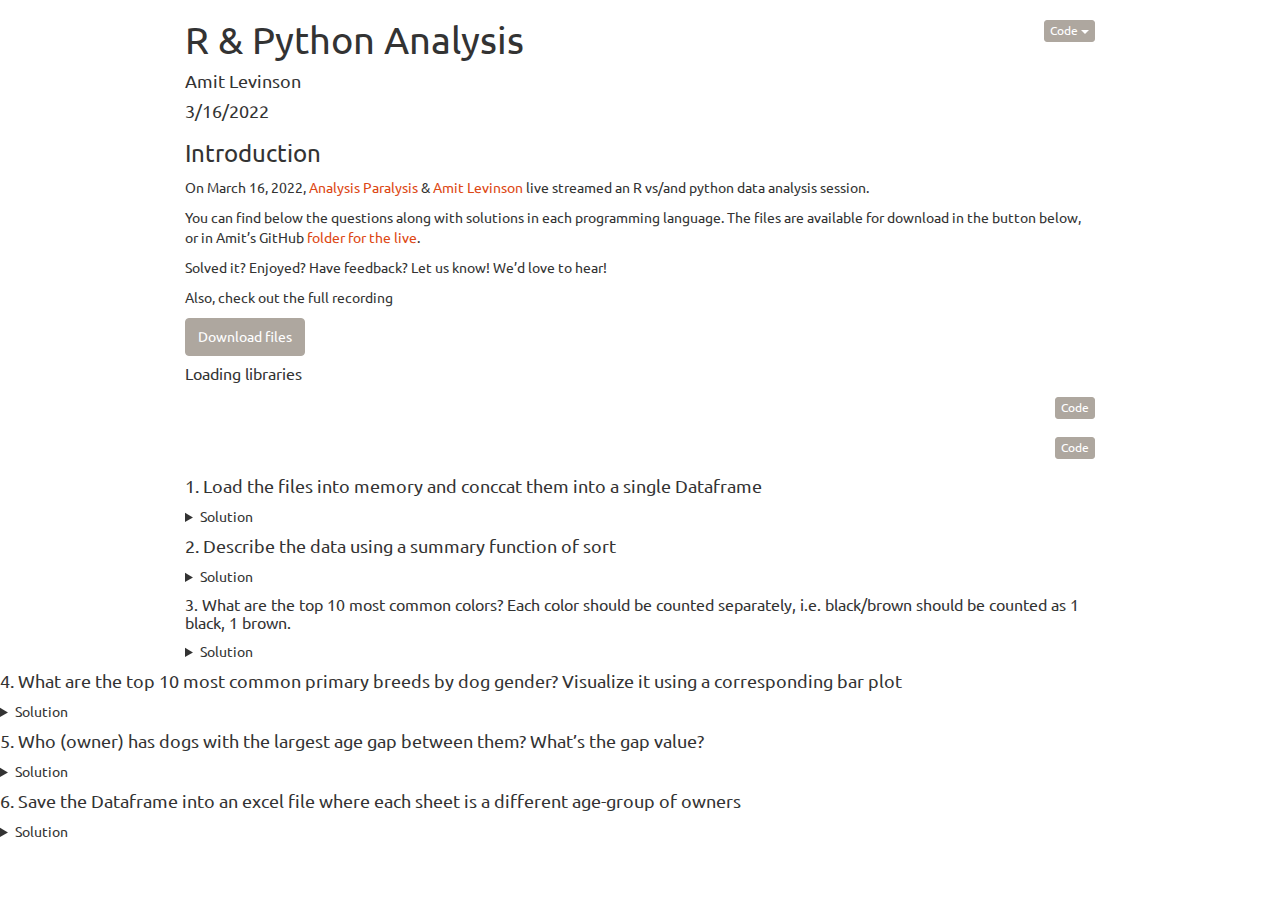
==== r_and_python/index.html @ 420eb488 "add python and r together, uploa dfiles" ====
<!DOCTYPE html>

<html>

<head>

<meta charset="utf-8" />
<meta name="generator" content="pandoc" />
<meta http-equiv="X-UA-Compatible" content="IE=EDGE" />


<meta name="author" content="Amit Levinson" />


<title>R &amp; Python Analysis</title>

<script src="[data-uri]"></script>
<script src="[data-uri]"></script>
<meta name="viewport" content="width=device-width, initial-scale=1" />
<link href="data:text/css,%40font%2Dface%20%7B%0Afont%2Dfamily%3A%20%27Ubuntu%27%3B%0Afont%2Dstyle%3A%20normal%3B%0Afont%2Dweight%3A%20400%3B%0Asrc%3A%20url%28data%3Aapplication%2Ffont%2Dsfnt%3Bbase64%2CAAEAAAASAQAABAAgR1BPUycuYgIAAObQAAA3gkdTVULI%2B%2BxfAAEeVAAAATRPUy8yiS75qQAApAAAAABgY21hcH%2BRBjoAAL3IAAAA8GN2dCAtJCQGAADH0AAAAhRmcGdtdr1ExAAAvrgAAAYjZ2FzcAAZAAkAAObAAAAAEGdseWboBrrfAAABLAAAnPhoZG14NAR2rgAApGAAABloaGVhZABJh4wAAKAQAAAANmhoZWEQtA09AACj3AAAACRobXR43%2BIqIgAAoEgAAAOUa2VybgdGCW8AAMnkAAAZsGxvY2EZQ0boAACeRAAAAcxtYXhwBowI0QAAniQAAAAgbmFtZQtVI0YAAOOUAAAAxHBvc3REpDXvAADkWAAAAmhwcmVwQUbC5wAAxNwAAALxAAIAMgAAAcIC7gADAAcAGkAKBAIJBwEIBwMGAgAvzS%2FNARDezRDezTEwMxEhEScRIREyAZAy%2FtQC7v0SMgKK%2FXYAAAAAAgBH%2F%2FMAzQK1AAkAFQAjQBAKAwl%2FEAQHBxcWAxMNYwhbAD8%2F3c4BERI5LzPE%2FTLEMTATFAYHIy4BPQEzExQGIyImNTQ2MzIWvAwJOgkMZBEkHx8kJB8fJAH5VIlERIlUvP2BGygoGxsoKAD%2F%2FwBIAfUBWgL4ACYACgAAAAcACgCxAAAAAgAxAAACagK1ABsAHwD7QKYXHwEYHgEeAg0GFx0CDQkUDgINChMLAwwKEwgDDAkUBwMMBhcEAwwFGAECDQUYAg0MAwIDDX8MAxQMAw0%2FDAEMAxIaEQoTDxsQChMKHBsQCRQVGhEJFAkfGxAGFxkaEQUYFhoRBhcAGxAFGAYfBS8FAgUhGxARGhsaEH8RGhQRGhAwGgEaDxEBERgXFA8TARMgBhd5BRgaQQkUeQoAEwETEUIMQgNBAD8%2FP95dwP3AP97A%2FcABENZdwMDA1l3EXQDBhwUrEADBhwV9EMQBGBDWXcAPDw8PwA8PwA8P1tRdAMGHBSsQAMGHBX0QxA8PDw8PDw8PMTABXV0BMzczBzMVIwczFSMHIzcjByM3IzUzNyM1MzczAzM3IwEcoiNUI1hnIomXI1QjoiNUI1hmIoiXI1RUoiOiAf63t0qzSre3t7dKs0q3%2FkyzAAAAAQA9%2F5MB9AMIADMA%[base64]%2FEk8SAhIQhhOWEwITAC9dM81dM%2B1dMj9dXTPNM%2B0yEjk5XV1dXV1dARDeMtbtENZeXV1d7V0SOS8SORI5EMGHBCsQAcGHBH0QxAEYEO0yL%2B0QxF0yXTEwAF1dAV1dXV1dXV1dXSUyNjU0LgInLgM1NDY3NTMVHgEXBy4BIyIGFRQeAhceAxUUBgcVIzUuASc3HgEBBk0%2BGy07Hx47Lh1VUVMsTBYTGEg2PEETJDEeJ0Y1IFZaU0ZYFhkeVF8xJhwoHhgLCxsnNyhHWwxzcAISCE4JEy4qFyAZFAsPIC0%2BLEdXC4F%2BAhsMSw4YAAAAAAUAMv%2FxAygCxAATAB8AMwA%2FAEMAlUBmQ0FAQa5CQxRCQ0JAQkAAKgkgGSApIAMgrjqsCTQZNCk0AzSuPyoBBioWKiYqAypFBgoWCiYKAwquFKwGGhYaJhoDGq4JABkAKQADCABEQ0FCQkFCQEElfTetPX0vRg99Ha0XfQVFAD%2F9%2Fu0%2F%2Ff7tPz8%2FPwEQ3l5d%2FV3%2B7V0Q1l1d%2FV3%2B7V0REjk5Ly%2BHK4d9xDEwEzQ%2BAjMyHgIVFA4CIyIuAjc0JiMiBhUUFjMyNhM0PgIzMh4CFRQOAiMiLgI3NCYjIgYVFBYzMjYDASMBMhgrOiIiOisYGCs6IiI6KxjwKicnKionJyrIGCs6IiI6KxgYKzoiIjorGPAqJycqKicnKjz%2BeVsBhwIMLUQvGBgvRC0tRC8YGC9ELTY9PTY2PT3%2B0y1ELxgYL0QtLUQvGBgvRC02PT02Nj09AkL9SwK1AAAAAAMALv%[base64]%2F%2FC0CAtIDEUAPytd7V0uPz8%2FXe1dEjkvFzldXV1dEjk5XV0uAS4Q3u1d1F5d7TMvENJdXcAvXe0QwYcEK4cFfcSHDsQBEMIYL%2B0SFzldXV1dXV1dXYcQK4d9xA8PDw8QAcGHBBgrEAHBhwR9EMQAXQ8PDw8xMF1dXV1dXV0BXV1dXV03ND4CNyY1ND4CMzIeAhUUDgIHFzY3Fw4BBx4BFyMuAScOASMiLgI3FB4CMzI2NycOAxM0JiMiBhUUFz4DLhgpNh1KGy9BJyg%2FKxYXJzIcoiIKTQQhHiM7E2IMIxMpbEZBVjUWXQ4gMyYxUyDDEiUeE%2FMtJywvRBYnHRG4Jz0xJQ5KTyhALBgYKDgfIzguJg%2BlP00KKWEwJkojFCoVKTMlOUQhEiojFyQhxQkYIzABUSIvNSdBPgsaIikAAQBIAfUAqQL4AAkAFkAJAH8ICAsKBAlaAD%2FNARESOS%2FtMTATFRQGByMuAT0BqQwJNwkMAvgyMWs1NWsyMQAAAAEATv9HAT0DDwANAGFAQgQaCioKAgkKAZkK6Qr5CgOLCgEKBwMACwHwCwG0CwGgCwGOCwEdC20LfQsDDwsBC1cAAQCCAAcQBwIHDgsKZAMEYgA%2FMz8zARDWXf1dxl1dXV1dXXEyEMVdXXFxMjEwExQWFwcuATU0NjcXDgGrSkhCTl9fTkJISgErgNpdLV%2F3jo73Xy1d2gAAAQAH%2F0cA9gMPAA0AYUBCChUEJQQCBgQBlgTmBPYEA4QEAQQHCw8DAf8DAbsDAa8DAYADARIDYgNyAwMAAwEDWAABAIIPBx8HAgcPCwpiAwRkAD8zPzMBENZd%2FV3GXV1dXV1dcTIQxV1dcXEyMTATNCYnNx4BFRQGByc%2BAZlKSEJOX19OQkhKASuA2l0tX%2FeOjvdfLV3aAAABACUBNwG7ArUALAC8QBF5HIkcAnYOhg4CeAUBaQUBI7j%2F4EBdDxJIIyIiFZAZAXQZhBkCGZkaAUAaARoaFZ8RAXsRixECEZYQARAQFQcgDxJIBwgIFSwsFSoqJx4MAxUVLi0VDB43HgEeAycJIZoHJyMjK2QaARoQZRABEBkZEStbAD%2FFMi8yXREzXRE5Lzkz7TIRMzNdETMzARESORkvMzMzMzMYLxEzLxEzLzMrETMvXTNdXREzL11dM11dETMvMysxMF1dXV0BFAYHPgE%2FARcHDgEHHgEfAQcnLgEnDgEPASc3PgE3LgEvATcXHgEXLgE9ATMBHQ8IJEYpBhwIKFAqIToZBUkEGCMSEiMYBEkFGTohKlAoCBwGKUYkCA9aAq0qTSkUJg4CVAMPCQMcNSMHMwYkRyYmRyQGMwcjNRwDCQ8DVAIOJhQpTSoIAAABADUANQH%2FAiEACwAxQBoFsAMHrwEAsAkJDQwCsASvBgYIsACvUAoBCgAvXe3tMy%2F97QEREjkv7MD9Mu0xMBMzNTMVMxUjFSM1IzW9UL29UL0BU87OT8%2FPAAAAAAEAJv9hALMAcgANAC65AAb%2F4EAVCAtIBgADgg0HCgoODz8NTw0CDQcGAC8zL10BERI5L84z7TIyKzEwNxYUFRQGByc%2BATU0JieyASUgSBkQAQFyCA8IP3s4FzNpLg0YCwAAAAABABoBAAERAVcAAwAtQBsABRAFAggFQAKAAASvAL8AzwADAEAgJEgAlwIAL%2B0rXQEQ3hrdGs4xMF5dEzMVIxr39wFXVwAAAAABADj%2F8wC%2BAHkACwAisyAAAQC4%2F8BADAwVSAAGDCAJAQkDYwA%2FzXEBEN7NK3ExMDcUBiMiJjU0NjMyFr4kHx8kJB8fJDYbKCgbGygoAAAAAAH%2F6P9HAZgDDwADACdAFQIAAwCuAQIUAQIBBAMDZAJkAWIAYgA%2FPz8%2FAS8Q1ocrh33EMTAXIwEzR18BU125A8gAAAAAAgAy%2F%2FECAgLFAAsAHwDdtR0QDwBNGbj%2F8LMPAE0TuP%2FwQAkPAE0PEA8ATQq4%2F%2BBADg8ATQggDwBNBCAPAE0CuP%2Fgsw8ATR24%2F%2BCzDwBNGbj%2F4EAqDwBNEyAPAE0PIA8ATQyMBkAdAU0GQB0ATQYQERIATAYQDA4ATAYhFowAuP%2FAsx0BTQC4%2F8CzHQBNALj%2F8LQREgBMALj%2F8LYMDgBMACAbuP%2FwtQ4ATRuPCbj%2F8EATDgBNCVcREA4ATRGPAxAOAE0DWAA%2FK%[base64]%2FBwMHAI4QDCAMMAxQDGAMcAwGDAwDBVUDVgA%2FPxI5L13tM11dARESOS9eXc5dM%2B05MTATPgE3MxEjEQ4DB105bC1CXQwjKS0VAiYWRTT9SwI0CxgWFAcAAAABADgAAAHqAsUALADlQC8DBxMXAxcTiwcDFAcDEwcXBxcQGowMAEAQAE0AQAgJAEwALiQlawp7CgIKjBAtJLj%2F8LMSAE0kuP%2FgsxEATSS4%2F8hAGBAATSQfCBEATR8QDxAATB%2BPByAODwBMF7j%2F6LQREgBMF7j%2F6LYPAE0HFwwluP%2FgtBASAEwluP%2F4tAkATSUquP%2FwtBESAEwquP%2FosxAATSq4%2F%2Fi0CQsATCq4%2F%2FBACQgATSpYCo4MVQA%2F7T8rKysrMysrEjk5Kysr7SsrMisrKwEQ3u1xxjIQ1isrxO0SOTkvLwDBhwUrEADBhwV9EMQxMAEUDgIHDgMVIRUhJjQ1ND4CNz4DNTQuAiMiDgIHJz4DMzIWAdMdMDweES0oGwE%2F%2FlwBHzI%2BHhktIxUTICsYHTAmGgcuCSQyPiRtbQIEJENBPx4RLjIuEU8GDAUvUUhAHhgvLzIcHiocDRAVFwZCCh0aEmUAAAABADf%2F8QHpAsUAOADDQB6nIQGWIQGHIQEOCA8ATQUYDwBNNhAPAE00CA8ATQK4%2F%2FBAYg8ATVkQaRACEIyPI58jryMDFyMBIyt7JgFdJm0mAgomCiY1agMBSQNZAwIDjIcrAR8rAQ4rAQgrOhgZNjU5JiYKjggIHjYAjzUQDwBNNTAIEBIATDBXGBWPGR4IDQ4ATB5YAD8rM%2B0yPyszK%2B0yEjkv7Tk9LwEYEN4yxjIQ1l5dXV3tXV0SOTkvL11dENRdXe1dMTAAKysrASsrXV1dNzI2NTQuAisBNTMyPgI1NC4CIyIGByc%2BAzMyHgIVFAYHHgMVFA4CIyIuAic3HgHiWU0gNEUkGCEZNSwcFCErGDBDFyQMJS41HTdQNBo%2BLBsyJRcfQWJDGjcwJAgSEU9ERjsmNB8NTAoaLSIcKBoLHA9HCBMQCxsxQyc2TRQIHi48JS1NOCAIDAwEUQgaAAAAAgAoAAACCgK1AA4AFQBrQD8oAgEIEQEOFSsFASgFOAUCCQUBDwUFDYsHCgkXDxQBO18UbxR%2FFAMUiwAADhYAFI4NDQeOCQkFC1UPjgQEBVYAPzMQ7T8SOS%2FtMy%2FtMgEQzjIQ7XJeXRDW3TLtMi9eXV1xMjEwAF5dAV03PgM3MxEzFSMVIzUhAQ4DBzMoE0JTXzBZUlJa%2FsoBNh49OjMU3PAsdXx4MP5ITLGxAZYgT1ZaKwAAAQBB%2F%2FEB6wK1ACcApkAQGSAPAE0BIA8ATRggDwBNFLj%2F8EA7DwBNDhAPAE0iahYBFowPAx8DAggDKQAjI4sgGxQgGxsgDg0oIyKOIACOGxAREgBMGwgQAE0bEA4ATRu4%2F%2BBAHg0ATRsQDABNGxsIIFYOEY8NIA8ATQ0ICBASAEwIVwA%2FKzMr7TI%2FEjkvKysrKyvtEO0yARDeMtY5hyt9EMQBGBDWXl3tXcQxMAArKysBKysTHgEVFA4CIyIuAic3HgEzMj4CNTQuAiM%2BAzchFSMOA8eXjR8%2FYEIaNi4kCBIRTTgtPSYRGkJuVAYHBgQCAU79AQQEBAGqBnhnLk44IAgMDARRCBoUIi0ZJjsoFTFWUlEtTw8zNzQAAAACAD%2F%2F8QIBArgAGgAtAJi1LQgPAE0kuP%2Fwsw8ATRq4%2F%2FizDwBNCbj%2F%2BEA5EgBNAxgPAE1XAwEFMAYBDwYBBgYAWSsBK4wHE3cTAhMvHoYLlgsCCyGMRwBXAAIALgsOjx4bGwUmuP%2FwQAsODwBMJo8YVwaPBbj%2F8LQOAE0FWAA%2FK%2B0%2F7SsSOS8z7TIBEN5d7TJdMhDWXe1dEjkvXV0zMTAAXQErKysrKxM0PgI3Fw4DBz4BMzIeAhUUDgIjIiY3IgYHDgEVFB4CMzI%2BAjU0Jj84Z5NcBzthTDQNGkEjO1I0Fxo1Ujhyd%2BAjPB4BAQwfNCghLh4NQQEWZZtqNwFOARg0Uz0MECQ7TSomUEIqnNANDQsXCyxOOyMcLDMYREgAAAABADwAAAH1ArUADgAlQBIOiwAABwWLCBAHDw5VCQWOB1YAP%2B0yPwEQzhDW7RI5L%2B0xMDM%2BAzchNSEVDgMHowYtQk8m%2Fq8BuSFQRzMGULGnjy1RTSaFpbtdAAAAAAMAN%2F%2FxAf0CxQAhADMARQEOuQAy%2F%2BizDwBNMrj%2F8EAJDgBNLhAPAE0NuP%2Fwsw8ATQO4%2F%2Fi0DxAATEW4%2F%2FCzDgBNQLj%2F8LUPAE00jBu4%2F%2FhAIRESAEwbAENBIEExLw8vEA8ATS8PQSAvIEGLDy8UDy9BD7j%2F4EA3DwBNUA8BICAPAE1fIAEPIA8gCiyMdgABDwABAEc%2BjBEIERIATBEijAoQEABNCkYPDyAgBTmPFrj%2F8LYICQBMFlgnuP%2FwtQ8ATSePBbj%2F%2BEALDgBNBRAICQBMBVcAPysr7Ss%2FK%2B0SORkvMy8BGBDeK%2B3UK%2B0Q1l1d7RI5OS8vXStdK8GHBCsQAcGHBH0QxAArhw7EEIcOxAEYENQr7TEwACsrASsrKysrJRQOAiMiLgI1ND4CNyY1ND4CMzIeAhUUDgIHFgUUHgIzMj4CNTQuAicOARM0LgIjIg4CFRQeAhc%2BAQH9HTlWOEFXNBYTHykXYh43TjA4UDMXER0lFHb%2Bmg0gMiYiMyAQGC0%2FKC0x%2Bg0cLCAgLRwNECI3JioytCpHNR0lOEMeHTUuJQ44bSZFNB8iNUAeHTMsIg04fxInIRYUHygVIDAkGQkZSgEwDyQfFRQfJRIWLCYeCRlDAAIAM%2F%2F%2BAfUCxQAaAC0AzkALJCAPAE0YIA8ATQK4%2F%2BCzDwBNArj%2F8LMOAE0CuP%2F4swgATQG4%2F%2FCzDwBNAbj%2F6LMOAE0BuP%2F4QCkJAE0eCSEIDQ4ATCGMAASbA6sDAncDAU8DAQMDEWgAAQ8AHwACCAAvK7j%2F8LMPAE0ruP%2F4QBEOAE0rjBEIEABNES4eG48JDLj%2FwEAYCgBNDAwDJggOAE0mjxZYBI8DCA4ATQNXAD8r7T%2FtKxI5Lysz7TIBEN4r7SsrEMZeXV0ROS9dXV0zEO0rMjIxMCsrKysrKysrARQGBycyPgI3DgEjIi4CNTQ%2BAjMyHgIHMjY3NjQ1NC4CIyIOAhUUFgH1zcoDP2VMMwwaQiM7UjQXGjVSODlXOx7gIz4dAQwfNCghLh4NQQGgztMBThg1VD0MDyM7TSolUEIqKExtiQ0NCxULK087IxwrMxhER%2F%2F%2FADj%2F8wC%2BAggCJgARAAABBwARAAABjwAQQAsBABEMBQBQAQgOTysrNAAA%2F%2F8AJv9hAL4CCAImAA8AAAEHABEAAAGPABBACwEOEw4HAVABABBPKys0AAAAAQA1AEwB%2FwIKAAYAYEAmBAUGAAQABq8FBBQFBAYFAwIBAAMAAa8CAxQCAwECAAUQDQBNBQK4%2F%2FBACg0ATQJQAIAAAgAAGS9dzSvNKwEYLy%2FBhwQrEAHBhwR9EMQBGC%2FBhwQrEAHBhwR9EMQxMBMFByU1JRecAWMa%2FlABsBoBK5JNt1C3TQAAAAIANQCZAf8BvQADAAcALkAaAwcHAgUFCQgCrz8ATwCvAAMABK8wBkAGAgYAL13t3l3tARESOS8zMy8zMTA3IRUhESEVITUByv42Acr%2BNuhPASRPAAEANQBMAf8CCgAGAGRAIgMEBQYDBgWvBAMUBAMFBAIBAAYCBgCvAQIUAQIAAQYEAQS4%2F%2FBAEA0ATQQBEA0ATQFQBoAGAgYAGS9dzSvNKwEYLy8vEMGHBCsQAcGHBH0QxBABwYcEGCsQAcGHBH0QxDEwEzcFFQUnJTUaAbD%2BUBoBYwG9TbdQt02SAAAAAgAT%2F%2FMBeQLFACEALQCSuQAJ%2F%2BCzCQBNCLj%2F4LMKAE0EuP%2F4sxEATQO4%2F%2FhANhESAEwigihAGzhIKCgSfwAYAQgYGANYH2gfeB8DH38HCycLNwsDCy8vLwECAy4VICsBKyVjArj%2F8LYPAE0CAIgDuP%[base64]%2FGygoGxsoKAAAAgBB%2F2cDdQLFAEUAVQD3QK2mRAGJQ5lDAmc%2FAVU%2FAVg1AZYpAZcjpyMCihkBaRkBCQIBqAMBA0lNfxMuLy%2FvEwGWE6YTAogTAVYTAROZHKkcAngcAVkcARx%2FkEGgQQKHQQEPQR9BAghBV1N%2F0AvgC%2FALA3kLiQuZCwMLdiaGJpYmAycmNyZXJgMmf%2BA3AZ83ATdWTVCHEDyHIRMQYEkXRocGLzKHLitpA3kDiQMDSwNbAwI6AwEDIAgLSAMABgAvMzMrXV1d3jLtMhDtMjI%2FM97tEO0yARDeXXH9XV3eXXHtENZeXV1d%2FV1dXc5dXV1xMi8zEO0yOV0xMABdAV1dXV1dXV1dXSUiJicOASMiLgI1ND4CMzIWFxEUFjMyPgI1NC4CIyIOAhUUHgIzMjY3Fw4BIyIuAjU0PgIzMh4CFRQOAicyNjcuAT0BLgEjIgYVFBYCsiAqDhY%[base64]%2F%2FhANA0ATRAPDg0MEQwHCAkKCwYLBBgXFhUFFQUgDBIBTAsFFQVzBgsUBgsFBgECAxITFBUAFQC4%2F%2FBAQwwBTQwAFQBzEQwUEQwAERUVBhEaABoBQBpwGqAa0BoEDxoBDwYfBgIIBhkDBHkYXxVvFX8VAxIVEhUMEUIMQQtBBkIAPz8%2FPxI5OS8vXTPtMgEQxl5dXV1xEMYRORkvEADBhwUYK4d9xAErEIcOxMQFxMQOxMQQAMGHBRgrh33EASsQhw7ExAXExBCHDsTExMQQhw7ExMTEMTABKyEuASchByM%2BAzczHgMXAy4BJw4BBwIlER4Q%2FsY%2FZShGQ0IkWSRCQ0YoxSA%2FIiM%2FHy1XLbFuu6iZS0uZqLtuAQFXo0tLo1cAAAADAFb%2F%2BgJQArwAGAApADgAh7VXFQEwdhO4%2F%2FC0DgBNExC4%2F%2FC0DhIATBC4%2F%2FBADQkATRAkdhZACAkBTBa4%2F%2FhAEQ4QAEwWQAkATRYwCABNFjo6uP%2FAQBwJAU0ZOHMFqDk4NXwLEyp5KSkABgtFGh98BQBGAD8y7TI%2FMxI5L%2B05EO0yARD27TIrEN4rKysr7dQrKzIr7TEwXQUiLgInET4DMzIeAhUUBgceARUUBgEVFhceATMyPgI1NC4CIyczMj4CNTQuAiMiBgcBERUxMTAUFDAxMBU8aU0sNi09SJn%2B%2FwsPDSMXK006IxoxRCp9ZiRALxscMUIlJSoRBgIEBgUCoAUGBAISK0YzOUkSEk5HaGkBSfQBAQEBCxwyJiIvHAxOChoqIB4pGQwCAgABADr%2F8QJTAsUAJwDmQCMpQAwSSGgDAR4IEgBNhxuXGwICCBIATQIIDwBNEA8PIiMpGrj%2F8LMKAE0auP%2F4QBAJAE0adgUIEgBNBQgPAE0FuP%2F4tg4ATQWpKBC4%2F%2BhAFA0PAEwQFQgODwBMFQgJCgBMFXwPuP%2F4tBESAEwPuP%2FoQBkNDwBMDwoIEQBNCggOAE0KRSIYDQ8ATCIfuP%2F4tA4PAEwfuP%2F4QBMJCgBMH3wjGA0PAEwjAAgQAE0AuP%2F4tA4ATQBGAD8rKzIr7SsrMis%2FKyszKyvtKysyKwEQ%2FisrK%2B0rKxDGMjIvMzEwACsrXSsBXSsFIi4CNTQ%2BAjMyHgIXBy4DIyIOAhUUHgIzMjY3Fw4DAYBJeFYvNVp4RCtFMyAGHAkiKzMaN1g%2BIR06VzpDWBYZByQ2SA8wXIdXV4dcMAwQEARQBg4OCSZIZ0A%2BZkkoHAtQBQ8OCgAAAAACAFb%2F%2BgKPArwAEAAdAIJAHRQQDg8ATBQQCgBNFAgJAE0UEAgATRR2AEAJAU0AuP%2F4sxIATQC4%2F%2FBAGw4PAEwAQAkATQCpHxpzCKgeGhcICgBNF3wJDLj%2F%2BLYOAE0MRRsRuP%2F4QA0KAE0RfAgFCA4ATQVGAD8rM%2B0rMj8rM%2B0rMgEQ9u0Q9isrKyvtKysrKzEwARQOAiMiJicRPgEzMh4CATI2NTQmIyIGBxEeAQKPOGaOVSplKSllKlWOZjj%2Bh4qIiIopLQkJLQFbWoVXKwcKAqAKBytXhf6ajX9%2FjQIB%2Fe4BAgABAFYAAAIWArUACwA1QB0HAw8KHwoCCAoNBAhzAKgMBXkHBwEJeQtCA3kBQQA%2F7T%2FtEjkv7QEQ%2Fu0yEN5eXcbOMTAzESEVIRUhFSEVIRVWAaf%2BugEi%2Ft4BXwK1U85R8FMAAAAAAQBWAAAB%2BAK1AAkAKEAUBwMLBAhzAKgKBXkHBwEJQgN5AUEAP%2B0%2FEjkv7QEQ%2Fu0yENbOMTAzESEVIRUhFSERVgGi%2Fr8BHf7jArVT0VL%2BwQABADr%2F8gJeAsUAJwDRtQoQEABND7j%2F%2BEAsDwBNCRgPAE0XFidzAUAIAU0BQAgATQ8BjwECAagpKUAOAE0pQAsATQApAR%2B4%2F%2FizDgBNH7j%2F8EAQCgBNH3YMQAgBTQwIDwBNDLj%2F%2BEAMDgBNDEAIAE0MqSgXuP%2FwQBAOAE0XGhAKAE0afBEBAQcWuP%2FoQA4NDwBMFhEIDgBNEUUnJLj%2F%2BLMOAE0kuP%2FwtwoATSR8AgdGAD8z7SsrMj8rMysSOS8Q7SsyKwEQ9isrKyvtKytdKysQ9l0rK%2B3GMjEwACsrASsBMxEOAyMiLgI1ND4CMzIeAhcHLgEjIg4CFRQeAjMyNjcB%2FWEMLTtGJEl4Vi81WnlFL0k0IQYfHWAyNVc9Ih07VzsqOw0BVf68BAoKBzBchldXh1wwDBAQBFETGSZIZ0A%2BZkkoCQQAAAAAAQBWAAACawK1AAsAN0AfAwtzDwIfAgIIAqgNBQlzB6gMCnkEBAYIQQZCAkIAQQA%2FPz8%2FEjkv7QEQ%2Fu0yEP5eXf3AMTABMxEjESERIxEzESECCmFh%2Fq1hYQFTArX9SwFA%2FsACtf7fAAABAFYAAAC3ArUAAwAkuQAF%2F8BAEQgBTQAFAQWoAXMDqAQCQgBBAD8%2FARD2%2FeZdKzEwEzMRI1ZhYQK1%2FUsAAAAAAQAI%2F%2FEBowK1ABMAebkAA%2F%2FwQBQJAE1nEAERcxNACQFNDxMBE6gVFbj%2FwEAYCQFNCwpACQFNCkAJAE0PCgEIChQSQQsOuP%2F4QB0PAE0OfAoQDA4ATAoFCBAATQUQDwBNBQgIAE0FRgA%2FKysrMyvtKzI%2FARDGXl0rKzIrEPZdK%[base64]%2F%2BhALxQATTAKUApgCgMKHBURFHMSqBsaQcAQARB7wAUBBc8VAQ8VARUVERNBEUIKQgBBAD8%2FPz8SOS9dcTlx7XE%2FARD%2B7TIyENZdK8ZdXYcQK4d9xAFdcSsQhw7ExMTEEIcOxMQBETMYEO1eXSsrMTBdXV1dK10rAQ4DBx4DFyMuAycRIxEzET4DNwJXH05VVCUrYFxRG3IeTldZKmFhI1RSSRkCtSJTV1QkHlhkaC8vX1dKGv63ArX%2BziFTVE0dAAAAAAEAVgAAAfcCtQAFABtADQAHBHMCqAYDQQV5AUIAP%2B0%2FARD27RDGMTAlFSERMxEB9%2F5fYVRUArX9nwAAAAEAQwAAAyUCtQApAUq5ACX%2F8LMRAE0kuP%2FwsxEATSG4%2F%2FhAEhUZSGYhpiEC9yABpx0BZh0BGbj%2F6LYRAE1XGQEYuP%2FwQDkRAE0JFQGIDvgOAmkOAfcJAQgIGAgC%2BQgB2AjoCAKZCKkIAogIAWkIAVcDAQeWEaYRAocRARFzECu4%2F8C1CQFNK6kfuP%2FwtgwSAUwfcx64%2F8BAJAoNSB4imRsBG3OmHAGFHJUcAk8cARwpdk8AAQCJEJkQqRADELj%2FwEAmCg1IEAoQDBIBTApzDwsBCAupKhZAGh5IFnwpKRwfQhxBG0ERQSK4%2F%2BC0DQBNIge4%2F8C3FRkBTLAHAQe4%2F8BADBoeSKQHAQd8EEEKQgA%2FP%2B1dK10rMis%2FPz8%2FEjkv7SsBEPZeXe0r1Std1F391F1dXe1dMtUr7SvmKxDtXV0yMTBdXV1dXV1xXV1dXStdK11dXV0rKyslLgUnBgIHIz4DNzMeAxc%2BAzczEhMjJgInDgUHAY0KISYrJiEKCw4FXwQKDQ8JVRs%2BPjoYGDo%2BPhtVIhFfBQ4LCiEmKyYhCmAYSlZbUUARdv7tjFq3sahLLHiDgzY2g4N4LP6x%2FpqMARN2EUBRW1ZKGAAAAAABAFYAAAKCArUAEwCWQCCHDgEgAwF3CwEDCwAHAHMQCxQQCxBzEkAICQFMEqgVFbj%2FwEBDCQFNBBWEFQIIB3MJqBQTQosHmwcCegcBawcBWgcBSQcBhBCUEAJiEHIQAgJAEFAQAhQQNBACBxAIEUELQQpBCEIAQgA%2FPz8%2FPxI5OV1dX11dXV1dXV0%2FARD27V5dKxD2K%2F2HK4d9xAFfXTEwAF1dIS4FJxEjETMeAxcRMxECMRY5QkdGQhxfTS9raV0gXyVcY2ZfVCD94wK1MoWNiDUCAf1LAAACADr%2F8QLQAsUAEwAnAQe1EiAQAE0MuP%2FgsxAATQi4%2F%2BBAHRAATQIgEABNEQgSAE0RCA8ATQ0IEgBNDAgPAE0HuP%2F4sxIATQe4%2F%2FizDwBNA7j%2F%2BLMSAE0DuP%2F4QBUPAE0eCA4ATR4QCgBNHnYKQAkBTQq4%2F%2FizEgBNCrj%2F%2BEAPDwBNCkAJAE0KqSnwKQEUuP%2F4sw4ATRS4%2F%2FBAHQoATRR2AEAIAU0ACBIATQAIDwBNAEAIAE0AqSgZuP%2F4sw4ATRm4%2F%2FizCgBNGbj%2F8EAaCQBNGXwPRiMIDgBNIwgKAE0jEAkATSN8BUUAP%2B0rKys%2F7SsrKwEQ9isrKyvtKytdEPYrKysr7SsrMTAAKysrKysrKysBKysrKxM0PgIzMh4CFRQOAiMiLgI3FB4CMzI%2BAjU0LgIjIg4COjVbeURDd1o1NVp3Q0R5WzVmIDtVNTVUOyAgO1Q1NVU7IAFbWYhbLi5biFlZiFsuLluIWT9nSCcnSGc%2FP2dIJydIZwAAAAIAVgAAAj0CvAAOABwAUrkABf%2Fwsw0ATQS4%2F%2BizDQBNArj%2F8LUNAE0YdgO4%2F%2FhAGQ4PAEwDHgkRcwuoHRJ5CAgACkIRD3wMAEUAPzLtMj8SOS%2FtARD27TIQ1ivtMTArKysBMhYVFA4CKwERIxE%2BARciBxEzMj4CNTQuAgEOkp0rUXRJTWEpZTI%2BIUkyUDceHzVGArxvbjxVNRj%2B%2FwKrCgdVA%2F7wDR82Kig0HwwAAAAAAgA6%2F0cC0ALFAB4AMgELuQAN%2F%2BizEABNCLj%2F4EAREABNAiAQAE14HAENCA8ATQe4%2F%2FizEgBNB7j%2F%2BLMPAE0DuP%2F4sxIATQO4%2F%2FhAHQ8ATQ92GhoAKRAOAE0pEAoATSl2ChUVCkAJAU0KuP%2F4sxIATQq4%2F%2FhADA8ATQpACQBNCqk0H7j%2F8LMOAE0fuP%2FwQB0KAE0fdgBACAFNAAgSAE0ACA8ATQBACABNAKkzJLj%2F8LcJCgBMJHwPGrj%2F%2BLcOAE0aRhR8Fbj%2F8LQREgBMFbj%2FyEATCABNFS4QCQoATC58BQgOAE0FRQA%2FK%2B0rLysr7T8rM%2B0rARD2KysrK%2B0rKxDmKysrKzIvEO0rKxI5L%2B0xMAArKysrK10BKysrEzQ%2BAjMyHgIVFA4CBx4DFwcuAycuAzcUHgIzMj4CNTQuAiMiDgI6NVt5REN3WjUoR182ASc8SiUXNF9NNAk%2FcFIwZiA7VTU1VDsgIDtUNTVVOyABW1mIWy4uW4hZTnpZNwoXIxgQBEwHFyY7LAQzW4JVP2dIJydIZz8%2FZ0gnJ0hnAAIAVgAAAmMCvAAaACgAhUATCAgSAE2YCAGJCAFXAgELJHYAGLj%2F%2BLMPAE0YuP%2FwQAkOAE0YEA0ATRi4%2F8BALAoLAEwYBQZzZwSHBAIEBAUqYCoBDx1zEagpHRt8FR55CwAODhASFUUQQgVCAD8%2FPzMSOS8zM%2B0Q7TIBEPbtMl0QxjIvXe0Q1isrKysy7TIxMF1dXSsBHgMXIy4DJwYiKwERIxE%2BATMyFhUUBgMiBxEzMj4CNTQuAgGpEDE0MxJqFC8wLxMNGw5XYSllKpKZSdo%2BIUUyUDceHjNFASIUQU9WKCZORz4XAf7xAqsKB25tRWIBLQP%2B%2BwocMyonNB4MAAABACH%2F8QH1AsUAMAEfQDkFJwEIDgEIDQEKJgGXIgEFHwETqBIBmRIBiBIBEiUAIQGJCAEhHggFIQUIcx4hFB4hCB4eBRsCdiW4%2F%2FC0EBIATCW4%2F8C0Cw4ATCW4%2F%2FBAYQkATXAlASUyG3YMEBIATQwYEQBNDBAQAE0MEAkATQwuLUAIDkgtMZgFAXkFAT0FTQUCCwUBCHQeAUIeAQUeBR4PRy4BLmcAAQB8LQgPAE1YLQEtKEZ3E5cTAlYTARMWfBK4%2F%2FBAEQ8ATYYSlhICdxIBVhIBEg9FAD8zXV1dK%2B0yXV0%[base64]%2FAY8BAgABAQEDc38EjwQCAAQBBA8GHwYCCAYIA0IBBnkAQQA%2F%2FcA%2FARDWXl3WXV391l1dxjEwARUjESMRIzUCJdph2gK1VP2fAmFUAAAAAAEAUf%2FxAl8CtQAXAFlALhYIDQBNFQgNAE0DCA0ATQIIDQBNEHMPEh8SAggSqBmfGQEHcwWoGBFBBkELfAC4%2F%2FizDABNALj%2F8LQLAE0ARgA%2FKyvtPz8BEPbtXRD2Xl3tMTAAKysrKwUiLgI1ETMRFBYzMj4CNREzERQOAgFYRGRAH2FcSiU9LBhhH0FjDypJZDoBs%2F5YaF4XMEs0Aaj%2BTTpkSSoAAQAKAAAChgK1ABIAx0AqiBEBeBABZw4BNw1HDYcNA3cMAbgKAYcJAXgJATgBSAEC1Q%2FlDwLGDwESuP%2FwQDAMEgFMDxIPDBJzAAUUAAAFDBAMEgFMDwwLBg8GDHMLBhQLCwYUzwABAAUgExsBTAW4%2F8C1ExZIBXMGuP%2FgQBwTGwFMzwYBBg8LHwsCCAsTEkEMQQtBBkIFQgBBAD8%2FPz8%2FPwEQ1l5d1V0r%2FSsr1V3GhxArEADBhwV9EMQBK4cYECsIfRDEASsAXV0xMAFdXV1dXV1dXV0BDgMHIy4DJzMWEhc2EjcChiZFQkEiWyJBQ0YlazZoNzdoNQK1bruomUtLmai7bp7%2B3IB%2FASWeAAEAHAAAA4UCtQAgAV5AJDggAeggAR8IEgBNOB8BeBgBNxIB5xIBdwkBhwIBhwEBmwABHbj%2F8EAKEQBNdB0BtB0BGbj%2F8EBVDBIBTB0ZFBlzGh0UGh2gIgEiGhQ3HgELHhseAjYRAYkRARQRAR4RFBFzAB4UAB4gFAHQFAEUAHsEAbsEAZkEAQgQDBIBTAQIDQhzBwQUBwcElgMBELj%2F8EBgEQBNNhABmhABKRBJEFkQAxQQAQMQDRBzAAMUAAMAcA0B4A0BDaAHAQ8HHwcCCAchHkIdQhpBFA0AIBEATZkAAXgAAWYAAZcNAWANAUQNVA0CAA0EEBEZQQhBB0EEQgNCAD8%2FPz8%2F1sAROTldXV1dXV0rETM%2FPz8BENZeXV0Z1V1xGNWHK4d9xAFdXV1xK12HGBArh33EAStdXXEYEMVdcYcrh33EAV1dcV1dGRDVGMZdhyuHfcQBK11xKzEwAF0BXV1dXXFdcStdcQEOAQcjJgInMx4DFz4BNzMeARc%2BAzczBgIHIy4BAdEqVithNVEjZg4eICARKFonVCdcKBAgHx4OYyRRNGEsVAHWhuRsmQFUyE6ck4Y5afuGhvtpOIaTnU7I%2FqyZbOQAAAABABcAAAJjArUAFwDjs6AZARm4%2F8BALAwQSIoUAQMIEQBNhhEBFBMKFxAREgsXEA4SCwAPCRMKBRMKAA8KEAwSAUwKuP%2F4tBESAEwSuP%2FwQBQMEgFMChILEnMTChQTChMXAQAPALj%2F8EBIDBIBTAAIEgBNEBAMEgFMABAXEHMPABQPDwBAF1AXYBeAF6AXBRcZkBkBDxkvGQIPDwsfCwIICxgXQhNBEkEQQQ9BC0IKQgBCAD8%2FPz8%2FPz8%2FARDWXl3GXV0Qxl2HECuHfcQBKysrhw7EARgQ1ocrh33EASsrKw%2BHDsQPDw8xMABdAStdK10hLgMnDgMHIz4BNwMzGwEzAx4BFwH2DyoyNhkZNjErD2std0PecKupb9pEeC4eSU9PIyNPT0keWLZgAUf%2B%2FgEC%2Fr1huFkAAAABAAYAAAJQArUAEACLuQAL%2F%2FBAUgwSAUwICwgFC3MMDxQMDw8QEm8MnwyvDAMMEHMABRAMEgFMCAUEAQgBBXMEARQEAQFvAJ8ArwADAA8EHwQCCAQRAQEPDwwQQgxBC0EFQQRBAEIAPz8%2FPz8%2FEjkvMy8BENZeXcZdMocrEADBhwV9EMQBKxgQ%2FdZdxhEzhysIfRDEASsxMDMRLgEnMx4BFz4BNzMOAQcR%2B0V6NnImXjIxXidsNnpEARZr0GRSqU5OqVJkz2r%2B6AAAAAABACEAAAIYArUAFQBNQCoMERILEgEABwcSCxJzAAcUAAcADwgfCAIICBcTCxYSABN5FEELBwh5CUIAP%2F0yxT%2F9xTMBEN7GEN5eXdaHK4d9xIcOxBCHDsTEMTABDgUHIRUhNT4FNyE1IQIOFz1ESEU%2BGQGG%2FgkVOUFGRUEb%2FpwB2wJoGklZY2VkLVNBKGBkZl5SH1MAAQBg%2F0cBQQMPAAcAHUANAgUJA38HCASHBgKHAAAv7S%2FtARDe7RDWwDEwEzMVIxEzFSNg4YqK4QMPSfzKSQAAAAH%2F6P9HAZgDDwADAClAFgEDAAOuAgEUAgIBAAQCA2ICYgFkAGQAPz8%2FPwEvEMaHECuHfcQxMAMzASMYXQFTXwMP%2FDgAAQAI%2F0cA6QMPAAcAHUANA38HCQUBCASHBgKHAAAv7S%[base64]%2FuYmAVQAAAAAAf%2F8%2F0cB8P%2BWAAMAGEAKAQEFAAAEAIcCSwA%2F7QERMy8RMy8xMAchFSEEAfT%2BDGpPAAAAAAEAPQJEAPkDCAADADeyAgEAuP%2FAQAkREgBMAAMEAwC4%2F8CzEgBNALj%2FwLUNAE0AAQIAL83dKyvNARDeGcUrGN0ZxTEwExcHJ3mAL40DCJoqiQAAAAIAK%2F%2F1AcACFQAOADUA2EALIQgKAE0sCBEATSK4%2F%2BCzCABNErj%2F4EAXCABNCggRAE0DKQgSAE0pfxRACAkBTBS4%2F%2FhAEQoATRQ4CAkATBSqNx83ATIzuP%2FAQA4KDABMMwyCH0AICQFMH7j%2F6LMSAE0fuP%2FwQBoRAE0fUAkKAEwfQAgATR82KSSIBAdAEgFNB7j%2FwEAKCAFNB0AREgBMB7j%2FwEASCABNBwcPAwCIFRpRMi%2BIMw9QAD8z7TI%2FM%2B0yEjkvKysrKzPtMgEQ1isrKysr7cQrMl0Q9isrK%2F0rwDEwACsrKysBKyUyNjc1LgEjIg4CFRQWEzIeAhURDgMjIi4CNTQ%2BAjMyHgIXNTQuAiMiBgcnPgEBACEzEQotIBUvJxpALzhNLxQMKzY%2FHyxKNh4jPFAsDh4bFAQKGi0kLkURCxJUQwMEmwUHBhMhGzInAdIdNUks%2FrsCBwYFEidALSs%2BJhIDBQQBGhctIxUNB00IDwAAAAIAUP%2F0AhoDCAASACEAiLUbIA0ATRi4%2F%2BBAKw0ATRkIDgBNGYIIEBIATQgIDgBNCBALDQBMCKsjEgAhfxCqIhJOExaIEA24%2F%2Fi0ERIATA24%2F%2FC1DgBNDVEhuP%2FgtxESAEwhHogAuP%2FgQAwREgBMAAMIDgBNA1AAPyszK%2B0yKz8rKzPtMj8BEPbtMjIQ9isrK%2B0rMTAAKysTPgEzMh4CFRQOAiMiJicRNxEeATMyNjU0LgIjIgYHrRFFLThXPB8lRGA8QWQgXQ4zJktaECQ5KCZAEQHxCxgoSGQ8P2VGJhIJAukQ%2FUkEB2NbKEYzHRoOAAEAM%2F%2F0Ab0CFQAhALe5ABf%2F8LMNAE0SuP%2Fwsw0ATQe4%2F%2FCzDQBNA7j%2F8EAKDQBNAggQAE0NHbj%2FwEAQDBZIHSM%2FI08jAiNADxZIFLj%2F%2BEAMDQBNFIIFQAgJAUwFuP%2FwQCMOAE0FQAgJAEwFqyIOEQgNAE0REAwATRGIDQoIDgBNClAcGbj%2F%2BLMNAE0ZuP%2FwtgwATRmIHQC4%2F%2Fi0DgBNAFEAPysy7SsrMj8rM%2B0rKzIBEPYrKyvtKytdENYrxjEwKysrKysFIi4CNTQ%2BAjMyFhcHLgEjIgYVFB4CMzI2NxcOAwEyP19BICNAXTkjRiAVFTcfTlMTKUAuJTwRDQgeJisMKEhjPDxkSSkMDU8KDGJeKkYyGw4ITgUJBwUAAgAz%2F%2FQB%2FQMIAA4AIQCtuQAX%2F%2FCzDQBNCrj%2F2LMNAE0KuP%2F4tAsMAEwFuP%2FgQBYNAE0OIX8QQAgJAUwQQAgJAEwQqiMIuP%2FwQAwOAE0IghlACAkBTBm4%2F%2FC0ERIATBm4%2F%2FBADQ4ATRlACAkATBmrIgC4%2F%2BC3ERIATAADiCG4%2F%2BBACRESAEwhHlAOC7j%2F8EAKEgBNC4gRFFEQTgA%2FPzPtKzI%2FMyvtMisBEPYrKysr7SsQ9isr%2FcAxMCsrKysBLgEjIg4CFRQWMzI2NxE3EQ4BIyIuAjU0PgIzMhYXAaARQCYoOSQQWksmMw5dIGRBPGBEJR88VzgtRREBmg4aHTNGKFtjBwQCpxD9BwkSJkZlPzxkSCgYCwAAAAIAM%2F%2F0AfkCFQAaACMA7LkAIf%2Fwsw0ATRm4%2F%2FCzDQBNGLj%2F4LMNAE0OuP%2FYsw0ATQe4%2F%2FBACQgATRgQDwBNB7j%2FwLQPEABMBrj%2F%2BEAVDwBNEl8TbxMCExuCCKslTyVvJQIjuP%2F4tQ4ATSOCDLj%2F%2BEAMDgBNDIIAQAgJAUwAuP%2F4sw4ATQC4%2F%2FBADgwATQBACAkATACrJBIPuP%2FwQAkNAE0PiBYjhwu4%2F8BACRMUAEwLCwUTFrj%2F%2BEATDgBNFlEeCA4ATR4QDQBNHogFUAA%2F7SsrPyszEjkvK%2B0Q7SsyARD2KysrK%2B0r7StdEPbtxF0yMTAAKysrASsrKysrEzQ%2BAjMyFhUcAQchHgEzMjY3Fw4BIyIuAiU2JiMiDgIHMyhCVi1pcAH%2BnAZSVzFDEQ0RVTZEY0AfAWUBQTkgMSITAwEDRWdEIoOGBhMIUVQRCE4JFClIY24%2FURkoNBsAAAEAUAAAAYsDCAATAERAIQQTAQgHEgEMAxUKDn8QqhQPSg2HC0kEBwgPEABMB4gDALj%2F%2BLQRAE0ATwA%2FKzLtKzI%2F7T8BEPbtMhDWxjEwAF1eXQEyFhcHLgEjIgYdATMVIxEjETQ2ARspOwwRDCwgQTTIyF1iAwgMBVAGC0c8LU7%2BRgI3ZG0AAAACADP%2FRAHyAhMAHgAtAOq5ACj%2F4LMNAE0nuP%2Fwsw0ATSO4%2F9izDQBNErj%2F8LMQAE0SuP%2FoswgATQu4%2F%2FCzDQBNCrj%2F8EAZDQBNAB4tfxBACAkBTBBACAkATBCqLxgXJbj%2F%2BLMOAE0luP%2FwswwATSW4%2F%2FhADAsATSWCCEAICQFMCLj%2F8LQREgBMCLj%2F6EAVDgBNCEAJAE0ISAgATQirLhgbiBcUuP%2FwQCEODwBMFFIfIogQDVAtIBESAEwtKogAIBESAEwADwMBCAMAL15dMyvtMis%2FM%2B0yPysz7TIBEPYrKysrK%2B0rKyvEMhD2Kyv9xDIxMCsrKysrKyslDgEjIi4CNTQ%2BAjMyFhcRFAYjIiYnNx4BMzI2NQMuASMiBhUUHgIzMjY3AZYMRS4vUz4kIkFeO0FhIXx%2BMVcgERxRLFNJAQ4vKEtRFyczGyU%2BEjQIGR4%2FXkE5X0UnEwj%2BMHhsEAtRCxFCSAGYBAdiUS1AKhQVDgAAAAABAFAAAAH0AwgAGQBuuQAJ%2F%2FC2CABNSxABCbj%2F%2BLQPEABMCLj%2F%2BEAsEABNDX8LQAgJAUwLQAgJAEwLqht%2FG%2B8bAk8bvxsCAhh%2FAKoaGUoMShgTiAa4%2F%2Fi2DwBNBlACTgA%2FPyvtMj8%2FARD27TJdcRD2KyvtMTAAKytdASszETcRPgEzMh4CFREjETQuAiMiDgIHEVBdGjsdPlIxFF0NHjIlDyAdFwUC%2BBD%2B9goLIz9YNf7cARAwRCoTBAUGAv5QAAACAEIAAAC6AuAAAwAPADNAEAAREBECCBGqDQN%2FBwGqEAS4%2F8BACwwSSASJClMCSQBKAD8%2FP%2B0rARD2Mv0y5l5dMTAzIxEzJyImNTQ2MzIWFRQGrV1dLxkjIxkZIyMCCF4hHBwhIRwcIQAAAAAC%2F7z%2FRQC6AuAADwAbAE%2B5AA7%2F6LQJCgBMDrj%2F2EAUCABNAB0QHQIIHaoZDH8TAwqqHBC4%2F8BADwwSSBCJFlMLSQQHiAMAUgA%2FMu0yPz%2FtKwEQ9sQz%2FTLmXl0xMCsrByImJzceATMyNjURMxEUBhMiJjU0NjMyFhUUBgUMJg0MChoLMCldWywZIyMZGSMjuwYFTAMEOzkB%2F%2F4CZGEDISEcHCEhHBwhAAABAFAAAAH8AwgAGgD%2FQBUVCBUATQkYEABNBggYAE0LEA8ATQu4%2F%2FBAGAwATQsQCwBNCggLAE0JEBgATQgIDwBNArj%2F8LMZAE0GuP%2FgtBQYAUwGuP%2FgtAgBTQYVuP%2FgsxsBTRW4%2F%2FBAGxQVAUwVCA4ATQAgGwFNACAWGAFMABAUFQFMALj%2F4EAbDwBNFQAWAH8QFRQQFQAQFhAIAU0WBRAIAU0FuP%2FgsxIATQW4%2F8BAIg0QSAUcEAx%2FDqobFkkQEAsMAEwQEAYVSQ9ODUoMSgZKBUoAPz8%2FPz8%2FEjkvKz8BEPb9wBDWKysrxisQAMGHBSuHfcQBKysrKysrKzIrKzEwACsrKysrKysBKysrAR4DFyMuAycVIxE3ET4DNzMOAwEMHkNBOhRtFTc8PhxdXRg6ODISbRc2OjsBHhdET1EjI0lDOBP6AvgQ%2FiYYOjw3FRk8PT0AAQBO%2F%2FYA%2BQMIAAsAPUATASAMAE0AEAgSAUwBIAgLAEwNC7j%2FwEAQCAxIC4AFfwOqDAVOC4gAUQA%2F7T8BEPb9Gt4rxjEwACsBKysXLgE1ETcRFB4CF%2BxWSF0IEh4WCgJGSgJwEP2PFx4SCQMAAQBQAAADEwITAC0BIUARIyANAE0aEBESAEwVIA0ATQ64%2F%2FC0ERIATA64%2F%2BCzEABNDrj%2F0LMPAE0NuP%2FwtBESAEwNuP%2FosxAATQ24%2F9izDwBNDbj%2F4LMIAE0MuP%2FwQBQQAE0JEBIATQkIEQBNCBAQEgBMBrj%2F%2BLMPAE0FuP%2FgtBESAEwFuP%2FosxAATQW4%2F9CzDwBNBLj%2F6LMQAE0vuP%2FAtAgJAUwvuP%2FAQDcJAE0vqhJ%2FEEAcAE0PEAEQBiB%2FG08eAQ8eAQgeK38tqi4sSh9KEUorJiYbEBAATRsYiAsAAwMGuP%2FwtAgATQYLuP%2F4tQkKAEwLUAA%2FKzMrMy8zEO0yKzIvMz8%2FPwEQ9u3cXl1xMv053F0r7eYrKzEwACsrKysrKysrKysrKysrKysrKysTPgEzMhYXPgMzMh4CFREjETQuAiMiBgceARURIxE0LgIjIg4CBxEjUCBpRTJEFwceLDYfPEwrD10JGSsiLz0LCAhdChkrIQ4gHRgEXQH5CBIbGgUSEQ0jQFg0%2FtwBEC5CLBUZCho%2BIv7cARAuQiwVAgMEAf5JAAAAAAEAUAAAAfQCEwAXAG65AAb%2F8EAOCABNDggNAE0NIA0ATQa4%2F%2FCzEABNBrj%2F%2BLMPAE0FuP%2FoQB8QAE0Kfw8IHwgCCAiqGb8ZARV%2FF6oYFkoJShUQiAADuP%2F4tA8ATQNQAD8rM%2B0yPz8BEPbtXRD2Xl3tMTAAKysrKysBKxM%2BATMyHgIVESMRNC4CIyIOAgcRI1AgakU%2BUjEUXQ0eMiUPIB0XBV0B%2BQgSIz9YNf7cARAwRCoTAgMEAf5JAAAAAgAz%2F%2FMCGwIVABMAHwCBuQAf%2F9izDQBNG7j%2F2EAbDQBNGSgNAE0VKA0ATRQQDgBNFIIAqyF%2FIQEauP%2FwQCMOAE0aggpACAkBTApACAkATAqrIBcIEgBNFwgOAE0XiA9QHbj%2F%2BLMSAE0duP%2F4tg4ATR2IBVEAP%2B0rKz%2FtKysBEPYrK%2B0rXRD27SsxMAArKysrARQOAiMiLgI1ND4CMzIeAgc0JiMiBhUUFjMyNgIbJEFaNTVaQSQkQVo1NVpBJGFPRERPT0RETwEEPmRIJydIZD49ZUgnJ0hlPVhnZ1hYZ2cAAAAAAgBQ%2F0cCGgITAA4AIQB6QFgNEA0ATQwgDQBNAhgSAE0CMA0ATQAQEQBNABgOAE0Afw8IEwBNDxASAE0PCA4ATQ8QCwwATA%2BrIwYXfxmqIgYDiBodUBhLByAREgBMBwqIFyAREgBMFxRRAD8zK%2B0yKz8%2FM%2B0yARD27TIQ9isrKyvtKysxMCsrKysBNCYjIgYHER4BMzI%2BAjcUDgIjIiYnFSMRPgEzMh4CAblaSyovDhFAJig5JBBhHzxXOC1FEV0hY0E8YEQlAQNbYgYE%2FrgOGh0zRSg7ZEgoGAvQArEIEyZGZQAAAgAz%2F0cB%2FQITAA4AIQC5uQAR%2F%2FCzDQBNDbj%2F8LMSAE0NuP%2Fgsw0ATQO4%2F%2FBAFw0ATRkZCH8XQAgJAUwXQAgJAEwXqiMAuP%2F4QAwOAE0Agg9ACAkBTA%2B4%2F%2BizEgBND7j%2F8EAUDgBND0AICQBMD6siCCAREgBMCAW4%2F%2FBAJg0ATQWIGiAREgBMGh1RGEsJDBARAE0MCA4ATQwQCw0ATAyIFxRQAD8z7SsrKzI%2FPzMr7SsyKwEQ9isrKyvtKxD2KyvtMi8xMCsrKysTFB4CMzI2NxEuASMiBgc0PgIzMhYXESM1DgEjIi4ClBAkOSgmQBEOLypLWmElRGA8QWMhXRFFLThXPB8BAyhFMx0aDgFIBAZiWz9lRiYTCP1P0AsYKEhkAAAAAAEAUAAAAXgCEwARACVAEgYFEwx%2FDqoSDUoMBgmIDwUAUAA%2FMjLtMjI%2FARD27RDGMjEwATIeAhcHLgEjIgYHESMRPgEBEAwfHhkGEAszKBozCF0hYgITAwUFAlEECwsC%2FksB8gwVAAAAAQAo%2F%2FQBlwIVAC0BOrkAJf%2FYswkATSW4%2F8hAEwgATQwwCQBNDEAIAE0JGBIATSu4%2F%2FBADxMATSYYCgwATCUIDgBNIrj%2F%2BLMSAE0iuP%2FgsxEATSK4%2F%2FhACQ8ATSEIFABNIbj%2F8LMSAE0huP%2FwswoATQ24%2F%2Bi0CwwATA24%2F%2BBADgoATQkQEQBNCBgKAE0GuP%2F4QEITAE0GCBIATQYIDxAATAUIDwBNBRALDABMCAUhHggeIX8FCBQFCCEFHgUaA3%2BfEwETJKsvPy8BGn8LKi4eCBUATR64%2F%2Fi2EABNBR4OK7j%2F8LMVAE0ruP%2F4QBQUAE0rAIgqJ1EUF4gTDggTAE0OUAA%2FKzPtMj8z7TIrKxI5OSsrARDe1u1dEPbEXe0ROTkQwYcEKxABwYcEfRDEMTAAKysrKysrKysrKysrKysrKysrASsrKysrNzI2NTQmJy4DNTQ2MzIeAhcHLgEjIgYVFB4CFx4DFRQGIyImJzceAck5NzY%2BHjcoGGZYFiwmHQgRD0AtJzoNGygcJTopFmtjRU4OERBGQx4hIigZDBkiMCNFUQUHCANQCBEfIREaFRIKDhskMyVIShcGUAYYAAAAAAEASv%2F1AYACqQAXAF5ADx8ZLxk%2FGQMTIAgATQwCDbj%2FwEAQDRhIDRlPGQEDF38VqhgMCbj%2F%2BEAZERIATAmIDRAICgsATBAQCQBNEFEXAocASQA%2F7c0%2FKysz7SsyARD27TJdENYrxjMxMCtdEzMVIxUUHgIzMjY3Fw4BIyIuAjURN6fFxQwYJBgqMwoSDkYtNUUqEV0CCE7wJzMdDBMETQcVGzZPNAHQEAAAAAABAEr%2F9QHuAggAFQBQQCEGGAgATVQMARN%2FDxUfFQIIFaoXvxcBCn8IqhYUSQlJEw64%2F%2FBADw0OAEwOiAADEA8QAEwDUQA%2FKzPtKzI%2FPwEQ9u1dEPZeXe0xMABdASslDgEjIi4CNREzERQWMzI%2BAjcRMwHuIGlFPFIyFl08Rw8gHBcFXQ8IEiNAVzUBJP7wX1ICAwMCAbcAAAEAEAAAAeYCCAASALu2DwgPEABMC7j%2F%2BEAPDxAATAYICgBNBhAJAE0BuP%2F4twkKAEyQDQENuP%2FAszxCSA24%2F8CzJi1IDbj%2F4EBKExZIDRINCBJ%2FAAMUAAADDQgHBA0ECH8HBBQHBwQUnwCvAAIAABAAAgADf58ErwQCAAQQBAIEDwcfBwIIBxMSSQhJB0kESgNKAEkAPz8%2FPz8%2FARDWXl3VXV391V1dxocQKxAAwYcFfRDEhxgQKwh9EMQAKysrcjEwASsrKysrAQYCByMmAiczHgMXPgM3AeYnaTFUMWknZAwhJSYRESYlIQwCCJL%2B9GpqAQySMW9tZigoZm1vMQABABIAAAL3AggAJAPKQAlAJgEdCBAATRa4%2F%2FCzEAFNFbj%2F%2BLMSAE0LuP%2F4sxcATQW4%2F%2FizEgBNBbj%2F8EATEQBNBSgIAE0BCBEATSMYDwBNGbj%2F8EAJEABNCBgPAE0kuP%2FwswkBTSS4%2F%2FC0ExUATCS4%2F%2Bi0DQ4ATCS4%2F%2BhACgkATUAkATQkASS4%2F8CzJipIJLj%2F4EAOICVIciQBQCRQJGAkAyS4%2F%2BBADxMXSCQgGyB%2FISQUISQmIbj%2FwLMOAU0huP%2FAtQ4ATSEbALj%2F6LMOAU0AuP%2FwQEoNAU0AIAoBTQAQExUATAAgDwBNABAKAE1bAAEAICgrSP0AAesAAdkAAbsAAZoAAYsAAX0AAV8AbwACSgABuwDLANsAAxYQEgFNFrj%2F8EAODwFNFigOAU0WGA0BTRa4%2F%2FBADwoBTRYgFhcATBYQFQBNFrj%2F%2BLMUAE0WuP%2FwQAkTAE0WGBIATRa4%2F%2FBADg8ATRYgDgBNFhgNAE0WuP%2FwQIYKAE02FgEEFgH2FgHkFgGXFrcWAnYWAWQWAVIWAUYWAfkWAbYWAQAWGxZ%2FAwAUAwA%2FG08bAn8b7xsCGwMHCA4BTQcYCQFNBxATFQBMBxAOAE0HGA0ATQcYCQBNTwcBOwcBB0AmKkgHICAlSH0HAU8HXwdvBwMHIBMXSAcLEAt%2FCgcUCgoHBrj%2F6LMOAU0GuP%2F4QAkJAU0GGBkATQa4%2F%2BC0FRYATAa4%2F%2FC0EhQATAa4%2F%2BCzDgBNBrj%2F6LYNAE1UBgEGuP%2FgQBInK0jWBgGEBgF2BgFEBmQGAga4%2F%2BBAExMXSBUQEgFNFRAOAU0VCA0BTRW4%2F%2FCzCgFNFbj%2F4ECmGQBNFRgWAE0VIBUATRUQExQATBUgDgBNFSAJAE02FQELFQH5FQG0FcQVApYVAWcVAVYVAUoVAfkVAcsV2xXrFQO5FQEGFRAVfwMGFAMGPwNPA18DvwPPAwV%2FA48D7wMDA0AQ0BACYBDwEAIQQAoBDwofCgIICiUkSiFJIEkWSRsQJBABZBB0EAIrAwGcAwGNAwFrA3sDAhADBhVJC0kKSQdKBkoASgA%2FPz8%2FPz8SOTldXV1xXXERMz8%[base64]%2BAzczBgIHAfkcPxoaPhxRLlgnZAocHyIPESEeGwpNCRoeIREPISAcCmAnWC5IuWRkuUhnAQiZL25uZiYvaWtnLS1na2kvJmZubi%2BZ%2FvhnAAAAAAEAEAAAAe0CCAAXAKlAJEYUARQTChAXERILEBdJDgEOEgsPAAkTCgUTCg8AChAMEgFMErj%2F8EAUDBIBTAoSCxJ%2FEwoUEwoTFwEPAAC4%2F%2FBAMAwSAUwQEAwSAUwAEBcQfw8AFA8PABcZDw8LHwsCCAsYF0oTSRJJEEkPSQtKCkoASgA%2FPz8%2FPz8%2FPwEQ1l5dxhDGhxArh33EASsrhw7EARgQ1ocrh33EASsrD4cOxA8BcQ8PcTEwIS4DJw4DByM%2BATcnMxc3MwceARcBhwsgJigTEyglIAtgI2EwrGl8fWOoMGUjFjY5OBkZOTk2FUSNQPe2tvFBkUUAAQAC%2F0QB3wIIACAA9bkAGf%2F4sw8ATRm4%2F%2Bi2DgBNBBgBFbj%2F%2BECIDQBNBw8BBwgQAE0HEA8ATQkHAQUIDQBNACAJFhUUExcTEBIXExIFFwUSfxMXFBMXIhNAERIATBNADQBNEwgMAE0TQAkATRMMDQ8KDwgHBgkGICYBTQYgJypIBgoPCn8JBhQJBgUPDwkfCQIICSHQD%2BAP8A8DDwYFAxIAA4ggG1ITSRJJCkkJSQA%2FPz8%2FPzPtMhIXOXEBENZeXRnFMocYK4d9xAErK4cOxMQQhw7ExAEZ1SsrKysYxocrEADBhwV9EMQQDsQQhw7ExMQBGBDGMjEwK10rK10rXSsrFx4BMzI2NyYCJzMeAxc%2BATczBgIHDgMjIi4CJxMLIxE3Phk%2FbSRkCx8mLBgmOBlgJFgzFCs0QSkLGBcTBGEFCTE3eAENii1obm4zac5tk%2F7xdi1BKhQDBQYCAAAAAAEAJAAAAbECCAARAEFAJQUOCQ5%2FAAUUAAUADwYfBgIGEwATAQgPCRIOAA%2BHEEkJBQaHB0oAP%2F3BxT%2F9xcEBEN7GXl0Q3l3WhyuHfcQxMAEOAwchFSE1PgM3ITUhAakVRU9PHgEe%2FnMYRk1JG%2F7%2FAXcBwhdUZnAzTj4samldIE4AAQAo%2F0cBRQMPACgAWkALCSABCQgBCA0bERe4%2F%2FBAKAgNSBd%2FiSiZKAJiKHIoAigGoCIBIhAIDUgiKSiIAAAUFAsbiB0NiAsAL%2B0v7RI5GS8zGC%2FtARDeK10yzl1d%2FSsyzjIxMF5dXRMyPgI9ATQ%2BAjsBFSIGHQEUBgceAR0BFBYzFSMiLgI9ATQuAiMoGCIXCxIsSTYEOTEjICAjMTkENkksEgsXIhgBTxEbIxK0KUArF0kpOppCSBQUSEKaOilJFixAKbQSIxsRAAAAAQBg%2F0cAtwMPAAMAFLcBrgMDBQQCAAAvLwEREjkv7TEwEzMRI2BXVwMP%2FDgAAAAAAQAI%2F0cBJQMPACgAXkAkZyABBiABBggBCBsNFxAQCA1IEH8ihgCWAAJtAH0AAgCvBQEFuP%2FwQBIIDUgFKgCIKCgUFAsbiB0NiAsAL%2B0v7RI5GS8zGC%2FtARDeK13OXV0z%[base64]%2FcQyAREzL13t1F1d7TEwXl1dXV1dAQ4DIyImJy4BIyIOAgcnPgMzMhYXHgEzMj4CNwIIBBEgMSMeMxcbMhwQFhAKBEAEEh8xIx4zFxsyHBAWEAoEAWUUMCsdGA4QHw8XGw0SEzErHRgOEB8PFxsNAAEALf%2FzAicCwgAzAMVAeZknAVgmARoZERAZEBkQLgcGISI1MypHGwEbGBIPpxUBFX8xKygApi4BmC4BBi4WLkYuhi4ELjSbIashAiEeiCUAAA8BCA%2BFETExERsoKCsYhRoRGhEaA4simyICIpclASVRhAeUBwIHCoiTBgGEBgEGmAMBDwMBA1QAP11dM11d7TJdP10zXRI5OS8vEO0yMy8zETMvEO1eXTIQ7TJdARDcXV1dMjIyMu1dMjIyMl3OMhDWMsYyEjk5Ly8RMxEzMTBdXRM%2BATMyFhcHLgEjIg4CBzMHIwYUFRwBFzMHIx4BMzI2NxcOASMiJicjNTMmNDU8ATcjNYkXiGosOh0UGDkeJjkpGgfpDuUBAdEOuxFZQyo9GBQRVDN1gBNaUgEBUgHYdXULCVAJCxYoOSNIDRoODRgLSFlGEAtPCRR%2FcUgLGA0OGg1IAAAAAQAh%2F4IArwByAA0ANLkABv%2FgQBoIC0gGAAOCDQcKCg4PPw1PDQINBxAGIAYCBgAvXTMvXQEREjkvzjPtMjIrMTA3HAEHDgEHJz4BNTQmJ68BBCYbSBUVAQFyCxUKNGYsFyxaJwoXC%2F%2F%2FACH%2FggFlAHIAJgBjAAAABwBjALYAAAABADQCRgFEAwEABQAuQBhQBQEFBV8BAQEBAwMGfwOPA58DAwMAAgQALzPdzV0BETMZLzIYL10yL10xMBMXBycHJ7yIJ2FhJwMBjyxYWCwAAAEAHgA%2FAPsB%2BQAFACu0BAIFAQO4%2F8BADA4SSAMABgQFAgEAAwAZLzPNMs0yARgQ1sUr1TLFMjEwEzcXBxcHHpxBb29BARzdI7q6IwACADr%2F%2BQO8ArwAEgAtAG9ASCMncwoKGCYiKS8HABcAAgB2eBiYGKgYA2YYARguCih5KiR5JiYgKkILInkgQQgOGA5YDmgOBA58HUUHBRcFVwVnBQQIBXwTRgA%2F7V5dP%2B1dP%2B0yPxI5L%2B0Q7TIBEN5dXe1dENbGxhI5L%2B0yMTATFB4CMzI2NzY3ES4BIyIOAgEiLgI1ND4CMzIWFyEVIRUhFSEVIRUhDgGhJkdmPxchCwwJFiwWP2ZHJgESUYplOTplilEXOBkBh%2F7JARP%2B7QFQ%2FmAZOQFbQGRFJQEBAQICEQMCJUVk%2Fl8sWIVZWYRYLAQDUdFP81EDBAAAAAABADwCCADKAvgADQBLuQAI%2F%2FCzEgBNCLj%2F%2BEAmEQBNBwY6BgELBhsGKwYDCAYAgg0KD0ANAQ0HkAYBLwY%2FBm8GAwYAL11dMy9dARDeMu0yXl1dETMxMCsrEzwBNz4BNxcOARUUFhc8AQQmG0gVFQEBAggLFQo0ZiwXLFonChcLAAEAIQH%2BAK8C7gANAClAFwYHDQCCCg6QDQEvDT8Nbw0DDQdABgEGAC9dMy9dXQEQ1O0zzjIxMBMcAQcOAQcnPgE1NCYnrwEEJhtIFRUBAQLuCxUKNGUtFy1ZJwoXCwAA%2F%2F8APAIIAYAC%2BAAmAGgAAAAHAGgAtgAA%2F%2F8AIQH%2BAWUC7gAmAGkAAAAHAGkAtgAAAAEANADiATQB4AATABO2CgAAFRQPBQAvzQEREjkvzTEwARQOAiMiLgI1ND4CMzIeAgE0EiEvHh4vIRISIS8eHi8hEgFhGi4iFRUiLhoZLyIVFSIvAAH%2F%2FgEEAfIBUwADABG1AQUDBAACAC%2FNARDGEMQxMAMhFSECAfT%2BDAFTTwAAAf%2F%2BAQQD5gFTAAMAE7UBBQMEAAIAL80BEMYQxDEwMTADIRUhAgPo%[base64]%2FI7q6I90AAwAz%2F%2FMDfQIVACcAMwA8AKBAaHcXhxcCJCUDE6c8ATxUHmQeAkYeAR6CKH8lAVkoaSgCJSglKAtpNAE0gncZhxkCGas%2BVi5mLgIugg8LAQgLqz08hR0dBhNnFgEWUDdJK1krAiuIEFAkISFGMVYxAjGIBlElA2gAAQBRAD9dMjI%2F7V0yETM%2F7V0yP10zEjkv7QEQ%2Fl5d7V0Q%2Fl3tXRI5OS8vXV0Q7V1dMl05OREzMTBdBSImJw4BIyIuAjU0PgIzMhYXPgEzMhYVFAYdASEeATMyNjcXDgEBNCYjIgYVFBYzMjYlNiYjIg4CBwK9T2kdIGI%2FNVpBJCRBWjU%2FYx8hZTZocQH%2BnAZTVjFDEQ0RVf7HT0RET09ERE8BYgFBOSAxIRQDDDozNjgnSGQ%2BPWVIJzszODaEhQgLBQlQVREITgkUARBYZ2dYWGdnij9RGSg0GwAAAAIAR%2F9HAM0CCAAJABUAI0AQEAQHfwoDCQkWFwMTDVAISwA%2FP93OARESOS8zxP0yxDEwNzQ2NzMeAR0BIwM0NjMyFhUUBiMiJlgMCToJDGQRJB8fJCQfHyQCVIlERIlUuwJ%2BGygoGxsoKAAAAAEAVv%2BTAeACtQAkAGxAQwcdfwYfQA8SSB8fAAsKGa8aARomkCYBVhEBEYIAJRlGFlYWAhaIIB4aCR0ZHQIdSgtJDlkOAg6ICgcFBggWCAIICFAAP15dM8Uz7V0yP10zxTPtXTIBEN7tXV0Q1l0yxjISOS8rM%2B0yMTATND4CNzUzFRYXBy4BIyIGFRQeAjMyNjcXDgEHFSM1LgNWGzFILVM6NBUVNx9OUxMpQC4lPBENDkQkUzBIMBkBIzFWRC4JkIsDFE0JDF5aKEMwGg4HTAgPAouQCS1DVgAAAAABADwAAAIHAsIAIgCVuQAf%2F%2BizDwBNH7j%2F8EBUDgBNFRAQAE0UCBAATRQICQBNCwgPAE0HFQEbGggBAREIJAcDInMNCggQEgBMChEwDwEPDwEPIxsdfBcQAHkCDg4AAhACAggCAgkaZxcBF0UHeQlCAD%2FtP10zEjkvXl0zLxDtMhDtMgEQ1l1d3cwrwP0yxRDGETkvEMYyMTAAXQErKysrKysTMxUjFRQGByEVIT4BPQEjNTM1ND4CMzIWFwcmIyIOAhX2vb0ICAEh%[base64]%2BHC4hEREhLhwdLSERESEtAAABABEAAAIkArUAHgC1QG4AGBAYAhgcHg8SDwwScxMWFBMWBxYXFgIWHiBvE58TrxMDExkecwAPDAsIDwgMcwsIFAsLCAgIGAgCCA8GHwYCBgIEbwCfAK8AAwAPCx8LAggLHwMaeQIcHgYYeRYICBYWEx5CE0ESQQxBC0EAQgA%2FPz8%2FPz8SOS8zLxDtMhDeMu0yARDWXl3UXTLOMl0zXYcQKxAAwYcFfRDEARgQ%2FTLUXcYRM12HKwh9EMQBGBDOMl0xMDM1IzUzNSM1My4BJzMeARc%2BATczDgEHMxUjFTMVIxXtoqKiiDZhK2ckVC0sUSVlLGE2iaKiompHZkdYrVJOnEhInE5TrVdHZkdqAAAAAAIAYP9HALcDDwADAAcAHUANAQWuAwcHCQAIBFoCWQA%2FPxDGARI5L8DtMjEwNzMRIxEzESNgV1dXV8b%2BgQPI%2FoEAAAAAAgAr%[base64]%2FM%2B0yXT8zXRc5XV1dXV1dXV1dXV1dETNeXV0RM11d7TIvARDeXTJd1O0QxDLtMhDWXTJdXRE5OV1dxDLU7RDtMjEwAF1dXV1dXV1dXV1dXQFdXV1dFx4BMzI2NTQmJy4DNTQ%[base64]%2FwEASDRJIFQ8DQA0SSAMJCRgSDAYAAC%2FNL80BETMvzSvezSsxMBMiJjU0NjMyFhUUBjMiJjU0NjMyFhUUBl0XIyMXFyMjpxcjIxcXIyMCaCEaGiEhGhohIRoaISEaGiEAAAMAQf%2FxAu0CxQATACcASQDbQJ43oEUBRbAUwBTQFAOZFAFoFAEUd1gAaAACAygAAQwAHAACAgBLvz7PPt8%2BA6Y%2BAT53jy0BLb8ezx7fHgOWHgFnHgEed1cKZwoCBgoWCiYKAwgKSsg4ATg7fTdwMgFhMgEyoBmwGcAZA4kZARl9Zw8BSA9YDwIZDwEPRURBfUV%2FKAFuKAEoryO%2FI88jA4YjASN9aAUBRwVXBQIWBQEFRgA%2FXV1d%2FV1d1l1dMu0yP11dXf1dXdZdXTLtMl0BEN5eXV39XV1d3l3tXV0Q1l9dXV9d%2FV1dXcZdMjEwARQOAiMiLgI1ND4CMzIeAgc0LgIjIg4CFRQeAjMyPgIFIi4CNTQ%2BAjMyHgIXBy4BIyIGFRQWMzI2NxcOAwLtOF58RER8Xjg4XnxERHxeOEkoR2M7O2NHKChHYzs7Y0co%[base64]%2FwEAVDRBIL78MzwzfDAMMlEkdWR1pHQMduP%[base64]%2F%2F8AHgA%2FAcsB%2BQAmAGYAAAAHAGYA0AAAAAEANQA1Af8BigAFABxADACvAgQCBAcGBa8DAQAvL%2B0BERI5OS8v7TEwAREjESE1Af9Q%2FoYBiv6rAQZP%2F%2F8AGgEAAREBVwIWABAAAAAEAEH%2F8QLtAsUAEwAnAD0ASAFFQO5WNwE1N0U3AjU0RTRVNAPHDAHHBwHIAwF3NAEDKCi0QsRC1EIDQnc12Sv5KwIrODg9PZc1AWo1ASc1VzUCNbQUxBTUFAOYFAEUdygAWABoAAMMABwAAgIASiy%2FSM9I30gDSHXALgFZLmkumS4DQC4BKS4BLr8ezx7fHgOWHgEedwYKFgomClYKZgoFCApJ0D7gPgI%2BezggKzArAisrLUV9hjIBYTIBVTIBFjJGMgIyoBmwGcAZA4kZARl9Zw8BGQ9JD1kPAw9FPYktAW4tARktSS1ZLQMtryO%2FI88jA4YjASN9aAUBFgVGBVYFAwVGAD9dXf1dXc5dXV0yP11d%2FV1d3l1dXV3tEjkvXTPtXQEQ3l5d%2FV1d3l1dXV3tXTIQ1l9dXf1dXc5dXV0yfS8yETNdGBDtXTJ9LzEwAF9dAV1dXV1dXQEUDgIjIi4CNTQ%2BAjMyHgIHNC4CIyIOAhUUHgIzMj4CBy4BJyMVIxE%[base64]%2B5ALHSAACABoB8gEyAwgAEwAfAGlASL8AzwDfAAMAlBS%2FGs8a3xoDGpQKwBQBDwoBCApACxBIFAoUCiEgzw8BD5rAFwFGFwE9FwEGFxYXJhcDF2jPHQEdmgUQCQ1IBQAvK%2B1dP11dXV3tXQEREjk5Ly8rXl1dEO1dEO1dMTABFA4CIyIuAjU0PgIzMh4CBzQmIyIGFRQWMzI2ATIXJjMcHDMmFxcmMxwcMyYXQyseHisrHh4rAn0gNCQTEyQ0ICA0JBMTJDQgIykpIyMpKQAAAAACADUAAAH%2FAmwACwAPAGBAOg0FAwevAQmvCwELD4AFkAUCHwUvBQJQDwEFCQ8PCQUDERAMrw5cBK8GBgpAAgECAK9PCAEIrwoBCl8AP13FXf3GXREzL%2B0%2F7QEREhc5Ly8vXV1dETNdEMDtMhEzMTATMzUzFTMVIxUjNSMRIRUhNb1Qvb1QvQHK%2FjYBo8nJT8nJ%2FvtPAAAAAAEAHgE7ATgCxQAhAF9AOxMgIyAzIAMTsmcAdwACVgABAAAJCLILCxscCRwJHCMiGxazHwizSQoBCrFmHHYchhwDVRwBHEYfAR9xAD9dM11d9F3tEO0yARESOTkvLxEzMy%2FtETMvXV3tMTAAXQEUDgIHDgEHMxUhJj4CNz4BNTQmIyIOAgcnPgEzMhYBKBMgKhgRIQO6%2FvYDDx0mFSIrIR0RHhgTBSQRRS1FQgJWFSgnJxUOIQ0%2FITMqIxIdMRgaGAkNDQQxEiM6AAAAAAEAIAEzATYCxQAtAGdAGhUkAQQkAQg3HGccAh8QsnYdAR0iCQkqA7IiuP%[base64]%2FAkQBOwMIAAMAOEAOAQIDQBESAEwDAAUAQAO4%2F8CzEgBNA7j%2FwLYNAE0DgAIBAC%2FNGt0rKxrNARDeGcUrGN0ZxTEwAQcnNwE7jS%2BAAs2JKpoAAQBQ%2F0cB9AIIABgAOEAfC38JEhV%2FAH8XCRcJFxoZGEkWSxIwDRJIEgSID1EKSQA%2FP%2B0zKz8%2FARESOTkvLxDt7TIQ7TEwExEUFjMyPgI3ETMRDgEjIiYnHgEdASMRrT5FDyAcFwVdIGU8N0EUAwJcAgj%2B6l9MAgMDAgG3%2FgcIEhcWHDkfZwLBAAEAK%2F9HAiECvAAWADFAGxF1EwN1BRMFCQkFEwMYFxJDvwDPAAIADkUEQwA%2FP81dPwEREhc5Ly8vEO0Q7TEwASIGBxEjES4BNTQ%2BAjMyFhcRIxEuAQGCCBAGTm98LVR4SipgKU4OKgJvAQH82gG%2FC2hmN1I4HAcK%2FJwDIwIDAAD%2F%2FwA4AOMAvgFpAhcAEQAAAPAAAAABAEX%2FQwD%2BABQAHQAyQBkAGwOiERuhFQsLHhUVHx4ADKYPpggaaQhqAD8%2FEO3tMgEREjkvETkvEO0Q7REzMTAXHgEVFA4CIyImJzceATMyNTQmLwE%2BAzczDgHHHRoKGCgdGisNCwwbESQWFAcDDAwLA0AGEiUOISALGhYOCAU5BAYXCw8IAwobGhUFCyIAAAABADIBOwDuAr0ACgAuQBkAfwoBCgSyBgYMC4oHAXsHAQcKswAFsQNwAD%2Ft3u0yXV0BERI5L%2B3OXTIxMBM%2BATczESMRDgEHMiZKGzFGFjkUAm0NKRr%2BfgEmDhYGAAIAKwFIAZMCxAATAB8AWkA%2BvwDPAN8AAwCUFL8azxrfGgOWGqYaAhqUCrAUwBTQFAOZFKkUAgYUFhQCCQoZCgIIFAoUCiEgF5oPaB2aBWcAP%2B0%2F7QEREjk5Ly9eXV1dXRDtXV0Q7V0xMAEUDgIjIi4CNTQ%2BAjMyHgIHNCYjIgYVFBYzMjYBkxswQicnQjAbGzBCJydCMBtKNzMyODczMzcCBitGMhsbMkYrK0cxGxsxRys4Q0M4N0REAAD%2F%2FwAoAD8B1QH5ACYAcAAAAAcAcADQAAD%2F%2FwAyAAADUgK9ACYAiwAAACcA1QFrAAAABwDXAgP%2ByP%2F%2FADIAAAM7Ar0AJgCLAAAAJwDVAVYAAAAHAIQCA%2F7I%2F%2F8AIAAAA1ICxQAmAIUAAAAnANUBegAAAAcA1wID%2FsgAAgAc%2F0QBgQIIACEALQBhQD6HEAFmEAEKDgEIIoIoKBh%2FGxsOBXAGgAaQBgMGLwB%2FDkAJD0gOLhgrJVAFA4h5BokGmQYDBgkJGQkpCQMJUgA%2FXTNd7TI%2F3c4BENYr7RDGXTIROS%2FtMy%2FtXl0xMABdXRcUFjMyNxcOASMiLgI1ND4ENTwBJzMWFRQOBBM0NjMyFhUUBiMiJn43MUI%2FGiJVMDZILRMZJismGQFOBBchKCEXJSQfHyQkHx8kFyYxIkgSFhwsNxshNC8qLzQhBQkFFBMgNC0oKCoBxBsoKBsbKCgAAAD%2F%2FwAIAAACjwOkAiYAJAAAAQcAQwCWAJwAE7kAAv%2FnQAkcGgYRUAILG08rKzQAAAD%2F%2FwAIAAACjwOkAiYAJAAAAQcAhgCOAJwAEEALAh4bGQYRUAILGk8rKzQAAP%2F%2FAAgAAAKPA50CJgAkAAABBwBlAI8AnAAQQAsCAB4aBhFQAgsbTysrNAAA%2F%2F8ACAAAAo8DewImACQAAAEHAG8AkACcABBACwIAKBkGEVACCydPKys0AAD%2F%2FwAIAAACjwN6AiYAJAAAAQcAegCPAJwAF0AQAwIAGy0GEVADCyVPAgsZTysrKzQ0AAAAAAMACAAAAo8DRwAgACcAMwEiuQAa%2F%2FizDQBNCrj%2FwEATEx1ICi5AFBdILi4xFEATHUgUKLj%2FwEBSExdIKCgxMR4fICEiIyQdJBsaGRgXHBcdJB1zHBcUHBcdHAMEBQYHAgcAJyYlJAcBJAFzAgcUAgcBAiQkAhw1QDVwNaA1Aw81AQ8CHwICCAI0D7j%2F8LYPEkhXDwEPuP%2FoQC0IDUgPKzEgAHknQCGAIZAhA5IkAYMkAXokAVkkaSQCISQhJBwHBxcxQRxCAkIAPz8%2FxTIvETk5Ly9dXV1dXTPtMhDezStdKwEQxl5dXV0QxhE5GS8QAMGHBRgrh33EEA7ExAXExBCHDsTExMQQAMGHBRgrh33Ehw7ExMTEEIcOxMQFxMQOxMQBMxEzGC8rzSsRMy8rzSsxMCs3ByM%2BAzcuATU0PgIzMh4CFRQGBx4DFyMuAS8BLgEnDgEHEzQmIyIGFRQWMzI2rD9lJUI%2FPSETFhEcJRUVJRwRFhIhPj9CJmoRHhAcID8iIz8ftx8WFh8fFhYfsrJmsZ%2BQRw4qHBglGw4OGyUYGykOR5GfsWctWC1PV6NLS6JYAeAaHR0aGh0dAAIABgAAA4ICtQAVABoAg0BGEBESExQPFA0LGRYOFhQYCBJIFA4WDnMPFBQPDxQJFnMCBgYPFQQHHA8bAnkEGhl5CgsKBAoECggWAXkUQQ8PCA4OBnkIQgA%2F7TMvETMvP%2B0yEjk5Ly8RMxDtMhDtARDGENbGxhI5LzPtMocQK4d9xAErEIfExA7EEIcOxMTExDEwASEVIRUhFSEVITUhDgEHIz4DNyEFDgEHMwNp%2FtMBCf73AUb%2BWv7vGC8WaDltaGUyAb7%2BczVyPeQCZNFP81GyLFktbL%2BqmUdMSLZqAAAAAQA6%2F0MCUwLFAEABGEBMQkAMEkhkLgFTLgFCLgEjLjMuAhIuAQMuAVUqASMqMypDKgMSKgEDKgEIaAMBKQI5AgJqL3ovii8Dmi4BcyqDKpMqA2IqAUUqVSoCG7j%2F%2BEB%2BDxJIKj46PgI%2BNCw6OgUQDw8iI0IWGgEHGgEadmgFmAUCVwUBBalBMTg%2BKUoiWiJqIgMiBx8XH1cfZx8EH3xKI1ojaiMDIwBoJngmmCYDVyYBJkZFEFUQZRADEAgVGBVYFWgVBBV8hw%2BXDwJFD1UPZQ8DD4gKAWcKAVgKAQpFAD9dXV0zXV3tXTJdP11dMzNd7V0yXdbd3s0BEP5dXe1dXRDGMjIvMxE5L83Mzl0xMAArXV1dXV0BXV1eXV1dXV1dXV1dXSsFLgM1ND4CMzIeAhcHLgMjIg4CFRQeAjMyNjcXDgEHDgEHHgEVFA4CIyImJzceATMyNTQmLwE%2BAQFKPmRHJzVaeEQrRTMgBhwJIiszGjdYPiEdOlc6Q1gWGQ5rUgMFAh0aChgoHRorDQsMGxEkFhQHBA0LCDdbfU9Xh1wwDBAQBFAGDg4JJkhnQD5mSSgcC1ALHwIGCwUOISALGhYOCAU5BAYXCw8IAwwgAP%2F%2FAFYAAAIWA6QCJgAoAAABBwBDAIsAnAATuQAB%2F%2FJACQ8NAApQAQEOTysrNAAAAP%2F%2FAFYAAAIWA6QCJgAoAAABBwCGAH4AnAAQQAsBIw4MAApQAQENTysrNAAA%2F%2F8AVgAAAhYDnQImACgAAAEHAGUAbQCcABO5AAH%2F80AJEQ0AClABAQ5PKys0AAAA%2F%2F8AVgAAAhYDegImACgAAAEHAHoAbQCcABqxAgG4%2F%2FNADQ4gAApQAgEYTwEBDE8rKys0NP%2F%2FAA8AAADLA6QCJgAsAAABBwBD%2F9IAnAATuQAB%2F%2BhACQcFAAFQAQAGTysrNAAAAP%2F%2FAEQAAAEAA6QCJgAsAAABBwCG%2F8UAnAAQQAsBGgYEAAFQAQAFTysrNAAA%2F%2F%2F%2F%2FwAAAQ8DnQImACwAAAEHAGX%2FywCcABBACwEACQUAAVABAAZPKys0AAD%2F%2F%2F%2FuAAABIAN6AiYALAAAAQcAev%2FLAJwAF0AQAgEABhgAAVACABBPAQAETysrKzQ0AAAAAAIAE%2F%2F6ApwCvAAUACUAd0BNKRhpGHkYAxgYAQkYAQgYdpcAAVYAZgACDwABAKknACdwJ7AnAyMgHnMNCgioJgsfeQohIQUeGBsBG3wNVxABEEUjFxUBFXwIWAUBBUYAP10z7V0yP10z7V0yEjkvM%2B0yARD2zjP9zjNdEPZdXV3tXl1dXTEwARQOAiMiJicRIzUzET4BMzIeAgEyNjU0JiMiBgcVMxUjFR4BApw4Zo5VKmUpUFApZSpVjmY4%2FoeKiIiKKS0JgoIJLQFbWoVXKwcKATlLARwKBytXhf6ajX9%2FjQIB1UvyAQIAAAD%2F%2FwBWAAACggN7AiYAMQAAAQcAbwCxAJwAEEALAQAjFAkSUAEKIk8rKzQAAP%2F%2FADr%2F8QLQA6QCJgAyAAABBwBDANAAnAATuQAC%2F%2BhACSspAAlQAgQqTysrNAAAAP%2F%2FADr%2F8QLQA6QCJgAyAAABBwCGAMMAnAAQQAsCGSooAAlQAgQpTysrNAAA%2F%2F8AOv%2FxAtADnQImADIAAAEHAGUAyQCcABBACwIALSkACVACBCpPKys0AAD%2F%2FwA6%2F%2FEC0AN7AiYAMgAAAQcAbwDKAJwAEEALAgA3KAAJUAIENk8rKzQAAP%2F%2FADr%[base64]%2F3ALQAtoAGgAkAC8CbEAmRS5lLgI2LWYtAoksAXgeAWgdATkdASgdAUoYAWQXAWQWAWYVAQ%2B4%2F%2BC2EABNWQsBCrj%2F%2BEBUEABNRgqGCgJqCQFsCAEDIBAATXkumS4CWi0BWiwBZikBVSgBSCMBlh4BVh0BRR0BgxwBVBoBVxkBlhgBZRYBahUBWRQBmgoBagkBdwMBKRg5GAIHuP%2FwtAwNAEwHuP%2FoQBoLAE0YHR4HCBcIFxASAE0XGBEATRcQEABNF7j%2F4EAUDQBNFxYgBSUSFRAMAE0VGAsATS24%2F%2BizDQBNCrj%2F8EAKDABNFS4tCgkWCbj%2F8EAJEBIATAkFEggWuP%2FgQBoNAE0WCBYIACoQEQBNKggOAE0qEAoATSp2Dbj%2F%2BLMSAE0NuP%2F4QA8PAE0NQAkATQ2pMfAxARu4%2F%2FizDgBNG7j%2F8EALCgBNG3YACBIATQC4%2F%2FhAEREATQAIDwBNAEAIAE0AqTAduP%2Fwtw8QAEwdLi4luP%2F4sw4ATSW4%2F%2FizCgBNJbj%2F8LUJAE0lfBe4%2F%2FBAPRASAEwXFhgQCwBNGBUVEggSAE0SCA8ATRJGLRAPEABMLR4eIAgOAE0gCAoATSAQCQBNIHwJEBASAEwJCAq4%2F%2Bi2CwBNCgcHBbj%2F%2BLMSAE0FuP%[base64]%2BAjMyFzcXBx4BFRQOAiMiJicHJzcuATcUFwEmIyIOAhMyPgI1NCYnARY6NVt5RGpSOz5AJy01WndDNV8pOj4%2BKC5mLAE%2FN081VTsg5TVUOyAWFP7CNQFbWYhbLjhNLlMtf1JZiFsuGxtLLlAtgFRtRgGdKydIZ%2F6sJ0hnPzVXI%2F5lKQD%2F%2FwBR%2F%2FECXwOkAiYAOAAAAQcAQwCjAJwAE7kAAf%2FoQAkbGQQSUAEGGk8rKzQAAAD%2F%2FwBR%2F%2FECXwOkAiYAOAAAAQcAhgCWAJwAEEALARkaGAQSUAEGGU8rKzQAAP%2F%2FAFH%2F8QJfA50CJgA4AAABBwBlAJwAnAAQQAsBAB0ZBBJQAQYaTysrNAAA%2F%2F8AUf%2FxAl8DegImADgAAAEHAHoAnACcABdAEAIBABosBBJQAgYkTwEGGE8rKys0NAAAAP%2F%2FAAYAAAJQA6QCJgA8AAABBwCGAGoAnAAQQAsBGhMRBAxQAQQSTysrNAAAAAIAVgAAAj0CtQAOAB4AUrkAF%2F%2Fosw4ATRS4%2F%2BhAIw4ATRV2Bg4PDxAbcx0GHQYdIB8QE3wLAHkaCxoLGhweQRxCAD8%2FEjk5Ly8Q7RDtMgEREjk5Ly8Q7TIyETMQ7TEwKys3MzI%2BAjU0LgIjKgEHNRU%2BATMgFRQOAisBFSMRt0kyUDceHzhOLxInExMpEwE3K1F0SU1h3g0gNiooNR8MAsRxAgHdPFM1GI4CtQABAFD%2F9AJHAwgARQDUQJKmRAEnRAEVRAGpMAGpLwGpLgErKAEcKAEGEwEGDwEHQwF4OAF3MAE5FAGFEAEGEhYSJhIDEoIjAIIzCIKoKwErGjl%2FO5gjAZgzAYAzAQ8zASMzOzszIwNHRngmmCaoJgMmEAsOSCaKpQ0Bhg2WDQILDQENDRWJNgFoNng2AjaIBkGmQQIIQU86ShuXIAEgiBoVUQA%2FM%2B1dMj8%2FXl3tXV0SOS9dXV3tK10BERIXOS8vL11dXV0Q%2Fc7eXe0Q7RDtXTEwAF1dXV1dAV1dXV1dXV1dXV0BFA4CBw4BFRQeAhceAxUUBiMiLgInNx4DMzI2NTQmJy4DNTQ2Nz4DNTQmIyIGFREjETQ%2BAjMyHgIB8g4VGQsXIA8YHQ8bLyMTYWYVKiQbBhAGGSEnFDIwLjkhKxgKLBkKFRILNDRDPV0cNlA0Nk4xFwJoGSchHAwZIRkPFhAOBw0eJzUlTlQGCQoDUQMKCgcsJScyGg8bHB4UKDYaChgZGg4sMUxD%2FdgCKjJSOiAYKzsA%2F%2F8AK%2F%2F1AcADCAImAEQAAAEGAENSAAATuQAC%2F%2FlACTk3HhNQAg84TysrNAD%2F%2FwAr%2F%2FUBwAMIAiYARAAAAQYAhkUAABBACwIrODYeE1ACDzdPKys0%2F%2F8AK%2F%2F1AcADAQImAEQAAAEGAGVLAAAQQAsCETs3HhNQAg84TysrNP%2F%2FACv%2F9QHAAt8CJgBEAAABBgBvTAAAEEALAhJFNh4TUAIPRE8rKzT%2F%2FwAr%2F%2FUBwALeAiYARAAAAQYAeksAABdAEAMCEThKHhNQAw9CTwIPNk8rKys0NAD%2F%2FwAr%2F%2FUBwAMLAiYARAAAAQYA1EsAAAy3AwIRPzYeE1ArNDQAAwAs%2F%2FQDJQIVADsATABVAQlArlZSAWM0AVQ0AXcrAaUlAQNICgF5AgGYGwEGEAEIAwEsDQECTYI5LZcnpycCiAMBZgMBVQMBRwMBBQMlAwInA5dVp1UCZlUBVUYyATKCF0I%2FF6dKAUqCIQ13LYctAgMbLQEbF3sXAjsNARwNAQIPDQEtFw0NFy0DV1YwVwFVhQ8xATExFxKIQgBFAUVFCFCIJ3cqAWgqAQcqAQgqUCAdiCEkUD88iAMIUTg1iDkAUQA%2FMu0yPzPtMj8z7TI%[base64]%2Fmo0PBAPEQELKiAVLycaQQH5AUE5IDEhFAMMGxoHEhELEihALSs%2BJhIDBQQBGhctIxUNB00IDy8qLSyEhQgLBQlQVREITgkUTxcLHEAkBQcGEyEbMybzP1EZKDQbAAEAM%2F9DAb0CFQA6ALJADU88Xzx%2FPAM8QBEWSAK4%2F%2BBAIAgSSBYMlgSmBAIEARISHiZgNoA2AjY8jzwBVy0BLYIeuP%2FoQEQOAE1XHgEPHh8eAh6rOydYKgFJKgEqiCYjUDVXMgFGMgEyiAAMCRgJEEgJDRAWATYZEBAATQkZGRkpGWkZeRkFCBkAUQA%2FMl5dKzLW3d4yzSsyEO1dXTI%2FM%2B1dXTIBEPZdXSvtXV0Q1l3GEjkvxc1dxM4xMAArAStdBQceARUUDgIjIiYnNx4BMzI1NCYvAT4BNy4DNTQ%2BAjMyFhcHLgEjIgYVFB4CMzI2NxcOAwE%2BCx0aChgoHRorDQsMGxEkFhQHBA4IM000GiNAXTkjRiAVFTcfTlMTKUAuJTwRDQgbIicMGQ4hIAsaFg4IBTkEBhcLDwgDDCIPBy1GWzY8ZEkpDA1PCgxiXipGMhsOCE4ECQcFAAAA%2F%2F8AM%2F%2F0AfkDCAImAEgAAAEGAENpAAATuQAC%2F%2FBACSclAAdQAgQmTysrNAD%2F%2FwAz%2F%2FQB%2BQMIAiYASAAAAQYAhlwAABBACwIhJiQAB1ACBCVPKys0%2F%2F8AM%2F%2F0AfkDAQImAEgAAAEGAGViAAAQQAsCCCklAAdQAgQoTysrNP%2F%2FADP%2F9AH5At4CJgBIAAABBgB6YgAAF0AQAwIIJzkAB1ADBDFPAgQlTysrKzQ0AP%2F%2FAAcAAADDAwgCJgDSAAABBgBDygAAE7kAAf%2FoQAkHBQEAUAECBk8rKzQA%2F%2F8APAAAAPgDCAImANIAAAEGAIa9AAAQQAsBGgYEAQBQAQIFTysrNP%2F%2F%2F%2FcAAAEHAwECJgDSAAABBgBlwwAAEEALAQAJBQEAUAECBk8rKzT%2F%2F%2F%2FmAAABGALeAiYA0gAAAQYAesMAABdAEAIBAAYYAQBQAgIQTwECBE8rKys0NAAAAgAz%2F%[base64]%2B0%2FEjk5Ly8SFzldXV1dXRDtXV0yXREzXQEREhc5Ly8vL15dXV1dXRDtETMzMxDU7TIyXTIvM10xMABdXV1dXV1dAV1dXV0BBx4BFRQOAiMiLgI1ND4CMzIWFyYnByc3Jic3HgEXNwM0JjUuASMiDgIVFB4CMzI%2BAgI0ayAsFzhfSDtZOx0hPFc2M0wSDCt4F2YhMzsWOR18ZwEiSiApOSQREiM1Iy47IQ0CkSU2kF5Ce185LEheMzhaPyEgDlBEKT8jJyUzDjEkK%2F51CBAIHhYZLDoiJEExHSxIXP%2F%2FAFAAAAH0At8CJgBRAAABBgBvZwAAEEALAQAnGAAHUAECJk8rKzT%2F%2FwAz%2F%2FMCGwMIAiYAUgAAAQYAQ3IAABO5AAL%2F6EAJIyEJAFACDiJPKys0AP%2F%2FADP%2F8wIbAwgCJgBSAAABBgCGZQAAEEALAhkiIAkAUAIOIU8rKzT%2F%2FwAz%2F%2FMCGwMBAiYAUgAAAQYAZWsAABBACwIAJSEJAFACDiJPKys0%2F%2F8AM%2F%2FzAhsC3wImAFIAAAEGAG9sAAAQQAsCAC8gCQBQAg4uTysrNP%2F%2FADP%2F8wIbAt4CJgBSAAABBgB6awAAF0AQAwIAIjQJAFADDixPAg4gTysrKzQ0AAADADUALQH%[base64]%2F4Byv42LSEcHCEhHBwhAYIhHBwhIRwcIVxPAAMAM%2F%[base64]%[base64]%2Fn0V1CQxRU8BKBbTIjNFTwG9I105PmRIJylAKEYjXjk9ZUgnFhRAKP9BLQESHGdZPi%2F%2B7htnAAAA%2F%2F8ASv%2F1Ae4DCAImAFgAAAEGAENnAAATuQAB%2F%2BhACRkXBwBQAQkYTysrNAD%2F%2FwBK%2F%2FUB7gMIAiYAWAAAAQYAhloAABBACwEZGBYHAFABCRdPKys0%2F%2F8ASv%2F1Ae4DAQImAFgAAAEGAGVgAAAQQAsBABsXBwBQAQkYTysrNP%2F%2FAEr%2F9QHuAt4CJgBYAAABBgB6YAAAF0AQAgEAGCoHAFACCSJPAQkWTysrKzQ0AP%2F%2FAAL%2FRAHfAwgCJgBcAAABBgCGQwAAEEALAS4jISATUAEJIk8rKzQAAgBQ%2F0cCGgMIABAAJQBoQEWZIwGaAgGJAAFaAAFJAAEAf6gRAZkRAVgRASkRORFJEQMRqycdCBl%2FG6omCAOIHiFQHU4aS4sJmwkCCQyIixmbGQIZFlEAPzNd7TJdPz8%2FM%2B0yARD27TIyEPZdXV1d7V1dXTEwXV0BNCYjIg4CBxEeATMyPgI3FA4CIyImJxUjETcRPgEzMh4CAblaSw8gHRYFEUAmKDkkEGEfPFc4LUURXV0aORo5X0MlAQNbYwQFBgL%2Bvg4aHTNFKDtkSCgYC9ADsRD%2B9wkLJkZl%2F%2F8AAv9EAd8C3gImAFwAAAEGAHpJAAAXQBACARQlNyATUAIJL08BCSNPKysrNDQAAAEAUAAAAK0CCAADAB9AEQAFEAUCCAWqA38BqgQCSQBKAD8%2FARD2%2FeZeXTEwMyMRM61dXQIIAAD%2F%2FwBCAAAAugLgAgYATAAAAAIAVQI%2FASMDCwATAB8AdEAnAEATH0gAoBQaQBMfSBqgCq8UAQAKEAqwCgMUChQKISC%2FDwGnDwEPuP%2FwQCYIDkgPp7AXAR8XAQ8XLxd%2FF58XBAgXba8dAR2nmAUBBRAIDkgFawA%[base64]%2FPz8BLxDUhyuHfcQxMAkBIwEBN%2F55VwGHArX9SwK1AAAAAgAdATMBSQLFAAsAHwA8QCYMsoAGAQUGFQYCBiEWspAAoAACjwABCgAaAAIIACAbswmxEbMDcQA%2F7fTtARDWXl1dXe0Q1l1d7TEwEzQ2MzIWFRQGIyImNzQuAiMiDgIVFB4CMzI%2BAh1QRkZQUEZGUOIHEh0WFh0SCAgSHRYWHRIHAfxhaGhhYWhoYRwzJhYWJjMcHTImFhYmMgAAAgAYATsBTwK9AA4AEwBGQCgTDgayBQFwA5ADAgMVrxIBEq8IvwgCCBQSCQGzAwcHAwWxnw8BDw5wAD%2FNXf3OMi8Q7TIyARDWXc1dENZd3TLtMjIxMAEVMxUjFSM1IzU%[base64]%2F4swwQSBO4%2F%2Bi0CAtIE3EAPysr7fQrK%2B0ROS9dXV0zXTNdM10BENZd7dQyXV3tMhDWXV3t1DJdXe0yMTBdARQGIyIuAjU0NjcuATU0PgIzMh4CFRQGBx4BBxQeAjMyNjU0JicOATc0JiMiBhUUFhc%2BAQFGTEgqOCIOJBgXGxMkMh8kNCEPHRckGt4IEh0VKSM5MxQYjx4lJR4qLxQZAaQyPxUgJxIcMQ8RLxoWKB4SFB4lEhwtEBEuIwgSDwofFBwfDA8ipg0gIA8UJgkOIAAAAAABADUA%2FwH%2FAU4AAwAStgEAAAQArwIAL%2B0BETMvzTEwEyEVITUByv42AU5P%2F%2F%2F%2FWQAAATcCtQIGANUAAP%2F%2FAFAAAAMRAwgAJgBJAAAABwBJAYYAAAADAFAAAAJAAwgAEwAXACMAf0AxGBMBdwiHCAJmCAEEEwENBIADAQMbFX8hF6olYCVwJaAlAw8lHyUvJQMICg5%2FEKokGLj%2FwEAfDBJIGIkeUxZJFEoPSg2HC0kEaAd4BwIHiAOHAAEATwA%2FXTLtXTI%2F7T8%2FPz%2FtKwEQ9u0yXl1dEPYy%2FTLWXTLGMTAAXQFdXV0BMhYXBy4BIyIGHQEzFSMRIxE0NgEjETMnIiY1NDYzMhYVFAYBGyMyCw0LJhtBNMjIXWIBgV1dLxkjIxkZIyMDCAkEUAQJRzwtTv5GAjdkbfz4AgheIRwcISEcHCEAAP%2F%2FAFAAAAJAAwgCBgDcAAAAAgBQ%2F%2FYCfwMIABMAHwB7QB0YEwF3CIcIAmYIARUgCAtIBBMBCAoOf0AQqiAhH7j%2FwEAuCAtIHxmADHADAQMXf1AZAQ8ZARkZTh%2BIFFEPSg2HC0kEaAd4BwIHiAOHAAEATwA%2FXTLtXTI%2F7T8%2F7T8BL11d%2FdZdxhoQ3ivGEPYa7TIxMABeXSsBXV1dATIWFwcuASMiBh0BMxUjESMRNDYBLgE1ETcRFB4CFwEbIzILDQsmG0E0yMhdYgHAVkhdCBIeFgMICQRQBAlHPC1O%2FkYCN2Rt%2FO4CRkoCcBD9jxceEgkDAAD%2F%2FwBQ%2F%2FYCfwMIAgYA3gAA%2F%2F8AUAAAA8YDCAAmAEkAAAAHANwBhgAA%2F%2F8AUP%2F2BAUDCAAmAEkAAAAHAN4BhgAAAAcAHf%2FxAvECxQATAB8AKwA%2FAFgAcwB%2FABlADyldPCMaFDBXegkFD0UFRgA%[base64]%2BxiEdJh4uCgsPDwsKLh4mHSExIRwgHDEmFwJGAyEbBwoFDBcTDAEQGw8xCyEVLxkPGxABDBMXDAUKBxshA0YCFyYxHBEdqxAfGhYSHh0BWkuEYTk5YYRLTIViODhihRsdFBQbGxQUHf78FxYdFBUaH%2BclPRQ8Fz8nCBwRDxwJJj4YPhI94TwOFCMuGyZGGgEBCA8VDAUD%2Fqs6CwoDAw0VDwgBARpGKRwwIxQHAS0YFhEhGRgTHP%2F%2FAB3%2F8wZ0AYwAJwDWAAD%2BxwAnABEBZwAAACcA2AJd%2FscAJwDWA8T%2BxwAHANYFK%[base64]%2FKI8oAii4AcCzLC9IKLgBgEAjKCtImiiqKAJpKHkoiSgDKEAKDkgKKAEoJIA0O0h%2FJI8kAiS4AcBAISsvSA0kHSQC%2FSQBmiSqJAJpJHkkiSQDJEAKDkgKJAEkNrj%2FgEAJNDtIBzYBNjUyuP%2BAQAwNE0gXMicyNzIDMiu4%2FgBAEi0xSDErASArAQErESsC8SsBK7j%2FgEAMDRNIFysnKzcrAysnuP4Asy0xSCe4%2FkCzKCxIJ7j%2FgED%[base64]%2BwD%2BAPAxEPQQ8C4Q8Bcg%2BiDwIED0QPAtQPQD0BpQ8BZg8BBw83DwILDwAKMAoCPZAKwAoCIQoB8QoBggoBVAoB5AoBtQoBRgoBFwoBCgAEOeYDAQMGEBkfuP%2BAQAk0RUgfIiw1ODW4%2FgBAOTE7SGE1AUA1UDUCITUxNQIQNQEBNQHhNfE1ArI1wjXSNQOTNaM1AoI1AWM1czUCVDUBQzUBlTUBNbj%2FgEAMDRJIBzUXNSc1AzUiuP8AQBMYHUi1IsUi1SIDpiIBIjPdLAEsuAFAQAwgJkhLLFssAjwsASy4AQBAFhccSKosuizKLAMsgA4TSCxACg1ILB%2B4AgC3MkVIHzExJjS4AgCzMDtINLgBwLMsL0g0uAGAQC0jK0h8NIw0Ams0AVw0AUs0ATSADxNINEAKDkg0GyMrIzsjAyPAFBpIIykrQi24%2FoCzJCdILbj%2BwLMeI0gtuP8AsxodSC24%2F0CzERlILbj%[base64]%2FEH8QBAgQATyvEO8QAp4QAU8QjxACDRABELgBYED%[base64]%2FNcjJfXV9xX3FxcnJycl5dMl5dXV1xcXFxcnJeXT%2FNXl1dMl5dXXFxcnJyXl0yXl1dXV1dXXFxcXJycnJeXRI5L10zXl1dXXFxcXJyXl0zXl1dXV1xcStycnJyXl1dzV5dXTJeXV1xcXJycl5dXTJeXV1dcXFxcXFxcnJycl5dXV0%2FzTIrMl5dKysrKys%[base64]%2BzAE0%2Fq8dATT%2Brx2bHR0d%2Fq4BNf7LATX%2Brh0BNf6uHQFrASr%2B1v60ASr%2B1gJ5HR39aB0dAWsBKv7WHx0d%2FtMBKv7WAUwBKv7W%2FrQBKv7WAnkdHf1oHR0BawEq%2FtYfHR3%2B0wEq%2FtYAAQAAAOUBAgAOAKQACgACABAALwBZAAAFIAb5AAUAAQAAACIAIgAiACIAWABkARIB2gKIA6wDzAQYBGQFDAU6BWwFkAW4BdoGega8B3AIIAh6CQgJmAnGCrALWgtwC4YLygv0DDoMxA20Dk4O5A%2BSEAQQNhBeEQIRNhFWEbQSThJsE1ITvhR8FNQVohYiFvgXKBd6GAAY5hmCGegaMhpSGnQalBrgGvobJBveHFYc5B1wHh4eYh8cH3wfsiAGILAg5iG6IhgiiiL8I44jwiSiJPglRCXEJ%[base64]%2B6j8APxo%2FMD%2BGQFBAZkB6QI5AokC6QMxBykJ4Qo5CokK2Qs5C5EL4QwxDJEPoQ%2FxEEkQmRDpETkRmRMRFqEW%2BRdJF5kX%2BRhJGgEaYRrRGvEcmR0pHmEfcSIBIlkieSKpJIkkqSZxJpEmwSbxKfkqYTnwAAQAAAADMzN0PKsFfDzz1ABkD6AAAAADJirZYAAAAAMqgwH3%2FWf9DDZgDwgAAAAkAAgAAAAAAAAH0ADIAAAAAAOcAAADnAAABFABHAaIASAKbADECNAA9A1oAMgKaAC4A8QBIAUQATgFEAAcB4AAlAjQANQD2ACYBKwAaAPYAOAGA%2F%2BgCNAAyAjQAXQI0ADgCNAA3AjQAKAI0AEECNAA%[base64]%2F%2BgBSQAIAjQALwHs%2F%2FwBeAA9AgoAKwJNAFAB0QAzAk0AMwIvADMBggBQAkIAMwI7AFAA%2FQBCAP3%2FvAIKAFABEQBOA10AUAI%2BAFACTgAzAk0AUAJNADMBggBQAb4AKAGSAEoCPgBKAfYAEAMJABIB%2FwAQAfEAAgHXACQBTQAoARcAYAFNAAgCNAAqAjQALQDrACEBoQAhAXgANAEjAB4D4QA6AOsAPADrACEBoQA8AaEAIQFoADQB8P%2F%2BA%2BT%2F%[base64]%2F%2FAQ3%2F7gLWABMC2ABWAwoAOgMKADoDCgA6AwoAOgMKADoCNABQAwoAOgKwAFECsABRArAAUQKwAFECVgAGAmEAVgJvAFACCgArAgoAKwIKACsCCgArAgoAKwIKACsDWwAsAdEAMwIvADMCLwAzAi8AMwIvADMA%2FQAHAP0APAD9%2F%2FcA%2Ff%2FmAk0AMwI%2BAFACTgAzAk4AMwJOADMCTgAzAk4AMwI0ADUCTgAzAj4ASgI%2BAEoCPgBKAj4ASgHxAAICTQBQAfEAAgD9AFAA%2FQBCAXgAVQCU%2F1kBZwAdAWcAGAFnACACNAA1AJT%2FWQMIAFACgwBQAoMAUAKXAFAClwBQBAkAUAQdAFADDgAdBpIAHQPRAEkAAQAAA6T%2FQwAcDbf%2FWf9dDZgAAQAAAAAAAAAAAAAAAAAAAOUAAwJaAZAABQAAArwCigAAAIwCvAKKAAAB3QBPAPoAAAILBQQDBgIDAgTgAAL%2FUAAgWwAAAAAAAAAAREFNQQBAAAD7BAMI%[base64]%2FDxImJiYnEyEZNxohJhU3GRYmGBgZJysQGRgeITs7OxssLCwsLCw%2FKiYmJiYTExMTMTE0NDQ0NCY0Li4uLicpKiMjIyMjIzofJSUlJRISEhInJigoKCgoJigmJiYmISchEhIZChgYGCYKNCsrLS1FRzRxQwAAAAACAAAAAwAAABQAAwABAAAAFAAEANwAAAAuACAABAAOAAAADQB%2BAP8BMQFTAsYC2gLcIBQgGiAeICIgOiBEIHQgrCISIhXg%2F%2B%2F98AD%2F%2FwAAAAAADQAgAKABMQFSAsYC2gLcIBMgGCAcICIgOSBEIHQgrCISIhXg%2F%2B%2F98AD%2F%2FwAB%2F%2FX%2F4%2F%2FS%2F6EAAP2f%2Ffr9k%2BBaAAAAAOBKAADgkeBj37bex97FH%[base64]%[base64]%2BAYoqxQECKcEVgaDotLCCKI0lkiiNTWDwbIVktLEtSWH0belktLLASAEsBS1RCLSyxAgBCsSMBiFGxQAGIU1pYuRAAACCIVFixAgFCWVktLEUYaCNLUVgjIEUgZLBAUFh8WWiKYFlELSywABawAiWwAiUBsAEjPgCwAiM%2BsQECBgywCiNlQrALI0IBsAEjPwCwAiM%2FsQECBgywBiNlQrAHI0KwARYBLQC5AQMBArJkHxBBDQECACABAgAwAQIAAwBQAQIAYAECAAL%2FwAECsjY5RrgBArICEx%2B5AQEBALKmHyC6AQAAAQEAsgETH0EXAQgAkAEHAFUBBgCQAQkAVQEFAJABBABVAC8BBwABAL8BBADfAQQA%2FwEEAAP%2FwLP%2FGihGuP%2FAQBr%2FEBhG37Pvs%2F%2BzA6%2Byv7ICQLCQsKCwA6%2BuAbj%2FwECyrQgMRhCsoKwCQKtQq2CrA2CqAaCqAaekCB%2BmpAgfpaQVH6QCBx%2BjAgMfop4GH6GeCx%2BgngYfnwECH54BBR%2BdAQQfnJnIH5uZFR%2BamH0fmQIHH5gCRx%2BXAjIflpEaH5WRfR%2BUk6YfkwEBH5IBGh%2BRARkfkI5IH4%2BOZB9PjgFvjn%2BOAq%2BOAUCOODtGjgICH42LFh%2BMi30fiwETH4qFPh%2BJhyIfiIdkHxCHIIcwhwNQh2CHArj%2FwEDKhzY5RocCEx%2BGAgMfr4W%2Fhc%2BFA4UCAR%2BEgBkfg4HJH4J%2Fph%2BBAcgfgAEDHyB%2FAX8BEx9%2BeTMffXs3H3x5ZB97Ai0fegICH195b3kCeQISH3h0GR93dX4fdnNkH3UBfR90AQUfYHNwcwIQcyBzwHMDcwETH3J%2Bb1VxfnBVaFtbVWdbX1VmW11VZFtaVWNbXFViW1lVWENWVVdDVVVTkE1VUpBLVVGQSlVQkElVT5BOVS9OAb9J30n%[base64]%2Fx%2F%2F4DRwIIAAD%2FR%2F9vAuIDAQAHAA3%2F9f%2F%2B%2F%2F4CqQAAArX%2F8QAQ%2F0cDDwK1AAAAYgDxAUgB9QJOAAD%2F8wAA%2F2cAF%2F%2FvABAAFP9DAkQCaALeAwgBOwK9AAj%2F%[base64]%2F1AwEABwAAAAAAAQAAGawAAQRFGAAACgGeAAoAJP%2BxAAoAJv%2FnAAoAKv%2FnAAoALf%2BFAAoAMv%2FnAAoANP%2FnAAoAOQANAAoAOgAKAAoAPf%2F0AAoAmP96AAsADABQAAsAJv%2FiAAsAKv%2FiAAsAMv%2FiAAsANP%2FiAAsANv%2FuAAsANwALAAsAOP%2F2AAsAOQAPAAsAPAARAAwAJP%2FsAAwAJv%2F0AAwAKv%2F0AAwALf%2FzAAwAMv%2F0AAwANP%2F0AAwANv%2F0AAwAN%2F%2FkAAwAOf%2FeAAwAOv%2FuAAwAO%2F%2FkAAwAPP%2FVAAwAPf%2FqAAwAmP%2FsAA0AJP%2FAAA0AJv%2F2AA0AKv%2F2AA0ALf%2BGAA0AO%2F%2FnAA0AmP%2BfABAALf%2FkABAAN%2F%2FOABAAOf%2F0ABAAO%2F%2FhABAAPP%2FOABAAPf%2FwABAAmP%2FyABEAJAAZABEAJv%2FjABEAKv%2FjABEALQAcABEAMv%2FfABEANP%2FfABEANgAOABEAN%2F%2B6ABEAOP%2FpABEAOf%2BzABEAOv%2FYABEAOwAKABEAPP%2BwABEAPQATABEAmAATABIAJP%2FOABIAJv%2FlABIAKv%2FlABIALf%2B5ABIAMv%2FmABIANP%2FmABIANwAdABIAOQAgABIAOgAWABIAOwAUABIAPAAiABIAPQAJABIAmP%2BzAB0AJv%2F1AB0AKv%2F1AB0AMv%2F1AB0ANP%2F1AB0AN%2F%2BrAB0AOP%2F0AB0AOf%2FrAB0AOv%2FzAB0APP%2FYACMAJP%2FmACMAJv%2F2ACMAKv%2F2ACMALf%2FmACMAMv%2F2ACMANP%2F2ACMANv%2FuACMAN%2F%2FUACMAOP%2F0ACMAOf%2FcACMAOv%2FpACMAO%2F%2FZACMAPP%2FKACMAPf%2FeACMAmP%2FaACQACv%2ByACQAC%2F%2FtACQADf%2FBACQAEQAaACQAEgARACQAI%2F%2FxACQAJAAhACQAJv%2FtACQAKv%2FtACQALQAdACQAMv%2FtACQANP%2FtACQANgAQACQAN%2F%2FAACQAOP%2F2ACQAOf%2FCACQAOv%2FuACQAOwAZACQAPP%2BxACQAPQATACQAQP%2FlACQARv%2FzACQAR%2F%2FzACQASP%2FzACQASv%2FwACQAUv%2FzACQAVP%2FzACQAVgANACQAWP%2FxACQAWf%2FrACQAWv%2FtACQAWwAaACQAXP%2FxACQAXQAPACQAXv%2FsACQAYP%2F2ACQAYwAZACQAZv%2FtACQAaP%2B5ACQAaf%2B8ACQAmAAiACQAwv%2FzACUACv%2F1ACUAC%2F%2F1ACUADP%2FnACUADf%2F1ACUAEf%2F2ACUAEv%2FrACUAHf%2F1ACUAIv%2FsACUAOf%2FtACUAOv%2FzACUAO%2F%2FrACUAPP%2FnACUAQP%2FeACUAXf%2FzACUAYP%2FqACUAmP%2F0ACYAC%2F%2FpACYAEP%2FiACYAEQAWACYAIgAPACYAI%2F%2FvACYAJAAWACYAJv%2FsACYAKv%2FsACYALQAXACYAMv%2FsACYANP%2FsACYANgAKACYANwARACYAOQARACYAOwANACYAPAARACYAPQAKACYAPv%2F2ACYARv%2FxACYAR%2F%2FxACYASP%2FxACYASv%2FxACYAUv%2FxACYAVP%2FxACYAWP%2FsACYAWf%2FwACYAWv%2FvACYAWwAOACYAXP%2FwACYAXv%2FkACYAYwASACYAZv%2FTACYAaQANACYAmAAWACYAwv%2FxACcABP%2FyACcACv%2FmACcAC%2F%2F0ACcADP%2FfACcAEf%2FfACcAEv%2FVACcAIv%2FZACcAI%2F%2F1ACcAJP%2FtACcALf%2FnACcANv%2F1ACcAN%2F%2FlACcAOf%2FvACcAOv%2FvACcAO%2F%2FoACcAPP%2FXACcAPf%2FxACcAPv%2F1ACcAQP%2FWACcARP%2FyACcAYP%2FjACcAY%2F%2FeACcAaP%2FsACcAaf%2F0ACcAmP%2FWACgACv%2FwACgAC%2F%2FrACgADf%2FzACgAEQALACgAI%2F%2FwACgAJAARACgAJv%2FkACgAKv%2FkACgALQARACgAMv%2FkACgANP%2FkACgAOP%2FqACgAPv%2FvACgAQP%2FVACgARv%2FwACgAR%2F%2FvACgASP%2FwACgASv%2FpACgAUv%2FvACgAVP%2FxACgAV%2F%2FyACgAWP%2FtACgAWf%2FnACgAWv%2FnACgAWwAJACgAXP%2FnACgAXv%2FtACgAYP%2FqACgAZv%2FpACgAaP%2FzACgAmAASACgAwv%2FxACkABP%2F2ACkAC%2F%2FoACkAEf%2B%2FACkAEv%2FEACkAHf%2FuACkAIgANACkAI%2F%2FuACkAJP%2FSACkAJv%2FzACkAKv%2FzACkALf%2BwACkAMv%2FzACkANP%2FzACkANwAOACkAOQASACkAPAAUACkAPv%2FxACkAQP%2FXACkARP%2FNACkARv%2FyACkAR%2F%2FyACkASP%2FyACkASv%2FyACkAUf%2FkACkAUv%2FyACkAU%2F%2FkACkAVP%2FyACkAVf%2FkACkAWP%2FnACkAW%2F%2FcACkAXf%2FmACkAY%2F%2BZACkAcP%2FrACkAmP%2B0ACkAwv%2FxACoADP%2F2ACoADf%2FnACoAQP%2F2ACoAWf%2FuACoAXP%2FuACoAYP%2F2AC0ADP%2F2AC0AEf%2F2AC0AEv%2FcAC0AJP%2F2AC0ALf%2FxAC0APf%2FvAC0AQP%2FeAC0AXf%2FuAC0AYP%2FtAC0AY%2F%2FzAC0AmP%2FnAC4AC%2F%2FuAC4ADf%2FfAC4AEP%2FRAC4AEQAQAC4AEgASAC4AIgALAC4AI%2F%2FtAC4AJAAiAC4AJv%2FdAC4AKv%2FdAC4ALQAbAC4AMv%2FdAC4ANP%2FdAC4ANwARAC4AOQAUAC4AOgAKAC4AOwAaAC4APAAWAC4APQAVAC4AQP%2FmAC4ARv%2FrAC4AR%2F%2FrAC4ASP%2FrAC4ASv%2FrAC4AUv%2FrAC4AVP%2FrAC4AVgAOAC4AWP%2FzAC4AWf%2FyAC4AWv%2FQAC4AWwAbAC4AXP%2F2AC4AXQAQAC4AXv%2FtAC4AYwAPAC4AZv%2FDAC4AmAAjAC4AwQAVAC4Awv%2FnAC8ACv%2BCAC8AC%2F%2F2AC8ADf91AC8AEP%2B7AC8AEQAXAC8AEgAMAC8AJAAcAC8AJv%2FTAC8AKv%2FTAC8ALQAcAC8AMv%2FTAC8ANP%2FTAC8ANgAOAC8AN%2F%2BNAC8AOP%2FuAC8AOf%2BcAC8AOv%2FTAC8AOwAUAC8APP%2BNAC8APQAOAC8AQP%2FgAC8ARv%2F0AC8AR%2F%2F0AC8ASP%2F0AC8ASv%2F0AC8AUv%2F0AC8AVP%2F0AC8AWf%2FYAC8AWv%2FbAC8AWwAVAC8AXP%2FsAC8AXQAKAC8AXv%2FoAC8AYP%2FxAC8AYwAOAC8AZv%2FZAC8AaP%2BIAC8Aaf%2BKAC8AcAALAC8AmAAdADAAOf%2F6ADAAPP%2F4ADIABP%2FyADIACv%2FpADIAC%2F%2F0ADIADP%2FkADIAEf%2FfADIAEv%2FWADIAIv%2FeADIAI%2F%2F1ADIAJP%2FtADIALf%2FnADIANv%2F2ADIAN%2F%2FlADIAOf%2FvADIAOv%2FwADIAO%2F%2FoADIAPP%2FXADIAPf%2FxADIAPv%2F2ADIAQP%2FWADIARP%2FzADIAYP%2FjADIAY%2F%2FiADIAaP%2FwADIAaf%2F2ADIAmP%2FYADMABP%2F1ADMAC%2F%2F0ADMADP%2FoADMAEf%2BmADMAEv%2FCADMAJP%2FOADMALf%2BhADMAO%2F%2FuADMAPv%2FxADMAQP%2FXADMARP%2FtADMARv%2FrADMAR%2F%2FrADMASP%2FgADMASv%2FrADMAUv%2FrADMAVP%2F1ADMAWQAKADMAWgAJADMAXAAKADMAYP%2FoADMAY%2F%2BNADMAZv%2FuADMAaQAKADMAmP%2BsADMAwv%2FwADQABP%2FyADQACv%2FpADQAC%2F%2F0ADQAEf%2FfADQAIv%2FeADQAI%2F%2F1ADQAJP%2FtADQALf%2FnADQANv%2F2ADQAN%2F%2FlADQAOf%2FvADQAOv%2FwADQAO%2F%2FoADQAPP%2FXADQAPf%2FxADQAPv%2F2ADQARP%2FyADQATQAPADQAY%2F%2FsADQAaP%2FwADQAaf%2F2ADQAmP%2FYADUAC%2F%2F0ADUAEQAOADUAEgAMADUAIv%2FzADUAI%2F%2FxADUAJAAcADUAJv%2F1ADUAKv%2F1ADUALQAWADUAMv%2F1ADUANP%2F1ADUAOf%2F2ADUAOwATADUAPP%2FtADUAPQAOADUAQP%2FfADUAWwAVADUAXQAJADUAXv%2FvADUAYP%2FwADUAYwAOADUAZv%2FsADUAmAAdADUAwv%2FxADcAC%2F%2FlADcADAAMADcAEP%2FPADcAEf%2B1ADcAEv%2BqADcAHf%2BsADcAIgAWADcAI%2F%2FNADcAJP%2FAADcAJv%2FlADcAKv%2FlADcALf%2BmADcAMv%2FlADcANP%2FlADcANwAYADcAOQAbADcAOgARADcAOwAPADcAPAAdADcAQP%2FgADcARP%2FTADcARv%2FJADcAR%2F%2FJADcASP%2FJADcASv%2FJADcAUf%2FYADcAUv%2FJADcAU%2F%2FYADcAVP%2FJADcAVf%2FYADcAVv%2FTADcAWP%2FeADcAWf%2FqADcAWv%2BvADcAW%2F%2FuADcAXP%2FqADcAXf%2FiADcAXv%2FoADcAY%2F%2B9ADcAZv%2BrADcAcP%2B0ADcAmP%2B4ADcAwAAVADcAwQAfADcAwv%2BxADgAC%2F%2F2ADgAEf%2F2ADgAEv%2FXADgAHf%2F2ADgAJP%2F2ADgALf%2FxADgAPf%2FwADgAQP%2FbADgARP%2FwADgAXf%2FuADgAXv%2F2ADgAYP%2FqADgAY%2F%2FrADgAmP%2FeADkACgAOADkAC%2F%2FfADkADAAQADkAEP%2F2ADkAEf%2B1ADkAEv%2B9ADkAHf%2FsADkAIgAYADkAI%2F%2FaADkAJP%2FCADkAJv%2FvADkAKv%2FvADkALf%2BhADkAMP%2F6ADkAMv%2FvADkANP%2FvADkANwAcADkAOQAfADkAOgAVADkAOwATADkAPAAhADkAQP%2FkADkARP%2FnADkARv%2FTADkAR%2F%2FTADkASP%2FTADkASv%2FTADkAUf%2FiADkAUv%2FTADkAU%2F%2FiADkAVP%2FTADkAVf%2FiADkAVv%2FxADkAWP%2FoADkAXf%2F%2BADkAXv%2FoADkAY%2F%2B2ADkAZv%2FVADkAaAATADkAaQAYADkAcP%2F1ADkAmP%2BuADkAvgALADkAwQAgADkAwv%2FNADoACgANADoAC%2F%2FwADoAEf%2FbADoAEv%2FRADoAHf%2F1ADoAIgAQADoAI%2F%2FtADoAJP%2FuADoAJv%2FwADoAKv%2FwADoALf%2FEADoAMv%2FwADoANP%2FwADoANwATADoAOQAWADoAOgAMADoAOwAKADoAPAAYADoAQP%2FbADoARP%2FjADoARv%2FqADoAR%2F%2FqADoASP%2FqADoASv%2FmADoAUf%2FrADoAUv%2FqADoAU%2F%2FrADoAVP%2FqADoAVf%2FrADoAVv%2FvADoAWP%2FtADoAXv%2FvADoAY%2F%2FaADoAZv%2FsADoAaAASADoAaQAZADoAmP%2FPADoAwQASADoAwv%2FmADsAC%2F%2FnADsADf%2FmADsAEP%2FkADsAEQANADsAEgAKADsAI%2F%2FmADsAJAAbADsAJv%2FoADsAKv%2FoADsALQAUADsAMv%2FoADsANP%2FoADsANwANADsAOQARADsAOwASADsAPAATADsAPQANADsAQP%2FeADsARv%2FuADsAR%2F%2FuADsASP%2FuADsASv%2FuADsAUv%2FuADsAVP%2FuADsAWP%2F2ADsAWf%2F1ADsAWv%2FbADsAWwATADsAXP%2F5ADsAXv%2FmADsAYwAKADsAZv%2FRADsAmAAcADsAwv%2FjADwAC%2F%2FWADwADAASADwAEP%2FPADwAEf%2B%2FADwAEv%2BuADwAHf%2FaADwAIgAZADwAI%2F%2FGADwAJP%2BxADwAJv%2FXADwAKv%2FXADwALf%2BNADwAMP%2F4ADwAMv%2FXADwANP%2FXADwANwAeADwAOQAhADwAOgAXADwAOwAVADwAPAAjADwAPQALADwAQP%2FmADwARP%2FXADwARv%2FPADwAR%2F%2FPADwASP%2FPADwASv%2FPADwAUf%2FYADwAUv%2FPADwAU%2F%2FYADwAVP%2FPADwAVf%2FYADwAVv%2FsADwAWP%2FeADwAW%2F%2FxADwAXf%2FkADwAXv%2FqADwAY%2F%2ByADwAZv%2B0ADwAaAALADwAaQARADwAcP%2FgADwAmP%2BwADwAwQApADwAwv%2ByAD0AC%2F%2FrAD0AEP%2FEAD0AEQALAD0AI%2F%2FwAD0AJAARAD0AJv%2FcAD0AKv%2FcAD0ALQARAD0AMv%2FcAD0ANP%2FcAD0AOP%2FyAD0AOQAKAD0APAAMAD0APv%2FvAD0AQP%2FVAD0ARv%2FwAD0AR%2F%2FvAD0ASP%2FwAD0ASv%2FpAD0AUv%2FvAD0AVP%2FxAD0AV%2F%2FzAD0AWP%2FtAD0AWf%2FpAD0AWv%2FoAD0AWwAJAD0AXP%2FpAD0AXv%2FdAD0AYP%2FxAD0AZv%2FOAD0AmAASAD0AwQAKAD0Awv%2FxAD4AJP%2FkAD4AJv%2FVAD4AKv%2FVAD4ALf%2FkAD4AMv%2FVAD4ANP%2FVAD4ANv%2FmAD4AN%2F%2FfAD4AOP%2FaAD4AOf%2FjAD4AOv%2FbAD4AO%2F%2FcAD4APP%2FlAD4APf%2FXAD4AQABQAD4AmP%2FlAEAAJv%2F2AEAAKv%2F2AEAAMv%2F2AEAANP%2F2AEAAOv%2F2AEAAO%2F%2F2AEAAPf%2FwAEQACv%2FlAEQADP%2FoAEQADf%2FsAEQAIv%2FkAEQAQP%2FiAEQAWf%2FxAEQAWv%2F0AEQAXP%2FxAEQAYP%2FrAEQAaf%2FoAEUACv%2FbAEUADP%2FlAEUAEv%2FqAEUAIv%2FkAEUAQP%2FiAEUAWf%2FzAEUAWv%2F0AEUAW%2F%2FvAEUAXP%2FzAEUAXf%2FsAEUAYP%2FrAEUAaP%2FfAEUAaf%2FfAEYAEP%2FgAEYAEQAKAEYAQP%2FlAEYAR%2F%2F0AEYASv%2FwAEYAUv%2FzAEYAWQALAEYAWgAKAEYAWwAQAEYAXAALAEYAXv%2FrAEYAZv%2FjAEkADAAnAEkADQALAEkAEP%2FdAEkAEf%2FMAEkAEv%2FWAEkAIgAYAEkAQAAnAEkAWQATAEkAWgASAEkAWwAPAEkAXAATAEkAYAAnAEkAY%2F%2FLAEkAZv%2FtAEkAaQAUAEkAcAAJAEkAvgAeAEkAwQAoAEkAwv%2FvAEsACv%2FbAEsADP%2FoAEsADf%2FrAEsAIv%2FlAEsAQP%2FjAEsAWf%2FxAEsAWv%2FzAEsAXP%2FvAEsAYP%2FrAEsAaP%2FiAEsAaf%2FiAE0ATQAJAE4AEP%2FlAE4AEgALAE4AI%2F%2FsAE4AQP%2FnAE4ARv%2FmAE4AR%2F%2FmAE4ASP%2FmAE4ASv%2FjAE4AUv%2FjAE4AVP%2FmAE4AWwATAE4AXv%2FtAE4AZv%2FeAE4Awv%2FlAFEACv%2FhAFEADP%2FnAFEADf%2FqAFEAIv%2FkAFEAQP%2FiAFEAWf%2FwAFEAWv%2FyAFEAXP%2FuAFEAYP%2FrAFEAaP%2FqAFEAaf%2FmAFIACv%2FgAFIADP%2FlAFIADf%2FsAFIAEv%2FpAFIAIv%2FiAFIAQP%2FiAFIAWf%2FyAFIAWv%2FzAFIAW%2F%2FvAFIAXP%2FyAFIAXf%2FsAFIAYP%2FrAFIAaP%2FqAFIAaf%2FlAFMACv%2FgAFMADP%2FlAFMADf%2FsAFMAEv%2FqAFMAIv%2FkAFMAQP%2FiAFMAWf%2FyAFMAWv%2F0AFMAW%2F%2FvAFMAXP%2FyAFMAXf%2FuAFMAYP%2FrAFMAaP%2FqAFMAaf%2FlAFQATQAeAFUADQAMAFUAEP%2FgAFUAEf%2FJAFUAEv%2FSAFUAIv%2FVAFUAQP%2FoAFUAVP%2F0AFUAWQAVAFUAWgATAFUAWwAQAFUAXAAVAFUAY%2F%2FMAFUAZv%2FrAFUAaQAOAFUAwv%2FtAFcAEP%2FZAFcAEQALAFcAQP%2FlAFcARv%2FzAFcAR%2F%2FyAFcASP%2F2AFcASv%2F2AFcAUv%2FyAFcAVP%2F0AFcAWwARAFcAXv%2FrAFcAZv%2FkAFcAwv%2F0AFkADQAJAFkAEf%2FdAFkAEv%2FgAFkAIv%2FZAFkAQP%2FmAFkARv%2FxAFkAR%2F%2FyAFkASP%2FyAFkASv%2FzAFkAUv%2FyAFkAVP%2FyAFkAWQASAFkAWgARAFkAWwAOAFkAXAASAFkAY%2F%2FcAFkAaQAMAFkAwv%2FvAFoADQAJAFoAEf%2FgAFoAEv%2FkAFoAIv%2FdAFoAQP%2FmAFoARv%2FzAFoAUv%2F0AFoAWQASAFoAWgARAFoAWwAOAFoAXAASAFoAY%2F%2FiAFoAaQAMAFoAwv%2FyAFsAQP%2FlAFsARv%2FrAFsAR%2F%2FrAFsASP%2FrAFsASv%2FrAFsAUv%2FrAFsAVP%2FrAFsAWwARAFsAXv%2FrAFsAZv%2FjAFsAwv%2FoAF0AQP%2FeAF0ARv%2FtAF0AR%2F%2FsAF0ASP%2FtAF0ASf%2F0AF0ASv%2FqAF0AUv%2FsAF0AVP%2FuAF0AV%2F%2FzAF0AWP%2FzAF0AXv%2FkAF0AYP%2FrAF0AZv%2FfAF0Awv%2FuAF4AJP%2F0AF4AJv%2FmAF4AKv%2FiAF4ALf%2F0AF4AMv%2FiAF4ANP%2FiAF4ANv%2FrAF4AOP%2FpAF4APf%2FuAF4AYABQAF4AmP%2F1AGAAJP%2FrAGAALf%2FrAGAANv%2FuAGAAN%2F%2FnAGAAOP%2F1AGAAOf%2FnAGAAOv%2FtAGAAO%2F%2FjAGAAPP%2FoAGAAPf%2FeAGAAmP%2FsAGMAJAAaAGMAJv%2FnAGMAKv%2FnAGMALQAcAGMAMv%2FkAGMANP%2FhAGMANgAQAGMAN%2F%2B9AGMAOP%2FtAGMAOf%2B2AGMAOv%2FeAGMAOwAMAGMAPP%2BzAGMAPQAVAGMAmAAVAGYAN%2F%2BzAGYAOf%2F0AGYAPP%2FfAGgAJP%2B1AGgAJv%2FrAGgAKv%2FrAGgALf%2BNAGgAMv%2FrAGgANP%2FrAGgAOQATAGgAOgARAGgAPAANAGgAmP98AHAAJP%2FsAHAALf%2FWAHAANv%2FrAHAAN%2F%2BqAHAAOf%2FUAHAAOv%2FrAHAAO%2F%2FNAHAAPP%2ByAHAAPf%2FVAHAAmP%2FUAHMAN%2F%2BtAHMAOP%2F1AHMAOf%2FjAHMAOv%2FrAHMAPP%2FRAHMAPf%2F1AJEAJP%2FSAJEAJv%2FbAJEAKv%2FbAJEALf%2FCAJEAMv%2FbAJEANP%2FbAJEANv%2FhAJEAN%2F%2BRAJEAOP%2FUAJEAOf%2FRAJEAOv%2FZAJEAO%2F%2B7AJEAPP%2B%2BAJEAPf%2B8AJEAmP%2B5ALAABP%2FyALAACv%2FfALAADP%2FZALAAEf%2FEALAAEv%2FXALAAIv%2FeALAAJP%2FlALAALf%2FIALAAN%2F%2FUALAAOf%2FrALAAO%2F%2FVALAAPP%2FWALAAPf%2FRALAAPv%2FwALAAQP%2FWALAARP%2FxALAAYP%2FlALAAY%2F%2FHALAAaP%2FnALAAaf%2FwALAAmP%2FPALEACv%2FYALEADP%2FlALEADf%2FfALEAIv%2FsALEAQP%2FrALEAWf%2FkALEAWv%2FnALEAXP%2FkALEAYP%2FrALEAaP%2FhALEAaf%2FiAMIAEv%2FrAMIAIgAPAMIAQAANAMIAYAANANAACv%2FYANAADP%2FlANAADf%2FsANAAEv%2FqANAAIv%2FkANAAQP%2FiANAAWf%2FyANAAWv%2F0ANAAW%2F%2FvANAAXP%2FyANAAXf%2FuANAAYP%2FrANAAaP%2FcANAAaf%[base64]%[base64]%[base64]%2F%2FwADAAEAAAAKAEIAfAADY3lybAAUZ3JlawAgbGF0bgAsAAQAAAAA%2F%2F8AAQAAAAQAAAAA%2F%2F8AAQABAAQAAAAA%2F%[base64]%2Fx%2F%2FT%2F8f%2Fl%2F%2Bj%2F7P%2Fk%2F%2BL%2F6%2F%2FoAAAAAAAAAAAAAAAAAAAAAAAAAAAAAAAAAAAAAAAAAAAAAAAAAAAAAAAAAAAAAAAAAAAAAAAAAAAAAAAAAAAAAAAAAAAAAAAAAAAAAAAAAAAAAAAAAAAAAAAAAAAAAAAAAAAAAAAAAAAAAAAA%2F%2FP%2F9P%2Fz%2F9v%2F5QAA%2F%2BT%2F4v%2Fr%2F9%2F%2F6v%2Ff%2F%2B%2F%2F7AAAAAAAAAAAAAAAAAAAAAAAAAAAAAAAAAAAAAAAAAAAAAAAAAAAAAAAAAAAAAAAAAAAAAAAAAAAAAAAAAAAAAAAAAAAAAAAAAAAAAAAAAAAAAAAAAAAAAAAAAAAAAAAAAAAAAAACwAKAAsAAAAAAAAAAP%2FlAAAAAAAAAAAAEAAA%2F%2BD%2F6%2F%2Fj%2F%2FT%2F8P%2FzAAoAAAAAAAAAAAAAAAAAAAAAAAAAAAAAAAAAAAAAAAAAAAAAAAAAAAAAAAAAAAAAAAAAAAAAAAAAAAAAAAAAAAAAAAAAAAAAAAAAAAAAAAAAAAAAAAAAAAATABIAEwAAACcACwAYACcAJwAU%2F9YAAAAPAAD%2F3QAA%2F%2B0AAAAAAAD%2FzP%2Fv%2F8sACQAAAAAAAAAAAAAAAAAAAAAAAAAAAAAAAAAAAAAAAAAAAAAAAAAAAAAAAAAAAAAAAAAAAAAAAAAAAAAAAAAAAAAAAAAAAAAAAAAAAAAAAAAA%2F%2FH%2F8%2F%2Fv%2F9v%2F6P%2Fr%2F%2BX%2F4%2F%2Fr%2F%2BIAAP%[base64]%2F5wAAAAAACwAAABMAAP%2Fl%2F%2B3%2F3v%2Fm%2F%2BP%2F4wAA%2F%2BUAAAAAAAD%2F5v%2Fm%2F%2Bb%[base64]%2Fw%2F%2FL%2F7v%2Fh%2F%2Bf%2F6v%2Fk%2F%2BL%2F6%2F%2FmAAD%2F6gAAAAAAAAAAAAAAAAAAAAAAAAAAAAAAAAAAAAAAAAAAAAAAAAAAAAAAAAAAAAAAAAAAAAAAAAAAAAAAAAAAAAAAAAAAAAAAAAAAAAAAAAAAAAAAAAAAAAAAAAAAAAAAAAAAAAAAAAAA%2F%2FL%2F8%2F%2Fy%2F%2BD%2F5f%2Fs%2F%2BL%2F4v%2Fr%2F%2BX%2F6f%2Fq%2F%2B%2F%2F7AAAAAAAAAAAAAAAAAAAAAAAAAAAAAAAAAAAAAAAAAAAAAAAAAAAAAAAAAAAAAAAAAAAAAAAAAAAAAAAAAAAAAAAAAAAAAAAAAAAAAAAAAAAAAAAAAAAAAAAAAAAAAAAAAAAAAD%2F8v%2F0%2F%2FL%2F4P%2Fl%2F%2Bz%2F5P%2Fi%2F%2Bv%2F5f%2Fq%2F%2Br%2F7%2F%[base64]%2F9X%2F6AAAAA7%2F0gAAABAAAP%2FgAAD%2F6wAAAAAAAP%2FJ%2F%2B3%2FzAAAAAAAAAAA%2F%2FQAAAAAAAAAAAAAAAAAAAAAAAAAAAAAAAAAAAAAAAAAAAAAAAAAAAAAAAAAAAAAAAAAAAAAAAAAAAAAAAAAAAAAAAAAAAAAAAAAAAAAAAAAAAAAAAAAAP%2FlAAAAAAAAAAAAEQAA%2F9n%2F6%2F%2Fk%2F%2FL%2F9v%2FyAAv%2F9AAAAAAAAP%2Fz%2F%2Fb%2F9AAAAAAAAAAAAAAAAAAAAAAAAAAAAAAAAAAAAAAAAAAAAAAAAAAAAAAAAAAAAAAAAAAAAAAAAAAAAAAAAAAAAAAAAAAAAAAAAAASABEAEgAAAAAACf%2FZ%2F%2BYAAAAM%2F%2BAAAAAOAAAAAAAAAAD%2F8v%2Fz%2F%2FL%2F3f%2Fv%2F9wAAAAA%2F%2FH%2F8v%2FyAAAAAAAAAAAAAAAAAAAAAAAAAAAAAAAAAAAAAAAAAAAAAAAAAAAAAAAAAAAAAAAAAAAAAAAAAAAAAAAAAAAAAAAAAAAAAAAAABIAEQASAAAAAAAJ%2F93%2F5gAAAAz%2F5AAAAA4AAAAAAAAAAAAAAAD%2F9P%2Fg%2F%2FL%2F4gAAAAD%2F8wAAAAAAAAAAAAAAAAAAAAAAAAAAAAAAAAAAAAAAAAAAAAAAAAAAAAAAAAAAAAAAAAAAAAAAAAAAAAAAAAAAAAAAAAAAAAAAAAAAAAAAAAAAAAAAAAAAAAAAAP%2FlAAAAAAAAAAAAEQAAAAD%2F6%2F%2Fj%2F%2Bv%2F6%2F%2FrAAD%2F6AAAAAAAAP%2Fr%2F%2Bv%2F6wAAAAAAAAAAAAAAAAAAAAAAAAAAAAAAAAAAAAAAAAAAAAAAAAAAAAAAAAAAAAAAAAAAAAAAAAAAAAAAAAAAAAAAAAAAAAAAAAAAAAAAAAAAAAAAAAAA%2F97%2F6wAAAAAAAAAAAAAAAP%2Fk%2F9%2F%2F7P%2Fq%2F%2BwAAP%2FuAAAAAAAA%2F%2B3%2F7f%2FuAAD%2F9P%2Fz%2F%2FMAAAAAAAAAAAAAAAAAAAAAAAAAAAAAAAAAAAAAAAAAAAAAAAAAAAAAAAAAAAAAAAAAAAAAAAAAAAAAAAAAAAAA%2F%2BT%2F5%2F%2Fk%2F9j%2F5f%2Ff%2F%2Bz%2F6%2F%2Fr%2F%2BIAAP%2FhAAAAAAAAAAAAAAAAAAAAAAAAAAAAAAAAAAAAAAAAAAAAAAAAAAAAAAAAAAAAAAAAAAAAAAAAAAAAAAAAAAAAAAAAAAAAAAAAAAAAAAAAAAAAAAAAAAAAAAAAAAAAAAAAAAAAAAAAAAAAAAAAAAAAAAAAAAAADwANAA0AAP%2FrAAAAAAAAAAAAAAAAAAAAAAAAAAAAAAAAAAAAAAAAAAAAAAAAAAAAAAAAAAAAAAAAAAAAAAAAAAAAAAAAAAAAAAAAAAAAAAAAAAAAAAAAAAAAAAAAAAAAAAAAAAAAAAAAAAAAAAAAAAAAAP%2Fy%2F%2FT%2F8v%2FY%2F%2BX%2F7P%2Fk%2F%2BL%2F6%2F%2Fc%2F%2Br%2F3P%2Fv%2F%2B4AAAAAAAAAAAAAAAAAAAAAAAAAAAAAAAAAAAAAAAAAAAAAAAAAAAAAAAAAAAAAAAAAAAAAAAAAAAAAAAAAAAAAAAAAAAAAAAAAAAAAAAAAAAAAAAAAAAAAAAAAAAAAAAAAAAAA%2F%2Bv%2F7f%2Fx%2F7IAAP%2FBAAD%2F5f%2F2%2F7wAEf%2B5ABoADwAA%2F%2Bz%2F7f%2Fz%2F%2FD%2F8wAa%2F%2FMAGQAAAAD%2F8%2F%2Fz%2F%2FP%2F8QAAAAD%2F8QAAAAAAAAAAAAAAAAAAAAAADQAAAAAAAP%2Ft%2F%2B3%2F7f%2Ft%2F8D%2F9v%2FC%2F%2B7%2Fsf%2FtACEAHQAQABkAEwAiAAAAAAAAAAAAAAAAAAD%2F9f%2Fn%2F%2FX%2F7P%2Fe%2F%2BoAAP%2FrAAAAAP%2FzAAAAAAAAAAAAAAAA%2F%2FYAAAAAAAAAAAAAAAAAAAAAAAAAAAAAAAD%2F9QAAAAAAAAAAAAAAAAAAAAAAAAAAAAAAAAAAAAAAAAAA%2F%2B3%2F8%2F%2Fn%2F%2FUAAAAAAAD%2F6wAA%2F%2FQAAAAAAAAAAP%2Fw%2F%2B%2F%2F8AAAAAAAAAAPAAAAAAANAAAAAAAOAAD%2F4v%2Fk%2F9P%2F8f%2Fx%2F%2FEAFv%2FxABIAAAAA%2F%2FH%2F8f%2Fx%2F%2B8AAAAA%2F%2BwAAAAAAAAAAAAAAAAAAAAAAAAAAAAAAAD%2F7P%2Fs%2F%2Bz%2F7AARAAAAEQAAABH%2F6QAWABcACgANAAoAFv%2F2AAAAAAAAAAAAAAAA%2F%2Bb%2F3wAA%2F9n%2F1v%2Fj%2F%2FT%2F1f%2FsAAAAAAAAAAAAAAAAAAAAAP%2FfAAD%2F3gAAAAAAAAAAAAD%2F9QAAAAAAAAAAAAAAAAAAAAAAAAAAAAAAAAAAAAD%2F8gAAAAAAAAAA%2F%2BUAAP%2Fv%2F%2B%2F%2F1%2F%2F0%2F%2B3%2F5%2F%2F1%2F%2Bj%2F8f%2FW%2F%2FX%2F8gAAAAD%2F5%2F%2Fn%2F%2Bf%2F8AAA%2F%2FMAAP%2FV%2F%2BoAAAAA%2F%2FMACQAAAAD%2F7f%2Fp%2F%2B%2F%2F6f%2FvAAv%2F8QAAAAAAAP%2Fw%2F%2FD%2F8f%2FwAAD%2F8v%2FtAAAAAAAAAAAAAAAAAAAAAAAAAAAAAAAA%2F%2BT%2F5P%2Fk%2F%2BQAAP%2FqAAAAAAAA%2F%2BsAEQARAAAAAAAAABL%2F7wAAAAAAAAAAAAAAAAAAAAAAAAAN%2F9cAAAAA%2F8QAAP%2Fc%2F%2BYAAAAAAAD%2F8v%2Fy%2F%2FL%2Fv%2F%2Fx%2F5n%2F6wAA%2F%2FL%2F8v%2Fy%2F%2B4AAAAA%2F%2BcAAP%2FuAAAAAAAAAAAAAP%2FkAAD%2F5P%2Fk%2F83%2F8%2F%2Fz%2F%2FP%2F8wAOAAAAEgAAABT%2F6P%2FS%2F7AAAAAAAAD%2FtP%2Fx%2F%2FYAAAAA%2F%2B4AAP%2FuAAD%2F9v%2FnAAD%2F9v%[base64]%2F9gAAAAD%2F3v%2FtAAD%2F3AAAAAD%2F7gAAAAAAAAAAAAAAAP%2F2AAD%2F8wAAAAAAAAAAAAAAAAAAAAAAAAAAAAAAAAAAAAAAAAAAAAAAAAAAAAAAAAAAAAAAAAAAAAAAAAAAAAAAAAAA%2F%2Fb%2F8QAAAAD%2F7%2F%2FnAAAAAAAAAAD%2F8v%2FQ%2F%2FYAAAAA%2F98AC%2F%2FmAAAAAAASAAAAGwAQ%2F9H%2F7f%2FD%2F%2Bv%2F6%2F%2FrABD%2F5wAPAAAAAP%2Fr%2F%2Bv%2F6%2F%2FtAAAAAP%2FzAAAAAAAAAAAAAAAAAAAAAAAOAAAAAAAA%2F93%2F3f%2Fd%2F90AEQAAABQACgAW%2F%2B4AIgAbAAAAGgAVACMAAAAAAAAAAP%2FY%2F9v%2F7P%2BCAAD%2FdQAA%2F%2BD%2F8f%2BKAAz%2FiAAVAAr%2Fu%2F%2Fo%2F9n%2F9P%2F0%2F%2FQAFwAAAA4ACwAA%2F%2FT%2F9P%2F0AAAAAAAAAAAAAAAAAAAAAAAAAAAAAAAAAAAAAAAAAAD%2F0%2F%2FT%2F9P%2F0%2F%2BN%2F%2B7%2FnP%2FT%2F43%2F9gAcABwADgAUAA4AHQAAAAAAAAAAAAAAAAAAAAAAAAAAAAAAAAAAAAAAAAAAAAAAAAAAAAAAAAAAAAAAAAAAAAAAAAAAAAAAAAAAAAAAAAAAAAAAAAAAAAAAAAAAAAAAAAAAAAAAAAAAAAAAAAAAAAAAAAAAAAAAAP%2F6AAD%2F%[base64]%2Fp%2F%2BQAAP%2Fe%2F9b%2F4%2F%2F2%2F9b%2F8AAAAAAAAAAAAAAAAAAAAAD%2F3wAA%2F%2BIAAAAAAAAAAAAA%2F%2FUAAAAAAAAAAAAAAAAAAAAAAAAAAAAAAAAAAAAA%2F%2FMAAAAAAAAAAP%2FlAAD%2F7%2F%2Fw%2F9f%2F9P%2Ft%2F%2Bf%2F9v%2Fo%2F%2FH%2F2P%2F2%2F%2FIAAAAAAAoACQAKAAD%2F6AAAAAD%2F1%2F%2FoAAr%2FwgAAAAAAAAAAAAD%2F7v%2Fr%2F%2Bv%2F6%2F%2Bm%2F%2FD%2FjQAAAAD%2F6%2F%2Fg%2F%2FUAAAAAAAAAAAAAAAAAAAAAAAAAAAAAAAAAAAAAAAD%2F7QAAAAAAAAAAAAAAAAAAAAAAAP%2F0%2F87%2FoQAA%2F%2B4AAP%2Bs%2F%2FH%2F9QAAAAAAAAAAAAD%2F6QAAAAD%2F3gAAAAD%2F9gAA%2F%2FAAAAAAAAAAAAAAAAAAAAAA%2F98AAP%2FsAAAADwAAAAAAAP%2F1AAAAAAAAAAAAAAAAAAAAAAAAAAAAAAAAAAAAAP%2FyAAAAAAAAAAD%2F5QAA%2F%2B%2F%2F8P%2FX%2F%2FT%2F7f%2Fn%2F%2Fb%2F6P%2Fx%2F9j%2F9v%2FyAAAAAAAAAAAAAAAAAAAAAP%2Fz%2F9%2F%2F8AAAAAwAAAAVAAkAAP%2Fv%2F%2BwAAAAAAAAADv%2FxAA4AAAAAAAAAAAAA%2F%2FEAAAAAAAAAAAAAAAAAAAAAAAAAAAAAAAAAAAAAAAD%2F9f%2F1%2F%2FX%2F9QAAAAD%2F9gAA%2F%2B3%[base64]%2F6v%2Bv%2F%2BoAAAAMAAAAFv%2FgAAAAAP%2BqAAD%2F7v%2Fi%2F8%2F%2F6P%2Br%2F8n%2Fyf%2FJ%2F7X%2Fsf%2B9%2F7QAAP%2FJ%2F8n%2Fyf%2FNAAAAAP%2FeAAD%2FrAAAAAAAAAAAAAD%2F2P%2FT%2F9j%2F2P%2FT%2F%2BX%2F5f%2Fl%2F%2BUAGAAAABsAEQAd%2F%2BX%2FwP%2BmAAAADwAA%2F7gAAAAAAAAAAAAAAAAAAAAAAAAAAAAA%2F9v%2F6gAA%2F9cAAAAA%2F%2B4AAP%2F2AAAAAAAAAAD%2F9gAA%2F%2BsAAAAAAAAAAAAAAAAAAAAAAAAAAP%2F2AAAAAAAAAAAAAAAAAAAAAAAA%2F%2FAAAAAAAAAAAAAAAAAAAAAAAAD%2F9v%2F2%2F%2FEAAAAA%2F%2FD%2F3gAAAAAAAAAAAAAAAAAAAAAAAAAAAAAAAAAAAAAAAAAAAAAAAAAAAAAAAP%2FT%2F9P%2F0%2F%2B1AAAAAAAAAAD%2F0%2F%2FT%2F9MAAAAAAAAAAAAAAAAAAAAAAAAAAAAA%2F%2BL%2F8f%2Fi%2F%2BL%2F5%2F%2Fv%2F%2B%2F%2F7%2F%2FvAAAAAAAAAAAAAAAA%2F8L%2FoQAAAAAAAAAAAAAAAP%2F6AAIAEwAkADkAAABEAEYAFgBJAEkAGQBLAFUAGgBXAFcAJQBZAFsAJgBdAF0AKQBnAGcAKgCSAKgAKwCqAK4AQgCxALcARwC5ALkATgC%[base64]%[base64]%2F6P%2F%2B%2F67%2F3%2F%2F2%2F73%2F7P%2Fa%2F%2BT%2F6P%2B2%2F9X%2F9f%2FNAA4AEAAYABMAGAAcAB8AFQATACEAAAAAAAAAAAAAAAAAAAAAAAAAAAAAAAAAAAAAAAAAAAAAAAAAAAAAAAAAAAAAAAAAAAAAAAAAAAAAAAAAAAAAAAAAAAAAAAAAAAAAAAAAAAAAAAAAAAAAAAAAAAAAAAAAAAAAAAAAAAAAAAAAAP%2FtAAD%2Fz%2F%2FwAAD%2F0f%2F1%2F%2B3%2F2%2F%2Fv%2F9r%2F7AAA%2F%2BYADQAAABAAEgAZABMAFgAMAAoAGP%2Fu%2F8T%2F8P%2Fw%2F%2FD%2F8P%2Fb%2F%2BP%2F6v%2Fq%2F%2Br%2F5v%2Fr%2F%2Br%2F6%2F%2Fq%2F%2Bv%2F7wAAAAAAAAAAAAAAAAAAAAAAAAAAAAAAAAAAAAAAAAAAAAAAAAAAAAAAAAAAAAAAAAAAAAAAAAAAAAAAAAAAAAAAAAAAAAAAAAAA%2F%2FYAAAAc%2F%2Bf%2F5AAKAAD%2F5v%2Fe%2F%2BYACv%2FRAAD%2F4wAAAAAAAAAAAAAADQARAAAAEgATABsAFP%2Fo%2F%2Bj%2F6P%2FoAA0AAP%2Fu%2F%2B7%2F7v%2FuAAD%2F7gAA%2F%2B4AAAAA%2F%2FX%2F%2Bf%2Fm%2F9sAEwANAAAAAAAAAAAAAAAAAAAAAAAAAAAAAAAAAAAAAAAAAAAAAAAAAAAAAAAAAAAAAAAAAAAAAAAAAAAAAAAAAAD%2F3v%2Fk%2F7D%2F1v%2FP%2F67%2F2v%2FG%2F%2Bb%2F6v%2By%2F7T%2F4P%2ByAAAAEgAZAAsAEQAeACEAFwAVACP%2Fsf%2BN%2F9f%2F1%2F%2FX%2F9f%2Fv%2F%2FX%2F8%2F%2Fz%2F%2FP%2F8%2F%2F2P%2FP%2F9j%2Fz%2F%2FY%2F%2BwAAAAAAAAAAP%2FxAAv%2F%2BAAAAAAAAAAAAAAAAAAAAAAAAAAAAAAAAAAAAAAAAAAAAAAAAAAAAAAAAAAAAAAAAAAAAAAAAAAAAAAAAP%2FtAAAAEv%2Fr%2F8QAAAAA%2F%2FD%2F1f%2FdAAD%2FzgAA%2F%2FEAAAAAAAAAAAAAAAAACgAAAAAADAARABH%2F3P%2Fc%2F9z%2F3AALAAD%2F8P%2Fv%2F%2FD%2F6QAA%2F%2B8AAP%2FxAAAAAP%2Fp%2F%2BkAAP%2FoAAkAAAAA%2F%2FL%2F8f%2Fv%2F%2FMAAAAAAAAAAAAAAAAAAAAAAAAAAAAAAAAAAAAAAAAAAAAAAAAAAAAAAAAAAAAAAAAAAAAAAAAAAP%2FPAAAAAP%2FXAAAAAP%2FWAAD%2FxwAAAAAAAP%2Ff%2F9n%2F3v%2Fn%2F%2FD%2F1P%2FrAAD%2F1f%2FW%2F%2BX%2FyAAAAAAAAAAA%2F8T%2F8QAAAAAAAAAAAAAAAAAAAAAAAAAAAAAAAAAAAAAAAP%2FRAAAAAP%2Fl%2F%2FAAAP%2FyAAAAAAAAAAAAAAAAAAAAAAAAAAAAAAAAAAAAAAAAAAAAAAAAAAAAAAAAAAAAAAAAAAAAAAAAAAAAAAAAAAAAAAAAAAAAAAAAAAAAAAAAAAAAUAAAAAAAAAALAA8AAAAAABEAAAAA%2F%2BL%2F4v%2Fi%2F%2BIAAAAAAAAAAAAAAAAAAAAAAAAAAAAAAAAAAAAAAAAAAAAAAAAAAP%2F2AAAAAAAAAAAAAP%2FuAAAAAAAAAAAAAAAAAAAAAAAAAAAAAAAAAAAAAAAAAAAAAAAAAAAAAAAAAAAAAAAAAAD%2F7AAAAAAAAAAAAAAAAAAAAAAAAAAAAAAAAAAAAAAAAAAA%2F%2BT%2F3v%2Fu%2F%2BT%2F1f%2Fs%2F%2FP%2F9P%2F0%2F%2FT%2F9AAAAAAAAAAAAAAAAAAAAAAAAAAAAAAAAAAAAAAAAAAAAAD%2F6gAAAAAAAAAAAAAAAAAA%2F%2FQAAAAAAAAAAAAAAAAAAAAAAAAAAAAAAAAAAAAAAAAAAAAAAAAAAAAAAAAAAAAAAAAAAP%2FlAAAAAAAAAAAAAABQAAAAAAAAAAAAAAAAAAAAAAAAAAD%2F3%2F%2Fj%2F9v%2F3P%2Fl%2F%2BT%2F5P%2FV%2F9X%2F1f%2FVAAAAAAAAAAAAAAAAAAAAAAAAAAAAAAAAAAAAAAAAAAAAAP%2FXAAD%2F2gAAAAAAAAAAAAD%2F5gAAAAAAAAAAAAAAAAAAAAAAAAAAAAAAAAAAAAAAAAAAAAAAAAAAAAAAAAAAAAAAAAAAAAAAAAAAAAAAAAAAAAAAAAAAAAAAAAAAAAAAAAAAAAAAAAAAAAD%2F9v%2F2AAAAAAAA%2F%2Fb%2F9v%2F2%2F%2FYAAAAAAAAAAAAAAAAAAAAAAAAAAAAAAAAAAAAAAAAAAAAA%2F%2FAAAAAAAAAAAAAAAAAAAAAAAAAAAAAAAAAAAAAAAAAAAAAAAAAAAAAAAAAAAAAAAAAAAAAAAAAAAAAAAAAAAAAAAAD%2F9QAAAAAAAAAAAAAAAAAAAAAAAAAAAAAAAAAAAAAAAAAAAAAAAAAAAAAAAP%2F0%2F%2FT%2F5v%2Fi%2F%2BL%2F4gAAAAAAAAAAAAAAAAAAAAAAAAAAAAAAAAAAAAAAAAAAAAD%2F7gAA%2F%2BkAUAAAAAAAAAAA%2F%2BsAAAAAAAAAAAAAAAAAAAAAAAAAAAAAAAAAAAAAAAAAAAAAAAAAAAAAAAAAAAAAAAAAAP%2FsAAAAAAAAAAAAAAAAAAAAAAAAAAAAAAAAAAAAAAAAAAD%2F5%2F%2Fn%2F%2B3%2F4%2F%2Fo%2F%2Bv%2F6wAAAAAAAAAAAAAAAAAAAAAAAAAAAAAAAAAAAAAAAAAAAAAAAAAAAAAAAP%2FeAAD%2F9QAAAAAAAAAAAAD%2F7gAAAAAAAAAAAAAAAAAAAAAAAAAAAAAAAAAAAAAAAAAAAAAAAAAAAAAAAAAAAAAAAAAA%2F58AAAAAAAAAAAAAAAAAAAAAAAAAAAAAAAAAAAAAAAAAAAAAAAAAAP%2FnAAD%2FwP%2BG%2F%2Fb%2F9gAAAAAAAAAAAAAAAAAAAAAAAAAAAAAAAAAAAAAAAAAAAAAAAAAAAAAAAAAAAAAAAAAAAAAAAAAAAAAAAAAAAAAAAAAAAAAAAAAAAAAAAAAAAAAAAAAAAAAAAAAAAAAAAAAAAAAAAAAAAAD%2FegAAAAAAAAAAAAAAAAAAAAAAAAAAAAAAAAAAAAAAAAAAAAAADQAKAAAAAP%2Bx%2F4X%2F5%2F%2Fn%2F%2Bf%2F5wAAAAAAAAAAAAAAAAAAAAAAAAAAAAAAAAAAAAAAAAAAAAD%2F9AAAAAAAAAAAAAAAAAAAAAAAAAAAAAAAAAAAAAAAAAAAAAAAAAAAAAAAAAAAAAAAAAAAAAAAAAAAAAAAAAAAAAAAAP98AAAAAAAAAAAAAAAAAAAAAAAAAAAAAAAAAAAAAAAAAAAAAAATABEAAAAN%2F7X%2Fjf%2Fr%2F%2Bv%2F6%2F%2FrAAAAAAAAAAAAAAAAAAAAAAAAAAAAAAAAAAAAAAAAAAAAAAAAAAAAAAAAAAAAAAAAAAAAAAAAAAAAAAAAAAAAAAAAAAAAAAAAAAAAAAAAAAAAAAAAAAAAAAAAAAAAAAAAAAAAAAAAABUAAAAAAAAAAAAAAAAAAAAAAAAAAAAAAAAAAAAAAAAAAP%2B9%2F7b%2F3gAM%2F7MAGgAc%2F%2Bf%2F5%2F%2Fk%2F%2BEAAAAAAAAAAAAAAAAAAAAAAAAAAAAAAAAAAAAAAAAAAAAAABUAAP%2FtAAAAAAAAAAAAAAAQAAAAAAAAAAAAAAAAAAAAAAAAAAAAAAAAAAAAAAAAAAAAAAAAAAAAAAAAAAAAAAAAAAAAAAAAAAAAAAAAAAAAAAAAAAAAAAAAAAAAAAAAAAAAAAAA%2F7P%2F9AAAAAD%2F3wAAAAAAAAAAAAAAAAAAAAAAAAAAAAAAAAAAAAAAAAAAAAAAAAAAAAAAAAAAAAAAAAAAAAAAAAAAAAAAAAAAAAAAAAAAAAAAAAAAAAAAAAAAAAAAAAAAAAAAAAAAAAAAAAAAAAAAAAAAAAAAAAAAAAAAAP%2FUAAAAAAAAAAAAAAAAAAAAAAAAAAAAAAAAAAAAAAAAAAD%2Fqv%2FU%2F%2Bv%2Fzf%2By%2F%2Bz%2F1gAAAAAAAAAAAAAAAAAAAAAAAAAAAAAAAAAAAAAAAAAAAAAAAAAAAAAAAP%2FVAAAAAAAAAAAAAAAAAAD%2F6wAAAAAAAAAAAAAAAAAAAAAAAAAAAAAAAAAAAAAAAAAAAAAAAAAAAAAAAAAAAAAAAAAA%2F%2FIAAAAAAAAAAAAAAAAAAAAAAAAAAAAAAAAAAAAAAAAAAP%2FO%2F%2FQAAP%2Fh%2F84AAP%2FkAAAAAAAAAAAAAAAAAAAAAAAAAAAAAAAAAAAAAAAAAAAAAAAAAAAAAAAA%2F%2FAAAAAAAAAAAAAAAAAAAAAAAAAAAAAAAAAAAAAAAAAAAAAAAAAAAAAAAAAAAAAAAAAAAAAAAAAAAAAAAAAAAAAAAAAAEwAAAAAAAAAAAAAAAAAAAAAAAAAAAAAAAAAAAAAAAAAA%2F7r%2Fs%2F%2FYAAr%2FsAAZABz%2F4%2F%2Fj%2F9%2F%2F3wAAAAAAAAAAAAAAAAAAAAAAAAAAAAAAAAAAAAAAAAAAAAAAEwAA%2F%2BkAAAAAAAAAAAAAAA4AAAAAAAAAAAAAAAAAAAAAAAAAAAAAAAAAAAAAAAAAAAAAAAAAAAAAAAAAAAAAAAAAAAAAAAAAAAAAAAAAAAAAAAAAAAAAAAAAAAAAAAAAAAAAAAD%2Fq%2F%2Fr%2F%2FMAAP%2FYAAAAAP%2F1%2F%2FX%2F9f%2F1AAAAAAAAAAAAAAAAAAAAAAAAAAAAAAAAAAAAAAAAAAAAAAAAAAD%2F9AAAAAAAAAAAAAAAAAAAAAAAAAAAAAAAAAAAAAAAAAAAAAAAAAAAAAAAAAAAAAAAAAAAAAAAAAAAAAAAAAAA%2F7MAAAAAAAAAAAAAAAAAAAAAAAAAAAAAAAAAAAAAAAAAAAAdACAAFgAUACL%2Fzv%2B5%2F%2BX%2F5f%2Fm%2F%2BYAAAAAAAAAAAAAAAAAAAAAAAAAAAAAAAAAAAAAAAAAAAAAAAkAAAAAAAAAAAAAAAAAAAAAAAAAAAAAAAAAAAAAAAAAAAAAAAAAAAAAAAAAAAAAAAAAAAAAAAAAAAAAAAAAAAAAAAAAAAAAAAAAAAAAAAAAAAAAAAAAAAAAAAAAAAAAAAAAAAAA%2F63%2F4%2F%2FrAAD%2F0QAAAAAAAAAAAAAAAAAAAAAAAAAAAAAAAAAAAAAAAAAAAAAAAAAAAAAAAAAAAAD%2F9QAA%2F%2FUAAAAAAAAAAAAAAAAAAAAAAAAAAAAAAAAAAAAAAAAAAAAAAAAAAAAAAAAAAAAAAAAAAAAAAAAAAAAAAAAAAP%2B5AAAAAAAAAAAAAAAAAAAAAAAAAAAAAAAAAAAAAAAAAAD%2Fkf%2FR%2F9n%2Fu%2F%2B%2B%2F9L%2Fwv%2Fb%2F9v%2F2%2F%2FbAAAAAAAAAAAAAAAAAAAAAAAAAAAAAAAAAAAAAAAAAAAAAP%2B8AAD%2F1AAAAAAAAAAAAAD%2F4QAAAAAAAAAAAAAAAAAAAAAAAAAAAAAAAAAAAAAAAAAAAAAAAAAAAAAAAAAAAAAAAAAA%2F9oAAAAAAAAAAAAAAAAAAAAAAAAAAAAAAAAAAAAAAAAAAP%2FU%2F9z%2F6f%2FZ%2F8r%2F5v%2Fm%2F%2Fb%2F9v%2F2%2F%2FYAAAAAAAAAAAAAAAAAAAAAAAAAAAAAAAAAAAAAAAAAAAAA%2F94AAP%2F0AAAAAAAAAAAAAP%[base64]%[base64]%[base64]%[base64]%2BABMAQABAAAUAXgBeAAMAYABgAAQAYwBkAAsAZgBmAAYAaABoAAkAaQBpAAoAagBqAAkAawBrAAoAbQBuAA4AcABwABQAfQB9AAYAjQCNABQAAAABAAAACgByAM4AA2N5cmwAFGdyZWsAIGxhdG4ALAAEAAAAAP%2F%2FAAEAAAAEAAAAAP%2F%2FAAEAAQAWAANBWkUgAB5DUlQgAChUUksgADIAAP%2F%2FAAEAAgAA%2F%2F8AAgADAAYAAP%2F%2FAAIABAAHAAD%2F%2FwACAAUACAAJbGlnYQA4bGlnYQA%[base64]%29%20format%28%27truetype%27%29%3B%0A%7D%0Ahtml%7Bfont%2Dfamily%3Asans%2Dserif%3B%2Dms%2Dtext%2Dsize%2Dadjust%3A100%25%3B%2Dwebkit%2Dtext%2Dsize%2Dadjust%3A100%25%7Dbody%7Bmargin%3A0%7Darticle%2Caside%2Cdetails%2Cfigcaption%2Cfigure%2Cfooter%2Cheader%2Chgroup%2Cmain%2Cmenu%2Cnav%2Csection%2Csummary%7Bdisplay%3Ablock%7Daudio%2Ccanvas%2Cprogress%2Cvideo%7Bdisplay%3Ainline%2Dblock%3Bvertical%2Dalign%3Abaseline%7Daudio%3Anot%28%5Bcontrols%5D%29%7Bdisplay%3Anone%3Bheight%3A0%7D%5Bhidden%5D%2Ctemplate%7Bdisplay%3Anone%7Da%7Bbackground%2Dcolor%3Atransparent%7Da%3Aactive%2Ca%3Ahover%7Boutline%3A0%7Dabbr%5Btitle%5D%7Bborder%2Dbottom%3A1px%20dotted%7Db%2Cstrong%7Bfont%2Dweight%3Abold%7Ddfn%7Bfont%2Dstyle%3Aitalic%7Dh1%7Bfont%2Dsize%3A2em%3Bmargin%3A0%2E67em%200%7Dmark%7Bbackground%3A%23ff0%3Bcolor%3A%23000%7Dsmall%7Bfont%2Dsize%3A80%25%7Dsub%2Csup%7Bfont%2Dsize%3A75%25%3Bline%2Dheight%3A0%3Bposition%3Arelative%3Bvertical%2Dalign%3Abaseline%7Dsup%7Btop%3A%2D0%2E5em%7Dsub%7Bbottom%3A%2D0%2E25em%7Dimg%7Bborder%3A0%7Dsvg%3Anot%28%3Aroot%29%7Boverflow%3Ahidden%7Dfigure%7Bmargin%3A1em%2040px%7Dhr%7B%2Dwebkit%2Dbox%2Dsizing%3Acontent%2Dbox%3B%2Dmoz%2Dbox%2Dsizing%3Acontent%2Dbox%3Bbox%2Dsizing%3Acontent%2Dbox%3Bheight%3A0%7Dpre%7Boverflow%3Aauto%7Dcode%2Ckbd%2Cpre%2Csamp%7Bfont%2Dfamily%3Amonospace%2C%20monospace%3Bfont%2Dsize%3A1em%7Dbutton%2Cinput%2Coptgroup%2Cselect%2Ctextarea%7Bcolor%3Ainherit%3Bfont%3Ainherit%3Bmargin%3A0%7Dbutton%7Boverflow%3Avisible%7Dbutton%2Cselect%7Btext%2Dtransform%3Anone%7Dbutton%2Chtml%20input%5Btype%3D%22button%22%5D%2Cinput%5Btype%3D%22reset%22%5D%2Cinput%5Btype%3D%22submit%22%5D%7B%2Dwebkit%2Dappearance%3Abutton%3Bcursor%3Apointer%7Dbutton%5Bdisabled%5D%2Chtml%20input%5Bdisabled%5D%7Bcursor%3Adefault%7Dbutton%3A%3A%2Dmoz%2Dfocus%2Dinner%2Cinput%3A%3A%2Dmoz%2Dfocus%2Dinner%7Bborder%3A0%3Bpadding%3A0%7Dinput%7Bline%2Dheight%3Anormal%7Dinput%5Btype%3D%22checkbox%22%5D%2Cinput%5Btype%3D%22radio%22%5D%7B%2Dwebkit%2Dbox%2Dsizing%3Aborder%2Dbox%3B%2Dmoz%2Dbox%2Dsizing%3Aborder%2Dbox%3Bbox%2Dsizing%3Aborder%2Dbox%3Bpadding%3A0%7Dinput%5Btype%3D%22number%22%5D%3A%3A%2Dwebkit%2Dinner%2Dspin%2Dbutton%2Cinput%5Btype%3D%22number%22%5D%3A%3A%2Dwebkit%2Douter%2Dspin%2Dbutton%7Bheight%3Aauto%7Dinput%5Btype%3D%22search%22%5D%7B%2Dwebkit%2Dappearance%3Atextfield%3B%2Dwebkit%2Dbox%2Dsizing%3Acontent%2Dbox%3B%2Dmoz%2Dbox%2Dsizing%3Acontent%2Dbox%3Bbox%2Dsizing%3Acontent%2Dbox%7Dinput%5Btype%3D%22search%22%5D%3A%3A%2Dwebkit%2Dsearch%2Dcancel%2Dbutton%2Cinput%5Btype%3D%22search%22%5D%3A%3A%2Dwebkit%2Dsearch%2Ddecoration%7B%2Dwebkit%2Dappearance%3Anone%7Dfieldset%7Bborder%3A1px%20solid%20%23c0c0c0%3Bmargin%3A0%202px%3Bpadding%3A0%2E35em%200%2E625em%200%2E75em%7Dlegend%7Bborder%3A0%3Bpadding%3A0%7Dtextarea%7Boverflow%3Aauto%7Doptgroup%7Bfont%2Dweight%3Abold%7Dtable%7Bborder%2Dcollapse%3Acollapse%3Bborder%2Dspacing%3A0%7Dtd%2Cth%7Bpadding%3A0%7D%40media%20print%7B%2A%2C%2A%3Abefore%2C%2A%3Aafter%7Bbackground%3Atransparent%20%21important%3Bcolor%3A%23000%20%21important%3B%2Dwebkit%2Dbox%2Dshadow%3Anone%20%21important%3Bbox%2Dshadow%3Anone%20%21important%3Btext%2Dshadow%3Anone%20%21important%7Da%2Ca%3Avisited%7Btext%2Ddecoration%3Aunderline%7Da%5Bhref%5D%3Aafter%7Bcontent%3A%22%20%28%22%20attr%28href%29%20%22%29%22%7Dabbr%5Btitle%5D%3Aafter%7Bcontent%3A%22%20%28%22%20attr%28title%29%20%22%29%22%7Da%5Bhref%5E%3D%22%23%22%5D%3Aafter%2Ca%5Bhref%5E%3D%22javascript%3A%22%5D%3Aafter%7Bcontent%3A%22%22%7Dpre%2Cblockquote%7Bborder%3A1px%20solid%20%23999%3Bpage%2Dbreak%2Dinside%3Aavoid%7Dthead%7Bdisplay%3Atable%2Dheader%2Dgroup%7Dtr%2Cimg%7Bpage%2Dbreak%2Dinside%3Aavoid%7Dimg%7Bmax%2Dwidth%3A100%25%20%21important%7Dp%2Ch2%2Ch3%7Borphans%3A3%3Bwidows%3A3%7Dh2%2Ch3%7Bpage%2Dbreak%2Dafter%3Aavoid%7D%2Enavbar%7Bdisplay%3Anone%7D%2Ebtn%3E%2Ecaret%2C%2Edropup%3E%2Ebtn%3E%2Ecaret%7Bborder%2Dtop%2Dcolor%3A%23000%20%21important%7D%2Elabel%7Bborder%3A1px%20solid%20%23000%7D%2Etable%7Bborder%2Dcollapse%3Acollapse%20%21important%7D%2Etable%20td%2C%2Etable%20th%7Bbackground%2Dcolor%3A%23fff%20%21important%7D%2Etable%2Dbordered%20th%2C%2Etable%2Dbordered%20td%7Bborder%3A1px%20solid%20%23ddd%20%21important%7D%7D%40font%2Dface%7Bfont%2Dfamily%3A%27Glyphicons%20Halflings%27%3Bsrc%3Aurl%28data%3Aapplication%2Fvnd%2Ems%2Dfontobject%3Bbase64%2Cn04AAEFNAAACAAIABAAAAAAABQAAAAAAAAABAJABAAAEAExQAAAAAAAAAAIAAAAAAAAAAAEAAAAAAAAAJxJ%[base64]%2FSEdmjKHUbyow8ATBE40IvWA3vTu8LiABDQ%2BpexwUMcm1SMnNryctQSiI1K5ZnbOlXKmnVV5YvRe6RnNMFNCOs1KNVpn6yZhCJkRtVRNzEufeIq7HgSrcx4S8h%2Fv4vnrrKc6oCNxmSk2uKlZQHBii6iKFoH0746ThvkO1kJHlxjrkxs%2BLWORaDQBEtiYJIR5IB9Bi1UyL4Rmr0BNigNkMzlKQmnofBHviqVzUxwdMb3NdCn69hy%2BpRYVKGVS%2F1tnsqv4LL7wCCPZZAZPT4aCShHjHJVNuXbmMrY5LeQaGnvAkXlVrJgKRAUdFjrWEah9XebPeQMj7KS7DIBAFt8ycgC5PLGUOHSE3ErGZCiViNLL5ZARfywnCoZaKQCu6NuFX42AEeKtKUGnr%2FCm2Cy8tpFhBPMW5Fxi4Qm4TkDWh4IWFDClhU2hRWosUWqcKLlgyXB%2BlSHaWaHiWlBAR8SeSgSPCQxdVQgzUixWKSTrIQEbU94viDctkvX%2BVSjJuUmV8L4CXShI11esnp0pjWNZIyxKHS4wVQ2ime1P4RnhvGw0aDN1OLAXGERsB7buFpFGGBAre4QEQR0HOIO5oYH305G%2BKspT%2FFupEGGafCCwxSe6ZUa%2B073rXHnNdVXE6eWvibUS27XtRzkH838mYLMBmYysZTM0EM3A1fbpCBYFccN1B%2FEnCYu%2FTgCGmr7bMh8GfYL%2BBfcLvB0gRagC09w9elfldaIy%2FhNCBLRgBgtCC7jAF63wLSMAfbfAlEggYU0bUA7ACCJmTDpEmJtI78w4%2FBO7dN7JR7J7ZvbYaUbaILSQsRBiF3HGk5fEg6p9unwLvn98r%2BvnsV%2B372uf1xBLq4qU%2F45fTuqaAP%2BpssmCCCTF0mhEow8ZXZOS8D7Q85JsxZ%2BAzok7B7O%2Ff6J8AzYBySZQB%2FQHYUSA%2BEeQhEWiS6AIQzgcsDiER4MjgMBAWDV4AgQ3g1eBgIdweCQmCjJEMkJ%2BPKRWyFHHmg1Wi%2F6xzUgA0LREoKJChwnQa9B%2B5RQZRB3IlBlkAnxyQNaANwHMowzlYSMCBgnbpzvqpl0iTJNCQidDI9ZrSYNIRBhHtUa5YHMHxyGEik9hDE0AKj72AbTCaxtHPUaKZdAZSnQTyjGqGLsmBStCejApUhg4uBMU6mATujEl%2BKdDPbI6Ag4vLr%2BhjY6lbjBeoLKnZl0UZgRX8gTySOeynZVz1wOq7e1hFGYIq%2BMhrGxDLak0PrwYzSXtcuyhXEhwOYofiW%2BEcI%2Fjw8P6IY6ed%2BetAbuqKp5QIapT77LnAe505lMuqL79a0ut4rWexzFttsOsLDy7zvtQzcq3U1qabe7tB0wHWVXji%2BzDbo8x8HyIRUbXnwUcklFv51fvTymiV%2BMXLSmGH9d9%2BaXpD5X6lao41anWGig7IwIdnoBY2ht%2FpO9mClLo4NdXHAsefqWUKlXJkbqPOFhMoR4aiA1BXqhRNbB2Xwi%2B7u%2FjpAoOpKJ0UX24EsrzMfHXViakCNcKjBxuQX8BO0ZqjJ3xXzf%2B61t2VXOSgJ8xu65QKgtN6FibPmPYsXbJRHHqbgATcSZxBqGiDiU4NNNsYBsKD0MIP%2FOfKnlk%2FLkaid%[base64]%2FgFtuW0wR4cgd%2BZKesSV7QkNE2kw6AV4hoIuC02LGmTomyf8PiO6CZzOTLTPQ%2BHW06H%2Btx%2BbQ8LmDYg1pTFrp2oJXgkZTyeRJZM0C8aE2LpFrNVDuhARsN543%2FFV6klQ6Tv1OoZGXLv0igKrl%2FCmJxRmX7JJbJ998VSIPQRyDBICzl4JJlYHbdql30NvYcOuZ7a10uWRrgoieOdgIm4rlq6vNOQBuqESLbXG5lzdJGHw2m0sDYmODXbYGTfSTGRKpssTO95fothJCjUGQgEL4yKoGAF%2F0SrpUDNn8CBgBcSDQByAeNkCXp4S4Ro2Xh4OeaGRgR66PVOsU8bc6TR5%[base64]%2F1SgRCJ1dk4UdBT7OoyuNgLs0oCd8RnrEIb6QdMxT2QjD4zMrJkfgx5aDMcA4orsTtKCqWb%2FVeyceqa5OGSmB28YwH4rFbkQaLoUN8OQQYnD3w2eXpI4ScQfbCUZiJ4yMOIKLyyTc7BQ4uXUw6Ee6%2FxM%2B4Y67ngNBknxIPwuppgIhFcwJyr6EIj%2BLzNj%2FmfR2vhhRlx0BILZoAYruF0caWQ7YxO66UmeguDREAFHYuC7HJviRgVO6ruJH59h%2FC%2FPkgSle8xNzZJULLWq9JMDTE2fjGE146a1Us6PZDGYle6ldWRqn%2FpdpgHKNGrGIdkRK%2BKPETT9nKT6kLyDI8xd9A1FgWmXWRAIHwZ37WyZHOVyCadJEmMVz0MadMjDrPho%2BEIochkVC2xgGiwwsQ6DMv2P7UXqT4x7CdcYGId2BJQQa85EQKmCmwcRejQ9Bm4oATENFPkxPXILHpMPUyWTI5rjNOsIlmEeMbcOCEqInpXACYQ9DDxmFo9vcmsDblcMtg4tqBerNngkIKaFJmrQAPnq1dEzsMXcwjcHdfdCibcAxxA%2Bq%2Fj9m3LM%2FO7WJka4tSidVCjsvo2lQ%2F2ewyoYyXwAYyr2PlRoR5MpgVmSUIrM3PQxXPbgjBOaDQFIyFMJvx3Pc5RSYj12ySVF9fwFPQu2e2KWVoL9q3Ayv3IzpGHUdvdPdrNUdicjsTQ2ISy7QU3DrEytIjvbzJnAkmANXjAFERA0MUoPF3%2F5KFmW14bBNOhwircYgMqoDpUMcDtCmBE82QM2YtdjVLB4kBuKho%2FbcwQdeboqfQartuU3CsCf%2BcXkgYAqp%2F0Ee3RorAZt0AvvOCSI4JICIlGlsV0bsSid%2FNIEALAAzb6HAgyWHBps6xAOwkJIGcB82CxRQq4sJf3FzA70A%2BTRqcqjEMETCoez3mkPcpnoALs0ugJY8kQwrC%[base64]%2FWDHA60cYFaI%2FPjpzquUqdaYGcIq%2BmLez3WLFFCtNBN2QJcrlcoELgiPku5R5dSlJFaCEqEZle1AQzAKC%2B1SotMcBNyQUFuRHRF6OlimSBgjZeTBCwLyc6A%2BP%2FoFRchXTz5ADknYJHxzrJ5pGuIKRQISU6WyKTBBjD8WozmVYWIsto1AS5rxzKlvJu4E%2FvwOiKxRtCWsDM%2BeTHUrmwrCK5BIfMzGkD%2B0Fk5LzBs0jMYXktNDblB06LMNJ09U8pzSLmo14MS0OMjcdrZ31pyQqxJJpRImlSvfYAK8inkYU52QY2FPEVsjoWewpwhRp5yAuNpkqhdb7ku9Seefl2D0B8SMTFD90xi4CSOwwZy9IKkpMtI3FmFUg3%2FkFutpQGNc3pCR7gvC4sgwbupDu3DyEN%2BW6YGLNM21jpB49irxy9BSlHrVDlnihGKHwPrbVFtc%2Bh1rVQKZduxIyojccZIIcOCmhEnC7UkY68WXKQgLi2JCDQkQWJRQuk60hZp0D3rtCTINSeY9Ej2kIKYfGxwOs4j9qMM7fYZiipzgcf7TamnehqdhsiMiCawXnz4xAbyCkLAx5EGbo3Ax1u3dUIKnTxIaxwQTHehPl3V491H0%2BbC5zgpGz7Io%2BmjdhKlPJ01EeMpM7UsRJMi1nGjmJg35i6bQBAAxjO%2FENJubU2mg3ONySEoWklCwdABETcs7ck3jgiuU9pcKKpbgn%2B3YlzV1FzIkB6pmEDOSSyDfPPlQskznctFji0kpgZjW5RZe6x9kYT4KJcXg0bNiCyif%2BpZACCyRMmYsfiKmN9tSO65F0R2OO6ytlEhY5Sj6uRKfFxw0ijJaAx%2Fk3QgnAFSq27%2F2i4GEBA%2BUvTJKK%2F9eISNvG46Em5RZfjTYLdeD8kdXHyrwId%2FDQZUaMCY4gGbke2C8vfjgV%2FY9kkRQOJIn%2FxM9INZSpiBnqX0Q9GlQPpPKAyO5y%2BW5NMPSRdBCUlmuxl40ZfMCnf2Cp044uI9WLFtCi4YVxKjuRCOBWIb4XbIsGdbo4qtMQnNOQz4XDSui7W%2FN6l54qOynCqD3DpWQ%2BmpD7C40D8BZEWGJX3tlAaZBMj1yjvDYKwCJBa201u6nBKE5UE%2B7QSEhCwrXfbRZylAaAkplhBWX50dumrElePyNMRYUrC99UmcSSNgImhFhDI4BXjMtiqkgizUGCrZ8iwFxU6fQ8GEHCFdLewwxYWxgScAYMdMLmcZR6b7rZl95eQVDGVoUKcRMM1ixXQtXNkBETZkVVPg8LoSrdetHzkuM7DjZRHP02tCxA1fmkXKF3VzfN1pc1cv%2F8lbTIkkYpqKM9VOhp65ktYk%2BQ46myFWBapDfyWUCnsnI00QTBQmuFjMZTcd0V2NQ768Fhpby04k2IzNR1wKabuGJqYWwSly6ocMFGTeeI%2BejsWDYgEvr66QgqdcIbFYDNgsm0x9UHY6SCd5%2B7tpsLpKdvhahIDyYmEJQCqMqtCF6UlrE5GXRmbu%[base64]%2FiOmsLtHSWNUWEGk9hScMPShasUA1AcHOtRZlqMeQ0OzYS9vQvYUjOLrzP07BUAFikcJNMi7gIxEw4pL1G54TcmmmoAQ5s7TGWErJZ2Io4yQ0ljRYhL8H5e62oDtLF8aDpnIvZ5R3GWJyAugdiiJW9hQAVTsnCBHhwu7rkBlBX6r3b7ejEY0k5GGeyKv66v%2B6dg7mcJTrWHbtMywbedYqCQ0FPwoytmSWsL8WTtChZCKKzEF7vP6De4x2BJkkniMgSdWhbeBSLtJZR9CTHetK1xb34AYIJ37OegYIoPVbXgJ%2FqDQK%2BbfCtxQRVKQu77WzOoM6SGL7MaZwCGJVk46aImai9fmam%2BWpHG%2B0BtQPWUgZ7RIAlPq6lkECUhZQ2gqWkMYKcYMYaIc4gYCDFHYa2d1nzp3%2BJ1eCBay8IYZ0wQRKGAqvCuZ%2FUgbQPyllosq%2BXtfKIZOzmeJqRazpmmoP%2F76YfkjzV2NlXTDSBYB04SVlNQsFTbGPk1t%2FI4Jktu0XSgifO2ozFOiwd%2F0SssJDn0dn4xqk4GDTTKX73%2FwQyBLdqgJ%2BWx6AQaba3BA9CKEzjtQYIfAsiYamapq80LAamYjinlKXUkxdpIDk0puXUEYzSalfRibAeDAKpNiqQ0FTwoxuGYzRnisyTotdVTclis1LHRQCy%2FqqL8oUaQzWRxilq5Mi0IJGtMY02cGLD69vGjkj3p6pGePKI8bkBv5evq8SjjyU04vJR2cQXQwSJyoinDsUJHCQ50jrFTT7yRdbdYQMB3MYCb6uBzJ9ewhXYPAIZSXfeEQBZZ3GPN3Nbhh%2FwkvAJLXnQMdi5NYYZ5GHE400GS5rXkOZSQsdZgIbzRnF9ueLnsfQ47wHAsirITnTlkCcuWWIUhJSbpM3wWhXNHvt2xUsKKMpdBSbJnBMcihkoDqAd1Zml%2FR4yrzow1Q2A5G%2Bkzo%2FRhRxQS2lCSDRV8LlYLBOOoo1bF4jwJAwKMK1tWLHlu9i0j4Ig8qVm6wE1DxXwAwQwsaBWUg2pOOol2dHxyt6npwJEdLDDVYyRc2D0HbcbLUJQj8gPevQBUBOUHXPrsAPBERICpnYESeu2OHotpXQxRGlCCtLdIsu23MhZVEoJg8Qumj%2FUMMc34IBqTKLDTp76WzL%2FdMjCxK7MjhiGjeYAC%2Fkj%2FjY%2FRde7hpSM1xChrog6yZ7OWTuD56xBJnGFE%2BpT2ElSyCnJcwVzCjkqeNLfMEJqKW0G7OFIp0G%2B9mh50I9o8k1tpCY0xYqFNIALgIfc2me4n1bmJnRZ89oepgLPT0NTMLNZsvSCZAc3TXaNB07vail36%2FdBySis4m9%2FDR8izaLJW6bWCkVgm5T%2Bius3ZXq4xI%2BGnbveLbdRwF2mNtsrE0JjYc1AXknCOrLSu7Te%2Fr4dPYMCl5qtiHNTn%2BTPbh1jCBHH%2BdMJNhwNgs3nT%2BOhQoQ0vYif56BMG6WowAcHR3DjQolxLzyVekHj00PBAaW7IIAF1EF%2BuRIWyXjQMAs2chdpaKPNaB%2BkSezYt0%2BCA04sOg5vx8Fr7Ofa9sUv87h7SLAUFSzbetCCZ9pmyLt6l6%2FTzoA1%2FZBG9bIUVHLAbi%2FkdBFgYGyGwRQGBpkqCEg2ah9UD6EedEcEL3j4y0BQQCiExEnocA3SZboh%2Bepgd3YsOkHskZwPuQ5OoyA0fTA5AXrHcUOQF%2BzkJHIA7PwCDk1gGVmGUZSSoPhNf%2BTklauz98QofOlCIQ%2FtCD4dosHYPqtPCXB3agggQQIqQJsSkB%2Bqn0rkQ1toJjON%2FOtCIB9RYv3PqRA4C4U68ZMlZn6BdgEvi2ziU%2BTQ6NIw3ej%2BAtDwMGEZk7e2IjxUWKdAxyaw9OCwSmeADTPPleyk6UhGDNXQb%2B%2BW6Uk4q6F7%2Frg6WVTo82IoCxSIsFDrav4EPHphD3u4hR53WKVvYZUwNCCeM4PMBWzK%2BEfIthZOkuAwPo5C5jgoZgn6dUdvx5rIDmd58cXXdKNfw3l%2BwM2UjgrDJeQHhbD7HW2QDoZMCujgIUkk5Fg8VCsdyjOtnGRx8wgKRPZN5dR0zPUyfGZFVihbFRniXZFOZGKPnEQzU3AnD1KfR6weHW2XS6KbPJxUkOTZsAB9vTVp3Le1F8q5l%2BDMcLiIq78jxAImD2pGFw0VHfRatScGlK6SMu8leTmhUSMy8Uhdd6xBiH3Gdman4tjQGLboJfqz6fL2WKHTmrfsKZRYX6BTDjDldKMosaSTLdQS7oDisJNqAUhw1PfTlnacCO8vl8706Km1FROgLDmudzxg%2BEWTiArtHgLsRrAXYWdB0NmToNCJdKm0KWycZQqb%2BMw76Qy29iQ5up%2FX7oyw8QZ75kP5F6iJAJz6KCmqxz8fEa%2FxnsMYcIO%2FvEkGRuMckhr4rIeLrKaXnmIzlNLxbFspOphkcnJdnz%2FChp%2FVlpj2P7jJQmQRwGnltkTV5dbF9fE3%2FfxoSqTROgq9wFUlbuYzYcasE0ouzBo%2BdDCDzxKAfhbAZYxQiHrLzV2iVexnDX%2FQnT1fsT%2Fxuhu1ui5qIytgbGmRoQkeQooO8eJNNZsf0iALur8QxZFH0nCMnjerYQqG1pIfjyVZWxhVRznmmfLG00BcBWJE6hzQWRyFknuJnXuk8A5FRDCulwrWASSNoBtR%2BCtGdkPwYN2o7DOw%2FVGlCZPusRBFXODQdUM5zeHDIVuAJBLqbO%2Ff9Qua%2BpDqEPk230Sob9lEZ8BHiCorjVghuI0lI4JDgHGRDD%2FprQ84B1pVGkIpVUAHCG%2Biz3Bn3qm2AVrYcYWhock4jso5%2BJ7HfHVj4WMIQdGctq3psBCVVzupQOEioBGA2Bk%2BUILT7%2BVoX5mdxxA5fS42gISQVi%2FHTzrgMxu0fY6hE1ocUwwbsbWcezrY2n6S8%2F6cxXkOH4prpmPuFoikTzY7T85C4T2XYlbxLglSv2uLCgFv8Quk%2FwdesUdWPeHYIH0R729JIisN9Apdd4eB10aqwXrPt%2BSu9mA8k8n1sjMwnfsfF2j3jMUzXepSHmZ%2FBfqXvzgUNQQWOXO8YEuFBh4QTYCkOAPxywpYu1VxiDyJmKVcmJPGWk%2Fgc3Pov02StyYDahwmzw3E1gYC9wkupyWfDqDSUMpCTH5e5N8B%2F%2FlHiMuIkTNw4USHrJU67bjXGqNav6PBuQSoqTxc8avHoGmvqNtXzIaoyMIQIiiUHIM64cXieouplhNYln7qgc4wBVAYR104kO%2BCvKqsg4yIUlFNThVUAKZxZt1XA34h3TCUUiXVkZ0w8Hh2R0Z5L0b4LZvPd%2Fp1gi%2F07h8qfwHrByuSxglc9cI4QIg2oqvC%2Fqm0i7tjPLTgDhoWTAKDO2ONW5oe%2B%2FeKB9vZB8K6C25yCZ9RFVMnb6NRdRjyVK57CHHSkJBfnM2%2Fj4ODUwRkqrtBBCrDsDpt8jhZdXoy%2F1BCqw3sSGhgGGy0a5Jw6BP%2FTExoCmNFYjZl248A0osgPyGEmRA%2BfAsqPVaNAfytu0vuQJ7rk3J4kTDTR2AlCHJ5cls26opZM4w3jMULh2YXKpcqGBtuleAlOZnaZGbD6DHzMd6i2oFeJ8z9XYmalg1Szd%2FocZDc1C7Y6vcALJz2lYnTXiWEr2wawtoR4g3jvWUU2Ngjd1cewtFzEvM1NiHZPeLlIXFbBPawxNgMwwAlyNSuGF3zizVeOoC9bag1qRAQKQE%2FEZBWC2J8mnXAN2aTBboZ7HewnObE8CwROudZHmUM5oZ%2FUgd%2FJZQK8lvAm43uDRAbyW8gZ%2BZGq0EVerVGUKUSm%2FIdn8AQHdR4m7bue88WBwft9mSCeMOt1ncBwziOmJYI2ZR7ewNMPiCugmSsE4EyQ%2BQATJG6qORMGd4snEzc6B4shPIo4G1T7PgSm8PY5eUkPdF8JZ0VBtadbHXoJgnEhZQaODPj2gpODKJY5Yp4DOsLBFxWbvXN755KWylJm%2BoOd4zEL9Hpubuy2gyyfxh8oEfFutnYWdfB8PdESLWYvSqbElP9qo3u6KTmkhoacDauMNNjj0oy40DFV7Ql0aZj77xfGl7TJNHnIwgqOkenruYYNo6h724%2BzUQ7%2BvkCpZB%2BpGA562hYQiDxHVWOq0oDQl%2FQsoiY%2BcuI7iWq%2FZIBtHcXJ7kks%2Bh2fCNUPA82BzjnqktNts%2BRLdk1VSu%2BtqEn7QZCCsvEqk6FkfiOYkrsw092J8jsfIuEKypNjLxrKA9kiA19mxBD2suxQKCzwXGws7kEJvlhUiV9tArLIdZW0IORcxEzdzKmjtFhsjKy%2F44XYXdI5noQoRcvjZ1RMPACRqYg2V1%2BOwOepcOknRLLFdYgTkT5UApt%2FJhLM3jeFYprZV%2BZow2g8fP%2BU68hkKFWJj2yBbKqsrp25xkZX1DAjUw52IMYWaOhab8Kp05VrdNftqwRrymWF4OQSjbdfzmRZirK8FMJELEgER2PHjEAN9pGfLhCUiTJFbd5LBkOBMaxLr%2FA1SY9dXFz4RjzoU9ExfJCmx%2FI9FKEGT3n2cmzl2X42L3Jh%2BAbQq6sA%2BSs1kitoa4TAYgKHaoybHUDJ51oETdeI%2F9ThSmjWGkyLi5QAGWhL0BG1UsTyRGRJOldKBrYJeB8ljLJHfATWTEQBXBDnQexOHTB%2BUn44zExFE4vLytcu5NwpWrUxO%2F0ZICUGM7hGABXym0V6ZvDST0E370St9MIWQOTWngeoQHUTdCJUP04spMBMS8LSker9cReVQkULFDIZDFPrhTzBl6sed9wcZQTbL%2BBDqMyaN3RJPh%2Fanbx%2BIv%2BqgQdAa3M9Z5JmvYlh4qop%2BHo1F1W5gbOE9YKLgAnWytXElU4G8GtW47lhgFE6gaSs%2Bgs37sFvi0PPVvA5dnCBgILTwoKd%2F%2BDoL9F6inlM7H4rOTzD79KJgKlZO%2FZgt22UsKhrAaXU5ZcLrAglTVKJEmNJvORGN1vqrcfSMizfpsgbIe9zno%2BgBoKVXgIL%2FVI8dB1O5o%2FR3Suez%2FgD7M781ShjKpIIORM%2FnxG%2BjjhhgPwsn2IoXsPGPqYHXA63zJ07M2GPEykQwJBYLK808qYxuIew4frk52nhCsnCYmXiR6CuapvE1IwRB4%2FQftDbEn%2BAucIr1oxrLabRj9q4ae0%2BfXkHnteAJwXRbVkR0mctVSwEbqhJiMSZUp9DNbEDMmjX22m3ABpkrPQQTP3S1sib5pD2VRKRd%2BeNAjLYyT0hGrdjWJZy24OYXRoWQAIhGBZRxuBFMjjZQhpgrWo8SiFYbojcHO8V5DyscJpLTHyx9Fimassyo5U6WNtquUMYgccaHY5amgR3PQzq3ToNM5ABnoB9kuxsebqmYZm0R9qxJbFXCQ1UPyFIbxoUraTJFDpCk0Wk9GaYJKz%2F6oHwEP0Q14lMtlddQsOAU9zlYdMVHiT7RQP3XCmWYDcHCGbVRHGnHuwzScA0BaSBOGkz3lM8CArjrBsyEoV6Ys4qgDK3ykQQPZ3hCRGNXQTNNXbEb6tDiTDLKOyMzRhCFT%2BmAUmiYbV3YQVqFVp9dorv%2BTsLeCykS2b5yyu8AV7IS9cxcL8z4Kfwp%2BxJyYLv1OsxQCZwTB4a8BZ%2F5EdxTBJthApqyfd9u3ifr%2FWILTqq5VqgwMT9SOxbSGWLQJUUWCVi4k9tho9nEsbUh7U6NUsLmkYFXOhZ0kmamaJLRNJzSj%2Fqn4Mso6zb6iLLBXoaZ6AqeWCjHQm2lztnejYYM2eubnpBdKVLORZhudH3JF1waBJKA9%2BW8EhMj3Kzf0L4vi4k6RoHh3Z5YgmSZmk6ns4fjScjAoL8GoOECgqgYEBYUGFVO4FUv4%2FYtowhEmTs0vrvlD%2FCrisnoBNDAcUi%2FteY7OctFlmARQzjOItrrlKuPO6E2Ox93L4O%2F4DcgV%2FdZ7qR3VBwVQxP1GCieA4RIpweYJ5FoYrHxqRBdJjnqbsikA2Ictbb8vE1GYIo9dacK0REgDX4smy6GAkxlH1yCGGsk%2BtgiDhNKuKu3yNrMdxafmKTF632F8Vx4BNK57GvlFisrkjN9WDAtjsWA0ENT2e2nETUb%2Fn7qwhvGnrHuf5bX6Vh%2Fn3xffU3PeHdR%2BFA92i6ufT3AlyAREoNDh6chiMWTvjKjHDeRhOa9YkOQRq1vQXEMppAQVwHCuIcV2g5rBn6GmZZpTR7vnSD6ZmhdSl176gqKTXu5E%2BYbfL0adwNtHP7dT7t7b46DVZIkzaRJOM%2BS6KcrzYVg%2BT3wSRFRQashjfU18NutrKa%2F7PXbtuJvpIjbgPeqd%2BpjmRw6YKpnANFSQcpzTZgpSNJ6J7uiagAbir%2F8tNXJ%2FOsOnRh6iuIexxrmkIneAgz8QoLmiaJ8sLQrELVK2yn3wOHp57BAZJhDZjTBzyoRAuuZ4eoxHruY1pSb7qq79cIeAdOwin4GdgMeIMHeG%2BFZWYaiUQQyC5b50zKjYw97dFjAeY2I4Bnl105Iku1y0lMA1ZHolLx19uZnRdILcXKlZGQx%2FGdEqSsMRU1BIrFqRcV1qQOOHyxOLXEGcbRtAEsuAC2V4K3p5mFJ22IDWaEkk9ttf5Izb2LkD1MnrSwztXmmD%2FQi%2FEmVEFBfiKGmftsPwVaIoZanlKndMZsIBOskFYpDOq3QUs9aSbAAtL5Dbokus2G4%2FasthNMK5UQKCOhU97oaOYNGsTah%2BjfCKsZnTRn5TbhFX8ghg8CBYt%2FBjeYYYUrtUZ5jVij%2Fop7V5SsbA4mYTOwZ46hqdpbB6Qvq3AS2HHNkC15pTDIcDNGsMPXaBidXYPHc6PJAkRh29Vx8KcgX46LoUQBhRM%2B3SW6Opll%2FwgxxsPgKJKzr5QCmwkUxNbeg6Wj34SUnEzOemSuvS2OetRCO8Tyy%2BQbSKVJcqkia%2BGvDefFwMOmgnD7h81TUtMn%2BmRpyJJ349HhAnoWFTejhpYTL9G8N2nVg1qkXBeoS9Nw2fB27t7trm7d%2FQK7Cr4uoCeOQ7%2F8JfKT77KiDzLImESHw%2F0wf73QeHu74hxv7uihi4fTX%2BXEwAyQG3264dwv17aJ5N335Vt9sdrAXhPOAv8JFvzqyYXwfx8WYJaef1gMl98JRFyl5Mv5Uo%2FoVH5ww5OzLFsiTPDns7fS6EURSSWd%2F92BxMYQ8sBaH%2Bj%2BwthQPdVgDGpTfi%2BJQIWMD8xKqULliRH01rTeyF8x8q%2FGBEEEBrAJMPf25UQwi0b8tmqRXY7kIvNkzrkvRWLnxoGYEJsz8u4oOyMp8cHyaybb1HdMCaLApUE%2B%2F7xLIZGP6H9xuSEXp1zLIdjk5nBaMuV%2FyTDRRP8Y2ww5RO6d2D94o%2B6ucWIqUAvgHIHXhZsmDhjVLczmZ3ca0Cb3PpKwt2UtHVQ0BgFJsqqTsnzZPlKahRUkEu4qmkJt%2Bkqdae76ViWe3STan69yaF9%2BfESD2lcQshLHWVu4ovItXxO69bqC5p1nZLvI8NdQB9s9UNaJGlQ5mG947ipdDA0eTIw%2FA1zEdjWquIsQXXGIVEH0thC5M%2BW9pZe7IhAVnPJkYCCXN5a32HjN6nsvokEqRS44tGIs7s2LVTvcrHAF%2BRVmI8L4HUYk4x%2B67AxSMJKqCg8zrGOgvK9kNMdDrNiUtSWuHFpC8%2Fp5qIQrEo%2FH%2B1l%2F0cAwQ2nKmpWxKcMIuHY44Y6DlkpO48tRuUGBWT0FyHwSKO72Ud%2BtJUfdaZ4CWNijzZtlRa8%2BCkmO%2FEwHYfPZFU%2FhzjFWH7vnzHRMo%2BaF9u8qHSAiEkA2HjoNQPEwHsDKOt6hOoK3Ce%2F%2B%2F9boMWDa44I6FrQhdgS7OnNaSzwxWKZMcyHi6LN4WC6sSj0qm2PSOGBTvDs%2FGWJS6SwEN%2FULwpb4LQo9fYjUfSXRwZkynUazlSpvX9e%2BG2zor8l%2BYaMxSEomDdLHGcD6YVQPegTaA74H8%2BV4WvJkFUrjMLGLlvSZQWvi8%2FQA7yzQ8GPno%2F%2F5SJHRP%2FOqKObPCo81s%2F%2B6WgLqykYpGAgQZhVDEBPXWgU%2FWzFZjKUhSFInufPRiMAUULC6T11yL45ZrRoB4DzOyJShKXaAJIBS9wzLYIoCEcJKQW8GVCx4fihqJ6mshBUXSw3wWVj3grrHQlGNGhIDNNzsxQ3M%2BGWn6ASobIWC%2BLbYOC6UpahVO13Zs2zOzZC8z7FmA05JhUGyBsF4tsG0drcggIFzgg%2Fkpf3%2BCnAXKiMgIE8Jk%2FMhpkc8DUJEUzDSnWlQFme3d0sHZDrg7LavtsEX3cHwjCYA17pMTfx8Ajw9hHscN67hyo%2BRJQ4458RmPywXykkVcW688oVUrQhahpPRvTWPnuI0B%2BSkQu7dCyvLRyFYlC1LG1gRCIvn3rwQeINzZQC2KXq31FaR9UmVV2QeGVqBHjmE%2BVMd3b1fhCynD0pQNhCG6%2FWCDbKPyE7NRQzL3BzQAJ0g09aUzcQA6mUp9iZFK6Sbp%2FYbHjo%2B%2B7%2FWj8S4YNa%2BZdqAw1hDrKWFXv9%2BzaXpf8ZTDSbiqsxnwN%2FCzK5tPkOr4tRh2kY3Bn9JtalbIOI4b3F7F1vPQMfoDcdxMS8CW9m%2FNCW%2FHILTUVWQIPiD0j1A6bo8vsv6P1hCESl2abrSJWDrq5sSzUpwoxaCU9FtJyYH4QFMxDBpkkBR6kn0LMPO%2B5EJ7Z6bCiRoPedRZ%2FP0SSdii7ZnPAtVwwHUidcdyspwncz5uq6vvm4IEDbJVLUFCn%2FLvIHfooUBTkFO130FC7CmmcrKdgDJcid9mvVzsDSibOoXtIf9k6ABle3PmIxejodc4aob0QKS432srrCMndbfD454q52V01G4q913mC5HOsTzWF4h2No1av1VbcUgWAqyoZl%2B11PoFYnNv2HwAODeNRkHj%2B8SF1fcvVBu6MrehHAZK1Gm69ICcTKizykHgGFx7QdowTVAsYEF2tVc0Z6wLryz2FI1sc5By2znJAAmINndoJiB4sfPdPrTC8RnkW7KRCwxC6YvXg5ahMlQuMpoCSXjOlBy0Kij%2BbsCYPbGp8BdCBiLmLSAkEQRaieWo1SYvZIKJGj9Ur%2FeWHjiB7SOVdqMAVmpBvfRiebsFjger7DC%2B8kRFGtNrTrnnGD2GAJb8rQCWkUPYHhwXsjNBSkE6lGWUj5QNhK0DMNM2l%2BkXRZ0KLZaGsFSIdQz%2FHXDxf3%2FTE30%2BDgBKWGWdxElyLccJfEpjsnszECNoDGZpdwdRgCixeg9L4EPhH%2BRptvRMVRaahu4cySjS3P5wxAUCPkmn%2BrhyASpmiTaiDeggaIxYBmtLZDDhiWIJaBgzfCsAGUF1Q1SFZYyXDt9skCaxJsxK2Ms65dmdp5WAZyxik%2FzbrTQk5KmgxCg%2Ff45L0jywebOWUYFJQAJia7XzCV0x89rpp%2Ff3AVWhSPyTanqmik2SkD8A3Ml4NhIGLAjBXtPShwKYfi2eXtrDuKLk4QlSyTw1ftXgwqA2jUuopDl%2B5tfUWZNwBpEPXghzbBggYCw%2Fdhy0ntds2yeHCDKkF%2FYxQjNIL%2FF%2F37jLPHCKBO9ibwYCmuxImIo0ijV2Wbg3kSN2psoe8IsABv3RNFaF9uMyCtCYtqcD%2BqNOhwMlfARQUdJ2tUX%2BMNJqOwIciWalZsmEjt07tfa8ma4cji9sqz%2BQ9hWfmMoKEbIHPOQORbhQRHIsrTYlnVTNvcq1imqmmPDdVDkJgRcTgB8Sb6epCQVmFZe%2BjGDiNJQLWnfx%2BdrTKYjm0G8yH0ZAGMWzEJhUEQ4Maimgf%2Fbkvo8PLVBsZl152y5S8%2BHRDfZIMCbYZ1WDp4yrdchOJw8k6R%2B%2F2pHmydK4NIK2PHdFPHtoLmHxRDwLFb7eB%2BM4zNZcB9NrAgjVyzLM7xyYSY13ykWfIEEd2n5%2FiYp3ZdrCf7fL%2Ben%2BsIJu2W7E30MrAgZBD1rAAbZHPgeAMtKCg3NpSpYQUDWJu9bT3V7tOKv%2BNRiJc8JAKqqgCA%2FPNRBR7ChpiEulyQApMK1AyqcWnpSOmYh6yLiWkGJ2mklCSPIqN7UypWj3dGi5MvsHQ87MrB4VFgypJaFriaHivwcHIpmyi5LhNqtem4q0n8awM19Qk8BOS0EsqGscuuydYsIGsbT5GHnERUiMpKJl4ON7qjB4fEqlGN%2FhCky89232UQCiaeWpDYCJINXjT6xl4Gc7DxRCtgV0i1ma4RgWLsNtnEBRQFqZggCLiuyEydmFd7WlogpkCw5G1x4ft2psm3KAREwVwr1Gzl6RT7FDAqpVal34ewVm3VH4qn5mjGj%2BbYL1NgfLNeXDwtmYSpwzbruDKpTjOdgiIHDVQSb5%2FzBgSMbHLkxWWgghIh9QTFSDILixVwg0Eg1puooBiHAt7DzwJ7m8i8%2Fi%2BjHvKf0QDnnHVkVTIqMvIQImOrzCJwhSR7qYB5gSwL6aWL9hERHCZc4G2%2BJrpgHNB8eCCmcIWIQ6rSdyPCyftXkDlErUkHafHRlkOIjxGbAktz75bnh50dU7YHk%2BMz7wwstg6RFZb%2BTZuSOx1qqP5C66c0mptQmzIC2dlpte7vZrauAMm%2F7RfBYkGtXWGiaWTtwvAQiq2oD4YixPLXE2khB2FRaNRDTk%2B9sZ6K74Ia9VntCpN4BhJGJMT4Z5c5FhSepRCRWmBXqx%2BwhVZC4me4saDs2iNqXMuCl6iAZflH8fscC1sTsy4PHeC%2BXYuqMBMUun5YezKbRKmEPwuK%2BCLzijPEQgfhahQswBBLfg%[base64]%2BRCMlDDbElcjaROLDoualmUIQ88Kekk3iM4OQrADcxi3rJguS4MOIBIgKgXrjd1WkbCdqxJk%2F4efRIFsavZA7KvvJQqp3Iid5Z0NFc5aiMRzGN3vrpBzaMy4JYde3wr96PjN90AYOIbyp6T4zj8LoE66OGcX1Ef4Z3KoWLAUF4BTg7ug%2FAbkG5UNQXAMkQezujSHeir2uTThgd3gpyzDrbnEdDRH2W7U6PeRvBX1ZFMP5RM%2BZu6UUZZD8hDPHldVWntTCNk7To8IeOW9yn2wx0gmurwqC60AOde4r3ETi5pVMSDK8wxhoGAoEX9NLWHIR33VbrbMveii2jAJlrxwytTHbWNu8Y4N8vCCyZjAX%2FpcsfwXbLze2%2BD%2Bu33OGBoJyAAL3jn3RuEcdp5If8O%2Ba4NKWvxOTyDltG0IWoHhwVGe7dKkCWFT%2B%2Btm%2BhaBCikRUUMrMhYKZJKYoVuv%2FbsJzO8DwfVIInQq3g3BYypiz8baogH3r3GwqCwFtZnz4xMjAVOYnyOi5HWbFA8n0qz1OjSpHWFzpQOpvkNETZBGpxN8ybhtqV%2FDMUxd9uFZmBfKXMCn%2FSqkWJyKPnT6lq%2B4zBZni6fYRByJn6OK%2BOgPBGRAJluwGSk4wxjOOzyce%2FPKODwRlsgrVkdcsEiYrqYdXo0Er2GXi2GQZd0tNJT6c9pK1EEJG1zgDJBoTVuCXGAU8BKTvCO%2FcEQ1Wjk3Zzuy90JX4m3O5IlxVFhYkSUwuQB2up7jhvkm%2BbddRQu5F9s0XftGEJ9JSuSk%2BZachCbdU45fEqbugzTIUokwoAKvpUQF%2FCvLbWW5BNQFqFkJg2f30E%2F48StNe5QwBg8zz3YAJ82FZoXBxXSv4QDooDo79NixyglO9AembuBcx5Re3CwOKTHebOPhkmFC7wNaWtoBhFuV4AkEuJ0J%2B1pT0tLkvFVZaNzfhs%2FKd3%2BA9YsImlO4XK4vpCo%2FelHQi%2F9gkFg07xxnuXLt21unCIpDV%2BbbRxb7FC6nWYTsMFF8%2B1LUg4JFjVt3vqbuhHmDKbgQ4e%2BRGizRiO8ky05LQGMdL2IKLSNar0kNG7lHJMaXr5mLdG3nykgj6vB%2FKVijd1ARWkFEf3yiUw1v%2FWaQivVUpIDdSNrrKbjO5NPnxz6qTTGgYg03HgPhDrCFyYZTi3XQw3HXCva39mpLNFtz8AiEhxAJHpWX13gCTAwgm9YTvMeiqetdNQv6IU0hH0G%2BZManTqDLPjyrOse7WiiwOJCG%[base64]%2F6gQKuihPtiUtlCQVPohUgzfezTg8o1b3n9pNZeco1QucaoXe40Fa5JYhqdTspFmxGtW9h5ezLFZs3j%2FN46f%2BS2rjYNC2JySXrnSAFhvAkz9a5L3pza8eYKHNoPrvBRESpxYPJdKVUxBE39nJ1chrAFpy4MMkf0qKgYALctGg1DQI1kIymyeS2AJNT4X240d3IFQb%2F0jQbaHJ2YRK8A%2Bls6WMhWmpCXYG5jqapGs5%2FeOJErxi2%2F2KWVHiPellTgh%2FfNl%2F2KYPKb7DUcAg%2BmCOPQFCiU9Mq%2FWLcU1xxC8aLePFZZlE%2BPCLzf7ey46INWRw2kcXySR9FDgByXzfxiNKwDFbUSMMhALPFSedyjEVM5442GZ4hTrsAEvZxIieSHGSgkwFh%2FnFNdrrFD4tBH4Il7fW6ur4J8Xaz7RW9jgtuPEXQsYk7gcMs2neu3zJwTyUerHKSh1iTBkj2YJh1SSOZL5pLuQbFFAvyO4k1Hxg2h99MTC6cTUkbONQIAnEfGsGkNFWRbuRyyaEZInM5pij73EA9rPIUfU4XoqQpHT9THZkW%2BoKFLvpyvTBMM69tN1Ydwv1LIEhHsC%2BueVG%2Bw%2BkyCPsvV3erRikcscHjZCkccx6VrBkBRusTDDd8847GA7p2Ucy0y0HdSRN6YIBciYa4vuXcAZbQAuSEmzw%2BH%2FAuOx%2BaH%2BtBL88H57D0MsqyiZxhOEQkF%2F8DR1d2hSPMj%2FsNOa5rxcUnBgH8ictv2J%2Bcb4BA4v3MCShdZ2vtK30vAwkobnEWh7rsSyhmos3WC93Gn9C4nnAd%2FPjMMtQfyDNZsOPd6XcAsnBE%2FmRHtHEyJMzJfZFLE9OvQa0i9kUmToJ0ZxknTgdl%2FXPV8xoh0K7wNHHsnBdvFH3sv52lU7UFteseLG%2FVanIvcwycVA7%2BBE1Ulyb20BvwUWZcMTKhaCcmY3ROpvonVMV4N7yBXTL7IDtHzQ4CCcqF66LjF3xUqgErKzolLyCG6Kb7irP%2FMVTCCwGRxfrPGpMMGvPLgJ881PHMNMIO09T5ig7AzZTX%2F5PLlwnJLDAPfuHynSGhV4tPqR3gJ4kg4c06c%2FF1AcjGytKm2Yb5jwMotF7vro4YDLWlnMIpmPg36NgAZsGA0W1spfLSue4xxat0Gdwd0lqDBOgIaMANykwwDKejt5YaNtJYIkrSgu0KjIg0pznY0SCd1qlC6R19g97UrWDoYJGlrvCE05J%2F5wkjpkre727p5PTRX5FGrSBIfJqhJE%2FIS876PaHFkx9pGTH3oaY3jJRvLX9Iy3Edoar7cFvJqyUlOhAEiOSAyYgVEGkzHdug%2BoRHIEOXAExMiTSKU9A6nmRC8mp8iYhwWdP2U%[base64]%2FBQQp1sWlNolpIu4ekxUTBV7NmxOFKEBmmN%2BnA7pvF78%2FRII5ZHA09OAiE%2F66MF6HQ%2BqVEJCHxwymukkNvzqHEh52dULPbVasfQMgTDyBZzx4007YiKdBuUauQOt27Gmy8ISclPmEUCIcuLbkb1mzQSqIa3iE0PJh7UMYQbkpe%2BhXjTJKdldyt2mVPwywoODGJtBV1lJTgMsuSQBlDMwhEKIfrvsxGQjHPCEfNfMAY2oxvyKcKPUbQySkKG6tj9AQyEW3Q5rpaDJ5Sns9ScLKeizPRbvWYAw4bXkrZdmB7CQopCH8NAmqbuciZChHN8lVGaDbCnmddnqO1PQ4ieMYfcSiBE5zzMz%2BJV%2F4eyzrzTEShvqSGzgWimkNxLvUj86iAwcZuIkqdB0VaIB7wncLRmzHkiUQpPBIXbDDLHBlq7vp9xwuC9AiNkIptAYlG7Biyuk8ILdynuUM1cHWJgeB%2BK3wBP%2FineogxkvBNNQ4AkW0hvpBOQGFfeptF2YTR75MexYDUy7Q%2F9uocGsx41O4IZhViw%2F2FvAEuGO5g2kyXBUijAggWM08bRhXg5ijgMwDJy40QeY%2FcQpUDZiIzmvskQpO5G1zyGZA8WByjIQU4jRoFJt56behxtHUUE%2Fom7Rj2psYXGmq3llVOCgGYKNMo4pzwntITtapDqjvQtqpjaJwjHmDzSVGLxMt12gEXAdLi%2FcaHSM3FPRGRf7dB7YC%2BcD2ho6oL2zGDCkjlf%2FDFoQVl8GS%2F56wur3rdV6ggtzZW60MRB3g%2BU1W8o8cvqIpMkctiGVMzXUFI7FacFLrgtdz4mTEr4aRAaQ2AFQaNeG7GX0yOJgMRYFziXdJf24kg%2FgBQIZMG%2FYcPEllRTVNoDYR6oSJ8wQNLuihfw81UpiKPm714bZX1KYjcXJdfclCUOOpvTxr9AAJevTY4HK%2FG7F3mUc3GOAKqh60zM0v34v%2BELyhJZqhkaMA8UMMOU90f8RKEJFj7EqepBVwsRiLbwMo1J2zrE2UYJnsgIAscDmjPjnzI8a719Wxp757wqmSJBjXowhc46QN4RwKIxqEE6E5218OeK7RfcpGjWG1jD7qND%2B%2FGTk6M56Ig4yMsU6LUW1EWE%2BfIYycVV1thldSlbP6ltdC01y3KUfkobkt2q01YYMmxpKRvh1Z48uNKzP%2FIoRIZ%2FF6buOymSnW8gICitpJjKWBscSb9JJKaWkvEkqinAJ2kowKoqkqZftRqfRQlLtKoqvTRDi2vg%2FRrPD%2Fd3a09J8JhGZlEkOM6znTsoMCsuvTmywxTCDhw5dd0GJOHCMPbsj3QLkTE3MInsZsimDQ3HkvthT7U9VA4s6G07sID0FW4SHJmRGwCl%2BMu4xf0ezqeXD2PtPDnwMPo86sbwDV%2B9PWcgFcARUVYm3hrFQrHcgMElFGbSM2A1zUYA3baWfheJp2AINmTJLuoyYD%2FOwA4a6V0ChBN97E8YtDBerUECv0u0TlxR5yhJCXvJxgyM73Bb6pyq0jTFJDZ4p1Am1SA6sh8nADd1hAcGBMfq4d%2FUfwnmBqe0Jun1n1LzrgKuZMAnxA3NtCN7Klf4BH%2B14B7ibBmgt0TGUafVzI4uKlpF7v8NmgNjg90D6QE3tbx8AjSAC%2BOA1YJvclyPKgT27QpIEgVYpbPYGBsnyCNrGz9XUsCHkW1QAHgL2STZk12QGqmvAB0NFteERkvBIH7INDsNW9KKaAYyDMdBEMzJiWaJHZALqDxQDWRntumSDPcplyFiI1oDpT8wbwe01AHhW6%2BvAUUBoGhY3CT2tgwehdPqU%2F4Q7ZLYvhRl%2FogOvR9O2%2BwkkPKW5vCTjD2fHRYXONCoIl4Jh1bZY0ZE1O94mMGn%2FdFSWBWzQ%2FVYk%2BGezi46RgiDv3EshoTmMSlioUK6MQEN8qeyK6FRninyX8ZPeUWjjbMJChn0n%2FyJvrq5bh5UcCAcBYSafTFg7p0jDgrXo2QWLb3WpSOET%2FHh4oSadBTvyDo10IufLzxiMLAnbZ1vcUmj3w7BQuIXjEZXifwukVxrGa9j%2BDXfpi12m1RbzYLg9J2wFergEwOxFyD0%2FJstNK06ZN2XdZSGWxcJODpQHOq4iKqjqkJUmPu1VczL5xTGUfCgLEYyNBCCbMBFT%2FcUP6pE%2FmujnHsSDeWxMbhrNilS5MyYR0nJyzanWXBeVcEQrRIhQeJA6Xt4f2eQESNeLwmC10WJVHqwx8SSyrtAAjpGjidcj1E2FYN0LObUcFQhafUKTiGmHWRHGsFCB%2BHEXgrzJEB5bp0QiF8ZHh11nFX8AboTD0PS4O1LqF8XBks2MpjsQnwKHF6HgaKCVLJtcr0XjqFMRGfKv8tmmykhLRzu%2BvqQ02%2BKpJBjaLt9ye1Ab%2BBbEBhy4EVdIJDrL2naV0o4wU8YZ2Lq04FG1mWCKC%2BUwkXOoAjneU%2FxHplMQo2cXUlrVNqJYczgYlaOEczVCs%2FOCgkyvLmTmdaBJc1iBLuKwmr6qtRnhowngsDxhzKFAi02tf8bmET8BO27ovJKF1plJwm3b0JpMh38%2BxsrXXg7U74QUM8ZCIMOpXujHntKdaRtsgyEZl5MClMVMMMZkZLNxH9%2Bb8fH6%2Bb8Lev30A9TuEVj9CqAdmwAAHBPbfOBFEATAPZ2CS0OH1Pj%2F0Q7PFUcC8hDrxESWdfgFRm%2B7vvWbkEppHB4T%2F1ApWnlTIqQwjcPl0VgS1yHSmD0OdsCVST8CQVwuiew1Y%2Bg3QGFjNMzwRB2DSsAk26cmA8lp2wIU4p93AUBiUHFGOxOajAqD7Gm6NezNDjYzwLOaSXRBYcWipTSONHjUDXCY4mMI8XoVCR%2FRrs%2FJLKXgEx%2BqkmeDlFOD1%2FyTQNDClRuiUyKYCllfMiQiyFkmuTz2vLsBNyRW%2Bxz%2B5FElFxWB28VjYIGZ0Yd%2B5wIjkcoMaggxswbT0pCmckRAErbRlIlcOGdBo4djTNO8FAgQ%2BlT6vPS60BwTRSUAM3ddkEAZiwtEyArrkiDRnS7LJ%2B2hwbzd2YDQagSgACpsovmjil5wfPuXq3GuH0CyE7FK3M4FgRaFoIkaodORrPx1%2BJpI9psyNYIFuJogZa0%2F1AhOWdlHQxdAgbwacsHqPZo8u%2FngAH2GmaTdhYnBfSDbBfh8CHq6Bx5bttP2%2BRdM%2BMAaYaZ0Y%2FADkbNCZuAyAVQa2OcXOeICmDn9Q%2FeFkDeFQg5MgHEDXq%2FtVjj%2Bjtd26nhaaolWxs1ixSUgOBwrDhRIGOLyOVk2%2FBc0UxvseQCO2pQ2i%2BKrfhu%2FWeBovNb5dJxQtJRUDv2mCwYVpNl2efQM9xQHnK0JwLYt%2FU0Wf%2BphiA4uw8G91slC832pmOTCAoZXohg1fewCZqLBhkOUBofBWpMPsqg7XEXgPfAlDo2U5WXjtFdS87PIqClCK5nW6adCeXPkUiTGx0emOIDQqw1yFYGHEVx20xKjJVYe0O8iLmnQr3FA9nSIQilUKtJ4ZAdcTm7%2BExseJauyqo30hs%2B1qSW211A1SFAOUgDlCGq7eTIcMAeyZkV1SQJ4j%2Fe1Smbq4HcjqgFbLAGLyKxlMDMgZavK5NAYH19Olz3la%2FQCTiVelFnU6O%2FGCvykqS%2FwZJDhKN9gBtSOp%2F1SP5VRgJcoVj%2Bkmf2wBgv4gjrgARBWiURYx8xENV3bEVUAAWWD3dYDKAIWk5opaCFCMR5ZjJExiCAw7gYiSZ2rkyTce4eNMY3lfGn%2B8p6%2BvBckGlKEXnA6Eota69OxDO9oOsJoy28BXOR0UoXNRaJD5ceKdlWMJlOFzDdZNpc05tkMGQtqeNF2lttZqNco1VtwXgRstLSQ6tSPChgqtGV5h2DcDReIQadaNRR6AsAYKL5gSFsCJMgfsaZ7DpKh8mg8Wz8V7H%2BgDnLuMxaWEIUPevIbClgap4dqmVWSrPgVYCzAoZHIa5z2Ocx1D%2FGvDOEqMOKLrMefWIbSWHZ6jbgA8qVBhYNHpx0P%2BjAgN5TB3haSifDcApp6yymEi6Ij%2FGsEpDYUgcHATJUYDUAmC1SCkJ4cuZXSAP2DEpQsGUjQmKJfJOvlC2x%2FpChkOyLW7KEoMYc5FDC4v2FGqSoRWiLsbPCiyg1U5yiHZVm1XLkHMMZL11%2Fyxyw0UnGig3MFdZklN5FI%2FqiT65T%2BjOXOdO7XbgWurOAZR6Cv9uu1cm5LjkXX4xi6mWn5r5NjBS0gTliHhMZI2WNqSiSphEtiCAwnafS11JhseDGHYQ5%2BbqWiAYiAv6Jsf79%2FVUs4cIl%2Bn6%2BWOjcgB%2F2l5TreoAV2717JzZbQIR0W1cl%[base64]%2FPhoawJDrGAP0JYWHgAVUByo%2FbGdiv2T2EMg8gsS14%2FrAdzlOYazFE7w4OzxeKiWdm3nSOnQRRKXSlVo8HEAbBfyJMKqoq%2BSCcTSx5NDtbFwNlh8VhjGGDu7JG5%2FTAGAvniQSSUog0pNzTim8Owc6QTuSKSTXlQqwV3eiEnklS3LeSXYPXGK2VgeZBqNcHG6tZHvA3vTINhV0ELuQdp3t1y9%2BogD8Kk%2FW7QoRN1UWPqM4%2BxdygkFDPLoTaumKReKiLWoPHOfY54m3qPx4c%2B4pgY3MRKKbljG8w4wvz8pxk3AqKsy4GMAkAtmRjRMsCxbb4Q2Ds0Ia9ci8cMT6DmsJG00XaHCIS%2Bo3F8YVVeikw13w%2BOEDaCYYhC0ZE54kA4jpjruBr5STWeqQG6M74HHL6TZ3lXrd99ZX%2B%2B7LhNatQaZosuxEf5yRA15S9gPeHskBIq3Gcw81AGb9%2FO53DYi%2F5CsQ51EmEh8Rkg4vOciClpy4d04eYsfr6fyQkBmtD%2BP8sNh6e%2BXYHJXT%2FlkXxT4KXU5F2sGxYyzfniMMQkb9OjDN2C8tRRgTyL7GwozH14PrEUZc6oz05Emne3Ts5EG7WolDmU8OB1LDG3VrpQxp%2BpT0KYV5dGtknU64JhabdqcVQbGZiAxQAnvN1u70y1AnmvOSPgLI6uB4AuDGhmAu3ATkJSw7OtS%2F2ToPjqkaq62%2F7WFG8advGlRRqxB9diP07JrXowKR9tpRa%2BjGJ91zxNTT1h8I2PcSfoUPtd7NejVoH03EUcqSBuFZPkMZhegHyo2ZAITovmm3zAIdGFWxoNNORiMRShgwdYwFzkPw5PA4a5MIIQpmq%2Bnsp3YMuXt%2FGkXxLx%2FP6%2BZJS0lFyz4MunC3eWSGE8xlCQrKvhKUPXr0hjpAN9ZK4PfEDrPMfMbGNWcHDzjA7ngMxTPnT7GMHar%2BgMQQ3NwHCv4zH4BIMYvzsdiERi6gebRmerTsVwZJTRsL8dkZgxgRxmpbgRcud%2BYlCIRpPwHShlUSwuipZnx9QCsEWziVazdDeKSYU5CF7UVPAhLer3CgJOQXl%2Fzh575R5rsrmRnKAzq4POFdgbYBuEviM4%2BLVC15ssLNFghbTtHWerS1hDt5s4qkLUha%2FqpZXhWh1C6lTQAqCNQnaDjS7UGFBC6wTu8yFnKJnExCnAs3Ok9yj5KpfZESQ4lTy5pTGTnkAUpxI%2ByjEldJfSo4y0QhG4i4IwkRFGcjWY8%2BEzgYYJUK7BXQksLxAww%2FYYWBMhJILB9e8ePEJ4OP7z%2B4%2FwOQDl64iOYDp26DaONPxpKtBxq%2FaTzRGarm3VkPYTLJKx6Z%2FMw2YbBGseJhPMwhhNswrIkyvV2BYzrvZbxLpKwcWJhYmFtVZ%2BlPEq91FzVp1HlQY1bZVLqeNR9SAUn6n0E28k%2FUuGkNpP1DBI5ch%2FEehZfjUQ9aE41NhETExoPT2gGQz0IhWJbEOvTQ4wgcXCHHFBhewYUiFHuhRSAUVmEHeCRQHQkXGFwkAgyzREJCVN7TRnTon36Zw3tPhx4EALwNdwDv%2BJ41YSP4B2CQqz0EFgARZ4ESgBHQgROwAVn9GTI%2BHYexTUevLUeta4%2FDqKrbMVS%2BYqb8hUwYCrlgKtmAq1YCrFgKrd4qpXiqZcKn1oqdWipjYKpWwVPVYqW6xUpVipKqFR3QKjagVEtAqHpxUMTitsnFaJOKx2cVhswq35RVpyiq9lFVNIKnOQVMkgqtYxVNxiqQjFS7GKlSIVIsQqPIhUWwioigFQ%2B%2BKkN8VHr49HDw9Ebo9EDo9DTo9Crg9BDg9%2FWx7gWx7YWwlobYrOGxWPNisAaAHEyALpkAVDIAeWAArsABVXACYuAD5cAF6wAKFQAQqgAbVAAsoAAlQAUaYAfkwAvogBWQACOgAD9AAHSAAKT4GUdMiOvFngBTwCn2AZ7Dv6B6k%2F90B8%2ByRnkV144AIBoAMTQATGgAjNAA4YABgwABZgB%[base64]%2Fn6j0cS%2Ba2gEU8gIHJ%2BBwfgZX4GL%2BBd%2FgW34FZ%2BBS%2FgUH4FN6BTegTvoEv6BJegRnYEF2A79gOvYDl2BdEjCkqkGtwXp0LNToIskOTXzh%2FF062yJ7AAAAEDAWAAABWhJ%2BKPEIJgBFxMVP7w2QJBGHASQnOBKXKFIdUK4igKA9IEaYJg%29%3Bsrc%3Aurl%28data%3Aapplication%2Fvnd%2Ems%2Dfontobject%3Bbase64%2Cn04AAEFNAAACAAIABAAAAAAABQAAAAAAAAABAJABAAAEAExQAAAAAAAAAAIAAAAAAAAAAAEAAAAAAAAAJxJ%[base64]%2FSEdmjKHUbyow8ATBE40IvWA3vTu8LiABDQ%2BpexwUMcm1SMnNryctQSiI1K5ZnbOlXKmnVV5YvRe6RnNMFNCOs1KNVpn6yZhCJkRtVRNzEufeIq7HgSrcx4S8h%2Fv4vnrrKc6oCNxmSk2uKlZQHBii6iKFoH0746ThvkO1kJHlxjrkxs%2BLWORaDQBEtiYJIR5IB9Bi1UyL4Rmr0BNigNkMzlKQmnofBHviqVzUxwdMb3NdCn69hy%2BpRYVKGVS%2F1tnsqv4LL7wCCPZZAZPT4aCShHjHJVNuXbmMrY5LeQaGnvAkXlVrJgKRAUdFjrWEah9XebPeQMj7KS7DIBAFt8ycgC5PLGUOHSE3ErGZCiViNLL5ZARfywnCoZaKQCu6NuFX42AEeKtKUGnr%2FCm2Cy8tpFhBPMW5Fxi4Qm4TkDWh4IWFDClhU2hRWosUWqcKLlgyXB%2BlSHaWaHiWlBAR8SeSgSPCQxdVQgzUixWKSTrIQEbU94viDctkvX%2BVSjJuUmV8L4CXShI11esnp0pjWNZIyxKHS4wVQ2ime1P4RnhvGw0aDN1OLAXGERsB7buFpFGGBAre4QEQR0HOIO5oYH305G%2BKspT%2FFupEGGafCCwxSe6ZUa%2B073rXHnNdVXE6eWvibUS27XtRzkH838mYLMBmYysZTM0EM3A1fbpCBYFccN1B%2FEnCYu%2FTgCGmr7bMh8GfYL%2BBfcLvB0gRagC09w9elfldaIy%2FhNCBLRgBgtCC7jAF63wLSMAfbfAlEggYU0bUA7ACCJmTDpEmJtI78w4%2FBO7dN7JR7J7ZvbYaUbaILSQsRBiF3HGk5fEg6p9unwLvn98r%2BvnsV%2B372uf1xBLq4qU%2F45fTuqaAP%2BpssmCCCTF0mhEow8ZXZOS8D7Q85JsxZ%2BAzok7B7O%2Ff6J8AzYBySZQB%2FQHYUSA%2BEeQhEWiS6AIQzgcsDiER4MjgMBAWDV4AgQ3g1eBgIdweCQmCjJEMkJ%2BPKRWyFHHmg1Wi%2F6xzUgA0LREoKJChwnQa9B%2B5RQZRB3IlBlkAnxyQNaANwHMowzlYSMCBgnbpzvqpl0iTJNCQidDI9ZrSYNIRBhHtUa5YHMHxyGEik9hDE0AKj72AbTCaxtHPUaKZdAZSnQTyjGqGLsmBStCejApUhg4uBMU6mATujEl%2BKdDPbI6Ag4vLr%2BhjY6lbjBeoLKnZl0UZgRX8gTySOeynZVz1wOq7e1hFGYIq%2BMhrGxDLak0PrwYzSXtcuyhXEhwOYofiW%2BEcI%2Fjw8P6IY6ed%2BetAbuqKp5QIapT77LnAe505lMuqL79a0ut4rWexzFttsOsLDy7zvtQzcq3U1qabe7tB0wHWVXji%2BzDbo8x8HyIRUbXnwUcklFv51fvTymiV%2BMXLSmGH9d9%2BaXpD5X6lao41anWGig7IwIdnoBY2ht%2FpO9mClLo4NdXHAsefqWUKlXJkbqPOFhMoR4aiA1BXqhRNbB2Xwi%2B7u%2FjpAoOpKJ0UX24EsrzMfHXViakCNcKjBxuQX8BO0ZqjJ3xXzf%2B61t2VXOSgJ8xu65QKgtN6FibPmPYsXbJRHHqbgATcSZxBqGiDiU4NNNsYBsKD0MIP%2FOfKnlk%2FLkaid%[base64]%2FgFtuW0wR4cgd%2BZKesSV7QkNE2kw6AV4hoIuC02LGmTomyf8PiO6CZzOTLTPQ%2BHW06H%2Btx%2BbQ8LmDYg1pTFrp2oJXgkZTyeRJZM0C8aE2LpFrNVDuhARsN543%2FFV6klQ6Tv1OoZGXLv0igKrl%2FCmJxRmX7JJbJ998VSIPQRyDBICzl4JJlYHbdql30NvYcOuZ7a10uWRrgoieOdgIm4rlq6vNOQBuqESLbXG5lzdJGHw2m0sDYmODXbYGTfSTGRKpssTO95fothJCjUGQgEL4yKoGAF%2F0SrpUDNn8CBgBcSDQByAeNkCXp4S4Ro2Xh4OeaGRgR66PVOsU8bc6TR5%[base64]%2F1SgRCJ1dk4UdBT7OoyuNgLs0oCd8RnrEIb6QdMxT2QjD4zMrJkfgx5aDMcA4orsTtKCqWb%2FVeyceqa5OGSmB28YwH4rFbkQaLoUN8OQQYnD3w2eXpI4ScQfbCUZiJ4yMOIKLyyTc7BQ4uXUw6Ee6%2FxM%2B4Y67ngNBknxIPwuppgIhFcwJyr6EIj%2BLzNj%2FmfR2vhhRlx0BILZoAYruF0caWQ7YxO66UmeguDREAFHYuC7HJviRgVO6ruJH59h%2FC%2FPkgSle8xNzZJULLWq9JMDTE2fjGE146a1Us6PZDGYle6ldWRqn%2FpdpgHKNGrGIdkRK%2BKPETT9nKT6kLyDI8xd9A1FgWmXWRAIHwZ37WyZHOVyCadJEmMVz0MadMjDrPho%2BEIochkVC2xgGiwwsQ6DMv2P7UXqT4x7CdcYGId2BJQQa85EQKmCmwcRejQ9Bm4oATENFPkxPXILHpMPUyWTI5rjNOsIlmEeMbcOCEqInpXACYQ9DDxmFo9vcmsDblcMtg4tqBerNngkIKaFJmrQAPnq1dEzsMXcwjcHdfdCibcAxxA%2Bq%2Fj9m3LM%2FO7WJka4tSidVCjsvo2lQ%2F2ewyoYyXwAYyr2PlRoR5MpgVmSUIrM3PQxXPbgjBOaDQFIyFMJvx3Pc5RSYj12ySVF9fwFPQu2e2KWVoL9q3Ayv3IzpGHUdvdPdrNUdicjsTQ2ISy7QU3DrEytIjvbzJnAkmANXjAFERA0MUoPF3%2F5KFmW14bBNOhwircYgMqoDpUMcDtCmBE82QM2YtdjVLB4kBuKho%2FbcwQdeboqfQartuU3CsCf%2BcXkgYAqp%2F0Ee3RorAZt0AvvOCSI4JICIlGlsV0bsSid%2FNIEALAAzb6HAgyWHBps6xAOwkJIGcB82CxRQq4sJf3FzA70A%2BTRqcqjEMETCoez3mkPcpnoALs0ugJY8kQwrC%[base64]%2FWDHA60cYFaI%2FPjpzquUqdaYGcIq%2BmLez3WLFFCtNBN2QJcrlcoELgiPku5R5dSlJFaCEqEZle1AQzAKC%2B1SotMcBNyQUFuRHRF6OlimSBgjZeTBCwLyc6A%2BP%2FoFRchXTz5ADknYJHxzrJ5pGuIKRQISU6WyKTBBjD8WozmVYWIsto1AS5rxzKlvJu4E%2FvwOiKxRtCWsDM%2BeTHUrmwrCK5BIfMzGkD%2B0Fk5LzBs0jMYXktNDblB06LMNJ09U8pzSLmo14MS0OMjcdrZ31pyQqxJJpRImlSvfYAK8inkYU52QY2FPEVsjoWewpwhRp5yAuNpkqhdb7ku9Seefl2D0B8SMTFD90xi4CSOwwZy9IKkpMtI3FmFUg3%2FkFutpQGNc3pCR7gvC4sgwbupDu3DyEN%2BW6YGLNM21jpB49irxy9BSlHrVDlnihGKHwPrbVFtc%2Bh1rVQKZduxIyojccZIIcOCmhEnC7UkY68WXKQgLi2JCDQkQWJRQuk60hZp0D3rtCTINSeY9Ej2kIKYfGxwOs4j9qMM7fYZiipzgcf7TamnehqdhsiMiCawXnz4xAbyCkLAx5EGbo3Ax1u3dUIKnTxIaxwQTHehPl3V491H0%2BbC5zgpGz7Io%2BmjdhKlPJ01EeMpM7UsRJMi1nGjmJg35i6bQBAAxjO%2FENJubU2mg3ONySEoWklCwdABETcs7ck3jgiuU9pcKKpbgn%2B3YlzV1FzIkB6pmEDOSSyDfPPlQskznctFji0kpgZjW5RZe6x9kYT4KJcXg0bNiCyif%2BpZACCyRMmYsfiKmN9tSO65F0R2OO6ytlEhY5Sj6uRKfFxw0ijJaAx%2Fk3QgnAFSq27%2F2i4GEBA%2BUvTJKK%2F9eISNvG46Em5RZfjTYLdeD8kdXHyrwId%2FDQZUaMCY4gGbke2C8vfjgV%2FY9kkRQOJIn%2FxM9INZSpiBnqX0Q9GlQPpPKAyO5y%2BW5NMPSRdBCUlmuxl40ZfMCnf2Cp044uI9WLFtCi4YVxKjuRCOBWIb4XbIsGdbo4qtMQnNOQz4XDSui7W%2FN6l54qOynCqD3DpWQ%2BmpD7C40D8BZEWGJX3tlAaZBMj1yjvDYKwCJBa201u6nBKE5UE%2B7QSEhCwrXfbRZylAaAkplhBWX50dumrElePyNMRYUrC99UmcSSNgImhFhDI4BXjMtiqkgizUGCrZ8iwFxU6fQ8GEHCFdLewwxYWxgScAYMdMLmcZR6b7rZl95eQVDGVoUKcRMM1ixXQtXNkBETZkVVPg8LoSrdetHzkuM7DjZRHP02tCxA1fmkXKF3VzfN1pc1cv%2F8lbTIkkYpqKM9VOhp65ktYk%2BQ46myFWBapDfyWUCnsnI00QTBQmuFjMZTcd0V2NQ768Fhpby04k2IzNR1wKabuGJqYWwSly6ocMFGTeeI%2BejsWDYgEvr66QgqdcIbFYDNgsm0x9UHY6SCd5%2B7tpsLpKdvhahIDyYmEJQCqMqtCF6UlrE5GXRmbu%[base64]%2FiOmsLtHSWNUWEGk9hScMPShasUA1AcHOtRZlqMeQ0OzYS9vQvYUjOLrzP07BUAFikcJNMi7gIxEw4pL1G54TcmmmoAQ5s7TGWErJZ2Io4yQ0ljRYhL8H5e62oDtLF8aDpnIvZ5R3GWJyAugdiiJW9hQAVTsnCBHhwu7rkBlBX6r3b7ejEY0k5GGeyKv66v%2B6dg7mcJTrWHbtMywbedYqCQ0FPwoytmSWsL8WTtChZCKKzEF7vP6De4x2BJkkniMgSdWhbeBSLtJZR9CTHetK1xb34AYIJ37OegYIoPVbXgJ%2FqDQK%2BbfCtxQRVKQu77WzOoM6SGL7MaZwCGJVk46aImai9fmam%2BWpHG%2B0BtQPWUgZ7RIAlPq6lkECUhZQ2gqWkMYKcYMYaIc4gYCDFHYa2d1nzp3%2BJ1eCBay8IYZ0wQRKGAqvCuZ%2FUgbQPyllosq%2BXtfKIZOzmeJqRazpmmoP%2F76YfkjzV2NlXTDSBYB04SVlNQsFTbGPk1t%2FI4Jktu0XSgifO2ozFOiwd%2F0SssJDn0dn4xqk4GDTTKX73%2FwQyBLdqgJ%2BWx6AQaba3BA9CKEzjtQYIfAsiYamapq80LAamYjinlKXUkxdpIDk0puXUEYzSalfRibAeDAKpNiqQ0FTwoxuGYzRnisyTotdVTclis1LHRQCy%2FqqL8oUaQzWRxilq5Mi0IJGtMY02cGLD69vGjkj3p6pGePKI8bkBv5evq8SjjyU04vJR2cQXQwSJyoinDsUJHCQ50jrFTT7yRdbdYQMB3MYCb6uBzJ9ewhXYPAIZSXfeEQBZZ3GPN3Nbhh%2FwkvAJLXnQMdi5NYYZ5GHE400GS5rXkOZSQsdZgIbzRnF9ueLnsfQ47wHAsirITnTlkCcuWWIUhJSbpM3wWhXNHvt2xUsKKMpdBSbJnBMcihkoDqAd1Zml%2FR4yrzow1Q2A5G%2Bkzo%2FRhRxQS2lCSDRV8LlYLBOOoo1bF4jwJAwKMK1tWLHlu9i0j4Ig8qVm6wE1DxXwAwQwsaBWUg2pOOol2dHxyt6npwJEdLDDVYyRc2D0HbcbLUJQj8gPevQBUBOUHXPrsAPBERICpnYESeu2OHotpXQxRGlCCtLdIsu23MhZVEoJg8Qumj%2FUMMc34IBqTKLDTp76WzL%2FdMjCxK7MjhiGjeYAC%2Fkj%2FjY%2FRde7hpSM1xChrog6yZ7OWTuD56xBJnGFE%2BpT2ElSyCnJcwVzCjkqeNLfMEJqKW0G7OFIp0G%2B9mh50I9o8k1tpCY0xYqFNIALgIfc2me4n1bmJnRZ89oepgLPT0NTMLNZsvSCZAc3TXaNB07vail36%2FdBySis4m9%2FDR8izaLJW6bWCkVgm5T%2Bius3ZXq4xI%2BGnbveLbdRwF2mNtsrE0JjYc1AXknCOrLSu7Te%2Fr4dPYMCl5qtiHNTn%2BTPbh1jCBHH%2BdMJNhwNgs3nT%2BOhQoQ0vYif56BMG6WowAcHR3DjQolxLzyVekHj00PBAaW7IIAF1EF%2BuRIWyXjQMAs2chdpaKPNaB%2BkSezYt0%2BCA04sOg5vx8Fr7Ofa9sUv87h7SLAUFSzbetCCZ9pmyLt6l6%2FTzoA1%2FZBG9bIUVHLAbi%2FkdBFgYGyGwRQGBpkqCEg2ah9UD6EedEcEL3j4y0BQQCiExEnocA3SZboh%2Bepgd3YsOkHskZwPuQ5OoyA0fTA5AXrHcUOQF%2BzkJHIA7PwCDk1gGVmGUZSSoPhNf%2BTklauz98QofOlCIQ%2FtCD4dosHYPqtPCXB3agggQQIqQJsSkB%2Bqn0rkQ1toJjON%2FOtCIB9RYv3PqRA4C4U68ZMlZn6BdgEvi2ziU%2BTQ6NIw3ej%2BAtDwMGEZk7e2IjxUWKdAxyaw9OCwSmeADTPPleyk6UhGDNXQb%2B%2BW6Uk4q6F7%2Frg6WVTo82IoCxSIsFDrav4EPHphD3u4hR53WKVvYZUwNCCeM4PMBWzK%2BEfIthZOkuAwPo5C5jgoZgn6dUdvx5rIDmd58cXXdKNfw3l%2BwM2UjgrDJeQHhbD7HW2QDoZMCujgIUkk5Fg8VCsdyjOtnGRx8wgKRPZN5dR0zPUyfGZFVihbFRniXZFOZGKPnEQzU3AnD1KfR6weHW2XS6KbPJxUkOTZsAB9vTVp3Le1F8q5l%2BDMcLiIq78jxAImD2pGFw0VHfRatScGlK6SMu8leTmhUSMy8Uhdd6xBiH3Gdman4tjQGLboJfqz6fL2WKHTmrfsKZRYX6BTDjDldKMosaSTLdQS7oDisJNqAUhw1PfTlnacCO8vl8706Km1FROgLDmudzxg%2BEWTiArtHgLsRrAXYWdB0NmToNCJdKm0KWycZQqb%2BMw76Qy29iQ5up%2FX7oyw8QZ75kP5F6iJAJz6KCmqxz8fEa%2FxnsMYcIO%2FvEkGRuMckhr4rIeLrKaXnmIzlNLxbFspOphkcnJdnz%2FChp%2FVlpj2P7jJQmQRwGnltkTV5dbF9fE3%2FfxoSqTROgq9wFUlbuYzYcasE0ouzBo%2BdDCDzxKAfhbAZYxQiHrLzV2iVexnDX%2FQnT1fsT%2Fxuhu1ui5qIytgbGmRoQkeQooO8eJNNZsf0iALur8QxZFH0nCMnjerYQqG1pIfjyVZWxhVRznmmfLG00BcBWJE6hzQWRyFknuJnXuk8A5FRDCulwrWASSNoBtR%2BCtGdkPwYN2o7DOw%2FVGlCZPusRBFXODQdUM5zeHDIVuAJBLqbO%2Ff9Qua%2BpDqEPk230Sob9lEZ8BHiCorjVghuI0lI4JDgHGRDD%2FprQ84B1pVGkIpVUAHCG%2Biz3Bn3qm2AVrYcYWhock4jso5%2BJ7HfHVj4WMIQdGctq3psBCVVzupQOEioBGA2Bk%2BUILT7%2BVoX5mdxxA5fS42gISQVi%2FHTzrgMxu0fY6hE1ocUwwbsbWcezrY2n6S8%2F6cxXkOH4prpmPuFoikTzY7T85C4T2XYlbxLglSv2uLCgFv8Quk%2FwdesUdWPeHYIH0R729JIisN9Apdd4eB10aqwXrPt%2BSu9mA8k8n1sjMwnfsfF2j3jMUzXepSHmZ%2FBfqXvzgUNQQWOXO8YEuFBh4QTYCkOAPxywpYu1VxiDyJmKVcmJPGWk%2Fgc3Pov02StyYDahwmzw3E1gYC9wkupyWfDqDSUMpCTH5e5N8B%2F%2FlHiMuIkTNw4USHrJU67bjXGqNav6PBuQSoqTxc8avHoGmvqNtXzIaoyMIQIiiUHIM64cXieouplhNYln7qgc4wBVAYR104kO%2BCvKqsg4yIUlFNThVUAKZxZt1XA34h3TCUUiXVkZ0w8Hh2R0Z5L0b4LZvPd%2Fp1gi%2F07h8qfwHrByuSxglc9cI4QIg2oqvC%2Fqm0i7tjPLTgDhoWTAKDO2ONW5oe%2B%2FeKB9vZB8K6C25yCZ9RFVMnb6NRdRjyVK57CHHSkJBfnM2%2Fj4ODUwRkqrtBBCrDsDpt8jhZdXoy%2F1BCqw3sSGhgGGy0a5Jw6BP%2FTExoCmNFYjZl248A0osgPyGEmRA%2BfAsqPVaNAfytu0vuQJ7rk3J4kTDTR2AlCHJ5cls26opZM4w3jMULh2YXKpcqGBtuleAlOZnaZGbD6DHzMd6i2oFeJ8z9XYmalg1Szd%2FocZDc1C7Y6vcALJz2lYnTXiWEr2wawtoR4g3jvWUU2Ngjd1cewtFzEvM1NiHZPeLlIXFbBPawxNgMwwAlyNSuGF3zizVeOoC9bag1qRAQKQE%2FEZBWC2J8mnXAN2aTBboZ7HewnObE8CwROudZHmUM5oZ%2FUgd%2FJZQK8lvAm43uDRAbyW8gZ%2BZGq0EVerVGUKUSm%2FIdn8AQHdR4m7bue88WBwft9mSCeMOt1ncBwziOmJYI2ZR7ewNMPiCugmSsE4EyQ%2BQATJG6qORMGd4snEzc6B4shPIo4G1T7PgSm8PY5eUkPdF8JZ0VBtadbHXoJgnEhZQaODPj2gpODKJY5Yp4DOsLBFxWbvXN755KWylJm%2BoOd4zEL9Hpubuy2gyyfxh8oEfFutnYWdfB8PdESLWYvSqbElP9qo3u6KTmkhoacDauMNNjj0oy40DFV7Ql0aZj77xfGl7TJNHnIwgqOkenruYYNo6h724%2BzUQ7%2BvkCpZB%2BpGA562hYQiDxHVWOq0oDQl%2FQsoiY%2BcuI7iWq%2FZIBtHcXJ7kks%2Bh2fCNUPA82BzjnqktNts%2BRLdk1VSu%2BtqEn7QZCCsvEqk6FkfiOYkrsw092J8jsfIuEKypNjLxrKA9kiA19mxBD2suxQKCzwXGws7kEJvlhUiV9tArLIdZW0IORcxEzdzKmjtFhsjKy%2F44XYXdI5noQoRcvjZ1RMPACRqYg2V1%2BOwOepcOknRLLFdYgTkT5UApt%2FJhLM3jeFYprZV%2BZow2g8fP%2BU68hkKFWJj2yBbKqsrp25xkZX1DAjUw52IMYWaOhab8Kp05VrdNftqwRrymWF4OQSjbdfzmRZirK8FMJELEgER2PHjEAN9pGfLhCUiTJFbd5LBkOBMaxLr%2FA1SY9dXFz4RjzoU9ExfJCmx%2FI9FKEGT3n2cmzl2X42L3Jh%2BAbQq6sA%2BSs1kitoa4TAYgKHaoybHUDJ51oETdeI%2F9ThSmjWGkyLi5QAGWhL0BG1UsTyRGRJOldKBrYJeB8ljLJHfATWTEQBXBDnQexOHTB%2BUn44zExFE4vLytcu5NwpWrUxO%2F0ZICUGM7hGABXym0V6ZvDST0E370St9MIWQOTWngeoQHUTdCJUP04spMBMS8LSker9cReVQkULFDIZDFPrhTzBl6sed9wcZQTbL%2BBDqMyaN3RJPh%2Fanbx%2BIv%2BqgQdAa3M9Z5JmvYlh4qop%2BHo1F1W5gbOE9YKLgAnWytXElU4G8GtW47lhgFE6gaSs%2Bgs37sFvi0PPVvA5dnCBgILTwoKd%2F%2BDoL9F6inlM7H4rOTzD79KJgKlZO%2FZgt22UsKhrAaXU5ZcLrAglTVKJEmNJvORGN1vqrcfSMizfpsgbIe9zno%2BgBoKVXgIL%2FVI8dB1O5o%2FR3Suez%2FgD7M781ShjKpIIORM%2FnxG%2BjjhhgPwsn2IoXsPGPqYHXA63zJ07M2GPEykQwJBYLK808qYxuIew4frk52nhCsnCYmXiR6CuapvE1IwRB4%2FQftDbEn%2BAucIr1oxrLabRj9q4ae0%2BfXkHnteAJwXRbVkR0mctVSwEbqhJiMSZUp9DNbEDMmjX22m3ABpkrPQQTP3S1sib5pD2VRKRd%2BeNAjLYyT0hGrdjWJZy24OYXRoWQAIhGBZRxuBFMjjZQhpgrWo8SiFYbojcHO8V5DyscJpLTHyx9Fimassyo5U6WNtquUMYgccaHY5amgR3PQzq3ToNM5ABnoB9kuxsebqmYZm0R9qxJbFXCQ1UPyFIbxoUraTJFDpCk0Wk9GaYJKz%2F6oHwEP0Q14lMtlddQsOAU9zlYdMVHiT7RQP3XCmWYDcHCGbVRHGnHuwzScA0BaSBOGkz3lM8CArjrBsyEoV6Ys4qgDK3ykQQPZ3hCRGNXQTNNXbEb6tDiTDLKOyMzRhCFT%2BmAUmiYbV3YQVqFVp9dorv%2BTsLeCykS2b5yyu8AV7IS9cxcL8z4Kfwp%2BxJyYLv1OsxQCZwTB4a8BZ%2F5EdxTBJthApqyfd9u3ifr%2FWILTqq5VqgwMT9SOxbSGWLQJUUWCVi4k9tho9nEsbUh7U6NUsLmkYFXOhZ0kmamaJLRNJzSj%2Fqn4Mso6zb6iLLBXoaZ6AqeWCjHQm2lztnejYYM2eubnpBdKVLORZhudH3JF1waBJKA9%2BW8EhMj3Kzf0L4vi4k6RoHh3Z5YgmSZmk6ns4fjScjAoL8GoOECgqgYEBYUGFVO4FUv4%2FYtowhEmTs0vrvlD%2FCrisnoBNDAcUi%2FteY7OctFlmARQzjOItrrlKuPO6E2Ox93L4O%2F4DcgV%2FdZ7qR3VBwVQxP1GCieA4RIpweYJ5FoYrHxqRBdJjnqbsikA2Ictbb8vE1GYIo9dacK0REgDX4smy6GAkxlH1yCGGsk%2BtgiDhNKuKu3yNrMdxafmKTF632F8Vx4BNK57GvlFisrkjN9WDAtjsWA0ENT2e2nETUb%2Fn7qwhvGnrHuf5bX6Vh%2Fn3xffU3PeHdR%2BFA92i6ufT3AlyAREoNDh6chiMWTvjKjHDeRhOa9YkOQRq1vQXEMppAQVwHCuIcV2g5rBn6GmZZpTR7vnSD6ZmhdSl176gqKTXu5E%2BYbfL0adwNtHP7dT7t7b46DVZIkzaRJOM%2BS6KcrzYVg%2BT3wSRFRQashjfU18NutrKa%2F7PXbtuJvpIjbgPeqd%2BpjmRw6YKpnANFSQcpzTZgpSNJ6J7uiagAbir%2F8tNXJ%2FOsOnRh6iuIexxrmkIneAgz8QoLmiaJ8sLQrELVK2yn3wOHp57BAZJhDZjTBzyoRAuuZ4eoxHruY1pSb7qq79cIeAdOwin4GdgMeIMHeG%2BFZWYaiUQQyC5b50zKjYw97dFjAeY2I4Bnl105Iku1y0lMA1ZHolLx19uZnRdILcXKlZGQx%2FGdEqSsMRU1BIrFqRcV1qQOOHyxOLXEGcbRtAEsuAC2V4K3p5mFJ22IDWaEkk9ttf5Izb2LkD1MnrSwztXmmD%2FQi%2FEmVEFBfiKGmftsPwVaIoZanlKndMZsIBOskFYpDOq3QUs9aSbAAtL5Dbokus2G4%2FasthNMK5UQKCOhU97oaOYNGsTah%2BjfCKsZnTRn5TbhFX8ghg8CBYt%2FBjeYYYUrtUZ5jVij%2Fop7V5SsbA4mYTOwZ46hqdpbB6Qvq3AS2HHNkC15pTDIcDNGsMPXaBidXYPHc6PJAkRh29Vx8KcgX46LoUQBhRM%2B3SW6Opll%2FwgxxsPgKJKzr5QCmwkUxNbeg6Wj34SUnEzOemSuvS2OetRCO8Tyy%2BQbSKVJcqkia%2BGvDefFwMOmgnD7h81TUtMn%2BmRpyJJ349HhAnoWFTejhpYTL9G8N2nVg1qkXBeoS9Nw2fB27t7trm7d%2FQK7Cr4uoCeOQ7%2F8JfKT77KiDzLImESHw%2F0wf73QeHu74hxv7uihi4fTX%2BXEwAyQG3264dwv17aJ5N335Vt9sdrAXhPOAv8JFvzqyYXwfx8WYJaef1gMl98JRFyl5Mv5Uo%2FoVH5ww5OzLFsiTPDns7fS6EURSSWd%2F92BxMYQ8sBaH%2Bj%2BwthQPdVgDGpTfi%2BJQIWMD8xKqULliRH01rTeyF8x8q%2FGBEEEBrAJMPf25UQwi0b8tmqRXY7kIvNkzrkvRWLnxoGYEJsz8u4oOyMp8cHyaybb1HdMCaLApUE%2B%2F7xLIZGP6H9xuSEXp1zLIdjk5nBaMuV%2FyTDRRP8Y2ww5RO6d2D94o%2B6ucWIqUAvgHIHXhZsmDhjVLczmZ3ca0Cb3PpKwt2UtHVQ0BgFJsqqTsnzZPlKahRUkEu4qmkJt%2Bkqdae76ViWe3STan69yaF9%2BfESD2lcQshLHWVu4ovItXxO69bqC5p1nZLvI8NdQB9s9UNaJGlQ5mG947ipdDA0eTIw%2FA1zEdjWquIsQXXGIVEH0thC5M%2BW9pZe7IhAVnPJkYCCXN5a32HjN6nsvokEqRS44tGIs7s2LVTvcrHAF%2BRVmI8L4HUYk4x%2B67AxSMJKqCg8zrGOgvK9kNMdDrNiUtSWuHFpC8%2Fp5qIQrEo%2FH%2B1l%2F0cAwQ2nKmpWxKcMIuHY44Y6DlkpO48tRuUGBWT0FyHwSKO72Ud%2BtJUfdaZ4CWNijzZtlRa8%2BCkmO%2FEwHYfPZFU%2FhzjFWH7vnzHRMo%2BaF9u8qHSAiEkA2HjoNQPEwHsDKOt6hOoK3Ce%2F%2B%2F9boMWDa44I6FrQhdgS7OnNaSzwxWKZMcyHi6LN4WC6sSj0qm2PSOGBTvDs%2FGWJS6SwEN%2FULwpb4LQo9fYjUfSXRwZkynUazlSpvX9e%2BG2zor8l%2BYaMxSEomDdLHGcD6YVQPegTaA74H8%2BV4WvJkFUrjMLGLlvSZQWvi8%2FQA7yzQ8GPno%2F%2F5SJHRP%2FOqKObPCo81s%2F%2B6WgLqykYpGAgQZhVDEBPXWgU%2FWzFZjKUhSFInufPRiMAUULC6T11yL45ZrRoB4DzOyJShKXaAJIBS9wzLYIoCEcJKQW8GVCx4fihqJ6mshBUXSw3wWVj3grrHQlGNGhIDNNzsxQ3M%2BGWn6ASobIWC%2BLbYOC6UpahVO13Zs2zOzZC8z7FmA05JhUGyBsF4tsG0drcggIFzgg%2Fkpf3%2BCnAXKiMgIE8Jk%2FMhpkc8DUJEUzDSnWlQFme3d0sHZDrg7LavtsEX3cHwjCYA17pMTfx8Ajw9hHscN67hyo%2BRJQ4458RmPywXykkVcW688oVUrQhahpPRvTWPnuI0B%2BSkQu7dCyvLRyFYlC1LG1gRCIvn3rwQeINzZQC2KXq31FaR9UmVV2QeGVqBHjmE%2BVMd3b1fhCynD0pQNhCG6%2FWCDbKPyE7NRQzL3BzQAJ0g09aUzcQA6mUp9iZFK6Sbp%2FYbHjo%2B%2B7%2FWj8S4YNa%2BZdqAw1hDrKWFXv9%2BzaXpf8ZTDSbiqsxnwN%2FCzK5tPkOr4tRh2kY3Bn9JtalbIOI4b3F7F1vPQMfoDcdxMS8CW9m%2FNCW%2FHILTUVWQIPiD0j1A6bo8vsv6P1hCESl2abrSJWDrq5sSzUpwoxaCU9FtJyYH4QFMxDBpkkBR6kn0LMPO%2B5EJ7Z6bCiRoPedRZ%2FP0SSdii7ZnPAtVwwHUidcdyspwncz5uq6vvm4IEDbJVLUFCn%2FLvIHfooUBTkFO130FC7CmmcrKdgDJcid9mvVzsDSibOoXtIf9k6ABle3PmIxejodc4aob0QKS432srrCMndbfD454q52V01G4q913mC5HOsTzWF4h2No1av1VbcUgWAqyoZl%2B11PoFYnNv2HwAODeNRkHj%2B8SF1fcvVBu6MrehHAZK1Gm69ICcTKizykHgGFx7QdowTVAsYEF2tVc0Z6wLryz2FI1sc5By2znJAAmINndoJiB4sfPdPrTC8RnkW7KRCwxC6YvXg5ahMlQuMpoCSXjOlBy0Kij%2BbsCYPbGp8BdCBiLmLSAkEQRaieWo1SYvZIKJGj9Ur%2FeWHjiB7SOVdqMAVmpBvfRiebsFjger7DC%2B8kRFGtNrTrnnGD2GAJb8rQCWkUPYHhwXsjNBSkE6lGWUj5QNhK0DMNM2l%2BkXRZ0KLZaGsFSIdQz%2FHXDxf3%2FTE30%2BDgBKWGWdxElyLccJfEpjsnszECNoDGZpdwdRgCixeg9L4EPhH%2BRptvRMVRaahu4cySjS3P5wxAUCPkmn%2BrhyASpmiTaiDeggaIxYBmtLZDDhiWIJaBgzfCsAGUF1Q1SFZYyXDt9skCaxJsxK2Ms65dmdp5WAZyxik%2FzbrTQk5KmgxCg%2Ff45L0jywebOWUYFJQAJia7XzCV0x89rpp%2Ff3AVWhSPyTanqmik2SkD8A3Ml4NhIGLAjBXtPShwKYfi2eXtrDuKLk4QlSyTw1ftXgwqA2jUuopDl%2B5tfUWZNwBpEPXghzbBggYCw%2Fdhy0ntds2yeHCDKkF%2FYxQjNIL%2FF%2F37jLPHCKBO9ibwYCmuxImIo0ijV2Wbg3kSN2psoe8IsABv3RNFaF9uMyCtCYtqcD%2BqNOhwMlfARQUdJ2tUX%2BMNJqOwIciWalZsmEjt07tfa8ma4cji9sqz%2BQ9hWfmMoKEbIHPOQORbhQRHIsrTYlnVTNvcq1imqmmPDdVDkJgRcTgB8Sb6epCQVmFZe%2BjGDiNJQLWnfx%2BdrTKYjm0G8yH0ZAGMWzEJhUEQ4Maimgf%2Fbkvo8PLVBsZl152y5S8%2BHRDfZIMCbYZ1WDp4yrdchOJw8k6R%2B%2F2pHmydK4NIK2PHdFPHtoLmHxRDwLFb7eB%2BM4zNZcB9NrAgjVyzLM7xyYSY13ykWfIEEd2n5%2FiYp3ZdrCf7fL%2Ben%2BsIJu2W7E30MrAgZBD1rAAbZHPgeAMtKCg3NpSpYQUDWJu9bT3V7tOKv%2BNRiJc8JAKqqgCA%2FPNRBR7ChpiEulyQApMK1AyqcWnpSOmYh6yLiWkGJ2mklCSPIqN7UypWj3dGi5MvsHQ87MrB4VFgypJaFriaHivwcHIpmyi5LhNqtem4q0n8awM19Qk8BOS0EsqGscuuydYsIGsbT5GHnERUiMpKJl4ON7qjB4fEqlGN%2FhCky89232UQCiaeWpDYCJINXjT6xl4Gc7DxRCtgV0i1ma4RgWLsNtnEBRQFqZggCLiuyEydmFd7WlogpkCw5G1x4ft2psm3KAREwVwr1Gzl6RT7FDAqpVal34ewVm3VH4qn5mjGj%2BbYL1NgfLNeXDwtmYSpwzbruDKpTjOdgiIHDVQSb5%2FzBgSMbHLkxWWgghIh9QTFSDILixVwg0Eg1puooBiHAt7DzwJ7m8i8%2Fi%2BjHvKf0QDnnHVkVTIqMvIQImOrzCJwhSR7qYB5gSwL6aWL9hERHCZc4G2%2BJrpgHNB8eCCmcIWIQ6rSdyPCyftXkDlErUkHafHRlkOIjxGbAktz75bnh50dU7YHk%2BMz7wwstg6RFZb%2BTZuSOx1qqP5C66c0mptQmzIC2dlpte7vZrauAMm%2F7RfBYkGtXWGiaWTtwvAQiq2oD4YixPLXE2khB2FRaNRDTk%2B9sZ6K74Ia9VntCpN4BhJGJMT4Z5c5FhSepRCRWmBXqx%2BwhVZC4me4saDs2iNqXMuCl6iAZflH8fscC1sTsy4PHeC%2BXYuqMBMUun5YezKbRKmEPwuK%2BCLzijPEQgfhahQswBBLfg%[base64]%2BRCMlDDbElcjaROLDoualmUIQ88Kekk3iM4OQrADcxi3rJguS4MOIBIgKgXrjd1WkbCdqxJk%2F4efRIFsavZA7KvvJQqp3Iid5Z0NFc5aiMRzGN3vrpBzaMy4JYde3wr96PjN90AYOIbyp6T4zj8LoE66OGcX1Ef4Z3KoWLAUF4BTg7ug%2FAbkG5UNQXAMkQezujSHeir2uTThgd3gpyzDrbnEdDRH2W7U6PeRvBX1ZFMP5RM%2BZu6UUZZD8hDPHldVWntTCNk7To8IeOW9yn2wx0gmurwqC60AOde4r3ETi5pVMSDK8wxhoGAoEX9NLWHIR33VbrbMveii2jAJlrxwytTHbWNu8Y4N8vCCyZjAX%2FpcsfwXbLze2%2BD%2Bu33OGBoJyAAL3jn3RuEcdp5If8O%2Ba4NKWvxOTyDltG0IWoHhwVGe7dKkCWFT%2B%2Btm%2BhaBCikRUUMrMhYKZJKYoVuv%2FbsJzO8DwfVIInQq3g3BYypiz8baogH3r3GwqCwFtZnz4xMjAVOYnyOi5HWbFA8n0qz1OjSpHWFzpQOpvkNETZBGpxN8ybhtqV%2FDMUxd9uFZmBfKXMCn%2FSqkWJyKPnT6lq%2B4zBZni6fYRByJn6OK%2BOgPBGRAJluwGSk4wxjOOzyce%2FPKODwRlsgrVkdcsEiYrqYdXo0Er2GXi2GQZd0tNJT6c9pK1EEJG1zgDJBoTVuCXGAU8BKTvCO%2FcEQ1Wjk3Zzuy90JX4m3O5IlxVFhYkSUwuQB2up7jhvkm%2BbddRQu5F9s0XftGEJ9JSuSk%2BZachCbdU45fEqbugzTIUokwoAKvpUQF%2FCvLbWW5BNQFqFkJg2f30E%2F48StNe5QwBg8zz3YAJ82FZoXBxXSv4QDooDo79NixyglO9AembuBcx5Re3CwOKTHebOPhkmFC7wNaWtoBhFuV4AkEuJ0J%2B1pT0tLkvFVZaNzfhs%2FKd3%2BA9YsImlO4XK4vpCo%2FelHQi%2F9gkFg07xxnuXLt21unCIpDV%2BbbRxb7FC6nWYTsMFF8%2B1LUg4JFjVt3vqbuhHmDKbgQ4e%2BRGizRiO8ky05LQGMdL2IKLSNar0kNG7lHJMaXr5mLdG3nykgj6vB%2FKVijd1ARWkFEf3yiUw1v%2FWaQivVUpIDdSNrrKbjO5NPnxz6qTTGgYg03HgPhDrCFyYZTi3XQw3HXCva39mpLNFtz8AiEhxAJHpWX13gCTAwgm9YTvMeiqetdNQv6IU0hH0G%2BZManTqDLPjyrOse7WiiwOJCG%[base64]%2F6gQKuihPtiUtlCQVPohUgzfezTg8o1b3n9pNZeco1QucaoXe40Fa5JYhqdTspFmxGtW9h5ezLFZs3j%2FN46f%2BS2rjYNC2JySXrnSAFhvAkz9a5L3pza8eYKHNoPrvBRESpxYPJdKVUxBE39nJ1chrAFpy4MMkf0qKgYALctGg1DQI1kIymyeS2AJNT4X240d3IFQb%2F0jQbaHJ2YRK8A%2Bls6WMhWmpCXYG5jqapGs5%2FeOJErxi2%2F2KWVHiPellTgh%2FfNl%2F2KYPKb7DUcAg%2BmCOPQFCiU9Mq%2FWLcU1xxC8aLePFZZlE%2BPCLzf7ey46INWRw2kcXySR9FDgByXzfxiNKwDFbUSMMhALPFSedyjEVM5442GZ4hTrsAEvZxIieSHGSgkwFh%2FnFNdrrFD4tBH4Il7fW6ur4J8Xaz7RW9jgtuPEXQsYk7gcMs2neu3zJwTyUerHKSh1iTBkj2YJh1SSOZL5pLuQbFFAvyO4k1Hxg2h99MTC6cTUkbONQIAnEfGsGkNFWRbuRyyaEZInM5pij73EA9rPIUfU4XoqQpHT9THZkW%2BoKFLvpyvTBMM69tN1Ydwv1LIEhHsC%2BueVG%2Bw%2BkyCPsvV3erRikcscHjZCkccx6VrBkBRusTDDd8847GA7p2Ucy0y0HdSRN6YIBciYa4vuXcAZbQAuSEmzw%2BH%2FAuOx%2BaH%2BtBL88H57D0MsqyiZxhOEQkF%2F8DR1d2hSPMj%2FsNOa5rxcUnBgH8ictv2J%2Bcb4BA4v3MCShdZ2vtK30vAwkobnEWh7rsSyhmos3WC93Gn9C4nnAd%2FPjMMtQfyDNZsOPd6XcAsnBE%2FmRHtHEyJMzJfZFLE9OvQa0i9kUmToJ0ZxknTgdl%2FXPV8xoh0K7wNHHsnBdvFH3sv52lU7UFteseLG%2FVanIvcwycVA7%2BBE1Ulyb20BvwUWZcMTKhaCcmY3ROpvonVMV4N7yBXTL7IDtHzQ4CCcqF66LjF3xUqgErKzolLyCG6Kb7irP%2FMVTCCwGRxfrPGpMMGvPLgJ881PHMNMIO09T5ig7AzZTX%2F5PLlwnJLDAPfuHynSGhV4tPqR3gJ4kg4c06c%2FF1AcjGytKm2Yb5jwMotF7vro4YDLWlnMIpmPg36NgAZsGA0W1spfLSue4xxat0Gdwd0lqDBOgIaMANykwwDKejt5YaNtJYIkrSgu0KjIg0pznY0SCd1qlC6R19g97UrWDoYJGlrvCE05J%2F5wkjpkre727p5PTRX5FGrSBIfJqhJE%2FIS876PaHFkx9pGTH3oaY3jJRvLX9Iy3Edoar7cFvJqyUlOhAEiOSAyYgVEGkzHdug%2BoRHIEOXAExMiTSKU9A6nmRC8mp8iYhwWdP2U%[base64]%2FBQQp1sWlNolpIu4ekxUTBV7NmxOFKEBmmN%2BnA7pvF78%2FRII5ZHA09OAiE%2F66MF6HQ%2BqVEJCHxwymukkNvzqHEh52dULPbVasfQMgTDyBZzx4007YiKdBuUauQOt27Gmy8ISclPmEUCIcuLbkb1mzQSqIa3iE0PJh7UMYQbkpe%2BhXjTJKdldyt2mVPwywoODGJtBV1lJTgMsuSQBlDMwhEKIfrvsxGQjHPCEfNfMAY2oxvyKcKPUbQySkKG6tj9AQyEW3Q5rpaDJ5Sns9ScLKeizPRbvWYAw4bXkrZdmB7CQopCH8NAmqbuciZChHN8lVGaDbCnmddnqO1PQ4ieMYfcSiBE5zzMz%2BJV%2F4eyzrzTEShvqSGzgWimkNxLvUj86iAwcZuIkqdB0VaIB7wncLRmzHkiUQpPBIXbDDLHBlq7vp9xwuC9AiNkIptAYlG7Biyuk8ILdynuUM1cHWJgeB%2BK3wBP%2FineogxkvBNNQ4AkW0hvpBOQGFfeptF2YTR75MexYDUy7Q%2F9uocGsx41O4IZhViw%2F2FvAEuGO5g2kyXBUijAggWM08bRhXg5ijgMwDJy40QeY%2FcQpUDZiIzmvskQpO5G1zyGZA8WByjIQU4jRoFJt56behxtHUUE%2Fom7Rj2psYXGmq3llVOCgGYKNMo4pzwntITtapDqjvQtqpjaJwjHmDzSVGLxMt12gEXAdLi%2FcaHSM3FPRGRf7dB7YC%2BcD2ho6oL2zGDCkjlf%2FDFoQVl8GS%2F56wur3rdV6ggtzZW60MRB3g%2BU1W8o8cvqIpMkctiGVMzXUFI7FacFLrgtdz4mTEr4aRAaQ2AFQaNeG7GX0yOJgMRYFziXdJf24kg%2FgBQIZMG%2FYcPEllRTVNoDYR6oSJ8wQNLuihfw81UpiKPm714bZX1KYjcXJdfclCUOOpvTxr9AAJevTY4HK%2FG7F3mUc3GOAKqh60zM0v34v%2BELyhJZqhkaMA8UMMOU90f8RKEJFj7EqepBVwsRiLbwMo1J2zrE2UYJnsgIAscDmjPjnzI8a719Wxp757wqmSJBjXowhc46QN4RwKIxqEE6E5218OeK7RfcpGjWG1jD7qND%2B%2FGTk6M56Ig4yMsU6LUW1EWE%2BfIYycVV1thldSlbP6ltdC01y3KUfkobkt2q01YYMmxpKRvh1Z48uNKzP%2FIoRIZ%2FF6buOymSnW8gICitpJjKWBscSb9JJKaWkvEkqinAJ2kowKoqkqZftRqfRQlLtKoqvTRDi2vg%2FRrPD%2Fd3a09J8JhGZlEkOM6znTsoMCsuvTmywxTCDhw5dd0GJOHCMPbsj3QLkTE3MInsZsimDQ3HkvthT7U9VA4s6G07sID0FW4SHJmRGwCl%2BMu4xf0ezqeXD2PtPDnwMPo86sbwDV%2B9PWcgFcARUVYm3hrFQrHcgMElFGbSM2A1zUYA3baWfheJp2AINmTJLuoyYD%2FOwA4a6V0ChBN97E8YtDBerUECv0u0TlxR5yhJCXvJxgyM73Bb6pyq0jTFJDZ4p1Am1SA6sh8nADd1hAcGBMfq4d%2FUfwnmBqe0Jun1n1LzrgKuZMAnxA3NtCN7Klf4BH%2B14B7ibBmgt0TGUafVzI4uKlpF7v8NmgNjg90D6QE3tbx8AjSAC%2BOA1YJvclyPKgT27QpIEgVYpbPYGBsnyCNrGz9XUsCHkW1QAHgL2STZk12QGqmvAB0NFteERkvBIH7INDsNW9KKaAYyDMdBEMzJiWaJHZALqDxQDWRntumSDPcplyFiI1oDpT8wbwe01AHhW6%2BvAUUBoGhY3CT2tgwehdPqU%2F4Q7ZLYvhRl%2FogOvR9O2%2BwkkPKW5vCTjD2fHRYXONCoIl4Jh1bZY0ZE1O94mMGn%2FdFSWBWzQ%2FVYk%2BGezi46RgiDv3EshoTmMSlioUK6MQEN8qeyK6FRninyX8ZPeUWjjbMJChn0n%2FyJvrq5bh5UcCAcBYSafTFg7p0jDgrXo2QWLb3WpSOET%2FHh4oSadBTvyDo10IufLzxiMLAnbZ1vcUmj3w7BQuIXjEZXifwukVxrGa9j%2BDXfpi12m1RbzYLg9J2wFergEwOxFyD0%2FJstNK06ZN2XdZSGWxcJODpQHOq4iKqjqkJUmPu1VczL5xTGUfCgLEYyNBCCbMBFT%2FcUP6pE%2FmujnHsSDeWxMbhrNilS5MyYR0nJyzanWXBeVcEQrRIhQeJA6Xt4f2eQESNeLwmC10WJVHqwx8SSyrtAAjpGjidcj1E2FYN0LObUcFQhafUKTiGmHWRHGsFCB%2BHEXgrzJEB5bp0QiF8ZHh11nFX8AboTD0PS4O1LqF8XBks2MpjsQnwKHF6HgaKCVLJtcr0XjqFMRGfKv8tmmykhLRzu%2BvqQ02%2BKpJBjaLt9ye1Ab%2BBbEBhy4EVdIJDrL2naV0o4wU8YZ2Lq04FG1mWCKC%2BUwkXOoAjneU%2FxHplMQo2cXUlrVNqJYczgYlaOEczVCs%2FOCgkyvLmTmdaBJc1iBLuKwmr6qtRnhowngsDxhzKFAi02tf8bmET8BO27ovJKF1plJwm3b0JpMh38%2BxsrXXg7U74QUM8ZCIMOpXujHntKdaRtsgyEZl5MClMVMMMZkZLNxH9%2Bb8fH6%2Bb8Lev30A9TuEVj9CqAdmwAAHBPbfOBFEATAPZ2CS0OH1Pj%2F0Q7PFUcC8hDrxESWdfgFRm%2B7vvWbkEppHB4T%2F1ApWnlTIqQwjcPl0VgS1yHSmD0OdsCVST8CQVwuiew1Y%2Bg3QGFjNMzwRB2DSsAk26cmA8lp2wIU4p93AUBiUHFGOxOajAqD7Gm6NezNDjYzwLOaSXRBYcWipTSONHjUDXCY4mMI8XoVCR%2FRrs%2FJLKXgEx%2BqkmeDlFOD1%2FyTQNDClRuiUyKYCllfMiQiyFkmuTz2vLsBNyRW%2Bxz%2B5FElFxWB28VjYIGZ0Yd%2B5wIjkcoMaggxswbT0pCmckRAErbRlIlcOGdBo4djTNO8FAgQ%2BlT6vPS60BwTRSUAM3ddkEAZiwtEyArrkiDRnS7LJ%2B2hwbzd2YDQagSgACpsovmjil5wfPuXq3GuH0CyE7FK3M4FgRaFoIkaodORrPx1%2BJpI9psyNYIFuJogZa0%2F1AhOWdlHQxdAgbwacsHqPZo8u%2FngAH2GmaTdhYnBfSDbBfh8CHq6Bx5bttP2%2BRdM%2BMAaYaZ0Y%2FADkbNCZuAyAVQa2OcXOeICmDn9Q%2FeFkDeFQg5MgHEDXq%2FtVjj%2Bjtd26nhaaolWxs1ixSUgOBwrDhRIGOLyOVk2%2FBc0UxvseQCO2pQ2i%2BKrfhu%2FWeBovNb5dJxQtJRUDv2mCwYVpNl2efQM9xQHnK0JwLYt%2FU0Wf%2BphiA4uw8G91slC832pmOTCAoZXohg1fewCZqLBhkOUBofBWpMPsqg7XEXgPfAlDo2U5WXjtFdS87PIqClCK5nW6adCeXPkUiTGx0emOIDQqw1yFYGHEVx20xKjJVYe0O8iLmnQr3FA9nSIQilUKtJ4ZAdcTm7%2BExseJauyqo30hs%2B1qSW211A1SFAOUgDlCGq7eTIcMAeyZkV1SQJ4j%2Fe1Smbq4HcjqgFbLAGLyKxlMDMgZavK5NAYH19Olz3la%2FQCTiVelFnU6O%2FGCvykqS%2FwZJDhKN9gBtSOp%2F1SP5VRgJcoVj%2Bkmf2wBgv4gjrgARBWiURYx8xENV3bEVUAAWWD3dYDKAIWk5opaCFCMR5ZjJExiCAw7gYiSZ2rkyTce4eNMY3lfGn%2B8p6%2BvBckGlKEXnA6Eota69OxDO9oOsJoy28BXOR0UoXNRaJD5ceKdlWMJlOFzDdZNpc05tkMGQtqeNF2lttZqNco1VtwXgRstLSQ6tSPChgqtGV5h2DcDReIQadaNRR6AsAYKL5gSFsCJMgfsaZ7DpKh8mg8Wz8V7H%2BgDnLuMxaWEIUPevIbClgap4dqmVWSrPgVYCzAoZHIa5z2Ocx1D%2FGvDOEqMOKLrMefWIbSWHZ6jbgA8qVBhYNHpx0P%2BjAgN5TB3haSifDcApp6yymEi6Ij%2FGsEpDYUgcHATJUYDUAmC1SCkJ4cuZXSAP2DEpQsGUjQmKJfJOvlC2x%2FpChkOyLW7KEoMYc5FDC4v2FGqSoRWiLsbPCiyg1U5yiHZVm1XLkHMMZL11%2Fyxyw0UnGig3MFdZklN5FI%2FqiT65T%2BjOXOdO7XbgWurOAZR6Cv9uu1cm5LjkXX4xi6mWn5r5NjBS0gTliHhMZI2WNqSiSphEtiCAwnafS11JhseDGHYQ5%2BbqWiAYiAv6Jsf79%2FVUs4cIl%2Bn6%2BWOjcgB%2F2l5TreoAV2717JzZbQIR0W1cl%[base64]%2FPhoawJDrGAP0JYWHgAVUByo%2FbGdiv2T2EMg8gsS14%2FrAdzlOYazFE7w4OzxeKiWdm3nSOnQRRKXSlVo8HEAbBfyJMKqoq%2BSCcTSx5NDtbFwNlh8VhjGGDu7JG5%2FTAGAvniQSSUog0pNzTim8Owc6QTuSKSTXlQqwV3eiEnklS3LeSXYPXGK2VgeZBqNcHG6tZHvA3vTINhV0ELuQdp3t1y9%2BogD8Kk%2FW7QoRN1UWPqM4%2BxdygkFDPLoTaumKReKiLWoPHOfY54m3qPx4c%2B4pgY3MRKKbljG8w4wvz8pxk3AqKsy4GMAkAtmRjRMsCxbb4Q2Ds0Ia9ci8cMT6DmsJG00XaHCIS%2Bo3F8YVVeikw13w%2BOEDaCYYhC0ZE54kA4jpjruBr5STWeqQG6M74HHL6TZ3lXrd99ZX%2B%2B7LhNatQaZosuxEf5yRA15S9gPeHskBIq3Gcw81AGb9%2FO53DYi%2F5CsQ51EmEh8Rkg4vOciClpy4d04eYsfr6fyQkBmtD%2BP8sNh6e%2BXYHJXT%2FlkXxT4KXU5F2sGxYyzfniMMQkb9OjDN2C8tRRgTyL7GwozH14PrEUZc6oz05Emne3Ts5EG7WolDmU8OB1LDG3VrpQxp%2BpT0KYV5dGtknU64JhabdqcVQbGZiAxQAnvN1u70y1AnmvOSPgLI6uB4AuDGhmAu3ATkJSw7OtS%2F2ToPjqkaq62%2F7WFG8advGlRRqxB9diP07JrXowKR9tpRa%2BjGJ91zxNTT1h8I2PcSfoUPtd7NejVoH03EUcqSBuFZPkMZhegHyo2ZAITovmm3zAIdGFWxoNNORiMRShgwdYwFzkPw5PA4a5MIIQpmq%2Bnsp3YMuXt%2FGkXxLx%2FP6%2BZJS0lFyz4MunC3eWSGE8xlCQrKvhKUPXr0hjpAN9ZK4PfEDrPMfMbGNWcHDzjA7ngMxTPnT7GMHar%2BgMQQ3NwHCv4zH4BIMYvzsdiERi6gebRmerTsVwZJTRsL8dkZgxgRxmpbgRcud%2BYlCIRpPwHShlUSwuipZnx9QCsEWziVazdDeKSYU5CF7UVPAhLer3CgJOQXl%2Fzh575R5rsrmRnKAzq4POFdgbYBuEviM4%2BLVC15ssLNFghbTtHWerS1hDt5s4qkLUha%2FqpZXhWh1C6lTQAqCNQnaDjS7UGFBC6wTu8yFnKJnExCnAs3Ok9yj5KpfZESQ4lTy5pTGTnkAUpxI%2ByjEldJfSo4y0QhG4i4IwkRFGcjWY8%2BEzgYYJUK7BXQksLxAww%2FYYWBMhJILB9e8ePEJ4OP7z%2B4%2FwOQDl64iOYDp26DaONPxpKtBxq%2FaTzRGarm3VkPYTLJKx6Z%2FMw2YbBGseJhPMwhhNswrIkyvV2BYzrvZbxLpKwcWJhYmFtVZ%2BlPEq91FzVp1HlQY1bZVLqeNR9SAUn6n0E28k%2FUuGkNpP1DBI5ch%2FEehZfjUQ9aE41NhETExoPT2gGQz0IhWJbEOvTQ4wgcXCHHFBhewYUiFHuhRSAUVmEHeCRQHQkXGFwkAgyzREJCVN7TRnTon36Zw3tPhx4EALwNdwDv%2BJ41YSP4B2CQqz0EFgARZ4ESgBHQgROwAVn9GTI%2BHYexTUevLUeta4%2FDqKrbMVS%2BYqb8hUwYCrlgKtmAq1YCrFgKrd4qpXiqZcKn1oqdWipjYKpWwVPVYqW6xUpVipKqFR3QKjagVEtAqHpxUMTitsnFaJOKx2cVhswq35RVpyiq9lFVNIKnOQVMkgqtYxVNxiqQjFS7GKlSIVIsQqPIhUWwioigFQ%2B%2BKkN8VHr49HDw9Ebo9EDo9DTo9Crg9BDg9%2FWx7gWx7YWwlobYrOGxWPNisAaAHEyALpkAVDIAeWAArsABVXACYuAD5cAF6wAKFQAQqgAbVAAsoAAlQAUaYAfkwAvogBWQACOgAD9AAHSAAKT4GUdMiOvFngBTwCn2AZ7Dv6B6k%2F90B8%2ByRnkV144AIBoAMTQATGgAjNAA4YABgwABZgB%[base64]%2Fn6j0cS%2Ba2gEU8gIHJ%2BBwfgZX4GL%2BBd%2FgW34FZ%2BBS%2FgUH4FN6BTegTvoEv6BJegRnYEF2A79gOvYDl2BdEjCkqkGtwXp0LNToIskOTXzh%2FF062yJ7AAAAEDAWAAABWhJ%2BKPEIJgBFxMVP7w2QJBGHASQnOBKXKFIdUK4igKA9IEaYJg%29%20format%28%27embedded%2Dopentype%27%29%2Curl%28data%3Aapplication%2Ffont%2Dwoff%3Bbase64%[base64]%2F%2FAANnbHlmAAAEqAAATRcAAJSkfV3Cb2hlYWQAAFHAAAAANAAAADYFTS%2FYaGhlYQAAUfQAAAAcAAAAJApEBBFobXR4AABSEAAAAU8AAAN00scgYGxvY2EAAFNgAAACJwAAAjBv%2B5XObWF4cAAAVYgAAAAgAAAAIAFqANhuYW1lAABVqAAAAZ4AAAOisyygm3Bvc3QAAFdIAAAELQAACtG6o%2BU1d2ViZgAAW3gAAAAGAAAABsMYVFAAAAABAAAAAMw9os8AAAAA0HaBdQAAAADQdnOXeNpjYGRgYOADYgkGEGBiYGRgZBQDkixgHgMABUgASgB42mNgZulmnMDAysDCzMN0gYGBIQpCMy5hMGLaAeQDpRCACYkd6h3ux%2BDAoPD%2FP%2FOB%2FwJAdSIM1UBhRiQlCgyMADGWCwwAAAB42u2UP2hTQRzHf5ekaVPExv6JjW3fvTQ0sa3QLA5xylBLgyBx0gzSWEUaXbIoBBQyCQGHLqXUqYNdtIIgIg5FHJxEtwqtpbnfaV1E1KFaSvX5vVwGEbW6OPngk8%2FvvXfv7pt3v4SImojIDw6BViKxRgIVBaZwVdSv%2BxvXA%2BIuzqcog2cOkkvDNE8Lbqs74k64i%2B5Sf3u8Z2AnIRLbyVCyTflVSEXVoEqrrMqrgiqqsqqqWQ5xlAc5zWOc5TwXucxVnuE5HdQhHdFRHdNJndZZndeFLc%2FzsKJLQ%2FWV6BcrCdWkwspVKZVROaw0qUqqoqZZcJhdTnGGxznHBS5xhad5VhNWCuturBTXKZ3RObuS98pb9c57k6ql9rp2v1as5deb1r6s9q1GV2IrHSt73T631424YXzjgPwqt%2BRn%2BVG%2BlRvyirwsS%2FKCPCfPytPypDwhj8mjctRZd9acF86y89x55jxxHjkPnXstXfbt%2FpNjj%2FnwXW%2BcHa6%2FSYvZ7yEwbDYazDcIgoUGzY3h2HtqgUcs1AFPWKgTXrRQF7xkoQhRf7uF9hPFeyzUTTSwY6EoUUJY6AC8bSGMS4Ys1Au3WaiPSGGsMtkdGH2rzJgYHAaYjxIwQqtB1CnYkEZ9BM6ALOpROAfyqI%2FDBQudgidBETXuqRIooz4DV0AV9UV4GsyivkTEyMMmw1UYGdhkuAYjA5sMGMvIwCbDDRgZeAz1TXgcmDy3YeRhk%2BcOjCxsMjyAkYFNhscwMrDJ8BQ2886gXoaRhedQvyTSkDZ7uA6HLLQBI5vGntAbGHugTc53cMxC7%2BE4SKL%2BACOzNpk3YWTWJid%2BiRo5NXIKM3fBItAPW55FdJLY3FeHBDr90606JCIU9Jk%2BMs3%2FY%2F8L8jUq3y79bJ%2F0%2F%2BROoP4v9v%2F4%2Fmj%2Bi7HBXUd0%2FelU6IHfHt8Aj9EPGAAoAvgAAAAB%2F%2F8AAnjaxb0JfBvVtTA%2BdxaN1hltI1m2ZVuSJVneLVlSHCdy9oTEWchqtrBEJRAgCYEsQNhC2EsbWmpI2dqkQBoSYgKlpaQthVL0yusrpW77aEubfq%2Fly%2BujvJampSTW5Dvnzmi1E%2Bjr%2F%2F3%2BXmbu3Llz77nnbuece865DMu0MAy5jGtiOEZkOp8lTNeUwyLP%2FDH%2BrEH41ZTDHAtB5lkOowWMPiwayNiUwwTjE46AI5xwhFrINPXYn%2F7ENY0dbWHfZAiTZbL8ID%2FInAd5xz2NpIH4STpDGonHIJNE3OP1KG4ISaSNeBuITAyRLgIxoiEUhFAnmUpEiXSRSGqAQEw0kuyFUIb0k2gnGSApyBFi0il2SI5YLGb5MdFjXCey4mNHzQ7WwLGEdZiPPgYR64we8THZHAt%2BwnT84D%2Fx8YTpGPgheKH4CMEDVF9xBOIeP3EbQgGH29BGgpGkIxCMTCW9qUTA0Zsir%2BQUP1mt%2BP2KusevwIO6Bx%2FIaj8%2FOD5O0VNrZW2EsqZBWbO1skRiEKE0DdlKKaSVO5VAuRpqk8VQJAqY7ydxaK44YJvrO2EWjOoDBoFYzQbDNkON%2BUbiKoRkywMWWf1j4bEY2iIY1AeMgvmEz%2FkVo9v4FSc%2FaMZMrFbjl4zWLL0%2BY5FlyzNlEVYDudJohg8gPUP7kcB%2Fmn%2BG6cd%2B5PV4Q72dXCgocWJADBgUuDTwiXiGSyZo14HOEQ2lE6k0XDIEusexDzZOMXwt1Dutz%2BtqmxTvlskNWXXUQIbhaurum9GrePqm9Yaeabjkiqf%2BbUvzDOvb2Y1E%2BEX2DnemcTP%2FzLcuu7xjQXdAtjR0Lo5n4%2FHs%2FGtntMlysHt%2B29NXbH6se%2F%2FWbFcyu%2Br28H0MwzI30DYeYTLMXIA2EG8QlHpAsyS0EfEToR0a3utIxFPJ3kiIHCCrZ66b0e2xEmL1dM9YN%2FMwS5p01N5jMX%2FBLKt%2F1R83l0LyC29M6%2BiYxo%2FUNg%2FEF7c2WyyW5tYl8WnhWg2%2FhyySbD5UhnDyS7OcU0dnrFw%2BDfGdI7v4QfYIIzOMq9hFtY55gmvC7jZ2FK7sEdrn6IXBuucYhjsGdQ8z0yEbWkkczjjsE5hNAIZrPx2zOLZDmKNXcXtg7EMqidAEEWg%2BSJCBBNwxvxJfc%2FbZa%2BKKf%2BxoKZybnq5vaqpPTye7CiF%2BZFjxZ8%2F7Qij0hfOG%2FcowPA1rT1l4ymWnrKmxxqfErTVrpgwPlz1kC%2BOy8NMDz6c%2BIO38K%2Fx0xkPnLW8Kx6qGAoQdL%2BTD9V9rb%2B%2Fctn%2F%2Ftrxz8dUrZrD%2Fzk%2FferF0cNt1BzctmX2FZPXt%2FjnFCQNz4Ah%2FiKllGiCMs1w5Lkg0kiEwj6VTXCDKsX9rMpnvIj9pcDecXAIXMnqn2dTUbN6w0XQ9ue6FV%2FnnXCH7S3lPWGltVcLsH75ub3ab7A8M28caNrIeOr3o5Q0yFsYL80xaa0EY%2FUEczV7icUMY5pnelAkmUAXmHYjvFWFGxuqlSaow3OM%2B%2FiYY7%2Fl%2FhVELF4EjRqNR%2FbvRbOY%2BDUGzGR%2FOh3EqmE%2FugIQQguGt%2FeMYz%2F%2BL0cimjeZfQDI3phXMbMQsqH%2BCjwVz%2Fhf4idHovgVmB8gLvjbicDcC%2FNypP536E%2F9N%2FpuMibExdohBmNwyiaZdJGoigos7GpF222xrfnZhML%2F7Z%2BylaqP63Hr%2Bm7bdUkQ6%2F2cXqdfmvwixY%2Bs2ksXFeXcE%2BiX0Z%2BIow76DBNgjJ7TOdUK18iPsPflfQD%2BDPsZG2Aj9VmKMMJ4fYRrhIaxhTDR0Elh2vA6h%2FAE6xUb29mj3sjmL72petXjejPy%2Boel60M99tFduCI59N3221xe7apOvxs6aHs7vab1IqY2tv7q2xsHeHGml%2FcV06u%2F8S%2FxTjJ%2BJYc0bWEX0ukW6YmIbGkJRMdjJ9mYIH5QIdJF4hvRGyK7cC7ctImQRcUET99fGXOoft35GYLMQu%2Bg2smnkgZUrH8AL%2F9Si217IssJ916nv14ZrJrvdxLkQvrvtBcjgPC0NXOicO8Qf4mcxPqh3hgUw3DDfdvLJXngg7N3dN2zbPJSaed3OfZnMU7dvmznp3C3bruO%2BNmue0LFsy7S%2B6265%2BfCKFYdvvuW6vmlblnUI8xCXp37CrOZv4B9gauDBlYp7adcUXB5DNCwYImlXOJJKkAdvExXxVvKEYnCo%2B3eIskP9qrrfIYs71CccBjfXRC52udTHHdaP1A1ui%2FVvH1otbrLrpNXBsGX5B89QghDyimlvNB2KfkxZ5C9%2Fem3%2Bd1%2Bd%2F%2FIfFp2%2B2Oxn%2Fs%2B9n%2F79p39S3s8idN6g0yZObwJOgKUpNB3GyU0Ls0PbRzIRq4lcarLKOJBkLRzJQD4j2090XrbA7DW8K3jNF5hlGS5e4V2D17zgss4T20egOJte5iD0bReM9yjTxnQxCRj3c5kFzGJmGbNKmwGw39IJDJcXJZGMkaAB4jyJAKw0jt5IAuIE%2BA%2BU3cVAZZrq9zhDyBrU8oosuxcGNTzCKJfla7JjNVmuSb%2F%2BtuzN2H%2BX4vlB%2BPpdfMXXmuVsNiub1T34SFbjYw5itEvVi0K0Nt9pNJUMI7SLGRhf2xipfCYf8z5OdlGKayOucFeVPeS%2Fdbo3lBrbSMmwUiQN5%2Fed7g0Ds1s17IuZC5kNzM3MZ6EWCa0DtekdJfAxz%2BR%2FOX28sND7yRMTBcf%2B%2Bs8mQCQWHya4qBv%2FufeMoWyslPA9DtMxUknxkH%2FyfTnm2CMYzs%2BCq3r7PxY%2FMXomrvTEsRpfEGHa%2BWN8E1AHjElb7d06ddA7oK%2F%2B5Mdsv9EtPms0jv0Z5kf1FqPxWdFtfFr0kHfgDX0Y%2B5PRSG7RUj0tQr7rmfX8DH4G5W28kKeJLtmQsQkuwMP1pk16EV4sl7vrMJATfyUWo%2FGwEco4rh4XFQgaiUX9qxZHrMQqKnz%2Fc2d8b9TysYrAuXpP%2FRf%2FGr8b1qwwc5a%2BeuLa6S6sneNXToG2XrEJi4R5SGs8Sq2S3d97bsfCRaTdaLwKClRHt37mkudvXbjwVrLhuYeGhh56bvfQkHpk2CwvwClqgWwuBfndC3c8dwmstj81KkagcUgbfPY8Zje0W%2F82VPWJHmSq6pP8hPWpotc%2FEexDOK3qU%2BwngPhOCiO9MJRm8TJefjelrzoKnG2Bn%2B1NCUmPE4gHFmBN9jrTigRIpsACrc9Gstg58ULkp9467%2BGf%2FeFnD5%2F31lNrt2967dhrm7bzI%2BVT5m%2BfzKhvf2MzpICEm79Bopkn07lt1762adNr127LwVqQLdJ5%2BlpQDcvHPQtVY5knhYrK6q8%2FJsiP6EuhGZdFdaNszjvpqvc%2BPI0CdjN0AXsFOC3ZfALDJwr4q2Xq%2BGF%2BGNbsxUg5NLLIEXi8otcDQcUts0D8eQ1iVDRAMBTsYiNdRIxE09EIBJO9A2xqgERTaW86BUFn0OD2xFO97FAgFhF6OoQ7prYt4XwSeUgQHiJyDbeke9IdQntciLQ1FlJMaYcUNvZBg%2BFB1ubjlnRNvl3o6IEU2w7fdNPhm%2Fhh%2BFLysUu6%2B%2BDLHkOkrSHYEjH0tEPe7WdD3uyDgvAgK%2Fm4szFFR7ch0toUgBTdWHr7EpaWru6%2B6dmbbnqWEbV2EtxAsXiZAPTtGPSbHsotI2leoM8TePEqgSQprs7AGFf8kuOkPdZPXGb55POAW1d%2FjLST9v5YflasP6v%2FCO7%2BGNAPC2BMZWmsOjp2NNbfHwMCJD%2BLPVL%2BD%2FOYlWEEI%2F9jpPddOFkB5d1GSuKZYggmCCd7JUxD7EXAzxyirYnNDLdDZoFdx14kivkvGc3579Jm36reTTvDgBnaO6vzyQ6chQmlsMoIkIQ2%2BbBDWBud1Va4pcCn8CPqxlh%2FfgtG8IPaPH8C5wk6%2FnZDv69jurV5QhtwE0x2iqOsj9Mx8B9%2F0EaUdiPfOYYDCi%2Fq9jhWRuupMDEU0%2BCtX0sDFxv07T%2FK5niBPqN9%2BtQjgEc31NGCXFeMcCEuQBIc%2FBK4CO78u7EPYvl3yaEfK3vcb6qP1R2tI7vUjVDDUdKubsSrNjYKY1qBEa2P50SJoaXiksIoLiCwnxS6EBuBde87botNfdEWwYvF%2FR0%2Fu5yCqhGeEOR2ynSeyXjt6ka7neyye8kryBSWE52y%2BRBgogrXPZ8E1yIHoHIFUM%2BAbJhE7lbMtt8ApL%2BxmZW7PwbjAO0fAVoXQOuiSP%2FksIVdFZ0aulsamKUzwPZ%2FNYDMJRBPCxsBqLzqHyneXF6Ej9HlIFo7%2Bpg%2BjUb3unRmGpstGkm6etOuDBGA5wCMefp1gTHcdZlvPBXlOslvYTp1cd8UjYLVd%2FJ5awNrIOKLnIt9MD9qdrKrWCvA6ALm3QV9VrsPm60Q7%2BRHJHP%2B2hqfugo%2FMvI2H%2Fmqr4b9tFnKSRY1Y5Ek80Nm%2FWIhr1ikKnxGz9TWXrokf9xwujfvcOTtNTWnxd0F37Y2W79tteBqZ4G5qLCuomw%2BnSr28QESCRVLTyYKILGJOPfcnaIFOsewhRdvv%2BrWa%2FWih0vlbX6Zb75T5C0qNKVFvH1QL%2FvazSWgC2s6oWXXIuUxQelKiJbowuJDQViatLmLijg9CQBMg8WiPgiw3LEeYRmm5f%2BXdnvkDnxLLjMLxtvX74C3OlwPQqx4xwIdpPx38LrlDphiyWUWHWKAzzxurS%2FxTo%2BP5wGFak62ap1PVFFN4v%2Fy%2BxuR39WnIO7lsWfwgVsK17wxrs9K8ltIKuhkw7f%2F6dhK6gQokFKhWX3urrjk%2FrnI0pgfpGMeuQIUaEM7%2BGF5q2iMkCaMQwxxOzcvU0eXbsnS9XknXvP7Gtw5dwPXlFu2ecvSHEZgNDsU6x%2FGdXBYXyOQjzZReSedeEPY6nEv9gJR4oBQJtFO6Kd0fwC6BO4LNHDeBujB6dSNcUQC9zIv2LnAzGk99bUDrdFY%2B9yGFQtEo0GQPNv6vS2drj4%2B1jHbv3aJSMUWP%2BQTZrmbNTjU8wyG%2FiXNNpskybLcJ3CiTF5Ir%2BJYzmJwE0mSVhlxbtbmvweB3ulB6Til5UuUZydpgiFVeobhU0WaBqpJ198d%2B%2FXeNRTZ9%2F1OPfG7%2B2hwzd5W3D%2BhmyjsRcUg%2F%2BCavb%2B%2BVh2ls3L7zT%2FetOnHNxeerv313vzLVqPai4nJv%2BK1FC6040%2F4udw7sAb3laSg0XCkAAs0npBO6VJabS4Elk%2FU%2BD4gTXW%2Bj0wnrMlqNamq4tMIYB87tE10i0FR3LZNhJsb7%2FR561btmes8YBCRkhYNByRtKd55mqTas9FYhJnbRGHuOh3M4QTdgQSqmgRxuzGdSvZGcbMxNQGk5C3ebLjoXIOFM4l%2BWKHmLTJwRv9E8GWJ6dYvf%2FFmEyEGr%2Bgyrr1p5zrgkz0Cw2j94Hv8Jdx7dIVegBSNtgsqGsRQEYiIBoXwD0LNvQ5d7s5Z00QzwNhqZA0b%2BtMG1tQq5nd84uq8R0zPvX35G8uRaze4jcOHzz0w1%2BQ2BIRvf6J6Kgatnrbiem%2BCFvAxfkrndzD9MFPP1GWTUHclpASUkCNAQkpCCcCgDSUDAhDZ%2BCuEkgn8J7i9nMA7pA4lISappxILKfAeSAbIcSDuN2bJcfZILqeO5rLs0MnngSHYRdrHjmaz7JEsEPw51ZqDJDmUIOZIe34WaQeegNsJn1qz8AIpT3yCjyEih%2FxELkuJ0lEMYTLVCiWpo5oYMleMH6USyYJcD%2BuOe%2BkWKpn1Qns34iyYDjkSLvgnZXcgVQNeqINXr48m3iS7cjm8tedyY0f1QvTnHHdsrKby%2F%2BSSbPY8%2FNH6vpl%2FEsq3Ae4ZU1HC44KFiI9o7CEgab%2FRqHbj7s5KAg06s39ZP%2FzxI%2FmVuF%2FTbTSy%2B3Fb8If9%2Fcv7%2Bwt91yy8RfP1QXtW5RzQn7qIiZyuFM5QfJ5E9uVnqT85TanFx0lkP3ukBAMprvsRyi%2FC8NAJL1xbIIirSvnSj4O5netb4JxmNANHPssHAcHMHsFRgEug816gDBeMbdfiuRcghqYcm0%2BXxx%2F5IAEtN3fqFF3LzAXqwoT0PN0OVTNqxo8sxMkd5Ig6k79Zk7VxxX6gMLOZFQgvpW2RrMW1D0BDihaXQ9wVRoBxPLfpknmkeMtoB%2FqM9cRc9IqmMD2XUmdZ7GSRKPUZvChf8BoykriM2MnKYbOHX8R7cLdNCxSFFVQqoYswnlWtlFS2mNkhswVpZiQW1J%2FUKFfipHGlUkM6UKBhMz1istELIHJLMSctu3ugzfaVSOjKvUgc%2FTHK4Sdg2Wscz69leKIkkrwuuWiOe9yGYKQXRumkC3qbRcMwrvhjNXgdZk3RxAUEhuSPvn3nnd%2B%2BU%2F3vlVOmrJzCD8JLxV1OHRjrZifbcFDOuRNTGqdgQm1tSNJ2OcQ04YiEXuxtII1ECSQRoQGYioEsgCfchB4ghAtw7FfJre4WZ9hkVi9MtjuWqtdNDlpMrfEG9fOT6q21okg%2Be4As38MfGquNt7oUws6Ysarj1%2FefE%2Byst86YUVNvDdts3Pv5c8m%2FaP0C%2Bf8%2FQb%2BIMnGq09BgwN01oIOAnAdagI8mBSrqk1gxTDUBOtk2ousEtBH2z4Ir2d3f6k8PXXVlt2qN9RODxRuoJT%2Fv27wm09jRYVc%2Fe%2B%2Biyx2tyzJb%2Fn3J0htXP87eSsQaf2Ly0s6Zmxela88REy1cf4273mI3iXNJ7KxrZibOm9xm6rl4fqy%2Ft27smU8tOfdW2ucBzg2UfmOIVyLIl3kpYlwphDISTXJXsctmiDtN7fNV6zelgxwnWxsVr83Aj%2FS5ki1jL%2Fa0GC6%2B2L6Um%2BaoddlNFuj%2BbJ8mH%2FiaLh8I0%2FU51NspIEfq0dohwyFXKgm4NggwQ4rRhCOUFtxxo8XnitT4cnGfT93IS8FaT85XE3H5LMY4zIEPL1hw443wz%2B1UmhTJyJGxZzw%2BwsKkKZgUiVtKOKMEb2AKHTv61FNc01PQFwKnvsZ%2F9pPA4RKTASWahmh%2B8MxwzHxKy74IRn5LGRjsPUUwTu64UYNY38caqd7HKucZ%2FtHnODtENw%2F2UfHRMaq1UUPDJQ0OKkWCeet5fYOhII1VRz8%2B%2FElg5j4Gxur3J8o2PJ4rg%2B2d08T%2FfwEzSVbyZ9XPro95T477lRKqUSRXQnauHNsISAl27oWi6Fv9z48JMv8r%2FaMMj8onCP%2FDuDZOuN%2BGPPr%2F%2Bp7bx%2B7JlbYdppcNhzKU%2F1Px5aiaGDn%2Fs1iGMaBcleKUo%2Fv9rcxkZj7DBEKOfrayytXNLYiUdBY%2BpleQXdnscKlQcpzuWluxsieeyuXIK6SdxozitWyGOV3vOHHjguyCQ6fpIYy2JwvrQEF%2FQa9Pdf%2FQqOSqCiE%2FEE1%2FXIVKTc2tzWbHnimrEd%2BVyz311Ml3P0GVTj7PD5aDnsvCvH36alEaPMePcMegXs7x8igTu4B9v7G9vTHvhCu%2FkzIdx%2BBxC0ay9zRSvoS0F2lIxI%2BX7klU63I40gLQ3w5ep5na%2BSFnba3z5D64zv%2BQtM4n4ffG3tq4aNHGRfxgrXPMim%2B5487abL7xhdseIRn1KDl%2B7aINixdv0OD%2BJSPwKf5%2BxoP6aiTeQIDVlIhMcL1H5R9PYXvprs3fv2bO7MOplCmweuiq2JRZ1zz%2B9a%2Fv2PH1Hfz9236w%2BZrPXvWfAxlj4NLLHpq3c%2FPQ3uvmvbrjG7fe%2Bo2y%2FcLdtE6VUlXi0ASb1VLUBVSUWSU4HdvAraTyS8xzM8NxvxFkXV6pUVRiJwcgC5zEeht4rwcp7ki0k41G0qlQhG1Vzlq8alEmnFi58caB5Q9vn988MLhqyVlHvLEWjtQFeupdiocF%2FtkkOGPW2ibWaBTkeZ%2FdvPWazXfOnnvL6jkRXpi85sFzZt%2B55ZptW3bl1cCCHZPD06MhySha7UFzjcjbp8fOecFCirzAG%2FyVjBX6OFIaadSjQq1nNhyIe8tVbaaSdHlXIWKacMeuZA1uxS95zILhyrxAdsXTL6m7kNQlx2P9uZf2qhufePFFbpI6%2FOU0WcP99RrCsrwseVot5mtytpf6Y0gm9sdeyKnPQ7onyK4nXlR%2Frg7H95M1upzu89DH6pgUcikoiihJ6NJKmRxV1x%2BMJiOA3YwhDRQrWU0u%2F0rvq0VYXnyCwsLeTJYBq3dAtJDavuzyoVpzZ99Z0%2Ba0uoiFH%2FxcqgDR7rUFeOrUn6Cywb8ZeNMbhLV5ugP9l0zv9UN5b5mFkjzxUcpPJCn3V402pRxtJd2GrnLdhtVk9ZSZh9W91fCSH5B7ofxPiWL%2Bj3D%2FuwhBRdyAyozeZwvQzs79soi%2BBKSnafLviZCcfrpBpLyimfLfTyJtbyruIQKD01tUwJyKEo%2FybaxkSNFUMdMkhQoJyRBQFhnUkDQSXhTM%2B3NmY0EDM7ffLIjqWEGt8lCO6mLia3PukFnghosJD5p5SIho%2FVDkzQfLE%2BIrYoJXkD19pdP7OwG%2FvoIUtagiWiZ4PAFTHHlTVhRZ7dYmPar%2BNJ%2B8JhmR6DFK5DV1foHoLNO%2FpHrvZfmWZ15RQlwvoVDKhCWNK3CCch9lfFBuAqUgpFSShmNaPj%2Bi5%2B%2BWZfKeViJfW5HnUakVL4UCNVkA4%2BETfIqx4B5xSaP2L1yn0zn2ltPn4%2BOqZGmwwEVCaCSqG53ldtL1oLGAhdMLd09MpCCF6tD6ZnAZBY9hDaYsP0jzZ0j5ZjKsF4i1UmLuhbJMCnYJPt5VwFNvmZawXjEvLJqIH8STonZjq7BZ8gKgR20C9MDFqJAX1H64QW2NEup6qgzLP8cvppL%2FNNTOBTCJABOHeWoXzLhw4Wuy7gaBtjKr9kgKq8ZlRYBS32Lpxc8vIhpNDTfyNXWybMJbn2RyQ5EmWc2QF9wmSZ0KYCE%2BcPuYO6b15Uotj2Kd4MItLS7gtFbkTdrFND6pvEZqv5Yv7jXAus7Pg7avo7KDot50NX3CPkP%2BKps8J9%2F3mGQIteY%2FLGPC%2BL7872SPR2br5fy8MtKBMHedGuM28%2FMZmPJMrGgi3Gb1S%2BSi1%2FL%2FzrZwO9XH1ce%2Fz7ZQ1WSoY%2F%2BpMb5FT4ua0Wm%2BJf%2F298nFmChEQ%2BTi71est4mq9VYI6RsymoRJKYidElT2FGnDTZvqtfhGAFTbeqEw68GqtfmbVa%2F1IFO1%2FjdWr%2F8BDRRtQh9XNjubEm4aWVpVonpTGR7PVGc%2BKJNoBIWF7kYi4gUV3r1U6723i6TxUl3n3%2FtM27aZfKb7THiHW9VzFSwHJ05VfK6Ar7kaB0XgPPE0BSkSFKsBUpaLihEWoA9wBt8qirh2VSOkZwXEwyrxZ5jyt2rJmSo9gX7cg6jsEUGJU9z9xJPOEM3uQQxKgkh35DNATnVyrmJ3mbCNyIB%2Fyox4wH1bg2DwN7q9kov4pFqny8oSm3RQbGgJ1QQTs6ZMLilOVYJ9v6Wha3HcJ9jddsXp9YhGUXLXt%2FqMDnvLpPNTXfNa60z5%2FyjXQOMq%2BlNmwh5egpYrdfZQZV9rI47xlRkuyTjpzsmCBSWNkAXVoK8sgYWqQJWbo1RLo6QH0YW6pxqfCnRgkd%2BRiFjUQUQ7poIaYoakgXxwFd9BuuI38H1xBxXSFb%2FpBDIKQFn7YB3dB36l7sG1FLaKiBdp1KxLvfswap%2F30lnVESgNnvjbUoT6w9N%2BXoio0qcYOIM%2Bheg940YimsucQVvli9NEcft2UZwGQwLuilj1fFr1i3NP94X%2BPE7Hpvtj6lBJfJ4R6NvWiaL6MgzWHxiN66DExa%2BdAdAbMYX6HVF8A%2B7rjEZIXAVbDe7PVI9rmN69JOLV1DOSvRPxWNPZBZf%2FNf%2BNy65BhYxxxV%2B77XJ2wfQ389%2FIQPgajXbwMsuAz%2F0IaQcXJavKbRqR2IqyZruXjVC2%2Bhdee%2F5vdnYOedpmVtR3NGXldxSzDSIiBVpkGb9by89UpEPKrSLZmyFDzMab%2FwXl2CNe7s%2FqCtTvWgG5kpBmCBlSzDS%2Fr8N4uwBwohRW63JTS1y32f0TQsPfXVGEHQrV8%2FNCfiOUVirYcBbIeA2%2BiF68rQIo3B%2FS628vYESr79ehzS7Q9LEL9UXmik9XVHb1yBO3Ngvt5935%2Bk1efkV51mzzrM0LL3%2F20avnwMeKuWyOUZg2TasSqZ%2BKcZQiOn1Iu2Vh497ALUVZiCKt%2Fgh6IvTIj1ZLRjWAkpHKOKovNwp00eqPROiAbiNEKieXwMLcXhVJ1%2FuzmLP4tfxaHR59cBdJVG1kTAgl9ze9QKUEQ946Hkb%2BokJ5JRDyf54Axur1D%2BWS49cLr0tTPEu7UmXrxcSr3XNvumv4yXzInXKH4F7Tc7p17Zt%2Bt%2FqW2%2B93k063X7VW6lALxTY7i1nBXMxcxmzQbabxz%2BtJo%2BwijYaIGMNS8AoSMgAPt84DdHOoMPfjXhF%2BkuH1tZvuFQrRCN07xGcXRX9MYxYchDe5BcHj%2BZ4i%2B42WyPc8Xofi7bbZJN5nJLJ5qr6IqRtzqNlM17SpFsnkEyTWoABEjz4JXOQvzWYuwdnV5LNGOwTM5v9r4RpQ8ZXsYodks3o31JBlzbYtNotisnm22MxiwGFXam5oN1n0TA%2FhRvshvTSDwHff4nNzRo9Dum6PaJbMXzDz%2Bx%2BFkj4L4bFNBb1asqsgH7Dyh4DvbkPtf5yMDKzEwyoaESMSNS9P9gJVA3%2FRTlwoMwZvxECFWxIPNw9gi01nOHjP32esZTtmXHnxvZd8ZtakqQ7ekajbXetpNa6ocTVxJtY%2BuSe69OLz77zh5bDR3xjZMzUz6fxrz1nqrZGcHQHfPVefN%2BfiK86LeXj%2BSc5lPKy%2Bk%2FvCUI%2FDaLFYCWHr6nbXuILTIsb5imNKY%2FrCm28fSMxPhkN1XbNMNZGuqwOBhtTSxWuTk6bw0ZaG86b1hKddePOKuBvmiguYBn4T%2FyOqOyGRBt7bKUI1GjioBC8aUKwF7Q319UgcmtFGIzCJGBqwQij0ynDsfdFGc3TS3BlNfJ25xmzniMkpXXTPvCaD3ZaZvyzjmZdudBostmhb0ORZNN2sJBeed1HXkrUsywueQH%2BL0eCPxmsa5ZpgRJSDZ11yDv%2Bjmbd86vxZfc1WcZJ3UkMq1BOOOVtvu%2F%2BpB%2Ben186d3GTwWAw2jheaJs09%2F%2BLNfZft37DALyrNj1wABMuUKbODyTVnT%2FKYbJ3Tpq8IrNh92dkxOj5P%2FYpZx4%2FycyiVcDYdn4JbEoKdQi9054iBKsygLW46FRGxAb0NPNCm8BSNCPjoKcj6EAus4SuP3rB%2BcV99%2FeTF6294dA8%2BTK6v74MHVpYNRt%2FI30e8QGTOOdfGWzzxcy%2B87a7bLjw37rHw1nPzp0KyyRSeZO%2BQQhInt3dYgvycjrPOv%2BT8s1rptaP84VeywdWX2T4ysr0%2F7TLIs6%2Bx9zib56ye1dM9e%2FXsZmePY3NDs9zlnNVt4%2BWgHJbbz3Livg4P9WWgviOMm4kCRT6I8vw0NbUUEnFvOuFKoxQW1gTsvFirsF5pb7qTUCx4i7VmtToveaDxvK9uOaedVvPRpVOnNz0Q6bry7uiSdQ8t7Vy4JQKVS%2BXPplV2ts4bvCwZu%2BKzgITtxepaPRzWdpv74muvv6RO0SorX6cu%2FdqKn%2FXWnrtp%2FZragz13DUCl5myiFW2Ycvb0PtsXnU%2Btx8pvLFbUspLX68mdegwmOif%2FNPDONajTGoUh6tU56HBJCTBASVvNUB5VIiKpc9kd7kludodSFz7xQbiOmMk5dOYk56gzL6uaf7N8a6MQOHm0ae6snZpFDfuT3%2FjdYzjzwkXXIVHoXNuCfQslQZqBZjTsoHMqrkE4jaYdgkGz2ATOgB3cPkSukD01DnV3ttb1wx%2B6arPqbkcNAHoFPzKUUQ%2BqL0k97pjbZv1I%2FegC9zTFbrrlFpNdmea%2BgIgfWW3wqkcis8ky5FAcRd1If5nNZrl2FFpungc8wpoCl1BpQV%2FScS%2BzjlASyUTVv%2FAJ46gkJI4bHX4lTnloctxPZE1ckS3%2BjG2fKIjkQFyzuo8jvYQG1OrGvJPSTu%2FnSp9PHNTl4z5hK%2F8gtXVKF6gEKiglgcKiRlCESsQCV5QIlKWKpr34lt%2FwkSx%2FJCmP5%2FcBKQfl%2F5gd%2BrOS%2F%2Bp91%2F%2BYCg5CXK2W4M9fu%2B%2F6xxX%2BvnelVuldIDCG0VQTpU9Dw4pRfei%2B6zWx0MLie0gPbyrkmRU7OwT16JGeyXLHqOLqAfVN1GPlBzWtFNzj0TRTCjogtP1NjIvu5habN5Aoa1k66wGpqriVetJgiGdwDZtKhnN0y4n9sXYnsqGmZfDSR15%2B5NLBlhoDaedEm7sxmpqRija6ZEEg2EAnTiAC8IrmFbGz1q08P9PSkjl%2F5bqzYqT9hMmptEXDgTqP3Wiye%2BsD4Wir4jCeoHbbp5hRfpB7BakUIppIlPCD30dR1GtslDz8OsqbXmejFC%2Fv8wu5X2myq7SJ8Avzv9DFUJySf5uNvq4%2BTi7W9D%2FOZrLChdwxmPNiBRqVjnpK%2FaGxRCDspVYKAW9AN1JANoo8wP4BJUlGqdgw6m1qPQ2QW3%2BOfU5%2FieLS%2FNuKpDU3uf8bcAXyBal5jMR2NEAbPAZt0K3hvxHBEDlUxfIGcD%2BN2gNSNx36nfqlAYow0puatNpRz0e4W2oahKzQHsjf2c16ad%2F3t2KTtPobnX6D8C8pd0MDP%2BKx7wnXqGGlLQcvikMErm6TmfsuxJXbSAxqNjOogJLQBLiKEHAE%2BJGTS3JoEhTrz8%2FCB%2B5YlupJ58aOat8Kv4JvregxwcU5Cp8GFAFm1FyOfto6GS2m1NGTS6CPNKkbsTdCBlnN9onMho55BX8IJZtEQ35lk%2BhtwN5A0V3RCPoD%2FyXAcv6pAtbZczRUA64JmcUf4q7Q89ZHLeJVZ5D1Ps%2Ft%2B0iCT3AHVtZC7JDCXfR7OSb%2FXja5H3zQbZL1B%2BULX1BMTEk3AseSpmnKEK4T9ekMIidUCRQFfcbj7z8gNLvzF7mbhQN8h6ZbRset%2BnQWdS%2FZX3k7WpS8P9sfo0iGS64wV516pOhjI6TZ2dApgI5%2BLhxywYoWxKUrykKJsIoDsR4mSrCTg0egMPnLW%2F3Q5Nn8BZEuzqEI7HK3n0%2BzFmuO3TtWQ5WJoG9YqCD6Gc32SxnbnVPfsxvrFXK2dILl7bLthDp6glhcsfp4bYvbSmj%2FmQ94uBTw0E73x2jbNRCvC6VL6GCFDwU7eWQDcC5FY5s0slieRDwtAbRsbLXbaXAuu14e2OJw1dc6jQ3ZdY8v7rv2%2FBWZLqvFWVvvcmwZkK9f5jS4muO9yR5res4kfkRxhV03L1RfPOiPtYi8pd7jNEsOpyTwxpaY%2FyCZu%2FAmd5Or9uS3DYaeqVOhH7gZN%2F8I%2Fwi1fEuLXvyNivibjuKvN%2B1Nc01HF%2F3h%2Bef%2FsOhox8MPd5SFucPjorQwXT%2BytA8EmA5mamHNFDVhBI5pjZbQpugBNkO8MvRub8KVDKST1Wag7D3xlin1ZF7LFP%2F79nbvCXFOY%2BPUjrT7%2FotsPXXZ4exdPzuhZuL5LUXVAn7k7PbhG89uz3b41X01gbjP1xwlu5rrvvf9%2Bpbs6E%2FVu7Nk642%2FPYRaAiUBdrmO6CDTBLPQFA1ur0uXoBR1INDMkypKpoTqnSMx5GiEdTEaSHLs0Alvu%2F19%2F5QW9Rv1U1ridT22i%2B53pzumbs%2BXFFXYC%2B%2BCGsTj5JUT%2FGCgRt3n78i2n71FHG4%2Fu6X%2B%2B9%2Braya7os3ZbDmgWfXun44e%2Bu2NZKuGZ0HiF8M4TlMPR%2BEU6rPKRJ8wOU2RFUFLex3egEsz3YqEAq0cqhAAW19dBZIlVzR61tuIdTnpXH7l%2BuXrbjPUyep%2B8cl6aXKWhPHpDcXl9KiTWDNr4mBQc8Tq%2BNzK%2FOKSbsfl79o9G20R%2BbrBXYvUg0rLHhtrc4TN81TTOWSZ0gL1ZVlOYH2ery%2F7XVUjFMbzYpg7UswcqJPQwBd0LKLabJ8IaCr2otcjSkIrGwootKECaUd4XH1%2BSdazRrfddkBU98t1htvWrbjqSqjaCguxrffM%2F5zDCpBALUycmajhd%2BR6ww4SWafuZ5eU%2BtPid4lgd3gt%2Bb%2FY9rQoZNmiXYPXyRHbRs8zX%2Ff4WIFjWZJtUdSD55AP3xtXH%2BZipC0EqdBGDA4CoYEU6gRLGPU11QhkLTBiEYPiqOeQgwTCl9aok1Qr5pFf71qEeNxjy%2F8F0GoqYPv75Yh9j3x4DuJ%2BuEzHRpAq2lMqb%2BqfTdiq6kGtzfOWsv0c7lSeMXDHBDe1MT%2BLUgx0Pg%2Fp87u2UicdIvqQi8DkxhcUwUXCedMpb4NQjwY3npTmgsURJavLwCRyEcN2HfWsDVGfv%2Fu9ZUWUx%2BPYFueUKwaNvbtu%2BXps3eVWbN1GcgVrdMnWJ7WmJz9SD66EBidag0NF1Ukep0t5A7sFCWdhzvYwHv6L%2FBehXuHqfaBwBEU7hfVLcXvS4VQv%2BT%2FvaSIl7cbeMc7ekv9i8S3e1L5xxpvMGcu1EYPbKyCiijjGXcDKckm43PqU2qNWlXusZMiqF82cuVzolUHN9NNR0HZPxFPV9V0wLtvq%2Bk4DqOwVWDlzuQLVdqFiP08cRX7aRlBVfR8cb55bWe5LExnlcsDp1vAP8Q9BucPMk1Ulh4GnN0SAdxcNHv3q9ohx1Ati4S%2FtkWjIDe3hQdkUGrGRaFBiUdiTSkI41UkMuuQHP%2BEaSQYlPQTFWJF03BNPpTu5KFAdkWgDukzsZKMG0Q1TAQQglScOaP%2FdsZ8%2BfP75D%2F9Uu5Gs3FY%2F2SxPld0DHOciXI9gqjcEidXjE%2B3BLosy0OcX3T7O5g65ROGyzQ2BZs7WbZVnO5ydLe32hMwTQ4wnnKXW6XW5LAa7oaXOIHoUl0FgLQLH2by8wSTWeAx2Y5PDazK3BqZbeJZwXGPaYhX87ZNszoDdaRxotXO1nNlpdvAPFWHDm8PqEE0sZxDEqGzxisFNnuCWetPcGrObN0p23tTZwMuRVodSV8%2BLTrOV3eRvzjQZiSjaLYS1WEJe0kNsJlZu9LFun7%2B%2BwW4gRDRbaxw2nrOGm%2BxOj9cmtbp9ZqeTM1m8UXfQQCSTVSQox6pvtjot%2FFpHvIUjJovFEoYvHYV9C5Y%2FxN9OfcalvII37UEhTbTg%2FAQIaPb4Vz6j5u8%2FaViycMod%2FfkDcpu8QZbZoeBi%2FvbzP3XPsZvOubMtaPHkD9jt6%2BU2O7vqU%2F9C9SMvgrXpQNG%2FE0oJxun%2BCiElUa0IKQSUwERxOntKSV7ekcuh9VBZBBo3VUcB58ofKBHCwLyf9qFosz9Ibf8dGqwaBMjRig4SGOZ2UkWI7UiO9OfUPdxOYFApUZyfpY7mgEc5rtNGGk2H1lPhAk1Hp%2FVAMqQEHEUfEYkkUQq1JMdzsX7kklRrTrUi1wMcDjmu1YYfATj7Y%2BpGpPEBXuoQIj8rR9mgCl4C9yqmF7xnVWxGVniNqtpVmXBvQ6iwni5YQ8a1jYrXtc2J13HvgkvqWxuva1sbr%2BP2S5ceKGyBwDv2DbrToe1u6BkAJV7xnVLUaq0sJB8pFqcUIPi3yuwxi4JuLr%2BP30f3OkPQ72aO0xYo3%2FEsmO3QO5qEF8S0qQH0UsKXv0brnl9%2B8M7jF174%2BDsfvPOl1au%2FRL5%2F9DsbNnwHL2pHR1NTRxMZhJtHktOOxLxErPF6YlLvpC9YP73x%2B4ofw%2B3xVdrHcDE0dQQCmCRgvt9b35xINDf1CDcRSfJ%2BpYl%2BSf8YcurfmXP5F%2Fkj6J82jNsrkWiEuhVlgFfyNkB3S5MUzLhoNiwSCYcxQ7Ui4J0Xh7fmqRbaPa1tzujxkBRlsEHy0%2FOM4pYLPb7g9O6BQJN6l9zQ0OGyCaZz0vMTbHOzXfQ7a2tsterTcqxeInODoemdktw%2B1SbVhKwtW9ffe8VKadK0OVuC3bWzyKm5LeddsWTeorWyY9IMtUFutdu5g%2BRn533qkocdvLs2HmhU75br%2FMmWtD8zA3OP2t1ea636jEzqYxJZGAwFiDEd61oTsrRuW3%2F3pYNi3bS%2BRd%2BGjOfVpAPNd6y64Gsz1GaZleWIPoYL%2Fv9mTeQBENVEguiF1aC4YeXxFETw6QyPfn0m9g8IrMFAvKM1EI11DARnbqibHk%2FIojy5rSdgCyZi06y8sS024PeuO4MfwQ5Y9yKRZCqyYaF30vzeHlmUprR21tR0t0yz8KZY66zWuGvxVQB%2F36kP%2BK38t2Hu6NQ9SFJfw0AdpqPEK2qTMpf2VCqJwqPoJezTL824b8akoL%2Bx03nhh%2BoNo5e77psxg9Q5LzebIKD%2BfsY34f2MtB9fk9v5b8PT6tYrgv4kRPwd0q9z3gdJSJ0653KjCYPwCaR5aUY63eW48O%2Fkdo33yxX9wCiMv2QTrk8eGSI6Ag6moG9t2P%2FF7GRNlDjl0gw7pJ5aOXXqyqn8SENnXBmbSwUYLyqJjv3UmY1nKr4t80no0faXsaIEiF%2FBRaIBnItSce4OUif7W6Vm9T9H1X9Vj71BEm%2BRdmIJQST%2FZfVdudUvh9S%2FqqNvqT98g9SQ3lHibZY0mRVHooyDN%2FFHmTgzjdozKw28NwQ0hwN6BCoPKaEk3YtKwNhwRLXuk076CGoZNXDQcRwZvreTZY9EZi%2Bd0s4%2Bztv8iei04JQl6ZbDD2eHV7X4uHuFVfPrOmcs6m6Kr7hssr%2B1VZFcEZ%2FPdJkn1hOs8SXS%2FNFFgqt94PIZzZ3tdaL6Q5vo6piSzdy737pwsX1VyxUrF15iJ4uNkq%2Brbyg1Z%2BO8VsNC1UmcvORPRfxtPrfRwL2p%2FoA1eZp6Z%2FaGffoewaXcA%2FxBlKlQLfhQL%2FoPgBGP3qsA7IQS8qDVNswHKRSheDUvA3Q7MZoRcJMxlEygujn1QdyzfPfq3dEp%2FbXh5e5YXW2Ngfvza0ZF6UgFL%2FE0fTq4LBlvTE2qb%2FKuuzYSXVnjTfM1osvqMHVbm9950quIZlbqaL6YP7jk3kUtA0GnX2nvq53f3WoSsvEdDRnULgo2fN7lNZJgI8%2FVWi33c3bBZnGY05%2Bdm%2B3qc7fNmj4YGKLj2nfqFP%2Bg7jdDlxEV5XsJQZP6hYrS1l0VQr4c69Xueixp90gnZPmE5OF22j%2BSYEWHlZ0K%2FHgsh%2FZtsbh6h2DNRlvv6jJh9XaJaHCZDiUDKNTMkvb8vsqCyf3ZNdSmO0fa0Y4baJTtpbKzuVzeeSI7fCKr2Z0WypapnXJ4gnoWy3PoUIlIQ1TXdqhQJIXp9Wx5fYdpeWh2TY5D%2BYVyKd0jw3iumwi%2FBC3cEy4o83QlZnW79MrCgCjbhWXBlRZVVZZv4rIKpXC01HFlHdHLoeWVl6UVc%2FJ5uGm6CViW5mulYMk%2BHqNYr0AyUPivLg2oMs2MPqtuhHyRyiwvNJej1Br%2BfcLyoAyu8D9B7bgmzUqfFobF5nKnK4%2Bt8MPJkI%2FxHUNWk117jugWF%2BxazTAALQn6%2BUE9lhoI5ApGA%2FiuJOsrlNP28SVVuBVajXmircLel46w2bJS1Q0Ft0KDuikDFL%2F3pYrid1Q4FvofwRIo4R9h2ftSwc6jHAMqLcCql8YPHtlzGoByNXYN6v8hXnRaOhUvx0sVLCexwupGDR4NOYC7PePa5keIPACnuAdD7dEadRuTIiS6Lb7uskb381My5yjzF8lGCjBRqdwrWJCagfB3yCy7XT1i92hbcZ5Ci1FJkgYMDf6n%2BjspIsHFjJrTOdzSMuOa9DbDcj%2FnH9N9bIoGVgzHPWIQuFuYtaMRaq8eCKI0gEF6lPOZjBz3EEvaaxwSUT9U%2F8JbJZPJJLBLolH1La%2FRbF9AbC8JJjv%2FmMnssKjLRBJyqj9QXxNko0Ux%2FX79epfiXkm6fmKwF%2Fen1HLc6LxloXWKvGa5rVCVL83VuiPcDEX%2FK5pTXOxHfx6HHB0t2FI0qI2rCZFTrvPWU67zVuS%2FkTsLnc7IKhFg30e4FOkqNSfH5PtkmUy6Cpiv%2F36k2sbqCeCFNa%2BURpoY0sZoYmCgCr3qgZz6s8I0gP1bYiR%2BD79H56NOz0EVWCTy2%2FfffvSCCx59W7uRV9995eqrX8GLesOXNm360iZ%2BT%2FEl3uZqL%2BFyzSZ8XxpTiI%2FG0nkT4zznFZ0t4ipMz5v4q9ssqbdKUZt6u82knPCrt6PZwsnn0XySVnyPR1ZXAn72yx48bWJsu7apnI3Hy8bygUK5Js32qcytapqgmn95uexccj205vGgJ%2BeuOeG2SORmKZr%2FqKzcx9SFctMJdwMUFZDJITs7dnOp1EKZCxg304Cevyfya%2BvlKqv6aXK1qIj3imL%2BL6hL%2ByvUlFfE0VKZ7E8gBY3M%2F8VoJCFgizH1W6VyC76nH6b7jiibYVxUmVIEspry%2FLgZIlCeP11Z4zs%2FAwvVwtGFEut5S1JY4lfyT0N%2FevOLo%2BrUEgjcqc9IkGpQbv3iW7Co5b%2BKgjvpzYdH85PLcc4X21ouwEGl%2FS4qnUAvoSlXUUhR1eKr2VWFTB%2BGMl6FsiQsVD1R3urlAAIoSn7JQkmiVVCHSpCwDH%2FqPepXQ0Db77CJOAImohB%2BRPWr31ev5g%2FkE%2BzTa4lbvZo8xdWPffQu9yJTPCNB66s%2BzXoJt%2F0L6hSoCuBIoK8fnBGG87OoRckJpLqyWe4YbpGi50g0%2B3I3UD85Oa0fzubfoXxPLbW3FDWzigmyJeM0tQkax7PqTy80%2BUxfUHPlBZIRVNQ%2Bv0xRm8REKPoLmNr0%2BUo48v9GFbXPKylqQ2IKm00QddgyWGMROCTxdLB9nCY8P7j2DjlsV%2F%2Bmfr0C0r%2FNkeXbbpPlOTBBwT0mVz1zx9S%2FwJecBF9Wgv3p032iP2v4VSgfgW2G%2BHUEdEXU6iq4CtpLJfIN9XQG8dwa1VoO8XC2SrPDDyCOQptXgbcPvlAgBfxBoGwftQKeKFrNTASPt3pGGqDt%2FQRasn2kri%2BH6L80MJRsmVYJrAKyDItpJUy3%2F15WYIJqcJ9Q5N%2FLFJ4c3dc1URpWl9hW6mu50MUIelg4ucTPf15zs5DFo1c0VSp1tKB9jkwIyuM45kb%2BIP8gHed%2B6jO3v0KbIknzLy636E8KPTdCuUpB0wLo9JKnAO6pv0vS31EtBha%2FfJemkgLVVnd8KCk4qBTpQ5m7FbifBKrPJcq0pZAFVG%2FXbOFz%2BTcq2MLrcmV28Nmi%2FOHskh82bau0k8eWCaPijQPWQ5lUvslwVCfHkXBMIehqUgtDNLeauH1huvZTbYmw%2BluPjyWoNGEuxRLR7LK5fSyXFUyK7PURQv2v8D3XOt2NJ6liBbmPGOsakw1kbeOs%2B31Wm5qpH%2BiJWSzqdPr2O7zc2TmtnrzCig6bBd%2FvgQmzOlz0STWIlmZEQfupogOZFHUZ7EkUnMn0RrpIMqAgHRJAOjIJ3yGw1I%2FMAp9q9S3Q%2FclADNm1wEeO%2Bxbwg5OIYHZLY3ehG5lJk2xhco%2B6JWybpEVz2wrR6hZyD0QXZbeDVB%2BonmlimpkWprdAs4WEZDSQppsDlcdCBJJESIYFuAtUnC4GIF2C3Uu2Kv7L1bdz6FxtqxpG4TqQOqOUNAJ2HLvPWA2GgDy4O4vaDrtyl6P%2B1fAll%2BSyFcQ28GHqh7fvvf37udylf0fNwhzgz87Y%2Bcf5x9GnF6ygHu18sAbipWeF0YPBgp2GaKeQduxxdEr3SgbH1kvH7tvqSLhedomOvZyts2dw8acu3dY%2Ff%2BucuMtCuP%2Fe4zC4XnH3OLZ8ZuxTWxy8dJfU5dhDeKPSlJy5pn%2F%2B7u3XrJhmr9C5CuleGflGQocKnlAUaRKp0BAHV0ZwUt9VCqk6zYOgRIuMfePJzdmBdpPJ7%2F6B23%2Bf%2Bsp9NMDZevovvfYHG5dGPISQq1DojqNckchVrCcCYz%2FQ0hI0m3NKDRfkgsrnamo%2Bp0CAq1FyvC3a3Nak%2Fs5VX282x9Ufy3E39VAx6o7LpCvO2wK%2Bch9jNqpJCutcIOooKnYWtDK8gTRVYygRQfwgzKM5%2BjP2jOZdx3r32Py7rQUPOzAnoRs95NvRAR0qLGU11Taqu1bUYSzMcWjMEir067JQQHfIrLBHsrgv00%2FWavd8HRLMEEYFSW3HCSNQehnrHztKqHcDyo4VfZ6gPKCR%2BgufwA8GegxUEo4A%2Bgd0BASHiH6jYMLIsUdQJTs%2FC641KN4oCHWolCMLlMfIdtWKScjx7SM5LD9HnfmhrGI0S139UWfUnxgOXdJFW%2BAMcGjKr6eHAttHF5sUoeArYKDcxMSYcKA%2FxUDhPiEOEAPafSIUFArN0r24ynI91EPARDXvIDYyvqZaWeroBOUABQA%2FE%2BDXC7PWafDLQY2oiwpUEyj4RQtVlUp1GrM7In2p2A7VuiOW6otMiGOo5Mrp05ejVuTy6dNX%2Fk%2F7mybZQ0nUmfrbx3U4KueDnlHm5wdh8FFeKnoaKKh%2FTK18StOPhwG9Xo5mqXAxvw%2F79YQwwDR%2BnAKQQ4izVXioB84qcppWB7IqjU45z4CE17OvF1Dw%2BoTFqxtz8dxwtogBnF9MjIl%2Fin%2BK8s3hM9laIn0TiCbTAXL0T798bPXqx36p3chrv0O%2BGC9Xaj48Ecv8U8UEeBvUEsDlTepiU5OvlpeNGvpnKF0RvUooWhIjnx6GeBapXCQYTw9DNg6%2FOC3gZjp76oNTj9Kz6Jqobxb9NDqc08vcKReOpcsQV2K8InXFaXW3aI6Ofr1k48rp7CX7rx%2Bv1UKPsfvzQU0Kc83i2VdILmd2%2FyX55zT9luN2%2BCu4nKfwPcK%2FCvDVU%2BpHh8%2BLaldIf1fA5h3ndT6Fln9%2FW%2F9Ce1vndfvJtnPVO2xhm3qbafHVCN1X363UXHq9xuVD8OSD29Z8pZ5cZrern9cAdGW%2Fuib%2Fud%2BVK0L9a42r6C90kL8KzxwLQw9NkIQJL0ASU8M%2BVG0KsUdgdvpgP%2F6NqqP0%2FgHZFUfGEijZLHpiIgvV5%2FBltrj8Qd7XQd5p4P%2B7tJo30NMO6VGBwahSPMYiaaBYoLY6uEnciyhhh1Z%2FvvacG%2Frjpsvnpzs0B1Id6fmX8119l88XnOxe%2FuGrzzHcdu7UtY3%2B2vmXN5zUyj3ZcPl8p1sZSs6%2FnGXtwrV7Ka0XZdz83fwjjINpZWYw85lL8BRK4nGyIir2RiOsEyipuEcIakpGjWgBjLiHWOgj0Yi34gW1kKPxHt2Na5q%2Blwg1RdRSpFDNzosb44YJXnAfoEOpZW%2F%2F6u1lhYA6leevezbI26zNHO811M2dc5HFxpk4i1jPC0s21%2FBWW5DnPQbn2X1WK43%2FaM2n18DfSoybbNHijFpamzXI31eRibGUOxSu%2FlT96YZlq1Yt20DaSBuG6knw2eusHs5EPBfNmVvHKdaQzcDfz9ZsXmLDWGXy2U5OsYSsIn8CS12jQIyD12KKqZrLPy7mSPdICmd6WGHG8NDZkkHuE4h9TU8FpmUO%2FVjC%2FEinToFyoNDz2p9XD6g78WgQdPG7Z3R0T%2FZ5dTM9lsL8Ktek7szl2L%2BgQwGgwkZHc2g5Su7NvVqwGy2Ua4KSXUwt1X4PaM5paaEu6jQ5zVFyNabxvUksVt2T%2F4VeamYPlLtffdQsk%2B2sUTY%2FzDXl%2F05W53%2FBz9UK3p7LjapZ2ZxOm%2BUlZXrL3HHGqO8%2BwVroDaCTTnTxitMxmiAAYQzVJQH%2Bnj3oIHnPaN6Zq6sNSLjBl8tKgVr2mj%2F9CWi9dnKca8rBQBsd5R1tzVlgrl5pbnPw6kZclCr2CHxMnHohLz%2B3KRQokzALyeIKFU1TNCiayJdoHvDYe7K6mZLm8S3uJ9dojuaJ62%2FqN%2FtjQxnSnhnKPw%2BLNrLi8ZKyJ3x1YhiI1aNAtP6NzCGzYv3DmaGh%2FLvQZnt0evgIhTFV0kE%2FPYxAnOHhCQUZdCWY5JWJwMzlAGl1mpNbDU7yyGnhRMILsYhH3VRAijrPcBU8%2FCj1Y9NY6cnGVW0CjTLaz7E3epvaT%2FLtTV72Rs%2B0WVVmd0dz%2FMGTI5F0OsIviaqDlbbO5X6xT3PeXbXHRtf%2Fz%2Bfdka%2BeKPr8KF7IF4vBsT9MFPuPJMBTBMq9hQxXelQ%2Bbewnf18ap4Ib%2BmSMrtDU5zqlD8QANa5MBGh%2FOwOvSDfcV2d66mfEWsbGWmIz6nsyZDWQSmqmxDneYyvjHPmRXHZxeueyRGLZzvRioKnGto9nIPkibAJA16adcOZRQr1iAP3bUyBR7T4RgAWTKxhkCYFwshq%2B7iV9r0whk50cmRcTg4fy5x4OmmNkHndIA2%2BYuMbmE9dwGYB4KFTsvnDE6Ah47r%2FfE3AYI%2BoXADpkdlENcZ8OZEEf8FFGZNxMs6ZLpG3SUFLL7Q2kcFU%2FA%2FJsw%2BvWDa%2F7emewLaoeibaF1B9qUNnuqWK3%2BUfXYVL1v%2FomD15xxeDkPnXTOKSVcCbDGtOu0YQNpGAP7U1HU58UrqGu8xIbHtkQ3LVhb7Dx46ET3Ffcm1q0YcOizNmf3bC3VjWfAcpSv3MyTlgJ23FHQgmgvk%2Bgk8pL0mcCDOn08MDAQlf%2B%2FSlTZ1z12fnqntOhbOTL9%2FZdevbAPN%2Byby1f%2FuUtC%2Fixm8ZBo59LTXEW060hGrTDplNprWd58fwB%2Fb%2FE27BdS%2Fs7U%2BrGVCeQ46nzaw9QccnmZerGZZs3Yw9aVHt%2BKh6HN4ti6lxIhT%2FwahnZtWwzlY9QHQ2c79C%2BdxzvVDKy8GqKWQERO9YAKbpsDUTLdWV5dE8PVPjvj9pqw7ah%2FPFVtkit7aj6G5xY9mfJrCz1j1e0BcnPol4UjtrCdbahIVtd2HaURujnFJR8CuOuUUfhrGhgKKgjCYNSvCc1WKlEp8wHUaAYynFNyzZn%2B2MnYv36dbMDBTonl%2FT%2Fma5IKAyEGz%2B4eRnVtaX6tss2o34u8mWorFtuFgm4A6qK%2Fyp%2FgLEBVat5WnPDdKA574ubuFJ%2FIUfZ%2FY2Nt6mN%2BZNNTSTaeI56gKwkXerTe9DDHUw8%2FH35FY3nNN7GGuBKWhrV9ep%2B0k1WjNWVaHkW1yA%2BQHWNu8rtBw2a5YXuE40rs7%2FGA%2Bj09V3hA98yRnFPOGr8ltGlsFdD%2F7tRce3LH6Trcneuiy7K7J3khKu%2B3qUaXPWaX7T6%2FKfj9BX2eZq2XAcZT79u1ClJzUtHUqfqSMWBcZS43Ena0cUGLgpkKxB1QM%2B0Fxz10wgg6r5rltnFpH05pepUq3Y2HfYqeKRntmUFNz%2BXmcOs1H31U6cC6RTVLfCg7RNBF1UF2%2FwBgu0fFQtPEU1sSg3VcNsR7dWq3af87tUFn1l3ltXpaJxpNvtcZkH2WmMst3JqRpxUH%2BWC0E1qOGtP66s1MYv%2BVLu8%2FXFXvV%2FZbunYYBeVN64ls0ur6NzpV9xzlmQwB5qC4Tq70WC0tk8dWJXeHvkD0h9zJOM0vD86%2F1NJMaIAolctvlByferCsqOKDKceOfUu1PsmoFCamV5mCrMUOCi6V6FJosMF22AcrKJgQDVhfYh6tepp%2FlYgvnCEAbJQ1L0rOpajEmRcasMiPfxhgGoVo4rwreQpV6fUJHH2e8fa1s2c13Apl1b89a58ozdoap2sjgLN9uISl7P1DrulyeIkt0zr6JjWocoPOZsaXPb6jtqBblsgsaRre2xHi4nELm0MhG1%2Bx1SXwLpFi53b%2BaHRYo%2FIrbZtuWAKu5cSEXfybnnmUCaXGTpQr0xK2O2WWY76f%2BnAjNVf7nCZHU5XqIkTnpt6VtvsFlPXg1031g%2FVRdpkkyVpD7jnmax88QwDvg%2F66NnMRdRXTcGTmQc3cuINwN5IQqi0yzb%2BYFVHuVqI5s4ADfg5oE4ybDLd28mFSFmYvRoomsWXEdLU2Wl3GJy93ZNb%2Fd5gqmNaqJZSO1l6PVRy0nZIj%2F45EetjLguh1rLqR%2BSK0hO6NrsqcNX8zoUdjQYDJ7tb4os6%2Bi%2BY0qpY2AWlnLRDWdGFTfGY1gV0zNAtJ7pdo24se0D88AwLY%2FgZmE9iuP4V5v7CSR%2FRThaHLh%2BUeBkXwU6BC7lGOevK65udTv%2BtS%2FPfW7qj3ljTcj3b9OkbV85t8xsMj7Ddj7DGpthZKwKPvso%2Fc%2F1K9aLE12fMWLV1y1D9ua8lyJdWXr%2FbG%2BnoCFutf%2FmLILe39ITUV4igr3876fpX5g2zeB52sWnIL4fXHlgeUzOx5QfIvJQyrKQE9wHUqVq%2BPEaOrz0wVvNbJZVSfsuMzxN4l9PkedFzw9V5Dj%2BnzpgoT4ZxCxJfC5RWLc74YVHxKlExCYt0JAOMatREhHBSCAtSfod6x6Ls8HCWECLwXZ9nd5Dz1T24JUdWs6fU3%2B%2BfcnT49Qe%2BkBs%2BwdsMZgPXMp3U5S958snPP%2FEE7bvkOPCuTUDTUQ%2FUzirLhML9yPahoe1D5Fj5jWsaoveyP00PehdUAHk%2FseDVWsvDWXXXsyn%2F4wfpXc2V3%2FQxli3jl%2F5hj%2F83avSCfpTNxOEKLmTjxOEKuxgNlsQn0xgct724mhynupNW1Ph6o3RYS3%2F%2B2TJrzLlkFz%2Bip3qCHKf6eqW02QJLjBYuuj4sobhCWqa%2FYHGEHpcnumuWSOhxeaL7sOakNR6vvmo%2BYcfFA8UFXEPZf9UjyudIOyNwx%2Fi90DdsujS%2FFX2UAwvWSVK4NxaMhAGw3oowp%2Fuc8CTi7D2rBgZWwb%2F60faR7SPsEbjkXy4G0XaqhXPwe2cePjxjxuHD6ssQuR1fq6PF0E%2Bo2t1nePTn8TUmxz%2FA3crMoCc7egESuoTHYc7mYdg6etORoOhR7BBGD%2BqJopELrl4S6cJNRtEAsLP%2FOdvnJq0Wo0GolY2Et9VFB2Kf%2B4bZvVyxfOMz3WdFfSIryj6DwWghre7aQbdiDrkTL3A3vNDuDpk93HqXwam%2BbWmUJZfNn5ozKV5Pmmq8PF%2FjVY%2B2Tlk2M2RzSXKjmbQ4RZcQavEYrN%2F9rlXwtIQqzxQNMzPPfHYLvuPoO9TbT8bpGw5CQPGd%2BSyX%2FCyf0Vxjd2R9NmsunnXYa8xGHzn%2BsSfM5J0y0DZEXWWxkXjcR75KBLNLHi7XvX2G8VOrf4Ykg0AMdBESIpo7MgAfyakA6rkqpI6UjNs0px7cMV%2BD5BF49Tez1VGnYmq0WIijp985m4Sn2gJR9b07riPPFo97OYbUZbxJCpot7H%2FlpZBicglCPN7WOfJkcHqc3ElWqvvz%2F1E6bIQrG%2Btz6WkM1SM9FBTR7FSs8KyBBytSmNEoquJNFN5EQyTiCrnKDx1h58yxCepPHU5nxGoxEQeeOZi2m80DxNxncVhr6BmEfUarxejw%2BWSiHhWk19bSY7aKR5MsteblJpfTLtjimBouXsm3d3djjYM%2BwEW0El9dM%2FueVRWIsXwe43R7SgbVZqrnqoJ1X%2FkuF7pcgf8duv4q6vayV5U9zMV91GxO59UUjW8rHV6u799WzKMT7umRCXbYUKM%2BfoaCcwgaoqZUtmodV3p%2BX7akb4dnU9B9La38RPFUG2SCC90tVA4XwEFhyOpZZrUCsgWYHsczLFBBVGNtstoN1bw0Z%2BO4fYIbvZVt4EUcJEKOhHeincWqONw%2Bq6w5Go%2BWGOSR7LhKV%2BKBqbBPpfUvOf9QqkpDyVhBeyyZQGMsdA5FBUqvFMtUyGq9vjnsAJU4UcrxldP1CCaofyDkSAifoP5QwWx%2BSyUGxp75BzGAvtG7uQ38LehlyEQMeh0TeE6Bm7tYdXqdkt0uOb3kfYlNwmOdDyacOq%2FqlFo1v%2BPTmTi3E%2FglC9W11b34A22zmLzvb231Q0L2Bgg60OTW4YdstO%2BYOJnO38TtpH7zy9ymokWyA79qlVSn38HtpFlImFnhu3b4boNWXklOXV0Iwo7lQ1hrZyPFcwtjwFP7iEKSHSSJw509kh8kj6pr%2BH1jR7km9vcvqN9657vffefkv%2BfKxge1X%2B7RdjYUPIESN7gTvRkB%2FRMYtEkaVkdHApmdBPpnKmz0n1xSWFOyVIuLrinZwpoCRe6kyiVZoHX088F%2BUX4%2BWKS4iBTP0IWxGtZgOdMaV4KTayqHQF%2FVihBwTbgDXTCmKoOBJeNhwJMzEVjtjIFLuU38fPR7hqNG1JS7g%2FqRCuy3vmQ3W9Vu8qbVbP%2BSzazGRJH83MzP90Ck2m31mMjP8TiLn5uwD2Ugr2PFvPQjB5BnSJvQxGQZZEB%2BLopqzGzDbMmbkAPkZVJjeO5FzOSBKCgJze2ZS4Gemc9twrwY6u9H61iUQTcRvtdT9RW3tRxAWwFs2tcuJRnI6xjmBdWjbgFNRHMHiF1uHYBfUR%2Fut5Ug2jXAaT96%2B9RH%2FFToRwIzGbKmVJ1AZQnoabSB1yyIg7ByAridHApPMjyw0OiV6RjSbCuzwLAvFizBliWJua1tsuAgvNPbmljYbpt8lkWam7b3XZiOiKJskMOtmfScnsbPW208knwjuXrXK4Q1iKIgNyYXXDVT9C2Ye%2F78GQ5BEEXfFdde2RwauOysdJNL5AzCy84ard%2FnGAVN8alecnFdgu5Gbd5DJTL%2BhHZK0vApVy3OfU8XTSJg1TlssivsPYUlIqvn66PzrVTymCc4wgF6SDNR0pDf%2B9Gp%2BVnsUH5WtpHYsuhOaey8zdwLN47V8MTbm78g687%2BP3cx6tcAeNpjYGRgYGBk8s0%2FzBIfz2%2FzlUGeZQNQhOFCWfF0GP0%2F8P8c1jusIkAuBwMTSBQAYwQM6HjaY2BkYGAV%2Bd8KJgP%2FXWG9wwAUQQGLAYqPBl942n1TvUoDQRCe1VM8kWARjNrZGIurBAsRBIuA2vkAFsJiKTYW4guIjT5ARMgTxCLoA1hcb5OgDyGHrY7f7M65e8fpLF%2B%2B2W%2FnZ2eTmGfaIJi5I0qGDlZZcD51QzTTJirZPAI9JIwVA%2BwT8L5nOdMaV0AuMJ%2BicRHq8of6LSD18fzq8ds7xjpwBnQiSI9V5QVl6NwPvgM15NXn%2FAtWZyj3W0HjEXitOc%2FdIdbetPdFTZ%2BP6t%2BX7xU0%2Fk6GJtOe1%2FB3arN0%2Fpmz1J4UZc%2BD6ExwjD7vioeGd5HvhvU%2BR%2BDZcGZ6YBPNfAi0G97iBPwFXqph2cW8%2BD7kjMfwtinHb6kLb6Wygk3cZytSEoptGrlScdHtLPeri1JKueACMZfU1ViJG1Sq5E43dIt7SZZFl1zuRhb%2FGOs44xFVDbrJzB5tYs35OmaXTrEmkv0DajnMWQB42mNgYNCCwk0MLxheMPrhgUuY2JiUmOqY2pjWMD1hdmPOY%2B5hPsLCwWLEksSyiOUOawzrLrYiti%2FsCuxJ7Kc45DiSOPZxmnG2cG7jvMelweXDNYXrEbcBdxf3KR4OngheLd443g18fHwZfFv4NfiX8T8TEBIIEZggsEpQS7BMcJsQl5CFUI3QAWEp4RLhCyJaIldEbURXiJ4RYxEzE0sQ2yD2TzxIfJkEk4SeRJbENIkNEg8k%2FklqSGZITpE8InlL8p2UmVSG1A6pb9Jx0ltkjGSmyDySlZF1kc2RnSK7R%2FaZnJ5cmdwB%2BST5SwpuCvsUjRTLFHcoOShNU9qhzKespGyhXKV8SPmBCpOKgUqcyjSVR6omqgmqe9RE1OrUnqkHqO9R%2F6FholGgsUZzgeYZLTUtL60WbS7tKh0OnQydXTpvdGV0O3S%2F6Gnopekt0ruhz6fvpl%2Bnv0n%2Fh4GdQYvBJUMhwwTDdYYvjFSM4oxmGd0zVjK2M84w3mYiYZJgssLkkqmO6TzTF2Z2ZjVmd8ylzP3MJ5lfsRCwcLJoszhhyWXpZdlhecZKxirHapbVPesF1ndsJGwCbBbZ%2FLA1sn1jZ2XXY3fFXsM%2Bz36V%2FS8HD4cGh2OOTI51ThJOK5zeOUs4OzmXOS9wPuUi4JLgss7lm2uU6zY3NrcSty1u39zN3Mvct7l%2F8xDzMPLw88jyaPM44ynkaeEZ59niucqLyUvPKwgAn3OqOQAAAQAAARcApwARAAAAAAACAAAAAQABAAAAQAAuAAAAAHjarZK9TgJBEMf%2Fd6CRaAyRhMLqCgsbL4ciglTGRPEjSiSKlnLycXJ86CEniU%2FhM9jYWPgIFkYfwd6nsDD%2Bd1mBIIUx3mZnfzs3MzszuwDCeIYG8UUwQxmAFgxxPeeuyxrmcaNYxzTuFAewi0fFQSTxqXgM11pC8TgS2oPiCUS1d8Uh8ofiSczpYcVT5LjiCPlY8Qui%2BncOr7D02y6%2FBTCrP%2Fm%2Bb5bdTrPi2I26Z9qNGtbRQBMdXMJBGRW0YOCecxEWYoiTCvxrYBunqHPdoX2bLOyrMKlZg8thDETw5K7Itci1TXlGy0124QRZZLDFU%2FexhxztMozlosTpMH6ZPge0L%2BOKGnFKjJ4WRwppHPL0PP3SI2P9jLQwFOu3GRhDfkeyDo%2F%2FG7IHgzllZQxLdquvrdCyBVvat3seJlYo06gxapUxhU2JWnFygR03sSxnEkvcpf5Y5eibGq315TDp7fKWm8zbUVl71Aqq%2FZtNnlkWmLnQtno9ycvXYbA6W2pF3aKfCayyC0Ja7Fr%2FPW70%2FHO4YM0OKxFvzf0C1MyPjwAAeNpt1VWUU2cYRuHsgxenQt1d8%2F3JOUnqAyR1d%2FcCLQVKO22pu7tQd3d3d3d3d3cXmGzumrWy3pWLs%2FNdPDMpZaWu1783l1Lpf14MnfzO6FbqVupfGkD30iR60JNe9KYP09CXfvRnAAMZxGCGMG3pW6ZjemZgKDMyEzMzC7MyG7MzB3MyF3MzD%2FMyH%2FOzAAuyEAuzCIuyGIuzBGWCRIUqOQU16jRYkqVYmmVYluVYng6GMZwRNGmxAiuyEiuzCquyGquzBmuyFmuzDuuyHuuzARuyERuzCZuyGZuzBVuyFVuzDduyHdszklGMZgd2ZAw7MZZxjGdnJrALu9LJbuzOHkxkT%2FZib%2FZhX%2FZjfw7gQA7iYA7hUA7jcI7gSI7iaI7hWI7jeE7gRE7iZE5hEqdyGqdzBmdyFmdzDudyHudzARdyERdzCZdyGZdzBVdyFVdzDddyHddzAzdyEzdzC7dyG7dzB3dyF3dzD%2FdyH%2FfzAA%2FyEA%2FzCI%2FyGI%2FzBE%2FyFE%2FzDM%2FyHM%2FzAi%2FyEi%2FzCq%2FyGq%2FzBm%2FyFm%2FzDu%2FyHu%2FzAR%2FyER%2FzCZ%2FyGZ%2FzBV%2FyFV%2FzDd%2FyHd%2FzAz%2FyEz%2FzC7%2FyG7%2FzB3%2FyF3%2FzD%2F9mpYwsy7pl3bMeWc%2BsV9Y765NNk%2FXN%2BmX9swHZwGxQNjgb0nPkmInjR0V7Uq%2FOsaPL5Y7ylE3l8tQNN7kVt%2BrmbuHW3LrbcDvam1rtzVvdm50TxrU%2FDBvRtZUY1rV5a3jXFn550Wo%2FXDNWK3dFmh7X9LimxzU9qulRTY9qelTTo5rlKLt2wk7YiaprL%2ByFvbAX9pK9ZC%2FZS%2FaSvWQv2Uv2kr1kr2KvYq9ir2KvYq9ir2KvYq9ir2Kvaq9qr2qvaq9qr2qvaq9qr2qvai%2B3l9vL7eX2cnu5vdxebi%2B3l9sr7BV2CjuFncJOYaewU9gp7NTs1LyrZq9mr2avZq9mr2avZq9mr26vbq9ur26vbq9ur26vbq9ur26vYa9hr2GvYa9hr2GvYa%2FR7oXuQ%2Feh%2B2j%2FUU7e3C3cqc%2FV3fYdof%2FQf%2Bg%2F9B%2F6D%2F2H%2FkP%2Fof%2FQf%2Bg%2F9B%2F6D%2F2H%2FkP%2Fof%2FQf%2Bg%2F9B%2F6D%2F2H%2FkP%2Fof%2FQf%2Bg%2F9B%2F6D%2F2H%2FkP%2Fof%2FQf%2Bg%2F9B%2F6D92H7kP3ofvQfeg%2BdB%2B6D92H7kP3ofvQfRT29B%2F6D%2F2H%2FkP%2Fof%2FQf%2Bg%2F9B%2F6D%2F2H%2FkP%2Fof%2FQf%2Bg%2F9B%2F6D%2F2H%2FkP%2Fof%2FQf%2Bg%2F9B%2F6D%2F2H%2FkP%2Fof%2FQf%2Bg%2F9B%2F6j6nuG3Ya7U5q%2F0hN3nCTW3Grbu4Wrs%2FrP%2Bk%2F6T%2FpP%2Bk%2F6T%2FpP%2Bk%2B6T7pPek86TzpPOk86TzpOuk66TrpOuk66TrpOlWmPu%2F36zrpOuk66TrpOuk66TrpOvl%2FPek76TvpO%2Bk76TvpO%2Bk76TvpO%2Bk76TvpO7V9t%2BqtVs%2FOaOURU6bo6PgPt6rZbwAAAAABVFDDFwAA%29%20format%28%27woff%27%29%2Curl%28data%3Aapplication%2Ffont%2Dsfnt%3Bbase64%2CAAEAAAAPAIAAAwBwRkZUTW0ql9wAAAD8AAAAHEdERUYBRAAEAAABGAAAACBPUy8yZ7lriQAAATgAAABgY21hcNqt44EAAAGYAAAGcmN2dCAAKAL4AAAIDAAAAARnYXNw%2F%2F8AAwAACBAAAAAIZ2x5Zn1dwm8AAAgYAACUpGhlYWQFTS%2FYAACcvAAAADZoaGVhCkQEEQAAnPQAAAAkaG10eNLHIGAAAJ0YAAADdGxvY2Fv%2B5XOAACgjAAAAjBtYXhwAWoA2AAAorwAAAAgbmFtZbMsoJsAAKLcAAADonBvc3S6o%[base64]%2F%2F8DwP8QAAAFFAB7AAAAAQAAAAAAAAAAAAAAIAABAAAABQAAAAMAAAAsAAAACgAAAdwAAQAAAAAEaAADAAEAAAAsAAMACgAAAdwABAGwAAAAaABAAAUAKAAgACsAoAClIAogLyBfIKwgvSISIxsl%2FCYBJvonCScP4APgCeAZ4CngOeBJ4FngYOBp4HngieCX4QnhGeEp4TnhRuFJ4VnhaeF54YnhleGZ4gbiCeIW4hniIeIn4jniSeJZ4mD4%2F%2F%2F%2FAAAAIAAqAKAApSAAIC8gXyCsIL0iEiMbJfwmASb6JwknD%2BAB4AXgEOAg4DDgQOBQ4GDgYuBw4IDgkOEB4RDhIOEw4UDhSOFQ4WDhcOGA4ZDhl%2BIA4gniEOIY4iHiI%2BIw4kDiUOJg%2BP%2F%2F%2F%2F%2Fj%2F9r%2FZv9i4Ajf5N%2B132nfWd4F3P3aHdoZ2SHZE9kOIB0gHCAWIBAgCiAEH%2F4f%2BB%2F3H%2FEf6x%[base64]%2FAAAJfwAAAAZAAAmAQAAJgEAAAAaAAAm%[base64]%2FAADiUAAA4lkAAAEJAADiYAAA4mAAAAETAAD4%2FwAA%[base64]%2F%2FAAIAAgAoAAABaAMgAAMABwAusQEALzyyBwQA7TKxBgXcPLIDAgDtMgCxAwAvPLIFBADtMrIHBgH8PLIBAgDtMjMRIRElMxEjKAFA%2Fujw8AMg%2FOAoAtAAAQBkAGQETARMAFsAAAEyFh8BHgEdATc%2BAR8BFgYPATMyFhcWFRQGDwEOASsBFx4BDwEGJi8BFRQGBwYjIiYvAS4BPQEHDgEvASY2PwEjIiYnJjU0Nj8BPgE7AScuAT8BNhYfATU0Njc2AlgPJgsLCg%2BeBxYIagcCB57gChECBgMCAQIRCuCeBwIHaggWB54PCikiDyYLCwoPngcWCGoHAgee4AoRAgYDAgECEQrgngcCB2oIFgeeDwopBEwDAgECEQrgngcCB2oIFgeeDwopIg8mCwsKD54HFghqBwIHnuAKEQIGAwIBAhEK4J4HAgdqCBYHng8KKSIPJgsLCg%2BeBxYIagcCB57gChECBgAAAAABAAAAAARMBEwAIwAAATMyFhURITIWHQEUBiMhERQGKwEiJjURISImPQE0NjMhETQ2AcLIFR0BXhUdHRX%2Boh0VyBUd%2FqIVHR0VAV4dBEwdFf6iHRXIFR3%2BohUdHRUBXh0VyBUdAV4VHQAAAAABAHAAAARABEwARQAAATMyFgcBBgchMhYPAQ4BKwEVITIWDwEOASsBFRQGKwEiJj0BISImPwE%2BATsBNSEiJj8BPgE7ASYnASY2OwEyHwEWMj8BNgM5%2BgoFCP6UBgUBDAoGBngGGAp9ARMKBgZ4BhgKfQ8LlAsP%2Fu0KBgZ4BhgKff7tCgYGeAYYCnYFBv6UCAUK%2BhkSpAgUCKQSBEwKCP6UBgwMCKAIDGQMCKAIDK4LDw8LrgwIoAgMZAwIoAgMDAYBbAgKEqQICKQSAAABAGQABQSMBK4AOwAAATIXFhcjNC4DIyIOAwchByEGFSEHIR4EMzI%2BAzUzBgcGIyInLgEnIzczNjcjNzM%2BATc2AujycDwGtSM0QDkXEys4MjAPAXtk%2FtQGAZZk%2FtQJMDlCNBUWOUA0I64eYmunznYkQgzZZHABBdpkhhQ%2BH3UErr1oaS1LMCEPCx4uTzJkMjJkSnRCKw8PIjBKK6trdZ4wqndkLzVkV4UljQAAAgB7AAAETASwAD4ARwAAASEyHgUVHAEVFA4FKwEHITIWDwEOASsBFRQGKwEiJj0BISImPwE%2BATsBNSEiJj8BPgE7ARE0NhcRMzI2NTQmIwGsAV5DakIwFgwBAQwWMEJqQ7ICASAKBgZ4BhgKigsKlQoP%2FvUKBgZ4BhgKdf71CgYGeAYYCnUPtstALS1ABLAaJD8yTyokCwsLJCpQMkAlGmQMCKAIDK8LDg8KrwwIoAgMZAwIoAgMAdsKD8j%2B1EJWVEAAAAEAyAGQBEwCvAAPAAATITIWHQEUBiMhIiY9ATQ2%2BgMgFR0dFfzgFR0dArwdFcgVHR0VyBUdAAAAAgDIAAAD6ASwACUAQQAAARUUBisBFRQGBx4BHQEzMhYdASE1NDY7ATU0NjcuAT0BIyImPQEXFRQWFx4BFAYHDgEdASE1NCYnLgE0Njc%2BAT0BA%2BgdFTJjUVFjMhUd%2FOAdFTJjUVFjMhUdyEE3HCAgHDdBAZBBNxwgIBw3QQSwlhUdZFuVIyOVW5YdFZaWFR2WW5UjI5VbZB0VlshkPGMYDDI8MgwYYzyWljxjGAwyPDIMGGM8ZAAAAAEAAAAAAAAAAAAAAAAxAAAB%2F%2FIBLATCBEEAFgAAATIWFzYzMhYVFAYjISImNTQ2NyY1NDYB9261LCwueKqqeP0ST3FVQgLYBEF3YQ6teHmtclBFaw4MGZnXAAAAAgAAAGQEsASvABoAHgAAAB4BDwEBMzIWHQEhNTQ2OwEBJyY%2BARYfATc2AyEnAwL2IAkKiAHTHhQe%2B1AeFB4B1IcKCSAkCm9wCXoBebbDBLMTIxC7%2FRYlFSoqFSUC6rcQJBQJEJSWEPwecAIWAAAAAAQAAABkBLAETAALABcAIwA3AAATITIWBwEGIicBJjYXARYUBwEGJjURNDYJATYWFREUBicBJjQHARYGIyEiJjcBNjIfARYyPwE2MhkEfgoFCP3MCBQI%2FcwIBQMBCAgI%2FvgICgoDjAEICAoKCP74CFwBbAgFCvuCCgUIAWwIFAikCBQIpAgUBEwKCP3JCAgCNwgK2v74CBQI%2FvgIBQoCJgoF%2FvABCAgFCv3aCgUIAQgIFID%2BlAgKCggBbAgIpAgIpAgAAAAD%2F%2FD%2F8AS6BLoACQANABAAAAAyHwEWFA8BJzcTAScJAQUTA%2BAmDpkNDWPWXyL9mdYCZv4f%2FrNuBLoNmQ4mDlzWYP50%2FZrWAmb8anABTwAAAAEAAAAABLAEsAAPAAABETMyFh0BITU0NjsBEQEhArz6FR384B0V%2Bv4MBLACiv3aHRUyMhUdAiYCJgAAAAEADgAIBEwEnAAfAAABJTYWFREUBgcGLgE2NzYXEQURFAYHBi4BNjc2FxE0NgFwAoUnMFNGT4gkV09IQv2oWEFPiCRXT0hCHQP5ow8eIvzBN1EXGSltchkYEAIJm%2F2iKmAVGilucRoYEQJ%2FJioAAAACAAn%2F%2BAS7BKcAHQApAAAAMh4CFQcXFAcBFgYPAQYiJwEGIycHIi4CND4BBCIOARQeATI%2BATQmAZDItoNOAQFOARMXARY7GikT%2Fu13jgUCZLaDTk6DAXKwlFZWlLCUVlYEp06DtmQCBY15%2Fu4aJRg6FBQBEk0BAU6Dtsi2g1tWlLCUVlaUsJQAAQBkAFgErwREABkAAAE%2BAh4CFRQOAwcuBDU0PgIeAQKJMHt4dVg2Q3mEqD4%2Bp4V4Qzhadnh5A7VESAUtU3ZAOXmAf7JVVbJ%2FgHk5QHZTLQVIAAAAAf%2FTAF4EewSUABgAAAETNjIXEyEyFgcFExYGJyUFBiY3EyUmNjMBl4MHFQeBAaUVBhH%2BqoIHDxH%2Bqf6qEQ8Hgv6lEQYUAyABYRMT%2Fp8RDPn%2BbxQLDPb3DAsUAZD7DBEAAv%2FTAF4EewSUABgAIgAAARM2MhcTITIWBwUTFgYnJQUGJjcTJSY2MwUjFwc3Fyc3IycBl4MHFQeBAaUVBhH%2BqoIHDxH%2Bqf6qEQ8Hgv6lEQYUAfPwxUrBw0rA6k4DIAFhExP%2BnxEM%2Bf5vFAsM9vcMCxQBkPsMEWSO4ouM5YzTAAABAAAAAASwBLAAJgAAATIWHQEUBiMVFBYXBR4BHQEUBiMhIiY9ATQ2NyU%[base64]%2BCg8PCvuCCg8PVWQCo%2F3aCg8PCgImCg8Pc2T8GGQDIGT8GGQDIGTh%2FdoKDw8KAiYKDw%2F872QDIGT8GGQDIGQETA8K%2B%2BYKDw8KBBoKD2RkZA8K%2FqIKDw8KAV4KD2RkyGRkZGTIZGRkZGQPCv6iCg8PCgFeCg9kZGRkZMhkZGRkAAAEAAAAAARMBEwADwAfAC8APwAAEyEyFhURFAYjISImNRE0NikBMhYVERQGIyEiJjURNDYBITIWFREUBiMhIiY1ETQ2KQEyFhURFAYjISImNRE0NjIBkBUdHRX%2BcBUdHQJtAZAVHR0V%2FnAVHR39vQGQFR0dFf5wFR0dAm0BkBUdHRX%2BcBUdHQRMHRX%2BcBUdHRUBkBUdHRX%2BcBUdHRUBkBUd%2FagdFf5wFR0dFQGQFR0dFf5wFR0dFQGQFR0AAAkAAAAABEwETAAPAB8ALwA%[base64]%[base64]%2BcB0VyBUdHRXIFR0dFcgVHR0VyBUd%2FnAdFcgVHR0VyBUdHRXIFR0dFcgVHQAAAAABACYALAToBCAAFwAACQE2Mh8BFhQHAQYiJwEmND8BNjIfARYyAdECOwgUB7EICPzxBxUH%2FoAICLEHFAirBxYB3QI7CAixBxQI%2FPAICAGACBQHsQgIqwcAAQBuAG4EQgRCACMAAAEXFhQHCQEWFA8BBiInCQEGIi8BJjQ3CQEmND8BNjIXCQE2MgOIsggI%2FvUBCwgIsggVB%2F70%2FvQHFQiyCAgBC%2F71CAiyCBUHAQwBDAcVBDuzCBUH%2FvT%2B9AcVCLIICAEL%2FvUICLIIFQcBDAEMBxUIsggI%2FvUBDAcAAwAX%2F%2BsExQSZABkAJQBJAAAAMh4CFRQHARYUDwEGIicBBiMiLgI0PgEEIg4BFB4BMj4BNCYFMzIWHQEzMhYdARQGKwEVFAYrASImPQEjIiY9ATQ2OwE1NDYBmcSzgk1OASwICG0HFQj%2B1HeOYrSBTU2BAW%2BzmFhYmLOZWFj%2BvJYKD0sKDw8KSw8KlgoPSwoPDwpLDwSZTYKzYo15%2FtUIFQhsCAgBK01NgbTEs4JNWJmzmFhYmLOZIw8KSw8KlgoPSwoPDwpLDwqWCg9LCg8AAAMAF%2F%2FrBMUEmQAZACUANQAAADIeAhUUBwEWFA8BBiInAQYjIi4CND4BBCIOARQeATI%2BATQmBSEyFh0BFAYjISImPQE0NgGZxLOCTU4BLAgIbQcVCP7Ud45itIFNTYEBb7OYWFiYs5lYWP5YAV4KDw8K%[base64]%2FnAVHR0VAZAVHeGmPv7ZuHXWm1tbm9Z1uAEnPqY3yHh0xXJyxXR4yAAEAGQAAASwBLAADwAfAC8APwAAATMyFhURFAYrASImNRE0NgEzMhYVERQGKwEiJjURNDYBMzIWFREUBisBIiY1ETQ2BTMyFh0BFAYrASImPQE0NgQBlgoPDwqWCg8P%2Ft6WCg8PCpYKDw%2F%2B3pYKDw8KlgoPD%2F7elgoPDwqWCg8PBLAPCvuCCg8PCgR%2BCg%2F%2BcA8K%2FRIKDw8KAu4KD%2F7UDwr%2BPgoPDwoBwgoPyA8K%2BgoPDwr6Cg8AAAAAAgAaABsElgSWAEcATwAAATIfAhYfATcWFwcXFh8CFhUUDwIGDwEXBgcnBwYPAgYjIi8CJi8BByYnNycmLwImNTQ%2FAjY%2FASc2Nxc3Nj8CNhIiBhQWMjY0AlghKSYFMS0Fhj0rUAMZDgGYBQWYAQ8YA1AwOIYFLDIFJisfISkmBTEtBYY8LFADGQ0ClwYGlwINGQNQLzqFBS0xBSYreLJ%2BfrJ%2BBJYFmAEOGQJQMDmGBSwxBiYrHiIoJgYxLAWGPSxRAxkOApcFBZcCDhkDUTA5hgUtMAYmKiAhKCYGMC0Fhj0sUAIZDgGYBf6ZfrF%2BfrEABwBkAAAEsAUUABMAFwAhACUAKQAtADEAAAEhMhYdASEyFh0BITU0NjMhNTQ2FxUhNQERFAYjISImNREXETMRMxEzETMRMxEzETMRAfQBLCk7ARMKD%2Fu0DwoBEzspASwBLDsp%2FUQpO2RkZGRkZGRkBRQ7KWQPCktLCg9kKTtkZGT%2B1PzgKTs7KQMgZP1EArz9RAK8%2FUQCvP1EArwAAQAMAAAFCATRAB8AABMBNjIXARYGKwERFAYrASImNREhERQGKwEiJjURIyImEgJsCBUHAmAIBQqvDwr6Cg%2F%2B1A8K%2BgoPrwoFAmoCYAcH%2FaAICv3BCg8PCgF3%2FokKDw8KAj8KAAIAZAAAA%2BgEsAARABcAAAERFBYzIREUBiMhIiY1ETQ2MwEjIiY9AQJYOykBLB0V%2FOAVHR0VA1L6FR0EsP5wKTv9dhUdHRUETBUd%2FnAdFfoAAwAXABcEmQSZAA8AGwAwAAAAMh4CFA4CIi4CND4BBCIOARQeATI%2BATQmBTMyFhURMzIWHQEUBisBIiY1ETQ2AePq1ptbW5vW6tabW1ubAb%2FoxXJyxejFcnL%2BfDIKD68KDw8K%2BgoPDwSZW5vW6tabW1ub1urWmztyxejFcnLF6MUNDwr%2B7Q8KMgoPDwoBXgoPAAAAAAL%2FnAAABRQEsAALAA8AACkBAyMDIQEzAzMDMwEDMwMFFP3mKfIp%2FeYBr9EVohTQ%2Fp4b4BsBkP5wBLD%2B1AEs%2FnD%2B1AEsAAAAAAIAZAAABLAEsAAVAC8AAAEzMhYVETMyFgcBBiInASY2OwERNDYBMzIWFREUBiMhIiY1ETQ2OwEyFh0BITU0NgImyBUdvxQLDf65DSYN%2FrkNCxS%2FHQJUMgoPDwr75goPDwoyCg8DhA8EsB0V%2Fj4XEP5wEBABkBAXAcIVHfzgDwr%2BogoPDwoBXgoPDwqvrwoPAAMAFwAXBJkEmQAPABsAMQAAADIeAhQOAiIuAjQ%2BAQQiDgEUHgEyPgE0JgUzMhYVETMyFgcDBiInAyY2OwERNDYB4%2BrWm1tbm9bq1ptbW5sBv%2BjFcnLF6MVycv58lgoPiRUKDd8NJg3fDQoViQ8EmVub1urWm1tbm9bq1ps7csXoxXJyxejFDQ8K%2Fu0XEP7tEBABExAXARMKDwAAAAMAFwAXBJkEmQAPABsAMQAAADIeAhQOAiIuAjQ%2BAQQiDgEUHgEyPgE0JiUTFgYrAREUBisBIiY1ESMiJjcTNjIB4%2BrWm1tbm9bq1ptbW5sBv%2BjFcnLF6MVycv7n3w0KFYkPCpYKD4kVCg3fDSYEmVub1urWm1tbm9bq1ps7csXoxXJyxejFAf7tEBf%2B7QoPDwoBExcQARMQAAAAAAIAAAAABLAEsAAZADkAABMhMhYXExYVERQGBwYjISImJyY1EzQ3Ez4BBSEiBgcDBhY7ATIWHwEeATsBMjY%2FAT4BOwEyNicDLgHhAu4KEwO6BwgFDBn7tAweAgYBB7kDEwKX%2FdQKEgJXAgwKlgoTAiYCEwr6ChMCJgITCpYKDAJXAhIEsA4K%2FXQYGf5XDB4CBggEDRkBqRkYAowKDsgOC%2F4%2BCw4OCpgKDg4KmAoODgsBwgsOAAMAFwAXBJkEmQAPABsAJwAAADIeAhQOAiIuAjQ%2BAQQiDgEUHgEyPgE0JgUXFhQPAQYmNRE0NgHj6tabW1ub1urWm1tbmwG%2F6MVycsXoxXJy%2Fov9ERH9EBgYBJlbm9bq1ptbW5vW6tabO3LF6MVycsXoxV2%2BDCQMvgwLFQGQFQsAAQAXABcEmQSwACgAAAE3NhYVERQGIyEiJj8BJiMiDgEUHgEyPgE1MxQOAiIuAjQ%2BAjMyA7OHBwsPCv6WCwQHhW2BdMVycsXoxXKWW5vW6tabW1ub1nXABCSHBwQL%2FpYKDwsHhUxyxejFcnLFdHXWm1tbm9bq1ptbAAAAAAIAFwABBJkEsAAaADUAAAE3NhYVERQGIyEiJj8BJiMiDgEVIzQ%2BAjMyEzMUDgIjIicHBiY1ETQ2MyEyFg8BFjMyPgEDs4cHCw8L%2FpcLBAeGboF0xXKWW5vWdcDrllub1nXAnIYHCw8LAWgKBQiFboJ0xXIEJIcHBAv%2BlwsPCweGS3LFdHXWm1v9v3XWm1t2hggFCgFoCw8LB4VMcsUAAAAKAGQAAASwBLAADwAfAC8APwBPAF8AbwB%[base64]%2FK4KDw8KA1IKDw%2F9CDIKDw8KMgoPD9IBwgoPDwr%2BPgoPD74yCg8PCjIKDw%2FSAcIKDw8K%2Fj4KDw%2B%2BMgoPDwoyCg8P0gHCCg8PCv4%2BCg8PvjIKDw8KMgoPD9IBwgoPDwr%2BPgoPDwSwDwr7ggoPDwoEfgoPyA8K%[base64]%2FtRSdmQpOzspA4QpOzsp%2FageFMgUHgMgyFN1dlLIOyn9qCk7OykCWCk7lhUdHRWWAAIAZAAABEwETAAJADcAABMzMhYVESMRNDYFMhcWFREUBw4DIyIuAScuAiMiBwYjIicmNRE%2BATc2HgMXHgIzMjc2fTIKD2QPA8AEBRADIUNAMRwaPyonKSxHHlVLBwgGBQ4WeDsXKC4TOQQpLUUdZ1AHBEwPCvvNBDMKDzACBhH%2BWwYGO1AkDQ0ODg8PDzkFAwcPAbY3VwMCAwsGFAEODg5XCAAAAwAAAAAEsASXACEAMQBBAAAAMh4CFREUBisBIiY1ETQuASAOARURFAYrASImNRE0PgEDMzIWFREUBisBIiY1ETQ2ITMyFhURFAYrASImNRE0NgHk6N6jYw8KMgoPjeT%2B%2BuSNDwoyCg9joyqgCAwMCKAIDAwCYKAIDAwIoAgMDASXY6PedP7UCg8PCgEsf9FyctF%2F%2FtQKDw8KASx03qP9wAwI%2FjQIDAwIAcwIDAwI%2FjQIDAwIAcwIDAAAAAACAAAA0wRHA90AFQA5AAABJTYWFREUBiclJisBIiY1ETQ2OwEyBTc2Mh8BFhQPARcWFA8BBiIvAQcGIi8BJjQ%2FAScmND8BNjIXAUEBAgkMDAn%2B%2FhUZ%2BgoPDwr6GQJYeAcUByIHB3h4BwciBxQHeHgHFAciBwd3dwcHIgcUBwMurAYHCv0SCgcGrA4PCgFeCg%2BEeAcHIgcUB3h4BxQHIgcHd3cHByIHFAd4eAcUByIICAAAAAACAAAA0wNyA90AFQAvAAABJTYWFREUBiclJisBIiY1ETQ2OwEyJTMWFxYVFAcGDwEiLwEuATc2NTQnJjY%2FATYBQQECCQwMCf7%[base64]%2BFRn6Cg8PCvoZAdIECgZgWgYLAwkHHQcDBkhOBgMIHQcD7AEJs9lpy1QJAQYiBhQIlrJarEcJFAYhBb6sBgcK%2FRIKBwasDg8KAV4KD2QBCYGhmn8JAQEGFwcTCGd%2BhGoIFQYWBQAAAAANAAAAAASwBLAACQAVABkAHQAhACUALQA7AD8AQwBHAEsATwAAATMVIxUhFSMRIQEjFTMVIREjESM1IQURIREhESERBSM1MwUjNTMBMxEhETM1MwEzFSMVIzUjNTM1IzUhBREhEQcjNTMFIzUzASM1MwUhNSEB9GRk%2FnBkAfQCvMjI%2FtTIZAJY%2B7QBLAGQASz84GRkArxkZP1EyP4MyGQB9MhkyGRkyAEs%2FUQBLGRkZAOEZGT%2BDGRkAfT%2B1AEsA4RkZGQCWP4MZMgBLAEsyGT%2B1AEs%2FtQBLMhkZGT%2BDP4MAfRk%2FtRkZGRkyGTI%2FtQBLMhkZGT%2B1GRkZAAAAAAJAAAAAASwBLAAAwAHAAsADwATABcAGwAfACMAADcjETMTIxEzASMRMxMjETMBIxEzASE1IRcjNTMXIzUzBSM1M2RkZMhkZAGQyMjIZGQBLMjI%2FOD%2B1AEsyGRkyGRkASzIyMgD6PwYA%2Bj8GAPo%2FBgD6PwYA%2Bj7UGRkW1tbW1sAAAIAAAAKBKYEsAANABUAAAkBFhQHAQYiJwETNDYzBCYiBhQWMjYB9AKqCAj%2BMAgUCP1WAQ8KAUM7Uzs7UzsEsP1WCBQI%2FjAICAKqAdsKD807O1Q7OwAAAAADAAAACgXSBLAADQAZACEAAAkBFhQHAQYiJwETNDYzIQEWFAcBBiIvAQkBBCYiBhQWMjYB9AKqCAj%2BMAgUCP1WAQ8KAwYCqggI%2FjAIFAg4Aaj9RP7TO1M7O1M7BLD9VggUCP4wCAgCqgHbCg%2F9VggUCP4wCAg4AaoCvM07O1Q7OwAAAAABAGQAAASwBLAAJgAAASEyFREUDwEGJjURNCYjISIPAQYWMyEyFhURFAYjISImNRE0PwE2ASwDOUsSQAgKDwr9RBkSQAgFCgK8Cg8PCvyuCg8SixIEsEv8fBkSQAgFCgO2Cg8SQAgKDwr8SgoPDwoDzxkSixIAAAABAMj%2F%2FwRMBLAACgAAEyEyFhURCQERNDb6AyAVHf4%2B%2Fj4dBLAdFfuCAbz%2BQwR%2FFR0AAAAAAwAAAAAEsASwABUARQBVAAABISIGBwMGHwEeATMhMjY%2FATYnAy4BASMiBg8BDgEjISImLwEuASsBIgYVERQWOwEyNj0BNDYzITIWHQEUFjsBMjY1ETQmASEiBg8BBhYzITI2LwEuAQM2%2FkQLEAFOBw45BhcKAcIKFwY%2BDgdTARABVpYKFgROBBYK%2FdoKFgROBBYKlgoPDwqWCg8PCgLuCg8PCpYKDw%2F%2Bsf4MChMCJgILCgJYCgsCJgITBLAPCv7TGBVsCQwMCWwVGAEtCg%2F%2BcA0JnAkNDQmcCQ0PCv12Cg8PCpYKDw8KlgoPDwoCigoP%2FagOCpgKDg4KmAoOAAAAAAQAAABkBLAETAAdACEAKQAxAAABMzIeAh8BMzIWFREUBiMhIiY1ETQ2OwE%2BBAEVMzUEIgYUFjI2NCQyFhQGIiY0AfTIOF00JAcGlik7Oyn8GCk7OymWAgknM10ByGT%2Bz76Hh76H%2Fu9WPDxWPARMKTs7FRQ7Kf2oKTs7KQJYKTsIG0U1K%2F7UZGRGh76Hh74IPFY8PFYAAAAAAgA1AAAEsASvACAAIwAACQEWFx4BHwEVITUyNi8BIQYHBh4CMxUhNTY3PgE%2FAQEDIQMCqQGBFCgSJQkK%2Fl81LBFS%2Fnk6IgsJKjIe%2FpM4HAwaBwcBj6wBVKIEr%2FwaMioTFQECQkJXLd6RWSIuHAxCQhgcDCUNDQPu%2FVoByQAAAAADAGQAAAPwBLAAJwAyADsAAAEeBhUUDgMjITU%2BATURNC4EJzUFMh4CFRQOAgclMzI2NTQuAisBETMyNjU0JisBAvEFEzUwOyodN1htbDD%2BDCk7AQYLFyEaAdc5dWM%2BHy0tEP6Pi05pESpTPnbYUFJ9Xp8CgQEHGB0zOlIuQ3VONxpZBzMoAzsYFBwLEAkHRwEpSXNDM1s6KwkxYUopOzQb%2FK5lUFqBAAABAMgAAANvBLAAGQAAARcOAQcDBhYXFSE1NjcTNjQuBCcmJzUDbQJTQgeECSxK%2Fgy6Dq0DAw8MHxUXDQYEsDkTNSj8uTEoBmFhEFIDQBEaExAJCwYHAwI5AAAAAAL%2FtQAABRQEsAAlAC8AAAEjNC4FKwERFBYfARUhNTI%2BAzURIyIOBRUjESEFIxEzByczESM3BRQyCAsZEyYYGcgyGRn%2BcAQOIhoWyBkYJhMZCwgyA%2Bj7m0tLfX1LS30DhBUgFQ4IAwH8rhYZAQJkZAEFCRUOA1IBAwgOFSAVASzI%2FOCnpwMgpwACACH%2FtQSPBLAAJQAvAAABIzQuBSsBERQWHwEVITUyPgM1ESMiDgUVIxEhEwc1IRUnNxUhNQRMMggLGRMmGBnIMhkZ%[base64]%2FagVHR0VA%2BgVHR0V%2FBgVHR0VAyAVHR0V%2FOAVHR0VBEwVHR0V%2B7QVHR0ETB0VZBUdHRVkFR3%2B1B0VZBUdHRVkFR3%2B1B0VZBUdHRVkFR3%2B1B0VZBUdHRVkFR0ABAAAAAAEsARMAA8AHwAvAD8AABMhMhYdARQGIyEiJj0BNDYDITIWHQEUBiMhIiY9ATQ2EyEyFh0BFAYjISImPQE0NgMhMhYdARQGIyEiJj0BNDb6ArwVHR0V%2FUQVHR2zBEwVHR0V%2B7QVHR3dArwVHR0V%2FUQVHR2zBEwVHR0V%2B7QVHR0ETB0VZBUdHRVkFR3%2B1B0VZBUdHRVkFR3%2B1B0VZBUdHRVkFR3%2B1B0VZBUdHRVkFR0ABAAAAAAEsARMAA8AHwAvAD8AAAE1NDYzITIWHQEUBiMhIiYBNTQ2MyEyFh0BFAYjISImEzU0NjMhMhYdARQGIyEiJgE1NDYzITIWHQEUBiMhIiYB9B0VAlgVHR0V%2FagVHf5wHRUD6BUdHRX8GBUdyB0VAyAVHR0V%2FOAVHf7UHRUETBUdHRX7tBUdA7ZkFR0dFWQVHR3%2B6WQVHR0VZBUdHf7pZBUdHRVkFR0d%2FulkFR0dFWQVHR0AAAQAAAAABLAETAAPAB8ALwA%2FAAATITIWHQEUBiMhIiY9ATQ2EyEyFh0BFAYjISImPQE0NhMhMhYdARQGIyEiJj0BNDYTITIWHQEUBiMhIiY9ATQ2MgRMFR0dFfu0FR0dFQRMFR0dFfu0FR0dFQRMFR0dFfu0FR0dFQRMFR0dFfu0FR0dBEwdFWQVHR0VZBUd%2FtQdFWQVHR0VZBUd%2FtQdFWQVHR0VZBUd%2FtQdFWQVHR0VZBUdAAgAAAAABLAETAAPAB8ALwA%[base64]%2FOAVHR3%2B6WQVHR0VZBUdHQFBAyAVHR0V%2FOAVHR3%2B6WQVHR0VZBUdHQFBAyAVHR0V%2FOAVHR3%2B6WQVHR0VZBUdHQFBAyAVHR0V%2FOAVHR0ETB0VZBUdHRVkFR0dFWQVHR0VZBUd%2FtQdFWQVHR0VZBUdHRVkFR0dFWQVHf7UHRVkFR0dFWQVHR0VZBUdHRVkFR3%2B1B0VZBUdHRVkFR0dFWQVHR0VZBUdAAAG%2F5wAAASwBEwAAwATACMAKgA6AEoAACEjETsCMhYdARQGKwEiJj0BNDYTITIWHQEUBiMhIiY9ATQ2BQc1IzUzNQUhMhYdARQGIyEiJj0BNDYTITIWHQEUBiMhIiY9ATQ2AZBkZJZkFR0dFWQVHR0VAfQVHR0V%2FgwVHR3%2B%2BqfIyAHCASwVHR0V%2FtQVHR0VAlgVHR0V%2FagVHR0ETB0VZBUdHRVkFR3%2B1B0VZBUdHRVkFR36fUtkS68dFWQVHR0VZBUd%2FtQdFWQVHR0VZBUdAAAABgAAAAAFFARMAA8AEwAjACoAOgBKAAATMzIWHQEUBisBIiY9ATQ2ASMRMwEhMhYdARQGIyEiJj0BNDYFMxUjFSc3BSEyFh0BFAYjISImPQE0NhMhMhYdARQGIyEiJj0BNDYyZBUdHRVkFR0dA2dkZPyuAfQVHR0V%2FgwVHR0EL8jIp6f75gEsFR0dFf7UFR0dFQJYFR0dFf2oFR0dBEwdFWQVHR0VZBUd%2B7QETP7UHRVkFR0dFWQVHchkS319rx0VZBUdHRVkFR3%2B1B0VZBUdHRVkFR0AAAAAAgAAAMgEsAPoAA8AEgAAEyEyFhURFAYjISImNRE0NgkCSwLuHywsH%2F0SHywsBIT%2B1AEsA%2BgsH%2F12HywsHwKKHyz9RAEsASwAAwAAAAAEsARMAA8AFwAfAAATITIWFREUBiMhIiY1ETQ2FxE3BScBExEEMhYUBiImNCwEWBIaGhL7qBIaGkr3ASpKASXs%2FNJwTk5wTgRMGhL8DBIaGhID9BIaZP0ftoOcAT7%[base64]%2BrWm1tbm9bq1ptbW5sBS3TFcnLFBJlbm9bq1ptbW5vW6tab%2FG8DVnLF6MVyAAACAHUAAwPfBQ8AGgA1AAABHgYVFA4DBy4DNTQ%2BBQMOAhceBBcWNj8BNiYnLgInJjc2IyYCKhVJT1dOPiUzVnB9P1SbfEokP0xXUEm8FykoAwEbITEcExUWAgYCCQkFEikMGiACCAgFD0iPdXdzdYdFR4BeRiYEBTpjl1lFh3ZzeHaQ%2Ff4hS4I6JUEnIw4IBwwQIgoYBwQQQSlZtgsBAAAAAwAAAAAEywRsAAwAKgAvAAABNz4CHgEXHgEPAiUhMhcHISIGFREUFjMhMjY9ATcRFAYjISImNRE0NgkBBzcBA%2BhsAgYUFR0OFgoFBmz9BQGQMje7%2FpApOzspAfQpO8i7o%2F5wpbm5Azj%2BlqE3AWMD9XMBAgIEDw4WKgsKc8gNuzsp%2FgwpOzsptsj%2BtKW5uaUBkKW5%2Ftf%2BljKqAWMAAgAAAAAEkwRMABsANgAAASEGByMiBhURFBYzITI2NTcVFAYjISImNRE0NgUBFhQHAQYmJzUmDgMHPgY3NT4BAV4BaaQ0wyk7OykB9Ck7yLml%2FnClubkCfwFTCAj%2BrAcLARo5ZFRYGgouOUlARioTAQsETJI2Oyn%2BDCk7OymZZ6W5uaUBkKW5G%2F7TBxUH%2Fs4GBAnLAQINFjAhO2JBNB0UBwHSCgUAAAAAAgAAAAAEnQRMAB0ANQAAASEyFwchIgYVERQWMyEyNj0BNxUUBiMhIiY1ETQ2CQE2Mh8BFhQHAQYiLwEmND8BNjIfARYyAV4BXjxDsv6jKTs7KQH0KTvIuaX%2BcKW5uQHKAYsHFQdlBwf97QcVB%2FgHB2UHFQdvCBQETBexOyn%2BDCk7OylFyNulubmlAZCluf4zAYsHB2UHFQf97AcH%2BAcVB2UHB28HAAAAAQAKAAoEpgSmADsAAAkBNjIXARYGKwEVMzU0NhcBFhQHAQYmPQEjFTMyFgcBBiInASY2OwE1IxUUBicBJjQ3ATYWHQEzNSMiJgE%2BAQgIFAgBBAcFCqrICggBCAgI%2FvgICsiqCgUH%2FvwIFAj%2B%2BAgFCq%2FICgj%2B%2BAgIAQgICsivCgUDlgEICAj%2B%2BAgKyK0KBAf%2B%2FAcVB%2F73BwQKrcgKCP74CAgBCAgKyK0KBAcBCQcVBwEEBwQKrcgKAAEAyAAAA4QETAAZAAATMzIWFREBNhYVERQGJwERFAYrASImNRE0NvpkFR0B0A8VFQ%2F%2BMB0VZBUdHQRMHRX%2BSgHFDggV%2FBgVCA4Bxf5KFR0dFQPoFR0AAAABAAAAAASwBEwAIwAAEzMyFhURATYWFREBNhYVERQGJwERFAYnAREUBisBIiY1ETQ2MmQVHQHQDxUB0A8VFQ%2F%2BMBUP%2FjAdFWQVHR0ETB0V%2FkoBxQ4IFf5KAcUOCBX8GBUIDgHF%2FkoVCA4Bxf5KFR0dFQPoFR0AAAABAJ0AGQSwBDMAFQAAAREUBicBERQGJwEmNDcBNhYVEQE2FgSwFQ%2F%2BMBUP%2FhQPDwHsDxUB0A8VBBr8GBUIDgHF%2FkoVCA4B4A4qDgHgDggV%2FkoBxQ4IAAAAAQDIABYEMwQ2AAsAABMBFhQHAQYmNRE0NvMDLhIS%2FNISGRkEMv4OCx4L%2Fg4LDhUD6BUOAAIAyABkA4QD6AAPAB8AABMzMhYVERQGKwEiJjURNDYhMzIWFREUBisBIiY1ETQ2%2BsgVHR0VyBUdHQGlyBUdHRXIFR0dA%2BgdFfzgFR0dFQMgFR0dFfzgFR0dFQMgFR0AAAEAyABkBEwD6AAPAAABERQGIyEiJjURNDYzITIWBEwdFfzgFR0dFQMgFR0DtvzgFR0dFQMgFR0dAAAAAAEAAAAZBBMEMwAVAAABETQ2FwEWFAcBBiY1EQEGJjURNDYXAfQVDwHsDw%2F%2BFA8V%2FjAPFRUPAmQBthUIDv4gDioO%2FiAOCBUBtv47DggVA%2BgVCA4AAAH%2F%2FgACBLMETwAjAAABNzIWFRMUBiMHIiY1AwEGJjUDAQYmNQM0NhcBAzQ2FwEDNDYEGGQUHgUdFWQVHQL%2BMQ4VAv4yDxUFFQ8B0gIVDwHSAh0ETgEdFfwYFR0BHRUBtf46DwkVAbX%2BOQ4JFAPoFQkP%2Fj4BthQJDv49AbYVHQAAAQEsAAAD6ARMABkAAAEzMhYVERQGKwEiJjURAQYmNRE0NhcBETQ2A1JkFR0dFWQVHf4wDxUVDwHQHQRMHRX8GBUdHRUBtv47DggVA%2BgVCA7%2BOwG2FR0AAAIAZADIBLAESAALABsAAAkBFgYjISImNwE2MgEhMhYdARQGIyEiJj0BNDYCrgH1DwkW%2B%2B4WCQ8B9Q8q%2FfcD6BUdHRX8GBUdHQQ5%2FeQPFhYPAhwP%2FUgdFWQVHR0VZBUdAAEAiP%2F8A3UESgAFAAAJAgcJAQN1%2FqABYMX92AIoA4T%2Bn%2F6fxgIoAiYAAAAAAQE7%2F%2FwEKARKAAUAAAkBJwkBNwQo%2FdnGAWH%2Bn8YCI%2F3ZxgFhAWHGAAIAFwAXBJkEmQAPADMAAAAyHgIUDgIiLgI0PgEFIyIGHQEjIgYdARQWOwEVFBY7ATI2PQEzMjY9ATQmKwE1NCYB4%2BrWm1tbm9bq1ptbW5sBfWQVHZYVHR0Vlh0VZBUdlhUdHRWWHQSZW5vW6tabW1ub1urWm7odFZYdFWQVHZYVHR0Vlh0VZBUdlhUdAAAAAAIAFwAXBJkEmQAPAB8AAAAyHgIUDgIiLgI0PgEBISIGHQEUFjMhMjY9ATQmAePq1ptbW5vW6tabW1ubAkX%2BDBUdHRUB9BUdHQSZW5vW6tabW1ub1urWm%2F5%2BHRVkFR0dFWQVHQACABcAFwSZBJkADwAzAAAAMh4CFA4CIi4CND4BBCIPAScmIg8BBhQfAQcGFB8BFjI%2FARcWMj8BNjQvATc2NC8BAePq1ptbW5vW6tabW1ubAeUZCXh4CRkJjQkJeHgJCY0JGQl4eAkZCY0JCXh4CQmNBJlbm9bq1ptbW5vW6tabrQl4eAkJjQkZCXh4CRkJjQkJeHgJCY0JGQl4eAkZCY0AAgAXABcEmQSZAA8AJAAAADIeAhQOAiIuAjQ%2BAQEnJiIPAQYUHwEWMjcBNjQvASYiBwHj6tabW1ub1urWm1tbmwEVVAcVCIsHB%2FIHFQcBdwcHiwcVBwSZW5vW6tabW1ub1urWm%2F4xVQcHiwgUCPEICAF3BxUIiwcHAAAAAAMAFwAXBJkEmQAPADsASwAAADIeAhQOAiIuAjQ%2BAQUiDgMVFDsBFjc%2BATMyFhUUBgciDgUHBhY7ATI%2BAzU0LgMTIyIGHQEUFjsBMjY9ATQmAePq1ptbW5vW6tabW1ubAT8dPEIyIRSDHgUGHR8UFw4TARkOGhITDAIBDQ6tBx4oIxgiM0Q8OpYKDw8KlgoPDwSZW5vW6tabW1ub1urWm5ELHi9PMhkFEBQQFRIXFgcIBw4UHCoZCBEQKDhcNi9IKhsJ%[base64]%2F7UDwoyCg%[base64]%2B5DwqWCg9EZheoCg8PCqgXZkQPCpYKD0RmF6gKDw8KqBdmBLAPCsIbl2cPCpYKD2eXG8IKDw8KwhuXZw8KlgoPZ5cbwgoP%2Fs2oCg8PCqgXZkQPCpYKD0RmF6gKDw8KqBdmRA8KlgoPRGYAAwAXABcEmQSZAA8AGwA%2FAAAAMh4CFA4CIi4CND4BBCIOARQeATI%2BATQmBxcWFA8BFxYUDwEGIi8BBwYiLwEmND8BJyY0PwE2Mh8BNzYyAePq1ptbW5vW6tabW1ubAb%2FoxXJyxejFcnKaQAcHfHwHB0AHFQd8fAcVB0AHB3x8BwdABxUHfHwHFQSZW5vW6tabW1ub1urWmztyxejFcnLF6MVaQAcVB3x8BxUHQAcHfHwHB0AHFQd8fAcVB0AHB3x8BwAAAAMAFwAXBJkEmQAPABsAMAAAADIeAhQOAiIuAjQ%2BAQQiDgEUHgEyPgE0JgcXFhQHAQYiLwEmND8BNjIfATc2MgHj6tabW1ub1urWm1tbmwG%2F6MVycsXoxXJyg2oHB%2F7ACBQIyggIagcVB0%2FFBxUEmVub1urWm1tbm9bq1ps7csXoxXJyxejFfWoHFQf%2BvwcHywcVB2oICE%2FFBwAAAAMAFwAXBJkEmQAPABgAIQAAADIeAhQOAiIuAjQ%2BAQUiDgEVFBcBJhcBFjMyPgE1NAHj6tabW1ub1urWm1tbmwFLdMVyQQJLafX9uGhzdMVyBJlbm9bq1ptbW5vW6tabO3LFdHhpAktB0P24PnLFdHMAAAAAAQAXAFMEsAP5ABUAABMBNhYVESEyFh0BFAYjIREUBicBJjQnAgoQFwImFR0dFf3aFxD99hACRgGrDQoV%2Ft0dFcgVHf7dFQoNAasNJgAAAAABAAAAUwSZA%2FkAFQAACQEWFAcBBiY1ESEiJj0BNDYzIRE0NgJ%2FAgoQEP32EBf92hUdHRUCJhcD8f5VDSYN%2FlUNChUBIx0VyBUdASMVCgAAAAEAtwAABF0EmQAVAAAJARYGIyERFAYrASImNREhIiY3ATYyAqoBqw0KFf7dHRXIFR3%2B3RUKDQGrDSYEif32EBf92hUdHRUCJhcQAgoQAAAAAQC3ABcEXQSwABUAAAEzMhYVESEyFgcBBiInASY2MyERNDYCJsgVHQEjFQoN%2FlUNJg3%2BVQ0KFQEjHQSwHRX92hcQ%2FfYQEAIKEBcCJhUdAAABAAAAtwSZBF0AFwAACQEWFAcBBiY1EQ4DBz4ENxE0NgJ%2FAgoQEP32EBdesKWBJAUsW4fHfhcEVf5VDSYN%2FlUNChUBIwIkRHVNabGdcUYHAQYVCgACAAAAAASwBLAAFQArAAABITIWFREUBi8BBwYiLwEmND8BJyY2ASEiJjURNDYfATc2Mh8BFhQPARcWBgNSASwVHRUOXvkIFAhqBwf5Xg4I%2FiH%2B1BUdFQ5e%2BQgUCGoHB%2FleDggEsB0V%2FtQVCA5e%2BQcHaggUCPleDhX7UB0VASwVCA5e%2BQcHaggUCPleDhUAAAACAEkASQRnBGcAFQArAAABFxYUDwEXFgYjISImNRE0Nh8BNzYyASEyFhURFAYvAQcGIi8BJjQ%2FAScmNgP2agcH%2BV4OCBX%2B1BUdFQ5e%2BQgU%2FQwBLBUdFQ5e%2BQgUCGoHB%2FleDggEYGoIFAj5Xg4VHRUBLBUIDl75B%2F3xHRX%2B1BUIDl75BwdqCBQI%2BV4OFQAAAAADABcAFwSZBJkADwAfAC8AAAAyHgIUDgIiLgI0PgEFIyIGFxMeATsBMjY3EzYmAyMiBh0BFBY7ATI2PQE0JgHj6tabW1ub1urWm1tbmwGz0BQYBDoEIxQ2FCMEOgQYMZYKDw8KlgoPDwSZW5vW6tabW1ub1urWm7odFP7SFB0dFAEuFB3%2BDA8KlgoPDwqWCg8AAAAABQAAAAAEsASwAEkAVQBhAGgAbwAAATIWHwEWHwEWFxY3Nj8BNjc2MzIWHwEWHwIeATsBMhYdARQGKwEiBh0BIREjESE1NCYrASImPQE0NjsBMjY1ND8BNjc%2BBAUHBhY7ATI2LwEuAQUnJgYPAQYWOwEyNhMhIiY1ESkBERQGIyERAQQJFAUFFhbEFQ8dCAsmxBYXERUXMA0NDgQZCAEPCj0KDw8KMgoP%2FnDI%2FnAPCjIKDw8KPQsOCRkFDgIGFRYfAp2mBwQK2woKAzMDEP41sQgQAzMDCgrnCwMe%2FokKDwGQAlgPCv6JBLAEAgIKDXYNCxUJDRZ2DQoHIREQFRh7LAkLDwoyCg8PCq8BLP7UrwoPDwoyCg8GBQQwgBkUAwgWEQ55ogcKDgqVCgSqnQcECo8KDgr8cg8KAXf%2BiQoPAZAAAAAAAgAAAAwErwSmACsASQAAATYWFQYCDgQuAScmByYOAQ8BBiY1NDc%2BATc%2BAScuAT4BNz4GFyYGBw4BDwEOBAcOARY2Nz4CNz4DNz4BBI0IGgItQmxhi2KORDg9EQQRMxuZGhYqCFUYEyADCQIQOjEnUmFch3vAJQgdHyaiPT44XHRZUhcYDhItIRmKcVtGYWtbKRYEBKYDEwiy%2Ft3IlVgxEQgLCwwBAQIbG5kYEyJAJghKFRE8Hzdff4U%2FM0o1JSMbL0QJGCYvcSEhHjZST2c1ODwEJygeW0AxJUBff1UyFAABAF0AHgRyBM8ATwAAAQ4BHgQXLgc%2BATceAwYHDgQHBicmNzY3PgQuAScWDgMmJy4BJyY%[base64]%2F%2FcAGoE1ARGABsAPwBRAAAAMh4FFA4FIi4FND4EBSYGFxYVFAYiJjU0NzYmBwYHDgEXHgQyPgM3NiYnJgUHDgEXFhcWNj8BNiYnJicuAQIGpJ17bk85HBw6T257naKde25POhwcOU9uewIPDwYIGbD4sBcIBw5GWg0ECxYyWl%2BDiINfWjIWCwQMWv3%2FIw8JCSU4EC0OIw4DDywtCyIERi1JXGJcSSpJXGJcSS0tSVxiXEkqSVxiXEncDwYTOT58sLB8OzcTBg9FcxAxEiRGXkQxMEVeRSQSMRF1HiQPLxJEMA0EDyIPJQ8sSRIEAAAABP%2FcAAAE1ASwABQAJwA7AEwAACEjNy4ENTQ%2BBTMyFzczEzceARUUDgMHNz4BNzYmJyYlBgcOARceBBc3LgE1NDc2JhcHDgEXFhcWNj8CJyYnLgECUJQfW6l2WSwcOU9ue51SPUEglCYvbIknUGqYUi5NdiYLBAw2%2FVFGWg0ECxIqSExoNSlrjxcIB3wjDwkJJTgQLQ4MFgMsLQsieBRhdHpiGxVJXGJcSS0Pef5StVXWNBpacm5jGq0xiD8SMRFGckVzEDESHjxRQTkNmhKnbjs3EwZwJA8vEkQwDQQPC1YELEkSBAAAAAP%2FngAABRIEqwALABgAKAAAJwE2FhcBFgYjISImJSE1NDY7ATIWHQEhAQczMhYPAQ4BKwEiJi8BJjZaAoIUOBQCghUbJfryJRsBCgFZDwqWCg8BWf5DaNAUGAQ6BCMUNhQjBDoEGGQEKh8FIfvgIEdEhEsKDw8KSwLT3x0U%2FBQdHRT8FB0AAAABAGQAFQSwBLAAKAAAADIWFREBHgEdARQGJyURFh0BFAYvAQcGJj0BNDcRBQYmPQE0NjcBETQCTHxYAWsPFhgR%2FplkGhPNzRMaZP6ZERgWDwFrBLBYPv6t%2FrsOMRQpFA0M%2Bf75XRRAFRAJgIAJEBVAFF0BB%2FkMDRQpFDEOAUUBUz4AAAARAAAAAARMBLAAHQAnACsALwAzADcAOwA%[base64]%2FHxkZGRkZGRkZGT8fGRkZGRkZGRkZASwHRUyHRWWlhUdMhUdHRUyMhUd%2FnD9EhUdHRUC7shkZGRkZGRkZGRkyGRkZGRkZGRkZGTIZGRkZGRkZGRkZAAAAAMAAAAZBXcElwAZACUANwAAARcWFA8BBiY9ASMBISImPQE0NjsBATM1NDYBBycjIiY9ATQ2MyEBFxYUDwEGJj0BIyc3FzM1NDYEb%2FkPD%2FkOFZ%2F9qP7dFR0dFdECWPEV%2FamNetEVHR0VASMDGvkPD%2FkOFfG1jXqfFQSN5g4qDuYOCBWW%2FagdFWQVHQJYlhUI%2FpiNeh0VZBUd%2Fk3mDioO5g4IFZa1jXqWFQgAAAABAAAAAASwBEwAEgAAEyEyFhURFAYjIQERIyImNRE0NmQD6Ck7Oyn9rP7QZCk7OwRMOyn9qCk7%2FtQBLDspAlgpOwAAAAMAZAAABEwEsAAJABMAPwAAEzMyFh0BITU0NiEzMhYdASE1NDYBERQOBSIuBTURIRUUFRwBHgYyPgYmNTQ9AZbIFR3%2B1B0C0cgVHf7UHQEPBhgoTGacwJxmTCgYBgEsAwcNFB8nNkI2Jx8TDwUFAQSwHRX6%2BhUdHRX6%2BhUd%2FnD%2B1ClJalZcPigoPlxWakkpASz6CRIVKyclIRsWEAgJEBccISUnKhURCPoAAAAB%2F%2F8A1ARMA8IABQAAAQcJAScBBEzG%2Fp%2F%2Bn8UCJwGbxwFh%2Fp%2FHAicAAQAAAO4ETQPcAAUAAAkCNwkBBE392v3ZxgFhAWEDFf3ZAifH%2Fp8BYQAAAAAC%2F1EAZAVfA%2BgAFAApAAABITIWFREzMhYPAQYiLwEmNjsBESElFxYGKwERIRchIiY1ESMiJj8BNjIBlALqFR2WFQgO5g4qDuYOCBWW%2FoP%2BHOYOCBWWAYHX%2FRIVHZYVCA7mDioD6B0V%2FdkVDvkPD%2FkOFQGRuPkOFf5wyB0VAiYVDvkPAAABAAYAAASeBLAAMAAAEzMyFh8BITIWBwMOASMhFyEyFhQGKwEVFAYiJj0BIRUUBiImPQEjIiYvAQMjIiY0NjheERwEJgOAGB4FZAUsIf2HMAIXFR0dFTIdKh3%2B1B0qHR8SHQYFyTYUHh4EsBYQoiUY%2FiUVK8gdKh0yFR0dFTIyFR0dFTIUCQoDwR0qHQAAAAACAAAAAASwBEwACwAPAAABFSE1MzQ2MyEyFhUFIREhBLD7UMg7KQEsKTv9RASw%2B1AD6GRkKTs7Kcj84AACAAAAAAXcBEwADAAQAAATAxEzNDYzITIWFSEVBQEhAcjIyDspASwqOgH0ASz%2B1PtQASwDIP5wAlgpOzspyGT9RAK8AAEBRQAAA2sErwAbAAABFxYGKwERMzIWDwEGIi8BJjY7AREjIiY%2FATYyAnvmDggVlpYVCA7mDioO5g4IFZaWFQgO5g4qBKD5DhX9pxUO%2BQ8P%2BQ4VAlkVDvkPAAAAAQABAUQErwNrABsAAAEXFhQPAQYmPQEhFRQGLwEmND8BNhYdASE1NDYDqPkODvkPFf2oFQ%2F5Dg75DxUCWBUDYOUPKQ%2FlDwkUl5cUCQ%2FlDykP5Q8JFZWVFQkAAAAEAAAAAASwBLAACQAZAB0AIQAAAQMuASMhIgYHAwUhIgYdARQWMyEyNj0BNCYFNTMVMzUzFQSRrAUkFP1gFCQFrAQt%2FBgpOzspA%2BgpOzv%2Bq2RkZAGQAtwXLSgV%2FR1kOylkKTs7KWQpO8hkZGRkAAAAA%2F%2BcAGQEsARMAAsAIwAxAAAAMhYVERQGIiY1ETQDJSMTFgYjIisBIiYnAj0BNDU0PgE7ASUBFSIuAz0BND4CNwRpKh0dKh1k%2FV0mLwMRFQUCVBQdBDcCCwzIAqP8GAQOIhoWFR0dCwRMHRX8rhUdHRUDUhX8mcj%2B7BAIHBUBUQ76AgQQDw36%2FtT6AQsTKRwyGigUDAEAAAACAEoAAARmBLAALAA1AAABMzIWDwEeARcTFzMyFhQGBw4EIyIuBC8BLgE0NjsBNxM%2BATcnJjYDFjMyNw4BIiYCKV4UEgYSU3oPP3YRExwaEggeZGqfTzl0XFU%2BLwwLEhocExF2Pw96UxIGEyQyNDUxDDdGOASwFRMlE39N%[base64]%2BARcPAREzFzMTNSE3NQEzMhYVERQGKwEiJjURNDYCijIoPBwBSCg8He4QLBf6B0YfHz0tNxSRYA0xG2SWZIjW%2Bv4%2BMv12ZBUdHRVkFR0dBLBRLJZ9USxkLR3%2BqBghMhkZJCcBkCQbxMYcKGTU1f6JZAF3feGv%2FtQdFf4MFR0dFQH0FR0AAAAAAwAAAAAEsARMACAAMAA8AAABMzIWFxMWHQEUBiMhFh0BFAYrASImLwImNRE0NjsBNgUzMhYVERQGKwEiJjURNDYhByMRHwEzNSchNQMCWPoXLBDuHTwo%2FrgcPCgyGzENYJEUNy09fP3pZBUdHRVkFR0dAl%2BIZJZkMjIBwvoETCEY%2FqgdLWQsUXYHlixRKBzGxBskAZAnJGRkHRX%2BDBUdHRUB9BUdZP6J1dSv4X0BdwADAAAAZAUOBE8AGwA3AEcAAAElNh8BHgEPASEyFhQGKwEDDgEjISImNRE0NjcXERchEz4BOwEyNiYjISoDLgQnJj8BJwUzMhYVERQGKwEiJjURNDYBZAFrHxZuDQEMVAEuVGxuVGqDBhsP%2FqoHphwOOmQBJYMGGw%2FLFRMSFv44AgoCCQMHAwUDAQwRklb9T2QVHR0VZBUdHQNp5hAWcA0mD3lMkE7%2BrRUoog0CDRElCkj%2BCVkBUxUoMjIBAgIDBQIZFrdT5B0V%2FgwVHR0VAfQVHQAAAAP%2FnABkBLAETwAdADYARgAAAQUeBBURFAYjISImJwMjIiY0NjMhJyY2PwE2BxcWBw4FKgIjIRUzMhYXEyE3ESUFMzIWFREUBisBIiY1ETQ2AdsBbgIIFBANrAf%2Bqg8bBoNqVW1sVAEuVQsBDW4WSpIRDAIDBQMHAwkDCgH%2BJd0PHAaCASZq%2FqoCUGQVHR0VZBUdHQRP5gEFEBEXC%2F3zDaIoFQFTTpBMeQ8mDXAWrrcWGQIFAwICAWQoFf6tWQH37OQdFf4MFR0dFQH0FR0AAAADAGEAAARMBQ4AGwA3AEcAAAAyFh0BBR4BFREUBiMhIiYvAQMmPwE%2BAR8BETQXNTQmBhURHAMOBAcGLwEHEyE3ESUuAQMhMhYdARQGIyEiJj0BNDYB3pBOAVMVKKIN%2FfMRJQoJ5hAWcA0mD3nGMjIBAgIDBQIZFrdT7AH3Wf6tFSiWAfQVHR0V%2FgwVHR0FDm5UaoMGGw%2F%2BqgemHA4OAWsfFm4NAQxUAS5U1ssVExIW%2FjgCCgIJAwcDBQMBDBGSVv6tZAElgwYb%2FQsdFWQVHR0VZBUdAAP%2F%2FQAGA%2BgFFAAPAC0ASQAAASEyNj0BNCYjISIGHQEUFgEVFAYiJjURBwYmLwEmNxM%2BBDMhMhYVERQGBwEDFzc2Fx4FHAIVERQWNj0BNDY3JREnAV4B9BUdHRX%2BDBUdHQEPTpBMeQ8mDXAWEOYBBRARFwsCDQ2iKBX9iexTtxYZAgUDAgIBMjIoFQFTWQRMHRVkFR0dFWQVHfzmalRubFQBLlQMAQ1uFh8BawIIEw8Mpgf%2Bqg8bBgHP%2Fq1WkhEMAQMFAwcDCQIKAv44FhITFcsPGwaDASVkAAIAFgAWBJoEmgAPACUAAAAyHgIUDgIiLgI0PgEBJSYGHQEhIgYdARQWMyEVFBY3JTY0AeLs1ptbW5vW7NabW1ubAob%2B7RAX%2Fu0KDw8KARMXEAETEASaW5vW7NabW1ub1uzWm%2F453w0KFYkPCpYKD4kVCg3fDSYAAAIAFgAWBJoEmgAPACUAAAAyHgIUDgIiLgI0PgENAQYUFwUWNj0BITI2PQE0JiMhNTQmAeLs1ptbW5vW7NabW1ubASX%2B7RAQARMQFwETCg8PCv7tFwSaW5vW7NabW1ub1uzWm%2BjfDSYN3w0KFYkPCpYKD4kVCgAAAAIAFgAWBJoEmgAPACUAAAAyHgIUDgIiLgI0PgEBAyYiBwMGFjsBERQWOwEyNjURMzI2AeLs1ptbW5vW7NabW1ubAkvfDSYN3w0KFYkPCpYKD4kVCgSaW5vW7NabW1ub1uzWm%2F5AARMQEP7tEBf%2B7QoPDwoBExcAAAIAFgAWBJoEmgAPACUAAAAyHgIUDgIiLgI0PgEFIyIGFREjIgYXExYyNxM2JisBETQmAeLs1ptbW5vW7NabW1ubAZeWCg%2BJFQoN3w0mDd8NChWJDwSaW5vW7NabW1ub1uzWm7sPCv7tFxD%2B7RAQARMQFwETCg8AAAMAGAAYBJgEmAAPAJYApgAAADIeAhQOAiIuAjQ%2BASUOAwcGJgcOAQcGFgcOAQcGFgcUFgcyHgEXHgIXHgI3Fg4BFx4CFxQGFBcWNz4CNy4BJy4BJyIOAgcGJyY2NS4BJzYuAQYHBicmNzY3HgIXHgMfAT4CJyY%2BATc%2BAzcmNzIWMjY3LgMnND4CJiceAT8BNi4CJwYHFB4BFS4CJz4BNxYyPgEB5OjVm1xcm9Xo1ZtcXJsBZA8rHDoKDz0PFD8DAxMBAzEFCRwGIgEMFhkHECIvCxU%2FOR0HFBkDDRQjEwcFaHUeISQDDTAMD0UREi4oLBAzDwQBBikEAQMLGhIXExMLBhAGKBsGBxYVEwYFAgsFAwMNFwQGCQcYFgYQCCARFwkKKiFBCwQCAQMDHzcLDAUdLDgNEiEQEgg%[base64]%2BWYcrIgsW%2FawQEG4PKxACV2XJAAYAAABgBLAErAAPABMAIwAnADcAOwAAEyEyFh0BFAYjISImPQE0NgUjFTMFITIWHQEUBiMhIiY9ATQ2BSEVIQUhMhYdARQGIyEiJj0BNDYFIRUhZAPoKTs7KfwYKTs7BBHIyPwYA%2BgpOzsp%2FBgpOzsEEf4MAfT8GAPoKTs7KfwYKTs7BBH%2B1AEsBKw7KWQpOzspZCk7ZGTIOylkKTs7KWQpO2RkyDspZCk7OylkKTtkZAAAAAIAZAAABEwEsAALABEAABMhMhYUBiMhIiY0NgERBxEBIZYDhBUdHRX8fBUdHQI7yP6iA4QEsB0qHR0qHf1E%2FtTIAfQB9AAAAAMAAABkBLAEsAAXABsAJQAAATMyFh0BITIWFREhNSMVIRE0NjMhNTQ2FxUzNQEVFAYjISImPQEB9MgpOwEsKTv%2BDMj%2BDDspASw7KcgB9Dsp%2FBgpOwSwOylkOyn%[base64]%2BL2oHB8deDggV%2FtQVHRUOXscIFALLXg4VHRX%2B1BUIDl7HBwdqCBQIBLAVDl7HCBQIagcHx14OCBUBLBUdHRX%2B1BUIDl7HBwdqCBQIx14OFf0maggUCMdeDhUdFQEsFQgOXscHzl4OCBX%2B1BUdFQ5exwgUCGoHBwAAAAYAAAAABKgEqAAPABsAIwA7AEMASwAAADIeAhQOAiIuAjQ%2BAQQiDgEUHgEyPgE0JiQyFhQGIiY0JDIWFAYjIicHFhUUBiImNTQ2PwImNTQEMhYUBiImNCQyFhQGIiY0Advy3Z9fX5%2Fd8t2gXl6gAcbgv29vv%2BC%2Fb2%2F%2BLS0gIC0gAUwtICAWDg83ETNIMykfegEJ%2FoctICAtIAIdLSAgLSAEqF%2Bf3fLdoF5eoN3y3Z9Xb7%2Fgv29vv%2BC%2FBiAtISEtICAtIQqRFxwkMzMkIDEFfgEODhekIC0gIC0gIC0gIC0AAf%2FYAFoEuQS8AFsAACUBNjc2JicmIyIOAwcABw4EFx4BMzI3ATYnLgEjIgcGBwEOASY0NwA3PgEzMhceARcWBgcOBgcGIyImJyY2NwE2NzYzMhceARcWBgcBDgEnLgECIgHVWwgHdl8WGSJBMD8hIP6IDx4eLRMNBQlZN0ozAiQkEAcdEhoYDRr%2Bqw8pHA4BRyIjQS4ODyw9DQ4YIwwod26La1YOOEBGdiIwGkQB%2F0coW2tQSE5nDxE4Qv4eDyoQEAOtAdZbZWKbEQQUGjIhH%2F6JDxsdNSg3HT5CMwIkJCcQFBcMGv6uDwEcKQ4BTSIjIQEINykvYyMLKnhuiWZMBxtAOU6%2BRAH%2FSBg3ISSGV121Qv4kDwIPDyYAAAACAGQAWASvBEQAGQBEAAABPgIeAhUUDgMHLgQ1ND4CHgEFIg4DIi4DIyIGFRQeAhcWFx4EMj4DNzY3PgQ1NCYCiTB7eHVYNkN5hKg%2BPqeFeEM4WnZ4eQEjIT8yLSohJyktPyJDbxtBMjMPBw86KzEhDSIzKUAMBAgrKT8dF2oDtURIBS1TdkA5eYB%2FslVVsn%2BAeTlAdlMtBUgtJjY1JiY1NiZvTRc4SjQxDwcOPCouGBgwKEALBAkpKkQqMhNPbQACADn%2F8gR3BL4AFwAuAAAAMh8BFhUUBg8BJi8BNycBFwcvASY0NwEDNxYfARYUBwEGIi8BJjQ%2FARYfAQcXAQKru0KNQjgiHR8uEl%2F3%2FnvUaRONQkIBGxJpCgmNQkL%2B5UK6Qo1CQjcdLhJf9wGFBL5CjUJeKmsiHTUuEl%2F4%2FnvUahKNQrpCARv%2BRmkICY1CukL%2B5UJCjUK7Qjc3LxFf%2BAGFAAAAAAMAyAAAA%2BgEsAARABUAHQAAADIeAhURFAYjISImNRE0PgEHESERACIGFBYyNjQCBqqaZDo7Kf2oKTs8Zj4CWP7%2FVj09Vj0EsB4uMhX8Ryk7OykDuRUzLar9RAK8%2FRY9Vj09VgABAAAAAASwBLAAFgAACQEWFAYiLwEBEScBBRMBJyEBJyY0NjIDhgEbDx0qDiT%2B6dT%2BzP7oywEz0gEsAQsjDx0qBKH%2B5g8qHQ8j%2FvX%2B1NL%[base64]%2Fs0NBxMtPGQ%2Bi6oMTU8QVyhrVk1iEAFPCA4ZLzlYNkZwSCoGTf4SARIEDh02Jh0rGRQIBgPQ%2FsoCCRYgNEM0JRkAAAABAGQAZgOUBK0ASgAAATIeARUjNC4CIyIGBwYVFB4BFxYXMxUjFgYHBgc%2BATM2FjMyNxcOAyMiLgEHDgEPASc%2BBTc%2BAScjNTMmJy4CPgE3NgIxVJlemSc8OxolVBQpGxoYBgPxxQgVFS02ImIWIIwiUzUyHzY4HCAXanQmJ1YYFzcEGAcTDBEJMAwk3aYXFQcKAg4tJGEErVCLTig%2FIhIdFSw5GkowKgkFZDKCHj4yCg8BIh6TExcIASIfBAMaDAuRAxAFDQsRCjePR2QvORQrREFMIVgAAAACABn%2F%2FwSXBLAADwAfAAABMzIWDwEGIi8BJjY7AREzBRcWBisBESMRIyImPwE2MgGQlhUIDuYOKg7mDggVlsgCF%2BYOCBWWyJYVCA7mDioBLBYO%2Bg8P%2Bg4WA4QQ%2BQ4V%2FHwDhBUO%2BQ8AAAQAGf%2F%2FA%2BgEsAAHABcAGwAlAAABIzUjFSMRIQEzMhYPAQYiLwEmNjsBETMFFTM1EwczFSE1NyM1IQPoZGRkASz9qJYVCA7mDioO5g4IFZbIAZFkY8jI%2FtTIyAEsArxkZAH0%2FHwWDvoPD%2FoOFgOEZMjI%2FRL6ZJb6ZAAAAAAEABn%2F%2FwPoBLAADwAZACEAJQAAATMyFg8BBiIvASY2OwERMwUHMxUhNTcjNSERIzUjFSMRIQcVMzUBkJYVCA7mDioO5g4IFZbIAljIyP7UyMgBLGRkZAEsx2QBLBYO%2Bg8P%2Bg4WA4SW%2BmSW%2BmT7UGRkAfRkyMgAAAAEABn%2F%2FwRMBLAADwAVABsAHwAAATMyFg8BBiIvASY2OwERMwEjESM1MxMjNSMRIQcVMzUBkJYVCA7mDioO5g4IFZbIAlhkZMhkZMgBLMdkASwWDvoPD%2FoOFgOE%2FgwBkGT7UGQBkGTIyAAAAAAEABn%2F%2FwRMBLAADwAVABkAHwAAATMyFg8BBiIvASY2OwERMwEjNSMRIQcVMzUDIxEjNTMBkJYVCA7mDioO5g4IFZbIArxkyAEsx2QBZGTIASwWDvoPD%2FoOFgOE%2FgxkAZBkyMj7tAGQZAAAAAAFABn%2F%2FwSwBLAADwATABcAGwAfAAABMzIWDwEGIi8BJjY7AREzBSM1MxMhNSETITUhEyE1IQGQlhUIDuYOKg7mDggVlsgB9MjIZP7UASxk%2FnABkGT%2BDAH0ASwWDvoPD%2FoOFgOEyMj%2BDMj%2BDMj%2BDMgABQAZ%2F%2F8EsASwAA8AEwAXABsAHwAAATMyFg8BBiIvASY2OwERMwUhNSEDITUhAyE1IQMjNTMBkJYVCA7mDioO5g4IFZbIAyD%2BDAH0ZP5wAZBk%2FtQBLGTIyAEsFg76Dw%2F6DhYDhMjI%2FgzI%2FgzI%2FgzIAAIAAAAABEwETAAPAB8AAAEhMhYVERQGIyEiJjURNDYFISIGFREUFjMhMjY1ETQmAV4BkKK8u6P%2BcKW5uQJn%2FgwpOzspAfQpOzsETLuj%2FnClubmlAZClucg7Kf4MKTs7KQH0KTsAAAAAAwAAAAAETARMAA8AHwArAAABITIWFREUBiMhIiY1ETQ2BSEiBhURFBYzITI2NRE0JgUXFhQPAQYmNRE0NgFeAZClubml%2FnCju7wCZP4MKTs7KQH0KTs7%2Fm%2F9ERH9EBgYBEy5pf5wpbm5pQGQo7vIOyn%2BDCk7OykB9Ck7gr4MJAy%2BDAsVAZAVCwAAAAADAAAAAARMBEwADwAfACsAAAEhMhYVERQGIyEiJjURNDYFISIGFREUFjMhMjY1ETQmBSEyFg8BBiIvASY2AV4BkKO7uaX%2BcKW5uQJn%2FgwpOzspAfQpOzv%2BFQGQFQsMvgwkDL4MCwRMvKL%2BcKW5uaUBkKO7yDsp%2FgwpOzspAfQpO8gYEP0REf0QGAAAAAMAAAAABEwETAAPAB8AKwAAASEyFhURFAYjISImNRE0NgUhIgYVERQWMyEyNjURNCYFFxYGIyEiJj8BNjIBXgGQpbm5pf5wo7u5Amf%2BDCk7OykB9Ck7O%2F77vgwLFf5wFQsMvgwkBEy5pf5wo7u8ogGQpbnIOyn%2BDCk7OykB9Ck7z%2F0QGBgQ%2FREAAAAAAgAAAAAFFARMAB8ANQAAASEyFhURFAYjISImPQE0NjMhMjY1ETQmIyEiJj0BNDYHARYUBwEGJj0BIyImPQE0NjsBNTQ2AiYBkKW5uaX%2BcBUdHRUBwik7Oyn%2BPhUdHb8BRBAQ%2FrwQFvoVHR0V%2BhYETLml%2FnCluR0VZBUdOykB9Ck7HRVkFR3p%2FuQOJg7%2B5A4KFZYdFcgVHZYVCgAAAQDZAAID1wSeACMAAAEXFgcGAgclMhYHIggBBwYrAScmNz4BPwEhIicmNzYANjc2MwMZCQgDA5gCASwYEQ4B%2Fvf%2B8wQMDgkJCQUCUCcn%2FtIXCAoQSwENuwUJEASeCQoRC%2F5TBwEjEv7K%2FsUFDwgLFQnlbm4TFRRWAS%2FTBhAAAAACAAAAAAT%2BBEwAHwA1AAABITIWHQEUBiMhIgYVERQWMyEyFh0BFAYjISImNRE0NgUBFhQHAQYmPQEjIiY9ATQ2OwE1NDYBXgGQFR0dFf4%2BKTs7KQHCFR0dFf5wpbm5AvEBRBAQ%2FrwQFvoVHR0V%2BhYETB0VZBUdOyn%2BDCk7HRVkFR25pQGQpbnp%2FuQOJg7%2B5A4KFZYdFcgVHZYVCgACAAAAAASwBLAAFQAxAAABITIWFREUBi8BAQYiLwEmNDcBJyY2ASMiBhURFBYzITI2PQE3ERQGIyEiJjURNDYzIQLuAZAVHRUObf7IDykPjQ8PAThtDgj%2B75wpOzspAfQpO8i7o%2F5wpbm5pQEsBLAdFf5wFQgObf7IDw%2BNDykPAThtDhX%2B1Dsp%2FgwpOzsplMj%2B1qW5uaUBkKW5AAADAA4ADgSiBKIADwAbACMAAAAyHgIUDgIiLgI0PgEEIg4BFB4BMj4BNCYEMhYUBiImNAHh7tmdXV2d2e7ZnV1dnQHD5sJxccLmwnFx%2FnugcnKgcgSiXZ3Z7tmdXV2d2e7ZnUdxwubCcXHC5sJzcqBycqAAAAMAAAAABEwEsAAVAB8AIwAAATMyFhURMzIWBwEGIicBJjY7ARE0NgEhMhYdASE1NDYFFTM1AcLIFR31FAoO%2FoEOJw3%2BhQ0JFfod%2FoUD6BUd%2B7QdA2dkBLAdFf6iFg%2F%2BVg8PAaoPFgFeFR38fB0V%2BvoVHWQyMgAAAAMAAAAABEwErAAVAB8AIwAACQEWBisBFRQGKwEiJj0BIyImNwE%2BAQEhMhYdASE1NDYFFTM1AkcBeg4KFfQiFsgUGPoUCw4Bfw4n%2FfkD6BUd%2B7QdA2dkBJ7%2BTQ8g%2BhQeHRX6IQ8BrxAC%2FH8dFfr6FR1kMjIAAwAAAAAETARLABQAHgAiAAAJATYyHwEWFAcBBiInASY0PwE2MhcDITIWHQEhNTQ2BRUzNQGMAXEHFQeLBwf98wcVB%2F7cBweLCBUH1APoFR37tB0DZ2QC0wFxBweLCBUH%2FfMICAEjCBQIiwcH%2FdIdFfr6FR1kMjIABAAAAAAETASbAAkAGQAjACcAABM3NjIfAQcnJjQFNzYWFQMOASMFIiY%2FASc3ASEyFh0BITU0NgUVMzWHjg4qDk3UTQ4CFtIOFQIBHRX9qxUIDtCa1P49A%2BgVHfu0HQNnZAP%2Fjg4OTdRMDyqa0g4IFf2pFB4BFQ7Qm9T9Oh0V%2BvoVHWQyMgAAAAQAAAAABEwEsAAPABkAIwAnAAABBR4BFRMUBi8BByc3JyY2EwcGIi8BJjQ%2FAQEhMhYdASE1NDYFFTM1AV4CVxQeARUO0JvUm9IOCMNMDyoOjg4OTf76A%2BgVHfu0HQNnZASwAgEdFf2rFQgO0JrUmtIOFf1QTQ4Ojg4qDk3%2BWB0V%2BvoVHWQyMgACAAT%2F7ASwBK8ABQAIAAAlCQERIQkBFQEEsP4d%2Fsb%2BcQSs%2FTMCq2cBFP5xAacDHPz55gO5AAAAAAIAAABkBEwEsAAVABkAAAERFAYrAREhESMiJjURNDY7AREhETMHIzUzBEwdFZb9RJYVHR0V%2BgH0ZMhkZAPo%2FK4VHQGQ%2FnAdFQPoFB7%2B1AEsyMgAAAMAAABFBN0EsAAWABoALwAAAQcBJyYiDwEhESMiJjURNDY7AREhETMHIzUzARcWFAcBBiIvASY0PwE2Mh8BATYyBEwC%2FtVfCRkJlf7IlhUdHRX6AfRkyGRkAbBqBwf%2BXAgUCMoICGoHFQdPASkHFQPolf7VXwkJk%2F5wHRUD6BQe%2FtQBLMjI%2Fc5qBxUH%2FlsHB8sHFQdqCAhPASkHAAMAAAANBQcEsAAWABoAPgAAAREHJy4BBwEhESMiJjURNDY7AREhETMHIzUzARcWFA8BFxYUDwEGIi8BBwYiLwEmND8BJyY0PwE2Mh8BNzYyBExnhg8lEP72%2FreWFR0dFfoB9GTIZGQB9kYPD4ODDw9GDykPg4MPKQ9GDw%2BDgw8PRg8pD4ODDykD6P7zZ4YPAw7%2B9v5wHRUD6BQe%2FtQBLMjI%2FYxGDykPg4MPKQ9GDw%2BDgw8PRg8pD4ODDykPRg8Pg4MPAAADAAAAFQSXBLAAFQAZAC8AAAERISIGHQEhESMiJjURNDY7AREhETMHIzUzEzMyFh0BMzIWDwEGIi8BJjY7ATU0NgRM%2FqIVHf4MlhUdHRX6AfRkyGRklmQVHZYVCA7mDioO5g4IFZYdA%2Bj%2B1B0Vlv5wHRUD6BQe%2FtQBLMjI%2FagdFfoVDuYODuYOFfoVHQAAAAADAAAAAASXBLAAFQAZAC8AAAERJyYiBwEhESMiJjURNDY7AREhETMHIzUzExcWBisBFRQGKwEiJj0BIyImPwE2MgRMpQ4qDv75%2Fm6WFR0dFfoB9GTIZGTr5g4IFZYdFWQVHZYVCA7mDioD6P5wpQ8P%2Fvf%2BcB0VA%2BgUHv7UASzIyP2F5Q8V%2BhQeHhT6FQ%2FlDwADAAAAyASwBEwACQATABcAABMhMhYdASE1NDYBERQGIyEiJjURExUhNTIETBUd%2B1AdBJMdFfu0FR1kAZAETB0VlpYVHf7U%2FdoVHR0VAib%2B1MjIAAAGAAMAfQStBJcADwAZAB0ALQAxADsAAAEXFhQPAQYmPQEhNSE1NDYBIyImPQE0NjsBFyM1MwE3NhYdASEVIRUUBi8BJjQFIzU7AjIWHQEUBisBA6f4Dg74DhX%2BcAGQFf0vMhUdHRUyyGRk%2FoL3DhUBkP5wFQ73DwOBZGRkMxQdHRQzBI3mDioO5g4IFZbIlhUI%2FoUdFWQVHcjI%2FcvmDggVlsiWFQgO5g4qecgdFWQVHQAAAAACAGQAAASwBLAAFgBRAAABJTYWFREUBisBIiY1ES4ENRE0NiUyFh8BERQOAg8BERQGKwEiJjURLgQ1ETQ%2BAzMyFh8BETMRPAE%2BAjMyFh8BETMRND4DA14BFBklHRXIFR0EDiIaFiX%2B4RYZAgEVHR0LCh0VyBUdBA4iGhYBBwoTDRQZAgNkBQkVDxcZAQFkAQUJFQQxdBIUH%2FuuFR0dFQGNAQgbHzUeAWcfRJEZDA3%2BPhw%2FMSkLC%2F5BFR0dFQG%2FBA8uLkAcAcICBxENCxkMDf6iAV4CBxENCxkMDf6iAV4CBxENCwABAGQAAASwBEwAMwAAARUiDgMVERQWHwEVITUyNjURIREUFjMVITUyPgM1ETQmLwE1IRUiBhURIRE0JiM1BLAEDiIaFjIZGf5wSxn%2BDBlL%2FnAEDiIaFjIZGQGQSxkB9BlLBEw4AQUKFA78iBYZAQI4OA0lAYr%2BdiUNODgBBQoUDgN4FhkBAjg4DSX%2BdgGKJQ04AAAABgAAAAAETARMAAwAHAAgACQAKAA0AAABITIWHQEjBTUnITchBSEyFhURFAYjISImNRE0NhcVITUBBTUlBRUhNQUVFAYjIQchJyE3MwKjAXcVHWn%2B2cj%2BcGQBd%2F4lASwpOzsp%2FtQpOzspASwCvP5wAZD8GAEsArwdFf6JZP6JZAGQyGkD6B0VlmJiyGTIOyn%2BDCk7OykB9Ck7ZMjI%2FveFo4XGyMhm%[base64]%2BBRIyHgIfARUBHgEdARQGIyEiJj0BNDY3ATU0PgIB%2FLimdWQ%2FLAkJHRTKFB2N%2FsKNHRTKFB0DDTE7ZnTKcFImFgEBAW0OFR0V%2B7QVHRUOAW0CFiYETBUhKCgiCgrIFRgDIgMiFZIYGJIVIgMiAxgVyAQNJyQrIP7kExwcCgoy%2FtEPMhTUFR0dFdQUMg8BLzIEDSEZAAADAAAAAASwBLAADQAdACcAAAEHIScRMxUzNTMVMzUzASEyFhQGKwEXITcjIiY0NgMhMhYdASE1NDYETMj9qMjIyMjIyPyuArwVHR0VDIn8SokMFR0dswRMFR37UB0CvMjIAfTIyMjI%2FOAdKh1kZB0qHf7UHRUyMhUdAAAAAwBkAAAEsARMAAkAEwAdAAABIyIGFREhETQmASMiBhURIRE0JgEhETQ2OwEyFhUCvGQpOwEsOwFnZCk7ASw7%2FRv%2B1DspZCk7BEw7KfwYA%2BgpO%2F7UOyn9RAK8KTv84AGQKTs7KQAAAAAF%2F5wAAASwBEwADwATAB8AJQApAAATITIWFREUBiMhIiY1ETQ2FxEhEQUjFTMRITUzNSMRIQURByMRMwcRMxHIArx8sLB8%2FUR8sLAYA4T%2BDMjI%2FtTIyAEsAZBkyMhkZARMsHz%2BDHywsHwB9HywyP1EArzIZP7UZGQBLGT%2B1GQB9GT%2B1AEsAAAABf%2BcAAAEsARMAA8AEwAfACUAKQAAEyEyFhURFAYjISImNRE0NhcRIREBIzUjFSMRMxUzNTMFEQcjETMHETMRyAK8fLCwfP1EfLCwGAOE%2FgxkZGRkZGQBkGTIyGRkBEywfP4MfLCwfAH0fLDI%2FUQCvP2oyMgB9MjIZP7UZAH0ZP7UASwABP%2BcAAAEsARMAA8AEwAbACMAABMhMhYVERQGIyEiJjURNDYXESERBSMRMxUhESEFIxEzFSERIcgCvHywsHz9RHywsBgDhP4MyMj%2B1AEsAZDIyP7UASwETLB8%2Fgx8sLB8AfR8sMj9RAK8yP7UZAH0ZP7UZAH0AAAABP%2BcAAAEsARMAA8AEwAWABkAABMhMhYVERQGIyEiJjURNDYXESERAS0BDQERyAK8fLCwfP1EfLCwGAOE%2Fgz%2B1AEsAZD%2B1ARMsHz%2BDHywsHwB9HywyP1EArz%2BDJaWlpYBLAAAAAX%2FnAAABLAETAAPABMAFwAgACkAABMhMhYVERQGIyEiJjURNDYXESERAyERIQcjIgYVFBY7AQERMzI2NTQmI8gCvHywsHz9RHywsBgDhGT9RAK8ZIImOTYpgv4Mgik2OSYETLB8%2Fgx8sLB8AfR8sMj9RAK8%2FagB9GRWQUFUASz%2B1FRBQVYAAAAF%2F5wAAASwBEwADwATAB8AJQApAAATITIWFREUBiMhIiY1ETQ2FxEhEQUjFTMRITUzNSMRIQEjESM1MwMjNTPIArx8sLB8%2FUR8sLAYA4T%2BDMjI%2FtTIyAEsAZBkZMjIZGQETLB8%2Fgx8sLB8AfR8sMj9RAK8yGT%2B1GRkASz%2BDAGQZP4MZAAG%2F5wAAASwBEwADwATABkAHwAjACcAABMhMhYVERQGIyEiJjURNDYXESERBTMRIREzASMRIzUzBRUzNQEjNTPIArx8sLB8%2FUR8sLAYA4T9RMj%2B1GQCWGRkyP2oZAEsZGQETLB8%2Fgx8sLB8AfR8sMj9RAK8yP5wAfT%2BDAGQZMjIyP7UZAAF%2F5wAAASwBEwADwATABwAIgAmAAATITIWFREUBiMhIiY1ETQ2FxEhEQEHIzU3NSM1IQEjESM1MwMjNTPIArx8sLB8%2FUR8sLAYA4T%2BDMdkx8gBLAGQZGTIx2RkBEywfP4MfLCwfAH0fLDI%2FUQCvP5wyDLIlmT%2BDAGQZP4MZAAAAAMACQAJBKcEpwAPABsAJQAAADIeAhQOAiIuAjQ%2BAQQiDgEUHgEyPgE0JgchFSEVISc1NyEB4PDbnl5entvw255eXp4BxeTCcXHC5MJxcWz%2B1AEs%2FtRkZAEsBKdentvw255eXp7b8NueTHHC5MJxccLkwtDIZGTIZAAAAAAEAAkACQSnBKcADwAbACcAKwAAADIeAhQOAiIuAjQ%2BAQQiDgEUHgEyPgE0JgcVBxcVIycjFSMRIQcVMzUB4PDbnl5entvw255eXp4BxeTCcXHC5MJxcWwyZGRklmQBLMjIBKdentvw255eXp7b8NueTHHC5MJxccLkwtBkMmQyZGQBkGRkZAAAAv%2Fy%2F50EwgRBACAANgAAATIWFzYzMhYUBisBNTQmIyEiBh0BIyImNTQ2NyY1ND4BEzMyFhURMzIWDwEGIi8BJjY7ARE0NgH3brUsLC54qqp4gB0V%2FtQVHd5QcFZBAmKqepYKD4kVCg3fDSYN3w0KFYkPBEF3YQ6t8a36FR0dFfpzT0VrDhMSZKpi%2FbMPCv7tFxD0EBD0EBcBEwoPAAAAAAL%2F8v%2BcBMMEQQAcADMAAAEyFhc2MzIWFxQGBwEmIgcBIyImNTQ2NyY1ND4BExcWBisBERQGKwEiJjURIyImNzY3NjIB9m62LCsueaoBeFr%2Bhg0lDf6DCU9xVkECYqnm3w0KFYkPCpYKD4kVCg3HGBMZBEF3YQ%2BteGOkHAFoEBD%2Bk3NPRWsOExNkqWP9kuQQF%2F7tCg8PCgETFxDMGBMAAAABAGQAAARMBG0AGAAAJTUhATMBMwkBMwEzASEVIyIGHQEhNTQmIwK8AZD%2B8qr%2B8qr%2B1P7Uqv7yqv7yAZAyFR0BkB0VZGQBLAEsAU3%2Bs%2F7U%2FtRkHRUyMhUdAAAAAAEAeQAABDcEmwAvAAABMhYXHgEVFAYHFhUUBiMiJxUyFh0BITU0NjM1BiMiJjU0Ny4BNTQ2MzIXNCY1NDYCWF6TGll7OzIJaUo3LRUd%2FtQdFS03SmkELzlpSgUSAqMEm3FZBoNaPWcfHRpKaR77HRUyMhUd%2Bx5pShIUFVg1SmkCAhAFdKMAAAAGACcAFASJBJwAEQAqAEIASgBiAHsAAAEWEgIHDgEiJicmAhI3PgEyFgUiBw4BBwYWHwEWMzI3Njc2Nz4BLwEmJyYXIgcOAQcGFh8BFjMyNz4BNz4BLwEmJyYWJiIGFBYyNjciBw4BBw4BHwEWFxYzMjc%2BATc2Ji8BJhciBwYHBgcOAR8BFhcWMzI3PgE3NiYvASYD8m9PT29T2dzZU29PT29T2dzZ%2Fj0EBHmxIgQNDCQDBBcGG0dGYAsNAwkDCwccBAVQdRgEDA0iBAQWBhJROQwMAwkDCwf5Y4xjY4xjVhYGElE6CwwDCQMLBwgEBVB1GAQNDCIEjRcGG0dGYAsNAwkDCwcIBAR5sSIEDQwkAwPyb%2F7V%[base64]%2FoQPCgI%2FASzIZKLU1KJktP51Cg8DhA8KwwMg%2FoTIyALzCg%2F%2B1Mj84NTUyP4MDwoBi8jDCg8AAAAABQBkAAAD6ASwAAkADAATABoAIQAAASERCQERNDYzIQEjNRMjFSM1IzcDISImPQEpARUUBisBNQK8ASz%2Bov3aDwoCPwEsyD6iZKLUqv6dCg8BfAIIDwqbAyD9%2BAFe%2FdoERwoP%2FtTI%2FHzIyNT%2BZA8KNzcKD1AAAAAAAwAAAAAEsAP0AAgAGQAfAAABIxUzFyERIzcFMzIeAhUhFSEDETM0PgIBMwMhASEEiqJkZP7UotT9EsgbGiEOASz9qMhkDiEaAnPw8PzgASwB9AMgyGQBLNTUBBErJGT%2BogHCJCsRBP5w%2FnAB9AAAAAMAAAAABEwETAAZADIAOQAAATMyFh0BMzIWHQEUBiMhIiY9ATQ2OwE1NDYFNTIWFREUBiMhIic3ARE0NjMVFBYzITI2AQc1IzUzNQKKZBUdMhUdHRX%2B1BUdHRUyHQFzKTs7Kf2oARP2%2Fro7KVg%2BASw%2BWP201MjIBEwdFTIdFWQVHR0VZBUdMhUd%2BpY7KfzgKTsE9gFGAUQpO5Y%2BWFj95tSiZKIAAwBkAAAEvARMABkANgA9AAABMzIWHQEzMhYdARQGIyEiJj0BNDY7ATU0NgU1MhYVESMRMxQOAiMhIiY1ETQ2MxUUFjMhMjYBBzUjNTM1AcJkFR0yFR0dFf7UFR0dFTIdAXMpO8jIDiEaG%2F2oKTs7KVg%2BASw%2BWAGc1MjIBEwdFTIdFWQVHR0VZBUdMhUd%2BpY7Kf4M%2FtQkKxEEOykDICk7lj5YWP3m1KJkogAAAAP%2FogAABRYE1AALABsAHwAACQEWBiMhIiY3ATYyEyMiBhcTHgE7ATI2NxM2JgMVMzUCkgJ9FyAs%2BwQsIBcCfRZARNAUGAQ6BCMUNhQjBDoEGODIBK37sCY3NyYEUCf%2BTB0U%[base64]%2BgoPDwr6Cg8PCvoKDw8BmvoKDw8K%2BgoPD%2Fzq%2BgoPDwr6Cg8PAZr6Cg8PCvoKDw8BmvoKDw8K%2BgoPD%2Fzq%2BgoPDwr6Cg8PAZr6Cg8PCvoKDw8BmvoKDw8K%2BgoPDwRMDwqWCg8PCpYKD%2F7UDwqWCg8PCpYKDw8KlgoPDwqWCg%2F%2B1A8KlgoPDwqWCg8PCpYKDw8KlgoPDwqWCg8PCpYKD%2F7UDwqWCg8PCpYKDw8KlgoPDwqWCg8PCpYKDw8KlgoPAAAAAwAAAAAEsAUUABkAKQAzAAABMxUjFSEyFg8BBgchJi8BJjYzITUjNTM1MwEhMhYUBisBFyE3IyImNDYDITIWHQEhNTQ2ArxkZAFePjEcQiko%2FPwoKUIcMT4BXmRkyP4%2BArwVHR0VDIn8SooNFR0dswRMFR37UB0EsMhkTzeEUzMzU4Q3T2TIZPx8HSodZGQdKh3%2B1B0VMjIVHQAABAAAAAAEsAUUAAUAGQArADUAAAAyFhUjNAchFhUUByEyFg8BIScmNjMhJjU0AyEyFhQGKwEVBSElNSMiJjQ2AyEyFh0BITU0NgIwUDnCPAE6EgMBSCkHIq%2F9WrIiCikBSAOvArwVHR0VlgET%2FEoBE5YVHR2zBEwVHftQHQUUOykpjSUmCBEhFpGRFiERCCb%2BlR0qHcjIyMgdKh39qB0VMjIVHQAEAAAAAASwBJ0ABwAUACQALgAAADIWFAYiJjQTMzIWFRQXITY1NDYzASEyFhQGKwEXITcjIiY0NgMhMhYdASE1NDYCDZZqapZqty4iKyf%2BvCcrI%2F7NArwVHR0VDYr8SokMFR0dswRMFR37UB0EnWqWamqW%2Fus5Okxra0w6Of5yHSodZGQdKh3%2B1B0VMjIVHQAEAAAAAASwBRQADwAcACwANgAAATIeARUUBiImNTQ3FzcnNhMzMhYVFBchNjU0NjMBITIWFAYrARchNyMiJjQ2AyEyFh0BITU0NgJYL1szb5xvIpBvoyIfLiIrJ%2F68Jysj%2Fs0CvBUdHRUNivxKiQwVHR2zBEwVHftQHQUUa4s2Tm9vTj5Rj2%2BjGv4KOTpMa2tMOjn%2Bch0qHWRkHSod%2FtQdFTIyFR0AAAADAAAAAASwBRIAEgAiACwAAAEFFSEUHgMXIS4BNTQ%2BAjcBITIWFAYrARchNyMiJjQ2AyEyFh0BITU0NgJYASz%2B1CU%2FP00T%2Fe48PUJtj0r%2BogK8FR0dFQ2K%2FEqJDBUdHbMETBUd%2B1AdBLChizlmUT9IGVO9VFShdksE%2FH4dKh1kZB0qHf7UHRUyMhUdAAIAyAAAA%2BgFFAAPACkAAAAyFh0BHgEdASE1NDY3NTQDITIWFyMVMxUjFTMVIxUzFAYjISImNRE0NgIvUjsuNv5wNi5kAZA2XBqsyMjIyMh1U%2F5wU3V1BRQ7KU4aXDYyMjZcGk4p%2Fkc2LmRkZGRkU3V1UwGQU3UAAAMAZP%2F%2FBEwETAAPAC8AMwAAEyEyFhURFAYjISImNRE0NgMhMhYdARQGIyEXFhQGIi8BIQcGIiY0PwEhIiY9ATQ2BQchJ5YDhBUdHRX8fBUdHQQDtgoPDwr%2B5eANGiUNWP30Vw0mGg3g%2Ft8KDw8BqmQBRGQETB0V%2FgwVHR0VAfQVHf1EDwoyCg%[base64]%2B1AEsKTv%2BDDIVHR0VMjIVHR0VMgADAAEAAASpBKwADQARABsAAAkBFhQPASEBJjQ3ATYyCQMDITIWHQEhNTQ2AeACqh8fg%2F4f%2FfsgIAEnH1n%2BrAFWAS%2F%2Bq6IDIBUd%2FHwdBI39VR9ZH4MCBh9ZHwEoH%2F5u%2FqoBMAFV%2FBsdFTIyFR0AAAAAAgCPAAAEIQSwABcALwAAAQMuASMhIgYHAwYWMyEVFBYyNj0BMzI2AyE1NDY7ATU0NjsBETMRMzIWHQEzMhYVBCG9CCcV%2FnAVJwi9CBMVAnEdKh19FROo%2Fa0dFTIdFTDILxUdMhUdAocB%2BhMcHBP%2BBhMclhUdHRWWHP2MMhUdMhUdASz%2B1B0VMh0VAAAEAAAAAASwBLAADQAQAB8AIgAAASERFAYjIREBNTQ2MyEBIzUBIREUBiMhIiY1ETQ2MyEBIzUDhAEsDwr%2Bif7UDwoBdwEsyP2oASwPCv12Cg8PCgF3ASzIAyD9wQoPAk8BLFQKD%2F7UyP4M%2FcEKDw8KA7YKD%2F7UyAAC%2F5wAZAUUBEcARgBWAAABMzIeAhcWFxY2NzYnJjc%2BARYXFgcOASsBDgEPAQ4BKwEiJj8BBisBIicHDgErASImPwEmLwEuAT0BNDY7ATY3JyY2OwE2BSMiBh0BFBY7ATI2PQE0JgHkw0uOakkMEhEfQwoKGRMKBQ8XDCkCA1Y9Pgc4HCcDIhVkFRgDDDEqwxgpCwMiFWQVGAMaVCyfExwdFXwLLW8QBxXLdAFF%2BgoPDwr6Cg8PBEdBa4pJDgYKISAiJRsQCAYIDCw9P1c3fCbqFB0dFEYOCEAUHR0UnUplNQcmFTIVHVdPXw4TZV8PCjIKDw8KMgoPAAb%2FnP%2FmBRQEfgAJACQANAA8AFIAYgAAASU2Fh8BFgYPASUzMhYfASEyFh0BFAYHBQYmJyYjISImPQE0NhcjIgYdARQ7ATI2NTQmJyYEIgYUFjI2NAE3PgEeARceAT8BFxYGDwEGJi8BJjYlBwYfAR4BPwE2Jy4BJy4BAoEBpxMuDiAOAxCL%2FCtqQ0geZgM3FR0cE%2F0fFyIJKjr%2B1D5YWLlQExIqhhALIAsSAYBALS1ALf4PmBIgHhMQHC0aPzANITNQL3wpgigJASlmHyElDR0RPRMFAhQHCxADhPcICxAmDyoNeMgiNtQdFTIVJgeEBBQPQ1g%2ByD5YrBwVODMQEAtEERzJLUAtLUD%[base64]%2B%2BQFrHCkTCwEBCxMpHASwDwptIW1KLk0tHwYGAw8UKDJOLTtdPCoVCwJLCg8PCktLCg8PCksPCpYKDwJYDwqWCg9LCg8PCktLCg%2F%2B1MgVHR0LCgQOIhoW%2FnDIFR0dCwoEDiIaFgAAAwAEAAIEsASuABcAKQAsAAATITIWFREUBg8BDgEjISImJy4CNRE0NgQiDgQPARchNy4FAyMT1AMMVnokEhIdgVL9xFKCHAgYKHoCIIx9VkcrHQYGnAIwnAIIIClJVSGdwwSuelb%2BYDO3QkJXd3ZYHFrFMwGgVnqZFyYtLSUMDPPzBQ8sKDEj%2FsIBBQACAMgAAAOEBRQADwAZAAABMzIWFREUBiMhIiY1ETQ2ARUUBisBIiY9AQHblmesVCn%2BPilUrAFINhWWFTYFFKxn%2FgwpVFQpAfRnrPwY4RU2NhXhAAACAMgAAAOEBRQADwAZAAABMxQWMxEUBiMhIiY1ETQ2ARUUBisBIiY9AQHbYLOWVCn%2BPilUrAFINhWWFTYFFJaz%2FkIpVFQpAfRnrPwY4RU2NhXhAAACAAAAFAUOBBoAFAAaAAAJASUHFRcVJwc1NzU0Jj4CPwEnCQEFJTUFJQUO%2FYL%2Bhk5klpZkAQEBBQQvkwKCAVz%2Bov6iAV4BXgL%2F%2FuWqPOCWx5SVyJb6BA0GCgYDKEEBG%[base64]%2ByFh8WFh8%2FshYfFhYfAAAAAMAZABkBEwETAAPAB8ALwAAEyEyFh0BFAYjISImPQE0NhMhMhYdARQGIyEiJj0BNDYTITIWHQEUBiMhIiY9ATQ2fQO2Cg8PCvxKCg8PCgO2Cg8PCvxKCg8PCgO2Cg8PCvxKCg8PBEwPCpYKDw8KlgoP%2FnAPCpYKDw8KlgoP%2FnAPCpYKDw8KlgoPAAAABAAAAAAEsASwAA8AHwAvADMAAAEhMhYVERQGIyEiJjURNDYFISIGFREUFjMhMjY1ETQmBSEyFhURFAYjISImNRE0NhcVITUBXgH0ory7o%2F4Mpbm5Asv9qCk7OykCWCk7O%2F2xAfQVHR0V%2FgwVHR1HAZAEsLuj%2FgylubmlAfSlucg7Kf2oKTs7KQJYKTtkHRX%2B1BUdHRUBLBUdZMjIAAAAAAEAZABkBLAETAA7AAATITIWFAYrARUzMhYUBisBFTMyFhQGKwEVMzIWFAYjISImNDY7ATUjIiY0NjsBNSMiJjQ2OwE1IyImNDaWA%2BgVHR0VMjIVHR0VMjIVHR0VMjIVHR0V%2FBgVHR0VMjIVHR0VMjIVHR0VMjIVHR0ETB0qHcgdKh3IHSodyB0qHR0qHcgdKh3IHSodyB0qHQAAAAYBLAAFA%2BgEowAHAA0AEwAZAB8AKgAAAR4BBgcuATYBMhYVIiYlFAYjNDYBMhYVIiYlFAYjNDYDFRQGIiY9ARYzMgKKVz8%2FV1c%2FP%2F75fLB8sAK8sHyw%2FcB8sHywArywfLCwHSodKAMRBKNDsrJCQrKy%2FsCwfLB8fLB8sP7UsHywfHywfLD%2B05AVHR0VjgQAAAH%2FtQDIBJQDgQBCAAABNzYXAR4BBw4BKwEyFRQOBCsBIhE0NyYiBxYVECsBIi4DNTQzIyImJyY2NwE2HwEeAQ4BLwEHIScHBi4BNgLpRRkUASoLCAYFGg8IAQQNGyc%2FKZK4ChRUFQu4jjBJJxkHAgcPGQYGCAsBKhQaTBQVCiMUM7YDe7YsFCMKFgNuEwYS%2FtkLHw8OEw0dNkY4MhwBIBgXBAQYF%2F7gKjxTQyMNEw4PHwoBKBIHEwUjKBYGDMHBDAUWKCMAAAAAAgAAAAAEsASwACUAQwAAASM0LgUrAREUFh8BFSE1Mj4DNREjIg4FFSMRIQEjNC4DKwERFBYXMxUjNTI1ESMiDgMVIzUhBLAyCAsZEyYYGcgyGRn%2BcAQOIhoWyBkYJhMZCwgyA%2Bj9RBkIChgQEWQZDQzIMmQREBgKCBkB9AOEFSAVDggDAfyuFhkBAmRkAQUJFQ4DUgEDCA4VIBUBLP0SDxMKBQH%2BVwsNATIyGQGpAQUKEw%2BWAAAAAAMAAAAABEwErgAdACAAMAAAATUiJy4BLwEBIwEGBw4BDwEVITUiJj8BIRcWBiMVARsBARUUBiMhIiY9ATQ2MyEyFgPoGR4OFgUE%2Ft9F%2FtQSFQkfCwsBETE7EkUBJT0NISf%2B7IZ5AbEdFfwYFR0dFQPoFR0BLDIgDiIKCwLr%2FQ4jFQkTBQUyMisusKYiQTIBhwFW%2Fqr942QVHR0VZBUdHQADAAAAAASwBLAADwBHAEoAABMhMhYVERQGIyEiJjURNDYFIyIHAQYHBgcGHQEUFjMhMjY9ATQmIyInJj8BIRcWBwYjIgYdARQWMyEyNj0BNCYnIicmJyMBJhMjEzIETBUdHRX7tBUdHQJGRg0F%2FtUREhImDAsJAREIDAwINxAKCj8BCjkLEQwYCAwMCAE5CAwLCBEZGQ8B%2FuAFDsVnBLAdFfu0FR0dFQRMFR1SDP0PIBMSEAUNMggMDAgyCAwXDhmjmR8YEQwIMggMDAgyBwwBGRskAuwM%2FgUBCAAABAAAAAAEsASwAAMAEwAjACcAAAEhNSEFITIWFREUBiMhIiY1ETQ2KQEyFhURFAYjISImNRE0NhcRIREEsPtQBLD7ggGQFR0dFf5wFR0dAm0BkBUdHRX%2BcBUdHUcBLARMZMgdFfx8FR0dFQOEFR0dFf5wFR0dFQGQFR1k%2FtQBLAAEAAAAAASwBLAADwAfACMAJwAAEyEyFhURFAYjISImNRE0NgEhMhYVERQGIyEiJjURNDYXESEREyE1ITIBkBUdHRX%2BcBUdHQJtAZAVHR0V%2FnAVHR1HASzI%2B1AEsASwHRX8fBUdHRUDhBUd%2FgwdFf5wFR0dFQGQFR1k%2FtQBLP2oZAAAAAACAAAAZASwA%2BgAJwArAAATITIWFREzNTQ2MyEyFh0BMxUjFRQGIyEiJj0BIxEUBiMhIiY1ETQ2AREhETIBkBUdZB0VAZAVHWRkHRX%2BcBUdZB0V%2FnAVHR0CnwEsA%2BgdFf6ilhUdHRWWZJYVHR0Vlv6iFR0dFQMgFR3%2B1P7UASwAAAQAAAAABLAEsAADABMAFwAnAAAzIxEzFyEyFhURFAYjISImNRE0NhcRIREBITIWFREUBiMhIiY1ETQ2ZGRklgGQFR0dFf5wFR0dRwEs%2FqIDhBUdHRX8fBUdHQSwZB0V%2FnAVHR0VAZAVHWT%2B1AEs%2FgwdFf5wFR0dFQGQFR0AAAAAAgBkAAAETASwACcAKwAAATMyFhURFAYrARUhMhYVERQGIyEiJjURNDYzITUjIiY1ETQ2OwE1MwcRIRECWJYVHR0VlgHCFR0dFfx8FR0dFQFelhUdHRWWZMgBLARMHRX%2BcBUdZB0V%2FnAVHR0VAZAVHWQdFQGQFR1kyP7UASwAAAAEAAAAAASwBLAAAwATABcAJwAAISMRMwUhMhYVERQGIyEiJjURNDYXESERASEyFhURFAYjISImNRE0NgSwZGT9dgGQFR0dFf5wFR0dRwEs%2FK4DhBUdHRX8fBUdHQSwZB0V%2FnAVHR0VAZAVHWT%2B1AEs%2FgwdFf5wFR0dFQGQFR0AAAEBLAAwA28EgAAPAAAJAQYjIiY1ETQ2MzIXARYUA2H%2BEhcSDhAQDhIXAe4OAjX%2BEhcbGQPoGRsX%2FhIOKgAAAAABAUEAMgOEBH4ACwAACQE2FhURFAYnASY0AU8B7h0qKh3%2BEg4CewHuHREp%2FBgpER0B7g4qAAAAAAEAMgFBBH4DhAALAAATITIWBwEGIicBJjZkA%2BgpER3%2BEg4qDv4SHREDhCod%2FhIODgHuHSoAAAAAAQAyASwEfgNvAAsAAAkBFgYjISImNwE2MgJ7Ae4dESn8GCkRHQHuDioDYf4SHSoqHQHuDgAAAAACAAgAAASwBCgABgAKAAABFQE1LQE1ASE1IQK8%2FUwBnf5jBKj84AMgAuW2%2Fr3dwcHd%2B9jIAAAAAAIAAABkBLAEsAALADEAAAEjFTMVIREzNSM1IQEzND4FOwERFAYPARUhNSIuAzURMzIeBRUzESEEsMjI%2FtTIyAEs%2B1AyCAsZEyYYGWQyGRkBkAQOIhoWZBkYJhMZCwgy%2FOADhGRkASxkZP4MFSAVDggDAf3aFhkBAmRkAQUJFQ4CJgEDCA4VIBUBLAAAAgAAAAAETAPoACUAMQAAASM0LgUrAREUFh8BFSE1Mj4DNREjIg4FFSMRIQEjFTMVIREzNSM1IQMgMggLGRMmGBlkMhkZ%2FnAEDiIaFmQZGCYTGQsIMgMgASzIyP7UyMgBLAK8FSAVDggDAf3aFhkCAWRkAQUJFQ4CJgEDCA4VIBUBLPzgZGQBLGRkAAABAMgAZgNyBEoAEgAAATMyFgcJARYGKwEiJwEmNDcBNgK9oBAKDP4wAdAMChCgDQr%2BKQcHAdcKBEoWDP4w%2FjAMFgkB1wgUCAHXCQAAAQE%2BAGYD6ARKABIAAAEzMhcBFhQHAQYrASImNwkBJjYBU6ANCgHXBwf%2BKQoNoBAKDAHQ%2FjAMCgRKCf4pCBQI%2FikJFgwB0AHQDBYAAAEAZgDIBEoDcgASAAAAFh0BFAcBBiInASY9ATQ2FwkBBDQWCf4pCBQI%2FikJFgwB0AHQA3cKEKANCv4pBwcB1woNoBAKDP4wAdAAAAABAGYBPgRKA%2BgAEgAACQEWHQEUBicJAQYmPQE0NwE2MgJqAdcJFgz%2BMP4wDBYJAdcIFAPh%2FikKDaAQCgwB0P4wDAoQoA0KAdcHAAAAAgDZ%2F%2FkEPQSwAAUAOgAAARQGIzQ2BTMyFh8BNjc%2BAh4EBgcOBgcGIiYjIgYiJy4DLwEuAT4EHgEXJyY2A%2BiwfLD%2BVmQVJgdPBQsiKFAzRyorDwURAQQSFyozTSwNOkkLDkc3EDlfNyYHBw8GDyUqPjdGMR%2BTDA0EsHywfLDIHBPCAQIGBwcFDx81S21DBxlLR1xKQhEFBQcHGWt0bCQjP2hJNyATBwMGBcASGAAAAAACAMgAFQOEBLAAFgAaAAATITIWFREUBisBEQcGJjURIyImNRE0NhcVITX6AlgVHR0Vlv8TGpYVHR2rASwEsB0V%2FnAVHf4MsgkQFQKKHRUBkBUdZGRkAAAAAgDIABkETASwAA4AEgAAEyEyFhURBRElIREjETQ2ARU3NfoC7ic9%2FUQCWP1EZB8BDWQEsFEs%2FFt1A7Z9%2FBgEARc0%2FV1kFGQAAQAAAAECTW%2FDBF9fDzz1AB8EsAAAAADQdnOXAAAAANB2c5f%2FUf%2BcBdwFFAAAAAgAAgAAAAAAAAABAAAFFP%2BFAAAFFP9R%2FtQF3AABAAAAAAAAAAAAAAAAAAAAowG4ACgAAAAAAZAAAASwAAAEsABkBLAAAASwAAAEsABwAooAAAUUAAACigAABRQAAAGxAAABRQAAANgAAADYAAAAogAAAQQAAABIAAABBAAAAUUAAASwAGQEsAB7BLAAyASwAMgB9AAABLD%2F8gSwAAAEsAAABLD%2F8ASwAAAEsAAOBLAACQSwAGQEsP%2FTBLD%2F0wSwAAAEsAAABLAAAASwAAAEsAAABLAAJgSwAG4EsAAXBLAAFwSwABcEsABkBLAAGgSwAGQEsAAMBLAAZASwABcEsP%2BcBLAAZASwABcEsAAXBLAAAASwABcEsAAXBLAAFwSwAGQEsAAABLAAZASwAAAEsAAABLAAAASwAAAEsAAABLAAAASwAAAEsAAABLAAZASwAMgEsAAABLAAAASwADUEsABkBLAAyASw%2F7UEsAAhBLAAAASwAAAEsAAABLAAAASwAAAEsP%2BcBLAAAASwAAAEsAAABLAA2wSwABcEsAB1BLAAAASwAAAEsAAABLAACgSwAMgEsAAABLAAnQSwAMgEsADIBLAAyASwAAAEsP%2F%2BBLABLASwAGQEsACIBLABOwSwABcEsAAXBLAAFwSwABcEsAAXBLAAFwSwAAAEsAAXBLAAFwSwABcEsAAXBLAAAASwALcEsAC3BLAAAASwAAAEsABJBLAAFwSwAAAEsAAABLAAXQSw%2F9wEsP%2FcBLD%2FnwSwAGQEsAAABLAAAASwAAAEsABkBLD%2F%2FwSwAAAEsP9RBLAABgSwAAAEsAAABLABRQSwAAEEsAAABLD%2FnASwAEoEsAAUBLAAAASwAAAEsAAABLD%2FnASwAGEEsP%2F9BLAAFgSwABYEsAAWBLAAFgSwABgEsAAABMQAAASwAGQAAAAAAAD%2F2ABkADkAyAAAAScAZAAZABkAGQAZABkAGQAZAAAAAAAAAAAAAADZAAAAAAAOAAAAAAAAAAAAAAAEAAAAAAAAAAAAAAAAAAMAZABkAAAAEAAAAAAAZP%2Bc%2F5z%2FnP%2Bc%2F5z%2FnP%2Bc%2F5wACQAJ%2F%2FL%2F8gBkAHkAJwBkAGQAAAAAAGT%2FogAAAAAAAAAAAAAAAADIAGQAAAABAI8AAP%2Bc%2F5wAZAAEAMgAyAAAAGQBkABkAAAAZAEs%2F7UAAAAAAAAAAAAAAAAAAABkAAABLAFBADIAMgAIAAAAAADIAT4AZgBmANkAyADIAAAAKgAqACoAKgCyAOgA6AFOAU4BTgFOAU4BTgFOAU4BTgFOAU4BTgFOAU4BpAIGAiICfgKGAqwC5ANGA24DjAPEBAgEMgRiBKIE3AVcBboGcgb0ByAHYgfKCB4IYgi%2BCTYJhAm2Cd4KKApMCpQK4gswC4oLygwIDFgNKg1eDbAODg5oDrQPKA%2BmD%2BYQEhBUEJAQqhEqEXYRthIKEjgSfBLAExoTdBPQFCoU1BU8FagVzBYEFjYWYBawFv4XUhemGAIYLhhqGJYYsBjgGP4ZKBloGZQZxBnaGe4aNhpoGrga9hteG7QcMhyUHOIdHB1EHWwdlB28HeYeLh52HsAfYh%2FSIEYgviEyIXYhuCJAIpYiuCMOIyIjOCN6I8Ij4CQCJDAkXiSWJOIlNCVgJbwmFCZ%2BJuYnUCe8J%2FgoNChwKKwpoCnMKiYqSiqEKworeiwILGgsuizsLRwtiC30LiguZi6iLtgvDi9GL34vsi%2F4MD4whDDSMRIxYDGuMegyJDJeMpoy3jMiMz4zaDO2NBg0YDSoNNI1LDWeNeg2PjZ8Ntw3GjdON5I31DgQOEI4hjjIOQo5SjmIOcw6HDpsOpo63jugO9w8GDxQPKI8%2BD0yPew%2BOj6MPtQ%2FKD9uP6o%2F%[base64]%2FgADAAEECQAFAHgBNgADAAEECQAGADYBrgADAAEECQAIABYB5AADAAEECQAJABYB%[base64]%[base64]%[base64]%2FAcABwQHCAcMBxAHFAcYBxwHIAckBygHLAcwBzQHOAc8B0AHRAdIB0wHUAdUB1gHXAdgB2QHaAdsB3AHdAd4B3wHgAeEB4gHjAeQB5QHmAecB6AHpAeoB6wHsAe0B7gHvAfAB8QHyAfMB9AH1AfYB9wH4AfkB%2BgH7AfwB%2FQH%[base64]%3D%29%20format%28%27truetype%27%29%2Curl%28data%3Aimage%2Fsvg%2Bxml%3Bbase64%2CPD94bWwgdmVyc2lvbj0iMS4wIiBzdGFuZGFsb25lPSJubyI%[base64]%2BPC9tZXRhZGF0YT4KPGRlZnM%2BCjxmb250IGlkPSJnbHlwaGljb25zX2hhbGZsaW5nc3JlZ3VsYXIiIGhvcml6LWFkdi14PSIxMjAwIiA%[base64]%[base64]%2BCjxnbHlwaCB1bmljb2RlPSImI3gyMDAzOyIgaG9yaXotYWR2LXg9IjEzMDAiIC8%2BCjxnbHlwaCB1bmljb2RlPSImI3gyMDA0OyIgaG9yaXotYWR2LXg9IjQzMyIgLz4KPGdseXBoIHVuaWNvZGU9IiYjeDIwMDU7IiBob3Jpei1hZHYteD0iMzI1IiAvPgo8Z2x5cGggdW5pY29kZT0iJiN4MjAwNjsiIGhvcml6LWFkdi14PSIyMTYiIC8%2BCjxnbHlwaCB1bmljb2RlPSImI3gyMDA3OyIgaG9yaXotYWR2LXg9IjIxNiIgLz4KPGdseXBoIHVuaWNvZGU9IiYjeDIwMDg7IiBob3Jpei1hZHYteD0iMTYyIiAvPgo8Z2x5cGggdW5pY29kZT0iJiN4MjAwOTsiIGhvcml6LWFkdi14PSIyNjAiIC8%2BCjxnbHlwaCB1bmljb2RlPSImI3gyMDBhOyIgaG9yaXotYWR2LXg9IjcyIiAvPgo8Z2x5cGggdW5pY29kZT0iJiN4MjAyZjsiIGhvcml6LWFkdi14PSIyNjAiIC8%[base64]%[base64]%[base64]%[base64]%[base64]%[base64]%2BCjxnbHlwaCB1bmljb2RlPSImI3hlMDI0OyIgZD0iTTEzMDAgMGgtNTM4bC00MSA0MDBoLTI0MmwtNDEgLTQwMGgtNTM4bDQzMSAxMjAwaDIwOWwtMjEgLTMwMGgxNjJsLTIwIDMwMGgyMDh6TTUxNSA4MDBsLTI3IC0zMDBoMjI0bC0yNyAzMDBoLTE3MHoiIC8%[base64]%[base64]%[base64]%[base64]%[base64]%[base64]%[base64]%[base64]%[base64]%[base64]%[base64]%[base64]%[base64]%[base64]%[base64]%[base64]%[base64]%[base64]%[base64]%[base64]%[base64]%[base64]%[base64]%[base64]%[base64]%[base64]%[base64]%[base64]%[base64]%[base64]%[base64]%[base64]%[base64]%[base64]%[base64]%[base64]%[base64]%[base64]%[base64]%[base64]%[base64]%[base64]%[base64]%[base64]%[base64]%[base64]%[base64]%[base64]%[base64]%[base64]%[base64]%[base64]%[base64]%[base64]%[base64]%[base64]%[base64]%[base64]%[base64]%[base64]%[base64]%[base64]%[base64]%[base64]%[base64]%[base64]%[base64]%[base64]%[base64]%[base64]%[base64]%[base64]%[base64]%[base64]%[base64]%[base64]%2BCjxnbHlwaCB1bmljb2RlPSImI3hlMjUyOyIgZD0iTTEwMCA5MDBoMTAwMHE0MSAwIDQ5LjUgLTIxdC0yMC41IC01MGwtNDk0IC00OTRxLTE0IC0xNCAtMzUgLTE0dC0zNSAxNGwtNDk0IDQ5NHEtMjkgMjkgLTIwLjUgNTB0NDkuNSAyMXoiIC8%[base64]%[base64]%[base64]%[base64]%[base64]%[base64]%2BCjwvZGVmcz48L3N2Zz4g%29%20format%28%27svg%27%29%7D%2Eglyphicon%7Bposition%3Arelative%3Btop%3A1px%3Bdisplay%3Ainline%2Dblock%3Bfont%2Dfamily%3A%27Glyphicons%20Halflings%27%3Bfont%2Dstyle%3Anormal%3Bfont%2Dweight%3Anormal%3Bline%2Dheight%3A1%3B%2Dwebkit%2Dfont%2Dsmoothing%3Aantialiased%3B%2Dmoz%2Dosx%2Dfont%2Dsmoothing%3Agrayscale%7D%2Eglyphicon%2Dasterisk%3Abefore%7Bcontent%3A%22%5C002a%22%7D%2Eglyphicon%2Dplus%3Abefore%7Bcontent%3A%22%5C002b%22%7D%2Eglyphicon%2Deuro%3Abefore%2C%2Eglyphicon%2Deur%3Abefore%7Bcontent%3A%22%5C20ac%22%7D%2Eglyphicon%2Dminus%3Abefore%7Bcontent%3A%22%5C2212%22%7D%2Eglyphicon%2Dcloud%3Abefore%7Bcontent%3A%22%5C2601%22%7D%2Eglyphicon%2Denvelope%3Abefore%7Bcontent%3A%22%5C2709%22%7D%2Eglyphicon%2Dpencil%3Abefore%7Bcontent%3A%22%5C270f%22%7D%2Eglyphicon%2Dglass%3Abefore%7Bcontent%3A%22%5Ce001%22%7D%2Eglyphicon%2Dmusic%3Abefore%7Bcontent%3A%22%5Ce002%22%7D%2Eglyphicon%2Dsearch%3Abefore%7Bcontent%3A%22%5Ce003%22%7D%2Eglyphicon%2Dheart%3Abefore%7Bcontent%3A%22%5Ce005%22%7D%2Eglyphicon%2Dstar%3Abefore%7Bcontent%3A%22%5Ce006%22%7D%2Eglyphicon%2Dstar%2Dempty%3Abefore%7Bcontent%3A%22%5Ce007%22%7D%2Eglyphicon%2Duser%3Abefore%7Bcontent%3A%22%5Ce008%22%7D%2Eglyphicon%2Dfilm%3Abefore%7Bcontent%3A%22%5Ce009%22%7D%2Eglyphicon%2Dth%2Dlarge%3Abefore%7Bcontent%3A%22%5Ce010%22%7D%2Eglyphicon%2Dth%3Abefore%7Bcontent%3A%22%5Ce011%22%7D%2Eglyphicon%2Dth%2Dlist%3Abefore%7Bcontent%3A%22%5Ce012%22%7D%2Eglyphicon%2Dok%3Abefore%7Bcontent%3A%22%5Ce013%22%7D%2Eglyphicon%2Dremove%3Abefore%7Bcontent%3A%22%5Ce014%22%7D%2Eglyphicon%2Dzoom%2Din%3Abefore%7Bcontent%3A%22%5Ce015%22%7D%2Eglyphicon%2Dzoom%2Dout%3Abefore%7Bcontent%3A%22%5Ce016%22%7D%2Eglyphicon%2Doff%3Abefore%7Bcontent%3A%22%5Ce017%22%7D%2Eglyphicon%2Dsignal%3Abefore%7Bcontent%3A%22%5Ce018%22%7D%2Eglyphicon%2Dcog%3Abefore%7Bcontent%3A%22%5Ce019%22%7D%2Eglyphicon%2Dtrash%3Abefore%7Bcontent%3A%22%5Ce020%22%7D%2Eglyphicon%2Dhome%3Abefore%7Bcontent%3A%22%5Ce021%22%7D%2Eglyphicon%2Dfile%3Abefore%7Bcontent%3A%22%5Ce022%22%7D%2Eglyphicon%2Dtime%3Abefore%7Bcontent%3A%22%5Ce023%22%7D%2Eglyphicon%2Droad%3Abefore%7Bcontent%3A%22%5Ce024%22%7D%2Eglyphicon%2Ddownload%2Dalt%3Abefore%7Bcontent%3A%22%5Ce025%22%7D%2Eglyphicon%2Ddownload%3Abefore%7Bcontent%3A%22%5Ce026%22%7D%2Eglyphicon%2Dupload%3Abefore%7Bcontent%3A%22%5Ce027%22%7D%2Eglyphicon%2Dinbox%3Abefore%7Bcontent%3A%22%5Ce028%22%7D%2Eglyphicon%2Dplay%2Dcircle%3Abefore%7Bcontent%3A%22%5Ce029%22%7D%2Eglyphicon%2Drepeat%3Abefore%7Bcontent%3A%22%5Ce030%22%7D%2Eglyphicon%2Drefresh%3Abefore%7Bcontent%3A%22%5Ce031%22%7D%2Eglyphicon%2Dlist%2Dalt%3Abefore%7Bcontent%3A%22%5Ce032%22%7D%2Eglyphicon%2Dlock%3Abefore%7Bcontent%3A%22%5Ce033%22%7D%2Eglyphicon%2Dflag%3Abefore%7Bcontent%3A%22%5Ce034%22%7D%2Eglyphicon%2Dheadphones%3Abefore%7Bcontent%3A%22%5Ce035%22%7D%2Eglyphicon%2Dvolume%2Doff%3Abefore%7Bcontent%3A%22%5Ce036%22%7D%2Eglyphicon%2Dvolume%2Ddown%3Abefore%7Bcontent%3A%22%5Ce037%22%7D%2Eglyphicon%2Dvolume%2Dup%3Abefore%7Bcontent%3A%22%5Ce038%22%7D%2Eglyphicon%2Dqrcode%3Abefore%7Bcontent%3A%22%5Ce039%22%7D%2Eglyphicon%2Dbarcode%3Abefore%7Bcontent%3A%22%5Ce040%22%7D%2Eglyphicon%2Dtag%3Abefore%7Bcontent%3A%22%5Ce041%22%7D%2Eglyphicon%2Dtags%3Abefore%7Bcontent%3A%22%5Ce042%22%7D%2Eglyphicon%2Dbook%3Abefore%7Bcontent%3A%22%5Ce043%22%7D%2Eglyphicon%2Dbookmark%3Abefore%7Bcontent%3A%22%5Ce044%22%7D%2Eglyphicon%2Dprint%3Abefore%7Bcontent%3A%22%5Ce045%22%7D%2Eglyphicon%2Dcamera%3Abefore%7Bcontent%3A%22%5Ce046%22%7D%2Eglyphicon%2Dfont%3Abefore%7Bcontent%3A%22%5Ce047%22%7D%2Eglyphicon%2Dbold%3Abefore%7Bcontent%3A%22%5Ce048%22%7D%2Eglyphicon%2Ditalic%3Abefore%7Bcontent%3A%22%5Ce049%22%7D%2Eglyphicon%2Dtext%2Dheight%3Abefore%7Bcontent%3A%22%5Ce050%22%7D%2Eglyphicon%2Dtext%2Dwidth%3Abefore%7Bcontent%3A%22%5Ce051%22%7D%2Eglyphicon%2Dalign%2Dleft%3Abefore%7Bcontent%3A%22%5Ce052%22%7D%2Eglyphicon%2Dalign%2Dcenter%3Abefore%7Bcontent%3A%22%5Ce053%22%7D%2Eglyphicon%2Dalign%2Dright%3Abefore%7Bcontent%3A%22%5Ce054%22%7D%2Eglyphicon%2Dalign%2Djustify%3Abefore%7Bcontent%3A%22%5Ce055%22%7D%2Eglyphicon%2Dlist%3Abefore%7Bcontent%3A%22%5Ce056%22%7D%2Eglyphicon%2Dindent%2Dleft%3Abefore%7Bcontent%3A%22%5Ce057%22%7D%2Eglyphicon%2Dindent%2Dright%3Abefore%7Bcontent%3A%22%5Ce058%22%7D%2Eglyphicon%2Dfacetime%2Dvideo%3Abefore%7Bcontent%3A%22%5Ce059%22%7D%2Eglyphicon%2Dpicture%3Abefore%7Bcontent%3A%22%5Ce060%22%7D%2Eglyphicon%2Dmap%2Dmarker%3Abefore%7Bcontent%3A%22%5Ce062%22%7D%2Eglyphicon%2Dadjust%3Abefore%7Bcontent%3A%22%5Ce063%22%7D%2Eglyphicon%2Dtint%3Abefore%7Bcontent%3A%22%5Ce064%22%7D%2Eglyphicon%2Dedit%3Abefore%7Bcontent%3A%22%5Ce065%22%7D%2Eglyphicon%2Dshare%3Abefore%7Bcontent%3A%22%5Ce066%22%7D%2Eglyphicon%2Dcheck%3Abefore%7Bcontent%3A%22%5Ce067%22%7D%2Eglyphicon%2Dmove%3Abefore%7Bcontent%3A%22%5Ce068%22%7D%2Eglyphicon%2Dstep%2Dbackward%3Abefore%7Bcontent%3A%22%5Ce069%22%7D%2Eglyphicon%2Dfast%2Dbackward%3Abefore%7Bcontent%3A%22%5Ce070%22%7D%2Eglyphicon%2Dbackward%3Abefore%7Bcontent%3A%22%5Ce071%22%7D%2Eglyphicon%2Dplay%3Abefore%7Bcontent%3A%22%5Ce072%22%7D%2Eglyphicon%2Dpause%3Abefore%7Bcontent%3A%22%5Ce073%22%7D%2Eglyphicon%2Dstop%3Abefore%7Bcontent%3A%22%5Ce074%22%7D%2Eglyphicon%2Dforward%3Abefore%7Bcontent%3A%22%5Ce075%22%7D%2Eglyphicon%2Dfast%2Dforward%3Abefore%7Bcontent%3A%22%5Ce076%22%7D%2Eglyphicon%2Dstep%2Dforward%3Abefore%7Bcontent%3A%22%5Ce077%22%7D%2Eglyphicon%2Deject%3Abefore%7Bcontent%3A%22%5Ce078%22%7D%2Eglyphicon%2Dchevron%2Dleft%3Abefore%7Bcontent%3A%22%5Ce079%22%7D%2Eglyphicon%2Dchevron%2Dright%3Abefore%7Bcontent%3A%22%5Ce080%22%7D%2Eglyphicon%2Dplus%2Dsign%3Abefore%7Bcontent%3A%22%5Ce081%22%7D%2Eglyphicon%2Dminus%2Dsign%3Abefore%7Bcontent%3A%22%5Ce082%22%7D%2Eglyphicon%2Dremove%2Dsign%3Abefore%7Bcontent%3A%22%5Ce083%22%7D%2Eglyphicon%2Dok%2Dsign%3Abefore%7Bcontent%3A%22%5Ce084%22%7D%2Eglyphicon%2Dquestion%2Dsign%3Abefore%7Bcontent%3A%22%5Ce085%22%7D%2Eglyphicon%2Dinfo%2Dsign%3Abefore%7Bcontent%3A%22%5Ce086%22%7D%2Eglyphicon%2Dscreenshot%3Abefore%7Bcontent%3A%22%5Ce087%22%7D%2Eglyphicon%2Dremove%2Dcircle%3Abefore%7Bcontent%3A%22%5Ce088%22%7D%2Eglyphicon%2Dok%2Dcircle%3Abefore%7Bcontent%3A%22%5Ce089%22%7D%2Eglyphicon%2Dban%2Dcircle%3Abefore%7Bcontent%3A%22%5Ce090%22%7D%2Eglyphicon%2Darrow%2Dleft%3Abefore%7Bcontent%3A%22%5Ce091%22%7D%2Eglyphicon%2Darrow%2Dright%3Abefore%7Bcontent%3A%22%5Ce092%22%7D%2Eglyphicon%2Darrow%2Dup%3Abefore%7Bcontent%3A%22%5Ce093%22%7D%2Eglyphicon%2Darrow%2Ddown%3Abefore%7Bcontent%3A%22%5Ce094%22%7D%2Eglyphicon%2Dshare%2Dalt%3Abefore%7Bcontent%3A%22%5Ce095%22%7D%2Eglyphicon%2Dresize%2Dfull%3Abefore%7Bcontent%3A%22%5Ce096%22%7D%2Eglyphicon%2Dresize%2Dsmall%3Abefore%7Bcontent%3A%22%5Ce097%22%7D%2Eglyphicon%2Dexclamation%2Dsign%3Abefore%7Bcontent%3A%22%5Ce101%22%7D%2Eglyphicon%2Dgift%3Abefore%7Bcontent%3A%22%5Ce102%22%7D%2Eglyphicon%2Dleaf%3Abefore%7Bcontent%3A%22%5Ce103%22%7D%2Eglyphicon%2Dfire%3Abefore%7Bcontent%3A%22%5Ce104%22%7D%2Eglyphicon%2Deye%2Dopen%3Abefore%7Bcontent%3A%22%5Ce105%22%7D%2Eglyphicon%2Deye%2Dclose%3Abefore%7Bcontent%3A%22%5Ce106%22%7D%2Eglyphicon%2Dwarning%2Dsign%3Abefore%7Bcontent%3A%22%5Ce107%22%7D%2Eglyphicon%2Dplane%3Abefore%7Bcontent%3A%22%5Ce108%22%7D%2Eglyphicon%2Dcalendar%3Abefore%7Bcontent%3A%22%5Ce109%22%7D%2Eglyphicon%2Drandom%3Abefore%7Bcontent%3A%22%5Ce110%22%7D%2Eglyphicon%2Dcomment%3Abefore%7Bcontent%3A%22%5Ce111%22%7D%2Eglyphicon%2Dmagnet%3Abefore%7Bcontent%3A%22%5Ce112%22%7D%2Eglyphicon%2Dchevron%2Dup%3Abefore%7Bcontent%3A%22%5Ce113%22%7D%2Eglyphicon%2Dchevron%2Ddown%3Abefore%7Bcontent%3A%22%5Ce114%22%7D%2Eglyphicon%2Dretweet%3Abefore%7Bcontent%3A%22%5Ce115%22%7D%2Eglyphicon%2Dshopping%2Dcart%3Abefore%7Bcontent%3A%22%5Ce116%22%7D%2Eglyphicon%2Dfolder%2Dclose%3Abefore%7Bcontent%3A%22%5Ce117%22%7D%2Eglyphicon%2Dfolder%2Dopen%3Abefore%7Bcontent%3A%22%5Ce118%22%7D%2Eglyphicon%2Dresize%2Dvertical%3Abefore%7Bcontent%3A%22%5Ce119%22%7D%2Eglyphicon%2Dresize%2Dhorizontal%3Abefore%7Bcontent%3A%22%5Ce120%22%7D%2Eglyphicon%2Dhdd%3Abefore%7Bcontent%3A%22%5Ce121%22%7D%2Eglyphicon%2Dbullhorn%3Abefore%7Bcontent%3A%22%5Ce122%22%7D%2Eglyphicon%2Dbell%3Abefore%7Bcontent%3A%22%5Ce123%22%7D%2Eglyphicon%2Dcertificate%3Abefore%7Bcontent%3A%22%5Ce124%22%7D%2Eglyphicon%2Dthumbs%2Dup%3Abefore%7Bcontent%3A%22%5Ce125%22%7D%2Eglyphicon%2Dthumbs%2Ddown%3Abefore%7Bcontent%3A%22%5Ce126%22%7D%2Eglyphicon%2Dhand%2Dright%3Abefore%7Bcontent%3A%22%5Ce127%22%7D%2Eglyphicon%2Dhand%2Dleft%3Abefore%7Bcontent%3A%22%5Ce128%22%7D%2Eglyphicon%2Dhand%2Dup%3Abefore%7Bcontent%3A%22%5Ce129%22%7D%2Eglyphicon%2Dhand%2Ddown%3Abefore%7Bcontent%3A%22%5Ce130%22%7D%2Eglyphicon%2Dcircle%2Darrow%2Dright%3Abefore%7Bcontent%3A%22%5Ce131%22%7D%2Eglyphicon%2Dcircle%2Darrow%2Dleft%3Abefore%7Bcontent%3A%22%5Ce132%22%7D%2Eglyphicon%2Dcircle%2Darrow%2Dup%3Abefore%7Bcontent%3A%22%5Ce133%22%7D%2Eglyphicon%2Dcircle%2Darrow%2Ddown%3Abefore%7Bcontent%3A%22%5Ce134%22%7D%2Eglyphicon%2Dglobe%3Abefore%7Bcontent%3A%22%5Ce135%22%7D%2Eglyphicon%2Dwrench%3Abefore%7Bcontent%3A%22%5Ce136%22%7D%2Eglyphicon%2Dtasks%3Abefore%7Bcontent%3A%22%5Ce137%22%7D%2Eglyphicon%2Dfilter%3Abefore%7Bcontent%3A%22%5Ce138%22%7D%2Eglyphicon%2Dbriefcase%3Abefore%7Bcontent%3A%22%5Ce139%22%7D%2Eglyphicon%2Dfullscreen%3Abefore%7Bcontent%3A%22%5Ce140%22%7D%2Eglyphicon%2Ddashboard%3Abefore%7Bcontent%3A%22%5Ce141%22%7D%2Eglyphicon%2Dpaperclip%3Abefore%7Bcontent%3A%22%5Ce142%22%7D%2Eglyphicon%2Dheart%2Dempty%3Abefore%7Bcontent%3A%22%5Ce143%22%7D%2Eglyphicon%2Dlink%3Abefore%7Bcontent%3A%22%5Ce144%22%7D%2Eglyphicon%2Dphone%3Abefore%7Bcontent%3A%22%5Ce145%22%7D%2Eglyphicon%2Dpushpin%3Abefore%7Bcontent%3A%22%5Ce146%22%7D%2Eglyphicon%2Dusd%3Abefore%7Bcontent%3A%22%5Ce148%22%7D%2Eglyphicon%2Dgbp%3Abefore%7Bcontent%3A%22%5Ce149%22%7D%2Eglyphicon%2Dsort%3Abefore%7Bcontent%3A%22%5Ce150%22%7D%2Eglyphicon%2Dsort%2Dby%2Dalphabet%3Abefore%7Bcontent%3A%22%5Ce151%22%7D%2Eglyphicon%2Dsort%2Dby%2Dalphabet%2Dalt%3Abefore%7Bcontent%3A%22%5Ce152%22%7D%2Eglyphicon%2Dsort%2Dby%2Dorder%3Abefore%7Bcontent%3A%22%5Ce153%22%7D%2Eglyphicon%2Dsort%2Dby%2Dorder%2Dalt%3Abefore%7Bcontent%3A%22%5Ce154%22%7D%2Eglyphicon%2Dsort%2Dby%2Dattributes%3Abefore%7Bcontent%3A%22%5Ce155%22%7D%2Eglyphicon%2Dsort%2Dby%2Dattributes%2Dalt%3Abefore%7Bcontent%3A%22%5Ce156%22%7D%2Eglyphicon%2Dunchecked%3Abefore%7Bcontent%3A%22%5Ce157%22%7D%2Eglyphicon%2Dexpand%3Abefore%7Bcontent%3A%22%5Ce158%22%7D%2Eglyphicon%2Dcollapse%2Ddown%3Abefore%7Bcontent%3A%22%5Ce159%22%7D%2Eglyphicon%2Dcollapse%2Dup%3Abefore%7Bcontent%3A%22%5Ce160%22%7D%2Eglyphicon%2Dlog%2Din%3Abefore%7Bcontent%3A%22%5Ce161%22%7D%2Eglyphicon%2Dflash%3Abefore%7Bcontent%3A%22%5Ce162%22%7D%2Eglyphicon%2Dlog%2Dout%3Abefore%7Bcontent%3A%22%5Ce163%22%7D%2Eglyphicon%2Dnew%2Dwindow%3Abefore%7Bcontent%3A%22%5Ce164%22%7D%2Eglyphicon%2Drecord%3Abefore%7Bcontent%3A%22%5Ce165%22%7D%2Eglyphicon%2Dsave%3Abefore%7Bcontent%3A%22%5Ce166%22%7D%2Eglyphicon%2Dopen%3Abefore%7Bcontent%3A%22%5Ce167%22%7D%2Eglyphicon%2Dsaved%3Abefore%7Bcontent%3A%22%5Ce168%22%7D%2Eglyphicon%2Dimport%3Abefore%7Bcontent%3A%22%5Ce169%22%7D%2Eglyphicon%2Dexport%3Abefore%7Bcontent%3A%22%5Ce170%22%7D%2Eglyphicon%2Dsend%3Abefore%7Bcontent%3A%22%5Ce171%22%7D%2Eglyphicon%2Dfloppy%2Ddisk%3Abefore%7Bcontent%3A%22%5Ce172%22%7D%2Eglyphicon%2Dfloppy%2Dsaved%3Abefore%7Bcontent%3A%22%5Ce173%22%7D%2Eglyphicon%2Dfloppy%2Dremove%3Abefore%7Bcontent%3A%22%5Ce174%22%7D%2Eglyphicon%2Dfloppy%2Dsave%3Abefore%7Bcontent%3A%22%5Ce175%22%7D%2Eglyphicon%2Dfloppy%2Dopen%3Abefore%7Bcontent%3A%22%5Ce176%22%7D%2Eglyphicon%2Dcredit%2Dcard%3Abefore%7Bcontent%3A%22%5Ce177%22%7D%2Eglyphicon%2Dtransfer%3Abefore%7Bcontent%3A%22%5Ce178%22%7D%2Eglyphicon%2Dcutlery%3Abefore%7Bcontent%3A%22%5Ce179%22%7D%2Eglyphicon%2Dheader%3Abefore%7Bcontent%3A%22%5Ce180%22%7D%2Eglyphicon%2Dcompressed%3Abefore%7Bcontent%3A%22%5Ce181%22%7D%2Eglyphicon%2Dearphone%3Abefore%7Bcontent%3A%22%5Ce182%22%7D%2Eglyphicon%2Dphone%2Dalt%3Abefore%7Bcontent%3A%22%5Ce183%22%7D%2Eglyphicon%2Dtower%3Abefore%7Bcontent%3A%22%5Ce184%22%7D%2Eglyphicon%2Dstats%3Abefore%7Bcontent%3A%22%5Ce185%22%7D%2Eglyphicon%2Dsd%2Dvideo%3Abefore%7Bcontent%3A%22%5Ce186%22%7D%2Eglyphicon%2Dhd%2Dvideo%3Abefore%7Bcontent%3A%22%5Ce187%22%7D%2Eglyphicon%2Dsubtitles%3Abefore%7Bcontent%3A%22%5Ce188%22%7D%2Eglyphicon%2Dsound%2Dstereo%3Abefore%7Bcontent%3A%22%5Ce189%22%7D%2Eglyphicon%2Dsound%2Ddolby%3Abefore%7Bcontent%3A%22%5Ce190%22%7D%2Eglyphicon%2Dsound%2D5%2D1%3Abefore%7Bcontent%3A%22%5Ce191%22%7D%2Eglyphicon%2Dsound%2D6%2D1%3Abefore%7Bcontent%3A%22%5Ce192%22%7D%2Eglyphicon%2Dsound%2D7%2D1%3Abefore%7Bcontent%3A%22%5Ce193%22%7D%2Eglyphicon%2Dcopyright%2Dmark%3Abefore%7Bcontent%3A%22%5Ce194%22%7D%2Eglyphicon%2Dregistration%2Dmark%3Abefore%7Bcontent%3A%22%5Ce195%22%7D%2Eglyphicon%2Dcloud%2Ddownload%3Abefore%7Bcontent%3A%22%5Ce197%22%7D%2Eglyphicon%2Dcloud%2Dupload%3Abefore%7Bcontent%3A%22%5Ce198%22%7D%2Eglyphicon%2Dtree%2Dconifer%3Abefore%7Bcontent%3A%22%5Ce199%22%7D%2Eglyphicon%2Dtree%2Ddeciduous%3Abefore%7Bcontent%3A%22%5Ce200%22%7D%2Eglyphicon%2Dcd%3Abefore%7Bcontent%3A%22%5Ce201%22%7D%2Eglyphicon%2Dsave%2Dfile%3Abefore%7Bcontent%3A%22%5Ce202%22%7D%2Eglyphicon%2Dopen%2Dfile%3Abefore%7Bcontent%3A%22%5Ce203%22%7D%2Eglyphicon%2Dlevel%2Dup%3Abefore%7Bcontent%3A%22%5Ce204%22%7D%2Eglyphicon%2Dcopy%3Abefore%7Bcontent%3A%22%5Ce205%22%7D%2Eglyphicon%2Dpaste%3Abefore%7Bcontent%3A%22%5Ce206%22%7D%2Eglyphicon%2Dalert%3Abefore%7Bcontent%3A%22%5Ce209%22%7D%2Eglyphicon%2Dequalizer%3Abefore%7Bcontent%3A%22%5Ce210%22%7D%2Eglyphicon%2Dking%3Abefore%7Bcontent%3A%22%5Ce211%22%7D%2Eglyphicon%2Dqueen%3Abefore%7Bcontent%3A%22%5Ce212%22%7D%2Eglyphicon%2Dpawn%3Abefore%7Bcontent%3A%22%5Ce213%22%7D%2Eglyphicon%2Dbishop%3Abefore%7Bcontent%3A%22%5Ce214%22%7D%2Eglyphicon%2Dknight%3Abefore%7Bcontent%3A%22%5Ce215%22%7D%2Eglyphicon%2Dbaby%2Dformula%3Abefore%7Bcontent%3A%22%5Ce216%22%7D%2Eglyphicon%2Dtent%3Abefore%7Bcontent%3A%22%5C26fa%22%7D%2Eglyphicon%2Dblackboard%3Abefore%7Bcontent%3A%22%5Ce218%22%7D%2Eglyphicon%2Dbed%3Abefore%7Bcontent%3A%22%5Ce219%22%7D%2Eglyphicon%2Dapple%3Abefore%7Bcontent%3A%22%5Cf8ff%22%7D%2Eglyphicon%2Derase%3Abefore%7Bcontent%3A%22%5Ce221%22%7D%2Eglyphicon%2Dhourglass%3Abefore%7Bcontent%3A%22%5C231b%22%7D%2Eglyphicon%2Dlamp%3Abefore%7Bcontent%3A%22%5Ce223%22%7D%2Eglyphicon%2Dduplicate%3Abefore%7Bcontent%3A%22%5Ce224%22%7D%2Eglyphicon%2Dpiggy%2Dbank%3Abefore%7Bcontent%3A%22%5Ce225%22%7D%2Eglyphicon%2Dscissors%3Abefore%7Bcontent%3A%22%5Ce226%22%7D%2Eglyphicon%2Dbitcoin%3Abefore%7Bcontent%3A%22%5Ce227%22%7D%2Eglyphicon%2Dbtc%3Abefore%7Bcontent%3A%22%5Ce227%22%7D%2Eglyphicon%2Dxbt%3Abefore%7Bcontent%3A%22%5Ce227%22%7D%2Eglyphicon%2Dyen%3Abefore%7Bcontent%3A%22%5C00a5%22%7D%2Eglyphicon%2Djpy%3Abefore%7Bcontent%3A%22%5C00a5%22%7D%2Eglyphicon%2Druble%3Abefore%7Bcontent%3A%22%5C20bd%22%7D%2Eglyphicon%2Drub%3Abefore%7Bcontent%3A%22%5C20bd%22%7D%2Eglyphicon%2Dscale%3Abefore%7Bcontent%3A%22%5Ce230%22%7D%2Eglyphicon%2Dice%2Dlolly%3Abefore%7Bcontent%3A%22%5Ce231%22%7D%2Eglyphicon%2Dice%2Dlolly%2Dtasted%3Abefore%7Bcontent%3A%22%5Ce232%22%7D%2Eglyphicon%2Deducation%3Abefore%7Bcontent%3A%22%5Ce233%22%7D%2Eglyphicon%2Doption%2Dhorizontal%3Abefore%7Bcontent%3A%22%5Ce234%22%7D%2Eglyphicon%2Doption%2Dvertical%3Abefore%7Bcontent%3A%22%5Ce235%22%7D%2Eglyphicon%2Dmenu%2Dhamburger%3Abefore%7Bcontent%3A%22%5Ce236%22%7D%2Eglyphicon%2Dmodal%2Dwindow%3Abefore%7Bcontent%3A%22%5Ce237%22%7D%2Eglyphicon%2Doil%3Abefore%7Bcontent%3A%22%5Ce238%22%7D%2Eglyphicon%2Dgrain%3Abefore%7Bcontent%3A%22%5Ce239%22%7D%2Eglyphicon%2Dsunglasses%3Abefore%7Bcontent%3A%22%5Ce240%22%7D%2Eglyphicon%2Dtext%2Dsize%3Abefore%7Bcontent%3A%22%5Ce241%22%7D%2Eglyphicon%2Dtext%2Dcolor%3Abefore%7Bcontent%3A%22%5Ce242%22%7D%2Eglyphicon%2Dtext%2Dbackground%3Abefore%7Bcontent%3A%22%5Ce243%22%7D%2Eglyphicon%2Dobject%2Dalign%2Dtop%3Abefore%7Bcontent%3A%22%5Ce244%22%7D%2Eglyphicon%2Dobject%2Dalign%2Dbottom%3Abefore%7Bcontent%3A%22%5Ce245%22%7D%2Eglyphicon%2Dobject%2Dalign%2Dhorizontal%3Abefore%7Bcontent%3A%22%5Ce246%22%7D%2Eglyphicon%2Dobject%2Dalign%2Dleft%3Abefore%7Bcontent%3A%22%5Ce247%22%7D%2Eglyphicon%2Dobject%2Dalign%2Dvertical%3Abefore%7Bcontent%3A%22%5Ce248%22%7D%2Eglyphicon%2Dobject%2Dalign%2Dright%3Abefore%7Bcontent%3A%22%5Ce249%22%7D%2Eglyphicon%2Dtriangle%2Dright%3Abefore%7Bcontent%3A%22%5Ce250%22%7D%2Eglyphicon%2Dtriangle%2Dleft%3Abefore%7Bcontent%3A%22%5Ce251%22%7D%2Eglyphicon%2Dtriangle%2Dbottom%3Abefore%7Bcontent%3A%22%5Ce252%22%7D%2Eglyphicon%2Dtriangle%2Dtop%3Abefore%7Bcontent%3A%22%5Ce253%22%7D%2Eglyphicon%2Dconsole%3Abefore%7Bcontent%3A%22%5Ce254%22%7D%2Eglyphicon%2Dsuperscript%3Abefore%7Bcontent%3A%22%5Ce255%22%7D%2Eglyphicon%2Dsubscript%3Abefore%7Bcontent%3A%22%5Ce256%22%7D%2Eglyphicon%2Dmenu%2Dleft%3Abefore%7Bcontent%3A%22%5Ce257%22%7D%2Eglyphicon%2Dmenu%2Dright%3Abefore%7Bcontent%3A%22%5Ce258%22%7D%2Eglyphicon%2Dmenu%2Ddown%3Abefore%7Bcontent%3A%22%5Ce259%22%7D%2Eglyphicon%2Dmenu%2Dup%3Abefore%7Bcontent%3A%22%5Ce260%22%7D%2A%7B%2Dwebkit%2Dbox%2Dsizing%3Aborder%2Dbox%3B%2Dmoz%2Dbox%2Dsizing%3Aborder%2Dbox%3Bbox%2Dsizing%3Aborder%2Dbox%7D%2A%3Abefore%2C%2A%3Aafter%7B%2Dwebkit%2Dbox%2Dsizing%3Aborder%2Dbox%3B%2Dmoz%2Dbox%2Dsizing%3Aborder%2Dbox%3Bbox%2Dsizing%3Aborder%2Dbox%7Dhtml%7Bfont%2Dsize%3A10px%3B%2Dwebkit%2Dtap%2Dhighlight%2Dcolor%3Argba%280%2C0%2C0%2C0%29%7Dbody%7Bfont%2Dfamily%3A%22Ubuntu%22%2CTahoma%2C%22Helvetica%20Neue%22%2CHelvetica%2CArial%2Csans%2Dserif%3Bfont%2Dsize%3A14px%3Bline%2Dheight%3A1%2E42857143%3Bcolor%3A%23333333%3Bbackground%2Dcolor%3A%23ffffff%7Dinput%2Cbutton%2Cselect%2Ctextarea%7Bfont%2Dfamily%3Ainherit%3Bfont%2Dsize%3Ainherit%3Bline%2Dheight%3Ainherit%7Da%7Bcolor%3A%23dd4814%3Btext%2Ddecoration%3Anone%7Da%3Ahover%2Ca%3Afocus%7Bcolor%3A%2397310e%3Btext%2Ddecoration%3Aunderline%7Da%3Afocus%7Boutline%3Athin%20dotted%3Boutline%3A5px%20auto%20%2Dwebkit%2Dfocus%2Dring%2Dcolor%3Boutline%2Doffset%3A%2D2px%7Dfigure%7Bmargin%3A0%7Dimg%7Bvertical%2Dalign%3Amiddle%7D%2Eimg%2Dresponsive%2C%2Ethumbnail%3Eimg%2C%2Ethumbnail%20a%3Eimg%2C%2Ecarousel%2Dinner%3E%2Eitem%3Eimg%2C%2Ecarousel%2Dinner%3E%2Eitem%3Ea%3Eimg%7Bdisplay%3Ablock%3Bmax%2Dwidth%3A100%25%3Bheight%3Aauto%7D%2Eimg%2Drounded%7Bborder%2Dradius%3A6px%7D%2Eimg%2Dthumbnail%7Bpadding%3A4px%3Bline%2Dheight%3A1%2E42857143%3Bbackground%2Dcolor%3A%23ffffff%3Bborder%3A1px%20solid%20%23dddddd%3Bborder%2Dradius%3A4px%3B%2Dwebkit%2Dtransition%3Aall%20%2E2s%20ease%2Din%2Dout%3B%2Do%2Dtransition%3Aall%20%2E2s%20ease%2Din%2Dout%3Btransition%3Aall%20%2E2s%20ease%2Din%2Dout%3Bdisplay%3Ainline%2Dblock%3Bmax%2Dwidth%3A100%25%3Bheight%3Aauto%7D%2Eimg%2Dcircle%7Bborder%2Dradius%3A50%25%7Dhr%7Bmargin%2Dtop%3A20px%3Bmargin%2Dbottom%3A20px%3Bborder%3A0%3Bborder%2Dtop%3A1px%20solid%20%23eeeeee%7D%2Esr%2Donly%7Bposition%3Aabsolute%3Bwidth%3A1px%3Bheight%3A1px%3Bmargin%3A%2D1px%3Bpadding%3A0%3Boverflow%3Ahidden%3Bclip%3Arect%280%2C%200%2C%200%2C%200%29%3Bborder%3A0%7D%2Esr%2Donly%2Dfocusable%3Aactive%2C%2Esr%2Donly%2Dfocusable%3Afocus%7Bposition%3Astatic%3Bwidth%3Aauto%3Bheight%3Aauto%3Bmargin%3A0%3Boverflow%3Avisible%3Bclip%3Aauto%7D%5Brole%3D%22button%22%5D%7Bcursor%3Apointer%7Dh1%2Ch2%2Ch3%2Ch4%2Ch5%2Ch6%2C%2Eh1%2C%2Eh2%2C%2Eh3%2C%2Eh4%2C%2Eh5%2C%2Eh6%7Bfont%2Dfamily%3A%22Ubuntu%22%2CTahoma%2C%22Helvetica%20Neue%22%2CHelvetica%2CArial%2Csans%2Dserif%3Bfont%2Dweight%3A500%3Bline%2Dheight%3A1%2E1%3Bcolor%3Ainherit%7Dh1%20small%2Ch2%20small%2Ch3%20small%2Ch4%20small%2Ch5%20small%2Ch6%20small%2C%2Eh1%20small%2C%2Eh2%20small%2C%2Eh3%20small%2C%2Eh4%20small%2C%2Eh5%20small%2C%2Eh6%20small%2Ch1%20%2Esmall%2Ch2%20%2Esmall%2Ch3%20%2Esmall%2Ch4%20%2Esmall%2Ch5%20%2Esmall%2Ch6%20%2Esmall%2C%2Eh1%20%2Esmall%2C%2Eh2%20%2Esmall%2C%2Eh3%20%2Esmall%2C%2Eh4%20%2Esmall%2C%2Eh5%20%2Esmall%2C%2Eh6%20%2Esmall%7Bfont%2Dweight%3Anormal%3Bline%2Dheight%3A1%3Bcolor%3A%23aea79f%7Dh1%2C%2Eh1%2Ch2%2C%2Eh2%2Ch3%2C%2Eh3%7Bmargin%2Dtop%3A20px%3Bmargin%2Dbottom%3A10px%7Dh1%20small%2C%2Eh1%20small%2Ch2%20small%2C%2Eh2%20small%2Ch3%20small%2C%2Eh3%20small%2Ch1%20%2Esmall%2C%2Eh1%20%2Esmall%2Ch2%20%2Esmall%2C%2Eh2%20%2Esmall%2Ch3%20%2Esmall%2C%2Eh3%20%2Esmall%7Bfont%2Dsize%3A65%25%7Dh4%2C%2Eh4%2Ch5%2C%2Eh5%2Ch6%2C%2Eh6%7Bmargin%2Dtop%3A10px%3Bmargin%2Dbottom%3A10px%7Dh4%20small%2C%2Eh4%20small%2Ch5%20small%2C%2Eh5%20small%2Ch6%20small%2C%2Eh6%20small%2Ch4%20%2Esmall%2C%2Eh4%20%2Esmall%2Ch5%20%2Esmall%2C%2Eh5%20%2Esmall%2Ch6%20%2Esmall%2C%2Eh6%20%2Esmall%7Bfont%2Dsize%3A75%25%7Dh1%2C%2Eh1%7Bfont%2Dsize%3A36px%7Dh2%2C%2Eh2%7Bfont%2Dsize%3A30px%7Dh3%2C%2Eh3%7Bfont%2Dsize%3A24px%7Dh4%2C%2Eh4%7Bfont%2Dsize%3A18px%7Dh5%2C%2Eh5%7Bfont%2Dsize%3A14px%7Dh6%2C%2Eh6%7Bfont%2Dsize%3A12px%7Dp%7Bmargin%3A0%200%2010px%7D%2Elead%7Bmargin%2Dbottom%3A20px%3Bfont%2Dsize%3A16px%3Bfont%2Dweight%3A300%3Bline%2Dheight%3A1%2E4%7D%40media%20%28min%2Dwidth%3A768px%29%7B%2Elead%7Bfont%2Dsize%3A21px%7D%7Dsmall%2C%2Esmall%7Bfont%2Dsize%3A85%25%7Dmark%2C%2Emark%7Bbackground%2Dcolor%3A%23fcf8e3%3Bpadding%3A%2E2em%7D%2Etext%2Dleft%7Btext%2Dalign%3Aleft%7D%2Etext%2Dright%7Btext%2Dalign%3Aright%7D%2Etext%2Dcenter%7Btext%2Dalign%3Acenter%7D%2Etext%2Djustify%7Btext%2Dalign%3Ajustify%7D%2Etext%2Dnowrap%7Bwhite%2Dspace%3Anowrap%7D%2Etext%2Dlowercase%7Btext%2Dtransform%3Alowercase%7D%2Etext%2Duppercase%7Btext%2Dtransform%3Auppercase%7D%2Etext%2Dcapitalize%7Btext%2Dtransform%3Acapitalize%7D%2Etext%2Dmuted%7Bcolor%3A%23aea79f%7D%2Etext%2Dprimary%7Bcolor%3A%23dd4814%7Da%2Etext%2Dprimary%3Ahover%2Ca%2Etext%2Dprimary%3Afocus%7Bcolor%3A%23ae3910%7D%2Etext%2Dsuccess%7Bcolor%3A%23468847%7Da%2Etext%2Dsuccess%3Ahover%2Ca%2Etext%2Dsuccess%3Afocus%7Bcolor%3A%23356635%7D%2Etext%2Dinfo%7Bcolor%3A%233a87ad%7Da%2Etext%2Dinfo%3Ahover%2Ca%2Etext%2Dinfo%3Afocus%7Bcolor%3A%232d6987%7D%2Etext%2Dwarning%7Bcolor%3A%23c09853%7Da%2Etext%2Dwarning%3Ahover%2Ca%2Etext%2Dwarning%3Afocus%7Bcolor%3A%23a47e3c%7D%2Etext%2Ddanger%7Bcolor%3A%23b94a48%7Da%2Etext%2Ddanger%3Ahover%2Ca%2Etext%2Ddanger%3Afocus%7Bcolor%3A%23953b39%7D%2Ebg%2Dprimary%7Bcolor%3A%23fff%3Bbackground%2Dcolor%3A%23dd4814%7Da%2Ebg%2Dprimary%3Ahover%2Ca%2Ebg%2Dprimary%3Afocus%7Bbackground%2Dcolor%3A%23ae3910%7D%2Ebg%2Dsuccess%7Bbackground%2Dcolor%3A%23dff0d8%7Da%2Ebg%2Dsuccess%3Ahover%2Ca%2Ebg%2Dsuccess%3Afocus%7Bbackground%2Dcolor%3A%23c1e2b3%7D%2Ebg%2Dinfo%7Bbackground%2Dcolor%3A%23d9edf7%7Da%2Ebg%2Dinfo%3Ahover%2Ca%2Ebg%2Dinfo%3Afocus%7Bbackground%2Dcolor%3A%23afd9ee%7D%2Ebg%2Dwarning%7Bbackground%2Dcolor%3A%23fcf8e3%7Da%2Ebg%2Dwarning%3Ahover%2Ca%2Ebg%2Dwarning%3Afocus%7Bbackground%2Dcolor%3A%23f7ecb5%7D%2Ebg%2Ddanger%7Bbackground%2Dcolor%3A%23f2dede%7Da%2Ebg%2Ddanger%3Ahover%2Ca%2Ebg%2Ddanger%3Afocus%7Bbackground%2Dcolor%3A%23e4b9b9%7D%2Epage%2Dheader%7Bpadding%2Dbottom%3A9px%3Bmargin%3A40px%200%2020px%3Bborder%2Dbottom%3A1px%20solid%20%23eeeeee%7Dul%2Col%7Bmargin%2Dtop%3A0%3Bmargin%2Dbottom%3A10px%7Dul%20ul%2Col%20ul%2Cul%20ol%2Col%20ol%7Bmargin%2Dbottom%3A0%7D%2Elist%2Dunstyled%7Bpadding%2Dleft%3A0%3Blist%2Dstyle%3Anone%7D%2Elist%2Dinline%7Bpadding%2Dleft%3A0%3Blist%2Dstyle%3Anone%3Bmargin%2Dleft%3A%2D5px%7D%2Elist%2Dinline%3Eli%7Bdisplay%3Ainline%2Dblock%3Bpadding%2Dleft%3A5px%3Bpadding%2Dright%3A5px%7Ddl%7Bmargin%2Dtop%3A0%3Bmargin%2Dbottom%3A20px%7Ddt%2Cdd%7Bline%2Dheight%3A1%2E42857143%7Ddt%7Bfont%2Dweight%3Abold%7Ddd%7Bmargin%2Dleft%3A0%7D%40media%20%28min%2Dwidth%3A768px%29%7B%2Edl%2Dhorizontal%20dt%7Bfloat%3Aleft%3Bwidth%3A160px%3Bclear%3Aleft%3Btext%2Dalign%3Aright%3Boverflow%3Ahidden%3Btext%2Doverflow%3Aellipsis%3Bwhite%2Dspace%3Anowrap%7D%2Edl%2Dhorizontal%20dd%7Bmargin%2Dleft%3A180px%7D%7Dabbr%5Btitle%5D%2Cabbr%5Bdata%2Doriginal%2Dtitle%5D%7Bcursor%3Ahelp%3Bborder%2Dbottom%3A1px%20dotted%20%23aea79f%7D%2Einitialism%7Bfont%2Dsize%3A90%25%3Btext%2Dtransform%3Auppercase%7Dblockquote%7Bpadding%3A10px%2020px%3Bmargin%3A0%200%2020px%3Bfont%2Dsize%3A17%2E5px%3Bborder%2Dleft%3A5px%20solid%20%23eeeeee%7Dblockquote%20p%3Alast%2Dchild%2Cblockquote%20ul%3Alast%2Dchild%2Cblockquote%20ol%3Alast%2Dchild%7Bmargin%2Dbottom%3A0%7Dblockquote%20footer%2Cblockquote%20small%2Cblockquote%20%2Esmall%7Bdisplay%3Ablock%3Bfont%2Dsize%3A80%25%3Bline%2Dheight%3A1%2E42857143%3Bcolor%3A%23aea79f%7Dblockquote%20footer%3Abefore%2Cblockquote%20small%3Abefore%2Cblockquote%20%2Esmall%3Abefore%7Bcontent%3A%27%5C2014%20%5C00A0%27%7D%2Eblockquote%2Dreverse%2Cblockquote%2Epull%2Dright%7Bpadding%2Dright%3A15px%3Bpadding%2Dleft%3A0%3Bborder%2Dright%3A5px%20solid%20%23eeeeee%3Bborder%2Dleft%3A0%3Btext%2Dalign%3Aright%7D%2Eblockquote%2Dreverse%20footer%3Abefore%2Cblockquote%2Epull%2Dright%20footer%3Abefore%2C%2Eblockquote%2Dreverse%20small%3Abefore%2Cblockquote%2Epull%2Dright%20small%3Abefore%2C%2Eblockquote%2Dreverse%20%2Esmall%3Abefore%2Cblockquote%2Epull%2Dright%20%2Esmall%3Abefore%7Bcontent%3A%27%27%7D%2Eblockquote%2Dreverse%20footer%3Aafter%2Cblockquote%2Epull%2Dright%20footer%3Aafter%2C%2Eblockquote%2Dreverse%20small%3Aafter%2Cblockquote%2Epull%2Dright%20small%3Aafter%2C%2Eblockquote%2Dreverse%20%2Esmall%3Aafter%2Cblockquote%2Epull%2Dright%20%2Esmall%3Aafter%7Bcontent%3A%27%5C00A0%20%5C2014%27%7Daddress%7Bmargin%2Dbottom%3A20px%3Bfont%2Dstyle%3Anormal%3Bline%2Dheight%3A1%2E42857143%7Dcode%2Ckbd%2Cpre%2Csamp%7Bfont%2Dfamily%3Amonospace%7Dcode%7Bpadding%3A2px%204px%3Bfont%2Dsize%3A90%25%3Bcolor%3A%23c7254e%3Bbackground%2Dcolor%3A%23f9f2f4%3Bborder%2Dradius%3A4px%7Dkbd%7Bpadding%3A2px%204px%3Bfont%2Dsize%3A90%25%3Bcolor%3A%23ffffff%3Bbackground%2Dcolor%3A%23333333%3Bborder%2Dradius%3A3px%3B%2Dwebkit%2Dbox%2Dshadow%3Ainset%200%20%2D1px%200%20rgba%280%2C0%2C0%2C0%2E25%29%3Bbox%2Dshadow%3Ainset%200%20%2D1px%200%20rgba%280%2C0%2C0%2C0%2E25%29%7Dkbd%20kbd%7Bpadding%3A0%3Bfont%2Dsize%3A100%25%3Bfont%2Dweight%3Abold%3B%2Dwebkit%2Dbox%2Dshadow%3Anone%3Bbox%2Dshadow%3Anone%7Dpre%7Bdisplay%3Ablock%3Bpadding%3A9%2E5px%3Bmargin%3A0%200%2010px%3Bfont%2Dsize%3A13px%3Bline%2Dheight%3A1%2E42857143%3Bword%2Dbreak%3Abreak%2Dall%3Bword%2Dwrap%3Abreak%2Dword%3Bcolor%3A%23333333%3Bbackground%2Dcolor%3A%23f5f5f5%3Bborder%3A1px%20solid%20%23cccccc%3Bborder%2Dradius%3A4px%7Dpre%20code%7Bpadding%3A0%3Bfont%2Dsize%3Ainherit%3Bcolor%3Ainherit%3Bwhite%2Dspace%3Apre%2Dwrap%3Bbackground%2Dcolor%3Atransparent%3Bborder%2Dradius%3A0%7D%2Epre%2Dscrollable%7Bmax%2Dheight%3A340px%3Boverflow%2Dy%3Ascroll%7D%2Econtainer%7Bmargin%2Dright%3Aauto%3Bmargin%2Dleft%3Aauto%3Bpadding%2Dleft%3A15px%3Bpadding%2Dright%3A15px%7D%40media%20%28min%2Dwidth%3A768px%29%7B%2Econtainer%7Bwidth%3A750px%7D%7D%40media%20%28min%2Dwidth%3A992px%29%7B%2Econtainer%7Bwidth%3A970px%7D%7D%40media%20%28min%2Dwidth%3A1200px%29%7B%2Econtainer%7Bwidth%3A1170px%7D%7D%2Econtainer%2Dfluid%7Bmargin%2Dright%3Aauto%3Bmargin%2Dleft%3Aauto%3Bpadding%2Dleft%3A15px%3Bpadding%2Dright%3A15px%7D%2Erow%7Bmargin%2Dleft%3A%2D15px%3Bmargin%2Dright%3A%2D15px%7D%2Ecol%2Dxs%2D1%2C%2Ecol%2Dsm%2D1%2C%2Ecol%2Dmd%2D1%2C%2Ecol%2Dlg%2D1%2C%2Ecol%2Dxs%2D2%2C%2Ecol%2Dsm%2D2%2C%2Ecol%2Dmd%2D2%2C%2Ecol%2Dlg%2D2%2C%2Ecol%2Dxs%2D3%2C%2Ecol%2Dsm%2D3%2C%2Ecol%2Dmd%2D3%2C%2Ecol%2Dlg%2D3%2C%2Ecol%2Dxs%2D4%2C%2Ecol%2Dsm%2D4%2C%2Ecol%2Dmd%2D4%2C%2Ecol%2Dlg%2D4%2C%2Ecol%2Dxs%2D5%2C%2Ecol%2Dsm%2D5%2C%2Ecol%2Dmd%2D5%2C%2Ecol%2Dlg%2D5%2C%2Ecol%2Dxs%2D6%2C%2Ecol%2Dsm%2D6%2C%2Ecol%2Dmd%2D6%2C%2Ecol%2Dlg%2D6%2C%2Ecol%2Dxs%2D7%2C%2Ecol%2Dsm%2D7%2C%2Ecol%2Dmd%2D7%2C%2Ecol%2Dlg%2D7%2C%2Ecol%2Dxs%2D8%2C%2Ecol%2Dsm%2D8%2C%2Ecol%2Dmd%2D8%2C%2Ecol%2Dlg%2D8%2C%2Ecol%2Dxs%2D9%2C%2Ecol%2Dsm%2D9%2C%2Ecol%2Dmd%2D9%2C%2Ecol%2Dlg%2D9%2C%2Ecol%2Dxs%2D10%2C%2Ecol%2Dsm%2D10%2C%2Ecol%2Dmd%2D10%2C%2Ecol%2Dlg%2D10%2C%2Ecol%2Dxs%2D11%2C%2Ecol%2Dsm%2D11%2C%2Ecol%2Dmd%2D11%2C%2Ecol%2Dlg%2D11%2C%2Ecol%2Dxs%2D12%2C%2Ecol%2Dsm%2D12%2C%2Ecol%2Dmd%2D12%2C%2Ecol%2Dlg%2D12%7Bposition%3Arelative%3Bmin%2Dheight%3A1px%3Bpadding%2Dleft%3A15px%3Bpadding%2Dright%3A15px%7D%2Ecol%2Dxs%2D1%2C%2Ecol%2Dxs%2D2%2C%2Ecol%2Dxs%2D3%2C%2Ecol%2Dxs%2D4%2C%2Ecol%2Dxs%2D5%2C%2Ecol%2Dxs%2D6%2C%2Ecol%2Dxs%2D7%2C%2Ecol%2Dxs%2D8%2C%2Ecol%2Dxs%2D9%2C%2Ecol%2Dxs%2D10%2C%2Ecol%2Dxs%2D11%2C%2Ecol%2Dxs%2D12%7Bfloat%3Aleft%7D%2Ecol%2Dxs%2D12%7Bwidth%3A100%25%7D%2Ecol%2Dxs%2D11%7Bwidth%3A91%2E66666667%25%7D%2Ecol%2Dxs%2D10%7Bwidth%3A83%2E33333333%25%7D%2Ecol%2Dxs%2D9%7Bwidth%3A75%25%7D%2Ecol%2Dxs%2D8%7Bwidth%3A66%2E66666667%25%7D%2Ecol%2Dxs%2D7%7Bwidth%3A58%2E33333333%25%7D%2Ecol%2Dxs%2D6%7Bwidth%3A50%25%7D%2Ecol%2Dxs%2D5%7Bwidth%3A41%2E66666667%25%7D%2Ecol%2Dxs%2D4%7Bwidth%3A33%2E33333333%25%7D%2Ecol%2Dxs%2D3%7Bwidth%3A25%25%7D%2Ecol%2Dxs%2D2%7Bwidth%3A16%2E66666667%25%7D%2Ecol%2Dxs%2D1%7Bwidth%3A8%2E33333333%25%7D%2Ecol%2Dxs%2Dpull%2D12%7Bright%3A100%25%7D%2Ecol%2Dxs%2Dpull%2D11%7Bright%3A91%2E66666667%25%7D%2Ecol%2Dxs%2Dpull%2D10%7Bright%3A83%2E33333333%25%7D%2Ecol%2Dxs%2Dpull%2D9%7Bright%3A75%25%7D%2Ecol%2Dxs%2Dpull%2D8%7Bright%3A66%2E66666667%25%7D%2Ecol%2Dxs%2Dpull%2D7%7Bright%3A58%2E33333333%25%7D%2Ecol%2Dxs%2Dpull%2D6%7Bright%3A50%25%7D%2Ecol%2Dxs%2Dpull%2D5%7Bright%3A41%2E66666667%25%7D%2Ecol%2Dxs%2Dpull%2D4%7Bright%3A33%2E33333333%25%7D%2Ecol%2Dxs%2Dpull%2D3%7Bright%3A25%25%7D%2Ecol%2Dxs%2Dpull%2D2%7Bright%3A16%2E66666667%25%7D%2Ecol%2Dxs%2Dpull%2D1%7Bright%3A8%2E33333333%25%7D%2Ecol%2Dxs%2Dpull%2D0%7Bright%3Aauto%7D%2Ecol%2Dxs%2Dpush%2D12%7Bleft%3A100%25%7D%2Ecol%2Dxs%2Dpush%2D11%7Bleft%3A91%2E66666667%25%7D%2Ecol%2Dxs%2Dpush%2D10%7Bleft%3A83%2E33333333%25%7D%2Ecol%2Dxs%2Dpush%2D9%7Bleft%3A75%25%7D%2Ecol%2Dxs%2Dpush%2D8%7Bleft%3A66%2E66666667%25%7D%2Ecol%2Dxs%2Dpush%2D7%7Bleft%3A58%2E33333333%25%7D%2Ecol%2Dxs%2Dpush%2D6%7Bleft%3A50%25%7D%2Ecol%2Dxs%2Dpush%2D5%7Bleft%3A41%2E66666667%25%7D%2Ecol%2Dxs%2Dpush%2D4%7Bleft%3A33%2E33333333%25%7D%2Ecol%2Dxs%2Dpush%2D3%7Bleft%3A25%25%7D%2Ecol%2Dxs%2Dpush%2D2%7Bleft%3A16%2E66666667%25%7D%2Ecol%2Dxs%2Dpush%2D1%7Bleft%3A8%2E33333333%25%7D%2Ecol%2Dxs%2Dpush%2D0%7Bleft%3Aauto%7D%2Ecol%2Dxs%2Doffset%2D12%7Bmargin%2Dleft%3A100%25%7D%2Ecol%2Dxs%2Doffset%2D11%7Bmargin%2Dleft%3A91%2E66666667%25%7D%2Ecol%2Dxs%2Doffset%2D10%7Bmargin%2Dleft%3A83%2E33333333%25%7D%2Ecol%2Dxs%2Doffset%2D9%7Bmargin%2Dleft%3A75%25%7D%2Ecol%2Dxs%2Doffset%2D8%7Bmargin%2Dleft%3A66%2E66666667%25%7D%2Ecol%2Dxs%2Doffset%2D7%7Bmargin%2Dleft%3A58%2E33333333%25%7D%2Ecol%2Dxs%2Doffset%2D6%7Bmargin%2Dleft%3A50%25%7D%2Ecol%2Dxs%2Doffset%2D5%7Bmargin%2Dleft%3A41%2E66666667%25%7D%2Ecol%2Dxs%2Doffset%2D4%7Bmargin%2Dleft%3A33%2E33333333%25%7D%2Ecol%2Dxs%2Doffset%2D3%7Bmargin%2Dleft%3A25%25%7D%2Ecol%2Dxs%2Doffset%2D2%7Bmargin%2Dleft%3A16%2E66666667%25%7D%2Ecol%2Dxs%2Doffset%2D1%7Bmargin%2Dleft%3A8%2E33333333%25%7D%2Ecol%2Dxs%2Doffset%2D0%7Bmargin%2Dleft%3A0%25%7D%40media%20%28min%2Dwidth%3A768px%29%7B%2Ecol%2Dsm%2D1%2C%2Ecol%2Dsm%2D2%2C%2Ecol%2Dsm%2D3%2C%2Ecol%2Dsm%2D4%2C%2Ecol%2Dsm%2D5%2C%2Ecol%2Dsm%2D6%2C%2Ecol%2Dsm%2D7%2C%2Ecol%2Dsm%2D8%2C%2Ecol%2Dsm%2D9%2C%2Ecol%2Dsm%2D10%2C%2Ecol%2Dsm%2D11%2C%2Ecol%2Dsm%2D12%7Bfloat%3Aleft%7D%2Ecol%2Dsm%2D12%7Bwidth%3A100%25%7D%2Ecol%2Dsm%2D11%7Bwidth%3A91%2E66666667%25%7D%2Ecol%2Dsm%2D10%7Bwidth%3A83%2E33333333%25%7D%2Ecol%2Dsm%2D9%7Bwidth%3A75%25%7D%2Ecol%2Dsm%2D8%7Bwidth%3A66%2E66666667%25%7D%2Ecol%2Dsm%2D7%7Bwidth%3A58%2E33333333%25%7D%2Ecol%2Dsm%2D6%7Bwidth%3A50%25%7D%2Ecol%2Dsm%2D5%7Bwidth%3A41%2E66666667%25%7D%2Ecol%2Dsm%2D4%7Bwidth%3A33%2E33333333%25%7D%2Ecol%2Dsm%2D3%7Bwidth%3A25%25%7D%2Ecol%2Dsm%2D2%7Bwidth%3A16%2E66666667%25%7D%2Ecol%2Dsm%2D1%7Bwidth%3A8%2E33333333%25%7D%2Ecol%2Dsm%2Dpull%2D12%7Bright%3A100%25%7D%2Ecol%2Dsm%2Dpull%2D11%7Bright%3A91%2E66666667%25%7D%2Ecol%2Dsm%2Dpull%2D10%7Bright%3A83%2E33333333%25%7D%2Ecol%2Dsm%2Dpull%2D9%7Bright%3A75%25%7D%2Ecol%2Dsm%2Dpull%2D8%7Bright%3A66%2E66666667%25%7D%2Ecol%2Dsm%2Dpull%2D7%7Bright%3A58%2E33333333%25%7D%2Ecol%2Dsm%2Dpull%2D6%7Bright%3A50%25%7D%2Ecol%2Dsm%2Dpull%2D5%7Bright%3A41%2E66666667%25%7D%2Ecol%2Dsm%2Dpull%2D4%7Bright%3A33%2E33333333%25%7D%2Ecol%2Dsm%2Dpull%2D3%7Bright%3A25%25%7D%2Ecol%2Dsm%2Dpull%2D2%7Bright%3A16%2E66666667%25%7D%2Ecol%2Dsm%2Dpull%2D1%7Bright%3A8%2E33333333%25%7D%2Ecol%2Dsm%2Dpull%2D0%7Bright%3Aauto%7D%2Ecol%2Dsm%2Dpush%2D12%7Bleft%3A100%25%7D%2Ecol%2Dsm%2Dpush%2D11%7Bleft%3A91%2E66666667%25%7D%2Ecol%2Dsm%2Dpush%2D10%7Bleft%3A83%2E33333333%25%7D%2Ecol%2Dsm%2Dpush%2D9%7Bleft%3A75%25%7D%2Ecol%2Dsm%2Dpush%2D8%7Bleft%3A66%2E66666667%25%7D%2Ecol%2Dsm%2Dpush%2D7%7Bleft%3A58%2E33333333%25%7D%2Ecol%2Dsm%2Dpush%2D6%7Bleft%3A50%25%7D%2Ecol%2Dsm%2Dpush%2D5%7Bleft%3A41%2E66666667%25%7D%2Ecol%2Dsm%2Dpush%2D4%7Bleft%3A33%2E33333333%25%7D%2Ecol%2Dsm%2Dpush%2D3%7Bleft%3A25%25%7D%2Ecol%2Dsm%2Dpush%2D2%7Bleft%3A16%2E66666667%25%7D%2Ecol%2Dsm%2Dpush%2D1%7Bleft%3A8%2E33333333%25%7D%2Ecol%2Dsm%2Dpush%2D0%7Bleft%3Aauto%7D%2Ecol%2Dsm%2Doffset%2D12%7Bmargin%2Dleft%3A100%25%7D%2Ecol%2Dsm%2Doffset%2D11%7Bmargin%2Dleft%3A91%2E66666667%25%7D%2Ecol%2Dsm%2Doffset%2D10%7Bmargin%2Dleft%3A83%2E33333333%25%7D%2Ecol%2Dsm%2Doffset%2D9%7Bmargin%2Dleft%3A75%25%7D%2Ecol%2Dsm%2Doffset%2D8%7Bmargin%2Dleft%3A66%2E66666667%25%7D%2Ecol%2Dsm%2Doffset%2D7%7Bmargin%2Dleft%3A58%2E33333333%25%7D%2Ecol%2Dsm%2Doffset%2D6%7Bmargin%2Dleft%3A50%25%7D%2Ecol%2Dsm%2Doffset%2D5%7Bmargin%2Dleft%3A41%2E66666667%25%7D%2Ecol%2Dsm%2Doffset%2D4%7Bmargin%2Dleft%3A33%2E33333333%25%7D%2Ecol%2Dsm%2Doffset%2D3%7Bmargin%2Dleft%3A25%25%7D%2Ecol%2Dsm%2Doffset%2D2%7Bmargin%2Dleft%3A16%2E66666667%25%7D%2Ecol%2Dsm%2Doffset%2D1%7Bmargin%2Dleft%3A8%2E33333333%25%7D%2Ecol%2Dsm%2Doffset%2D0%7Bmargin%2Dleft%3A0%25%7D%7D%40media%20%28min%2Dwidth%3A992px%29%7B%2Ecol%2Dmd%2D1%2C%2Ecol%2Dmd%2D2%2C%2Ecol%2Dmd%2D3%2C%2Ecol%2Dmd%2D4%2C%2Ecol%2Dmd%2D5%2C%2Ecol%2Dmd%2D6%2C%2Ecol%2Dmd%2D7%2C%2Ecol%2Dmd%2D8%2C%2Ecol%2Dmd%2D9%2C%2Ecol%2Dmd%2D10%2C%2Ecol%2Dmd%2D11%2C%2Ecol%2Dmd%2D12%7Bfloat%3Aleft%7D%2Ecol%2Dmd%2D12%7Bwidth%3A100%25%7D%2Ecol%2Dmd%2D11%7Bwidth%3A91%2E66666667%25%7D%2Ecol%2Dmd%2D10%7Bwidth%3A83%2E33333333%25%7D%2Ecol%2Dmd%2D9%7Bwidth%3A75%25%7D%2Ecol%2Dmd%2D8%7Bwidth%3A66%2E66666667%25%7D%2Ecol%2Dmd%2D7%7Bwidth%3A58%2E33333333%25%7D%2Ecol%2Dmd%2D6%7Bwidth%3A50%25%7D%2Ecol%2Dmd%2D5%7Bwidth%3A41%2E66666667%25%7D%2Ecol%2Dmd%2D4%7Bwidth%3A33%2E33333333%25%7D%2Ecol%2Dmd%2D3%7Bwidth%3A25%25%7D%2Ecol%2Dmd%2D2%7Bwidth%3A16%2E66666667%25%7D%2Ecol%2Dmd%2D1%7Bwidth%3A8%2E33333333%25%7D%2Ecol%2Dmd%2Dpull%2D12%7Bright%3A100%25%7D%2Ecol%2Dmd%2Dpull%2D11%7Bright%3A91%2E66666667%25%7D%2Ecol%2Dmd%2Dpull%2D10%7Bright%3A83%2E33333333%25%7D%2Ecol%2Dmd%2Dpull%2D9%7Bright%3A75%25%7D%2Ecol%2Dmd%2Dpull%2D8%7Bright%3A66%2E66666667%25%7D%2Ecol%2Dmd%2Dpull%2D7%7Bright%3A58%2E33333333%25%7D%2Ecol%2Dmd%2Dpull%2D6%7Bright%3A50%25%7D%2Ecol%2Dmd%2Dpull%2D5%7Bright%3A41%2E66666667%25%7D%2Ecol%2Dmd%2Dpull%2D4%7Bright%3A33%2E33333333%25%7D%2Ecol%2Dmd%2Dpull%2D3%7Bright%3A25%25%7D%2Ecol%2Dmd%2Dpull%2D2%7Bright%3A16%2E66666667%25%7D%2Ecol%2Dmd%2Dpull%2D1%7Bright%3A8%2E33333333%25%7D%2Ecol%2Dmd%2Dpull%2D0%7Bright%3Aauto%7D%2Ecol%2Dmd%2Dpush%2D12%7Bleft%3A100%25%7D%2Ecol%2Dmd%2Dpush%2D11%7Bleft%3A91%2E66666667%25%7D%2Ecol%2Dmd%2Dpush%2D10%7Bleft%3A83%2E33333333%25%7D%2Ecol%2Dmd%2Dpush%2D9%7Bleft%3A75%25%7D%2Ecol%2Dmd%2Dpush%2D8%7Bleft%3A66%2E66666667%25%7D%2Ecol%2Dmd%2Dpush%2D7%7Bleft%3A58%2E33333333%25%7D%2Ecol%2Dmd%2Dpush%2D6%7Bleft%3A50%25%7D%2Ecol%2Dmd%2Dpush%2D5%7Bleft%3A41%2E66666667%25%7D%2Ecol%2Dmd%2Dpush%2D4%7Bleft%3A33%2E33333333%25%7D%2Ecol%2Dmd%2Dpush%2D3%7Bleft%3A25%25%7D%2Ecol%2Dmd%2Dpush%2D2%7Bleft%3A16%2E66666667%25%7D%2Ecol%2Dmd%2Dpush%2D1%7Bleft%3A8%2E33333333%25%7D%2Ecol%2Dmd%2Dpush%2D0%7Bleft%3Aauto%7D%2Ecol%2Dmd%2Doffset%2D12%7Bmargin%2Dleft%3A100%25%7D%2Ecol%2Dmd%2Doffset%2D11%7Bmargin%2Dleft%3A91%2E66666667%25%7D%2Ecol%2Dmd%2Doffset%2D10%7Bmargin%2Dleft%3A83%2E33333333%25%7D%2Ecol%2Dmd%2Doffset%2D9%7Bmargin%2Dleft%3A75%25%7D%2Ecol%2Dmd%2Doffset%2D8%7Bmargin%2Dleft%3A66%2E66666667%25%7D%2Ecol%2Dmd%2Doffset%2D7%7Bmargin%2Dleft%3A58%2E33333333%25%7D%2Ecol%2Dmd%2Doffset%2D6%7Bmargin%2Dleft%3A50%25%7D%2Ecol%2Dmd%2Doffset%2D5%7Bmargin%2Dleft%3A41%2E66666667%25%7D%2Ecol%2Dmd%2Doffset%2D4%7Bmargin%2Dleft%3A33%2E33333333%25%7D%2Ecol%2Dmd%2Doffset%2D3%7Bmargin%2Dleft%3A25%25%7D%2Ecol%2Dmd%2Doffset%2D2%7Bmargin%2Dleft%3A16%2E66666667%25%7D%2Ecol%2Dmd%2Doffset%2D1%7Bmargin%2Dleft%3A8%2E33333333%25%7D%2Ecol%2Dmd%2Doffset%2D0%7Bmargin%2Dleft%3A0%25%7D%7D%40media%20%28min%2Dwidth%3A1200px%29%7B%2Ecol%2Dlg%2D1%2C%2Ecol%2Dlg%2D2%2C%2Ecol%2Dlg%2D3%2C%2Ecol%2Dlg%2D4%2C%2Ecol%2Dlg%2D5%2C%2Ecol%2Dlg%2D6%2C%2Ecol%2Dlg%2D7%2C%2Ecol%2Dlg%2D8%2C%2Ecol%2Dlg%2D9%2C%2Ecol%2Dlg%2D10%2C%2Ecol%2Dlg%2D11%2C%2Ecol%2Dlg%2D12%7Bfloat%3Aleft%7D%2Ecol%2Dlg%2D12%7Bwidth%3A100%25%7D%2Ecol%2Dlg%2D11%7Bwidth%3A91%2E66666667%25%7D%2Ecol%2Dlg%2D10%7Bwidth%3A83%2E33333333%25%7D%2Ecol%2Dlg%2D9%7Bwidth%3A75%25%7D%2Ecol%2Dlg%2D8%7Bwidth%3A66%2E66666667%25%7D%2Ecol%2Dlg%2D7%7Bwidth%3A58%2E33333333%25%7D%2Ecol%2Dlg%2D6%7Bwidth%3A50%25%7D%2Ecol%2Dlg%2D5%7Bwidth%3A41%2E66666667%25%7D%2Ecol%2Dlg%2D4%7Bwidth%3A33%2E33333333%25%7D%2Ecol%2Dlg%2D3%7Bwidth%3A25%25%7D%2Ecol%2Dlg%2D2%7Bwidth%3A16%2E66666667%25%7D%2Ecol%2Dlg%2D1%7Bwidth%3A8%2E33333333%25%7D%2Ecol%2Dlg%2Dpull%2D12%7Bright%3A100%25%7D%2Ecol%2Dlg%2Dpull%2D11%7Bright%3A91%2E66666667%25%7D%2Ecol%2Dlg%2Dpull%2D10%7Bright%3A83%2E33333333%25%7D%2Ecol%2Dlg%2Dpull%2D9%7Bright%3A75%25%7D%2Ecol%2Dlg%2Dpull%2D8%7Bright%3A66%2E66666667%25%7D%2Ecol%2Dlg%2Dpull%2D7%7Bright%3A58%2E33333333%25%7D%2Ecol%2Dlg%2Dpull%2D6%7Bright%3A50%25%7D%2Ecol%2Dlg%2Dpull%2D5%7Bright%3A41%2E66666667%25%7D%2Ecol%2Dlg%2Dpull%2D4%7Bright%3A33%2E33333333%25%7D%2Ecol%2Dlg%2Dpull%2D3%7Bright%3A25%25%7D%2Ecol%2Dlg%2Dpull%2D2%7Bright%3A16%2E66666667%25%7D%2Ecol%2Dlg%2Dpull%2D1%7Bright%3A8%2E33333333%25%7D%2Ecol%2Dlg%2Dpull%2D0%7Bright%3Aauto%7D%2Ecol%2Dlg%2Dpush%2D12%7Bleft%3A100%25%7D%2Ecol%2Dlg%2Dpush%2D11%7Bleft%3A91%2E66666667%25%7D%2Ecol%2Dlg%2Dpush%2D10%7Bleft%3A83%2E33333333%25%7D%2Ecol%2Dlg%2Dpush%2D9%7Bleft%3A75%25%7D%2Ecol%2Dlg%2Dpush%2D8%7Bleft%3A66%2E66666667%25%7D%2Ecol%2Dlg%2Dpush%2D7%7Bleft%3A58%2E33333333%25%7D%2Ecol%2Dlg%2Dpush%2D6%7Bleft%3A50%25%7D%2Ecol%2Dlg%2Dpush%2D5%7Bleft%3A41%2E66666667%25%7D%2Ecol%2Dlg%2Dpush%2D4%7Bleft%3A33%2E33333333%25%7D%2Ecol%2Dlg%2Dpush%2D3%7Bleft%3A25%25%7D%2Ecol%2Dlg%2Dpush%2D2%7Bleft%3A16%2E66666667%25%7D%2Ecol%2Dlg%2Dpush%2D1%7Bleft%3A8%2E33333333%25%7D%2Ecol%2Dlg%2Dpush%2D0%7Bleft%3Aauto%7D%2Ecol%2Dlg%2Doffset%2D12%7Bmargin%2Dleft%3A100%25%7D%2Ecol%2Dlg%2Doffset%2D11%7Bmargin%2Dleft%3A91%2E66666667%25%7D%2Ecol%2Dlg%2Doffset%2D10%7Bmargin%2Dleft%3A83%2E33333333%25%7D%2Ecol%2Dlg%2Doffset%2D9%7Bmargin%2Dleft%3A75%25%7D%2Ecol%2Dlg%2Doffset%2D8%7Bmargin%2Dleft%3A66%2E66666667%25%7D%2Ecol%2Dlg%2Doffset%2D7%7Bmargin%2Dleft%3A58%2E33333333%25%7D%2Ecol%2Dlg%2Doffset%2D6%7Bmargin%2Dleft%3A50%25%7D%2Ecol%2Dlg%2Doffset%2D5%7Bmargin%2Dleft%3A41%2E66666667%25%7D%2Ecol%2Dlg%2Doffset%2D4%7Bmargin%2Dleft%3A33%2E33333333%25%7D%2Ecol%2Dlg%2Doffset%2D3%7Bmargin%2Dleft%3A25%25%7D%2Ecol%2Dlg%2Doffset%2D2%7Bmargin%2Dleft%3A16%2E66666667%25%7D%2Ecol%2Dlg%2Doffset%2D1%7Bmargin%2Dleft%3A8%2E33333333%25%7D%2Ecol%2Dlg%2Doffset%2D0%7Bmargin%2Dleft%3A0%25%7D%7Dtable%7Bbackground%2Dcolor%3Atransparent%7Dcaption%7Bpadding%2Dtop%3A8px%3Bpadding%2Dbottom%3A8px%3Bcolor%3A%23aea79f%3Btext%2Dalign%3Aleft%7Dth%7B%7D%2Etable%7Bwidth%3A100%25%3Bmax%2Dwidth%3A100%25%3Bmargin%2Dbottom%3A20px%7D%2Etable%3Ethead%3Etr%3Eth%2C%2Etable%3Etbody%3Etr%3Eth%2C%2Etable%3Etfoot%3Etr%3Eth%2C%2Etable%3Ethead%3Etr%3Etd%2C%2Etable%3Etbody%3Etr%3Etd%2C%2Etable%3Etfoot%3Etr%3Etd%7Bpadding%3A8px%3Bline%2Dheight%3A1%2E42857143%3Bvertical%2Dalign%3Atop%3Bborder%2Dtop%3A1px%20solid%20%23dddddd%7D%2Etable%3Ethead%3Etr%3Eth%7Bvertical%2Dalign%3Abottom%3Bborder%2Dbottom%3A2px%20solid%20%23dddddd%7D%2Etable%3Ecaption%2Bthead%3Etr%3Afirst%2Dchild%3Eth%2C%2Etable%3Ecolgroup%2Bthead%3Etr%3Afirst%2Dchild%3Eth%2C%2Etable%3Ethead%3Afirst%2Dchild%3Etr%3Afirst%2Dchild%3Eth%2C%2Etable%3Ecaption%2Bthead%3Etr%3Afirst%2Dchild%3Etd%2C%2Etable%3Ecolgroup%2Bthead%3Etr%3Afirst%2Dchild%3Etd%2C%2Etable%3Ethead%3Afirst%2Dchild%3Etr%3Afirst%2Dchild%3Etd%7Bborder%2Dtop%3A0%7D%2Etable%3Etbody%2Btbody%7Bborder%2Dtop%3A2px%20solid%20%23dddddd%7D%2Etable%20%2Etable%7Bbackground%2Dcolor%3A%23ffffff%7D%2Etable%2Dcondensed%3Ethead%3Etr%3Eth%2C%2Etable%2Dcondensed%3Etbody%3Etr%3Eth%2C%2Etable%2Dcondensed%3Etfoot%3Etr%3Eth%2C%2Etable%2Dcondensed%3Ethead%3Etr%3Etd%2C%2Etable%2Dcondensed%3Etbody%3Etr%3Etd%2C%2Etable%2Dcondensed%3Etfoot%3Etr%3Etd%7Bpadding%3A5px%7D%2Etable%2Dbordered%7Bborder%3A1px%20solid%20%23dddddd%7D%2Etable%2Dbordered%3Ethead%3Etr%3Eth%2C%2Etable%2Dbordered%3Etbody%3Etr%3Eth%2C%2Etable%2Dbordered%3Etfoot%3Etr%3Eth%2C%2Etable%2Dbordered%3Ethead%3Etr%3Etd%2C%2Etable%2Dbordered%3Etbody%3Etr%3Etd%2C%2Etable%2Dbordered%3Etfoot%3Etr%3Etd%7Bborder%3A1px%20solid%20%23dddddd%7D%2Etable%2Dbordered%3Ethead%3Etr%3Eth%2C%2Etable%2Dbordered%3Ethead%3Etr%3Etd%7Bborder%2Dbottom%2Dwidth%3A2px%7D%2Etable%2Dstriped%3Etbody%3Etr%3Anth%2Dof%2Dtype%28odd%29%7Bbackground%2Dcolor%3A%23f9f9f9%7D%2Etable%2Dhover%3Etbody%3Etr%3Ahover%7Bbackground%2Dcolor%3A%23f5f5f5%7Dtable%20col%5Bclass%2A%3D%22col%2D%22%5D%7Bposition%3Astatic%3Bfloat%3Anone%3Bdisplay%3Atable%2Dcolumn%7Dtable%20td%5Bclass%2A%3D%22col%2D%22%5D%2Ctable%20th%5Bclass%2A%3D%22col%2D%22%5D%7Bposition%3Astatic%3Bfloat%3Anone%3Bdisplay%3Atable%2Dcell%7D%2Etable%3Ethead%3Etr%3Etd%2Eactive%2C%2Etable%3Etbody%3Etr%3Etd%2Eactive%2C%2Etable%3Etfoot%3Etr%3Etd%2Eactive%2C%2Etable%3Ethead%3Etr%3Eth%2Eactive%2C%2Etable%3Etbody%3Etr%3Eth%2Eactive%2C%2Etable%3Etfoot%3Etr%3Eth%2Eactive%2C%2Etable%3Ethead%3Etr%2Eactive%3Etd%2C%2Etable%3Etbody%3Etr%2Eactive%3Etd%2C%2Etable%3Etfoot%3Etr%2Eactive%3Etd%2C%2Etable%3Ethead%3Etr%2Eactive%3Eth%2C%2Etable%3Etbody%3Etr%2Eactive%3Eth%2C%2Etable%3Etfoot%3Etr%2Eactive%3Eth%7Bbackground%2Dcolor%3A%23f5f5f5%7D%2Etable%2Dhover%3Etbody%3Etr%3Etd%2Eactive%3Ahover%2C%2Etable%2Dhover%3Etbody%3Etr%3Eth%2Eactive%3Ahover%2C%2Etable%2Dhover%3Etbody%3Etr%2Eactive%3Ahover%3Etd%2C%2Etable%2Dhover%3Etbody%3Etr%3Ahover%3E%2Eactive%2C%2Etable%2Dhover%3Etbody%3Etr%2Eactive%3Ahover%3Eth%7Bbackground%2Dcolor%3A%23e8e8e8%7D%2Etable%3Ethead%3Etr%3Etd%2Esuccess%2C%2Etable%3Etbody%3Etr%3Etd%2Esuccess%2C%2Etable%3Etfoot%3Etr%3Etd%2Esuccess%2C%2Etable%3Ethead%3Etr%3Eth%2Esuccess%2C%2Etable%3Etbody%3Etr%3Eth%2Esuccess%2C%2Etable%3Etfoot%3Etr%3Eth%2Esuccess%2C%2Etable%3Ethead%3Etr%2Esuccess%3Etd%2C%2Etable%3Etbody%3Etr%2Esuccess%3Etd%2C%2Etable%3Etfoot%3Etr%2Esuccess%3Etd%2C%2Etable%3Ethead%3Etr%2Esuccess%3Eth%2C%2Etable%3Etbody%3Etr%2Esuccess%3Eth%2C%2Etable%3Etfoot%3Etr%2Esuccess%3Eth%7Bbackground%2Dcolor%3A%23dff0d8%7D%2Etable%2Dhover%3Etbody%3Etr%3Etd%2Esuccess%3Ahover%2C%2Etable%2Dhover%3Etbody%3Etr%3Eth%2Esuccess%3Ahover%2C%2Etable%2Dhover%3Etbody%3Etr%2Esuccess%3Ahover%3Etd%2C%2Etable%2Dhover%3Etbody%3Etr%3Ahover%3E%2Esuccess%2C%2Etable%2Dhover%3Etbody%3Etr%2Esuccess%3Ahover%3Eth%7Bbackground%2Dcolor%3A%23d0e9c6%7D%2Etable%3Ethead%3Etr%3Etd%2Einfo%2C%2Etable%3Etbody%3Etr%3Etd%2Einfo%2C%2Etable%3Etfoot%3Etr%3Etd%2Einfo%2C%2Etable%3Ethead%3Etr%3Eth%2Einfo%2C%2Etable%3Etbody%3Etr%3Eth%2Einfo%2C%2Etable%3Etfoot%3Etr%3Eth%2Einfo%2C%2Etable%3Ethead%3Etr%2Einfo%3Etd%2C%2Etable%3Etbody%3Etr%2Einfo%3Etd%2C%2Etable%3Etfoot%3Etr%2Einfo%3Etd%2C%2Etable%3Ethead%3Etr%2Einfo%3Eth%2C%2Etable%3Etbody%3Etr%2Einfo%3Eth%2C%2Etable%3Etfoot%3Etr%2Einfo%3Eth%7Bbackground%2Dcolor%3A%23d9edf7%7D%2Etable%2Dhover%3Etbody%3Etr%3Etd%2Einfo%3Ahover%2C%2Etable%2Dhover%3Etbody%3Etr%3Eth%2Einfo%3Ahover%2C%2Etable%2Dhover%3Etbody%3Etr%2Einfo%3Ahover%3Etd%2C%2Etable%2Dhover%3Etbody%3Etr%3Ahover%3E%2Einfo%2C%2Etable%2Dhover%3Etbody%3Etr%2Einfo%3Ahover%3Eth%7Bbackground%2Dcolor%3A%23c4e3f3%7D%2Etable%3Ethead%3Etr%3Etd%2Ewarning%2C%2Etable%3Etbody%3Etr%3Etd%2Ewarning%2C%2Etable%3Etfoot%3Etr%3Etd%2Ewarning%2C%2Etable%3Ethead%3Etr%3Eth%2Ewarning%2C%2Etable%3Etbody%3Etr%3Eth%2Ewarning%2C%2Etable%3Etfoot%3Etr%3Eth%2Ewarning%2C%2Etable%3Ethead%3Etr%2Ewarning%3Etd%2C%2Etable%3Etbody%3Etr%2Ewarning%3Etd%2C%2Etable%3Etfoot%3Etr%2Ewarning%3Etd%2C%2Etable%3Ethead%3Etr%2Ewarning%3Eth%2C%2Etable%3Etbody%3Etr%2Ewarning%3Eth%2C%2Etable%3Etfoot%3Etr%2Ewarning%3Eth%7Bbackground%2Dcolor%3A%23fcf8e3%7D%2Etable%2Dhover%3Etbody%3Etr%3Etd%2Ewarning%3Ahover%2C%2Etable%2Dhover%3Etbody%3Etr%3Eth%2Ewarning%3Ahover%2C%2Etable%2Dhover%3Etbody%3Etr%2Ewarning%3Ahover%3Etd%2C%2Etable%2Dhover%3Etbody%3Etr%3Ahover%3E%2Ewarning%2C%2Etable%2Dhover%3Etbody%3Etr%2Ewarning%3Ahover%3Eth%7Bbackground%2Dcolor%3A%23faf2cc%7D%2Etable%3Ethead%3Etr%3Etd%2Edanger%2C%2Etable%3Etbody%3Etr%3Etd%2Edanger%2C%2Etable%3Etfoot%3Etr%3Etd%2Edanger%2C%2Etable%3Ethead%3Etr%3Eth%2Edanger%2C%2Etable%3Etbody%3Etr%3Eth%2Edanger%2C%2Etable%3Etfoot%3Etr%3Eth%2Edanger%2C%2Etable%3Ethead%3Etr%2Edanger%3Etd%2C%2Etable%3Etbody%3Etr%2Edanger%3Etd%2C%2Etable%3Etfoot%3Etr%2Edanger%3Etd%2C%2Etable%3Ethead%3Etr%2Edanger%3Eth%2C%2Etable%3Etbody%3Etr%2Edanger%3Eth%2C%2Etable%3Etfoot%3Etr%2Edanger%3Eth%7Bbackground%2Dcolor%3A%23f2dede%7D%2Etable%2Dhover%3Etbody%3Etr%3Etd%2Edanger%3Ahover%2C%2Etable%2Dhover%3Etbody%3Etr%3Eth%2Edanger%3Ahover%2C%2Etable%2Dhover%3Etbody%3Etr%2Edanger%3Ahover%3Etd%2C%2Etable%2Dhover%3Etbody%3Etr%3Ahover%3E%2Edanger%2C%2Etable%2Dhover%3Etbody%3Etr%2Edanger%3Ahover%3Eth%7Bbackground%2Dcolor%3A%23ebcccc%7D%2Etable%2Dresponsive%7Boverflow%2Dx%3Aauto%3Bmin%2Dheight%3A0%2E01%25%7D%40media%20screen%20and%20%28max%2Dwidth%3A767px%29%7B%2Etable%2Dresponsive%7Bwidth%3A100%25%3Bmargin%2Dbottom%3A15px%3Boverflow%2Dy%3Ahidden%3B%2Dms%2Doverflow%2Dstyle%3A%2Dms%2Dautohiding%2Dscrollbar%3Bborder%3A1px%20solid%20%23dddddd%7D%2Etable%2Dresponsive%3E%2Etable%7Bmargin%2Dbottom%3A0%7D%2Etable%2Dresponsive%3E%2Etable%3Ethead%3Etr%3Eth%2C%2Etable%2Dresponsive%3E%2Etable%3Etbody%3Etr%3Eth%2C%2Etable%2Dresponsive%3E%2Etable%3Etfoot%3Etr%3Eth%2C%2Etable%2Dresponsive%3E%2Etable%3Ethead%3Etr%3Etd%2C%2Etable%2Dresponsive%3E%2Etable%3Etbody%3Etr%3Etd%2C%2Etable%2Dresponsive%3E%2Etable%3Etfoot%3Etr%3Etd%7Bwhite%2Dspace%3Anowrap%7D%2Etable%2Dresponsive%3E%2Etable%2Dbordered%7Bborder%3A0%7D%2Etable%2Dresponsive%3E%2Etable%2Dbordered%3Ethead%3Etr%3Eth%3Afirst%2Dchild%2C%2Etable%2Dresponsive%3E%2Etable%2Dbordered%3Etbody%3Etr%3Eth%3Afirst%2Dchild%2C%2Etable%2Dresponsive%3E%2Etable%2Dbordered%3Etfoot%3Etr%3Eth%3Afirst%2Dchild%2C%2Etable%2Dresponsive%3E%2Etable%2Dbordered%3Ethead%3Etr%3Etd%3Afirst%2Dchild%2C%2Etable%2Dresponsive%3E%2Etable%2Dbordered%3Etbody%3Etr%3Etd%3Afirst%2Dchild%2C%2Etable%2Dresponsive%3E%2Etable%2Dbordered%3Etfoot%3Etr%3Etd%3Afirst%2Dchild%7Bborder%2Dleft%3A0%7D%2Etable%2Dresponsive%3E%2Etable%2Dbordered%3Ethead%3Etr%3Eth%3Alast%2Dchild%2C%2Etable%2Dresponsive%3E%2Etable%2Dbordered%3Etbody%3Etr%3Eth%3Alast%2Dchild%2C%2Etable%2Dresponsive%3E%2Etable%2Dbordered%3Etfoot%3Etr%3Eth%3Alast%2Dchild%2C%2Etable%2Dresponsive%3E%2Etable%2Dbordered%3Ethead%3Etr%3Etd%3Alast%2Dchild%2C%2Etable%2Dresponsive%3E%2Etable%2Dbordered%3Etbody%3Etr%3Etd%3Alast%2Dchild%2C%2Etable%2Dresponsive%3E%2Etable%2Dbordered%3Etfoot%3Etr%3Etd%3Alast%2Dchild%7Bborder%2Dright%3A0%7D%2Etable%2Dresponsive%3E%2Etable%2Dbordered%3Etbody%3Etr%3Alast%2Dchild%3Eth%2C%2Etable%2Dresponsive%3E%2Etable%2Dbordered%3Etfoot%3Etr%3Alast%2Dchild%3Eth%2C%2Etable%2Dresponsive%3E%2Etable%2Dbordered%3Etbody%3Etr%3Alast%2Dchild%3Etd%2C%2Etable%2Dresponsive%3E%2Etable%2Dbordered%3Etfoot%3Etr%3Alast%2Dchild%3Etd%7Bborder%2Dbottom%3A0%7D%7Dfieldset%7Bpadding%3A0%3Bmargin%3A0%3Bborder%3A0%3Bmin%2Dwidth%3A0%7Dlegend%7Bdisplay%3Ablock%3Bwidth%3A100%25%3Bpadding%3A0%3Bmargin%2Dbottom%3A20px%3Bfont%2Dsize%3A21px%3Bline%2Dheight%3Ainherit%3Bcolor%3A%23333333%3Bborder%3A0%3Bborder%2Dbottom%3A1px%20solid%20%23e5e5e5%7Dlabel%7Bdisplay%3Ainline%2Dblock%3Bmax%2Dwidth%3A100%25%3Bmargin%2Dbottom%3A5px%3Bfont%2Dweight%3Abold%7Dinput%5Btype%3D%22search%22%5D%7B%2Dwebkit%2Dbox%2Dsizing%3Aborder%2Dbox%3B%2Dmoz%2Dbox%2Dsizing%3Aborder%2Dbox%3Bbox%2Dsizing%3Aborder%2Dbox%7Dinput%5Btype%3D%22radio%22%5D%2Cinput%5Btype%3D%22checkbox%22%5D%7Bmargin%3A4px%200%200%3Bmargin%2Dtop%3A1px%20%5C9%3Bline%2Dheight%3Anormal%7Dinput%5Btype%3D%22file%22%5D%7Bdisplay%3Ablock%7Dinput%5Btype%3D%22range%22%5D%7Bdisplay%3Ablock%3Bwidth%3A100%25%7Dselect%5Bmultiple%5D%2Cselect%5Bsize%5D%7Bheight%3Aauto%7Dinput%5Btype%3D%22file%22%5D%3Afocus%2Cinput%5Btype%3D%22radio%22%5D%3Afocus%2Cinput%5Btype%3D%22checkbox%22%5D%3Afocus%7Boutline%3Athin%20dotted%3Boutline%3A5px%20auto%20%2Dwebkit%2Dfocus%2Dring%2Dcolor%3Boutline%2Doffset%3A%2D2px%7Doutput%7Bdisplay%3Ablock%3Bpadding%2Dtop%3A9px%3Bfont%2Dsize%3A14px%3Bline%2Dheight%3A1%2E42857143%3Bcolor%3A%23333333%7D%2Eform%2Dcontrol%7Bdisplay%3Ablock%3Bwidth%3A100%25%3Bheight%3A38px%3Bpadding%3A8px%2012px%3Bfont%2Dsize%3A14px%3Bline%2Dheight%3A1%2E42857143%3Bcolor%3A%23333333%3Bbackground%2Dcolor%3A%23ffffff%3Bbackground%2Dimage%3Anone%3Bborder%3A1px%20solid%20%23cccccc%3Bborder%2Dradius%3A4px%3B%2Dwebkit%2Dbox%2Dshadow%3Ainset%200%201px%201px%20rgba%280%2C0%2C0%2C0%2E075%29%3Bbox%2Dshadow%3Ainset%200%201px%201px%20rgba%280%2C0%2C0%2C0%2E075%29%3B%2Dwebkit%2Dtransition%3Aborder%2Dcolor%20ease%2Din%2Dout%20%2E15s%2C%2Dwebkit%2Dbox%2Dshadow%20ease%2Din%2Dout%20%2E15s%3B%2Do%2Dtransition%3Aborder%2Dcolor%20ease%2Din%2Dout%20%2E15s%2Cbox%2Dshadow%20ease%2Din%2Dout%20%2E15s%3Btransition%3Aborder%2Dcolor%20ease%2Din%2Dout%20%2E15s%2Cbox%2Dshadow%20ease%2Din%2Dout%20%2E15s%7D%2Eform%2Dcontrol%3Afocus%7Bborder%2Dcolor%3A%2366afe9%3Boutline%3A0%3B%2Dwebkit%2Dbox%2Dshadow%3Ainset%200%201px%201px%20rgba%280%2C0%2C0%2C0%2E075%29%2C0%200%208px%20rgba%28102%2C175%2C233%2C0%2E6%29%3Bbox%2Dshadow%3Ainset%200%201px%201px%20rgba%280%2C0%2C0%2C0%2E075%29%2C0%200%208px%20rgba%28102%2C175%2C233%2C0%2E6%29%7D%2Eform%2Dcontrol%3A%3A%2Dmoz%2Dplaceholder%7Bcolor%3A%23aea79f%3Bopacity%3A1%7D%2Eform%2Dcontrol%3A%2Dms%2Dinput%2Dplaceholder%7Bcolor%3A%23aea79f%7D%2Eform%2Dcontrol%3A%3A%2Dwebkit%2Dinput%2Dplaceholder%7Bcolor%3A%23aea79f%7D%2Eform%2Dcontrol%3A%3A%2Dms%2Dexpand%7Bborder%3A0%3Bbackground%2Dcolor%3Atransparent%7D%2Eform%2Dcontrol%5Bdisabled%5D%2C%2Eform%2Dcontrol%5Breadonly%5D%2Cfieldset%5Bdisabled%5D%20%2Eform%2Dcontrol%7Bbackground%2Dcolor%3A%23eeeeee%3Bopacity%3A1%7D%2Eform%2Dcontrol%5Bdisabled%5D%2Cfieldset%5Bdisabled%5D%20%2Eform%2Dcontrol%7Bcursor%3Anot%2Dallowed%7Dtextarea%2Eform%2Dcontrol%7Bheight%3Aauto%7Dinput%5Btype%3D%22search%22%5D%7B%2Dwebkit%2Dappearance%3Anone%7D%40media%20screen%20and%20%28%2Dwebkit%2Dmin%2Ddevice%2Dpixel%2Dratio%3A0%29%7Binput%5Btype%3D%22date%22%5D%2Eform%2Dcontrol%2Cinput%5Btype%3D%22time%22%5D%2Eform%2Dcontrol%2Cinput%5Btype%3D%22datetime%2Dlocal%22%5D%2Eform%2Dcontrol%2Cinput%5Btype%3D%22month%22%5D%2Eform%2Dcontrol%7Bline%2Dheight%3A38px%7Dinput%5Btype%3D%22date%22%5D%2Einput%2Dsm%2Cinput%5Btype%3D%22time%22%5D%2Einput%2Dsm%2Cinput%5Btype%3D%22datetime%2Dlocal%22%5D%2Einput%2Dsm%2Cinput%5Btype%3D%22month%22%5D%2Einput%2Dsm%2C%2Einput%2Dgroup%2Dsm%20input%5Btype%3D%22date%22%5D%2C%2Einput%2Dgroup%2Dsm%20input%5Btype%3D%22time%22%5D%2C%2Einput%2Dgroup%2Dsm%20input%5Btype%3D%22datetime%2Dlocal%22%5D%2C%2Einput%2Dgroup%2Dsm%20input%5Btype%3D%22month%22%5D%7Bline%2Dheight%3A30px%7Dinput%5Btype%3D%22date%22%5D%2Einput%2Dlg%2Cinput%5Btype%3D%22time%22%5D%2Einput%2Dlg%2Cinput%5Btype%3D%22datetime%2Dlocal%22%5D%2Einput%2Dlg%2Cinput%5Btype%3D%22month%22%5D%2Einput%2Dlg%2C%2Einput%2Dgroup%2Dlg%20input%5Btype%3D%22date%22%5D%2C%2Einput%2Dgroup%2Dlg%20input%5Btype%3D%22time%22%5D%2C%2Einput%2Dgroup%2Dlg%20input%5Btype%3D%22datetime%2Dlocal%22%5D%2C%2Einput%2Dgroup%2Dlg%20input%5Btype%3D%22month%22%5D%7Bline%2Dheight%3A54px%7D%7D%2Eform%2Dgroup%7Bmargin%2Dbottom%3A15px%7D%2Eradio%2C%2Echeckbox%7Bposition%3Arelative%3Bdisplay%3Ablock%3Bmargin%2Dtop%3A10px%3Bmargin%2Dbottom%3A10px%7D%2Eradio%20label%2C%2Echeckbox%20label%7Bmin%2Dheight%3A20px%3Bpadding%2Dleft%3A20px%3Bmargin%2Dbottom%3A0%3Bfont%2Dweight%3Anormal%3Bcursor%3Apointer%7D%2Eradio%20input%5Btype%3D%22radio%22%5D%2C%2Eradio%2Dinline%20input%5Btype%3D%22radio%22%5D%2C%2Echeckbox%20input%5Btype%3D%22checkbox%22%5D%2C%2Echeckbox%2Dinline%20input%5Btype%3D%22checkbox%22%5D%7Bposition%3Aabsolute%3Bmargin%2Dleft%3A%2D20px%3Bmargin%2Dtop%3A4px%20%5C9%7D%2Eradio%2B%2Eradio%2C%2Echeckbox%2B%2Echeckbox%7Bmargin%2Dtop%3A%2D5px%7D%2Eradio%2Dinline%2C%2Echeckbox%2Dinline%7Bposition%3Arelative%3Bdisplay%3Ainline%2Dblock%3Bpadding%2Dleft%3A20px%3Bmargin%2Dbottom%3A0%3Bvertical%2Dalign%3Amiddle%3Bfont%2Dweight%3Anormal%3Bcursor%3Apointer%7D%2Eradio%2Dinline%2B%2Eradio%2Dinline%2C%2Echeckbox%2Dinline%2B%2Echeckbox%2Dinline%7Bmargin%2Dtop%3A0%3Bmargin%2Dleft%3A10px%7Dinput%5Btype%3D%22radio%22%5D%5Bdisabled%5D%2Cinput%5Btype%3D%22checkbox%22%5D%5Bdisabled%5D%2Cinput%5Btype%3D%22radio%22%5D%2Edisabled%2Cinput%5Btype%3D%22checkbox%22%5D%2Edisabled%2Cfieldset%5Bdisabled%5D%20input%5Btype%3D%22radio%22%5D%2Cfieldset%5Bdisabled%5D%20input%5Btype%3D%22checkbox%22%5D%7Bcursor%3Anot%2Dallowed%7D%2Eradio%2Dinline%2Edisabled%2C%2Echeckbox%2Dinline%2Edisabled%2Cfieldset%5Bdisabled%5D%20%2Eradio%2Dinline%2Cfieldset%5Bdisabled%5D%20%2Echeckbox%2Dinline%7Bcursor%3Anot%2Dallowed%7D%2Eradio%2Edisabled%20label%2C%2Echeckbox%2Edisabled%20label%2Cfieldset%5Bdisabled%5D%20%2Eradio%20label%2Cfieldset%5Bdisabled%5D%20%2Echeckbox%20label%7Bcursor%3Anot%2Dallowed%7D%2Eform%2Dcontrol%2Dstatic%7Bpadding%2Dtop%3A9px%3Bpadding%2Dbottom%3A9px%3Bmargin%2Dbottom%3A0%3Bmin%2Dheight%3A34px%7D%2Eform%2Dcontrol%2Dstatic%2Einput%2Dlg%2C%2Eform%2Dcontrol%2Dstatic%2Einput%2Dsm%7Bpadding%2Dleft%3A0%3Bpadding%2Dright%3A0%7D%2Einput%2Dsm%7Bheight%3A30px%3Bpadding%3A5px%2010px%3Bfont%2Dsize%3A12px%3Bline%2Dheight%3A1%2E5%3Bborder%2Dradius%3A3px%7Dselect%2Einput%2Dsm%7Bheight%3A30px%3Bline%2Dheight%3A30px%7Dtextarea%2Einput%2Dsm%2Cselect%5Bmultiple%5D%2Einput%2Dsm%7Bheight%3Aauto%7D%2Eform%2Dgroup%2Dsm%20%2Eform%2Dcontrol%7Bheight%3A30px%3Bpadding%3A5px%2010px%3Bfont%2Dsize%3A12px%3Bline%2Dheight%3A1%2E5%3Bborder%2Dradius%3A3px%7D%2Eform%2Dgroup%2Dsm%20select%2Eform%2Dcontrol%7Bheight%3A30px%3Bline%2Dheight%3A30px%7D%2Eform%2Dgroup%2Dsm%20textarea%2Eform%2Dcontrol%2C%2Eform%2Dgroup%2Dsm%20select%5Bmultiple%5D%2Eform%2Dcontrol%7Bheight%3Aauto%7D%2Eform%2Dgroup%2Dsm%20%2Eform%2Dcontrol%2Dstatic%7Bheight%3A30px%3Bmin%2Dheight%3A32px%3Bpadding%3A6px%2010px%3Bfont%2Dsize%3A12px%3Bline%2Dheight%3A1%2E5%7D%2Einput%2Dlg%7Bheight%3A54px%3Bpadding%3A14px%2016px%3Bfont%2Dsize%3A18px%3Bline%2Dheight%3A1%2E3333333%3Bborder%2Dradius%3A6px%7Dselect%2Einput%2Dlg%7Bheight%3A54px%3Bline%2Dheight%3A54px%7Dtextarea%2Einput%2Dlg%2Cselect%5Bmultiple%5D%2Einput%2Dlg%7Bheight%3Aauto%7D%2Eform%2Dgroup%2Dlg%20%2Eform%2Dcontrol%7Bheight%3A54px%3Bpadding%3A14px%2016px%3Bfont%2Dsize%3A18px%3Bline%2Dheight%3A1%2E3333333%3Bborder%2Dradius%3A6px%7D%2Eform%2Dgroup%2Dlg%20select%2Eform%2Dcontrol%7Bheight%3A54px%3Bline%2Dheight%3A54px%7D%2Eform%2Dgroup%2Dlg%20textarea%2Eform%2Dcontrol%2C%2Eform%2Dgroup%2Dlg%20select%5Bmultiple%5D%2Eform%2Dcontrol%7Bheight%3Aauto%7D%2Eform%2Dgroup%2Dlg%20%2Eform%2Dcontrol%2Dstatic%7Bheight%3A54px%3Bmin%2Dheight%3A38px%3Bpadding%3A15px%2016px%3Bfont%2Dsize%3A18px%3Bline%2Dheight%3A1%2E3333333%7D%2Ehas%2Dfeedback%7Bposition%3Arelative%7D%2Ehas%2Dfeedback%20%2Eform%2Dcontrol%7Bpadding%2Dright%3A47%2E5px%7D%2Eform%2Dcontrol%2Dfeedback%7Bposition%3Aabsolute%3Btop%3A0%3Bright%3A0%3Bz%2Dindex%3A2%3Bdisplay%3Ablock%3Bwidth%3A38px%3Bheight%3A38px%3Bline%2Dheight%3A38px%3Btext%2Dalign%3Acenter%3Bpointer%2Devents%3Anone%7D%2Einput%2Dlg%2B%2Eform%2Dcontrol%2Dfeedback%2C%2Einput%2Dgroup%2Dlg%2B%2Eform%2Dcontrol%2Dfeedback%2C%2Eform%2Dgroup%2Dlg%20%2Eform%2Dcontrol%2B%2Eform%2Dcontrol%2Dfeedback%7Bwidth%3A54px%3Bheight%3A54px%3Bline%2Dheight%3A54px%7D%2Einput%2Dsm%2B%2Eform%2Dcontrol%2Dfeedback%2C%2Einput%2Dgroup%2Dsm%2B%2Eform%2Dcontrol%2Dfeedback%2C%2Eform%2Dgroup%2Dsm%20%2Eform%2Dcontrol%2B%2Eform%2Dcontrol%2Dfeedback%7Bwidth%3A30px%3Bheight%3A30px%3Bline%2Dheight%3A30px%7D%2Ehas%2Dsuccess%20%2Ehelp%2Dblock%2C%2Ehas%2Dsuccess%20%2Econtrol%2Dlabel%2C%2Ehas%2Dsuccess%20%2Eradio%2C%2Ehas%2Dsuccess%20%2Echeckbox%2C%2Ehas%2Dsuccess%20%2Eradio%2Dinline%2C%2Ehas%2Dsuccess%20%2Echeckbox%2Dinline%2C%2Ehas%2Dsuccess%2Eradio%20label%2C%2Ehas%2Dsuccess%2Echeckbox%20label%2C%2Ehas%2Dsuccess%2Eradio%2Dinline%20label%2C%2Ehas%2Dsuccess%2Echeckbox%2Dinline%20label%7Bcolor%3A%23468847%7D%2Ehas%2Dsuccess%20%2Eform%2Dcontrol%7Bborder%2Dcolor%3A%23468847%3B%2Dwebkit%2Dbox%2Dshadow%3Ainset%200%201px%201px%20rgba%280%2C0%2C0%2C0%2E075%29%3Bbox%2Dshadow%3Ainset%200%201px%201px%20rgba%280%2C0%2C0%2C0%2E075%29%7D%2Ehas%2Dsuccess%20%2Eform%2Dcontrol%3Afocus%7Bborder%2Dcolor%3A%23356635%3B%2Dwebkit%2Dbox%2Dshadow%3Ainset%200%201px%201px%20rgba%280%2C0%2C0%2C0%2E075%29%2C0%200%206px%20%237aba7b%3Bbox%2Dshadow%3Ainset%200%201px%201px%20rgba%280%2C0%2C0%2C0%2E075%29%2C0%200%206px%20%237aba7b%7D%2Ehas%2Dsuccess%20%2Einput%2Dgroup%2Daddon%7Bcolor%3A%23468847%3Bborder%2Dcolor%3A%23468847%3Bbackground%2Dcolor%3A%23dff0d8%7D%2Ehas%2Dsuccess%20%2Eform%2Dcontrol%2Dfeedback%7Bcolor%3A%23468847%7D%2Ehas%2Dwarning%20%2Ehelp%2Dblock%2C%2Ehas%2Dwarning%20%2Econtrol%2Dlabel%2C%2Ehas%2Dwarning%20%2Eradio%2C%2Ehas%2Dwarning%20%2Echeckbox%2C%2Ehas%2Dwarning%20%2Eradio%2Dinline%2C%2Ehas%2Dwarning%20%2Echeckbox%2Dinline%2C%2Ehas%2Dwarning%2Eradio%20label%2C%2Ehas%2Dwarning%2Echeckbox%20label%2C%2Ehas%2Dwarning%2Eradio%2Dinline%20label%2C%2Ehas%2Dwarning%2Echeckbox%2Dinline%20label%7Bcolor%3A%23c09853%7D%2Ehas%2Dwarning%20%2Eform%2Dcontrol%7Bborder%2Dcolor%3A%23c09853%3B%2Dwebkit%2Dbox%2Dshadow%3Ainset%200%201px%201px%20rgba%280%2C0%2C0%2C0%2E075%29%3Bbox%2Dshadow%3Ainset%200%201px%201px%20rgba%280%2C0%2C0%2C0%2E075%29%7D%2Ehas%2Dwarning%20%2Eform%2Dcontrol%3Afocus%7Bborder%2Dcolor%3A%23a47e3c%3B%2Dwebkit%2Dbox%2Dshadow%3Ainset%200%201px%201px%20rgba%280%2C0%2C0%2C0%2E075%29%2C0%200%206px%20%23dbc59e%3Bbox%2Dshadow%3Ainset%200%201px%201px%20rgba%280%2C0%2C0%2C0%2E075%29%2C0%200%206px%20%23dbc59e%7D%2Ehas%2Dwarning%20%2Einput%2Dgroup%2Daddon%7Bcolor%3A%23c09853%3Bborder%2Dcolor%3A%23c09853%3Bbackground%2Dcolor%3A%23fcf8e3%7D%2Ehas%2Dwarning%20%2Eform%2Dcontrol%2Dfeedback%7Bcolor%3A%23c09853%7D%2Ehas%2Derror%20%2Ehelp%2Dblock%2C%2Ehas%2Derror%20%2Econtrol%2Dlabel%2C%2Ehas%2Derror%20%2Eradio%2C%2Ehas%2Derror%20%2Echeckbox%2C%2Ehas%2Derror%20%2Eradio%2Dinline%2C%2Ehas%2Derror%20%2Echeckbox%2Dinline%2C%2Ehas%2Derror%2Eradio%20label%2C%2Ehas%2Derror%2Echeckbox%20label%2C%2Ehas%2Derror%2Eradio%2Dinline%20label%2C%2Ehas%2Derror%2Echeckbox%2Dinline%20label%7Bcolor%3A%23b94a48%7D%2Ehas%2Derror%20%2Eform%2Dcontrol%7Bborder%2Dcolor%3A%23b94a48%3B%2Dwebkit%2Dbox%2Dshadow%3Ainset%200%201px%201px%20rgba%280%2C0%2C0%2C0%2E075%29%3Bbox%2Dshadow%3Ainset%200%201px%201px%20rgba%280%2C0%2C0%2C0%2E075%29%7D%2Ehas%2Derror%20%2Eform%2Dcontrol%3Afocus%7Bborder%2Dcolor%3A%23953b39%3B%2Dwebkit%2Dbox%2Dshadow%3Ainset%200%201px%201px%20rgba%280%2C0%2C0%2C0%2E075%29%2C0%200%206px%20%23d59392%3Bbox%2Dshadow%3Ainset%200%201px%201px%20rgba%280%2C0%2C0%2C0%2E075%29%2C0%200%206px%20%23d59392%7D%2Ehas%2Derror%20%2Einput%2Dgroup%2Daddon%7Bcolor%3A%23b94a48%3Bborder%2Dcolor%3A%23b94a48%3Bbackground%2Dcolor%3A%23f2dede%7D%2Ehas%2Derror%20%2Eform%2Dcontrol%2Dfeedback%7Bcolor%3A%23b94a48%7D%2Ehas%2Dfeedback%20label%7E%2Eform%2Dcontrol%2Dfeedback%7Btop%3A25px%7D%2Ehas%2Dfeedback%20label%2Esr%2Donly%7E%2Eform%2Dcontrol%2Dfeedback%7Btop%3A0%7D%2Ehelp%2Dblock%7Bdisplay%3Ablock%3Bmargin%2Dtop%3A5px%3Bmargin%2Dbottom%3A10px%3Bcolor%3A%23737373%7D%40media%20%28min%2Dwidth%3A768px%29%7B%2Eform%2Dinline%20%2Eform%2Dgroup%7Bdisplay%3Ainline%2Dblock%3Bmargin%2Dbottom%3A0%3Bvertical%2Dalign%3Amiddle%7D%2Eform%2Dinline%20%2Eform%2Dcontrol%7Bdisplay%3Ainline%2Dblock%3Bwidth%3Aauto%3Bvertical%2Dalign%3Amiddle%7D%2Eform%2Dinline%20%2Eform%2Dcontrol%2Dstatic%7Bdisplay%3Ainline%2Dblock%7D%2Eform%2Dinline%20%2Einput%2Dgroup%7Bdisplay%3Ainline%2Dtable%3Bvertical%2Dalign%3Amiddle%7D%2Eform%2Dinline%20%2Einput%2Dgroup%20%2Einput%2Dgroup%2Daddon%2C%2Eform%2Dinline%20%2Einput%2Dgroup%20%2Einput%2Dgroup%2Dbtn%2C%2Eform%2Dinline%20%2Einput%2Dgroup%20%2Eform%2Dcontrol%7Bwidth%3Aauto%7D%2Eform%2Dinline%20%2Einput%2Dgroup%3E%2Eform%2Dcontrol%7Bwidth%3A100%25%7D%2Eform%2Dinline%20%2Econtrol%2Dlabel%7Bmargin%2Dbottom%3A0%3Bvertical%2Dalign%3Amiddle%7D%2Eform%2Dinline%20%2Eradio%2C%2Eform%2Dinline%20%2Echeckbox%7Bdisplay%3Ainline%2Dblock%3Bmargin%2Dtop%3A0%3Bmargin%2Dbottom%3A0%3Bvertical%2Dalign%3Amiddle%7D%2Eform%2Dinline%20%2Eradio%20label%2C%2Eform%2Dinline%20%2Echeckbox%20label%7Bpadding%2Dleft%3A0%7D%2Eform%2Dinline%20%2Eradio%20input%5Btype%3D%22radio%22%5D%2C%2Eform%2Dinline%20%2Echeckbox%20input%5Btype%3D%22checkbox%22%5D%7Bposition%3Arelative%3Bmargin%2Dleft%3A0%7D%2Eform%2Dinline%20%2Ehas%2Dfeedback%20%2Eform%2Dcontrol%2Dfeedback%7Btop%3A0%7D%7D%2Eform%2Dhorizontal%20%2Eradio%2C%2Eform%2Dhorizontal%20%2Echeckbox%2C%2Eform%2Dhorizontal%20%2Eradio%2Dinline%2C%2Eform%2Dhorizontal%20%2Echeckbox%2Dinline%7Bmargin%2Dtop%3A0%3Bmargin%2Dbottom%3A0%3Bpadding%2Dtop%3A9px%7D%2Eform%2Dhorizontal%20%2Eradio%2C%2Eform%2Dhorizontal%20%2Echeckbox%7Bmin%2Dheight%3A29px%7D%2Eform%2Dhorizontal%20%2Eform%2Dgroup%7Bmargin%2Dleft%3A%2D15px%3Bmargin%2Dright%3A%2D15px%7D%40media%20%28min%2Dwidth%3A768px%29%7B%2Eform%2Dhorizontal%20%2Econtrol%2Dlabel%7Btext%2Dalign%3Aright%3Bmargin%2Dbottom%3A0%3Bpadding%2Dtop%3A9px%7D%7D%2Eform%2Dhorizontal%20%2Ehas%2Dfeedback%20%2Eform%2Dcontrol%2Dfeedback%7Bright%3A15px%7D%40media%20%28min%2Dwidth%3A768px%29%7B%2Eform%2Dhorizontal%20%2Eform%2Dgroup%2Dlg%20%2Econtrol%2Dlabel%7Bpadding%2Dtop%3A15px%3Bfont%2Dsize%3A18px%7D%7D%40media%20%28min%2Dwidth%3A768px%29%7B%2Eform%2Dhorizontal%20%2Eform%2Dgroup%2Dsm%20%2Econtrol%2Dlabel%7Bpadding%2Dtop%3A6px%3Bfont%2Dsize%3A12px%7D%7D%2Ebtn%7Bdisplay%3Ainline%2Dblock%3Bmargin%2Dbottom%3A0%3Bfont%2Dweight%3Anormal%3Btext%2Dalign%3Acenter%3Bvertical%2Dalign%3Amiddle%3B%2Dms%2Dtouch%2Daction%3Amanipulation%3Btouch%2Daction%3Amanipulation%3Bcursor%3Apointer%3Bbackground%2Dimage%3Anone%3Bborder%3A1px%20solid%20transparent%3Bwhite%2Dspace%3Anowrap%3Bpadding%3A8px%2012px%3Bfont%2Dsize%3A14px%3Bline%2Dheight%3A1%2E42857143%3Bborder%2Dradius%3A4px%3B%2Dwebkit%2Duser%2Dselect%3Anone%3B%2Dmoz%2Duser%2Dselect%3Anone%3B%2Dms%2Duser%2Dselect%3Anone%3Buser%2Dselect%3Anone%7D%2Ebtn%3Afocus%2C%2Ebtn%3Aactive%3Afocus%2C%2Ebtn%2Eactive%3Afocus%2C%2Ebtn%2Efocus%2C%2Ebtn%3Aactive%2Efocus%2C%2Ebtn%2Eactive%2Efocus%7Boutline%3Athin%20dotted%3Boutline%3A5px%20auto%20%2Dwebkit%2Dfocus%2Dring%2Dcolor%3Boutline%2Doffset%3A%2D2px%7D%2Ebtn%3Ahover%2C%2Ebtn%3Afocus%2C%2Ebtn%2Efocus%7Bcolor%3A%23ffffff%3Btext%2Ddecoration%3Anone%7D%2Ebtn%3Aactive%2C%2Ebtn%2Eactive%7Boutline%3A0%3Bbackground%2Dimage%3Anone%3B%2Dwebkit%2Dbox%2Dshadow%3Ainset%200%203px%205px%20rgba%280%2C0%2C0%2C0%2E125%29%3Bbox%2Dshadow%3Ainset%200%203px%205px%20rgba%280%2C0%2C0%2C0%2E125%29%7D%2Ebtn%2Edisabled%2C%2Ebtn%5Bdisabled%5D%2Cfieldset%5Bdisabled%5D%20%2Ebtn%7Bcursor%3Anot%2Dallowed%3Bopacity%3A0%2E65%3Bfilter%3Aalpha%28opacity%3D65%29%3B%2Dwebkit%2Dbox%2Dshadow%3Anone%3Bbox%2Dshadow%3Anone%7Da%2Ebtn%2Edisabled%2Cfieldset%5Bdisabled%5D%20a%2Ebtn%7Bpointer%2Devents%3Anone%7D%2Ebtn%2Ddefault%7Bcolor%3A%23ffffff%3Bbackground%2Dcolor%3A%23aea79f%3Bborder%2Dcolor%3A%23aea79f%7D%2Ebtn%2Ddefault%3Afocus%2C%2Ebtn%2Ddefault%2Efocus%7Bcolor%3A%23ffffff%3Bbackground%2Dcolor%3A%23978e83%3Bborder%2Dcolor%3A%236f675e%7D%2Ebtn%2Ddefault%3Ahover%7Bcolor%3A%23ffffff%3Bbackground%2Dcolor%3A%23978e83%3Bborder%2Dcolor%3A%2392897e%7D%2Ebtn%2Ddefault%3Aactive%2C%2Ebtn%2Ddefault%2Eactive%2C%2Eopen%3E%2Edropdown%2Dtoggle%2Ebtn%2Ddefault%7Bcolor%3A%23ffffff%3Bbackground%2Dcolor%3A%23978e83%3Bborder%2Dcolor%3A%2392897e%7D%2Ebtn%2Ddefault%3Aactive%3Ahover%2C%2Ebtn%2Ddefault%2Eactive%3Ahover%2C%2Eopen%3E%2Edropdown%2Dtoggle%2Ebtn%2Ddefault%3Ahover%2C%2Ebtn%2Ddefault%3Aactive%3Afocus%2C%2Ebtn%2Ddefault%2Eactive%3Afocus%2C%2Eopen%3E%2Edropdown%2Dtoggle%2Ebtn%2Ddefault%3Afocus%2C%2Ebtn%2Ddefault%3Aactive%2Efocus%2C%2Ebtn%2Ddefault%2Eactive%2Efocus%2C%2Eopen%3E%2Edropdown%2Dtoggle%2Ebtn%2Ddefault%2Efocus%7Bcolor%3A%23ffffff%3Bbackground%2Dcolor%3A%23867c71%3Bborder%2Dcolor%3A%236f675e%7D%2Ebtn%2Ddefault%3Aactive%2C%2Ebtn%2Ddefault%2Eactive%2C%2Eopen%3E%2Edropdown%2Dtoggle%2Ebtn%2Ddefault%7Bbackground%2Dimage%3Anone%7D%2Ebtn%2Ddefault%2Edisabled%3Ahover%2C%2Ebtn%2Ddefault%5Bdisabled%5D%3Ahover%2Cfieldset%5Bdisabled%5D%20%2Ebtn%2Ddefault%3Ahover%2C%2Ebtn%2Ddefault%2Edisabled%3Afocus%2C%2Ebtn%2Ddefault%5Bdisabled%5D%3Afocus%2Cfieldset%5Bdisabled%5D%20%2Ebtn%2Ddefault%3Afocus%2C%2Ebtn%2Ddefault%2Edisabled%2Efocus%2C%2Ebtn%2Ddefault%5Bdisabled%5D%2Efocus%2Cfieldset%5Bdisabled%5D%20%2Ebtn%2Ddefault%2Efocus%7Bbackground%2Dcolor%3A%23aea79f%3Bborder%2Dcolor%3A%23aea79f%7D%2Ebtn%2Ddefault%20%2Ebadge%7Bcolor%3A%23aea79f%3Bbackground%2Dcolor%3A%23ffffff%7D%2Ebtn%2Dprimary%7Bcolor%3A%23ffffff%3Bbackground%2Dcolor%3A%23dd4814%3Bborder%2Dcolor%3A%23dd4814%7D%2Ebtn%2Dprimary%3Afocus%2C%2Ebtn%2Dprimary%2Efocus%7Bcolor%3A%23ffffff%3Bbackground%2Dcolor%3A%23ae3910%3Bborder%2Dcolor%3A%23682209%7D%2Ebtn%2Dprimary%3Ahover%7Bcolor%3A%23ffffff%3Bbackground%2Dcolor%3A%23ae3910%3Bborder%2Dcolor%3A%23a5360f%7D%2Ebtn%2Dprimary%3Aactive%2C%2Ebtn%2Dprimary%2Eactive%2C%2Eopen%3E%2Edropdown%2Dtoggle%2Ebtn%2Dprimary%7Bcolor%3A%23ffffff%3Bbackground%2Dcolor%3A%23ae3910%3Bborder%2Dcolor%3A%23a5360f%7D%2Ebtn%2Dprimary%3Aactive%3Ahover%2C%2Ebtn%2Dprimary%2Eactive%3Ahover%2C%2Eopen%3E%2Edropdown%2Dtoggle%2Ebtn%2Dprimary%3Ahover%2C%2Ebtn%2Dprimary%3Aactive%3Afocus%2C%2Ebtn%2Dprimary%2Eactive%3Afocus%2C%2Eopen%3E%2Edropdown%2Dtoggle%2Ebtn%2Dprimary%3Afocus%2C%2Ebtn%2Dprimary%3Aactive%2Efocus%2C%2Ebtn%2Dprimary%2Eactive%2Efocus%2C%2Eopen%3E%2Edropdown%2Dtoggle%2Ebtn%2Dprimary%2Efocus%7Bcolor%3A%23ffffff%3Bbackground%2Dcolor%3A%238d2e0d%3Bborder%2Dcolor%3A%23682209%7D%2Ebtn%2Dprimary%3Aactive%2C%2Ebtn%2Dprimary%2Eactive%2C%2Eopen%3E%2Edropdown%2Dtoggle%2Ebtn%2Dprimary%7Bbackground%2Dimage%3Anone%7D%2Ebtn%2Dprimary%2Edisabled%3Ahover%2C%2Ebtn%2Dprimary%5Bdisabled%5D%3Ahover%2Cfieldset%5Bdisabled%5D%20%2Ebtn%2Dprimary%3Ahover%2C%2Ebtn%2Dprimary%2Edisabled%3Afocus%2C%2Ebtn%2Dprimary%5Bdisabled%5D%3Afocus%2Cfieldset%5Bdisabled%5D%20%2Ebtn%2Dprimary%3Afocus%2C%2Ebtn%2Dprimary%2Edisabled%2Efocus%2C%2Ebtn%2Dprimary%5Bdisabled%5D%2Efocus%2Cfieldset%5Bdisabled%5D%20%2Ebtn%2Dprimary%2Efocus%7Bbackground%2Dcolor%3A%23dd4814%3Bborder%2Dcolor%3A%23dd4814%7D%2Ebtn%2Dprimary%20%2Ebadge%7Bcolor%3A%23dd4814%3Bbackground%2Dcolor%3A%23ffffff%7D%2Ebtn%2Dsuccess%7Bcolor%3A%23ffffff%3Bbackground%2Dcolor%3A%2338b44a%3Bborder%2Dcolor%3A%2338b44a%7D%2Ebtn%2Dsuccess%3Afocus%2C%2Ebtn%2Dsuccess%2Efocus%7Bcolor%3A%23ffffff%3Bbackground%2Dcolor%3A%232c8d3a%3Bborder%2Dcolor%3A%231a5322%7D%2Ebtn%2Dsuccess%3Ahover%7Bcolor%3A%23ffffff%3Bbackground%2Dcolor%3A%232c8d3a%3Bborder%2Dcolor%3A%23298537%7D%2Ebtn%2Dsuccess%3Aactive%2C%2Ebtn%2Dsuccess%2Eactive%2C%2Eopen%3E%2Edropdown%2Dtoggle%2Ebtn%2Dsuccess%7Bcolor%3A%23ffffff%3Bbackground%2Dcolor%3A%232c8d3a%3Bborder%2Dcolor%3A%23298537%7D%2Ebtn%2Dsuccess%3Aactive%3Ahover%2C%2Ebtn%2Dsuccess%2Eactive%3Ahover%2C%2Eopen%3E%2Edropdown%2Dtoggle%2Ebtn%2Dsuccess%3Ahover%2C%2Ebtn%2Dsuccess%3Aactive%3Afocus%2C%2Ebtn%2Dsuccess%2Eactive%3Afocus%2C%2Eopen%3E%2Edropdown%2Dtoggle%2Ebtn%2Dsuccess%3Afocus%2C%2Ebtn%2Dsuccess%3Aactive%2Efocus%2C%2Ebtn%2Dsuccess%2Eactive%2Efocus%2C%2Eopen%3E%2Edropdown%2Dtoggle%2Ebtn%2Dsuccess%2Efocus%7Bcolor%3A%23ffffff%3Bbackground%2Dcolor%3A%2323722f%3Bborder%2Dcolor%3A%231a5322%7D%2Ebtn%2Dsuccess%3Aactive%2C%2Ebtn%2Dsuccess%2Eactive%2C%2Eopen%3E%2Edropdown%2Dtoggle%2Ebtn%2Dsuccess%7Bbackground%2Dimage%3Anone%7D%2Ebtn%2Dsuccess%2Edisabled%3Ahover%2C%2Ebtn%2Dsuccess%5Bdisabled%5D%3Ahover%2Cfieldset%5Bdisabled%5D%20%2Ebtn%2Dsuccess%3Ahover%2C%2Ebtn%2Dsuccess%2Edisabled%3Afocus%2C%2Ebtn%2Dsuccess%5Bdisabled%5D%3Afocus%2Cfieldset%5Bdisabled%5D%20%2Ebtn%2Dsuccess%3Afocus%2C%2Ebtn%2Dsuccess%2Edisabled%2Efocus%2C%2Ebtn%2Dsuccess%5Bdisabled%5D%2Efocus%2Cfieldset%5Bdisabled%5D%20%2Ebtn%2Dsuccess%2Efocus%7Bbackground%2Dcolor%3A%2338b44a%3Bborder%2Dcolor%3A%2338b44a%7D%2Ebtn%2Dsuccess%20%2Ebadge%7Bcolor%3A%2338b44a%3Bbackground%2Dcolor%3A%23ffffff%7D%2Ebtn%2Dinfo%7Bcolor%3A%23ffffff%3Bbackground%2Dcolor%3A%23772953%3Bborder%2Dcolor%3A%23772953%7D%2Ebtn%2Dinfo%3Afocus%2C%2Ebtn%2Dinfo%2Efocus%7Bcolor%3A%23ffffff%3Bbackground%2Dcolor%3A%23511c39%3Bborder%2Dcolor%3A%23180811%7D%2Ebtn%2Dinfo%3Ahover%7Bcolor%3A%23ffffff%3Bbackground%2Dcolor%3A%23511c39%3Bborder%2Dcolor%3A%23491933%7D%2Ebtn%2Dinfo%3Aactive%2C%2Ebtn%2Dinfo%2Eactive%2C%2Eopen%3E%2Edropdown%2Dtoggle%2Ebtn%2Dinfo%7Bcolor%3A%23ffffff%3Bbackground%2Dcolor%3A%23511c39%3Bborder%2Dcolor%3A%23491933%7D%2Ebtn%2Dinfo%3Aactive%3Ahover%2C%2Ebtn%2Dinfo%2Eactive%3Ahover%2C%2Eopen%3E%2Edropdown%2Dtoggle%2Ebtn%2Dinfo%3Ahover%2C%2Ebtn%2Dinfo%3Aactive%3Afocus%2C%2Ebtn%2Dinfo%2Eactive%3Afocus%2C%2Eopen%3E%2Edropdown%2Dtoggle%2Ebtn%2Dinfo%3Afocus%2C%2Ebtn%2Dinfo%3Aactive%2Efocus%2C%2Ebtn%2Dinfo%2Eactive%2Efocus%2C%2Eopen%3E%2Edropdown%2Dtoggle%2Ebtn%2Dinfo%2Efocus%7Bcolor%3A%23ffffff%3Bbackground%2Dcolor%3A%23371326%3Bborder%2Dcolor%3A%23180811%7D%2Ebtn%2Dinfo%3Aactive%2C%2Ebtn%2Dinfo%2Eactive%2C%2Eopen%3E%2Edropdown%2Dtoggle%2Ebtn%2Dinfo%7Bbackground%2Dimage%3Anone%7D%2Ebtn%2Dinfo%2Edisabled%3Ahover%2C%2Ebtn%2Dinfo%5Bdisabled%5D%3Ahover%2Cfieldset%5Bdisabled%5D%20%2Ebtn%2Dinfo%3Ahover%2C%2Ebtn%2Dinfo%2Edisabled%3Afocus%2C%2Ebtn%2Dinfo%5Bdisabled%5D%3Afocus%2Cfieldset%5Bdisabled%5D%20%2Ebtn%2Dinfo%3Afocus%2C%2Ebtn%2Dinfo%2Edisabled%2Efocus%2C%2Ebtn%2Dinfo%5Bdisabled%5D%2Efocus%2Cfieldset%5Bdisabled%5D%20%2Ebtn%2Dinfo%2Efocus%7Bbackground%2Dcolor%3A%23772953%3Bborder%2Dcolor%3A%23772953%7D%2Ebtn%2Dinfo%20%2Ebadge%7Bcolor%3A%23772953%3Bbackground%2Dcolor%3A%23ffffff%7D%2Ebtn%2Dwarning%7Bcolor%3A%23ffffff%3Bbackground%2Dcolor%3A%23efb73e%3Bborder%2Dcolor%3A%23efb73e%7D%2Ebtn%2Dwarning%3Afocus%2C%2Ebtn%2Dwarning%2Efocus%7Bcolor%3A%23ffffff%3Bbackground%2Dcolor%3A%23e7a413%3Bborder%2Dcolor%3A%23a0720d%7D%2Ebtn%2Dwarning%3Ahover%7Bcolor%3A%23ffffff%3Bbackground%2Dcolor%3A%23e7a413%3Bborder%2Dcolor%3A%23dd9d12%7D%2Ebtn%2Dwarning%3Aactive%2C%2Ebtn%2Dwarning%2Eactive%2C%2Eopen%3E%2Edropdown%2Dtoggle%2Ebtn%2Dwarning%7Bcolor%3A%23ffffff%3Bbackground%2Dcolor%3A%23e7a413%3Bborder%2Dcolor%3A%23dd9d12%7D%2Ebtn%2Dwarning%3Aactive%3Ahover%2C%2Ebtn%2Dwarning%2Eactive%3Ahover%2C%2Eopen%3E%2Edropdown%2Dtoggle%2Ebtn%2Dwarning%3Ahover%2C%2Ebtn%2Dwarning%3Aactive%3Afocus%2C%2Ebtn%2Dwarning%2Eactive%3Afocus%2C%2Eopen%3E%2Edropdown%2Dtoggle%2Ebtn%2Dwarning%3Afocus%2C%2Ebtn%2Dwarning%3Aactive%2Efocus%2C%2Ebtn%2Dwarning%2Eactive%2Efocus%2C%2Eopen%3E%2Edropdown%2Dtoggle%2Ebtn%2Dwarning%2Efocus%7Bcolor%3A%23ffffff%3Bbackground%2Dcolor%3A%23c68c10%3Bborder%2Dcolor%3A%23a0720d%7D%2Ebtn%2Dwarning%3Aactive%2C%2Ebtn%2Dwarning%2Eactive%2C%2Eopen%3E%2Edropdown%2Dtoggle%2Ebtn%2Dwarning%7Bbackground%2Dimage%3Anone%7D%2Ebtn%2Dwarning%2Edisabled%3Ahover%2C%2Ebtn%2Dwarning%5Bdisabled%5D%3Ahover%2Cfieldset%5Bdisabled%5D%20%2Ebtn%2Dwarning%3Ahover%2C%2Ebtn%2Dwarning%2Edisabled%3Afocus%2C%2Ebtn%2Dwarning%5Bdisabled%5D%3Afocus%2Cfieldset%5Bdisabled%5D%20%2Ebtn%2Dwarning%3Afocus%2C%2Ebtn%2Dwarning%2Edisabled%2Efocus%2C%2Ebtn%2Dwarning%5Bdisabled%5D%2Efocus%2Cfieldset%5Bdisabled%5D%20%2Ebtn%2Dwarning%2Efocus%7Bbackground%2Dcolor%3A%23efb73e%3Bborder%2Dcolor%3A%23efb73e%7D%2Ebtn%2Dwarning%20%2Ebadge%7Bcolor%3A%23efb73e%3Bbackground%2Dcolor%3A%23ffffff%7D%2Ebtn%2Ddanger%7Bcolor%3A%23ffffff%3Bbackground%2Dcolor%3A%23df382c%3Bborder%2Dcolor%3A%23df382c%7D%2Ebtn%2Ddanger%3Afocus%2C%2Ebtn%2Ddanger%2Efocus%7Bcolor%3A%23ffffff%3Bbackground%2Dcolor%3A%23bc271c%3Bborder%2Dcolor%3A%23791912%7D%2Ebtn%2Ddanger%3Ahover%7Bcolor%3A%23ffffff%3Bbackground%2Dcolor%3A%23bc271c%3Bborder%2Dcolor%3A%23b3251b%7D%2Ebtn%2Ddanger%3Aactive%2C%2Ebtn%2Ddanger%2Eactive%2C%2Eopen%3E%2Edropdown%2Dtoggle%2Ebtn%2Ddanger%7Bcolor%3A%23ffffff%3Bbackground%2Dcolor%3A%23bc271c%3Bborder%2Dcolor%3A%23b3251b%7D%2Ebtn%2Ddanger%3Aactive%3Ahover%2C%2Ebtn%2Ddanger%2Eactive%3Ahover%2C%2Eopen%3E%2Edropdown%2Dtoggle%2Ebtn%2Ddanger%3Ahover%2C%2Ebtn%2Ddanger%3Aactive%3Afocus%2C%2Ebtn%2Ddanger%2Eactive%3Afocus%2C%2Eopen%3E%2Edropdown%2Dtoggle%2Ebtn%2Ddanger%3Afocus%2C%2Ebtn%2Ddanger%3Aactive%2Efocus%2C%2Ebtn%2Ddanger%2Eactive%2Efocus%2C%2Eopen%3E%2Edropdown%2Dtoggle%2Ebtn%2Ddanger%2Efocus%7Bcolor%3A%23ffffff%3Bbackground%2Dcolor%3A%239d2118%3Bborder%2Dcolor%3A%23791912%7D%2Ebtn%2Ddanger%3Aactive%2C%2Ebtn%2Ddanger%2Eactive%2C%2Eopen%3E%2Edropdown%2Dtoggle%2Ebtn%2Ddanger%7Bbackground%2Dimage%3Anone%7D%2Ebtn%2Ddanger%2Edisabled%3Ahover%2C%2Ebtn%2Ddanger%5Bdisabled%5D%3Ahover%2Cfieldset%5Bdisabled%5D%20%2Ebtn%2Ddanger%3Ahover%2C%2Ebtn%2Ddanger%2Edisabled%3Afocus%2C%2Ebtn%2Ddanger%5Bdisabled%5D%3Afocus%2Cfieldset%5Bdisabled%5D%20%2Ebtn%2Ddanger%3Afocus%2C%2Ebtn%2Ddanger%2Edisabled%2Efocus%2C%2Ebtn%2Ddanger%5Bdisabled%5D%2Efocus%2Cfieldset%5Bdisabled%5D%20%2Ebtn%2Ddanger%2Efocus%7Bbackground%2Dcolor%3A%23df382c%3Bborder%2Dcolor%3A%23df382c%7D%2Ebtn%2Ddanger%20%2Ebadge%7Bcolor%3A%23df382c%3Bbackground%2Dcolor%3A%23ffffff%7D%2Ebtn%2Dlink%7Bcolor%3A%23dd4814%3Bfont%2Dweight%3Anormal%3Bborder%2Dradius%3A0%7D%2Ebtn%2Dlink%2C%2Ebtn%2Dlink%3Aactive%2C%2Ebtn%2Dlink%2Eactive%2C%2Ebtn%2Dlink%5Bdisabled%5D%2Cfieldset%5Bdisabled%5D%20%2Ebtn%2Dlink%7Bbackground%2Dcolor%3Atransparent%3B%2Dwebkit%2Dbox%2Dshadow%3Anone%3Bbox%2Dshadow%3Anone%7D%2Ebtn%2Dlink%2C%2Ebtn%2Dlink%3Ahover%2C%2Ebtn%2Dlink%3Afocus%2C%2Ebtn%2Dlink%3Aactive%7Bborder%2Dcolor%3Atransparent%7D%2Ebtn%2Dlink%3Ahover%2C%2Ebtn%2Dlink%3Afocus%7Bcolor%3A%2397310e%3Btext%2Ddecoration%3Aunderline%3Bbackground%2Dcolor%3Atransparent%7D%2Ebtn%2Dlink%5Bdisabled%5D%3Ahover%2Cfieldset%5Bdisabled%5D%20%2Ebtn%2Dlink%3Ahover%2C%2Ebtn%2Dlink%5Bdisabled%5D%3Afocus%2Cfieldset%5Bdisabled%5D%20%2Ebtn%2Dlink%3Afocus%7Bcolor%3A%23aea79f%3Btext%2Ddecoration%3Anone%7D%2Ebtn%2Dlg%2C%2Ebtn%2Dgroup%2Dlg%3E%2Ebtn%7Bpadding%3A14px%2016px%3Bfont%2Dsize%3A18px%3Bline%2Dheight%3A1%2E3333333%3Bborder%2Dradius%3A6px%7D%2Ebtn%2Dsm%2C%2Ebtn%2Dgroup%2Dsm%3E%2Ebtn%7Bpadding%3A5px%2010px%3Bfont%2Dsize%3A12px%3Bline%2Dheight%3A1%2E5%3Bborder%2Dradius%3A3px%7D%2Ebtn%2Dxs%2C%2Ebtn%2Dgroup%2Dxs%3E%2Ebtn%7Bpadding%3A1px%205px%3Bfont%2Dsize%3A12px%3Bline%2Dheight%3A1%2E5%3Bborder%2Dradius%3A3px%7D%2Ebtn%2Dblock%7Bdisplay%3Ablock%3Bwidth%3A100%25%7D%2Ebtn%2Dblock%2B%2Ebtn%2Dblock%7Bmargin%2Dtop%3A5px%7Dinput%5Btype%3D%22submit%22%5D%2Ebtn%2Dblock%2Cinput%5Btype%3D%22reset%22%5D%2Ebtn%2Dblock%2Cinput%5Btype%3D%22button%22%5D%2Ebtn%2Dblock%7Bwidth%3A100%25%7D%2Efade%7Bopacity%3A0%3B%2Dwebkit%2Dtransition%3Aopacity%200%2E15s%20linear%3B%2Do%2Dtransition%3Aopacity%200%2E15s%20linear%3Btransition%3Aopacity%200%2E15s%20linear%7D%2Efade%2Ein%7Bopacity%3A1%7D%2Ecollapse%7Bdisplay%3Anone%7D%2Ecollapse%2Ein%7Bdisplay%3Ablock%7Dtr%2Ecollapse%2Ein%7Bdisplay%3Atable%2Drow%7Dtbody%2Ecollapse%2Ein%7Bdisplay%3Atable%2Drow%2Dgroup%7D%2Ecollapsing%7Bposition%3Arelative%3Bheight%3A0%3Boverflow%3Ahidden%3B%2Dwebkit%2Dtransition%2Dproperty%3Aheight%2C%20visibility%3B%2Do%2Dtransition%2Dproperty%3Aheight%2C%20visibility%3Btransition%2Dproperty%3Aheight%2C%20visibility%3B%2Dwebkit%2Dtransition%2Dduration%3A0%2E35s%3B%2Do%2Dtransition%2Dduration%3A0%2E35s%3Btransition%2Dduration%3A0%2E35s%3B%2Dwebkit%2Dtransition%2Dtiming%2Dfunction%3Aease%3B%2Do%2Dtransition%2Dtiming%2Dfunction%3Aease%3Btransition%2Dtiming%2Dfunction%3Aease%7D%2Ecaret%7Bdisplay%3Ainline%2Dblock%3Bwidth%3A0%3Bheight%3A0%3Bmargin%2Dleft%3A2px%3Bvertical%2Dalign%3Amiddle%3Bborder%2Dtop%3A4px%20dashed%3Bborder%2Dtop%3A4px%20solid%20%5C9%3Bborder%2Dright%3A4px%20solid%20transparent%3Bborder%2Dleft%3A4px%20solid%20transparent%7D%2Edropup%2C%2Edropdown%7Bposition%3Arelative%7D%2Edropdown%2Dtoggle%3Afocus%7Boutline%3A0%7D%2Edropdown%2Dmenu%7Bposition%3Aabsolute%3Btop%3A100%25%3Bleft%3A0%3Bz%2Dindex%3A1000%3Bdisplay%3Anone%3Bfloat%3Aleft%3Bmin%2Dwidth%3A160px%3Bpadding%3A5px%200%3Bmargin%3A2px%200%200%3Blist%2Dstyle%3Anone%3Bfont%2Dsize%3A14px%3Btext%2Dalign%3Aleft%3Bbackground%2Dcolor%3A%23ffffff%3Bborder%3A1px%20solid%20%23cccccc%3Bborder%3A1px%20solid%20rgba%280%2C0%2C0%2C0%2E15%29%3Bborder%2Dradius%3A4px%3B%2Dwebkit%2Dbox%2Dshadow%3A0%206px%2012px%20rgba%280%2C0%2C0%2C0%2E175%29%3Bbox%2Dshadow%3A0%206px%2012px%20rgba%280%2C0%2C0%2C0%2E175%29%3B%2Dwebkit%2Dbackground%2Dclip%3Apadding%2Dbox%3Bbackground%2Dclip%3Apadding%2Dbox%7D%2Edropdown%2Dmenu%2Epull%2Dright%7Bright%3A0%3Bleft%3Aauto%7D%2Edropdown%2Dmenu%20%2Edivider%7Bheight%3A1px%3Bmargin%3A9px%200%3Boverflow%3Ahidden%3Bbackground%2Dcolor%3A%23e5e5e5%7D%2Edropdown%2Dmenu%3Eli%3Ea%7Bdisplay%3Ablock%3Bpadding%3A3px%2020px%3Bclear%3Aboth%3Bfont%2Dweight%3Anormal%3Bline%2Dheight%3A1%2E42857143%3Bcolor%3A%23333333%3Bwhite%2Dspace%3Anowrap%7D%2Edropdown%2Dmenu%3Eli%3Ea%3Ahover%2C%2Edropdown%2Dmenu%3Eli%3Ea%3Afocus%7Btext%2Ddecoration%3Anone%3Bcolor%3A%23ffffff%3Bbackground%2Dcolor%3A%23dd4814%7D%2Edropdown%2Dmenu%3E%2Eactive%3Ea%2C%2Edropdown%2Dmenu%3E%2Eactive%3Ea%3Ahover%2C%2Edropdown%2Dmenu%3E%2Eactive%3Ea%3Afocus%7Bcolor%3A%23ffffff%3Btext%2Ddecoration%3Anone%3Boutline%3A0%3Bbackground%2Dcolor%3A%23dd4814%7D%2Edropdown%2Dmenu%3E%2Edisabled%3Ea%2C%2Edropdown%2Dmenu%3E%2Edisabled%3Ea%3Ahover%2C%2Edropdown%2Dmenu%3E%2Edisabled%3Ea%3Afocus%7Bcolor%3A%23aea79f%7D%2Edropdown%2Dmenu%3E%2Edisabled%3Ea%3Ahover%2C%2Edropdown%2Dmenu%3E%2Edisabled%3Ea%3Afocus%7Btext%2Ddecoration%3Anone%3Bbackground%2Dcolor%3Atransparent%3Bbackground%2Dimage%3Anone%3Bfilter%3Aprogid%3ADXImageTransform%2EMicrosoft%2Egradient%28enabled%3Dfalse%29%3Bcursor%3Anot%2Dallowed%7D%2Eopen%3E%2Edropdown%2Dmenu%7Bdisplay%3Ablock%7D%2Eopen%3Ea%7Boutline%3A0%7D%2Edropdown%2Dmenu%2Dright%7Bleft%3Aauto%3Bright%3A0%7D%2Edropdown%2Dmenu%2Dleft%7Bleft%3A0%3Bright%3Aauto%7D%2Edropdown%2Dheader%7Bdisplay%3Ablock%3Bpadding%3A3px%2020px%3Bfont%2Dsize%3A12px%3Bline%2Dheight%3A1%2E42857143%3Bcolor%3A%23aea79f%3Bwhite%2Dspace%3Anowrap%7D%2Edropdown%2Dbackdrop%7Bposition%3Afixed%3Bleft%3A0%3Bright%3A0%3Bbottom%3A0%3Btop%3A0%3Bz%2Dindex%3A990%7D%2Epull%2Dright%3E%2Edropdown%2Dmenu%7Bright%3A0%3Bleft%3Aauto%7D%2Edropup%20%2Ecaret%2C%2Enavbar%2Dfixed%2Dbottom%20%2Edropdown%20%2Ecaret%7Bborder%2Dtop%3A0%3Bborder%2Dbottom%3A4px%20dashed%3Bborder%2Dbottom%3A4px%20solid%20%5C9%3Bcontent%3A%22%22%7D%2Edropup%20%2Edropdown%2Dmenu%2C%2Enavbar%2Dfixed%2Dbottom%20%2Edropdown%20%2Edropdown%2Dmenu%7Btop%3Aauto%3Bbottom%3A100%25%3Bmargin%2Dbottom%3A2px%7D%40media%20%28min%2Dwidth%3A768px%29%7B%2Enavbar%2Dright%20%2Edropdown%2Dmenu%7Bleft%3Aauto%3Bright%3A0%7D%2Enavbar%2Dright%20%2Edropdown%2Dmenu%2Dleft%7Bleft%3A0%3Bright%3Aauto%7D%7D%2Ebtn%2Dgroup%2C%2Ebtn%2Dgroup%2Dvertical%7Bposition%3Arelative%3Bdisplay%3Ainline%2Dblock%3Bvertical%2Dalign%3Amiddle%7D%2Ebtn%2Dgroup%3E%2Ebtn%2C%2Ebtn%2Dgroup%2Dvertical%3E%2Ebtn%7Bposition%3Arelative%3Bfloat%3Aleft%7D%2Ebtn%2Dgroup%3E%2Ebtn%3Ahover%2C%2Ebtn%2Dgroup%2Dvertical%3E%2Ebtn%3Ahover%2C%2Ebtn%2Dgroup%3E%2Ebtn%3Afocus%2C%2Ebtn%2Dgroup%2Dvertical%3E%2Ebtn%3Afocus%2C%2Ebtn%2Dgroup%3E%2Ebtn%3Aactive%2C%2Ebtn%2Dgroup%2Dvertical%3E%2Ebtn%3Aactive%2C%2Ebtn%2Dgroup%3E%2Ebtn%2Eactive%2C%2Ebtn%2Dgroup%2Dvertical%3E%2Ebtn%2Eactive%7Bz%2Dindex%3A2%7D%2Ebtn%2Dgroup%20%2Ebtn%2B%2Ebtn%2C%2Ebtn%2Dgroup%20%2Ebtn%2B%2Ebtn%2Dgroup%2C%2Ebtn%2Dgroup%20%2Ebtn%2Dgroup%2B%2Ebtn%2C%2Ebtn%2Dgroup%20%2Ebtn%2Dgroup%2B%2Ebtn%2Dgroup%7Bmargin%2Dleft%3A%2D1px%7D%2Ebtn%2Dtoolbar%7Bmargin%2Dleft%3A%2D5px%7D%2Ebtn%2Dtoolbar%20%2Ebtn%2C%2Ebtn%2Dtoolbar%20%2Ebtn%2Dgroup%2C%2Ebtn%2Dtoolbar%20%2Einput%2Dgroup%7Bfloat%3Aleft%7D%2Ebtn%2Dtoolbar%3E%2Ebtn%2C%2Ebtn%2Dtoolbar%3E%2Ebtn%2Dgroup%2C%2Ebtn%2Dtoolbar%3E%2Einput%2Dgroup%7Bmargin%2Dleft%3A5px%7D%2Ebtn%2Dgroup%3E%2Ebtn%3Anot%28%3Afirst%2Dchild%29%3Anot%28%3Alast%2Dchild%29%3Anot%28%2Edropdown%2Dtoggle%29%7Bborder%2Dradius%3A0%7D%2Ebtn%2Dgroup%3E%2Ebtn%3Afirst%2Dchild%7Bmargin%2Dleft%3A0%7D%2Ebtn%2Dgroup%3E%2Ebtn%3Afirst%2Dchild%3Anot%28%3Alast%2Dchild%29%3Anot%28%2Edropdown%2Dtoggle%29%7Bborder%2Dbottom%2Dright%2Dradius%3A0%3Bborder%2Dtop%2Dright%2Dradius%3A0%7D%2Ebtn%2Dgroup%3E%2Ebtn%3Alast%2Dchild%3Anot%28%3Afirst%2Dchild%29%2C%2Ebtn%2Dgroup%3E%2Edropdown%2Dtoggle%3Anot%28%3Afirst%2Dchild%29%7Bborder%2Dbottom%2Dleft%2Dradius%3A0%3Bborder%2Dtop%2Dleft%2Dradius%3A0%7D%2Ebtn%2Dgroup%3E%2Ebtn%2Dgroup%7Bfloat%3Aleft%7D%2Ebtn%2Dgroup%3E%2Ebtn%2Dgroup%3Anot%28%3Afirst%2Dchild%29%3Anot%28%3Alast%2Dchild%29%3E%2Ebtn%7Bborder%2Dradius%3A0%7D%2Ebtn%2Dgroup%3E%2Ebtn%2Dgroup%3Afirst%2Dchild%3Anot%28%3Alast%2Dchild%29%3E%2Ebtn%3Alast%2Dchild%2C%2Ebtn%2Dgroup%3E%2Ebtn%2Dgroup%3Afirst%2Dchild%3Anot%28%3Alast%2Dchild%29%3E%2Edropdown%2Dtoggle%7Bborder%2Dbottom%2Dright%2Dradius%3A0%3Bborder%2Dtop%2Dright%2Dradius%3A0%7D%2Ebtn%2Dgroup%3E%2Ebtn%2Dgroup%3Alast%2Dchild%3Anot%28%3Afirst%2Dchild%29%3E%2Ebtn%3Afirst%2Dchild%7Bborder%2Dbottom%2Dleft%2Dradius%3A0%3Bborder%2Dtop%2Dleft%2Dradius%3A0%7D%2Ebtn%2Dgroup%20%2Edropdown%2Dtoggle%3Aactive%2C%2Ebtn%2Dgroup%2Eopen%20%2Edropdown%2Dtoggle%7Boutline%3A0%7D%2Ebtn%2Dgroup%3E%2Ebtn%2B%2Edropdown%2Dtoggle%7Bpadding%2Dleft%3A8px%3Bpadding%2Dright%3A8px%7D%2Ebtn%2Dgroup%3E%2Ebtn%2Dlg%2B%2Edropdown%2Dtoggle%7Bpadding%2Dleft%3A12px%3Bpadding%2Dright%3A12px%7D%2Ebtn%2Dgroup%2Eopen%20%2Edropdown%2Dtoggle%7B%2Dwebkit%2Dbox%2Dshadow%3Ainset%200%203px%205px%20rgba%280%2C0%2C0%2C0%2E125%29%3Bbox%2Dshadow%3Ainset%200%203px%205px%20rgba%280%2C0%2C0%2C0%2E125%29%7D%2Ebtn%2Dgroup%2Eopen%20%2Edropdown%2Dtoggle%2Ebtn%2Dlink%7B%2Dwebkit%2Dbox%2Dshadow%3Anone%3Bbox%2Dshadow%3Anone%7D%2Ebtn%20%2Ecaret%7Bmargin%2Dleft%3A0%7D%2Ebtn%2Dlg%20%2Ecaret%7Bborder%2Dwidth%3A5px%205px%200%3Bborder%2Dbottom%2Dwidth%3A0%7D%2Edropup%20%2Ebtn%2Dlg%20%2Ecaret%7Bborder%2Dwidth%3A0%205px%205px%7D%2Ebtn%2Dgroup%2Dvertical%3E%2Ebtn%2C%2Ebtn%2Dgroup%2Dvertical%3E%2Ebtn%2Dgroup%2C%2Ebtn%2Dgroup%2Dvertical%3E%2Ebtn%2Dgroup%3E%2Ebtn%7Bdisplay%3Ablock%3Bfloat%3Anone%3Bwidth%3A100%25%3Bmax%2Dwidth%3A100%25%7D%2Ebtn%2Dgroup%2Dvertical%3E%2Ebtn%2Dgroup%3E%2Ebtn%7Bfloat%3Anone%7D%2Ebtn%2Dgroup%2Dvertical%3E%2Ebtn%2B%2Ebtn%2C%2Ebtn%2Dgroup%2Dvertical%3E%2Ebtn%2B%2Ebtn%2Dgroup%2C%2Ebtn%2Dgroup%2Dvertical%3E%2Ebtn%2Dgroup%2B%2Ebtn%2C%2Ebtn%2Dgroup%2Dvertical%3E%2Ebtn%2Dgroup%2B%2Ebtn%2Dgroup%7Bmargin%2Dtop%3A%2D1px%3Bmargin%2Dleft%3A0%7D%2Ebtn%2Dgroup%2Dvertical%3E%2Ebtn%3Anot%28%3Afirst%2Dchild%29%3Anot%28%3Alast%2Dchild%29%7Bborder%2Dradius%3A0%7D%2Ebtn%2Dgroup%2Dvertical%3E%2Ebtn%3Afirst%2Dchild%3Anot%28%3Alast%2Dchild%29%7Bborder%2Dtop%2Dright%2Dradius%3A4px%3Bborder%2Dtop%2Dleft%2Dradius%3A4px%3Bborder%2Dbottom%2Dright%2Dradius%3A0%3Bborder%2Dbottom%2Dleft%2Dradius%3A0%7D%2Ebtn%2Dgroup%2Dvertical%3E%2Ebtn%3Alast%2Dchild%3Anot%28%3Afirst%2Dchild%29%7Bborder%2Dtop%2Dright%2Dradius%3A0%3Bborder%2Dtop%2Dleft%2Dradius%3A0%3Bborder%2Dbottom%2Dright%2Dradius%3A4px%3Bborder%2Dbottom%2Dleft%2Dradius%3A4px%7D%2Ebtn%2Dgroup%2Dvertical%3E%2Ebtn%2Dgroup%3Anot%28%3Afirst%2Dchild%29%3Anot%28%3Alast%2Dchild%29%3E%2Ebtn%7Bborder%2Dradius%3A0%7D%2Ebtn%2Dgroup%2Dvertical%3E%2Ebtn%2Dgroup%3Afirst%2Dchild%3Anot%28%3Alast%2Dchild%29%3E%2Ebtn%3Alast%2Dchild%2C%2Ebtn%2Dgroup%2Dvertical%3E%2Ebtn%2Dgroup%3Afirst%2Dchild%3Anot%28%3Alast%2Dchild%29%3E%2Edropdown%2Dtoggle%7Bborder%2Dbottom%2Dright%2Dradius%3A0%3Bborder%2Dbottom%2Dleft%2Dradius%3A0%7D%2Ebtn%2Dgroup%2Dvertical%3E%2Ebtn%2Dgroup%3Alast%2Dchild%3Anot%28%3Afirst%2Dchild%29%3E%2Ebtn%3Afirst%2Dchild%7Bborder%2Dtop%2Dright%2Dradius%3A0%3Bborder%2Dtop%2Dleft%2Dradius%3A0%7D%2Ebtn%2Dgroup%2Djustified%7Bdisplay%3Atable%3Bwidth%3A100%25%3Btable%2Dlayout%3Afixed%3Bborder%2Dcollapse%3Aseparate%7D%2Ebtn%2Dgroup%2Djustified%3E%2Ebtn%2C%2Ebtn%2Dgroup%2Djustified%3E%2Ebtn%2Dgroup%7Bfloat%3Anone%3Bdisplay%3Atable%2Dcell%3Bwidth%3A1%25%7D%2Ebtn%2Dgroup%2Djustified%3E%2Ebtn%2Dgroup%20%2Ebtn%7Bwidth%3A100%25%7D%2Ebtn%2Dgroup%2Djustified%3E%2Ebtn%2Dgroup%20%2Edropdown%2Dmenu%7Bleft%3Aauto%7D%5Bdata%2Dtoggle%3D%22buttons%22%5D%3E%2Ebtn%20input%5Btype%3D%22radio%22%5D%2C%5Bdata%2Dtoggle%3D%22buttons%22%5D%3E%2Ebtn%2Dgroup%3E%2Ebtn%20input%5Btype%3D%22radio%22%5D%2C%5Bdata%2Dtoggle%3D%22buttons%22%5D%3E%2Ebtn%20input%5Btype%3D%22checkbox%22%5D%2C%5Bdata%2Dtoggle%3D%22buttons%22%5D%3E%2Ebtn%2Dgroup%3E%2Ebtn%20input%5Btype%3D%22checkbox%22%5D%7Bposition%3Aabsolute%3Bclip%3Arect%280%2C%200%2C%200%2C%200%29%3Bpointer%2Devents%3Anone%7D%2Einput%2Dgroup%7Bposition%3Arelative%3Bdisplay%3Atable%3Bborder%2Dcollapse%3Aseparate%7D%2Einput%2Dgroup%5Bclass%2A%3D%22col%2D%22%5D%7Bfloat%3Anone%3Bpadding%2Dleft%3A0%3Bpadding%2Dright%3A0%7D%2Einput%2Dgroup%20%2Eform%2Dcontrol%7Bposition%3Arelative%3Bz%2Dindex%3A2%3Bfloat%3Aleft%3Bwidth%3A100%25%3Bmargin%2Dbottom%3A0%7D%2Einput%2Dgroup%20%2Eform%2Dcontrol%3Afocus%7Bz%2Dindex%3A3%7D%2Einput%2Dgroup%2Dlg%3E%2Eform%2Dcontrol%2C%2Einput%2Dgroup%2Dlg%3E%2Einput%2Dgroup%2Daddon%2C%2Einput%2Dgroup%2Dlg%3E%2Einput%2Dgroup%2Dbtn%3E%2Ebtn%7Bheight%3A54px%3Bpadding%3A14px%2016px%3Bfont%2Dsize%3A18px%3Bline%2Dheight%3A1%2E3333333%3Bborder%2Dradius%3A6px%7Dselect%2Einput%2Dgroup%2Dlg%3E%2Eform%2Dcontrol%2Cselect%2Einput%2Dgroup%2Dlg%3E%2Einput%2Dgroup%2Daddon%2Cselect%2Einput%2Dgroup%2Dlg%3E%2Einput%2Dgroup%2Dbtn%3E%2Ebtn%7Bheight%3A54px%3Bline%2Dheight%3A54px%7Dtextarea%2Einput%2Dgroup%2Dlg%3E%2Eform%2Dcontrol%2Ctextarea%2Einput%2Dgroup%2Dlg%3E%2Einput%2Dgroup%2Daddon%2Ctextarea%2Einput%2Dgroup%2Dlg%3E%2Einput%2Dgroup%2Dbtn%3E%2Ebtn%2Cselect%5Bmultiple%5D%2Einput%2Dgroup%2Dlg%3E%2Eform%2Dcontrol%2Cselect%5Bmultiple%5D%2Einput%2Dgroup%2Dlg%3E%2Einput%2Dgroup%2Daddon%2Cselect%5Bmultiple%5D%2Einput%2Dgroup%2Dlg%3E%2Einput%2Dgroup%2Dbtn%3E%2Ebtn%7Bheight%3Aauto%7D%2Einput%2Dgroup%2Dsm%3E%2Eform%2Dcontrol%2C%2Einput%2Dgroup%2Dsm%3E%2Einput%2Dgroup%2Daddon%2C%2Einput%2Dgroup%2Dsm%3E%2Einput%2Dgroup%2Dbtn%3E%2Ebtn%7Bheight%3A30px%3Bpadding%3A5px%2010px%3Bfont%2Dsize%3A12px%3Bline%2Dheight%3A1%2E5%3Bborder%2Dradius%3A3px%7Dselect%2Einput%2Dgroup%2Dsm%3E%2Eform%2Dcontrol%2Cselect%2Einput%2Dgroup%2Dsm%3E%2Einput%2Dgroup%2Daddon%2Cselect%2Einput%2Dgroup%2Dsm%3E%2Einput%2Dgroup%2Dbtn%3E%2Ebtn%7Bheight%3A30px%3Bline%2Dheight%3A30px%7Dtextarea%2Einput%2Dgroup%2Dsm%3E%2Eform%2Dcontrol%2Ctextarea%2Einput%2Dgroup%2Dsm%3E%2Einput%2Dgroup%2Daddon%2Ctextarea%2Einput%2Dgroup%2Dsm%3E%2Einput%2Dgroup%2Dbtn%3E%2Ebtn%2Cselect%5Bmultiple%5D%2Einput%2Dgroup%2Dsm%3E%2Eform%2Dcontrol%2Cselect%5Bmultiple%5D%2Einput%2Dgroup%2Dsm%3E%2Einput%2Dgroup%2Daddon%2Cselect%5Bmultiple%5D%2Einput%2Dgroup%2Dsm%3E%2Einput%2Dgroup%2Dbtn%3E%2Ebtn%7Bheight%3Aauto%7D%2Einput%2Dgroup%2Daddon%2C%2Einput%2Dgroup%2Dbtn%2C%2Einput%2Dgroup%20%2Eform%2Dcontrol%7Bdisplay%3Atable%2Dcell%7D%2Einput%2Dgroup%2Daddon%3Anot%28%3Afirst%2Dchild%29%3Anot%28%3Alast%2Dchild%29%2C%2Einput%2Dgroup%2Dbtn%3Anot%28%3Afirst%2Dchild%29%3Anot%28%3Alast%2Dchild%29%2C%2Einput%2Dgroup%20%2Eform%2Dcontrol%3Anot%28%3Afirst%2Dchild%29%3Anot%28%3Alast%2Dchild%29%7Bborder%2Dradius%3A0%7D%2Einput%2Dgroup%2Daddon%2C%2Einput%2Dgroup%2Dbtn%7Bwidth%3A1%25%3Bwhite%2Dspace%3Anowrap%3Bvertical%2Dalign%3Amiddle%7D%2Einput%2Dgroup%2Daddon%7Bpadding%3A8px%2012px%3Bfont%2Dsize%3A14px%3Bfont%2Dweight%3Anormal%3Bline%2Dheight%3A1%3Bcolor%3A%23333333%3Btext%2Dalign%3Acenter%3Bbackground%2Dcolor%3A%23eeeeee%3Bborder%3A1px%20solid%20%23cccccc%3Bborder%2Dradius%3A4px%7D%2Einput%2Dgroup%2Daddon%2Einput%2Dsm%7Bpadding%3A5px%2010px%3Bfont%2Dsize%3A12px%3Bborder%2Dradius%3A3px%7D%2Einput%2Dgroup%2Daddon%2Einput%2Dlg%7Bpadding%3A14px%2016px%3Bfont%2Dsize%3A18px%3Bborder%2Dradius%3A6px%7D%2Einput%2Dgroup%2Daddon%20input%5Btype%3D%22radio%22%5D%2C%2Einput%2Dgroup%2Daddon%20input%5Btype%3D%22checkbox%22%5D%7Bmargin%2Dtop%3A0%7D%2Einput%2Dgroup%20%2Eform%2Dcontrol%3Afirst%2Dchild%2C%2Einput%2Dgroup%2Daddon%3Afirst%2Dchild%2C%2Einput%2Dgroup%2Dbtn%3Afirst%2Dchild%3E%2Ebtn%2C%2Einput%2Dgroup%2Dbtn%3Afirst%2Dchild%3E%2Ebtn%2Dgroup%3E%2Ebtn%2C%2Einput%2Dgroup%2Dbtn%3Afirst%2Dchild%3E%2Edropdown%2Dtoggle%2C%2Einput%2Dgroup%2Dbtn%3Alast%2Dchild%3E%2Ebtn%3Anot%28%3Alast%2Dchild%29%3Anot%28%2Edropdown%2Dtoggle%29%2C%2Einput%2Dgroup%2Dbtn%3Alast%2Dchild%3E%2Ebtn%2Dgroup%3Anot%28%3Alast%2Dchild%29%3E%2Ebtn%7Bborder%2Dbottom%2Dright%2Dradius%3A0%3Bborder%2Dtop%2Dright%2Dradius%3A0%7D%2Einput%2Dgroup%2Daddon%3Afirst%2Dchild%7Bborder%2Dright%3A0%7D%2Einput%2Dgroup%20%2Eform%2Dcontrol%3Alast%2Dchild%2C%2Einput%2Dgroup%2Daddon%3Alast%2Dchild%2C%2Einput%2Dgroup%2Dbtn%3Alast%2Dchild%3E%2Ebtn%2C%2Einput%2Dgroup%2Dbtn%3Alast%2Dchild%3E%2Ebtn%2Dgroup%3E%2Ebtn%2C%2Einput%2Dgroup%2Dbtn%3Alast%2Dchild%3E%2Edropdown%2Dtoggle%2C%2Einput%2Dgroup%2Dbtn%3Afirst%2Dchild%3E%2Ebtn%3Anot%28%3Afirst%2Dchild%29%2C%2Einput%2Dgroup%2Dbtn%3Afirst%2Dchild%3E%2Ebtn%2Dgroup%3Anot%28%3Afirst%2Dchild%29%3E%2Ebtn%7Bborder%2Dbottom%2Dleft%2Dradius%3A0%3Bborder%2Dtop%2Dleft%2Dradius%3A0%7D%2Einput%2Dgroup%2Daddon%3Alast%2Dchild%7Bborder%2Dleft%3A0%7D%2Einput%2Dgroup%2Dbtn%7Bposition%3Arelative%3Bfont%2Dsize%3A0%3Bwhite%2Dspace%3Anowrap%7D%2Einput%2Dgroup%2Dbtn%3E%2Ebtn%7Bposition%3Arelative%7D%2Einput%2Dgroup%2Dbtn%3E%2Ebtn%2B%2Ebtn%7Bmargin%2Dleft%3A%2D1px%7D%2Einput%2Dgroup%2Dbtn%3E%2Ebtn%3Ahover%2C%2Einput%2Dgroup%2Dbtn%3E%2Ebtn%3Afocus%2C%2Einput%2Dgroup%2Dbtn%3E%2Ebtn%3Aactive%7Bz%2Dindex%3A2%7D%2Einput%2Dgroup%2Dbtn%3Afirst%2Dchild%3E%2Ebtn%2C%2Einput%2Dgroup%2Dbtn%3Afirst%2Dchild%3E%2Ebtn%2Dgroup%7Bmargin%2Dright%3A%2D1px%7D%2Einput%2Dgroup%2Dbtn%3Alast%2Dchild%3E%2Ebtn%2C%2Einput%2Dgroup%2Dbtn%3Alast%2Dchild%3E%2Ebtn%2Dgroup%7Bz%2Dindex%3A2%3Bmargin%2Dleft%3A%2D1px%7D%2Enav%7Bmargin%2Dbottom%3A0%3Bpadding%2Dleft%3A0%3Blist%2Dstyle%3Anone%7D%2Enav%3Eli%7Bposition%3Arelative%3Bdisplay%3Ablock%7D%2Enav%3Eli%3Ea%7Bposition%3Arelative%3Bdisplay%3Ablock%3Bpadding%3A10px%2015px%7D%2Enav%3Eli%3Ea%3Ahover%2C%2Enav%3Eli%3Ea%3Afocus%7Btext%2Ddecoration%3Anone%3Bbackground%2Dcolor%3A%23eeeeee%7D%2Enav%3Eli%2Edisabled%3Ea%7Bcolor%3A%23aea79f%7D%2Enav%3Eli%2Edisabled%3Ea%3Ahover%2C%2Enav%3Eli%2Edisabled%3Ea%3Afocus%7Bcolor%3A%23aea79f%3Btext%2Ddecoration%3Anone%3Bbackground%2Dcolor%3Atransparent%3Bcursor%3Anot%2Dallowed%7D%2Enav%20%2Eopen%3Ea%2C%2Enav%20%2Eopen%3Ea%3Ahover%2C%2Enav%20%2Eopen%3Ea%3Afocus%7Bbackground%2Dcolor%3A%23eeeeee%3Bborder%2Dcolor%3A%23dd4814%7D%2Enav%20%2Enav%2Ddivider%7Bheight%3A1px%3Bmargin%3A9px%200%3Boverflow%3Ahidden%3Bbackground%2Dcolor%3A%23e5e5e5%7D%2Enav%3Eli%3Ea%3Eimg%7Bmax%2Dwidth%3Anone%7D%2Enav%2Dtabs%7Bborder%2Dbottom%3A1px%20solid%20%23dddddd%7D%2Enav%2Dtabs%3Eli%7Bfloat%3Aleft%3Bmargin%2Dbottom%3A%2D1px%7D%2Enav%2Dtabs%3Eli%3Ea%7Bmargin%2Dright%3A2px%3Bline%2Dheight%3A1%2E42857143%3Bborder%3A1px%20solid%20transparent%3Bborder%2Dradius%3A4px%204px%200%200%7D%2Enav%2Dtabs%3Eli%3Ea%3Ahover%7Bborder%2Dcolor%3A%23eeeeee%20%23eeeeee%20%23dddddd%7D%2Enav%2Dtabs%3Eli%2Eactive%3Ea%2C%2Enav%2Dtabs%3Eli%2Eactive%3Ea%3Ahover%2C%2Enav%2Dtabs%3Eli%2Eactive%3Ea%3Afocus%7Bcolor%3A%23777777%3Bbackground%2Dcolor%3A%23ffffff%3Bborder%3A1px%20solid%20%23dddddd%3Bborder%2Dbottom%2Dcolor%3Atransparent%3Bcursor%3Adefault%7D%2Enav%2Dtabs%2Enav%2Djustified%7Bwidth%3A100%25%3Bborder%2Dbottom%3A0%7D%2Enav%2Dtabs%2Enav%2Djustified%3Eli%7Bfloat%3Anone%7D%2Enav%2Dtabs%2Enav%2Djustified%3Eli%3Ea%7Btext%2Dalign%3Acenter%3Bmargin%2Dbottom%3A5px%7D%2Enav%2Dtabs%2Enav%2Djustified%3E%2Edropdown%20%2Edropdown%2Dmenu%7Btop%3Aauto%3Bleft%3Aauto%7D%40media%20%28min%2Dwidth%3A768px%29%7B%2Enav%2Dtabs%2Enav%2Djustified%3Eli%7Bdisplay%3Atable%2Dcell%3Bwidth%3A1%25%7D%2Enav%2Dtabs%2Enav%2Djustified%3Eli%3Ea%7Bmargin%2Dbottom%3A0%7D%7D%2Enav%2Dtabs%2Enav%2Djustified%3Eli%3Ea%7Bmargin%2Dright%3A0%3Bborder%2Dradius%3A4px%7D%2Enav%2Dtabs%2Enav%2Djustified%3E%2Eactive%3Ea%2C%2Enav%2Dtabs%2Enav%2Djustified%3E%2Eactive%3Ea%3Ahover%2C%2Enav%2Dtabs%2Enav%2Djustified%3E%2Eactive%3Ea%3Afocus%7Bborder%3A1px%20solid%20%23dddddd%7D%40media%20%28min%2Dwidth%3A768px%29%7B%2Enav%2Dtabs%2Enav%2Djustified%3Eli%3Ea%7Bborder%2Dbottom%3A1px%20solid%20%23dddddd%3Bborder%2Dradius%3A4px%204px%200%200%7D%2Enav%2Dtabs%2Enav%2Djustified%3E%2Eactive%3Ea%2C%2Enav%2Dtabs%2Enav%2Djustified%3E%2Eactive%3Ea%3Ahover%2C%2Enav%2Dtabs%2Enav%2Djustified%3E%2Eactive%3Ea%3Afocus%7Bborder%2Dbottom%2Dcolor%3A%23ffffff%7D%7D%2Enav%2Dpills%3Eli%7Bfloat%3Aleft%7D%2Enav%2Dpills%3Eli%3Ea%7Bborder%2Dradius%3A4px%7D%2Enav%2Dpills%3Eli%2Bli%7Bmargin%2Dleft%3A2px%7D%2Enav%2Dpills%3Eli%2Eactive%3Ea%2C%2Enav%2Dpills%3Eli%2Eactive%3Ea%3Ahover%2C%2Enav%2Dpills%3Eli%2Eactive%3Ea%3Afocus%7Bcolor%3A%23ffffff%3Bbackground%2Dcolor%3A%23dd4814%7D%2Enav%2Dstacked%3Eli%7Bfloat%3Anone%7D%2Enav%2Dstacked%3Eli%2Bli%7Bmargin%2Dtop%3A2px%3Bmargin%2Dleft%3A0%7D%2Enav%2Djustified%7Bwidth%3A100%25%7D%2Enav%2Djustified%3Eli%7Bfloat%3Anone%7D%2Enav%2Djustified%3Eli%3Ea%7Btext%2Dalign%3Acenter%3Bmargin%2Dbottom%3A5px%7D%2Enav%2Djustified%3E%2Edropdown%20%2Edropdown%2Dmenu%7Btop%3Aauto%3Bleft%3Aauto%7D%40media%20%28min%2Dwidth%3A768px%29%7B%2Enav%2Djustified%3Eli%7Bdisplay%3Atable%2Dcell%3Bwidth%3A1%25%7D%2Enav%2Djustified%3Eli%3Ea%7Bmargin%2Dbottom%3A0%7D%7D%2Enav%2Dtabs%2Djustified%7Bborder%2Dbottom%3A0%7D%2Enav%2Dtabs%2Djustified%3Eli%3Ea%7Bmargin%2Dright%3A0%3Bborder%2Dradius%3A4px%7D%2Enav%2Dtabs%2Djustified%3E%2Eactive%3Ea%2C%2Enav%2Dtabs%2Djustified%3E%2Eactive%3Ea%3Ahover%2C%2Enav%2Dtabs%2Djustified%3E%2Eactive%3Ea%3Afocus%7Bborder%3A1px%20solid%20%23dddddd%7D%40media%20%28min%2Dwidth%3A768px%29%7B%2Enav%2Dtabs%2Djustified%3Eli%3Ea%7Bborder%2Dbottom%3A1px%20solid%20%23dddddd%3Bborder%2Dradius%3A4px%204px%200%200%7D%2Enav%2Dtabs%2Djustified%3E%2Eactive%3Ea%2C%2Enav%2Dtabs%2Djustified%3E%2Eactive%3Ea%3Ahover%2C%2Enav%2Dtabs%2Djustified%3E%2Eactive%3Ea%3Afocus%7Bborder%2Dbottom%2Dcolor%3A%23ffffff%7D%7D%2Etab%2Dcontent%3E%2Etab%2Dpane%7Bdisplay%3Anone%7D%2Etab%2Dcontent%3E%2Eactive%7Bdisplay%3Ablock%7D%2Enav%2Dtabs%20%2Edropdown%2Dmenu%7Bmargin%2Dtop%3A%2D1px%3Bborder%2Dtop%2Dright%2Dradius%3A0%3Bborder%2Dtop%2Dleft%2Dradius%3A0%7D%2Enavbar%7Bposition%3Arelative%3Bmin%2Dheight%3A50px%3Bmargin%2Dbottom%3A20px%3Bborder%3A1px%20solid%20transparent%7D%40media%20%28min%2Dwidth%3A768px%29%7B%2Enavbar%7Bborder%2Dradius%3A4px%7D%7D%40media%20%28min%2Dwidth%3A768px%29%7B%2Enavbar%2Dheader%7Bfloat%3Aleft%7D%7D%2Enavbar%2Dcollapse%7Boverflow%2Dx%3Avisible%3Bpadding%2Dright%3A15px%3Bpadding%2Dleft%3A15px%3Bborder%2Dtop%3A1px%20solid%20transparent%3B%2Dwebkit%2Dbox%2Dshadow%3Ainset%200%201px%200%20rgba%28255%2C255%2C255%2C0%2E1%29%3Bbox%2Dshadow%3Ainset%200%201px%200%20rgba%28255%2C255%2C255%2C0%2E1%29%3B%2Dwebkit%2Doverflow%2Dscrolling%3Atouch%7D%2Enavbar%2Dcollapse%2Ein%7Boverflow%2Dy%3Aauto%7D%40media%20%28min%2Dwidth%3A768px%29%7B%2Enavbar%2Dcollapse%7Bwidth%3Aauto%3Bborder%2Dtop%3A0%3B%2Dwebkit%2Dbox%2Dshadow%3Anone%3Bbox%2Dshadow%3Anone%7D%2Enavbar%2Dcollapse%2Ecollapse%7Bdisplay%3Ablock%20%21important%3Bheight%3Aauto%20%21important%3Bpadding%2Dbottom%3A0%3Boverflow%3Avisible%20%21important%7D%2Enavbar%2Dcollapse%2Ein%7Boverflow%2Dy%3Avisible%7D%2Enavbar%2Dfixed%2Dtop%20%2Enavbar%2Dcollapse%2C%2Enavbar%2Dstatic%2Dtop%20%2Enavbar%2Dcollapse%2C%2Enavbar%2Dfixed%2Dbottom%20%2Enavbar%2Dcollapse%7Bpadding%2Dleft%3A0%3Bpadding%2Dright%3A0%7D%7D%2Enavbar%2Dfixed%2Dtop%20%2Enavbar%2Dcollapse%2C%2Enavbar%2Dfixed%2Dbottom%20%2Enavbar%2Dcollapse%7Bmax%2Dheight%3A340px%7D%40media%20%28max%2Ddevice%2Dwidth%3A480px%29%20and%20%28orientation%3Alandscape%29%7B%2Enavbar%2Dfixed%2Dtop%20%2Enavbar%2Dcollapse%2C%2Enavbar%2Dfixed%2Dbottom%20%2Enavbar%2Dcollapse%7Bmax%2Dheight%3A200px%7D%7D%2Econtainer%3E%2Enavbar%2Dheader%2C%2Econtainer%2Dfluid%3E%2Enavbar%2Dheader%2C%2Econtainer%3E%2Enavbar%2Dcollapse%2C%2Econtainer%2Dfluid%3E%2Enavbar%2Dcollapse%7Bmargin%2Dright%3A%2D15px%3Bmargin%2Dleft%3A%2D15px%7D%40media%20%28min%2Dwidth%3A768px%29%7B%2Econtainer%3E%2Enavbar%2Dheader%2C%2Econtainer%2Dfluid%3E%2Enavbar%2Dheader%2C%2Econtainer%3E%2Enavbar%2Dcollapse%2C%2Econtainer%2Dfluid%3E%2Enavbar%2Dcollapse%7Bmargin%2Dright%3A0%3Bmargin%2Dleft%3A0%7D%7D%2Enavbar%2Dstatic%2Dtop%7Bz%2Dindex%3A1000%3Bborder%2Dwidth%3A0%200%201px%7D%40media%20%28min%2Dwidth%3A768px%29%7B%2Enavbar%2Dstatic%2Dtop%7Bborder%2Dradius%3A0%7D%7D%2Enavbar%2Dfixed%2Dtop%2C%2Enavbar%2Dfixed%2Dbottom%7Bposition%3Afixed%3Bright%3A0%3Bleft%3A0%3Bz%2Dindex%3A1030%7D%40media%20%28min%2Dwidth%3A768px%29%7B%2Enavbar%2Dfixed%2Dtop%2C%2Enavbar%2Dfixed%2Dbottom%7Bborder%2Dradius%3A0%7D%7D%2Enavbar%2Dfixed%2Dtop%7Btop%3A0%3Bborder%2Dwidth%3A0%200%201px%7D%2Enavbar%2Dfixed%2Dbottom%7Bbottom%3A0%3Bmargin%2Dbottom%3A0%3Bborder%2Dwidth%3A1px%200%200%7D%2Enavbar%2Dbrand%7Bfloat%3Aleft%3Bpadding%3A15px%2015px%3Bfont%2Dsize%3A18px%3Bline%2Dheight%3A20px%3Bheight%3A50px%7D%2Enavbar%2Dbrand%3Ahover%2C%2Enavbar%2Dbrand%3Afocus%7Btext%2Ddecoration%3Anone%7D%2Enavbar%2Dbrand%3Eimg%7Bdisplay%3Ablock%7D%40media%20%28min%2Dwidth%3A768px%29%7B%2Enavbar%3E%2Econtainer%20%2Enavbar%2Dbrand%2C%2Enavbar%3E%2Econtainer%2Dfluid%20%2Enavbar%2Dbrand%7Bmargin%2Dleft%3A%2D15px%7D%7D%2Enavbar%2Dtoggle%7Bposition%3Arelative%3Bfloat%3Aright%3Bmargin%2Dright%3A15px%3Bpadding%3A9px%2010px%3Bmargin%2Dtop%3A8px%3Bmargin%2Dbottom%3A8px%3Bbackground%2Dcolor%3Atransparent%3Bbackground%2Dimage%3Anone%3Bborder%3A1px%20solid%20transparent%3Bborder%2Dradius%3A4px%7D%2Enavbar%2Dtoggle%3Afocus%7Boutline%3A0%7D%2Enavbar%2Dtoggle%20%2Eicon%2Dbar%7Bdisplay%3Ablock%3Bwidth%3A22px%3Bheight%3A2px%3Bborder%2Dradius%3A1px%7D%2Enavbar%2Dtoggle%20%2Eicon%2Dbar%2B%2Eicon%2Dbar%7Bmargin%2Dtop%3A4px%7D%40media%20%28min%2Dwidth%3A768px%29%7B%2Enavbar%2Dtoggle%7Bdisplay%3Anone%7D%7D%2Enavbar%2Dnav%7Bmargin%3A7%2E5px%20%2D15px%7D%2Enavbar%2Dnav%3Eli%3Ea%7Bpadding%2Dtop%3A10px%3Bpadding%2Dbottom%3A10px%3Bline%2Dheight%3A20px%7D%40media%20%28max%2Dwidth%3A767px%29%7B%2Enavbar%2Dnav%20%2Eopen%20%2Edropdown%2Dmenu%7Bposition%3Astatic%3Bfloat%3Anone%3Bwidth%3Aauto%3Bmargin%2Dtop%3A0%3Bbackground%2Dcolor%3Atransparent%3Bborder%3A0%3B%2Dwebkit%2Dbox%2Dshadow%3Anone%3Bbox%2Dshadow%3Anone%7D%2Enavbar%2Dnav%20%2Eopen%20%2Edropdown%2Dmenu%3Eli%3Ea%2C%2Enavbar%2Dnav%20%2Eopen%20%2Edropdown%2Dmenu%20%2Edropdown%2Dheader%7Bpadding%3A5px%2015px%205px%2025px%7D%2Enavbar%2Dnav%20%2Eopen%20%2Edropdown%2Dmenu%3Eli%3Ea%7Bline%2Dheight%3A20px%7D%2Enavbar%2Dnav%20%2Eopen%20%2Edropdown%2Dmenu%3Eli%3Ea%3Ahover%2C%2Enavbar%2Dnav%20%2Eopen%20%2Edropdown%2Dmenu%3Eli%3Ea%3Afocus%7Bbackground%2Dimage%3Anone%7D%7D%40media%20%28min%2Dwidth%3A768px%29%7B%2Enavbar%2Dnav%7Bfloat%3Aleft%3Bmargin%3A0%7D%2Enavbar%2Dnav%3Eli%7Bfloat%3Aleft%7D%2Enavbar%2Dnav%3Eli%3Ea%7Bpadding%2Dtop%3A15px%3Bpadding%2Dbottom%3A15px%7D%7D%2Enavbar%2Dform%7Bmargin%2Dleft%3A%2D15px%3Bmargin%2Dright%3A%2D15px%3Bpadding%3A10px%2015px%3Bborder%2Dtop%3A1px%20solid%20transparent%3Bborder%2Dbottom%3A1px%20solid%20transparent%3B%2Dwebkit%2Dbox%2Dshadow%3Ainset%200%201px%200%20rgba%28255%2C255%2C255%2C0%2E1%29%2C0%201px%200%20rgba%28255%2C255%2C255%2C0%2E1%29%3Bbox%2Dshadow%3Ainset%200%201px%200%20rgba%28255%2C255%2C255%2C0%2E1%29%2C0%201px%200%20rgba%28255%2C255%2C255%2C0%2E1%29%3Bmargin%2Dtop%3A6px%3Bmargin%2Dbottom%3A6px%7D%40media%20%28min%2Dwidth%3A768px%29%7B%2Enavbar%2Dform%20%2Eform%2Dgroup%7Bdisplay%3Ainline%2Dblock%3Bmargin%2Dbottom%3A0%3Bvertical%2Dalign%3Amiddle%7D%2Enavbar%2Dform%20%2Eform%2Dcontrol%7Bdisplay%3Ainline%2Dblock%3Bwidth%3Aauto%3Bvertical%2Dalign%3Amiddle%7D%2Enavbar%2Dform%20%2Eform%2Dcontrol%2Dstatic%7Bdisplay%3Ainline%2Dblock%7D%2Enavbar%2Dform%20%2Einput%2Dgroup%7Bdisplay%3Ainline%2Dtable%3Bvertical%2Dalign%3Amiddle%7D%2Enavbar%2Dform%20%2Einput%2Dgroup%20%2Einput%2Dgroup%2Daddon%2C%2Enavbar%2Dform%20%2Einput%2Dgroup%20%2Einput%2Dgroup%2Dbtn%2C%2Enavbar%2Dform%20%2Einput%2Dgroup%20%2Eform%2Dcontrol%7Bwidth%3Aauto%7D%2Enavbar%2Dform%20%2Einput%2Dgroup%3E%2Eform%2Dcontrol%7Bwidth%3A100%25%7D%2Enavbar%2Dform%20%2Econtrol%2Dlabel%7Bmargin%2Dbottom%3A0%3Bvertical%2Dalign%3Amiddle%7D%2Enavbar%2Dform%20%2Eradio%2C%2Enavbar%2Dform%20%2Echeckbox%7Bdisplay%3Ainline%2Dblock%3Bmargin%2Dtop%3A0%3Bmargin%2Dbottom%3A0%3Bvertical%2Dalign%3Amiddle%7D%2Enavbar%2Dform%20%2Eradio%20label%2C%2Enavbar%2Dform%20%2Echeckbox%20label%7Bpadding%2Dleft%3A0%7D%2Enavbar%2Dform%20%2Eradio%20input%5Btype%3D%22radio%22%5D%2C%2Enavbar%2Dform%20%2Echeckbox%20input%5Btype%3D%22checkbox%22%5D%7Bposition%3Arelative%3Bmargin%2Dleft%3A0%7D%2Enavbar%2Dform%20%2Ehas%2Dfeedback%20%2Eform%2Dcontrol%2Dfeedback%7Btop%3A0%7D%7D%40media%20%28max%2Dwidth%3A767px%29%7B%2Enavbar%2Dform%20%2Eform%2Dgroup%7Bmargin%2Dbottom%3A5px%7D%2Enavbar%2Dform%20%2Eform%2Dgroup%3Alast%2Dchild%7Bmargin%2Dbottom%3A0%7D%7D%40media%20%28min%2Dwidth%3A768px%29%7B%2Enavbar%2Dform%7Bwidth%3Aauto%3Bborder%3A0%3Bmargin%2Dleft%3A0%3Bmargin%2Dright%3A0%3Bpadding%2Dtop%3A0%3Bpadding%2Dbottom%3A0%3B%2Dwebkit%2Dbox%2Dshadow%3Anone%3Bbox%2Dshadow%3Anone%7D%7D%2Enavbar%2Dnav%3Eli%3E%2Edropdown%2Dmenu%7Bmargin%2Dtop%3A0%3Bborder%2Dtop%2Dright%2Dradius%3A0%3Bborder%2Dtop%2Dleft%2Dradius%3A0%7D%2Enavbar%2Dfixed%2Dbottom%20%2Enavbar%2Dnav%3Eli%3E%2Edropdown%2Dmenu%7Bmargin%2Dbottom%3A0%3Bborder%2Dtop%2Dright%2Dradius%3A4px%3Bborder%2Dtop%2Dleft%2Dradius%3A4px%3Bborder%2Dbottom%2Dright%2Dradius%3A0%3Bborder%2Dbottom%2Dleft%2Dradius%3A0%7D%2Enavbar%2Dbtn%7Bmargin%2Dtop%3A6px%3Bmargin%2Dbottom%3A6px%7D%2Enavbar%2Dbtn%2Ebtn%2Dsm%7Bmargin%2Dtop%3A10px%3Bmargin%2Dbottom%3A10px%7D%2Enavbar%2Dbtn%2Ebtn%2Dxs%7Bmargin%2Dtop%3A14px%3Bmargin%2Dbottom%3A14px%7D%2Enavbar%2Dtext%7Bmargin%2Dtop%3A15px%3Bmargin%2Dbottom%3A15px%7D%40media%20%28min%2Dwidth%3A768px%29%7B%2Enavbar%2Dtext%7Bfloat%3Aleft%3Bmargin%2Dleft%3A15px%3Bmargin%2Dright%3A15px%7D%7D%40media%20%28min%2Dwidth%3A768px%29%7B%2Enavbar%2Dleft%7Bfloat%3Aleft%20%21important%7D%2Enavbar%2Dright%7Bfloat%3Aright%20%21important%3Bmargin%2Dright%3A%2D15px%7D%2Enavbar%2Dright%7E%2Enavbar%2Dright%7Bmargin%2Dright%3A0%7D%7D%2Enavbar%2Ddefault%7Bbackground%2Dcolor%3A%23dd4814%3Bborder%2Dcolor%3A%23bf3e11%7D%2Enavbar%2Ddefault%20%2Enavbar%2Dbrand%7Bcolor%3A%23ffffff%7D%2Enavbar%2Ddefault%20%2Enavbar%2Dbrand%3Ahover%2C%2Enavbar%2Ddefault%20%2Enavbar%2Dbrand%3Afocus%7Bcolor%3A%23ffffff%3Bbackground%2Dcolor%3Anone%7D%2Enavbar%2Ddefault%20%2Enavbar%2Dtext%7Bcolor%3A%23ffffff%7D%2Enavbar%2Ddefault%20%2Enavbar%2Dnav%3Eli%3Ea%7Bcolor%3A%23ffffff%7D%2Enavbar%2Ddefault%20%2Enavbar%2Dnav%3Eli%3Ea%3Ahover%2C%2Enavbar%2Ddefault%20%2Enavbar%2Dnav%3Eli%3Ea%3Afocus%7Bcolor%3A%23ffffff%3Bbackground%2Dcolor%3A%2397310e%7D%2Enavbar%2Ddefault%20%2Enavbar%2Dnav%3E%2Eactive%3Ea%2C%2Enavbar%2Ddefault%20%2Enavbar%2Dnav%3E%2Eactive%3Ea%3Ahover%2C%2Enavbar%2Ddefault%20%2Enavbar%2Dnav%3E%2Eactive%3Ea%3Afocus%7Bcolor%3A%23ffffff%3Bbackground%2Dcolor%3A%23ae3910%7D%2Enavbar%2Ddefault%20%2Enavbar%2Dnav%3E%2Edisabled%3Ea%2C%2Enavbar%2Ddefault%20%2Enavbar%2Dnav%3E%2Edisabled%3Ea%3Ahover%2C%2Enavbar%2Ddefault%20%2Enavbar%2Dnav%3E%2Edisabled%3Ea%3Afocus%7Bcolor%3A%23cccccc%3Bbackground%2Dcolor%3Atransparent%7D%2Enavbar%2Ddefault%20%2Enavbar%2Dtoggle%7Bborder%2Dcolor%3A%2397310e%7D%2Enavbar%2Ddefault%20%2Enavbar%2Dtoggle%3Ahover%2C%2Enavbar%2Ddefault%20%2Enavbar%2Dtoggle%3Afocus%7Bbackground%2Dcolor%3A%2397310e%7D%2Enavbar%2Ddefault%20%2Enavbar%2Dtoggle%20%2Eicon%2Dbar%7Bbackground%2Dcolor%3A%23ffffff%7D%2Enavbar%2Ddefault%20%2Enavbar%2Dcollapse%2C%2Enavbar%2Ddefault%20%2Enavbar%2Dform%7Bborder%2Dcolor%3A%23bf3e11%7D%2Enavbar%2Ddefault%20%2Enavbar%2Dnav%3E%2Eopen%3Ea%2C%2Enavbar%2Ddefault%20%2Enavbar%2Dnav%3E%2Eopen%3Ea%3Ahover%2C%2Enavbar%2Ddefault%20%2Enavbar%2Dnav%3E%2Eopen%3Ea%3Afocus%7Bbackground%2Dcolor%3A%23ae3910%3Bcolor%3A%23ffffff%7D%40media%20%28max%2Dwidth%3A767px%29%7B%2Enavbar%2Ddefault%20%2Enavbar%2Dnav%20%2Eopen%20%2Edropdown%2Dmenu%3Eli%3Ea%7Bcolor%3A%23ffffff%7D%2Enavbar%2Ddefault%20%2Enavbar%2Dnav%20%2Eopen%20%2Edropdown%2Dmenu%3Eli%3Ea%3Ahover%2C%2Enavbar%2Ddefault%20%2Enavbar%2Dnav%20%2Eopen%20%2Edropdown%2Dmenu%3Eli%3Ea%3Afocus%7Bcolor%3A%23ffffff%3Bbackground%2Dcolor%3A%2397310e%7D%2Enavbar%2Ddefault%20%2Enavbar%2Dnav%20%2Eopen%20%2Edropdown%2Dmenu%3E%2Eactive%3Ea%2C%2Enavbar%2Ddefault%20%2Enavbar%2Dnav%20%2Eopen%20%2Edropdown%2Dmenu%3E%2Eactive%3Ea%3Ahover%2C%2Enavbar%2Ddefault%20%2Enavbar%2Dnav%20%2Eopen%20%2Edropdown%2Dmenu%3E%2Eactive%3Ea%3Afocus%7Bcolor%3A%23ffffff%3Bbackground%2Dcolor%3A%23ae3910%7D%2Enavbar%2Ddefault%20%2Enavbar%2Dnav%20%2Eopen%20%2Edropdown%2Dmenu%3E%2Edisabled%3Ea%2C%2Enavbar%2Ddefault%20%2Enavbar%2Dnav%20%2Eopen%20%2Edropdown%2Dmenu%3E%2Edisabled%3Ea%3Ahover%2C%2Enavbar%2Ddefault%20%2Enavbar%2Dnav%20%2Eopen%20%2Edropdown%2Dmenu%3E%2Edisabled%3Ea%3Afocus%7Bcolor%3A%23cccccc%3Bbackground%2Dcolor%3Atransparent%7D%7D%2Enavbar%2Ddefault%20%2Enavbar%2Dlink%7Bcolor%3A%23ffffff%7D%2Enavbar%2Ddefault%20%2Enavbar%2Dlink%3Ahover%7Bcolor%3A%23ffffff%7D%2Enavbar%2Ddefault%20%2Ebtn%2Dlink%7Bcolor%3A%23ffffff%7D%2Enavbar%2Ddefault%20%2Ebtn%2Dlink%3Ahover%2C%2Enavbar%2Ddefault%20%2Ebtn%2Dlink%3Afocus%7Bcolor%3A%23ffffff%7D%2Enavbar%2Ddefault%20%2Ebtn%2Dlink%5Bdisabled%5D%3Ahover%2Cfieldset%5Bdisabled%5D%20%2Enavbar%2Ddefault%20%2Ebtn%2Dlink%3Ahover%2C%2Enavbar%2Ddefault%20%2Ebtn%2Dlink%5Bdisabled%5D%3Afocus%2Cfieldset%5Bdisabled%5D%20%2Enavbar%2Ddefault%20%2Ebtn%2Dlink%3Afocus%7Bcolor%3A%23cccccc%7D%2Enavbar%2Dinverse%7Bbackground%2Dcolor%3A%23772953%3Bborder%2Dcolor%3A%23511c39%7D%2Enavbar%2Dinverse%20%2Enavbar%2Dbrand%7Bcolor%3A%23ffffff%7D%2Enavbar%2Dinverse%20%2Enavbar%2Dbrand%3Ahover%2C%2Enavbar%2Dinverse%20%2Enavbar%2Dbrand%3Afocus%7Bcolor%3A%23ffffff%3Bbackground%2Dcolor%3Anone%7D%2Enavbar%2Dinverse%20%2Enavbar%2Dtext%7Bcolor%3A%23ffffff%7D%2Enavbar%2Dinverse%20%2Enavbar%2Dnav%3Eli%3Ea%7Bcolor%3A%23ffffff%7D%2Enavbar%2Dinverse%20%2Enavbar%2Dnav%3Eli%3Ea%3Ahover%2C%2Enavbar%2Dinverse%20%2Enavbar%2Dnav%3Eli%3Ea%3Afocus%7Bcolor%3A%23ffffff%3Bbackground%2Dcolor%3A%233e152b%7D%2Enavbar%2Dinverse%20%2Enavbar%2Dnav%3E%2Eactive%3Ea%2C%2Enavbar%2Dinverse%20%2Enavbar%2Dnav%3E%2Eactive%3Ea%3Ahover%2C%2Enavbar%2Dinverse%20%2Enavbar%2Dnav%3E%2Eactive%3Ea%3Afocus%7Bcolor%3A%23ffffff%3Bbackground%2Dcolor%3A%23511c39%7D%2Enavbar%2Dinverse%20%2Enavbar%2Dnav%3E%2Edisabled%3Ea%2C%2Enavbar%2Dinverse%20%2Enavbar%2Dnav%3E%2Edisabled%3Ea%3Ahover%2C%2Enavbar%2Dinverse%20%2Enavbar%2Dnav%3E%2Edisabled%3Ea%3Afocus%7Bcolor%3A%23cccccc%3Bbackground%2Dcolor%3Atransparent%7D%2Enavbar%2Dinverse%20%2Enavbar%2Dtoggle%7Bborder%2Dcolor%3A%233e152b%7D%2Enavbar%2Dinverse%20%2Enavbar%2Dtoggle%3Ahover%2C%2Enavbar%2Dinverse%20%2Enavbar%2Dtoggle%3Afocus%7Bbackground%2Dcolor%3A%233e152b%7D%2Enavbar%2Dinverse%20%2Enavbar%2Dtoggle%20%2Eicon%2Dbar%7Bbackground%2Dcolor%3A%23ffffff%7D%2Enavbar%2Dinverse%20%2Enavbar%2Dcollapse%2C%2Enavbar%2Dinverse%20%2Enavbar%2Dform%7Bborder%2Dcolor%3A%235c2040%7D%2Enavbar%2Dinverse%20%2Enavbar%2Dnav%3E%2Eopen%3Ea%2C%2Enavbar%2Dinverse%20%2Enavbar%2Dnav%3E%2Eopen%3Ea%3Ahover%2C%2Enavbar%2Dinverse%20%2Enavbar%2Dnav%3E%2Eopen%3Ea%3Afocus%7Bbackground%2Dcolor%3A%23511c39%3Bcolor%3A%23ffffff%7D%40media%20%28max%2Dwidth%3A767px%29%7B%2Enavbar%2Dinverse%20%2Enavbar%2Dnav%20%2Eopen%20%2Edropdown%2Dmenu%3E%2Edropdown%2Dheader%7Bborder%2Dcolor%3A%23511c39%7D%2Enavbar%2Dinverse%20%2Enavbar%2Dnav%20%2Eopen%20%2Edropdown%2Dmenu%20%2Edivider%7Bbackground%2Dcolor%3A%23511c39%7D%2Enavbar%2Dinverse%20%2Enavbar%2Dnav%20%2Eopen%20%2Edropdown%2Dmenu%3Eli%3Ea%7Bcolor%3A%23ffffff%7D%2Enavbar%2Dinverse%20%2Enavbar%2Dnav%20%2Eopen%20%2Edropdown%2Dmenu%3Eli%3Ea%3Ahover%2C%2Enavbar%2Dinverse%20%2Enavbar%2Dnav%20%2Eopen%20%2Edropdown%2Dmenu%3Eli%3Ea%3Afocus%7Bcolor%3A%23ffffff%3Bbackground%2Dcolor%3A%233e152b%7D%2Enavbar%2Dinverse%20%2Enavbar%2Dnav%20%2Eopen%20%2Edropdown%2Dmenu%3E%2Eactive%3Ea%2C%2Enavbar%2Dinverse%20%2Enavbar%2Dnav%20%2Eopen%20%2Edropdown%2Dmenu%3E%2Eactive%3Ea%3Ahover%2C%2Enavbar%2Dinverse%20%2Enavbar%2Dnav%20%2Eopen%20%2Edropdown%2Dmenu%3E%2Eactive%3Ea%3Afocus%7Bcolor%3A%23ffffff%3Bbackground%2Dcolor%3A%23511c39%7D%2Enavbar%2Dinverse%20%2Enavbar%2Dnav%20%2Eopen%20%2Edropdown%2Dmenu%3E%2Edisabled%3Ea%2C%2Enavbar%2Dinverse%20%2Enavbar%2Dnav%20%2Eopen%20%2Edropdown%2Dmenu%3E%2Edisabled%3Ea%3Ahover%2C%2Enavbar%2Dinverse%20%2Enavbar%2Dnav%20%2Eopen%20%2Edropdown%2Dmenu%3E%2Edisabled%3Ea%3Afocus%7Bcolor%3A%23cccccc%3Bbackground%2Dcolor%3Atransparent%7D%7D%2Enavbar%2Dinverse%20%2Enavbar%2Dlink%7Bcolor%3A%23ffffff%7D%2Enavbar%2Dinverse%20%2Enavbar%2Dlink%3Ahover%7Bcolor%3A%23ffffff%7D%2Enavbar%2Dinverse%20%2Ebtn%2Dlink%7Bcolor%3A%23ffffff%7D%2Enavbar%2Dinverse%20%2Ebtn%2Dlink%3Ahover%2C%2Enavbar%2Dinverse%20%2Ebtn%2Dlink%3Afocus%7Bcolor%3A%23ffffff%7D%2Enavbar%2Dinverse%20%2Ebtn%2Dlink%5Bdisabled%5D%3Ahover%2Cfieldset%5Bdisabled%5D%20%2Enavbar%2Dinverse%20%2Ebtn%2Dlink%3Ahover%2C%2Enavbar%2Dinverse%20%2Ebtn%2Dlink%5Bdisabled%5D%3Afocus%2Cfieldset%5Bdisabled%5D%20%2Enavbar%2Dinverse%20%2Ebtn%2Dlink%3Afocus%7Bcolor%3A%23cccccc%7D%2Ebreadcrumb%7Bpadding%3A8px%2015px%3Bmargin%2Dbottom%3A20px%3Blist%2Dstyle%3Anone%3Bbackground%2Dcolor%3A%23f5f5f5%3Bborder%2Dradius%3A4px%7D%2Ebreadcrumb%3Eli%7Bdisplay%3Ainline%2Dblock%7D%2Ebreadcrumb%3Eli%2Bli%3Abefore%7Bcontent%3A%22%2F%5C00a0%22%3Bpadding%3A0%205px%3Bcolor%3A%23cccccc%7D%2Ebreadcrumb%3E%2Eactive%7Bcolor%3A%23aea79f%7D%2Epagination%7Bdisplay%3Ainline%2Dblock%3Bpadding%2Dleft%3A0%3Bmargin%3A20px%200%3Bborder%2Dradius%3A4px%7D%2Epagination%3Eli%7Bdisplay%3Ainline%7D%2Epagination%3Eli%3Ea%2C%2Epagination%3Eli%3Espan%7Bposition%3Arelative%3Bfloat%3Aleft%3Bpadding%3A8px%2012px%3Bline%2Dheight%3A1%2E42857143%3Btext%2Ddecoration%3Anone%3Bcolor%3A%23dd4814%3Bbackground%2Dcolor%3A%23ffffff%3Bborder%3A1px%20solid%20%23dddddd%3Bmargin%2Dleft%3A%2D1px%7D%2Epagination%3Eli%3Afirst%2Dchild%3Ea%2C%2Epagination%3Eli%3Afirst%2Dchild%3Espan%7Bmargin%2Dleft%3A0%3Bborder%2Dbottom%2Dleft%2Dradius%3A4px%3Bborder%2Dtop%2Dleft%2Dradius%3A4px%7D%2Epagination%3Eli%3Alast%2Dchild%3Ea%2C%2Epagination%3Eli%3Alast%2Dchild%3Espan%7Bborder%2Dbottom%2Dright%2Dradius%3A4px%3Bborder%2Dtop%2Dright%2Dradius%3A4px%7D%2Epagination%3Eli%3Ea%3Ahover%2C%2Epagination%3Eli%3Espan%3Ahover%2C%2Epagination%3Eli%3Ea%3Afocus%2C%2Epagination%3Eli%3Espan%3Afocus%7Bz%2Dindex%3A2%3Bcolor%3A%2397310e%3Bbackground%2Dcolor%3A%23eeeeee%3Bborder%2Dcolor%3A%23dddddd%7D%2Epagination%3E%2Eactive%3Ea%2C%2Epagination%3E%2Eactive%3Espan%2C%2Epagination%3E%2Eactive%3Ea%3Ahover%2C%2Epagination%3E%2Eactive%3Espan%3Ahover%2C%2Epagination%3E%2Eactive%3Ea%3Afocus%2C%2Epagination%3E%2Eactive%3Espan%3Afocus%7Bz%2Dindex%3A3%3Bcolor%3A%23aea79f%3Bbackground%2Dcolor%3A%23f5f5f5%3Bborder%2Dcolor%3A%23dddddd%3Bcursor%3Adefault%7D%2Epagination%3E%2Edisabled%3Espan%2C%2Epagination%3E%2Edisabled%3Espan%3Ahover%2C%2Epagination%3E%2Edisabled%3Espan%3Afocus%2C%2Epagination%3E%2Edisabled%3Ea%2C%2Epagination%3E%2Edisabled%3Ea%3Ahover%2C%2Epagination%3E%2Edisabled%3Ea%3Afocus%7Bcolor%3A%23aea79f%3Bbackground%2Dcolor%3A%23ffffff%3Bborder%2Dcolor%3A%23dddddd%3Bcursor%3Anot%2Dallowed%7D%2Epagination%2Dlg%3Eli%3Ea%2C%2Epagination%2Dlg%3Eli%3Espan%7Bpadding%3A14px%2016px%3Bfont%2Dsize%3A18px%3Bline%2Dheight%3A1%2E3333333%7D%2Epagination%2Dlg%3Eli%3Afirst%2Dchild%3Ea%2C%2Epagination%2Dlg%3Eli%3Afirst%2Dchild%3Espan%7Bborder%2Dbottom%2Dleft%2Dradius%3A6px%3Bborder%2Dtop%2Dleft%2Dradius%3A6px%7D%2Epagination%2Dlg%3Eli%3Alast%2Dchild%3Ea%2C%2Epagination%2Dlg%3Eli%3Alast%2Dchild%3Espan%7Bborder%2Dbottom%2Dright%2Dradius%3A6px%3Bborder%2Dtop%2Dright%2Dradius%3A6px%7D%2Epagination%2Dsm%3Eli%3Ea%2C%2Epagination%2Dsm%3Eli%3Espan%7Bpadding%3A5px%2010px%3Bfont%2Dsize%3A12px%3Bline%2Dheight%3A1%2E5%7D%2Epagination%2Dsm%3Eli%3Afirst%2Dchild%3Ea%2C%2Epagination%2Dsm%3Eli%3Afirst%2Dchild%3Espan%7Bborder%2Dbottom%2Dleft%2Dradius%3A3px%3Bborder%2Dtop%2Dleft%2Dradius%3A3px%7D%2Epagination%2Dsm%3Eli%3Alast%2Dchild%3Ea%2C%2Epagination%2Dsm%3Eli%3Alast%2Dchild%3Espan%7Bborder%2Dbottom%2Dright%2Dradius%3A3px%3Bborder%2Dtop%2Dright%2Dradius%3A3px%7D%2Epager%7Bpadding%2Dleft%3A0%3Bmargin%3A20px%200%3Blist%2Dstyle%3Anone%3Btext%2Dalign%3Acenter%7D%2Epager%20li%7Bdisplay%3Ainline%7D%2Epager%20li%3Ea%2C%2Epager%20li%3Espan%7Bdisplay%3Ainline%2Dblock%3Bpadding%3A5px%2014px%3Bbackground%2Dcolor%3A%23ffffff%3Bborder%3A1px%20solid%20%23dddddd%3Bborder%2Dradius%3A15px%7D%2Epager%20li%3Ea%3Ahover%2C%2Epager%20li%3Ea%3Afocus%7Btext%2Ddecoration%3Anone%3Bbackground%2Dcolor%3A%23eeeeee%7D%2Epager%20%2Enext%3Ea%2C%2Epager%20%2Enext%3Espan%7Bfloat%3Aright%7D%2Epager%20%2Eprevious%3Ea%2C%2Epager%20%2Eprevious%3Espan%7Bfloat%3Aleft%7D%2Epager%20%2Edisabled%3Ea%2C%2Epager%20%2Edisabled%3Ea%3Ahover%2C%2Epager%20%2Edisabled%3Ea%3Afocus%2C%2Epager%20%2Edisabled%3Espan%7Bcolor%3A%23aea79f%3Bbackground%2Dcolor%3A%23ffffff%3Bcursor%3Anot%2Dallowed%7D%2Elabel%7Bdisplay%3Ainline%3Bpadding%3A%2E2em%20%2E6em%20%2E3em%3Bfont%2Dsize%3A75%25%3Bfont%2Dweight%3Abold%3Bline%2Dheight%3A1%3Bcolor%3A%23ffffff%3Btext%2Dalign%3Acenter%3Bwhite%2Dspace%3Anowrap%3Bvertical%2Dalign%3Abaseline%3Bborder%2Dradius%3A%2E25em%7Da%2Elabel%3Ahover%2Ca%2Elabel%3Afocus%7Bcolor%3A%23ffffff%3Btext%2Ddecoration%3Anone%3Bcursor%3Apointer%7D%2Elabel%3Aempty%7Bdisplay%3Anone%7D%2Ebtn%20%2Elabel%7Bposition%3Arelative%3Btop%3A%2D1px%7D%2Elabel%2Ddefault%7Bbackground%2Dcolor%3A%23aea79f%7D%2Elabel%2Ddefault%5Bhref%5D%3Ahover%2C%2Elabel%2Ddefault%5Bhref%5D%3Afocus%7Bbackground%2Dcolor%3A%23978e83%7D%2Elabel%2Dprimary%7Bbackground%2Dcolor%3A%23dd4814%7D%2Elabel%2Dprimary%5Bhref%5D%3Ahover%2C%2Elabel%2Dprimary%5Bhref%5D%3Afocus%7Bbackground%2Dcolor%3A%23ae3910%7D%2Elabel%2Dsuccess%7Bbackground%2Dcolor%3A%2338b44a%7D%2Elabel%2Dsuccess%5Bhref%5D%3Ahover%2C%2Elabel%2Dsuccess%5Bhref%5D%3Afocus%7Bbackground%2Dcolor%3A%232c8d3a%7D%2Elabel%2Dinfo%7Bbackground%2Dcolor%3A%23772953%7D%2Elabel%2Dinfo%5Bhref%5D%3Ahover%2C%2Elabel%2Dinfo%5Bhref%5D%3Afocus%7Bbackground%2Dcolor%3A%23511c39%7D%2Elabel%2Dwarning%7Bbackground%2Dcolor%3A%23efb73e%7D%2Elabel%2Dwarning%5Bhref%5D%3Ahover%2C%2Elabel%2Dwarning%5Bhref%5D%3Afocus%7Bbackground%2Dcolor%3A%23e7a413%7D%2Elabel%2Ddanger%7Bbackground%2Dcolor%3A%23df382c%7D%2Elabel%2Ddanger%5Bhref%5D%3Ahover%2C%2Elabel%2Ddanger%5Bhref%5D%3Afocus%7Bbackground%2Dcolor%3A%23bc271c%7D%2Ebadge%7Bdisplay%3Ainline%2Dblock%3Bmin%2Dwidth%3A10px%3Bpadding%3A3px%207px%3Bfont%2Dsize%3A12px%3Bfont%2Dweight%3Abold%3Bcolor%3A%23ffffff%3Bline%2Dheight%3A1%3Bvertical%2Dalign%3Amiddle%3Bwhite%2Dspace%3Anowrap%3Btext%2Dalign%3Acenter%3Bbackground%2Dcolor%3A%23aea79f%3Bborder%2Dradius%3A10px%7D%2Ebadge%3Aempty%7Bdisplay%3Anone%7D%2Ebtn%20%2Ebadge%7Bposition%3Arelative%3Btop%3A%2D1px%7D%2Ebtn%2Dxs%20%2Ebadge%2C%2Ebtn%2Dgroup%2Dxs%3E%2Ebtn%20%2Ebadge%7Btop%3A0%3Bpadding%3A1px%205px%7Da%2Ebadge%3Ahover%2Ca%2Ebadge%3Afocus%7Bcolor%3A%23ffffff%3Btext%2Ddecoration%3Anone%3Bcursor%3Apointer%7D%2Elist%2Dgroup%2Ditem%2Eactive%3E%2Ebadge%2C%2Enav%2Dpills%3E%2Eactive%3Ea%3E%2Ebadge%7Bcolor%3A%23dd4814%3Bbackground%2Dcolor%3A%23ffffff%7D%2Elist%2Dgroup%2Ditem%3E%2Ebadge%7Bfloat%3Aright%7D%2Elist%2Dgroup%2Ditem%3E%2Ebadge%2B%2Ebadge%7Bmargin%2Dright%3A5px%7D%2Enav%2Dpills%3Eli%3Ea%3E%2Ebadge%7Bmargin%2Dleft%3A3px%7D%2Ejumbotron%7Bpadding%2Dtop%3A30px%3Bpadding%2Dbottom%3A30px%3Bmargin%2Dbottom%3A30px%3Bcolor%3Ainherit%3Bbackground%2Dcolor%3A%23eeeeee%7D%2Ejumbotron%20h1%2C%2Ejumbotron%20%2Eh1%7Bcolor%3Ainherit%7D%2Ejumbotron%20p%7Bmargin%2Dbottom%3A15px%3Bfont%2Dsize%3A21px%3Bfont%2Dweight%3A200%7D%2Ejumbotron%3Ehr%7Bborder%2Dtop%2Dcolor%3A%23d5d5d5%7D%2Econtainer%20%2Ejumbotron%2C%2Econtainer%2Dfluid%20%2Ejumbotron%7Bborder%2Dradius%3A6px%3Bpadding%2Dleft%3A15px%3Bpadding%2Dright%3A15px%7D%2Ejumbotron%20%2Econtainer%7Bmax%2Dwidth%3A100%25%7D%40media%20screen%20and%20%28min%2Dwidth%3A768px%29%7B%2Ejumbotron%7Bpadding%2Dtop%3A48px%3Bpadding%2Dbottom%3A48px%7D%2Econtainer%20%2Ejumbotron%2C%2Econtainer%2Dfluid%20%2Ejumbotron%7Bpadding%2Dleft%3A60px%3Bpadding%2Dright%3A60px%7D%2Ejumbotron%20h1%2C%2Ejumbotron%20%2Eh1%7Bfont%2Dsize%3A63px%7D%7D%2Ethumbnail%7Bdisplay%3Ablock%3Bpadding%3A4px%3Bmargin%2Dbottom%3A20px%3Bline%2Dheight%3A1%2E42857143%3Bbackground%2Dcolor%3A%23ffffff%3Bborder%3A1px%20solid%20%23dddddd%3Bborder%2Dradius%3A4px%3B%2Dwebkit%2Dtransition%3Aborder%20%2E2s%20ease%2Din%2Dout%3B%2Do%2Dtransition%3Aborder%20%2E2s%20ease%2Din%2Dout%3Btransition%3Aborder%20%2E2s%20ease%2Din%2Dout%7D%2Ethumbnail%3Eimg%2C%2Ethumbnail%20a%3Eimg%7Bmargin%2Dleft%3Aauto%3Bmargin%2Dright%3Aauto%7Da%2Ethumbnail%3Ahover%2Ca%2Ethumbnail%3Afocus%2Ca%2Ethumbnail%2Eactive%7Bborder%2Dcolor%3A%23dd4814%7D%2Ethumbnail%20%2Ecaption%7Bpadding%3A9px%3Bcolor%3A%23333333%7D%2Ealert%7Bpadding%3A15px%3Bmargin%2Dbottom%3A20px%3Bborder%3A1px%20solid%20transparent%3Bborder%2Dradius%3A4px%7D%2Ealert%20h4%7Bmargin%2Dtop%3A0%3Bcolor%3Ainherit%7D%2Ealert%20%2Ealert%2Dlink%7Bfont%2Dweight%3Abold%7D%2Ealert%3Ep%2C%2Ealert%3Eul%7Bmargin%2Dbottom%3A0%7D%2Ealert%3Ep%2Bp%7Bmargin%2Dtop%3A5px%7D%2Ealert%2Ddismissable%2C%2Ealert%2Ddismissible%7Bpadding%2Dright%3A35px%7D%2Ealert%2Ddismissable%20%2Eclose%2C%2Ealert%2Ddismissible%20%2Eclose%7Bposition%3Arelative%3Btop%3A%2D2px%3Bright%3A%2D21px%3Bcolor%3Ainherit%7D%2Ealert%2Dsuccess%7Bbackground%2Dcolor%3A%23dff0d8%3Bborder%2Dcolor%3A%23d6e9c6%3Bcolor%3A%23468847%7D%2Ealert%2Dsuccess%20hr%7Bborder%2Dtop%2Dcolor%3A%23c9e2b3%7D%2Ealert%2Dsuccess%20%2Ealert%2Dlink%7Bcolor%3A%23356635%7D%2Ealert%2Dinfo%7Bbackground%2Dcolor%3A%23d9edf7%3Bborder%2Dcolor%3A%23bce8f1%3Bcolor%3A%233a87ad%7D%2Ealert%2Dinfo%20hr%7Bborder%2Dtop%2Dcolor%3A%23a6e1ec%7D%2Ealert%2Dinfo%20%2Ealert%2Dlink%7Bcolor%3A%232d6987%7D%2Ealert%2Dwarning%7Bbackground%2Dcolor%3A%23fcf8e3%3Bborder%2Dcolor%3A%23fbeed5%3Bcolor%3A%23c09853%7D%2Ealert%2Dwarning%20hr%7Bborder%2Dtop%2Dcolor%3A%23f8e5be%7D%2Ealert%2Dwarning%20%2Ealert%2Dlink%7Bcolor%3A%23a47e3c%7D%2Ealert%2Ddanger%7Bbackground%2Dcolor%3A%23f2dede%3Bborder%2Dcolor%3A%23eed3d7%3Bcolor%3A%23b94a48%7D%2Ealert%2Ddanger%20hr%7Bborder%2Dtop%2Dcolor%3A%23e6c1c7%7D%2Ealert%2Ddanger%20%2Ealert%2Dlink%7Bcolor%3A%23953b39%7D%40%2Dwebkit%2Dkeyframes%20progress%2Dbar%2Dstripes%7Bfrom%7Bbackground%2Dposition%3A40px%200%7Dto%7Bbackground%2Dposition%3A0%200%7D%7D%40%2Do%2Dkeyframes%20progress%2Dbar%2Dstripes%7Bfrom%7Bbackground%2Dposition%3A40px%200%7Dto%7Bbackground%2Dposition%3A0%200%7D%7D%40keyframes%20progress%2Dbar%2Dstripes%7Bfrom%7Bbackground%2Dposition%3A40px%200%7Dto%7Bbackground%2Dposition%3A0%200%7D%7D%2Eprogress%7Boverflow%3Ahidden%3Bheight%3A20px%3Bmargin%2Dbottom%3A20px%3Bbackground%2Dcolor%3A%23f5f5f5%3Bborder%2Dradius%3A4px%3B%2Dwebkit%2Dbox%2Dshadow%3Ainset%200%201px%202px%20rgba%280%2C0%2C0%2C0%2E1%29%3Bbox%2Dshadow%3Ainset%200%201px%202px%20rgba%280%2C0%2C0%2C0%2E1%29%7D%2Eprogress%2Dbar%7Bfloat%3Aleft%3Bwidth%3A0%25%3Bheight%3A100%25%3Bfont%2Dsize%3A12px%3Bline%2Dheight%3A20px%3Bcolor%3A%23ffffff%3Btext%2Dalign%3Acenter%3Bbackground%2Dcolor%3A%23dd4814%3B%2Dwebkit%2Dbox%2Dshadow%3Ainset%200%20%2D1px%200%20rgba%280%2C0%2C0%2C0%2E15%29%3Bbox%2Dshadow%3Ainset%200%20%2D1px%200%20rgba%280%2C0%2C0%2C0%2E15%29%3B%2Dwebkit%2Dtransition%3Awidth%200%2E6s%20ease%3B%2Do%2Dtransition%3Awidth%200%2E6s%20ease%3Btransition%3Awidth%200%2E6s%20ease%7D%2Eprogress%2Dstriped%20%2Eprogress%2Dbar%2C%2Eprogress%2Dbar%2Dstriped%7Bbackground%2Dimage%3A%2Dwebkit%2Dlinear%2Dgradient%2845deg%2C%20rgba%28255%2C255%2C255%2C0%2E15%29%2025%25%2C%20transparent%2025%25%2C%20transparent%2050%25%2C%20rgba%28255%2C255%2C255%2C0%2E15%29%2050%25%2C%20rgba%28255%2C255%2C255%2C0%2E15%29%2075%25%2C%20transparent%2075%25%2C%20transparent%29%3Bbackground%2Dimage%3A%2Do%2Dlinear%2Dgradient%2845deg%2C%20rgba%28255%2C255%2C255%2C0%2E15%29%2025%25%2C%20transparent%2025%25%2C%20transparent%2050%25%2C%20rgba%28255%2C255%2C255%2C0%2E15%29%2050%25%2C%20rgba%28255%2C255%2C255%2C0%2E15%29%2075%25%2C%20transparent%2075%25%2C%20transparent%29%3Bbackground%2Dimage%3Alinear%2Dgradient%2845deg%2C%20rgba%28255%2C255%2C255%2C0%2E15%29%2025%25%2C%20transparent%2025%25%2C%20transparent%2050%25%2C%20rgba%28255%2C255%2C255%2C0%2E15%29%2050%25%2C%20rgba%28255%2C255%2C255%2C0%2E15%29%2075%25%2C%20transparent%2075%25%2C%20transparent%29%3B%2Dwebkit%2Dbackground%2Dsize%3A40px%2040px%3Bbackground%2Dsize%3A40px%2040px%7D%2Eprogress%2Eactive%20%2Eprogress%2Dbar%2C%2Eprogress%2Dbar%2Eactive%7B%2Dwebkit%2Danimation%3Aprogress%2Dbar%2Dstripes%202s%20linear%20infinite%3B%2Do%2Danimation%3Aprogress%2Dbar%2Dstripes%202s%20linear%20infinite%3Banimation%3Aprogress%2Dbar%2Dstripes%202s%20linear%20infinite%7D%2Eprogress%2Dbar%2Dsuccess%7Bbackground%2Dcolor%3A%2338b44a%7D%2Eprogress%2Dstriped%20%2Eprogress%2Dbar%2Dsuccess%7Bbackground%2Dimage%3A%2Dwebkit%2Dlinear%2Dgradient%2845deg%2C%20rgba%28255%2C255%2C255%2C0%2E15%29%2025%25%2C%20transparent%2025%25%2C%20transparent%2050%25%2C%20rgba%28255%2C255%2C255%2C0%2E15%29%2050%25%2C%20rgba%28255%2C255%2C255%2C0%2E15%29%2075%25%2C%20transparent%2075%25%2C%20transparent%29%3Bbackground%2Dimage%3A%2Do%2Dlinear%2Dgradient%2845deg%2C%20rgba%28255%2C255%2C255%2C0%2E15%29%2025%25%2C%20transparent%2025%25%2C%20transparent%2050%25%2C%20rgba%28255%2C255%2C255%2C0%2E15%29%2050%25%2C%20rgba%28255%2C255%2C255%2C0%2E15%29%2075%25%2C%20transparent%2075%25%2C%20transparent%29%3Bbackground%2Dimage%3Alinear%2Dgradient%2845deg%2C%20rgba%28255%2C255%2C255%2C0%2E15%29%2025%25%2C%20transparent%2025%25%2C%20transparent%2050%25%2C%20rgba%28255%2C255%2C255%2C0%2E15%29%2050%25%2C%20rgba%28255%2C255%2C255%2C0%2E15%29%2075%25%2C%20transparent%2075%25%2C%20transparent%29%7D%2Eprogress%2Dbar%2Dinfo%7Bbackground%2Dcolor%3A%23772953%7D%2Eprogress%2Dstriped%20%2Eprogress%2Dbar%2Dinfo%7Bbackground%2Dimage%3A%2Dwebkit%2Dlinear%2Dgradient%2845deg%2C%20rgba%28255%2C255%2C255%2C0%2E15%29%2025%25%2C%20transparent%2025%25%2C%20transparent%2050%25%2C%20rgba%28255%2C255%2C255%2C0%2E15%29%2050%25%2C%20rgba%28255%2C255%2C255%2C0%2E15%29%2075%25%2C%20transparent%2075%25%2C%20transparent%29%3Bbackground%2Dimage%3A%2Do%2Dlinear%2Dgradient%2845deg%2C%20rgba%28255%2C255%2C255%2C0%2E15%29%2025%25%2C%20transparent%2025%25%2C%20transparent%2050%25%2C%20rgba%28255%2C255%2C255%2C0%2E15%29%2050%25%2C%20rgba%28255%2C255%2C255%2C0%2E15%29%2075%25%2C%20transparent%2075%25%2C%20transparent%29%3Bbackground%2Dimage%3Alinear%2Dgradient%2845deg%2C%20rgba%28255%2C255%2C255%2C0%2E15%29%2025%25%2C%20transparent%2025%25%2C%20transparent%2050%25%2C%20rgba%28255%2C255%2C255%2C0%2E15%29%2050%25%2C%20rgba%28255%2C255%2C255%2C0%2E15%29%2075%25%2C%20transparent%2075%25%2C%20transparent%29%7D%2Eprogress%2Dbar%2Dwarning%7Bbackground%2Dcolor%3A%23efb73e%7D%2Eprogress%2Dstriped%20%2Eprogress%2Dbar%2Dwarning%7Bbackground%2Dimage%3A%2Dwebkit%2Dlinear%2Dgradient%2845deg%2C%20rgba%28255%2C255%2C255%2C0%2E15%29%2025%25%2C%20transparent%2025%25%2C%20transparent%2050%25%2C%20rgba%28255%2C255%2C255%2C0%2E15%29%2050%25%2C%20rgba%28255%2C255%2C255%2C0%2E15%29%2075%25%2C%20transparent%2075%25%2C%20transparent%29%3Bbackground%2Dimage%3A%2Do%2Dlinear%2Dgradient%2845deg%2C%20rgba%28255%2C255%2C255%2C0%2E15%29%2025%25%2C%20transparent%2025%25%2C%20transparent%2050%25%2C%20rgba%28255%2C255%2C255%2C0%2E15%29%2050%25%2C%20rgba%28255%2C255%2C255%2C0%2E15%29%2075%25%2C%20transparent%2075%25%2C%20transparent%29%3Bbackground%2Dimage%3Alinear%2Dgradient%2845deg%2C%20rgba%28255%2C255%2C255%2C0%2E15%29%2025%25%2C%20transparent%2025%25%2C%20transparent%2050%25%2C%20rgba%28255%2C255%2C255%2C0%2E15%29%2050%25%2C%20rgba%28255%2C255%2C255%2C0%2E15%29%2075%25%2C%20transparent%2075%25%2C%20transparent%29%7D%2Eprogress%2Dbar%2Ddanger%7Bbackground%2Dcolor%3A%23df382c%7D%2Eprogress%2Dstriped%20%2Eprogress%2Dbar%2Ddanger%7Bbackground%2Dimage%3A%2Dwebkit%2Dlinear%2Dgradient%2845deg%2C%20rgba%28255%2C255%2C255%2C0%2E15%29%2025%25%2C%20transparent%2025%25%2C%20transparent%2050%25%2C%20rgba%28255%2C255%2C255%2C0%2E15%29%2050%25%2C%20rgba%28255%2C255%2C255%2C0%2E15%29%2075%25%2C%20transparent%2075%25%2C%20transparent%29%3Bbackground%2Dimage%3A%2Do%2Dlinear%2Dgradient%2845deg%2C%20rgba%28255%2C255%2C255%2C0%2E15%29%2025%25%2C%20transparent%2025%25%2C%20transparent%2050%25%2C%20rgba%28255%2C255%2C255%2C0%2E15%29%2050%25%2C%20rgba%28255%2C255%2C255%2C0%2E15%29%2075%25%2C%20transparent%2075%25%2C%20transparent%29%3Bbackground%2Dimage%3Alinear%2Dgradient%2845deg%2C%20rgba%28255%2C255%2C255%2C0%2E15%29%2025%25%2C%20transparent%2025%25%2C%20transparent%2050%25%2C%20rgba%28255%2C255%2C255%2C0%2E15%29%2050%25%2C%20rgba%28255%2C255%2C255%2C0%2E15%29%2075%25%2C%20transparent%2075%25%2C%20transparent%29%7D%2Emedia%7Bmargin%2Dtop%3A15px%7D%2Emedia%3Afirst%2Dchild%7Bmargin%2Dtop%3A0%7D%2Emedia%2C%2Emedia%2Dbody%7Bzoom%3A1%3Boverflow%3Ahidden%7D%2Emedia%2Dbody%7Bwidth%3A10000px%7D%2Emedia%2Dobject%7Bdisplay%3Ablock%7D%2Emedia%2Dobject%2Eimg%2Dthumbnail%7Bmax%2Dwidth%3Anone%7D%2Emedia%2Dright%2C%2Emedia%3E%2Epull%2Dright%7Bpadding%2Dleft%3A10px%7D%2Emedia%2Dleft%2C%2Emedia%3E%2Epull%2Dleft%7Bpadding%2Dright%3A10px%7D%2Emedia%2Dleft%2C%2Emedia%2Dright%2C%2Emedia%2Dbody%7Bdisplay%3Atable%2Dcell%3Bvertical%2Dalign%3Atop%7D%2Emedia%2Dmiddle%7Bvertical%2Dalign%3Amiddle%7D%2Emedia%2Dbottom%7Bvertical%2Dalign%3Abottom%7D%2Emedia%2Dheading%7Bmargin%2Dtop%3A0%3Bmargin%2Dbottom%3A5px%7D%2Emedia%2Dlist%7Bpadding%2Dleft%3A0%3Blist%2Dstyle%3Anone%7D%2Elist%2Dgroup%7Bmargin%2Dbottom%3A20px%3Bpadding%2Dleft%3A0%7D%2Elist%2Dgroup%2Ditem%7Bposition%3Arelative%3Bdisplay%3Ablock%3Bpadding%3A10px%2015px%3Bmargin%2Dbottom%3A%2D1px%3Bbackground%2Dcolor%3A%23ffffff%3Bborder%3A1px%20solid%20%23dddddd%7D%2Elist%2Dgroup%2Ditem%3Afirst%2Dchild%7Bborder%2Dtop%2Dright%2Dradius%3A4px%3Bborder%2Dtop%2Dleft%2Dradius%3A4px%7D%2Elist%2Dgroup%2Ditem%3Alast%2Dchild%7Bmargin%2Dbottom%3A0%3Bborder%2Dbottom%2Dright%2Dradius%3A4px%3Bborder%2Dbottom%2Dleft%2Dradius%3A4px%7Da%2Elist%2Dgroup%2Ditem%2Cbutton%2Elist%2Dgroup%2Ditem%7Bcolor%3A%23555555%7Da%2Elist%2Dgroup%2Ditem%20%2Elist%2Dgroup%2Ditem%2Dheading%2Cbutton%2Elist%2Dgroup%2Ditem%20%2Elist%2Dgroup%2Ditem%2Dheading%7Bcolor%3A%23333333%7Da%2Elist%2Dgroup%2Ditem%3Ahover%2Cbutton%2Elist%2Dgroup%2Ditem%3Ahover%2Ca%2Elist%2Dgroup%2Ditem%3Afocus%2Cbutton%2Elist%2Dgroup%2Ditem%3Afocus%7Btext%2Ddecoration%3Anone%3Bcolor%3A%23555555%3Bbackground%2Dcolor%3A%23f5f5f5%7Dbutton%2Elist%2Dgroup%2Ditem%7Bwidth%3A100%25%3Btext%2Dalign%3Aleft%7D%2Elist%2Dgroup%2Ditem%2Edisabled%2C%2Elist%2Dgroup%2Ditem%2Edisabled%3Ahover%2C%2Elist%2Dgroup%2Ditem%2Edisabled%3Afocus%7Bbackground%2Dcolor%3A%23eeeeee%3Bcolor%3A%23aea79f%3Bcursor%3Anot%2Dallowed%7D%2Elist%2Dgroup%2Ditem%2Edisabled%20%2Elist%2Dgroup%2Ditem%2Dheading%2C%2Elist%2Dgroup%2Ditem%2Edisabled%3Ahover%20%2Elist%2Dgroup%2Ditem%2Dheading%2C%2Elist%2Dgroup%2Ditem%2Edisabled%3Afocus%20%2Elist%2Dgroup%2Ditem%2Dheading%7Bcolor%3Ainherit%7D%2Elist%2Dgroup%2Ditem%2Edisabled%20%2Elist%2Dgroup%2Ditem%2Dtext%2C%2Elist%2Dgroup%2Ditem%2Edisabled%3Ahover%20%2Elist%2Dgroup%2Ditem%2Dtext%2C%2Elist%2Dgroup%2Ditem%2Edisabled%3Afocus%20%2Elist%2Dgroup%2Ditem%2Dtext%7Bcolor%3A%23aea79f%7D%2Elist%2Dgroup%2Ditem%2Eactive%2C%2Elist%2Dgroup%2Ditem%2Eactive%3Ahover%2C%2Elist%2Dgroup%2Ditem%2Eactive%3Afocus%7Bz%2Dindex%3A2%3Bcolor%3A%23ffffff%3Bbackground%2Dcolor%3A%23dd4814%3Bborder%2Dcolor%3A%23dd4814%7D%2Elist%2Dgroup%2Ditem%2Eactive%20%2Elist%2Dgroup%2Ditem%2Dheading%2C%2Elist%2Dgroup%2Ditem%2Eactive%3Ahover%20%2Elist%2Dgroup%2Ditem%2Dheading%2C%2Elist%2Dgroup%2Ditem%2Eactive%3Afocus%20%2Elist%2Dgroup%2Ditem%2Dheading%2C%2Elist%2Dgroup%2Ditem%2Eactive%20%2Elist%2Dgroup%2Ditem%2Dheading%3Esmall%2C%2Elist%2Dgroup%2Ditem%2Eactive%3Ahover%20%2Elist%2Dgroup%2Ditem%2Dheading%3Esmall%2C%2Elist%2Dgroup%2Ditem%2Eactive%3Afocus%20%2Elist%2Dgroup%2Ditem%2Dheading%3Esmall%2C%2Elist%2Dgroup%2Ditem%2Eactive%20%2Elist%2Dgroup%2Ditem%2Dheading%3E%2Esmall%2C%2Elist%2Dgroup%2Ditem%2Eactive%3Ahover%20%2Elist%2Dgroup%2Ditem%2Dheading%3E%2Esmall%2C%2Elist%2Dgroup%2Ditem%2Eactive%3Afocus%20%2Elist%2Dgroup%2Ditem%2Dheading%3E%2Esmall%7Bcolor%3Ainherit%7D%2Elist%2Dgroup%2Ditem%2Eactive%20%2Elist%2Dgroup%2Ditem%2Dtext%2C%2Elist%2Dgroup%2Ditem%2Eactive%3Ahover%20%2Elist%2Dgroup%2Ditem%2Dtext%2C%2Elist%2Dgroup%2Ditem%2Eactive%3Afocus%20%2Elist%2Dgroup%2Ditem%2Dtext%7Bcolor%3A%23fad1c3%7D%2Elist%2Dgroup%2Ditem%2Dsuccess%7Bcolor%3A%23468847%3Bbackground%2Dcolor%3A%23dff0d8%7Da%2Elist%2Dgroup%2Ditem%2Dsuccess%2Cbutton%2Elist%2Dgroup%2Ditem%2Dsuccess%7Bcolor%3A%23468847%7Da%2Elist%2Dgroup%2Ditem%2Dsuccess%20%2Elist%2Dgroup%2Ditem%2Dheading%2Cbutton%2Elist%2Dgroup%2Ditem%2Dsuccess%20%2Elist%2Dgroup%2Ditem%2Dheading%7Bcolor%3Ainherit%7Da%2Elist%2Dgroup%2Ditem%2Dsuccess%3Ahover%2Cbutton%2Elist%2Dgroup%2Ditem%2Dsuccess%3Ahover%2Ca%2Elist%2Dgroup%2Ditem%2Dsuccess%3Afocus%2Cbutton%2Elist%2Dgroup%2Ditem%2Dsuccess%3Afocus%7Bcolor%3A%23468847%3Bbackground%2Dcolor%3A%23d0e9c6%7Da%2Elist%2Dgroup%2Ditem%2Dsuccess%2Eactive%2Cbutton%2Elist%2Dgroup%2Ditem%2Dsuccess%2Eactive%2Ca%2Elist%2Dgroup%2Ditem%2Dsuccess%2Eactive%3Ahover%2Cbutton%2Elist%2Dgroup%2Ditem%2Dsuccess%2Eactive%3Ahover%2Ca%2Elist%2Dgroup%2Ditem%2Dsuccess%2Eactive%3Afocus%2Cbutton%2Elist%2Dgroup%2Ditem%2Dsuccess%2Eactive%3Afocus%7Bcolor%3A%23fff%3Bbackground%2Dcolor%3A%23468847%3Bborder%2Dcolor%3A%23468847%7D%2Elist%2Dgroup%2Ditem%2Dinfo%7Bcolor%3A%233a87ad%3Bbackground%2Dcolor%3A%23d9edf7%7Da%2Elist%2Dgroup%2Ditem%2Dinfo%2Cbutton%2Elist%2Dgroup%2Ditem%2Dinfo%7Bcolor%3A%233a87ad%7Da%2Elist%2Dgroup%2Ditem%2Dinfo%20%2Elist%2Dgroup%2Ditem%2Dheading%2Cbutton%2Elist%2Dgroup%2Ditem%2Dinfo%20%2Elist%2Dgroup%2Ditem%2Dheading%7Bcolor%3Ainherit%7Da%2Elist%2Dgroup%2Ditem%2Dinfo%3Ahover%2Cbutton%2Elist%2Dgroup%2Ditem%2Dinfo%3Ahover%2Ca%2Elist%2Dgroup%2Ditem%2Dinfo%3Afocus%2Cbutton%2Elist%2Dgroup%2Ditem%2Dinfo%3Afocus%7Bcolor%3A%233a87ad%3Bbackground%2Dcolor%3A%23c4e3f3%7Da%2Elist%2Dgroup%2Ditem%2Dinfo%2Eactive%2Cbutton%2Elist%2Dgroup%2Ditem%2Dinfo%2Eactive%2Ca%2Elist%2Dgroup%2Ditem%2Dinfo%2Eactive%3Ahover%2Cbutton%2Elist%2Dgroup%2Ditem%2Dinfo%2Eactive%3Ahover%2Ca%2Elist%2Dgroup%2Ditem%2Dinfo%2Eactive%3Afocus%2Cbutton%2Elist%2Dgroup%2Ditem%2Dinfo%2Eactive%3Afocus%7Bcolor%3A%23fff%3Bbackground%2Dcolor%3A%233a87ad%3Bborder%2Dcolor%3A%233a87ad%7D%2Elist%2Dgroup%2Ditem%2Dwarning%7Bcolor%3A%23c09853%3Bbackground%2Dcolor%3A%23fcf8e3%7Da%2Elist%2Dgroup%2Ditem%2Dwarning%2Cbutton%2Elist%2Dgroup%2Ditem%2Dwarning%7Bcolor%3A%23c09853%7Da%2Elist%2Dgroup%2Ditem%2Dwarning%20%2Elist%2Dgroup%2Ditem%2Dheading%2Cbutton%2Elist%2Dgroup%2Ditem%2Dwarning%20%2Elist%2Dgroup%2Ditem%2Dheading%7Bcolor%3Ainherit%7Da%2Elist%2Dgroup%2Ditem%2Dwarning%3Ahover%2Cbutton%2Elist%2Dgroup%2Ditem%2Dwarning%3Ahover%2Ca%2Elist%2Dgroup%2Ditem%2Dwarning%3Afocus%2Cbutton%2Elist%2Dgroup%2Ditem%2Dwarning%3Afocus%7Bcolor%3A%23c09853%3Bbackground%2Dcolor%3A%23faf2cc%7Da%2Elist%2Dgroup%2Ditem%2Dwarning%2Eactive%2Cbutton%2Elist%2Dgroup%2Ditem%2Dwarning%2Eactive%2Ca%2Elist%2Dgroup%2Ditem%2Dwarning%2Eactive%3Ahover%2Cbutton%2Elist%2Dgroup%2Ditem%2Dwarning%2Eactive%3Ahover%2Ca%2Elist%2Dgroup%2Ditem%2Dwarning%2Eactive%3Afocus%2Cbutton%2Elist%2Dgroup%2Ditem%2Dwarning%2Eactive%3Afocus%7Bcolor%3A%23fff%3Bbackground%2Dcolor%3A%23c09853%3Bborder%2Dcolor%3A%23c09853%7D%2Elist%2Dgroup%2Ditem%2Ddanger%7Bcolor%3A%23b94a48%3Bbackground%2Dcolor%3A%23f2dede%7Da%2Elist%2Dgroup%2Ditem%2Ddanger%2Cbutton%2Elist%2Dgroup%2Ditem%2Ddanger%7Bcolor%3A%23b94a48%7Da%2Elist%2Dgroup%2Ditem%2Ddanger%20%2Elist%2Dgroup%2Ditem%2Dheading%2Cbutton%2Elist%2Dgroup%2Ditem%2Ddanger%20%2Elist%2Dgroup%2Ditem%2Dheading%7Bcolor%3Ainherit%7Da%2Elist%2Dgroup%2Ditem%2Ddanger%3Ahover%2Cbutton%2Elist%2Dgroup%2Ditem%2Ddanger%3Ahover%2Ca%2Elist%2Dgroup%2Ditem%2Ddanger%3Afocus%2Cbutton%2Elist%2Dgroup%2Ditem%2Ddanger%3Afocus%7Bcolor%3A%23b94a48%3Bbackground%2Dcolor%3A%23ebcccc%7Da%2Elist%2Dgroup%2Ditem%2Ddanger%2Eactive%2Cbutton%2Elist%2Dgroup%2Ditem%2Ddanger%2Eactive%2Ca%2Elist%2Dgroup%2Ditem%2Ddanger%2Eactive%3Ahover%2Cbutton%2Elist%2Dgroup%2Ditem%2Ddanger%2Eactive%3Ahover%2Ca%2Elist%2Dgroup%2Ditem%2Ddanger%2Eactive%3Afocus%2Cbutton%2Elist%2Dgroup%2Ditem%2Ddanger%2Eactive%3Afocus%7Bcolor%3A%23fff%3Bbackground%2Dcolor%3A%23b94a48%3Bborder%2Dcolor%3A%23b94a48%7D%2Elist%2Dgroup%2Ditem%2Dheading%7Bmargin%2Dtop%3A0%3Bmargin%2Dbottom%3A5px%7D%2Elist%2Dgroup%2Ditem%2Dtext%7Bmargin%2Dbottom%3A0%3Bline%2Dheight%3A1%2E3%7D%2Epanel%7Bmargin%2Dbottom%3A20px%3Bbackground%2Dcolor%3A%23ffffff%3Bborder%3A1px%20solid%20transparent%3Bborder%2Dradius%3A4px%3B%2Dwebkit%2Dbox%2Dshadow%3A0%201px%201px%20rgba%280%2C0%2C0%2C0%2E05%29%3Bbox%2Dshadow%3A0%201px%201px%20rgba%280%2C0%2C0%2C0%2E05%29%7D%2Epanel%2Dbody%7Bpadding%3A15px%7D%2Epanel%2Dheading%7Bpadding%3A10px%2015px%3Bborder%2Dbottom%3A1px%20solid%20transparent%3Bborder%2Dtop%2Dright%2Dradius%3A3px%3Bborder%2Dtop%2Dleft%2Dradius%3A3px%7D%2Epanel%2Dheading%3E%2Edropdown%20%2Edropdown%2Dtoggle%7Bcolor%3Ainherit%7D%2Epanel%2Dtitle%7Bmargin%2Dtop%3A0%3Bmargin%2Dbottom%3A0%3Bfont%2Dsize%3A16px%3Bcolor%3Ainherit%7D%2Epanel%2Dtitle%3Ea%2C%2Epanel%2Dtitle%3Esmall%2C%2Epanel%2Dtitle%3E%2Esmall%2C%2Epanel%2Dtitle%3Esmall%3Ea%2C%2Epanel%2Dtitle%3E%2Esmall%3Ea%7Bcolor%3Ainherit%7D%2Epanel%2Dfooter%7Bpadding%3A10px%2015px%3Bbackground%2Dcolor%3A%23f5f5f5%3Bborder%2Dtop%3A1px%20solid%20%23dddddd%3Bborder%2Dbottom%2Dright%2Dradius%3A3px%3Bborder%2Dbottom%2Dleft%2Dradius%3A3px%7D%2Epanel%3E%2Elist%2Dgroup%2C%2Epanel%3E%2Epanel%2Dcollapse%3E%2Elist%2Dgroup%7Bmargin%2Dbottom%3A0%7D%2Epanel%3E%2Elist%2Dgroup%20%2Elist%2Dgroup%2Ditem%2C%2Epanel%3E%2Epanel%2Dcollapse%3E%2Elist%2Dgroup%20%2Elist%2Dgroup%2Ditem%7Bborder%2Dwidth%3A1px%200%3Bborder%2Dradius%3A0%7D%2Epanel%3E%2Elist%2Dgroup%3Afirst%2Dchild%20%2Elist%2Dgroup%2Ditem%3Afirst%2Dchild%2C%2Epanel%3E%2Epanel%2Dcollapse%3E%2Elist%2Dgroup%3Afirst%2Dchild%20%2Elist%2Dgroup%2Ditem%3Afirst%2Dchild%7Bborder%2Dtop%3A0%3Bborder%2Dtop%2Dright%2Dradius%3A3px%3Bborder%2Dtop%2Dleft%2Dradius%3A3px%7D%2Epanel%3E%2Elist%2Dgroup%3Alast%2Dchild%20%2Elist%2Dgroup%2Ditem%3Alast%2Dchild%2C%2Epanel%3E%2Epanel%2Dcollapse%3E%2Elist%2Dgroup%3Alast%2Dchild%20%2Elist%2Dgroup%2Ditem%3Alast%2Dchild%7Bborder%2Dbottom%3A0%3Bborder%2Dbottom%2Dright%2Dradius%3A3px%3Bborder%2Dbottom%2Dleft%2Dradius%3A3px%7D%2Epanel%3E%2Epanel%2Dheading%2B%2Epanel%2Dcollapse%3E%2Elist%2Dgroup%20%2Elist%2Dgroup%2Ditem%3Afirst%2Dchild%7Bborder%2Dtop%2Dright%2Dradius%3A0%3Bborder%2Dtop%2Dleft%2Dradius%3A0%7D%2Epanel%2Dheading%2B%2Elist%2Dgroup%20%2Elist%2Dgroup%2Ditem%3Afirst%2Dchild%7Bborder%2Dtop%2Dwidth%3A0%7D%2Elist%2Dgroup%2B%2Epanel%2Dfooter%7Bborder%2Dtop%2Dwidth%3A0%7D%2Epanel%3E%2Etable%2C%2Epanel%3E%2Etable%2Dresponsive%3E%2Etable%2C%2Epanel%3E%2Epanel%2Dcollapse%3E%2Etable%7Bmargin%2Dbottom%3A0%7D%2Epanel%3E%2Etable%20caption%2C%2Epanel%3E%2Etable%2Dresponsive%3E%2Etable%20caption%2C%2Epanel%3E%2Epanel%2Dcollapse%3E%2Etable%20caption%7Bpadding%2Dleft%3A15px%3Bpadding%2Dright%3A15px%7D%2Epanel%3E%2Etable%3Afirst%2Dchild%2C%2Epanel%3E%2Etable%2Dresponsive%3Afirst%2Dchild%3E%2Etable%3Afirst%2Dchild%7Bborder%2Dtop%2Dright%2Dradius%3A3px%3Bborder%2Dtop%2Dleft%2Dradius%3A3px%7D%2Epanel%3E%2Etable%3Afirst%2Dchild%3Ethead%3Afirst%2Dchild%3Etr%3Afirst%2Dchild%2C%2Epanel%3E%2Etable%2Dresponsive%3Afirst%2Dchild%3E%2Etable%3Afirst%2Dchild%3Ethead%3Afirst%2Dchild%3Etr%3Afirst%2Dchild%2C%2Epanel%3E%2Etable%3Afirst%2Dchild%3Etbody%3Afirst%2Dchild%3Etr%3Afirst%2Dchild%2C%2Epanel%3E%2Etable%2Dresponsive%3Afirst%2Dchild%3E%2Etable%3Afirst%2Dchild%3Etbody%3Afirst%2Dchild%3Etr%3Afirst%2Dchild%7Bborder%2Dtop%2Dleft%2Dradius%3A3px%3Bborder%2Dtop%2Dright%2Dradius%3A3px%7D%2Epanel%3E%2Etable%3Afirst%2Dchild%3Ethead%3Afirst%2Dchild%3Etr%3Afirst%2Dchild%20td%3Afirst%2Dchild%2C%2Epanel%3E%2Etable%2Dresponsive%3Afirst%2Dchild%3E%2Etable%3Afirst%2Dchild%3Ethead%3Afirst%2Dchild%3Etr%3Afirst%2Dchild%20td%3Afirst%2Dchild%2C%2Epanel%3E%2Etable%3Afirst%2Dchild%3Etbody%3Afirst%2Dchild%3Etr%3Afirst%2Dchild%20td%3Afirst%2Dchild%2C%2Epanel%3E%2Etable%2Dresponsive%3Afirst%2Dchild%3E%2Etable%3Afirst%2Dchild%3Etbody%3Afirst%2Dchild%3Etr%3Afirst%2Dchild%20td%3Afirst%2Dchild%2C%2Epanel%3E%2Etable%3Afirst%2Dchild%3Ethead%3Afirst%2Dchild%3Etr%3Afirst%2Dchild%20th%3Afirst%2Dchild%2C%2Epanel%3E%2Etable%2Dresponsive%3Afirst%2Dchild%3E%2Etable%3Afirst%2Dchild%3Ethead%3Afirst%2Dchild%3Etr%3Afirst%2Dchild%20th%3Afirst%2Dchild%2C%2Epanel%3E%2Etable%3Afirst%2Dchild%3Etbody%3Afirst%2Dchild%3Etr%3Afirst%2Dchild%20th%3Afirst%2Dchild%2C%2Epanel%3E%2Etable%2Dresponsive%3Afirst%2Dchild%3E%2Etable%3Afirst%2Dchild%3Etbody%3Afirst%2Dchild%3Etr%3Afirst%2Dchild%20th%3Afirst%2Dchild%7Bborder%2Dtop%2Dleft%2Dradius%3A3px%7D%2Epanel%3E%2Etable%3Afirst%2Dchild%3Ethead%3Afirst%2Dchild%3Etr%3Afirst%2Dchild%20td%3Alast%2Dchild%2C%2Epanel%3E%2Etable%2Dresponsive%3Afirst%2Dchild%3E%2Etable%3Afirst%2Dchild%3Ethead%3Afirst%2Dchild%3Etr%3Afirst%2Dchild%20td%3Alast%2Dchild%2C%2Epanel%3E%2Etable%3Afirst%2Dchild%3Etbody%3Afirst%2Dchild%3Etr%3Afirst%2Dchild%20td%3Alast%2Dchild%2C%2Epanel%3E%2Etable%2Dresponsive%3Afirst%2Dchild%3E%2Etable%3Afirst%2Dchild%3Etbody%3Afirst%2Dchild%3Etr%3Afirst%2Dchild%20td%3Alast%2Dchild%2C%2Epanel%3E%2Etable%3Afirst%2Dchild%3Ethead%3Afirst%2Dchild%3Etr%3Afirst%2Dchild%20th%3Alast%2Dchild%2C%2Epanel%3E%2Etable%2Dresponsive%3Afirst%2Dchild%3E%2Etable%3Afirst%2Dchild%3Ethead%3Afirst%2Dchild%3Etr%3Afirst%2Dchild%20th%3Alast%2Dchild%2C%2Epanel%3E%2Etable%3Afirst%2Dchild%3Etbody%3Afirst%2Dchild%3Etr%3Afirst%2Dchild%20th%3Alast%2Dchild%2C%2Epanel%3E%2Etable%2Dresponsive%3Afirst%2Dchild%3E%2Etable%3Afirst%2Dchild%3Etbody%3Afirst%2Dchild%3Etr%3Afirst%2Dchild%20th%3Alast%2Dchild%7Bborder%2Dtop%2Dright%2Dradius%3A3px%7D%2Epanel%3E%2Etable%3Alast%2Dchild%2C%2Epanel%3E%2Etable%2Dresponsive%3Alast%2Dchild%3E%2Etable%3Alast%2Dchild%7Bborder%2Dbottom%2Dright%2Dradius%3A3px%3Bborder%2Dbottom%2Dleft%2Dradius%3A3px%7D%2Epanel%3E%2Etable%3Alast%2Dchild%3Etbody%3Alast%2Dchild%3Etr%3Alast%2Dchild%2C%2Epanel%3E%2Etable%2Dresponsive%3Alast%2Dchild%3E%2Etable%3Alast%2Dchild%3Etbody%3Alast%2Dchild%3Etr%3Alast%2Dchild%2C%2Epanel%3E%2Etable%3Alast%2Dchild%3Etfoot%3Alast%2Dchild%3Etr%3Alast%2Dchild%2C%2Epanel%3E%2Etable%2Dresponsive%3Alast%2Dchild%3E%2Etable%3Alast%2Dchild%3Etfoot%3Alast%2Dchild%3Etr%3Alast%2Dchild%7Bborder%2Dbottom%2Dleft%2Dradius%3A3px%3Bborder%2Dbottom%2Dright%2Dradius%3A3px%7D%2Epanel%3E%2Etable%3Alast%2Dchild%3Etbody%3Alast%2Dchild%3Etr%3Alast%2Dchild%20td%3Afirst%2Dchild%2C%2Epanel%3E%2Etable%2Dresponsive%3Alast%2Dchild%3E%2Etable%3Alast%2Dchild%3Etbody%3Alast%2Dchild%3Etr%3Alast%2Dchild%20td%3Afirst%2Dchild%2C%2Epanel%3E%2Etable%3Alast%2Dchild%3Etfoot%3Alast%2Dchild%3Etr%3Alast%2Dchild%20td%3Afirst%2Dchild%2C%2Epanel%3E%2Etable%2Dresponsive%3Alast%2Dchild%3E%2Etable%3Alast%2Dchild%3Etfoot%3Alast%2Dchild%3Etr%3Alast%2Dchild%20td%3Afirst%2Dchild%2C%2Epanel%3E%2Etable%3Alast%2Dchild%3Etbody%3Alast%2Dchild%3Etr%3Alast%2Dchild%20th%3Afirst%2Dchild%2C%2Epanel%3E%2Etable%2Dresponsive%3Alast%2Dchild%3E%2Etable%3Alast%2Dchild%3Etbody%3Alast%2Dchild%3Etr%3Alast%2Dchild%20th%3Afirst%2Dchild%2C%2Epanel%3E%2Etable%3Alast%2Dchild%3Etfoot%3Alast%2Dchild%3Etr%3Alast%2Dchild%20th%3Afirst%2Dchild%2C%2Epanel%3E%2Etable%2Dresponsive%3Alast%2Dchild%3E%2Etable%3Alast%2Dchild%3Etfoot%3Alast%2Dchild%3Etr%3Alast%2Dchild%20th%3Afirst%2Dchild%7Bborder%2Dbottom%2Dleft%2Dradius%3A3px%7D%2Epanel%3E%2Etable%3Alast%2Dchild%3Etbody%3Alast%2Dchild%3Etr%3Alast%2Dchild%20td%3Alast%2Dchild%2C%2Epanel%3E%2Etable%2Dresponsive%3Alast%2Dchild%3E%2Etable%3Alast%2Dchild%3Etbody%3Alast%2Dchild%3Etr%3Alast%2Dchild%20td%3Alast%2Dchild%2C%2Epanel%3E%2Etable%3Alast%2Dchild%3Etfoot%3Alast%2Dchild%3Etr%3Alast%2Dchild%20td%3Alast%2Dchild%2C%2Epanel%3E%2Etable%2Dresponsive%3Alast%2Dchild%3E%2Etable%3Alast%2Dchild%3Etfoot%3Alast%2Dchild%3Etr%3Alast%2Dchild%20td%3Alast%2Dchild%2C%2Epanel%3E%2Etable%3Alast%2Dchild%3Etbody%3Alast%2Dchild%3Etr%3Alast%2Dchild%20th%3Alast%2Dchild%2C%2Epanel%3E%2Etable%2Dresponsive%3Alast%2Dchild%3E%2Etable%3Alast%2Dchild%3Etbody%3Alast%2Dchild%3Etr%3Alast%2Dchild%20th%3Alast%2Dchild%2C%2Epanel%3E%2Etable%3Alast%2Dchild%3Etfoot%3Alast%2Dchild%3Etr%3Alast%2Dchild%20th%3Alast%2Dchild%2C%2Epanel%3E%2Etable%2Dresponsive%3Alast%2Dchild%3E%2Etable%3Alast%2Dchild%3Etfoot%3Alast%2Dchild%3Etr%3Alast%2Dchild%20th%3Alast%2Dchild%7Bborder%2Dbottom%2Dright%2Dradius%3A3px%7D%2Epanel%3E%2Epanel%2Dbody%2B%2Etable%2C%2Epanel%3E%2Epanel%2Dbody%2B%2Etable%2Dresponsive%2C%2Epanel%3E%2Etable%2B%2Epanel%2Dbody%2C%2Epanel%3E%2Etable%2Dresponsive%2B%2Epanel%2Dbody%7Bborder%2Dtop%3A1px%20solid%20%23dddddd%7D%2Epanel%3E%2Etable%3Etbody%3Afirst%2Dchild%3Etr%3Afirst%2Dchild%20th%2C%2Epanel%3E%2Etable%3Etbody%3Afirst%2Dchild%3Etr%3Afirst%2Dchild%20td%7Bborder%2Dtop%3A0%7D%2Epanel%3E%2Etable%2Dbordered%2C%2Epanel%3E%2Etable%2Dresponsive%3E%2Etable%2Dbordered%7Bborder%3A0%7D%2Epanel%3E%2Etable%2Dbordered%3Ethead%3Etr%3Eth%3Afirst%2Dchild%2C%2Epanel%3E%2Etable%2Dresponsive%3E%2Etable%2Dbordered%3Ethead%3Etr%3Eth%3Afirst%2Dchild%2C%2Epanel%3E%2Etable%2Dbordered%3Etbody%3Etr%3Eth%3Afirst%2Dchild%2C%2Epanel%3E%2Etable%2Dresponsive%3E%2Etable%2Dbordered%3Etbody%3Etr%3Eth%3Afirst%2Dchild%2C%2Epanel%3E%2Etable%2Dbordered%3Etfoot%3Etr%3Eth%3Afirst%2Dchild%2C%2Epanel%3E%2Etable%2Dresponsive%3E%2Etable%2Dbordered%3Etfoot%3Etr%3Eth%3Afirst%2Dchild%2C%2Epanel%3E%2Etable%2Dbordered%3Ethead%3Etr%3Etd%3Afirst%2Dchild%2C%2Epanel%3E%2Etable%2Dresponsive%3E%2Etable%2Dbordered%3Ethead%3Etr%3Etd%3Afirst%2Dchild%2C%2Epanel%3E%2Etable%2Dbordered%3Etbody%3Etr%3Etd%3Afirst%2Dchild%2C%2Epanel%3E%2Etable%2Dresponsive%3E%2Etable%2Dbordered%3Etbody%3Etr%3Etd%3Afirst%2Dchild%2C%2Epanel%3E%2Etable%2Dbordered%3Etfoot%3Etr%3Etd%3Afirst%2Dchild%2C%2Epanel%3E%2Etable%2Dresponsive%3E%2Etable%2Dbordered%3Etfoot%3Etr%3Etd%3Afirst%2Dchild%7Bborder%2Dleft%3A0%7D%2Epanel%3E%2Etable%2Dbordered%3Ethead%3Etr%3Eth%3Alast%2Dchild%2C%2Epanel%3E%2Etable%2Dresponsive%3E%2Etable%2Dbordered%3Ethead%3Etr%3Eth%3Alast%2Dchild%2C%2Epanel%3E%2Etable%2Dbordered%3Etbody%3Etr%3Eth%3Alast%2Dchild%2C%2Epanel%3E%2Etable%2Dresponsive%3E%2Etable%2Dbordered%3Etbody%3Etr%3Eth%3Alast%2Dchild%2C%2Epanel%3E%2Etable%2Dbordered%3Etfoot%3Etr%3Eth%3Alast%2Dchild%2C%2Epanel%3E%2Etable%2Dresponsive%3E%2Etable%2Dbordered%3Etfoot%3Etr%3Eth%3Alast%2Dchild%2C%2Epanel%3E%2Etable%2Dbordered%3Ethead%3Etr%3Etd%3Alast%2Dchild%2C%2Epanel%3E%2Etable%2Dresponsive%3E%2Etable%2Dbordered%3Ethead%3Etr%3Etd%3Alast%2Dchild%2C%2Epanel%3E%2Etable%2Dbordered%3Etbody%3Etr%3Etd%3Alast%2Dchild%2C%2Epanel%3E%2Etable%2Dresponsive%3E%2Etable%2Dbordered%3Etbody%3Etr%3Etd%3Alast%2Dchild%2C%2Epanel%3E%2Etable%2Dbordered%3Etfoot%3Etr%3Etd%3Alast%2Dchild%2C%2Epanel%3E%2Etable%2Dresponsive%3E%2Etable%2Dbordered%3Etfoot%3Etr%3Etd%3Alast%2Dchild%7Bborder%2Dright%3A0%7D%2Epanel%3E%2Etable%2Dbordered%3Ethead%3Etr%3Afirst%2Dchild%3Etd%2C%2Epanel%3E%2Etable%2Dresponsive%3E%2Etable%2Dbordered%3Ethead%3Etr%3Afirst%2Dchild%3Etd%2C%2Epanel%3E%2Etable%2Dbordered%3Etbody%3Etr%3Afirst%2Dchild%3Etd%2C%2Epanel%3E%2Etable%2Dresponsive%3E%2Etable%2Dbordered%3Etbody%3Etr%3Afirst%2Dchild%3Etd%2C%2Epanel%3E%2Etable%2Dbordered%3Ethead%3Etr%3Afirst%2Dchild%3Eth%2C%2Epanel%3E%2Etable%2Dresponsive%3E%2Etable%2Dbordered%3Ethead%3Etr%3Afirst%2Dchild%3Eth%2C%2Epanel%3E%2Etable%2Dbordered%3Etbody%3Etr%3Afirst%2Dchild%3Eth%2C%2Epanel%3E%2Etable%2Dresponsive%3E%2Etable%2Dbordered%3Etbody%3Etr%3Afirst%2Dchild%3Eth%7Bborder%2Dbottom%3A0%7D%2Epanel%3E%2Etable%2Dbordered%3Etbody%3Etr%3Alast%2Dchild%3Etd%2C%2Epanel%3E%2Etable%2Dresponsive%3E%2Etable%2Dbordered%3Etbody%3Etr%3Alast%2Dchild%3Etd%2C%2Epanel%3E%2Etable%2Dbordered%3Etfoot%3Etr%3Alast%2Dchild%3Etd%2C%2Epanel%3E%2Etable%2Dresponsive%3E%2Etable%2Dbordered%3Etfoot%3Etr%3Alast%2Dchild%3Etd%2C%2Epanel%3E%2Etable%2Dbordered%3Etbody%3Etr%3Alast%2Dchild%3Eth%2C%2Epanel%3E%2Etable%2Dresponsive%3E%2Etable%2Dbordered%3Etbody%3Etr%3Alast%2Dchild%3Eth%2C%2Epanel%3E%2Etable%2Dbordered%3Etfoot%3Etr%3Alast%2Dchild%3Eth%2C%2Epanel%3E%2Etable%2Dresponsive%3E%2Etable%2Dbordered%3Etfoot%3Etr%3Alast%2Dchild%3Eth%7Bborder%2Dbottom%3A0%7D%2Epanel%3E%2Etable%2Dresponsive%7Bborder%3A0%3Bmargin%2Dbottom%3A0%7D%2Epanel%2Dgroup%7Bmargin%2Dbottom%3A20px%7D%2Epanel%2Dgroup%20%2Epanel%7Bmargin%2Dbottom%3A0%3Bborder%2Dradius%3A4px%7D%2Epanel%2Dgroup%20%2Epanel%2B%2Epanel%7Bmargin%2Dtop%3A5px%7D%2Epanel%2Dgroup%20%2Epanel%2Dheading%7Bborder%2Dbottom%3A0%7D%2Epanel%2Dgroup%20%2Epanel%2Dheading%2B%2Epanel%2Dcollapse%3E%2Epanel%2Dbody%2C%2Epanel%2Dgroup%20%2Epanel%2Dheading%2B%2Epanel%2Dcollapse%3E%2Elist%2Dgroup%7Bborder%2Dtop%3A1px%20solid%20%23dddddd%7D%2Epanel%2Dgroup%20%2Epanel%2Dfooter%7Bborder%2Dtop%3A0%7D%2Epanel%2Dgroup%20%2Epanel%2Dfooter%2B%2Epanel%2Dcollapse%20%2Epanel%2Dbody%7Bborder%2Dbottom%3A1px%20solid%20%23dddddd%7D%2Epanel%2Ddefault%7Bborder%2Dcolor%3A%23dddddd%7D%2Epanel%2Ddefault%3E%2Epanel%2Dheading%7Bcolor%3A%23333333%3Bbackground%2Dcolor%3A%23f5f5f5%3Bborder%2Dcolor%3A%23dddddd%7D%2Epanel%2Ddefault%3E%2Epanel%2Dheading%2B%2Epanel%2Dcollapse%3E%2Epanel%2Dbody%7Bborder%2Dtop%2Dcolor%3A%23dddddd%7D%2Epanel%2Ddefault%3E%2Epanel%2Dheading%20%2Ebadge%7Bcolor%3A%23f5f5f5%3Bbackground%2Dcolor%3A%23333333%7D%2Epanel%2Ddefault%3E%2Epanel%2Dfooter%2B%2Epanel%2Dcollapse%3E%2Epanel%2Dbody%7Bborder%2Dbottom%2Dcolor%3A%23dddddd%7D%2Epanel%2Dprimary%7Bborder%2Dcolor%3A%23dd4814%7D%2Epanel%2Dprimary%3E%2Epanel%2Dheading%7Bcolor%3A%23ffffff%3Bbackground%2Dcolor%3A%23dd4814%3Bborder%2Dcolor%3A%23dd4814%7D%2Epanel%2Dprimary%3E%2Epanel%2Dheading%2B%2Epanel%2Dcollapse%3E%2Epanel%2Dbody%7Bborder%2Dtop%2Dcolor%3A%23dd4814%7D%2Epanel%2Dprimary%3E%2Epanel%2Dheading%20%2Ebadge%7Bcolor%3A%23dd4814%3Bbackground%2Dcolor%3A%23ffffff%7D%2Epanel%2Dprimary%3E%2Epanel%2Dfooter%2B%2Epanel%2Dcollapse%3E%2Epanel%2Dbody%7Bborder%2Dbottom%2Dcolor%3A%23dd4814%7D%2Epanel%2Dsuccess%7Bborder%2Dcolor%3A%23d6e9c6%7D%2Epanel%2Dsuccess%3E%2Epanel%2Dheading%7Bcolor%3A%23468847%3Bbackground%2Dcolor%3A%23dff0d8%3Bborder%2Dcolor%3A%23d6e9c6%7D%2Epanel%2Dsuccess%3E%2Epanel%2Dheading%2B%2Epanel%2Dcollapse%3E%2Epanel%2Dbody%7Bborder%2Dtop%2Dcolor%3A%23d6e9c6%7D%2Epanel%2Dsuccess%3E%2Epanel%2Dheading%20%2Ebadge%7Bcolor%3A%23dff0d8%3Bbackground%2Dcolor%3A%23468847%7D%2Epanel%2Dsuccess%3E%2Epanel%2Dfooter%2B%2Epanel%2Dcollapse%3E%2Epanel%2Dbody%7Bborder%2Dbottom%2Dcolor%3A%23d6e9c6%7D%2Epanel%2Dinfo%7Bborder%2Dcolor%3A%23bce8f1%7D%2Epanel%2Dinfo%3E%2Epanel%2Dheading%7Bcolor%3A%233a87ad%3Bbackground%2Dcolor%3A%23d9edf7%3Bborder%2Dcolor%3A%23bce8f1%7D%2Epanel%2Dinfo%3E%2Epanel%2Dheading%2B%2Epanel%2Dcollapse%3E%2Epanel%2Dbody%7Bborder%2Dtop%2Dcolor%3A%23bce8f1%7D%2Epanel%2Dinfo%3E%2Epanel%2Dheading%20%2Ebadge%7Bcolor%3A%23d9edf7%3Bbackground%2Dcolor%3A%233a87ad%7D%2Epanel%2Dinfo%3E%2Epanel%2Dfooter%2B%2Epanel%2Dcollapse%3E%2Epanel%2Dbody%7Bborder%2Dbottom%2Dcolor%3A%23bce8f1%7D%2Epanel%2Dwarning%7Bborder%2Dcolor%3A%23fbeed5%7D%2Epanel%2Dwarning%3E%2Epanel%2Dheading%7Bcolor%3A%23c09853%3Bbackground%2Dcolor%3A%23fcf8e3%3Bborder%2Dcolor%3A%23fbeed5%7D%2Epanel%2Dwarning%3E%2Epanel%2Dheading%2B%2Epanel%2Dcollapse%3E%2Epanel%2Dbody%7Bborder%2Dtop%2Dcolor%3A%23fbeed5%7D%2Epanel%2Dwarning%3E%2Epanel%2Dheading%20%2Ebadge%7Bcolor%3A%23fcf8e3%3Bbackground%2Dcolor%3A%23c09853%7D%2Epanel%2Dwarning%3E%2Epanel%2Dfooter%2B%2Epanel%2Dcollapse%3E%2Epanel%2Dbody%7Bborder%2Dbottom%2Dcolor%3A%23fbeed5%7D%2Epanel%2Ddanger%7Bborder%2Dcolor%3A%23eed3d7%7D%2Epanel%2Ddanger%3E%2Epanel%2Dheading%7Bcolor%3A%23b94a48%3Bbackground%2Dcolor%3A%23f2dede%3Bborder%2Dcolor%3A%23eed3d7%7D%2Epanel%2Ddanger%3E%2Epanel%2Dheading%2B%2Epanel%2Dcollapse%3E%2Epanel%2Dbody%7Bborder%2Dtop%2Dcolor%3A%23eed3d7%7D%2Epanel%2Ddanger%3E%2Epanel%2Dheading%20%2Ebadge%7Bcolor%3A%23f2dede%3Bbackground%2Dcolor%3A%23b94a48%7D%2Epanel%2Ddanger%3E%2Epanel%2Dfooter%2B%2Epanel%2Dcollapse%3E%2Epanel%2Dbody%7Bborder%2Dbottom%2Dcolor%3A%23eed3d7%7D%2Eembed%2Dresponsive%7Bposition%3Arelative%3Bdisplay%3Ablock%3Bheight%3A0%3Bpadding%3A0%3Boverflow%3Ahidden%7D%2Eembed%2Dresponsive%20%2Eembed%2Dresponsive%2Ditem%2C%2Eembed%2Dresponsive%20iframe%2C%2Eembed%2Dresponsive%20embed%2C%2Eembed%2Dresponsive%20object%2C%2Eembed%2Dresponsive%20video%7Bposition%3Aabsolute%3Btop%3A0%3Bleft%3A0%3Bbottom%3A0%3Bheight%3A100%25%3Bwidth%3A100%25%3Bborder%3A0%7D%2Eembed%2Dresponsive%2D16by9%7Bpadding%2Dbottom%3A56%2E25%25%7D%2Eembed%2Dresponsive%2D4by3%7Bpadding%2Dbottom%3A75%25%7D%2Ewell%7Bmin%2Dheight%3A20px%3Bpadding%3A19px%3Bmargin%2Dbottom%3A20px%3Bbackground%2Dcolor%3A%23f5f5f5%3Bborder%3A1px%20solid%20%23e3e3e3%3Bborder%2Dradius%3A4px%3B%2Dwebkit%2Dbox%2Dshadow%3Ainset%200%201px%201px%20rgba%280%2C0%2C0%2C0%2E05%29%3Bbox%2Dshadow%3Ainset%200%201px%201px%20rgba%280%2C0%2C0%2C0%2E05%29%7D%2Ewell%20blockquote%7Bborder%2Dcolor%3A%23ddd%3Bborder%2Dcolor%3Argba%280%2C0%2C0%2C0%2E15%29%7D%2Ewell%2Dlg%7Bpadding%3A24px%3Bborder%2Dradius%3A6px%7D%2Ewell%2Dsm%7Bpadding%3A9px%3Bborder%2Dradius%3A3px%7D%2Eclose%7Bfloat%3Aright%3Bfont%2Dsize%3A21px%3Bfont%2Dweight%3Abold%3Bline%2Dheight%3A1%3Bcolor%3A%23000000%3Btext%2Dshadow%3A0%201px%200%20%23ffffff%3Bopacity%3A0%2E2%3Bfilter%3Aalpha%28opacity%3D20%29%7D%2Eclose%3Ahover%2C%2Eclose%3Afocus%7Bcolor%3A%23000000%3Btext%2Ddecoration%3Anone%3Bcursor%3Apointer%3Bopacity%3A0%2E5%3Bfilter%3Aalpha%28opacity%3D50%29%7Dbutton%2Eclose%7Bpadding%3A0%3Bcursor%3Apointer%3Bbackground%3Atransparent%3Bborder%3A0%3B%2Dwebkit%2Dappearance%3Anone%7D%2Emodal%2Dopen%7Boverflow%3Ahidden%7D%2Emodal%7Bdisplay%3Anone%3Boverflow%3Ahidden%3Bposition%3Afixed%3Btop%3A0%3Bright%3A0%3Bbottom%3A0%3Bleft%3A0%3Bz%2Dindex%3A1050%3B%2Dwebkit%2Doverflow%2Dscrolling%3Atouch%3Boutline%3A0%7D%2Emodal%2Efade%20%2Emodal%2Ddialog%7B%2Dwebkit%2Dtransform%3Atranslate%280%2C%20%2D25%25%29%3B%2Dms%2Dtransform%3Atranslate%280%2C%20%2D25%25%29%3B%2Do%2Dtransform%3Atranslate%280%2C%20%2D25%25%29%3Btransform%3Atranslate%280%2C%20%2D25%25%29%3B%2Dwebkit%2Dtransition%3A%2Dwebkit%2Dtransform%20%2E3s%20ease%2Dout%3B%2Do%2Dtransition%3A%2Do%2Dtransform%20%2E3s%20ease%2Dout%3Btransition%3Atransform%20%2E3s%20ease%2Dout%7D%2Emodal%2Ein%20%2Emodal%2Ddialog%7B%2Dwebkit%2Dtransform%3Atranslate%280%2C%200%29%3B%2Dms%2Dtransform%3Atranslate%280%2C%200%29%3B%2Do%2Dtransform%3Atranslate%280%2C%200%29%3Btransform%3Atranslate%280%2C%200%29%7D%2Emodal%2Dopen%20%2Emodal%7Boverflow%2Dx%3Ahidden%3Boverflow%2Dy%3Aauto%7D%2Emodal%2Ddialog%7Bposition%3Arelative%3Bwidth%3Aauto%3Bmargin%3A10px%7D%2Emodal%2Dcontent%7Bposition%3Arelative%3Bbackground%2Dcolor%3A%23ffffff%3Bborder%3A1px%20solid%20%23999999%3Bborder%3A1px%20solid%20rgba%280%2C0%2C0%2C0%2E2%29%3Bborder%2Dradius%3A6px%3B%2Dwebkit%2Dbox%2Dshadow%3A0%203px%209px%20rgba%280%2C0%2C0%2C0%2E5%29%3Bbox%2Dshadow%3A0%203px%209px%20rgba%280%2C0%2C0%2C0%2E5%29%3B%2Dwebkit%2Dbackground%2Dclip%3Apadding%2Dbox%3Bbackground%2Dclip%3Apadding%2Dbox%3Boutline%3A0%7D%2Emodal%2Dbackdrop%7Bposition%3Afixed%3Btop%3A0%3Bright%3A0%3Bbottom%3A0%3Bleft%3A0%3Bz%2Dindex%3A1040%3Bbackground%2Dcolor%3A%23000000%7D%2Emodal%2Dbackdrop%2Efade%7Bopacity%3A0%3Bfilter%3Aalpha%28opacity%3D0%29%7D%2Emodal%2Dbackdrop%2Ein%7Bopacity%3A0%2E5%3Bfilter%3Aalpha%28opacity%3D50%29%7D%2Emodal%2Dheader%7Bpadding%3A15px%3Bborder%2Dbottom%3A1px%20solid%20%23e5e5e5%7D%2Emodal%2Dheader%20%2Eclose%7Bmargin%2Dtop%3A%2D2px%7D%2Emodal%2Dtitle%7Bmargin%3A0%3Bline%2Dheight%3A1%2E42857143%7D%2Emodal%2Dbody%7Bposition%3Arelative%3Bpadding%3A20px%7D%2Emodal%2Dfooter%7Bpadding%3A20px%3Btext%2Dalign%3Aright%3Bborder%2Dtop%3A1px%20solid%20%23e5e5e5%7D%2Emodal%2Dfooter%20%2Ebtn%2B%2Ebtn%7Bmargin%2Dleft%3A5px%3Bmargin%2Dbottom%3A0%7D%2Emodal%2Dfooter%20%2Ebtn%2Dgroup%20%2Ebtn%2B%2Ebtn%7Bmargin%2Dleft%3A%2D1px%7D%2Emodal%2Dfooter%20%2Ebtn%2Dblock%2B%2Ebtn%2Dblock%7Bmargin%2Dleft%3A0%7D%2Emodal%2Dscrollbar%2Dmeasure%7Bposition%3Aabsolute%3Btop%3A%2D9999px%3Bwidth%3A50px%3Bheight%3A50px%3Boverflow%3Ascroll%7D%40media%20%28min%2Dwidth%3A768px%29%7B%2Emodal%2Ddialog%7Bwidth%3A600px%3Bmargin%3A30px%20auto%7D%2Emodal%2Dcontent%7B%2Dwebkit%2Dbox%2Dshadow%3A0%205px%2015px%20rgba%280%2C0%2C0%2C0%2E5%29%3Bbox%2Dshadow%3A0%205px%2015px%20rgba%280%2C0%2C0%2C0%2E5%29%7D%2Emodal%2Dsm%7Bwidth%3A300px%7D%7D%40media%20%28min%2Dwidth%3A992px%29%7B%2Emodal%2Dlg%7Bwidth%3A900px%7D%7D%2Etooltip%7Bposition%3Aabsolute%3Bz%2Dindex%3A1070%3Bdisplay%3Ablock%3Bfont%2Dfamily%3A%22Ubuntu%22%2CTahoma%2C%22Helvetica%20Neue%22%2CHelvetica%2CArial%2Csans%2Dserif%3Bfont%2Dstyle%3Anormal%3Bfont%2Dweight%3Anormal%3Bletter%2Dspacing%3Anormal%3Bline%2Dbreak%3Aauto%3Bline%2Dheight%3A1%2E42857143%3Btext%2Dalign%3Aleft%3Btext%2Dalign%3Astart%3Btext%2Ddecoration%3Anone%3Btext%2Dshadow%3Anone%3Btext%2Dtransform%3Anone%3Bwhite%2Dspace%3Anormal%3Bword%2Dbreak%3Anormal%3Bword%2Dspacing%3Anormal%3Bword%2Dwrap%3Anormal%3Bfont%2Dsize%3A12px%3Bopacity%3A0%3Bfilter%3Aalpha%28opacity%3D0%29%7D%2Etooltip%2Ein%7Bopacity%3A0%2E9%3Bfilter%3Aalpha%28opacity%3D90%29%7D%2Etooltip%2Etop%7Bmargin%2Dtop%3A%2D3px%3Bpadding%3A5px%200%7D%2Etooltip%2Eright%7Bmargin%2Dleft%3A3px%3Bpadding%3A0%205px%7D%2Etooltip%2Ebottom%7Bmargin%2Dtop%3A3px%3Bpadding%3A5px%200%7D%2Etooltip%2Eleft%7Bmargin%2Dleft%3A%2D3px%3Bpadding%3A0%205px%7D%2Etooltip%2Dinner%7Bmax%2Dwidth%3A200px%3Bpadding%3A3px%208px%3Bcolor%3A%23ffffff%3Btext%2Dalign%3Acenter%3Bbackground%2Dcolor%3A%23000000%3Bborder%2Dradius%3A4px%7D%2Etooltip%2Darrow%7Bposition%3Aabsolute%3Bwidth%3A0%3Bheight%3A0%3Bborder%2Dcolor%3Atransparent%3Bborder%2Dstyle%3Asolid%7D%2Etooltip%2Etop%20%2Etooltip%2Darrow%7Bbottom%3A0%3Bleft%3A50%25%3Bmargin%2Dleft%3A%2D5px%3Bborder%2Dwidth%3A5px%205px%200%3Bborder%2Dtop%2Dcolor%3A%23000000%7D%2Etooltip%2Etop%2Dleft%20%2Etooltip%2Darrow%7Bbottom%3A0%3Bright%3A5px%3Bmargin%2Dbottom%3A%2D5px%3Bborder%2Dwidth%3A5px%205px%200%3Bborder%2Dtop%2Dcolor%3A%23000000%7D%2Etooltip%2Etop%2Dright%20%2Etooltip%2Darrow%7Bbottom%3A0%3Bleft%3A5px%3Bmargin%2Dbottom%3A%2D5px%3Bborder%2Dwidth%3A5px%205px%200%3Bborder%2Dtop%2Dcolor%3A%23000000%7D%2Etooltip%2Eright%20%2Etooltip%2Darrow%7Btop%3A50%25%3Bleft%3A0%3Bmargin%2Dtop%3A%2D5px%3Bborder%2Dwidth%3A5px%205px%205px%200%3Bborder%2Dright%2Dcolor%3A%23000000%7D%2Etooltip%2Eleft%20%2Etooltip%2Darrow%7Btop%3A50%25%3Bright%3A0%3Bmargin%2Dtop%3A%2D5px%3Bborder%2Dwidth%3A5px%200%205px%205px%3Bborder%2Dleft%2Dcolor%3A%23000000%7D%2Etooltip%2Ebottom%20%2Etooltip%2Darrow%7Btop%3A0%3Bleft%3A50%25%3Bmargin%2Dleft%3A%2D5px%3Bborder%2Dwidth%3A0%205px%205px%3Bborder%2Dbottom%2Dcolor%3A%23000000%7D%2Etooltip%2Ebottom%2Dleft%20%2Etooltip%2Darrow%7Btop%3A0%3Bright%3A5px%3Bmargin%2Dtop%3A%2D5px%3Bborder%2Dwidth%3A0%205px%205px%3Bborder%2Dbottom%2Dcolor%3A%23000000%7D%2Etooltip%2Ebottom%2Dright%20%2Etooltip%2Darrow%7Btop%3A0%3Bleft%3A5px%3Bmargin%2Dtop%3A%2D5px%3Bborder%2Dwidth%3A0%205px%205px%3Bborder%2Dbottom%2Dcolor%3A%23000000%7D%2Epopover%7Bposition%3Aabsolute%3Btop%3A0%3Bleft%3A0%3Bz%2Dindex%3A1060%3Bdisplay%3Anone%3Bmax%2Dwidth%3A276px%3Bpadding%3A1px%3Bfont%2Dfamily%3A%22Ubuntu%22%2CTahoma%2C%22Helvetica%20Neue%22%2CHelvetica%2CArial%2Csans%2Dserif%3Bfont%2Dstyle%3Anormal%3Bfont%2Dweight%3Anormal%3Bletter%2Dspacing%3Anormal%3Bline%2Dbreak%3Aauto%3Bline%2Dheight%3A1%2E42857143%3Btext%2Dalign%3Aleft%3Btext%2Dalign%3Astart%3Btext%2Ddecoration%3Anone%3Btext%2Dshadow%3Anone%3Btext%2Dtransform%3Anone%3Bwhite%2Dspace%3Anormal%3Bword%2Dbreak%3Anormal%3Bword%2Dspacing%3Anormal%3Bword%2Dwrap%3Anormal%3Bfont%2Dsize%3A14px%3Bbackground%2Dcolor%3A%23ffffff%3B%2Dwebkit%2Dbackground%2Dclip%3Apadding%2Dbox%3Bbackground%2Dclip%3Apadding%2Dbox%3Bborder%3A1px%20solid%20%23cccccc%3Bborder%3A1px%20solid%20rgba%280%2C0%2C0%2C0%2E2%29%3Bborder%2Dradius%3A6px%3B%2Dwebkit%2Dbox%2Dshadow%3A0%205px%2010px%20rgba%280%2C0%2C0%2C0%2E2%29%3Bbox%2Dshadow%3A0%205px%2010px%20rgba%280%2C0%2C0%2C0%2E2%29%7D%2Epopover%2Etop%7Bmargin%2Dtop%3A%2D10px%7D%2Epopover%2Eright%7Bmargin%2Dleft%3A10px%7D%2Epopover%2Ebottom%7Bmargin%2Dtop%3A10px%7D%2Epopover%2Eleft%7Bmargin%2Dleft%3A%2D10px%7D%2Epopover%2Dtitle%7Bmargin%3A0%3Bpadding%3A8px%2014px%3Bfont%2Dsize%3A14px%3Bbackground%2Dcolor%3A%23f7f7f7%3Bborder%2Dbottom%3A1px%20solid%20%23ebebeb%3Bborder%2Dradius%3A5px%205px%200%200%7D%2Epopover%2Dcontent%7Bpadding%3A9px%2014px%7D%2Epopover%3E%2Earrow%2C%2Epopover%3E%2Earrow%3Aafter%7Bposition%3Aabsolute%3Bdisplay%3Ablock%3Bwidth%3A0%3Bheight%3A0%3Bborder%2Dcolor%3Atransparent%3Bborder%2Dstyle%3Asolid%7D%2Epopover%3E%2Earrow%7Bborder%2Dwidth%3A11px%7D%2Epopover%3E%2Earrow%3Aafter%7Bborder%2Dwidth%3A10px%3Bcontent%3A%22%22%7D%2Epopover%2Etop%3E%2Earrow%7Bleft%3A50%25%3Bmargin%2Dleft%3A%2D11px%3Bborder%2Dbottom%2Dwidth%3A0%3Bborder%2Dtop%2Dcolor%3A%23999999%3Bborder%2Dtop%2Dcolor%3Argba%280%2C0%2C0%2C0%2E25%29%3Bbottom%3A%2D11px%7D%2Epopover%2Etop%3E%2Earrow%3Aafter%7Bcontent%3A%22%20%22%3Bbottom%3A1px%3Bmargin%2Dleft%3A%2D10px%3Bborder%2Dbottom%2Dwidth%3A0%3Bborder%2Dtop%2Dcolor%3A%23ffffff%7D%2Epopover%2Eright%3E%2Earrow%7Btop%3A50%25%3Bleft%3A%2D11px%3Bmargin%2Dtop%3A%2D11px%3Bborder%2Dleft%2Dwidth%3A0%3Bborder%2Dright%2Dcolor%3A%23999999%3Bborder%2Dright%2Dcolor%3Argba%280%2C0%2C0%2C0%2E25%29%7D%2Epopover%2Eright%3E%2Earrow%3Aafter%7Bcontent%3A%22%20%22%3Bleft%3A1px%3Bbottom%3A%2D10px%3Bborder%2Dleft%2Dwidth%3A0%3Bborder%2Dright%2Dcolor%3A%23ffffff%7D%2Epopover%2Ebottom%3E%2Earrow%7Bleft%3A50%25%3Bmargin%2Dleft%3A%2D11px%3Bborder%2Dtop%2Dwidth%3A0%3Bborder%2Dbottom%2Dcolor%3A%23999999%3Bborder%2Dbottom%2Dcolor%3Argba%280%2C0%2C0%2C0%2E25%29%3Btop%3A%2D11px%7D%2Epopover%2Ebottom%3E%2Earrow%3Aafter%7Bcontent%3A%22%20%22%3Btop%3A1px%3Bmargin%2Dleft%3A%2D10px%3Bborder%2Dtop%2Dwidth%3A0%3Bborder%2Dbottom%2Dcolor%3A%23ffffff%7D%2Epopover%2Eleft%3E%2Earrow%7Btop%3A50%25%3Bright%3A%2D11px%3Bmargin%2Dtop%3A%2D11px%3Bborder%2Dright%2Dwidth%3A0%3Bborder%2Dleft%2Dcolor%3A%23999999%3Bborder%2Dleft%2Dcolor%3Argba%280%2C0%2C0%2C0%2E25%29%7D%2Epopover%2Eleft%3E%2Earrow%3Aafter%7Bcontent%3A%22%20%22%3Bright%3A1px%3Bborder%2Dright%2Dwidth%3A0%3Bborder%2Dleft%2Dcolor%3A%23ffffff%3Bbottom%3A%2D10px%7D%2Ecarousel%7Bposition%3Arelative%7D%2Ecarousel%2Dinner%7Bposition%3Arelative%3Boverflow%3Ahidden%3Bwidth%3A100%25%7D%2Ecarousel%2Dinner%3E%2Eitem%7Bdisplay%3Anone%3Bposition%3Arelative%3B%2Dwebkit%2Dtransition%3A%2E6s%20ease%2Din%2Dout%20left%3B%2Do%2Dtransition%3A%2E6s%20ease%2Din%2Dout%20left%3Btransition%3A%2E6s%20ease%2Din%2Dout%20left%7D%2Ecarousel%2Dinner%3E%2Eitem%3Eimg%2C%2Ecarousel%2Dinner%3E%2Eitem%3Ea%3Eimg%7Bline%2Dheight%3A1%7D%40media%20all%20and%20%28transform%2D3d%29%2C%28%2Dwebkit%2Dtransform%2D3d%29%7B%2Ecarousel%2Dinner%3E%2Eitem%7B%2Dwebkit%2Dtransition%3A%2Dwebkit%2Dtransform%20%2E6s%20ease%2Din%2Dout%3B%2Do%2Dtransition%3A%2Do%2Dtransform%20%2E6s%20ease%2Din%2Dout%3Btransition%3Atransform%20%2E6s%20ease%2Din%2Dout%3B%2Dwebkit%2Dbackface%2Dvisibility%3Ahidden%3Bbackface%2Dvisibility%3Ahidden%3B%2Dwebkit%2Dperspective%3A1000px%3Bperspective%3A1000px%7D%2Ecarousel%2Dinner%3E%2Eitem%2Enext%2C%2Ecarousel%2Dinner%3E%2Eitem%2Eactive%2Eright%7B%2Dwebkit%2Dtransform%3Atranslate3d%28100%25%2C%200%2C%200%29%3Btransform%3Atranslate3d%28100%25%2C%200%2C%200%29%3Bleft%3A0%7D%2Ecarousel%2Dinner%3E%2Eitem%2Eprev%2C%2Ecarousel%2Dinner%3E%2Eitem%2Eactive%2Eleft%7B%2Dwebkit%2Dtransform%3Atranslate3d%28%2D100%25%2C%200%2C%200%29%3Btransform%3Atranslate3d%28%2D100%25%2C%200%2C%200%29%3Bleft%3A0%7D%2Ecarousel%2Dinner%3E%2Eitem%2Enext%2Eleft%2C%2Ecarousel%2Dinner%3E%2Eitem%2Eprev%2Eright%2C%2Ecarousel%2Dinner%3E%2Eitem%2Eactive%7B%2Dwebkit%2Dtransform%3Atranslate3d%280%2C%200%2C%200%29%3Btransform%3Atranslate3d%280%2C%200%2C%200%29%3Bleft%3A0%7D%7D%2Ecarousel%2Dinner%3E%2Eactive%2C%2Ecarousel%2Dinner%3E%2Enext%2C%2Ecarousel%2Dinner%3E%2Eprev%7Bdisplay%3Ablock%7D%2Ecarousel%2Dinner%3E%2Eactive%7Bleft%3A0%7D%2Ecarousel%2Dinner%3E%2Enext%2C%2Ecarousel%2Dinner%3E%2Eprev%7Bposition%3Aabsolute%3Btop%3A0%3Bwidth%3A100%25%7D%2Ecarousel%2Dinner%3E%2Enext%7Bleft%3A100%25%7D%2Ecarousel%2Dinner%3E%2Eprev%7Bleft%3A%2D100%25%7D%2Ecarousel%2Dinner%3E%2Enext%2Eleft%2C%2Ecarousel%2Dinner%3E%2Eprev%2Eright%7Bleft%3A0%7D%2Ecarousel%2Dinner%3E%2Eactive%2Eleft%7Bleft%3A%2D100%25%7D%2Ecarousel%2Dinner%3E%2Eactive%2Eright%7Bleft%3A100%25%7D%2Ecarousel%2Dcontrol%7Bposition%3Aabsolute%3Btop%3A0%3Bleft%3A0%3Bbottom%3A0%3Bwidth%3A15%25%3Bopacity%3A0%2E5%3Bfilter%3Aalpha%28opacity%3D50%29%3Bfont%2Dsize%3A20px%3Bcolor%3A%23ffffff%3Btext%2Dalign%3Acenter%3Btext%2Dshadow%3A0%201px%202px%20rgba%280%2C0%2C0%2C0%2E6%29%3Bbackground%2Dcolor%3Argba%280%2C0%2C0%2C0%29%7D%2Ecarousel%2Dcontrol%2Eleft%7Bbackground%2Dimage%3A%2Dwebkit%2Dlinear%2Dgradient%28left%2C%20rgba%280%2C0%2C0%2C0%2E5%29%200%2C%20rgba%280%2C0%2C0%2C0%2E0001%29%20100%25%29%3Bbackground%2Dimage%3A%2Do%2Dlinear%2Dgradient%28left%2C%20rgba%280%2C0%2C0%2C0%2E5%29%200%2C%20rgba%280%2C0%2C0%2C0%2E0001%29%20100%25%29%3Bbackground%2Dimage%3A%2Dwebkit%2Dgradient%28linear%2C%20left%20top%2C%20right%20top%2C%20from%28rgba%280%2C0%2C0%2C0%2E5%29%29%2C%20to%28rgba%280%2C0%2C0%2C0%2E0001%29%29%29%3Bbackground%2Dimage%3Alinear%2Dgradient%28to%20right%2C%20rgba%280%2C0%2C0%2C0%2E5%29%200%2C%20rgba%280%2C0%2C0%2C0%2E0001%29%20100%25%29%3Bbackground%2Drepeat%3Arepeat%2Dx%3Bfilter%3Aprogid%3ADXImageTransform%2EMicrosoft%2Egradient%28startColorstr%3D%27%2380000000%27%2C%20endColorstr%3D%27%2300000000%27%2C%20GradientType%3D1%29%7D%2Ecarousel%2Dcontrol%2Eright%7Bleft%3Aauto%3Bright%3A0%3Bbackground%2Dimage%3A%2Dwebkit%2Dlinear%2Dgradient%28left%2C%20rgba%280%2C0%2C0%2C0%2E0001%29%200%2C%20rgba%280%2C0%2C0%2C0%2E5%29%20100%25%29%3Bbackground%2Dimage%3A%2Do%2Dlinear%2Dgradient%28left%2C%20rgba%280%2C0%2C0%2C0%2E0001%29%200%2C%20rgba%280%2C0%2C0%2C0%2E5%29%20100%25%29%3Bbackground%2Dimage%3A%2Dwebkit%2Dgradient%28linear%2C%20left%20top%2C%20right%20top%2C%20from%28rgba%280%2C0%2C0%2C0%2E0001%29%29%2C%20to%28rgba%280%2C0%2C0%2C0%2E5%29%29%29%3Bbackground%2Dimage%3Alinear%2Dgradient%28to%20right%2C%20rgba%280%2C0%2C0%2C0%2E0001%29%200%2C%20rgba%280%2C0%2C0%2C0%2E5%29%20100%25%29%3Bbackground%2Drepeat%3Arepeat%2Dx%3Bfilter%3Aprogid%3ADXImageTransform%2EMicrosoft%2Egradient%28startColorstr%3D%27%2300000000%27%2C%20endColorstr%3D%27%2380000000%27%2C%20GradientType%3D1%29%7D%2Ecarousel%2Dcontrol%3Ahover%2C%2Ecarousel%2Dcontrol%3Afocus%7Boutline%3A0%3Bcolor%3A%23ffffff%3Btext%2Ddecoration%3Anone%3Bopacity%3A0%2E9%3Bfilter%3Aalpha%28opacity%3D90%29%7D%2Ecarousel%2Dcontrol%20%2Eicon%2Dprev%2C%2Ecarousel%2Dcontrol%20%2Eicon%2Dnext%2C%2Ecarousel%2Dcontrol%20%2Eglyphicon%2Dchevron%2Dleft%2C%2Ecarousel%2Dcontrol%20%2Eglyphicon%2Dchevron%2Dright%7Bposition%3Aabsolute%3Btop%3A50%25%3Bmargin%2Dtop%3A%2D10px%3Bz%2Dindex%3A5%3Bdisplay%3Ainline%2Dblock%7D%2Ecarousel%2Dcontrol%20%2Eicon%2Dprev%2C%2Ecarousel%2Dcontrol%20%2Eglyphicon%2Dchevron%2Dleft%7Bleft%3A50%25%3Bmargin%2Dleft%3A%2D10px%7D%2Ecarousel%2Dcontrol%20%2Eicon%2Dnext%2C%2Ecarousel%2Dcontrol%20%2Eglyphicon%2Dchevron%2Dright%7Bright%3A50%25%3Bmargin%2Dright%3A%2D10px%7D%2Ecarousel%2Dcontrol%20%2Eicon%2Dprev%2C%2Ecarousel%2Dcontrol%20%2Eicon%2Dnext%7Bwidth%3A20px%3Bheight%3A20px%3Bline%2Dheight%3A1%3Bfont%2Dfamily%3Aserif%7D%2Ecarousel%2Dcontrol%20%2Eicon%2Dprev%3Abefore%7Bcontent%3A%27%5C2039%27%7D%2Ecarousel%2Dcontrol%20%2Eicon%2Dnext%3Abefore%7Bcontent%3A%27%5C203a%27%7D%2Ecarousel%2Dindicators%7Bposition%3Aabsolute%3Bbottom%3A10px%3Bleft%3A50%25%3Bz%2Dindex%3A15%3Bwidth%3A60%25%3Bmargin%2Dleft%3A%2D30%25%3Bpadding%2Dleft%3A0%3Blist%2Dstyle%3Anone%3Btext%2Dalign%3Acenter%7D%2Ecarousel%2Dindicators%20li%7Bdisplay%3Ainline%2Dblock%3Bwidth%3A10px%3Bheight%3A10px%3Bmargin%3A1px%3Btext%2Dindent%3A%2D999px%3Bborder%3A1px%20solid%20%23ffffff%3Bborder%2Dradius%3A10px%3Bcursor%3Apointer%3Bbackground%2Dcolor%3A%23000%20%5C9%3Bbackground%2Dcolor%3Argba%280%2C0%2C0%2C0%29%7D%2Ecarousel%2Dindicators%20%2Eactive%7Bmargin%3A0%3Bwidth%3A12px%3Bheight%3A12px%3Bbackground%2Dcolor%3A%23ffffff%7D%2Ecarousel%2Dcaption%7Bposition%3Aabsolute%3Bleft%3A15%25%3Bright%3A15%25%3Bbottom%3A20px%3Bz%2Dindex%3A10%3Bpadding%2Dtop%3A20px%3Bpadding%2Dbottom%3A20px%3Bcolor%3A%23ffffff%3Btext%2Dalign%3Acenter%3Btext%2Dshadow%3A0%201px%202px%20rgba%280%2C0%2C0%2C0%2E6%29%7D%2Ecarousel%2Dcaption%20%2Ebtn%7Btext%2Dshadow%3Anone%7D%40media%20screen%20and%20%28min%2Dwidth%3A768px%29%7B%2Ecarousel%2Dcontrol%20%2Eglyphicon%2Dchevron%2Dleft%2C%2Ecarousel%2Dcontrol%20%2Eglyphicon%2Dchevron%2Dright%2C%2Ecarousel%2Dcontrol%20%2Eicon%2Dprev%2C%2Ecarousel%2Dcontrol%20%2Eicon%2Dnext%7Bwidth%3A30px%3Bheight%3A30px%3Bmargin%2Dtop%3A%2D10px%3Bfont%2Dsize%3A30px%7D%2Ecarousel%2Dcontrol%20%2Eglyphicon%2Dchevron%2Dleft%2C%2Ecarousel%2Dcontrol%20%2Eicon%2Dprev%7Bmargin%2Dleft%3A%2D10px%7D%2Ecarousel%2Dcontrol%20%2Eglyphicon%2Dchevron%2Dright%2C%2Ecarousel%2Dcontrol%20%2Eicon%2Dnext%7Bmargin%2Dright%3A%2D10px%7D%2Ecarousel%2Dcaption%7Bleft%3A20%25%3Bright%3A20%25%3Bpadding%2Dbottom%3A30px%7D%2Ecarousel%2Dindicators%7Bbottom%3A20px%7D%7D%2Eclearfix%3Abefore%2C%2Eclearfix%3Aafter%2C%2Edl%2Dhorizontal%20dd%3Abefore%2C%2Edl%2Dhorizontal%20dd%3Aafter%2C%2Econtainer%3Abefore%2C%2Econtainer%3Aafter%2C%2Econtainer%2Dfluid%3Abefore%2C%2Econtainer%2Dfluid%3Aafter%2C%2Erow%3Abefore%2C%2Erow%3Aafter%2C%2Eform%2Dhorizontal%20%2Eform%2Dgroup%3Abefore%2C%2Eform%2Dhorizontal%20%2Eform%2Dgroup%3Aafter%2C%2Ebtn%2Dtoolbar%3Abefore%2C%2Ebtn%2Dtoolbar%3Aafter%2C%2Ebtn%2Dgroup%2Dvertical%3E%2Ebtn%2Dgroup%3Abefore%2C%2Ebtn%2Dgroup%2Dvertical%3E%2Ebtn%2Dgroup%3Aafter%2C%2Enav%3Abefore%2C%2Enav%3Aafter%2C%2Enavbar%3Abefore%2C%2Enavbar%3Aafter%2C%2Enavbar%2Dheader%3Abefore%2C%2Enavbar%2Dheader%3Aafter%2C%2Enavbar%2Dcollapse%3Abefore%2C%2Enavbar%2Dcollapse%3Aafter%2C%2Epager%3Abefore%2C%2Epager%3Aafter%2C%2Epanel%2Dbody%3Abefore%2C%2Epanel%2Dbody%3Aafter%2C%2Emodal%2Dheader%3Abefore%2C%2Emodal%2Dheader%3Aafter%2C%2Emodal%2Dfooter%3Abefore%2C%2Emodal%2Dfooter%3Aafter%7Bcontent%3A%22%20%22%3Bdisplay%3Atable%7D%2Eclearfix%3Aafter%2C%2Edl%2Dhorizontal%20dd%3Aafter%2C%2Econtainer%3Aafter%2C%2Econtainer%2Dfluid%3Aafter%2C%2Erow%3Aafter%2C%2Eform%2Dhorizontal%20%2Eform%2Dgroup%3Aafter%2C%2Ebtn%2Dtoolbar%3Aafter%2C%2Ebtn%2Dgroup%2Dvertical%3E%2Ebtn%2Dgroup%3Aafter%2C%2Enav%3Aafter%2C%2Enavbar%3Aafter%2C%2Enavbar%2Dheader%3Aafter%2C%2Enavbar%2Dcollapse%3Aafter%2C%2Epager%3Aafter%2C%2Epanel%2Dbody%3Aafter%2C%2Emodal%2Dheader%3Aafter%2C%2Emodal%2Dfooter%3Aafter%7Bclear%3Aboth%7D%2Ecenter%2Dblock%7Bdisplay%3Ablock%3Bmargin%2Dleft%3Aauto%3Bmargin%2Dright%3Aauto%7D%2Epull%2Dright%7Bfloat%3Aright%20%21important%7D%2Epull%2Dleft%7Bfloat%3Aleft%20%21important%7D%2Ehide%7Bdisplay%3Anone%20%21important%7D%2Eshow%7Bdisplay%3Ablock%20%21important%7D%2Einvisible%7Bvisibility%3Ahidden%7D%2Etext%2Dhide%7Bfont%3A0%2F0%20a%3Bcolor%3Atransparent%3Btext%2Dshadow%3Anone%3Bbackground%2Dcolor%3Atransparent%3Bborder%3A0%7D%2Ehidden%7Bdisplay%3Anone%20%21important%7D%2Eaffix%7Bposition%3Afixed%7D%40%2Dms%2Dviewport%7Bwidth%3Adevice%2Dwidth%7D%2Evisible%2Dxs%2C%2Evisible%2Dsm%2C%2Evisible%2Dmd%2C%2Evisible%2Dlg%7Bdisplay%3Anone%20%21important%7D%2Evisible%2Dxs%2Dblock%2C%2Evisible%2Dxs%2Dinline%2C%2Evisible%2Dxs%2Dinline%2Dblock%2C%2Evisible%2Dsm%2Dblock%2C%2Evisible%2Dsm%2Dinline%2C%2Evisible%2Dsm%2Dinline%2Dblock%2C%2Evisible%2Dmd%2Dblock%2C%2Evisible%2Dmd%2Dinline%2C%2Evisible%2Dmd%2Dinline%2Dblock%2C%2Evisible%2Dlg%2Dblock%2C%2Evisible%2Dlg%2Dinline%2C%2Evisible%2Dlg%2Dinline%2Dblock%7Bdisplay%3Anone%20%21important%7D%40media%20%28max%2Dwidth%3A767px%29%7B%2Evisible%2Dxs%7Bdisplay%3Ablock%20%21important%7Dtable%2Evisible%2Dxs%7Bdisplay%3Atable%20%21important%7Dtr%2Evisible%2Dxs%7Bdisplay%3Atable%2Drow%20%21important%7Dth%2Evisible%2Dxs%2Ctd%2Evisible%2Dxs%7Bdisplay%3Atable%2Dcell%20%21important%7D%7D%40media%20%28max%2Dwidth%3A767px%29%7B%2Evisible%2Dxs%2Dblock%7Bdisplay%3Ablock%20%21important%7D%7D%40media%20%28max%2Dwidth%3A767px%29%7B%2Evisible%2Dxs%2Dinline%7Bdisplay%3Ainline%20%21important%7D%7D%40media%20%28max%2Dwidth%3A767px%29%7B%2Evisible%2Dxs%2Dinline%2Dblock%7Bdisplay%3Ainline%2Dblock%20%21important%7D%7D%40media%20%28min%2Dwidth%3A768px%29%20and%20%28max%2Dwidth%3A991px%29%7B%2Evisible%2Dsm%7Bdisplay%3Ablock%20%21important%7Dtable%2Evisible%2Dsm%7Bdisplay%3Atable%20%21important%7Dtr%2Evisible%2Dsm%7Bdisplay%3Atable%2Drow%20%21important%7Dth%2Evisible%2Dsm%2Ctd%2Evisible%2Dsm%7Bdisplay%3Atable%2Dcell%20%21important%7D%7D%40media%20%28min%2Dwidth%3A768px%29%20and%20%28max%2Dwidth%3A991px%29%7B%2Evisible%2Dsm%2Dblock%7Bdisplay%3Ablock%20%21important%7D%7D%40media%20%28min%2Dwidth%3A768px%29%20and%20%28max%2Dwidth%3A991px%29%7B%2Evisible%2Dsm%2Dinline%7Bdisplay%3Ainline%20%21important%7D%7D%40media%20%28min%2Dwidth%3A768px%29%20and%20%28max%2Dwidth%3A991px%29%7B%2Evisible%2Dsm%2Dinline%2Dblock%7Bdisplay%3Ainline%2Dblock%20%21important%7D%7D%40media%20%28min%2Dwidth%3A992px%29%20and%20%28max%2Dwidth%3A1199px%29%7B%2Evisible%2Dmd%7Bdisplay%3Ablock%20%21important%7Dtable%2Evisible%2Dmd%7Bdisplay%3Atable%20%21important%7Dtr%2Evisible%2Dmd%7Bdisplay%3Atable%2Drow%20%21important%7Dth%2Evisible%2Dmd%2Ctd%2Evisible%2Dmd%7Bdisplay%3Atable%2Dcell%20%21important%7D%7D%40media%20%28min%2Dwidth%3A992px%29%20and%20%28max%2Dwidth%3A1199px%29%7B%2Evisible%2Dmd%2Dblock%7Bdisplay%3Ablock%20%21important%7D%7D%40media%20%28min%2Dwidth%3A992px%29%20and%20%28max%2Dwidth%3A1199px%29%7B%2Evisible%2Dmd%2Dinline%7Bdisplay%3Ainline%20%21important%7D%7D%40media%20%28min%2Dwidth%3A992px%29%20and%20%28max%2Dwidth%3A1199px%29%7B%2Evisible%2Dmd%2Dinline%2Dblock%7Bdisplay%3Ainline%2Dblock%20%21important%7D%7D%40media%20%28min%2Dwidth%3A1200px%29%7B%2Evisible%2Dlg%7Bdisplay%3Ablock%20%21important%7Dtable%2Evisible%2Dlg%7Bdisplay%3Atable%20%21important%7Dtr%2Evisible%2Dlg%7Bdisplay%3Atable%2Drow%20%21important%7Dth%2Evisible%2Dlg%2Ctd%2Evisible%2Dlg%7Bdisplay%3Atable%2Dcell%20%21important%7D%7D%40media%20%28min%2Dwidth%3A1200px%29%7B%2Evisible%2Dlg%2Dblock%7Bdisplay%3Ablock%20%21important%7D%7D%40media%20%28min%2Dwidth%3A1200px%29%7B%2Evisible%2Dlg%2Dinline%7Bdisplay%3Ainline%20%21important%7D%7D%40media%20%28min%2Dwidth%3A1200px%29%7B%2Evisible%2Dlg%2Dinline%2Dblock%7Bdisplay%3Ainline%2Dblock%20%21important%7D%7D%40media%20%28max%2Dwidth%3A767px%29%7B%2Ehidden%2Dxs%7Bdisplay%3Anone%20%21important%7D%7D%40media%20%28min%2Dwidth%3A768px%29%20and%20%28max%2Dwidth%3A991px%29%7B%2Ehidden%2Dsm%7Bdisplay%3Anone%20%21important%7D%7D%40media%20%28min%2Dwidth%3A992px%29%20and%20%28max%2Dwidth%3A1199px%29%7B%2Ehidden%2Dmd%7Bdisplay%3Anone%20%21important%7D%7D%40media%20%28min%2Dwidth%3A1200px%29%7B%2Ehidden%2Dlg%7Bdisplay%3Anone%20%21important%7D%7D%2Evisible%2Dprint%7Bdisplay%3Anone%20%21important%7D%40media%20print%7B%2Evisible%2Dprint%7Bdisplay%3Ablock%20%21important%7Dtable%2Evisible%2Dprint%7Bdisplay%3Atable%20%21important%7Dtr%2Evisible%2Dprint%7Bdisplay%3Atable%2Drow%20%21important%7Dth%2Evisible%2Dprint%2Ctd%2Evisible%2Dprint%7Bdisplay%3Atable%2Dcell%20%21important%7D%7D%2Evisible%2Dprint%2Dblock%7Bdisplay%3Anone%20%21important%7D%40media%20print%7B%2Evisible%2Dprint%2Dblock%7Bdisplay%3Ablock%20%21important%7D%7D%2Evisible%2Dprint%2Dinline%7Bdisplay%3Anone%20%21important%7D%40media%20print%7B%2Evisible%2Dprint%2Dinline%7Bdisplay%3Ainline%20%21important%7D%7D%2Evisible%2Dprint%2Dinline%2Dblock%7Bdisplay%3Anone%20%21important%7D%40media%20print%7B%2Evisible%2Dprint%2Dinline%2Dblock%7Bdisplay%3Ainline%2Dblock%20%21important%7D%7D%40media%20print%7B%2Ehidden%2Dprint%7Bdisplay%3Anone%20%21important%7D%7D%2Enavbar%2Ddefault%20%2Ebadge%7Bbackground%2Dcolor%3A%23fff%3Bcolor%3A%23dd4814%7D%2Enavbar%2Dinverse%20%2Ebadge%7Bbackground%2Dcolor%3A%23fff%3Bcolor%3A%23772953%7D%40media%20%28max%2Dwidth%3A767px%29%7B%2Enavbar%20%2Edropdown%2Dmenu%20a%7Bcolor%3A%23fff%7D%7D%0A" rel="stylesheet" />
<script src="[data-uri]"></script>
<script src="[data-uri]"></script>
<script src="[data-uri]"></script>
<style>h1 {font-size: 34px;}
       h1.title {font-size: 38px;}
       h2 {font-size: 30px;}
       h3 {font-size: 24px;}
       h4 {font-size: 18px;}
       h5 {font-size: 16px;}
       h6 {font-size: 12px;}
       code {color: inherit; background-color: rgba(0, 0, 0, 0.04);}
       pre:not([class]) { background-color: white }</style>
<script src="[data-uri]"></script>
<script src="[data-uri]"></script>
<script src="[data-uri]"></script>

<style type="text/css">
  code{white-space: pre-wrap;}
  span.smallcaps{font-variant: small-caps;}
  span.underline{text-decoration: underline;}
  div.column{display: inline-block; vertical-align: top; width: 50%;}
  div.hanging-indent{margin-left: 1.5em; text-indent: -1.5em;}
  ul.task-list{list-style: none;}
    </style>


<style type="text/css">
  code {
    white-space: pre;
  }
  .sourceCode {
    overflow: visible;
  }
</style>
<style type="text/css" data-origin="pandoc">
pre > code.sourceCode { white-space: pre; position: relative; }
pre > code.sourceCode > span { display: inline-block; line-height: 1.25; }
pre > code.sourceCode > span:empty { height: 1.2em; }
.sourceCode { overflow: visible; }
code.sourceCode > span { color: inherit; text-decoration: inherit; }
div.sourceCode { margin: 1em 0; }
pre.sourceCode { margin: 0; }
@media screen {
div.sourceCode { overflow: auto; }
}
@media print {
pre > code.sourceCode { white-space: pre-wrap; }
pre > code.sourceCode > span { text-indent: -5em; padding-left: 5em; }
}
pre.numberSource code
  { counter-reset: source-line 0; }
pre.numberSource code > span
  { position: relative; left: -4em; counter-increment: source-line; }
pre.numberSource code > span > a:first-child::before
  { content: counter(source-line);
    position: relative; left: -1em; text-align: right; vertical-align: baseline;
    border: none; display: inline-block;
    -webkit-touch-callout: none; -webkit-user-select: none;
    -khtml-user-select: none; -moz-user-select: none;
    -ms-user-select: none; user-select: none;
    padding: 0 4px; width: 4em;
    color: #aaaaaa;
  }
pre.numberSource { margin-left: 3em; border-left: 1px solid #aaaaaa;  padding-left: 4px; }
div.sourceCode
  {  background-color: #f8f8f8; }
@media screen {
pre > code.sourceCode > span > a:first-child::before { text-decoration: underline; }
}
code span.al { color: #ef2929; } /* Alert */
code span.an { color: #8f5902; font-weight: bold; font-style: italic; } /* Annotation */
code span.at { color: #c4a000; } /* Attribute */
code span.bn { color: #0000cf; } /* BaseN */
code span.cf { color: #204a87; font-weight: bold; } /* ControlFlow */
code span.ch { color: #4e9a06; } /* Char */
code span.cn { color: #000000; } /* Constant */
code span.co { color: #8f5902; font-style: italic; } /* Comment */
code span.cv { color: #8f5902; font-weight: bold; font-style: italic; } /* CommentVar */
code span.do { color: #8f5902; font-weight: bold; font-style: italic; } /* Documentation */
code span.dt { color: #204a87; } /* DataType */
code span.dv { color: #0000cf; } /* DecVal */
code span.er { color: #a40000; font-weight: bold; } /* Error */
code span.ex { } /* Extension */
code span.fl { color: #0000cf; } /* Float */
code span.fu { color: #000000; } /* Function */
code span.im { } /* Import */
code span.in { color: #8f5902; font-weight: bold; font-style: italic; } /* Information */
code span.kw { color: #204a87; font-weight: bold; } /* Keyword */
code span.op { color: #ce5c00; font-weight: bold; } /* Operator */
code span.ot { color: #8f5902; } /* Other */
code span.pp { color: #8f5902; font-style: italic; } /* Preprocessor */
code span.sc { color: #000000; } /* SpecialChar */
code span.ss { color: #4e9a06; } /* SpecialString */
code span.st { color: #4e9a06; } /* String */
code span.va { color: #000000; } /* Variable */
code span.vs { color: #4e9a06; } /* VerbatimString */
code span.wa { color: #8f5902; font-weight: bold; font-style: italic; } /* Warning */

.sourceCode .row {
  width: 100%;
}
.sourceCode {
  overflow-x: auto;
}
.code-folding-btn {
  margin-right: -30px;
}
</style>
<script>
// apply pandoc div.sourceCode style to pre.sourceCode instead
(function() {
  var sheets = document.styleSheets;
  for (var i = 0; i < sheets.length; i++) {
    if (sheets[i].ownerNode.dataset["origin"] !== "pandoc") continue;
    try { var rules = sheets[i].cssRules; } catch (e) { continue; }
    for (var j = 0; j < rules.length; j++) {
      var rule = rules[j];
      // check if there is a div.sourceCode rule
      if (rule.type !== rule.STYLE_RULE || rule.selectorText !== "div.sourceCode") continue;
      var style = rule.style.cssText;
      // check if color or background-color is set
      if (rule.style.color === '' && rule.style.backgroundColor === '') continue;
      // replace div.sourceCode by a pre.sourceCode rule
      sheets[i].deleteRule(j);
      sheets[i].insertRule('pre.sourceCode{' + style + '}', j);
    }
  }
})();
</script>







<style type="text/css">
.main-container {
  max-width: 940px;
  margin-left: auto;
  margin-right: auto;
}
img {
  max-width:100%;
}
.tabbed-pane {
  padding-top: 12px;
}
.html-widget {
  margin-bottom: 20px;
}
button.code-folding-btn:focus {
  outline: none;
}
summary {
  display: list-item;
}
pre code {
  padding: 0;
}
</style>



<!-- tabsets -->

<style type="text/css">
.tabset-dropdown > .nav-tabs {
  display: inline-table;
  max-height: 500px;
  min-height: 44px;
  overflow-y: auto;
  border: 1px solid #ddd;
  border-radius: 4px;
}

.tabset-dropdown > .nav-tabs > li.active:before {
  content: "";
  font-family: 'Glyphicons Halflings';
  display: inline-block;
  padding: 10px;
  border-right: 1px solid #ddd;
}

.tabset-dropdown > .nav-tabs.nav-tabs-open > li.active:before {
  content: "";
  border: none;
}

.tabset-dropdown > .nav-tabs.nav-tabs-open:before {
  content: "";
  font-family: 'Glyphicons Halflings';
  display: inline-block;
  padding: 10px;
  border-right: 1px solid #ddd;
}

.tabset-dropdown > .nav-tabs > li.active {
  display: block;
}

.tabset-dropdown > .nav-tabs > li > a,
.tabset-dropdown > .nav-tabs > li > a:focus,
.tabset-dropdown > .nav-tabs > li > a:hover {
  border: none;
  display: inline-block;
  border-radius: 4px;
  background-color: transparent;
}

.tabset-dropdown > .nav-tabs.nav-tabs-open > li {
  display: block;
  float: none;
}

.tabset-dropdown > .nav-tabs > li {
  display: none;
}
</style>

<!-- code folding -->
<style type="text/css">
.code-folding-btn { margin-bottom: 4px; }
</style>




</head>

<body>


<div class="container-fluid main-container">




<div id="header">

<div class="btn-group pull-right float-right">
<button type="button" class="btn btn-default btn-xs btn-secondary btn-sm dropdown-toggle" data-toggle="dropdown" aria-haspopup="true" aria-expanded="false"><span>Code</span> <span class="caret"></span></button>
<ul class="dropdown-menu dropdown-menu-right" style="min-width: 50px;">
<li><a id="rmd-show-all-code" href="#">Show All Code</a></li>
<li><a id="rmd-hide-all-code" href="#">Hide All Code</a></li>
</ul>
</div>



<h1 class="title toc-ignore">R &amp; Python Analysis</h1>
<h4 class="author">Amit Levinson</h4>
<h4 class="date">3/16/2022</h4>

</div>


<div id="introduction" class="section level3">
<h3>Introduction</h3>
<p>On March 16, 2022, <a href="https://www.facebook.com/go.analysis.paralysis">Analysis Paralysis</a> &amp; <a href="https://amitlevinson.com/">Amit Levinson</a> live streamed an R vs/and python data analysis session.</p>
<p>You can find below the questions along with solutions in each programming language. The files are available for download in the button below, or in Amit’s GitHub <a href="https://github.com/AmitLevinson/streaming/tree/main/r_and_python">folder for the live</a>.</p>
<p>Solved it? Enjoyed? Have feedback? Let us know! We’d love to hear!</p>
<p>Also, check out the full recording</p>
<a href="https://github.com/AmitLevinson/streaming/raw/main/r_and_python/split_data.zip">
<button class="btn btn-default" output_name="Files from downloadthis"><i class="fa fa-save"></i> Download files</button>
</a>
<div id="loading-libraries" class="section level5">
<h5>Loading libraries</h5>
<div class="sourceCode" id="cb1"><pre class="sourceCode python"><code class="sourceCode python"><span id="cb1-1"><a href="#cb1-1" aria-hidden="true" tabindex="-1"></a><span class="im">import</span> pandas <span class="im">as</span> pd</span>
<span id="cb1-2"><a href="#cb1-2" aria-hidden="true" tabindex="-1"></a><span class="im">import</span> numpy <span class="im">as</span> np</span>
<span id="cb1-3"><a href="#cb1-3" aria-hidden="true" tabindex="-1"></a><span class="im">import</span> os</span>
<span id="cb1-4"><a href="#cb1-4" aria-hidden="true" tabindex="-1"></a><span class="im">import</span> matplotlib.pyplot <span class="im">as</span> plt</span>
<span id="cb1-5"><a href="#cb1-5" aria-hidden="true" tabindex="-1"></a><span class="im">import</span> seaborn <span class="im">as</span> sns</span></code></pre></div>
<div class="sourceCode" id="cb2"><pre class="sourceCode r"><code class="sourceCode r"><span id="cb2-1"><a href="#cb2-1" aria-hidden="true" tabindex="-1"></a><span class="fu">library</span>(purrr)</span>
<span id="cb2-2"><a href="#cb2-2" aria-hidden="true" tabindex="-1"></a><span class="fu">library</span>(dplyr)</span>
<span id="cb2-3"><a href="#cb2-3" aria-hidden="true" tabindex="-1"></a><span class="fu">library</span>(readr)</span>
<span id="cb2-4"><a href="#cb2-4" aria-hidden="true" tabindex="-1"></a><span class="fu">library</span>(tidyr)</span>
<span id="cb2-5"><a href="#cb2-5" aria-hidden="true" tabindex="-1"></a><span class="fu">library</span>(ggplot2)</span>
<span id="cb2-6"><a href="#cb2-6" aria-hidden="true" tabindex="-1"></a><span class="fu">library</span>(tidytext)</span>
<span id="cb2-7"><a href="#cb2-7" aria-hidden="true" tabindex="-1"></a><span class="fu">library</span>(reticulate)</span></code></pre></div>
</div>
<div id="load-the-files-into-memory-and-conccat-them-into-a-single-dataframe" class="section level4">
<h4>1. Load the files into memory and conccat them into a single Dataframe</h4>
<details>
<summary>
Solution
</summary>
<div id="python" class="section level5">
<h5>Python</h5>
<div class="sourceCode" id="cb3"><pre class="sourceCode python"><code class="sourceCode python"><span id="cb3-1"><a href="#cb3-1" aria-hidden="true" tabindex="-1"></a>all_files <span class="op">=</span> []</span>
<span id="cb3-2"><a href="#cb3-2" aria-hidden="true" tabindex="-1"></a><span class="cf">for</span> <span class="bu">file</span> <span class="kw">in</span> os.listdir(<span class="st">&quot;split_data/&quot;</span>):</span>
<span id="cb3-3"><a href="#cb3-3" aria-hidden="true" tabindex="-1"></a>    <span class="cf">if</span> <span class="kw">not</span> <span class="bu">file</span>.endswith(<span class="st">&quot;csv&quot;</span>):</span>
<span id="cb3-4"><a href="#cb3-4" aria-hidden="true" tabindex="-1"></a>        <span class="cf">continue</span></span>
<span id="cb3-5"><a href="#cb3-5" aria-hidden="true" tabindex="-1"></a>    all_files.append(pd.read_csv(<span class="st">&quot;split_data/&quot;</span><span class="op">+</span><span class="bu">file</span>))</span>
<span id="cb3-6"><a href="#cb3-6" aria-hidden="true" tabindex="-1"></a></span>
<span id="cb3-7"><a href="#cb3-7" aria-hidden="true" tabindex="-1"></a>df <span class="op">=</span> pd.concat(all_files, ignore_index<span class="op">=</span><span class="va">True</span>)</span>
<span id="cb3-8"><a href="#cb3-8" aria-hidden="true" tabindex="-1"></a></span>
<span id="cb3-9"><a href="#cb3-9" aria-hidden="true" tabindex="-1"></a>df</span></code></pre></div>
<pre><code>##       owner_id    age gender  ...  dog_gender    dog_color     dog_dob
## 0       124913  41-50      w  ...           m    saufarben  1996-11-10
## 1        84494  61-70      w  ...           w  schwarz/rot  1997-08-10
## 2        85293  81-90      w  ...           w  beige/weiss  1997-09-10
## 3        80204  51-60      w  ...           m   dreifarbig  1998-08-10
## 4        80399  61-70      w  ...           m     tricolor  1998-08-10
## ...        ...    ...    ...  ...         ...          ...         ...
## 7150    135725  31-40      w  ...           w   gelb/weiss  2016-03-10
## 7151    135726  11-20      w  ...           w      schwarz  2016-09-10
## 7152    135728  31-40      w  ...           w   vierfarbig  2016-02-10
## 7153    135731  21-30      m  ...           m      schwarz  2016-12-10
## 7154     67272  31-40      w  ...           w     tricolor  2017-05-10
## 
## [7155 rows x 14 columns]</code></pre>
</div>
<div id="r" class="section level5">
<h5>R</h5>
<div class="sourceCode" id="cb5"><pre class="sourceCode r"><code class="sourceCode r"><span id="cb5-1"><a href="#cb5-1" aria-hidden="true" tabindex="-1"></a>files <span class="ot">&lt;-</span> <span class="fu">paste0</span>(<span class="st">&quot;split_data/&quot;</span>,<span class="fu">list.files</span>(<span class="at">path =</span> <span class="st">&quot;split_data/&quot;</span>))</span>
<span id="cb5-2"><a href="#cb5-2" aria-hidden="true" tabindex="-1"></a>dogs <span class="ot">&lt;-</span> <span class="fu">map_dfr</span>(files, read_csv, <span class="at">col_types =</span> <span class="fu">cols</span>())</span>
<span id="cb5-3"><a href="#cb5-3" aria-hidden="true" tabindex="-1"></a></span>
<span id="cb5-4"><a href="#cb5-4" aria-hidden="true" tabindex="-1"></a>dogs</span></code></pre></div>
<pre><code>## # A tibble: 7,155 x 14
##    owner_id age   gender city_district quarter primary_breed           is_hybrid
##       &lt;dbl&gt; &lt;chr&gt; &lt;chr&gt;          &lt;dbl&gt;   &lt;dbl&gt; &lt;chr&gt;                   &lt;chr&gt;    
##  1   124913 41-50 w                 11     115 Spitz                   Mischling
##  2    84494 61-70 w                 10     102 Dachshund               &lt;NA&gt;     
##  3    85293 81-90 w                 11     115 Malteser                Mischling
##  4    80204 51-60 w                 11     111 Appenzeller             &lt;NA&gt;     
##  5    80399 61-70 w                 12     123 Appenzeller             Mischling
##  6    82293 71-80 w                  2      24 Mischling klein         &lt;NA&gt;     
##  7    82452 61-70 w                 10     102 Dachshund               &lt;NA&gt;     
##  8    82452 61-70 w                 10     102 Dachshund               &lt;NA&gt;     
##  9    83136 71-80 m                  3      31 Mischling klein         &lt;NA&gt;     
## 10    83476 61-70 w                 11     119 West Highland White Te~ &lt;NA&gt;     
## # ... with 7,145 more rows, and 7 more variables: secondary_breed &lt;chr&gt;,
## #   is_secondary_hybrid &lt;lgl&gt;, breed_type &lt;chr&gt;, dog_yob &lt;dbl&gt;,
## #   dog_gender &lt;chr&gt;, dog_color &lt;chr&gt;, dog_dob &lt;date&gt;</code></pre>
</details>
</div>
</div>
<div id="describe-the-data-using-a-summary-function-of-sort" class="section level4 tabset">
<h4 class="tabset">2. Describe the data using a summary function of sort</h4>
<details>
<summary>
Solution
</summary>
<div id="python-1" class="section level5">
<h5>Python</h5>
<div class="sourceCode" id="cb7"><pre class="sourceCode python"><code class="sourceCode python"><span id="cb7-1"><a href="#cb7-1" aria-hidden="true" tabindex="-1"></a>df.describe(percentiles<span class="op">=</span>[<span class="fl">0.2</span>,<span class="fl">0.8</span>])</span></code></pre></div>
<pre><code>##             owner_id  city_district  ...  is_secondary_hybrid      dog_yob
## count    7155.000000    7154.000000  ...                  0.0  7155.000000
## mean   105854.243326       7.413195  ...                  NaN  2009.803215
## std     21260.952718       3.261187  ...                  NaN     4.115384
## min       126.000000       1.000000  ...                  NaN  1996.000000
## 20%     87256.000000       4.000000  ...                  NaN  2006.000000
## 50%    105784.000000       8.000000  ...                  NaN  2010.000000
## 80%    126879.800000      11.000000  ...                  NaN  2014.000000
## max    135731.000000      12.000000  ...                  NaN  2017.000000
## 
## [8 rows x 5 columns]</code></pre>
</div>
<div id="r-1" class="section level5">
<h5>R</h5>
<div class="sourceCode" id="cb9"><pre class="sourceCode r"><code class="sourceCode r"><span id="cb9-1"><a href="#cb9-1" aria-hidden="true" tabindex="-1"></a>skimr<span class="sc">::</span><span class="fu">skim</span>(dogs)</span></code></pre></div>
<table>
<caption>Data summary</caption>
<tbody>
<tr class="odd">
<td align="left">Name</td>
<td align="left">dogs</td>
</tr>
<tr class="even">
<td align="left">Number of rows</td>
<td align="left">7155</td>
</tr>
<tr class="odd">
<td align="left">Number of columns</td>
<td align="left">14</td>
</tr>
<tr class="even">
<td align="left">_______________________</td>
<td align="left"></td>
</tr>
<tr class="odd">
<td align="left">Column type frequency:</td>
<td align="left"></td>
</tr>
<tr class="even">
<td align="left">character</td>
<td align="left">8</td>
</tr>
<tr class="odd">
<td align="left">Date</td>
<td align="left">1</td>
</tr>
<tr class="even">
<td align="left">logical</td>
<td align="left">1</td>
</tr>
<tr class="odd">
<td align="left">numeric</td>
<td align="left">4</td>
</tr>
<tr class="even">
<td align="left">________________________</td>
<td align="left"></td>
</tr>
<tr class="odd">
<td align="left">Group variables</td>
<td align="left">None</td>
</tr>
</tbody>
</table>
<p><strong>Variable type: character</strong></p>
<table>
<thead>
<tr class="header">
<th align="left">skim_variable</th>
<th align="right">n_missing</th>
<th align="right">complete_rate</th>
<th align="right">min</th>
<th align="right">max</th>
<th align="right">empty</th>
<th align="right">n_unique</th>
<th align="right">whitespace</th>
</tr>
</thead>
<tbody>
<tr class="odd">
<td align="left">age</td>
<td align="right">1</td>
<td align="right">1.00</td>
<td align="right">5</td>
<td align="right">6</td>
<td align="right">0</td>
<td align="right">9</td>
<td align="right">0</td>
</tr>
<tr class="even">
<td align="left">gender</td>
<td align="right">0</td>
<td align="right">1.00</td>
<td align="right">1</td>
<td align="right">1</td>
<td align="right">0</td>
<td align="right">2</td>
<td align="right">0</td>
</tr>
<tr class="odd">
<td align="left">primary_breed</td>
<td align="right">0</td>
<td align="right">1.00</td>
<td align="right">3</td>
<td align="right">34</td>
<td align="right">0</td>
<td align="right">304</td>
<td align="right">0</td>
</tr>
<tr class="even">
<td align="left">is_hybrid</td>
<td align="right">6537</td>
<td align="right">0.09</td>
<td align="right">9</td>
<td align="right">9</td>
<td align="right">0</td>
<td align="right">1</td>
<td align="right">0</td>
</tr>
<tr class="odd">
<td align="left">secondary_breed</td>
<td align="right">6612</td>
<td align="right">0.08</td>
<td align="right">4</td>
<td align="right">30</td>
<td align="right">0</td>
<td align="right">118</td>
<td align="right">0</td>
</tr>
<tr class="even">
<td align="left">breed_type</td>
<td align="right">0</td>
<td align="right">1.00</td>
<td align="right">1</td>
<td align="right">2</td>
<td align="right">0</td>
<td align="right">3</td>
<td align="right">0</td>
</tr>
<tr class="odd">
<td align="left">dog_gender</td>
<td align="right">0</td>
<td align="right">1.00</td>
<td align="right">1</td>
<td align="right">1</td>
<td align="right">0</td>
<td align="right">2</td>
<td align="right">0</td>
</tr>
<tr class="even">
<td align="left">dog_color</td>
<td align="right">0</td>
<td align="right">1.00</td>
<td align="right">3</td>
<td align="right">28</td>
<td align="right">0</td>
<td align="right">169</td>
<td align="right">0</td>
</tr>
</tbody>
</table>
<p><strong>Variable type: Date</strong></p>
<table>
<thead>
<tr class="header">
<th align="left">skim_variable</th>
<th align="right">n_missing</th>
<th align="right">complete_rate</th>
<th align="left">min</th>
<th align="left">max</th>
<th align="left">median</th>
<th align="right">n_unique</th>
</tr>
</thead>
<tbody>
<tr class="odd">
<td align="left">dog_dob</td>
<td align="right">0</td>
<td align="right">1</td>
<td align="left">1996-11-10</td>
<td align="left">2017-05-10</td>
<td align="left">2010-08-10</td>
<td align="right">226</td>
</tr>
</tbody>
</table>
<p><strong>Variable type: logical</strong></p>
<table>
<thead>
<tr class="header">
<th align="left">skim_variable</th>
<th align="right">n_missing</th>
<th align="right">complete_rate</th>
<th align="right">mean</th>
<th align="left">count</th>
</tr>
</thead>
<tbody>
<tr class="odd">
<td align="left">is_secondary_hybrid</td>
<td align="right">7155</td>
<td align="right">0</td>
<td align="right">NaN</td>
<td align="left">:</td>
</tr>
</tbody>
</table>
<p><strong>Variable type: numeric</strong></p>
<table>
<thead>
<tr class="header">
<th align="left">skim_variable</th>
<th align="right">n_missing</th>
<th align="right">complete_rate</th>
<th align="right">mean</th>
<th align="right">sd</th>
<th align="right">p0</th>
<th align="right">p25</th>
<th align="right">p50</th>
<th align="right">p75</th>
<th align="right">p100</th>
<th align="left">hist</th>
</tr>
</thead>
<tbody>
<tr class="odd">
<td align="left">owner_id</td>
<td align="right">0</td>
<td align="right">1</td>
<td align="right">105854.24</td>
<td align="right">21260.95</td>
<td align="right">126</td>
<td align="right">88587.5</td>
<td align="right">105784</td>
<td align="right">124634.5</td>
<td align="right">135731</td>
<td align="left">▁▁▁▇▇</td>
</tr>
<tr class="even">
<td align="left">city_district</td>
<td align="right">1</td>
<td align="right">1</td>
<td align="right">7.41</td>
<td align="right">3.26</td>
<td align="right">1</td>
<td align="right">5.0</td>
<td align="right">8</td>
<td align="right">10.0</td>
<td align="right">12</td>
<td align="left">▅▂▅▅▇</td>
</tr>
<tr class="odd">
<td align="left">quarter</td>
<td align="right">1</td>
<td align="right">1</td>
<td align="right">76.70</td>
<td align="right">33.03</td>
<td align="right">4</td>
<td align="right">51.0</td>
<td align="right">81</td>
<td align="right">102.0</td>
<td align="right">123</td>
<td align="left">▂▃▆▅▇</td>
</tr>
<tr class="even">
<td align="left">dog_yob</td>
<td align="right">0</td>
<td align="right">1</td>
<td align="right">2009.80</td>
<td align="right">4.12</td>
<td align="right">1996</td>
<td align="right">2007.0</td>
<td align="right">2010</td>
<td align="right">2013.0</td>
<td align="right">2017</td>
<td align="left">▁▃▆▇▇</td>
</tr>
</tbody>
</table>
</details>
</div>
<div id="what-are-the-top-10-most-common-colors-each-color-should-be-counted-separately-i.e.-blackbrown-should-be-counted-as-1-black-1-brown." class="section level5 tabset">
<h5 class="tabset">3. What are the top 10 most common colors? Each color should be counted separately, i.e. black/brown should be counted as 1 black, 1 brown.</h5>
<details>
<summary>
Solution
</summary>
<div id="python-2" class="section level6">
<h6>Python</h6>
<div class="sourceCode" id="cb10"><pre class="sourceCode python"><code class="sourceCode python"><span id="cb10-1"><a href="#cb10-1" aria-hidden="true" tabindex="-1"></a>melted <span class="op">=</span> df[<span class="st">&#39;dog_color&#39;</span>].<span class="bu">str</span>.split(<span class="st">&quot;/&quot;</span>, expand<span class="op">=</span><span class="va">True</span>).melt().copy()</span>
<span id="cb10-2"><a href="#cb10-2" aria-hidden="true" tabindex="-1"></a></span>
<span id="cb10-3"><a href="#cb10-3" aria-hidden="true" tabindex="-1"></a>melted[<span class="st">&#39;value&#39;</span>].value_counts()</span></code></pre></div>
<pre><code>## schwarz                2349
## weiss                  2207
## braun                  1836
## tricolor                696
## beige                   622
##                        ... 
## marronschimmel            1
## schwarz melliert          1
## bicolor                   1
## hirschrot mit Maske       1
## rotblond                  1
## Name: value, Length: 89, dtype: int64</code></pre>
</div>
<div id="r-2" class="section level6">
<h6>R</h6>
<div class="sourceCode" id="cb12"><pre class="sourceCode r"><code class="sourceCode r"><span id="cb12-1"><a href="#cb12-1" aria-hidden="true" tabindex="-1"></a>dogs <span class="sc">%&gt;%</span> </span>
<span id="cb12-2"><a href="#cb12-2" aria-hidden="true" tabindex="-1"></a>  <span class="fu">transmute</span>(</span>
<span id="cb12-3"><a href="#cb12-3" aria-hidden="true" tabindex="-1"></a>    <span class="at">new_color =</span> <span class="fu">strsplit</span>(dog_color, <span class="at">split =</span> <span class="st">&quot;/&quot;</span>)</span>
<span id="cb12-4"><a href="#cb12-4" aria-hidden="true" tabindex="-1"></a>    ) <span class="sc">%&gt;%</span> </span>
<span id="cb12-5"><a href="#cb12-5" aria-hidden="true" tabindex="-1"></a>  <span class="fu">unnest</span>() <span class="sc">%&gt;%</span> </span>
<span id="cb12-6"><a href="#cb12-6" aria-hidden="true" tabindex="-1"></a>  <span class="fu">count</span>(new_color, <span class="at">sort =</span> T)</span></code></pre></div>
<pre><code>## # A tibble: 89 x 2
##    new_color     n
##    &lt;chr&gt;     &lt;int&gt;
##  1 schwarz    2349
##  2 weiss      2207
##  3 braun      1836
##  4 tricolor    696
##  5 beige       622
##  6 rot         368
##  7 grau        282
##  8 tan         228
##  9 hellbraun   170
## 10 black       160
## # ... with 79 more rows</code></pre>
</details>
</div>
</div>
</div>
<div id="what-are-the-top-10-most-common-primary-breeds-by-dog-gender-visualize-it-using-a-corresponding-bar-plot" class="section level4 tabset">
<h4 class="tabset">4. What are the top 10 most common primary breeds by dog gender? Visualize it using a corresponding bar plot</h4>
<details>
<summary>
Solution
</summary>
<div id="python-3" class="section level5">
<h5>Python</h5>
<div class="sourceCode" id="cb14"><pre class="sourceCode python"><code class="sourceCode python"><span id="cb14-1"><a href="#cb14-1" aria-hidden="true" tabindex="-1"></a>main_table <span class="op">=</span> df[[<span class="st">&#39;dog_gender&#39;</span>,<span class="st">&#39;primary_breed&#39;</span>]].pivot_table(index<span class="op">=</span><span class="st">&#39;primary_breed&#39;</span>, columns<span class="op">=</span><span class="st">&#39;dog_gender&#39;</span>, aggfunc<span class="op">=</span><span class="bu">len</span>).copy()</span></code></pre></div>
<div class="sourceCode" id="cb15"><pre class="sourceCode python"><code class="sourceCode python"><span id="cb15-1"><a href="#cb15-1" aria-hidden="true" tabindex="-1"></a>sorted_by_w <span class="op">=</span> main_table.sort_values(<span class="st">&#39;w&#39;</span>, ascending<span class="op">=</span><span class="va">False</span>).head(<span class="dv">10</span>).copy()</span>
<span id="cb15-2"><a href="#cb15-2" aria-hidden="true" tabindex="-1"></a>sorted_by_m <span class="op">=</span> main_table.sort_values(<span class="st">&#39;m&#39;</span>, ascending<span class="op">=</span><span class="va">False</span>).head(<span class="dv">10</span>).copy()</span></code></pre></div>
<div class="sourceCode" id="cb16"><pre class="sourceCode python"><code class="sourceCode python"><span id="cb16-1"><a href="#cb16-1" aria-hidden="true" tabindex="-1"></a>fig, axes <span class="op">=</span> plt.subplots(<span class="dv">1</span>,<span class="dv">2</span>)</span>
<span id="cb16-2"><a href="#cb16-2" aria-hidden="true" tabindex="-1"></a></span>
<span id="cb16-3"><a href="#cb16-3" aria-hidden="true" tabindex="-1"></a>fig.suptitle(<span class="st">&quot;This is a title&quot;</span>, fontsize<span class="op">=</span><span class="dv">18</span>)</span>
<span id="cb16-4"><a href="#cb16-4" aria-hidden="true" tabindex="-1"></a></span>
<span id="cb16-5"><a href="#cb16-5" aria-hidden="true" tabindex="-1"></a>sorted_by_w.plot(kind<span class="op">=</span><span class="st">&#39;bar&#39;</span>, rot<span class="op">=</span><span class="dv">40</span>, color<span class="op">=</span>[<span class="st">&quot;pink&quot;</span>, <span class="st">&quot;teal&quot;</span>], ax<span class="op">=</span>axes[<span class="dv">0</span>], figsize<span class="op">=</span>(<span class="dv">20</span>,<span class="dv">5</span>))</span>
<span id="cb16-6"><a href="#cb16-6" aria-hidden="true" tabindex="-1"></a>sorted_by_m.plot(kind<span class="op">=</span><span class="st">&#39;bar&#39;</span>, rot<span class="op">=</span><span class="dv">40</span>, color<span class="op">=</span>[<span class="st">&quot;pink&quot;</span>, <span class="st">&quot;teal&quot;</span>], ax<span class="op">=</span>axes[<span class="dv">1</span>], figsize<span class="op">=</span>(<span class="dv">20</span>,<span class="dv">5</span>))</span></code></pre></div>
<p><img src="[data-uri]" width="1920" /></p>
</div>
<div id="r-3" class="section level5">
<h5>R</h5>
<div class="sourceCode" id="cb17"><pre class="sourceCode r"><code class="sourceCode r"><span id="cb17-1"><a href="#cb17-1" aria-hidden="true" tabindex="-1"></a>dogs <span class="sc">%&gt;%</span> </span>
<span id="cb17-2"><a href="#cb17-2" aria-hidden="true" tabindex="-1"></a>  <span class="fu">count</span>(dog_gender, primary_breed, <span class="at">sort =</span> T) <span class="sc">%&gt;%</span> </span>
<span id="cb17-3"><a href="#cb17-3" aria-hidden="true" tabindex="-1"></a>  <span class="fu">group_by</span>(dog_gender) <span class="sc">%&gt;%</span> </span>
<span id="cb17-4"><a href="#cb17-4" aria-hidden="true" tabindex="-1"></a>  <span class="fu">slice</span>(<span class="dv">1</span><span class="sc">:</span><span class="dv">10</span>) <span class="sc">%&gt;%</span> </span>
<span id="cb17-5"><a href="#cb17-5" aria-hidden="true" tabindex="-1"></a>  <span class="fu">ggplot</span>(<span class="fu">aes</span>(<span class="at">y =</span> <span class="fu">reorder_within</span>(primary_breed, <span class="at">by =</span>  n, <span class="at">within =</span> dog_gender), <span class="at">x =</span> n)) <span class="sc">+</span></span>
<span id="cb17-6"><a href="#cb17-6" aria-hidden="true" tabindex="-1"></a>  <span class="fu">geom_col</span>() <span class="sc">+</span></span>
<span id="cb17-7"><a href="#cb17-7" aria-hidden="true" tabindex="-1"></a>  <span class="fu">facet_wrap</span>(<span class="fu">vars</span>(dog_gender), <span class="at">scales =</span> <span class="st">&quot;free_y&quot;</span>) <span class="sc">+</span></span>
<span id="cb17-8"><a href="#cb17-8" aria-hidden="true" tabindex="-1"></a>  <span class="fu">scale_y_reordered</span>() <span class="sc">+</span></span>
<span id="cb17-9"><a href="#cb17-9" aria-hidden="true" tabindex="-1"></a>  <span class="fu">labs</span>(<span class="at">y =</span> <span class="cn">NULL</span>, <span class="at">title =</span> <span class="st">&quot;This is a title&quot;</span>)<span class="sc">+</span></span>
<span id="cb17-10"><a href="#cb17-10" aria-hidden="true" tabindex="-1"></a>  <span class="fu">theme_minimal</span>()</span></code></pre></div>
<p><img src="[data-uri]" width="672" /></p>
</details>
</div>
</div>
<div id="who-owner-has-dogs-with-the-largest-age-gap-between-them-whats-the-gap-value" class="section level4 tabset">
<h4 class="tabset">5. Who (owner) has dogs with the largest age gap between them? What’s the gap value?</h4>
<details>
<summary>
Solution
</summary>
<div id="python-4" class="section level5">
<h5>Python</h5>
<div class="sourceCode" id="cb18"><pre class="sourceCode python"><code class="sourceCode python"><span id="cb18-1"><a href="#cb18-1" aria-hidden="true" tabindex="-1"></a>df[<span class="st">&#39;dog_dob&#39;</span>] <span class="op">=</span> pd.to_datetime(df[<span class="st">&#39;dog_dob&#39;</span>])</span>
<span id="cb18-2"><a href="#cb18-2" aria-hidden="true" tabindex="-1"></a>gb <span class="op">=</span> df[[<span class="st">&#39;owner_id&#39;</span>, <span class="st">&#39;dog_dob&#39;</span>]].groupby(<span class="st">&#39;owner_id&#39;</span>).agg([<span class="bu">min</span>, <span class="bu">max</span>])</span>
<span id="cb18-3"><a href="#cb18-3" aria-hidden="true" tabindex="-1"></a></span>
<span id="cb18-4"><a href="#cb18-4" aria-hidden="true" tabindex="-1"></a>gb.columns <span class="op">=</span> [<span class="st">&quot;_&quot;</span>.join(<span class="bu">list</span>(x)) <span class="cf">for</span> x <span class="kw">in</span> gb.columns]</span>
<span id="cb18-5"><a href="#cb18-5" aria-hidden="true" tabindex="-1"></a></span>
<span id="cb18-6"><a href="#cb18-6" aria-hidden="true" tabindex="-1"></a>gb[<span class="st">&#39;diff&#39;</span>] <span class="op">=</span> (gb[<span class="st">&#39;dog_dob_max&#39;</span>]<span class="op">-</span>gb[<span class="st">&#39;dog_dob_min&#39;</span>]).dt.days</span>
<span id="cb18-7"><a href="#cb18-7" aria-hidden="true" tabindex="-1"></a></span>
<span id="cb18-8"><a href="#cb18-8" aria-hidden="true" tabindex="-1"></a>gb.sort_values(<span class="st">&#39;diff&#39;</span>).tail(<span class="dv">1</span>)</span></code></pre></div>
<pre><code>##          dog_dob_min dog_dob_max  diff
## owner_id                              
## 87158     2000-04-10  2015-10-10  5661</code></pre>
</div>
<div id="r-4" class="section level5">
<h5>R</h5>
<div class="sourceCode" id="cb20"><pre class="sourceCode r"><code class="sourceCode r"><span id="cb20-1"><a href="#cb20-1" aria-hidden="true" tabindex="-1"></a>dogs <span class="sc">%&gt;%</span> </span>
<span id="cb20-2"><a href="#cb20-2" aria-hidden="true" tabindex="-1"></a>  <span class="fu">group_by</span>(owner_id) <span class="sc">%&gt;%</span> </span>
<span id="cb20-3"><a href="#cb20-3" aria-hidden="true" tabindex="-1"></a>  <span class="fu">filter</span>(</span>
<span id="cb20-4"><a href="#cb20-4" aria-hidden="true" tabindex="-1"></a>    <span class="fu">n</span>() <span class="sc">&gt;</span> <span class="dv">1</span>,</span>
<span id="cb20-5"><a href="#cb20-5" aria-hidden="true" tabindex="-1"></a>    dog_dob <span class="sc">==</span> <span class="fu">min</span>(dog_dob) <span class="sc">|</span> dog_dob <span class="sc">==</span> <span class="fu">max</span>(dog_dob)</span>
<span id="cb20-6"><a href="#cb20-6" aria-hidden="true" tabindex="-1"></a>  ) <span class="sc">%&gt;%</span> </span>
<span id="cb20-7"><a href="#cb20-7" aria-hidden="true" tabindex="-1"></a>  <span class="fu">select</span>(owner_id, dog_dob) <span class="sc">%&gt;%</span> </span>
<span id="cb20-8"><a href="#cb20-8" aria-hidden="true" tabindex="-1"></a>  <span class="fu">arrange</span>(owner_id, dog_dob) <span class="sc">%&gt;%</span> </span>
<span id="cb20-9"><a href="#cb20-9" aria-hidden="true" tabindex="-1"></a>  <span class="fu">summarise</span>(</span>
<span id="cb20-10"><a href="#cb20-10" aria-hidden="true" tabindex="-1"></a>    <span class="at">timediff =</span> <span class="fu">difftime</span>(dog_dob, <span class="at">time2 =</span> <span class="fu">lag</span>(dog_dob), <span class="at">units =</span> <span class="st">&quot;days&quot;</span>)</span>
<span id="cb20-11"><a href="#cb20-11" aria-hidden="true" tabindex="-1"></a>  ) <span class="sc">%&gt;%</span> </span>
<span id="cb20-12"><a href="#cb20-12" aria-hidden="true" tabindex="-1"></a>  <span class="fu">fill</span>(timediff, <span class="at">.direction =</span> <span class="st">&quot;up&quot;</span>) <span class="sc">%&gt;%</span> </span>
<span id="cb20-13"><a href="#cb20-13" aria-hidden="true" tabindex="-1"></a>  <span class="fu">arrange</span>(<span class="sc">-</span>timediff)</span></code></pre></div>
<pre><code>## # A tibble: 1,153 x 2
## # Groups:   owner_id [576]
##    owner_id timediff 
##       &lt;dbl&gt; &lt;drtn&gt;   
##  1    87158 5661 days
##  2    87158 5661 days
##  3    88250 5265 days
##  4    88250 5265 days
##  5   100112 5234 days
##  6   100112 5234 days
##  7   109472 4932 days
##  8   109472 4932 days
##  9   128461 4932 days
## 10   128461 4932 days
## # ... with 1,143 more rows</code></pre>
<p><strong>Another solution suggested by <a href="https://adisarid.github.io/">Adi Sarid</a></strong></p>
<div class="sourceCode" id="cb22"><pre class="sourceCode r"><code class="sourceCode r"><span id="cb22-1"><a href="#cb22-1" aria-hidden="true" tabindex="-1"></a>dogs <span class="sc">%&gt;%</span> </span>
<span id="cb22-2"><a href="#cb22-2" aria-hidden="true" tabindex="-1"></a>  <span class="fu">group_by</span>(owner_id) <span class="sc">%&gt;%</span> </span>
<span id="cb22-3"><a href="#cb22-3" aria-hidden="true" tabindex="-1"></a>  <span class="fu">summarise</span>(<span class="at">age_gap =</span> <span class="fu">max</span>(dog_dob) <span class="sc">-</span> <span class="fu">min</span>(dog_dob)) <span class="sc">%&gt;%</span> </span>
<span id="cb22-4"><a href="#cb22-4" aria-hidden="true" tabindex="-1"></a>  <span class="fu">arrange</span>(<span class="fu">desc</span>(age_gap))</span></code></pre></div>
<pre><code>## # A tibble: 6,448 x 2
##    owner_id age_gap  
##       &lt;dbl&gt; &lt;drtn&gt;   
##  1    87158 5661 days
##  2    88250 5265 days
##  3   100112 5234 days
##  4   109472 4932 days
##  5   128461 4932 days
##  6    81458 4931 days
##  7    87548 4930 days
##  8    86447 4595 days
##  9   125309 4595 days
## 10    84224 4566 days
## # ... with 6,438 more rows</code></pre>
</details>
</div>
</div>
<div id="save-the-dataframe-into-an-excel-file-where-each-sheet-is-a-different-age-group-of-owners" class="section level4 tabset">
<h4 class="tabset">6. Save the Dataframe into an excel file where each sheet is a different age-group of owners</h4>
<details>
<summary>
Solution
</summary>
<div id="python-5" class="section level5">
<h5>Python</h5>
<div class="sourceCode" id="cb24"><pre class="sourceCode python"><code class="sourceCode python"><span id="cb24-1"><a href="#cb24-1" aria-hidden="true" tabindex="-1"></a>writer <span class="op">=</span> pd.ExcelWriter(<span class="st">&quot;dogs_by_owner_age_python.xlsx&quot;</span>)</span>
<span id="cb24-2"><a href="#cb24-2" aria-hidden="true" tabindex="-1"></a></span>
<span id="cb24-3"><a href="#cb24-3" aria-hidden="true" tabindex="-1"></a></span>
<span id="cb24-4"><a href="#cb24-4" aria-hidden="true" tabindex="-1"></a><span class="cf">for</span> age <span class="kw">in</span> df[<span class="st">&#39;age&#39;</span>].fillna(<span class="st">&quot;None&quot;</span>).unique():</span>
<span id="cb24-5"><a href="#cb24-5" aria-hidden="true" tabindex="-1"></a>    temp_df <span class="op">=</span> df[df[<span class="st">&#39;age&#39;</span>]<span class="op">==</span>age].copy()</span>
<span id="cb24-6"><a href="#cb24-6" aria-hidden="true" tabindex="-1"></a>    temp_df.to_excel(writer, sheet_name<span class="op">=</span>age)</span>
<span id="cb24-7"><a href="#cb24-7" aria-hidden="true" tabindex="-1"></a></span>
<span id="cb24-8"><a href="#cb24-8" aria-hidden="true" tabindex="-1"></a>writer.save()</span></code></pre></div>
</div>
<div id="r-5" class="section level5">
<h5>R</h5>
<div class="sourceCode" id="cb25"><pre class="sourceCode r"><code class="sourceCode r"><span id="cb25-1"><a href="#cb25-1" aria-hidden="true" tabindex="-1"></a>dogs <span class="sc">%&gt;%</span> </span>
<span id="cb25-2"><a href="#cb25-2" aria-hidden="true" tabindex="-1"></a>  <span class="fu">split</span>(.<span class="sc">$</span>age) <span class="sc">%&gt;%</span> </span>
<span id="cb25-3"><a href="#cb25-3" aria-hidden="true" tabindex="-1"></a>  writexl<span class="sc">::</span><span class="fu">write_xlsx</span>(<span class="at">path =</span> <span class="st">&quot;dogs_by_owners_age.xlsx&quot;</span>)</span></code></pre></div>
</div>
<div id="output" class="section level5">
<h5>Output</h5>
<p><img src="[data-uri]" /></p>
</details>
</div>
</div>
</div>




</div>

<script>

// add bootstrap table styles to pandoc tables
function bootstrapStylePandocTables() {
  $('tr.odd').parent('tbody').parent('table').addClass('table table-condensed');
}
$(document).ready(function () {
  bootstrapStylePandocTables();
});


</script>

<!-- tabsets -->

<script>
$(document).ready(function () {
  window.buildTabsets("TOC");
});

$(document).ready(function () {
  $('.tabset-dropdown > .nav-tabs > li').click(function () {
    $(this).parent().toggleClass('nav-tabs-open');
  });
});
</script>

<!-- code folding -->
<script>
$(document).ready(function () {
  window.initializeCodeFolding("hide" === "show");
});
</script>


<!-- dynamically load mathjax for compatibility with self-contained -->
<script>
  (function () {
    var script = document.createElement("script");
    script.type = "text/javascript";
    script.src  = "https://mathjax.rstudio.com/latest/MathJax.js?config=TeX-AMS-MML_HTMLorMML";
    document.getElementsByTagName("head")[0].appendChild(script);
  })();
</script>

</body>
</html>
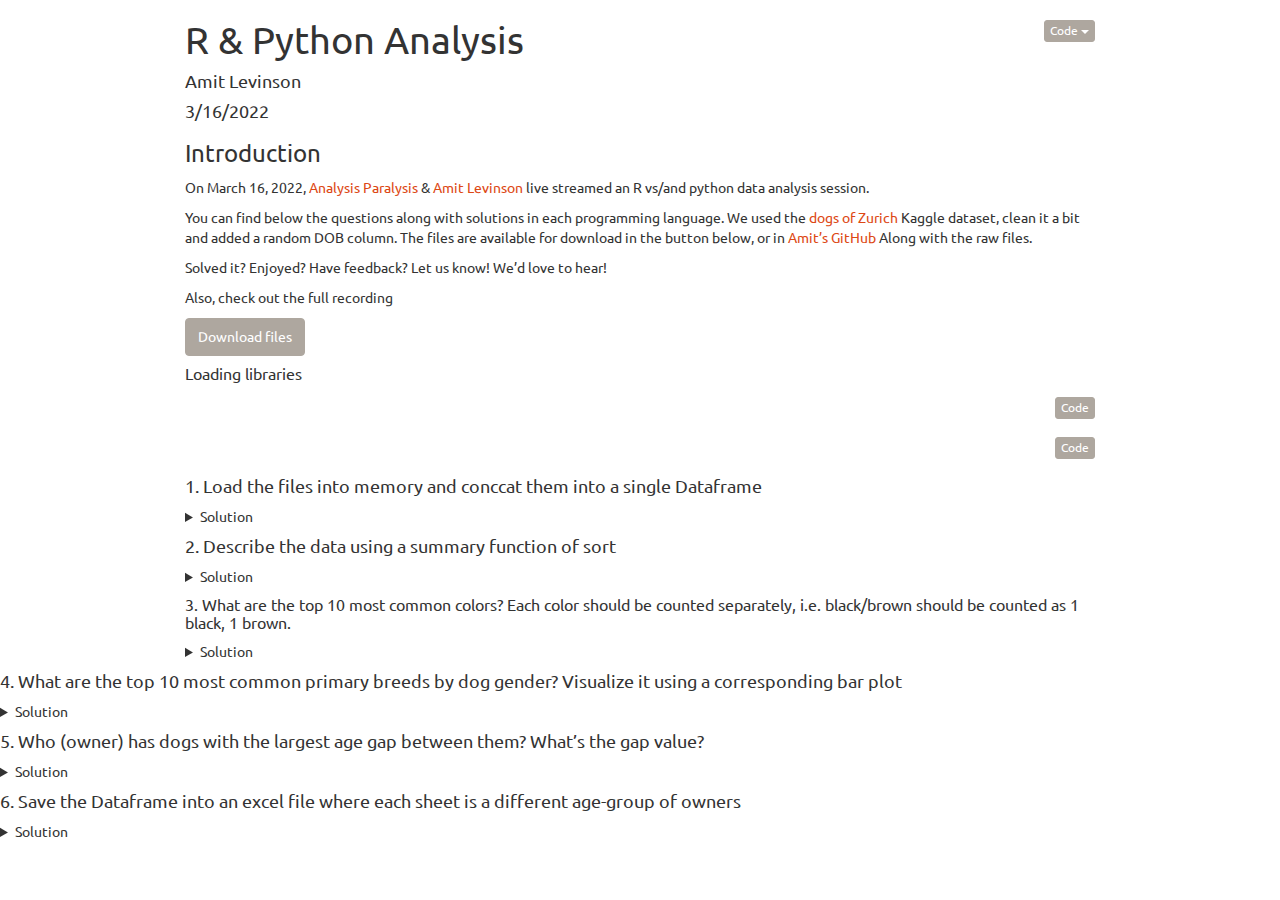
==== commit c9a6bcf1: "update intro information" ====
--- a/r_and_python/index.html
+++ b/r_and_python/index.html
@@ -278,7 +278,7 @@
 <div id="introduction" class="section level3">
 <h3>Introduction</h3>
 <p>On March 16, 2022, <a href="https://www.facebook.com/go.analysis.paralysis">Analysis Paralysis</a> &amp; <a href="https://amitlevinson.com/">Amit Levinson</a> live streamed an R vs/and python data analysis session.</p>
-<p>You can find below the questions along with solutions in each programming language. The files are available for download in the button below, or in Amit’s GitHub <a href="https://github.com/AmitLevinson/streaming/tree/main/r_and_python">folder for the live</a>.</p>
+<p>You can find below the questions along with solutions in each programming language. We used the <a href="https://www.kaggle.com/kmader/dogs-of-zurich">dogs of Zurich</a> Kaggle dataset, clean it a bit and added a random DOB column. The files are available for download in the button below, or in <a href="https://github.com/AmitLevinson/streaming/tree/main/r_and_python">Amit’s GitHub</a> Along with the raw files.</p>
 <p>Solved it? Enjoyed? Have feedback? Let us know! We’d love to hear!</p>
 <p>Also, check out the full recording</p>
 <a href="https://github.com/AmitLevinson/streaming/raw/main/r_and_python/split_data.zip">
@@ -663,11 +663,11 @@
 ## tricolor                696
 ## beige                   622
 ##                        ... 
+## gemischt                  1
+## rotblond                  1
 ## marronschimmel            1
-## schwarz melliert          1
+## hirschrot mit Maske       1
 ## bicolor                   1
-## hirschrot mit Maske       1
-## rotblond                  1
 ## Name: value, Length: 89, dtype: int64</code></pre>
 </div>
 <div id="r-2" class="section level6">
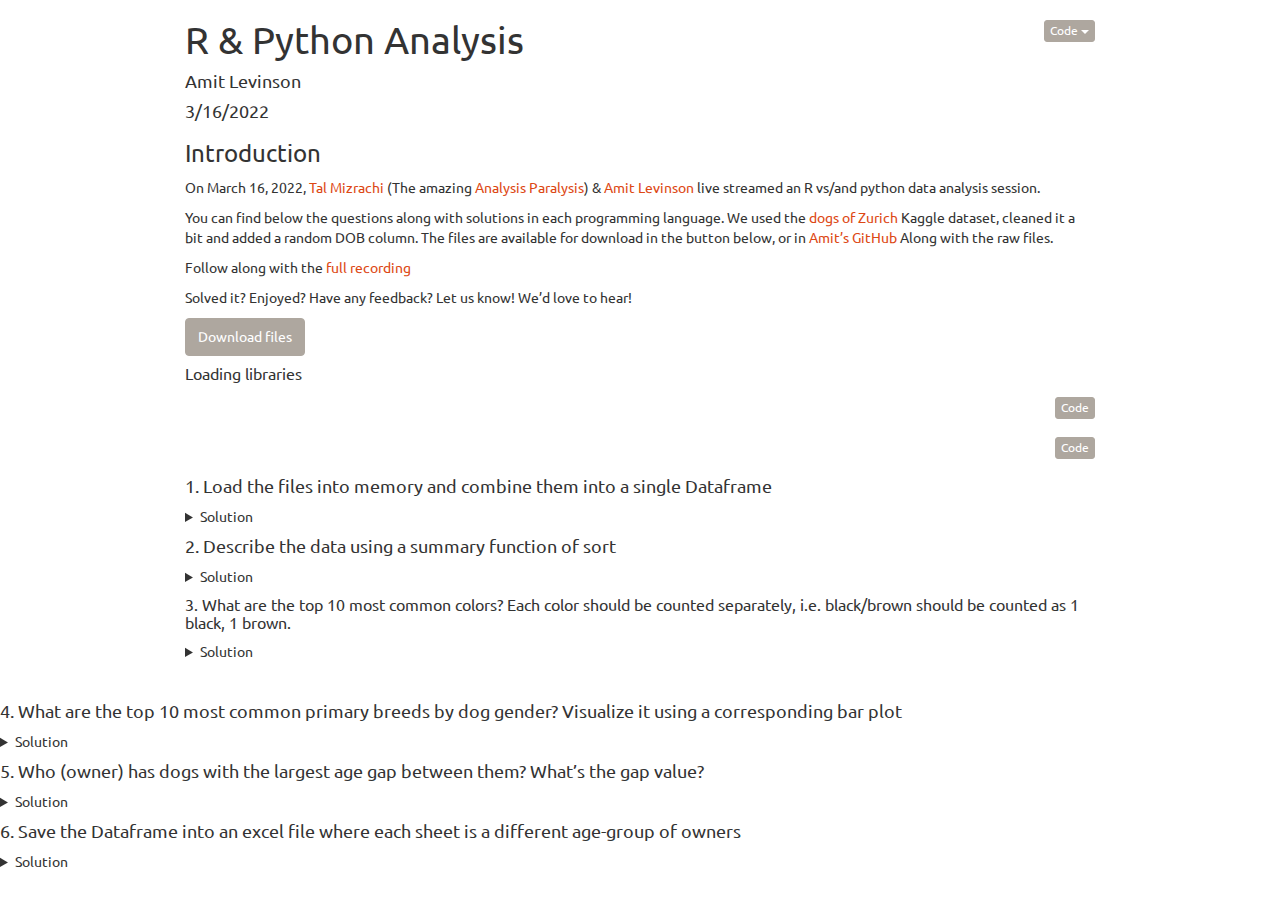
==== commit ad866c4a: "fixup some code" ====
--- a/r_and_python/index.html
+++ b/r_and_python/index.html
@@ -277,10 +277,10 @@
 
 <div id="introduction" class="section level3">
 <h3>Introduction</h3>
-<p>On March 16, 2022, <a href="https://www.facebook.com/go.analysis.paralysis">Analysis Paralysis</a> &amp; <a href="https://amitlevinson.com/">Amit Levinson</a> live streamed an R vs/and python data analysis session.</p>
-<p>You can find below the questions along with solutions in each programming language. We used the <a href="https://www.kaggle.com/kmader/dogs-of-zurich">dogs of Zurich</a> Kaggle dataset, clean it a bit and added a random DOB column. The files are available for download in the button below, or in <a href="https://github.com/AmitLevinson/streaming/tree/main/r_and_python">Amit’s GitHub</a> Along with the raw files.</p>
-<p>Solved it? Enjoyed? Have feedback? Let us know! We’d love to hear!</p>
-<p>Also, check out the full recording</p>
+<p>On March 16, 2022, <a href="https://www.linkedin.com/in/talnmizrachi/">Tal Mizrachi</a> (The amazing <a href="https://www.facebook.com/go.analysis.paralysis">Analysis Paralysis</a>) &amp; <a href="https://amitlevinson.com/">Amit Levinson</a> live streamed an R vs/and python data analysis session.</p>
+<p>You can find below the questions along with solutions in each programming language. We used the <a href="https://www.kaggle.com/kmader/dogs-of-zurich">dogs of Zurich</a> Kaggle dataset, cleaned it a bit and added a random DOB column. The files are available for download in the button below, or in <a href="https://github.com/AmitLevinson/streaming/tree/main/r_and_python">Amit’s GitHub</a> Along with the raw files.</p>
+<p>Follow along with the <a href="https://www.youtube.com/watch?v=oO8MZWk07q0&amp;feature=youtu.be">full recording</a></p>
+<p>Solved it? Enjoyed? Have any feedback? Let us know! We’d love to hear!</p>
 <a href="https://github.com/AmitLevinson/streaming/raw/main/r_and_python/split_data.zip">
 <button class="btn btn-default" output_name="Files from downloadthis"><i class="fa fa-save"></i> Download files</button>
 </a>
@@ -299,8 +299,8 @@
 <span id="cb2-6"><a href="#cb2-6" aria-hidden="true" tabindex="-1"></a><span class="fu">library</span>(tidytext)</span>
 <span id="cb2-7"><a href="#cb2-7" aria-hidden="true" tabindex="-1"></a><span class="fu">library</span>(reticulate)</span></code></pre></div>
 </div>
-<div id="load-the-files-into-memory-and-conccat-them-into-a-single-dataframe" class="section level4">
-<h4>1. Load the files into memory and conccat them into a single Dataframe</h4>
+<div id="load-the-files-into-memory-and-combine-them-into-a-single-dataframe" class="section level4 tabset">
+<h4 class="tabset">1. Load the files into memory and combine them into a single Dataframe</h4>
 <details>
 <summary>
 Solution
@@ -663,11 +663,11 @@
 ## tricolor                696
 ## beige                   622
 ##                        ... 
+## orange Schimmel           1
 ## gemischt                  1
-## rotblond                  1
-## marronschimmel            1
 ## hirschrot mit Maske       1
 ## bicolor                   1
+## rotblond                  1
 ## Name: value, Length: 89, dtype: int64</code></pre>
 </div>
 <div id="r-2" class="section level6">
@@ -693,6 +693,7 @@
 ## 10 black       160
 ## # ... with 79 more rows</code></pre>
 </details>
+<p><br></p>
 </div>
 </div>
 </div>
@@ -704,29 +705,33 @@
 </summary>
 <div id="python-3" class="section level5">
 <h5>Python</h5>
-<div class="sourceCode" id="cb14"><pre class="sourceCode python"><code class="sourceCode python"><span id="cb14-1"><a href="#cb14-1" aria-hidden="true" tabindex="-1"></a>main_table <span class="op">=</span> df[[<span class="st">&#39;dog_gender&#39;</span>,<span class="st">&#39;primary_breed&#39;</span>]].pivot_table(index<span class="op">=</span><span class="st">&#39;primary_breed&#39;</span>, columns<span class="op">=</span><span class="st">&#39;dog_gender&#39;</span>, aggfunc<span class="op">=</span><span class="bu">len</span>).copy()</span></code></pre></div>
-<div class="sourceCode" id="cb15"><pre class="sourceCode python"><code class="sourceCode python"><span id="cb15-1"><a href="#cb15-1" aria-hidden="true" tabindex="-1"></a>sorted_by_w <span class="op">=</span> main_table.sort_values(<span class="st">&#39;w&#39;</span>, ascending<span class="op">=</span><span class="va">False</span>).head(<span class="dv">10</span>).copy()</span>
-<span id="cb15-2"><a href="#cb15-2" aria-hidden="true" tabindex="-1"></a>sorted_by_m <span class="op">=</span> main_table.sort_values(<span class="st">&#39;m&#39;</span>, ascending<span class="op">=</span><span class="va">False</span>).head(<span class="dv">10</span>).copy()</span></code></pre></div>
-<div class="sourceCode" id="cb16"><pre class="sourceCode python"><code class="sourceCode python"><span id="cb16-1"><a href="#cb16-1" aria-hidden="true" tabindex="-1"></a>fig, axes <span class="op">=</span> plt.subplots(<span class="dv">1</span>,<span class="dv">2</span>)</span>
-<span id="cb16-2"><a href="#cb16-2" aria-hidden="true" tabindex="-1"></a></span>
-<span id="cb16-3"><a href="#cb16-3" aria-hidden="true" tabindex="-1"></a>fig.suptitle(<span class="st">&quot;This is a title&quot;</span>, fontsize<span class="op">=</span><span class="dv">18</span>)</span>
-<span id="cb16-4"><a href="#cb16-4" aria-hidden="true" tabindex="-1"></a></span>
-<span id="cb16-5"><a href="#cb16-5" aria-hidden="true" tabindex="-1"></a>sorted_by_w.plot(kind<span class="op">=</span><span class="st">&#39;bar&#39;</span>, rot<span class="op">=</span><span class="dv">40</span>, color<span class="op">=</span>[<span class="st">&quot;pink&quot;</span>, <span class="st">&quot;teal&quot;</span>], ax<span class="op">=</span>axes[<span class="dv">0</span>], figsize<span class="op">=</span>(<span class="dv">20</span>,<span class="dv">5</span>))</span>
-<span id="cb16-6"><a href="#cb16-6" aria-hidden="true" tabindex="-1"></a>sorted_by_m.plot(kind<span class="op">=</span><span class="st">&#39;bar&#39;</span>, rot<span class="op">=</span><span class="dv">40</span>, color<span class="op">=</span>[<span class="st">&quot;pink&quot;</span>, <span class="st">&quot;teal&quot;</span>], ax<span class="op">=</span>axes[<span class="dv">1</span>], figsize<span class="op">=</span>(<span class="dv">20</span>,<span class="dv">5</span>))</span></code></pre></div>
+<div class="sourceCode" id="cb14"><pre class="sourceCode python"><code class="sourceCode python"><span id="cb14-1"><a href="#cb14-1" aria-hidden="true" tabindex="-1"></a>main_table <span class="op">=</span> df[[<span class="st">&#39;dog_gender&#39;</span>,<span class="st">&#39;primary_breed&#39;</span>]].pivot_table(index<span class="op">=</span><span class="st">&#39;primary_breed&#39;</span>, columns<span class="op">=</span><span class="st">&#39;dog_gender&#39;</span>, aggfunc<span class="op">=</span><span class="bu">len</span>).copy()</span>
+<span id="cb14-2"><a href="#cb14-2" aria-hidden="true" tabindex="-1"></a></span>
+<span id="cb14-3"><a href="#cb14-3" aria-hidden="true" tabindex="-1"></a></span>
+<span id="cb14-4"><a href="#cb14-4" aria-hidden="true" tabindex="-1"></a>sorted_by_w <span class="op">=</span> main_table.sort_values(<span class="st">&#39;w&#39;</span>, ascending<span class="op">=</span><span class="va">False</span>).head(<span class="dv">10</span>).copy()</span>
+<span id="cb14-5"><a href="#cb14-5" aria-hidden="true" tabindex="-1"></a>sorted_by_m <span class="op">=</span> main_table.sort_values(<span class="st">&#39;m&#39;</span>, ascending<span class="op">=</span><span class="va">False</span>).head(<span class="dv">10</span>).copy()</span>
+<span id="cb14-6"><a href="#cb14-6" aria-hidden="true" tabindex="-1"></a></span>
+<span id="cb14-7"><a href="#cb14-7" aria-hidden="true" tabindex="-1"></a></span>
+<span id="cb14-8"><a href="#cb14-8" aria-hidden="true" tabindex="-1"></a>fig, axes <span class="op">=</span> plt.subplots(<span class="dv">1</span>,<span class="dv">2</span>)</span>
+<span id="cb14-9"><a href="#cb14-9" aria-hidden="true" tabindex="-1"></a></span>
+<span id="cb14-10"><a href="#cb14-10" aria-hidden="true" tabindex="-1"></a>fig.suptitle(<span class="st">&quot;This is a title&quot;</span>, fontsize<span class="op">=</span><span class="dv">18</span>)</span>
+<span id="cb14-11"><a href="#cb14-11" aria-hidden="true" tabindex="-1"></a></span>
+<span id="cb14-12"><a href="#cb14-12" aria-hidden="true" tabindex="-1"></a>sorted_by_w.plot(kind<span class="op">=</span><span class="st">&#39;bar&#39;</span>, rot<span class="op">=</span><span class="dv">40</span>, color<span class="op">=</span>[<span class="st">&quot;pink&quot;</span>, <span class="st">&quot;teal&quot;</span>], ax<span class="op">=</span>axes[<span class="dv">0</span>], figsize<span class="op">=</span>(<span class="dv">20</span>,<span class="dv">5</span>))</span>
+<span id="cb14-13"><a href="#cb14-13" aria-hidden="true" tabindex="-1"></a>sorted_by_m.plot(kind<span class="op">=</span><span class="st">&#39;bar&#39;</span>, rot<span class="op">=</span><span class="dv">40</span>, color<span class="op">=</span>[<span class="st">&quot;pink&quot;</span>, <span class="st">&quot;teal&quot;</span>], ax<span class="op">=</span>axes[<span class="dv">1</span>], figsize<span class="op">=</span>(<span class="dv">20</span>,<span class="dv">5</span>))</span></code></pre></div>
 <p><img src="[data-uri]" width="1920" /></p>
 </div>
 <div id="r-3" class="section level5">
 <h5>R</h5>
-<div class="sourceCode" id="cb17"><pre class="sourceCode r"><code class="sourceCode r"><span id="cb17-1"><a href="#cb17-1" aria-hidden="true" tabindex="-1"></a>dogs <span class="sc">%&gt;%</span> </span>
-<span id="cb17-2"><a href="#cb17-2" aria-hidden="true" tabindex="-1"></a>  <span class="fu">count</span>(dog_gender, primary_breed, <span class="at">sort =</span> T) <span class="sc">%&gt;%</span> </span>
-<span id="cb17-3"><a href="#cb17-3" aria-hidden="true" tabindex="-1"></a>  <span class="fu">group_by</span>(dog_gender) <span class="sc">%&gt;%</span> </span>
-<span id="cb17-4"><a href="#cb17-4" aria-hidden="true" tabindex="-1"></a>  <span class="fu">slice</span>(<span class="dv">1</span><span class="sc">:</span><span class="dv">10</span>) <span class="sc">%&gt;%</span> </span>
-<span id="cb17-5"><a href="#cb17-5" aria-hidden="true" tabindex="-1"></a>  <span class="fu">ggplot</span>(<span class="fu">aes</span>(<span class="at">y =</span> <span class="fu">reorder_within</span>(primary_breed, <span class="at">by =</span>  n, <span class="at">within =</span> dog_gender), <span class="at">x =</span> n)) <span class="sc">+</span></span>
-<span id="cb17-6"><a href="#cb17-6" aria-hidden="true" tabindex="-1"></a>  <span class="fu">geom_col</span>() <span class="sc">+</span></span>
-<span id="cb17-7"><a href="#cb17-7" aria-hidden="true" tabindex="-1"></a>  <span class="fu">facet_wrap</span>(<span class="fu">vars</span>(dog_gender), <span class="at">scales =</span> <span class="st">&quot;free_y&quot;</span>) <span class="sc">+</span></span>
-<span id="cb17-8"><a href="#cb17-8" aria-hidden="true" tabindex="-1"></a>  <span class="fu">scale_y_reordered</span>() <span class="sc">+</span></span>
-<span id="cb17-9"><a href="#cb17-9" aria-hidden="true" tabindex="-1"></a>  <span class="fu">labs</span>(<span class="at">y =</span> <span class="cn">NULL</span>, <span class="at">title =</span> <span class="st">&quot;This is a title&quot;</span>)<span class="sc">+</span></span>
-<span id="cb17-10"><a href="#cb17-10" aria-hidden="true" tabindex="-1"></a>  <span class="fu">theme_minimal</span>()</span></code></pre></div>
+<div class="sourceCode" id="cb15"><pre class="sourceCode r"><code class="sourceCode r"><span id="cb15-1"><a href="#cb15-1" aria-hidden="true" tabindex="-1"></a>dogs <span class="sc">%&gt;%</span> </span>
+<span id="cb15-2"><a href="#cb15-2" aria-hidden="true" tabindex="-1"></a>  <span class="fu">count</span>(dog_gender, primary_breed, <span class="at">sort =</span> T) <span class="sc">%&gt;%</span> </span>
+<span id="cb15-3"><a href="#cb15-3" aria-hidden="true" tabindex="-1"></a>  <span class="fu">group_by</span>(dog_gender) <span class="sc">%&gt;%</span> </span>
+<span id="cb15-4"><a href="#cb15-4" aria-hidden="true" tabindex="-1"></a>  <span class="fu">slice</span>(<span class="dv">1</span><span class="sc">:</span><span class="dv">10</span>) <span class="sc">%&gt;%</span> </span>
+<span id="cb15-5"><a href="#cb15-5" aria-hidden="true" tabindex="-1"></a>  <span class="fu">ggplot</span>(<span class="fu">aes</span>(<span class="at">y =</span> <span class="fu">reorder_within</span>(primary_breed, <span class="at">by =</span>  n, <span class="at">within =</span> dog_gender), <span class="at">x =</span> n)) <span class="sc">+</span></span>
+<span id="cb15-6"><a href="#cb15-6" aria-hidden="true" tabindex="-1"></a>  <span class="fu">geom_col</span>() <span class="sc">+</span></span>
+<span id="cb15-7"><a href="#cb15-7" aria-hidden="true" tabindex="-1"></a>  <span class="fu">facet_wrap</span>(<span class="fu">vars</span>(dog_gender), <span class="at">scales =</span> <span class="st">&quot;free_y&quot;</span>) <span class="sc">+</span></span>
+<span id="cb15-8"><a href="#cb15-8" aria-hidden="true" tabindex="-1"></a>  <span class="fu">scale_y_reordered</span>() <span class="sc">+</span></span>
+<span id="cb15-9"><a href="#cb15-9" aria-hidden="true" tabindex="-1"></a>  <span class="fu">labs</span>(<span class="at">y =</span> <span class="cn">NULL</span>, <span class="at">title =</span> <span class="st">&quot;This is a title&quot;</span>)<span class="sc">+</span></span>
+<span id="cb15-10"><a href="#cb15-10" aria-hidden="true" tabindex="-1"></a>  <span class="fu">theme_minimal</span>()</span></code></pre></div>
 <p><img src="[data-uri]" width="672" /></p>
 </details>
 </div>
@@ -739,33 +744,33 @@
 </summary>
 <div id="python-4" class="section level5">
 <h5>Python</h5>
-<div class="sourceCode" id="cb18"><pre class="sourceCode python"><code class="sourceCode python"><span id="cb18-1"><a href="#cb18-1" aria-hidden="true" tabindex="-1"></a>df[<span class="st">&#39;dog_dob&#39;</span>] <span class="op">=</span> pd.to_datetime(df[<span class="st">&#39;dog_dob&#39;</span>])</span>
-<span id="cb18-2"><a href="#cb18-2" aria-hidden="true" tabindex="-1"></a>gb <span class="op">=</span> df[[<span class="st">&#39;owner_id&#39;</span>, <span class="st">&#39;dog_dob&#39;</span>]].groupby(<span class="st">&#39;owner_id&#39;</span>).agg([<span class="bu">min</span>, <span class="bu">max</span>])</span>
-<span id="cb18-3"><a href="#cb18-3" aria-hidden="true" tabindex="-1"></a></span>
-<span id="cb18-4"><a href="#cb18-4" aria-hidden="true" tabindex="-1"></a>gb.columns <span class="op">=</span> [<span class="st">&quot;_&quot;</span>.join(<span class="bu">list</span>(x)) <span class="cf">for</span> x <span class="kw">in</span> gb.columns]</span>
-<span id="cb18-5"><a href="#cb18-5" aria-hidden="true" tabindex="-1"></a></span>
-<span id="cb18-6"><a href="#cb18-6" aria-hidden="true" tabindex="-1"></a>gb[<span class="st">&#39;diff&#39;</span>] <span class="op">=</span> (gb[<span class="st">&#39;dog_dob_max&#39;</span>]<span class="op">-</span>gb[<span class="st">&#39;dog_dob_min&#39;</span>]).dt.days</span>
-<span id="cb18-7"><a href="#cb18-7" aria-hidden="true" tabindex="-1"></a></span>
-<span id="cb18-8"><a href="#cb18-8" aria-hidden="true" tabindex="-1"></a>gb.sort_values(<span class="st">&#39;diff&#39;</span>).tail(<span class="dv">1</span>)</span></code></pre></div>
+<div class="sourceCode" id="cb16"><pre class="sourceCode python"><code class="sourceCode python"><span id="cb16-1"><a href="#cb16-1" aria-hidden="true" tabindex="-1"></a>df[<span class="st">&#39;dog_dob&#39;</span>] <span class="op">=</span> pd.to_datetime(df[<span class="st">&#39;dog_dob&#39;</span>])</span>
+<span id="cb16-2"><a href="#cb16-2" aria-hidden="true" tabindex="-1"></a>gb <span class="op">=</span> df[[<span class="st">&#39;owner_id&#39;</span>, <span class="st">&#39;dog_dob&#39;</span>]].groupby(<span class="st">&#39;owner_id&#39;</span>).agg([<span class="bu">min</span>, <span class="bu">max</span>])</span>
+<span id="cb16-3"><a href="#cb16-3" aria-hidden="true" tabindex="-1"></a></span>
+<span id="cb16-4"><a href="#cb16-4" aria-hidden="true" tabindex="-1"></a>gb.columns <span class="op">=</span> [<span class="st">&quot;_&quot;</span>.join(<span class="bu">list</span>(x)) <span class="cf">for</span> x <span class="kw">in</span> gb.columns]</span>
+<span id="cb16-5"><a href="#cb16-5" aria-hidden="true" tabindex="-1"></a></span>
+<span id="cb16-6"><a href="#cb16-6" aria-hidden="true" tabindex="-1"></a>gb[<span class="st">&#39;diff&#39;</span>] <span class="op">=</span> (gb[<span class="st">&#39;dog_dob_max&#39;</span>]<span class="op">-</span>gb[<span class="st">&#39;dog_dob_min&#39;</span>]).dt.days</span>
+<span id="cb16-7"><a href="#cb16-7" aria-hidden="true" tabindex="-1"></a></span>
+<span id="cb16-8"><a href="#cb16-8" aria-hidden="true" tabindex="-1"></a>gb.sort_values(<span class="st">&#39;diff&#39;</span>).tail(<span class="dv">1</span>)</span></code></pre></div>
 <pre><code>##          dog_dob_min dog_dob_max  diff
 ## owner_id                              
 ## 87158     2000-04-10  2015-10-10  5661</code></pre>
 </div>
 <div id="r-4" class="section level5">
 <h5>R</h5>
-<div class="sourceCode" id="cb20"><pre class="sourceCode r"><code class="sourceCode r"><span id="cb20-1"><a href="#cb20-1" aria-hidden="true" tabindex="-1"></a>dogs <span class="sc">%&gt;%</span> </span>
-<span id="cb20-2"><a href="#cb20-2" aria-hidden="true" tabindex="-1"></a>  <span class="fu">group_by</span>(owner_id) <span class="sc">%&gt;%</span> </span>
-<span id="cb20-3"><a href="#cb20-3" aria-hidden="true" tabindex="-1"></a>  <span class="fu">filter</span>(</span>
-<span id="cb20-4"><a href="#cb20-4" aria-hidden="true" tabindex="-1"></a>    <span class="fu">n</span>() <span class="sc">&gt;</span> <span class="dv">1</span>,</span>
-<span id="cb20-5"><a href="#cb20-5" aria-hidden="true" tabindex="-1"></a>    dog_dob <span class="sc">==</span> <span class="fu">min</span>(dog_dob) <span class="sc">|</span> dog_dob <span class="sc">==</span> <span class="fu">max</span>(dog_dob)</span>
-<span id="cb20-6"><a href="#cb20-6" aria-hidden="true" tabindex="-1"></a>  ) <span class="sc">%&gt;%</span> </span>
-<span id="cb20-7"><a href="#cb20-7" aria-hidden="true" tabindex="-1"></a>  <span class="fu">select</span>(owner_id, dog_dob) <span class="sc">%&gt;%</span> </span>
-<span id="cb20-8"><a href="#cb20-8" aria-hidden="true" tabindex="-1"></a>  <span class="fu">arrange</span>(owner_id, dog_dob) <span class="sc">%&gt;%</span> </span>
-<span id="cb20-9"><a href="#cb20-9" aria-hidden="true" tabindex="-1"></a>  <span class="fu">summarise</span>(</span>
-<span id="cb20-10"><a href="#cb20-10" aria-hidden="true" tabindex="-1"></a>    <span class="at">timediff =</span> <span class="fu">difftime</span>(dog_dob, <span class="at">time2 =</span> <span class="fu">lag</span>(dog_dob), <span class="at">units =</span> <span class="st">&quot;days&quot;</span>)</span>
-<span id="cb20-11"><a href="#cb20-11" aria-hidden="true" tabindex="-1"></a>  ) <span class="sc">%&gt;%</span> </span>
-<span id="cb20-12"><a href="#cb20-12" aria-hidden="true" tabindex="-1"></a>  <span class="fu">fill</span>(timediff, <span class="at">.direction =</span> <span class="st">&quot;up&quot;</span>) <span class="sc">%&gt;%</span> </span>
-<span id="cb20-13"><a href="#cb20-13" aria-hidden="true" tabindex="-1"></a>  <span class="fu">arrange</span>(<span class="sc">-</span>timediff)</span></code></pre></div>
+<div class="sourceCode" id="cb18"><pre class="sourceCode r"><code class="sourceCode r"><span id="cb18-1"><a href="#cb18-1" aria-hidden="true" tabindex="-1"></a>dogs <span class="sc">%&gt;%</span> </span>
+<span id="cb18-2"><a href="#cb18-2" aria-hidden="true" tabindex="-1"></a>  <span class="fu">group_by</span>(owner_id) <span class="sc">%&gt;%</span> </span>
+<span id="cb18-3"><a href="#cb18-3" aria-hidden="true" tabindex="-1"></a>  <span class="fu">filter</span>(</span>
+<span id="cb18-4"><a href="#cb18-4" aria-hidden="true" tabindex="-1"></a>    <span class="fu">n</span>() <span class="sc">&gt;</span> <span class="dv">1</span>,</span>
+<span id="cb18-5"><a href="#cb18-5" aria-hidden="true" tabindex="-1"></a>    dog_dob <span class="sc">==</span> <span class="fu">min</span>(dog_dob) <span class="sc">|</span> dog_dob <span class="sc">==</span> <span class="fu">max</span>(dog_dob)</span>
+<span id="cb18-6"><a href="#cb18-6" aria-hidden="true" tabindex="-1"></a>  ) <span class="sc">%&gt;%</span> </span>
+<span id="cb18-7"><a href="#cb18-7" aria-hidden="true" tabindex="-1"></a>  <span class="fu">select</span>(owner_id, dog_dob) <span class="sc">%&gt;%</span> </span>
+<span id="cb18-8"><a href="#cb18-8" aria-hidden="true" tabindex="-1"></a>  <span class="fu">arrange</span>(owner_id, dog_dob) <span class="sc">%&gt;%</span> </span>
+<span id="cb18-9"><a href="#cb18-9" aria-hidden="true" tabindex="-1"></a>  <span class="fu">summarise</span>(</span>
+<span id="cb18-10"><a href="#cb18-10" aria-hidden="true" tabindex="-1"></a>    <span class="at">timediff =</span> <span class="fu">difftime</span>(dog_dob, <span class="at">time2 =</span> <span class="fu">lag</span>(dog_dob), <span class="at">units =</span> <span class="st">&quot;days&quot;</span>)</span>
+<span id="cb18-11"><a href="#cb18-11" aria-hidden="true" tabindex="-1"></a>  ) <span class="sc">%&gt;%</span> </span>
+<span id="cb18-12"><a href="#cb18-12" aria-hidden="true" tabindex="-1"></a>  <span class="fu">fill</span>(timediff, <span class="at">.direction =</span> <span class="st">&quot;up&quot;</span>) <span class="sc">%&gt;%</span> </span>
+<span id="cb18-13"><a href="#cb18-13" aria-hidden="true" tabindex="-1"></a>  <span class="fu">arrange</span>(<span class="sc">-</span>timediff)</span></code></pre></div>
 <pre><code>## # A tibble: 1,153 x 2
 ## # Groups:   owner_id [576]
 ##    owner_id timediff 
@@ -782,10 +787,10 @@
 ## 10   128461 4932 days
 ## # ... with 1,143 more rows</code></pre>
 <p><strong>Another solution suggested by <a href="https://adisarid.github.io/">Adi Sarid</a></strong></p>
-<div class="sourceCode" id="cb22"><pre class="sourceCode r"><code class="sourceCode r"><span id="cb22-1"><a href="#cb22-1" aria-hidden="true" tabindex="-1"></a>dogs <span class="sc">%&gt;%</span> </span>
-<span id="cb22-2"><a href="#cb22-2" aria-hidden="true" tabindex="-1"></a>  <span class="fu">group_by</span>(owner_id) <span class="sc">%&gt;%</span> </span>
-<span id="cb22-3"><a href="#cb22-3" aria-hidden="true" tabindex="-1"></a>  <span class="fu">summarise</span>(<span class="at">age_gap =</span> <span class="fu">max</span>(dog_dob) <span class="sc">-</span> <span class="fu">min</span>(dog_dob)) <span class="sc">%&gt;%</span> </span>
-<span id="cb22-4"><a href="#cb22-4" aria-hidden="true" tabindex="-1"></a>  <span class="fu">arrange</span>(<span class="fu">desc</span>(age_gap))</span></code></pre></div>
+<div class="sourceCode" id="cb20"><pre class="sourceCode r"><code class="sourceCode r"><span id="cb20-1"><a href="#cb20-1" aria-hidden="true" tabindex="-1"></a>dogs <span class="sc">%&gt;%</span> </span>
+<span id="cb20-2"><a href="#cb20-2" aria-hidden="true" tabindex="-1"></a>  <span class="fu">group_by</span>(owner_id) <span class="sc">%&gt;%</span> </span>
+<span id="cb20-3"><a href="#cb20-3" aria-hidden="true" tabindex="-1"></a>  <span class="fu">summarise</span>(<span class="at">age_gap =</span> <span class="fu">max</span>(dog_dob) <span class="sc">-</span> <span class="fu">min</span>(dog_dob)) <span class="sc">%&gt;%</span> </span>
+<span id="cb20-4"><a href="#cb20-4" aria-hidden="true" tabindex="-1"></a>  <span class="fu">arrange</span>(<span class="fu">desc</span>(age_gap))</span></code></pre></div>
 <pre><code>## # A tibble: 6,448 x 2
 ##    owner_id age_gap  
 ##       &lt;dbl&gt; &lt;drtn&gt;   
@@ -811,25 +816,26 @@
 </summary>
 <div id="python-5" class="section level5">
 <h5>Python</h5>
-<div class="sourceCode" id="cb24"><pre class="sourceCode python"><code class="sourceCode python"><span id="cb24-1"><a href="#cb24-1" aria-hidden="true" tabindex="-1"></a>writer <span class="op">=</span> pd.ExcelWriter(<span class="st">&quot;dogs_by_owner_age_python.xlsx&quot;</span>)</span>
-<span id="cb24-2"><a href="#cb24-2" aria-hidden="true" tabindex="-1"></a></span>
-<span id="cb24-3"><a href="#cb24-3" aria-hidden="true" tabindex="-1"></a></span>
-<span id="cb24-4"><a href="#cb24-4" aria-hidden="true" tabindex="-1"></a><span class="cf">for</span> age <span class="kw">in</span> df[<span class="st">&#39;age&#39;</span>].fillna(<span class="st">&quot;None&quot;</span>).unique():</span>
-<span id="cb24-5"><a href="#cb24-5" aria-hidden="true" tabindex="-1"></a>    temp_df <span class="op">=</span> df[df[<span class="st">&#39;age&#39;</span>]<span class="op">==</span>age].copy()</span>
-<span id="cb24-6"><a href="#cb24-6" aria-hidden="true" tabindex="-1"></a>    temp_df.to_excel(writer, sheet_name<span class="op">=</span>age)</span>
-<span id="cb24-7"><a href="#cb24-7" aria-hidden="true" tabindex="-1"></a></span>
-<span id="cb24-8"><a href="#cb24-8" aria-hidden="true" tabindex="-1"></a>writer.save()</span></code></pre></div>
+<div class="sourceCode" id="cb22"><pre class="sourceCode python"><code class="sourceCode python"><span id="cb22-1"><a href="#cb22-1" aria-hidden="true" tabindex="-1"></a>writer <span class="op">=</span> pd.ExcelWriter(<span class="st">&quot;dogs_by_owner_age_python.xlsx&quot;</span>)</span>
+<span id="cb22-2"><a href="#cb22-2" aria-hidden="true" tabindex="-1"></a></span>
+<span id="cb22-3"><a href="#cb22-3" aria-hidden="true" tabindex="-1"></a></span>
+<span id="cb22-4"><a href="#cb22-4" aria-hidden="true" tabindex="-1"></a><span class="cf">for</span> age <span class="kw">in</span> df[<span class="st">&#39;age&#39;</span>].fillna(<span class="st">&quot;None&quot;</span>).unique():</span>
+<span id="cb22-5"><a href="#cb22-5" aria-hidden="true" tabindex="-1"></a>    temp_df <span class="op">=</span> df[df[<span class="st">&#39;age&#39;</span>]<span class="op">==</span>age].copy()</span>
+<span id="cb22-6"><a href="#cb22-6" aria-hidden="true" tabindex="-1"></a>    temp_df.to_excel(writer, sheet_name<span class="op">=</span>age)</span>
+<span id="cb22-7"><a href="#cb22-7" aria-hidden="true" tabindex="-1"></a></span>
+<span id="cb22-8"><a href="#cb22-8" aria-hidden="true" tabindex="-1"></a>writer.save()</span></code></pre></div>
 </div>
 <div id="r-5" class="section level5">
 <h5>R</h5>
-<div class="sourceCode" id="cb25"><pre class="sourceCode r"><code class="sourceCode r"><span id="cb25-1"><a href="#cb25-1" aria-hidden="true" tabindex="-1"></a>dogs <span class="sc">%&gt;%</span> </span>
-<span id="cb25-2"><a href="#cb25-2" aria-hidden="true" tabindex="-1"></a>  <span class="fu">split</span>(.<span class="sc">$</span>age) <span class="sc">%&gt;%</span> </span>
-<span id="cb25-3"><a href="#cb25-3" aria-hidden="true" tabindex="-1"></a>  writexl<span class="sc">::</span><span class="fu">write_xlsx</span>(<span class="at">path =</span> <span class="st">&quot;dogs_by_owners_age.xlsx&quot;</span>)</span></code></pre></div>
+<div class="sourceCode" id="cb23"><pre class="sourceCode r"><code class="sourceCode r"><span id="cb23-1"><a href="#cb23-1" aria-hidden="true" tabindex="-1"></a>dogs <span class="sc">%&gt;%</span> </span>
+<span id="cb23-2"><a href="#cb23-2" aria-hidden="true" tabindex="-1"></a>  <span class="fu">split</span>(.<span class="sc">$</span>age) <span class="sc">%&gt;%</span> </span>
+<span id="cb23-3"><a href="#cb23-3" aria-hidden="true" tabindex="-1"></a>  writexl<span class="sc">::</span><span class="fu">write_xlsx</span>(<span class="at">path =</span> <span class="st">&quot;dogs_by_owners_age.xlsx&quot;</span>)</span></code></pre></div>
 </div>
 <div id="output" class="section level5">
 <h5>Output</h5>
-<p><img src="[data-uri]" /></p>
+<p><img src="[data-uri]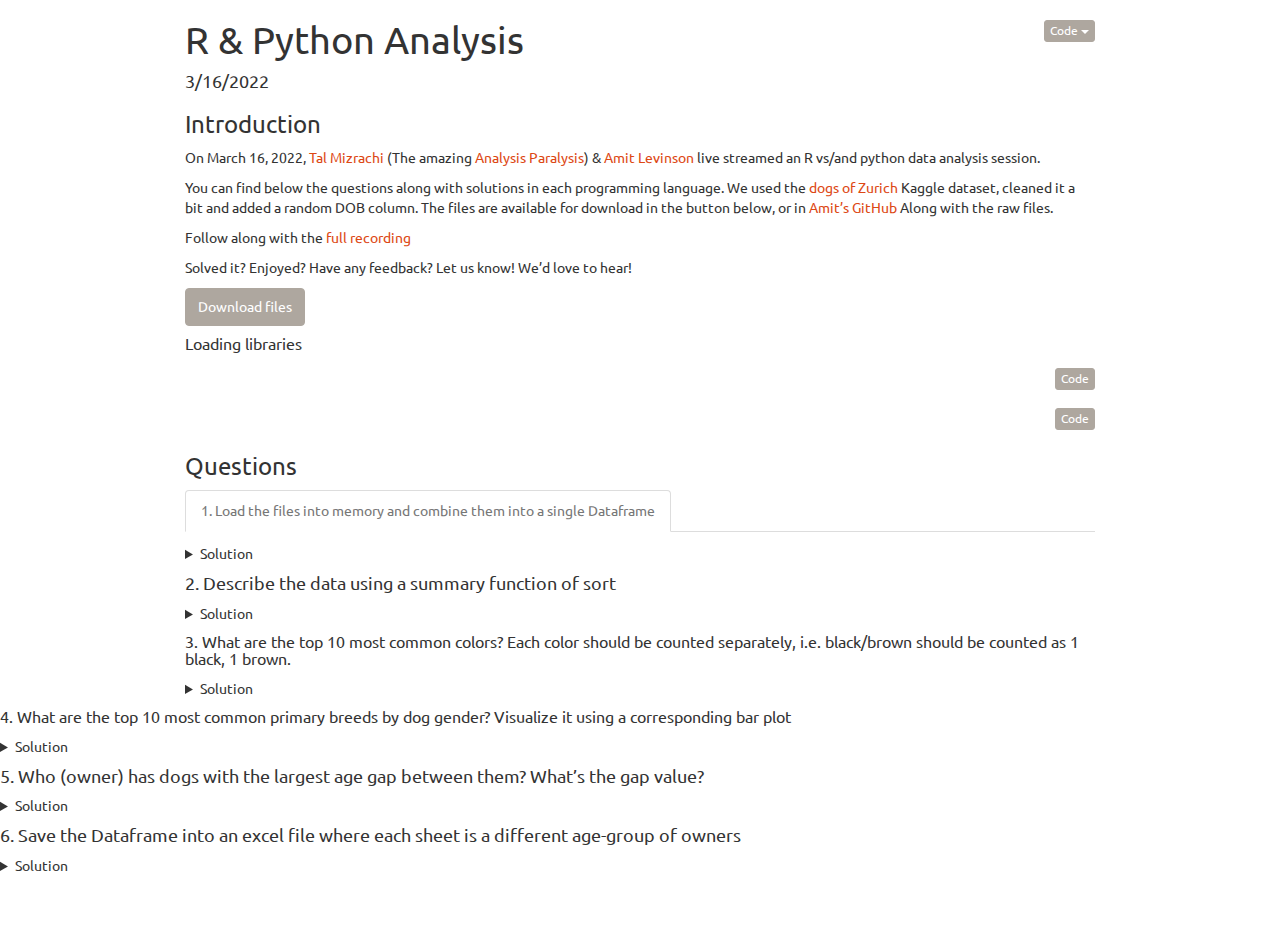
==== commit 203f4e96: "update some answers we got to" ====
--- a/r_and_python/index.html
+++ b/r_and_python/index.html
@@ -9,18 +9,59 @@
 <meta http-equiv="X-UA-Compatible" content="IE=EDGE" />
 
 
-<meta name="author" content="Amit Levinson" />
 
 
 <title>R &amp; Python Analysis</title>
 
-<script src="[data-uri]"></script>
-<script src="[data-uri]"></script>
+<script>// Pandoc 2.9 adds attributes on both header and div. We remove the former (to
+// be compatible with the behavior of Pandoc < 2.8).
+document.addEventListener('DOMContentLoaded', function(e) {
+  var hs = document.querySelectorAll("div.section[class*='level'] > :first-child");
+  var i, h, a;
+  for (i = 0; i < hs.length; i++) {
+    h = hs[i];
+    if (!/^h[1-6]$/i.test(h.tagName)) continue;  // it should be a header h1-h6
+    a = h.attributes;
+    while (a.length > 0) h.removeAttribute(a[0].name);
+  }
+});
+</script>
+<script>/*! jQuery v3.6.0 | (c) OpenJS Foundation and other contributors | jquery.org/license */
+!function(e,t){"use strict";"object"==typeof module&&"object"==typeof module.exports?module.exports=e.document?t(e,!0):function(e){if(!e.document)throw new Error("jQuery requires a window with a document");return t(e)}:t(e)}("undefined"!=typeof window?window:this,function(C,e){"use strict";var t=[],r=Object.getPrototypeOf,s=t.slice,g=t.flat?function(e){return t.flat.call(e)}:function(e){return t.concat.apply([],e)},u=t.push,i=t.indexOf,n={},o=n.toString,v=n.hasOwnProperty,a=v.toString,l=a.call(Object),y={},m=function(e){return"function"==typeof e&&"number"!=typeof e.nodeType&&"function"!=typeof e.item},x=function(e){return null!=e&&e===e.window},E=C.document,c={type:!0,src:!0,nonce:!0,noModule:!0};function b(e,t,n){var r,i,o=(n=n||E).createElement("script");if(o.text=e,t)for(r in c)(i=t[r]||t.getAttribute&&t.getAttribute(r))&&o.setAttribute(r,i);n.head.appendChild(o).parentNode.removeChild(o)}function w(e){return null==e?e+"":"object"==typeof e||"function"==typeof e?n[o.call(e)]||"object":typeof e}var f="3.6.0",S=function(e,t){return new S.fn.init(e,t)};function p(e){var t=!!e&&"length"in e&&e.length,n=w(e);return!m(e)&&!x(e)&&("array"===n||0===t||"number"==typeof t&&0<t&&t-1 in e)}S.fn=S.prototype={jquery:f,constructor:S,length:0,toArray:function(){return s.call(this)},get:function(e){return null==e?s.call(this):e<0?this[e+this.length]:this[e]},pushStack:function(e){var t=S.merge(this.constructor(),e);return t.prevObject=this,t},each:function(e){return S.each(this,e)},map:function(n){return this.pushStack(S.map(this,function(e,t){return n.call(e,t,e)}))},slice:function(){return this.pushStack(s.apply(this,arguments))},first:function(){return this.eq(0)},last:function(){return this.eq(-1)},even:function(){return this.pushStack(S.grep(this,function(e,t){return(t+1)%2}))},odd:function(){return this.pushStack(S.grep(this,function(e,t){return t%2}))},eq:function(e){var t=this.length,n=+e+(e<0?t:0);return this.pushStack(0<=n&&n<t?[this[n]]:[])},end:function(){return this.prevObject||this.constructor()},push:u,sort:t.sort,splice:t.splice},S.extend=S.fn.extend=function(){var e,t,n,r,i,o,a=arguments[0]||{},s=1,u=arguments.length,l=!1;for("boolean"==typeof a&&(l=a,a=arguments[s]||{},s++),"object"==typeof a||m(a)||(a={}),s===u&&(a=this,s--);s<u;s++)if(null!=(e=arguments[s]))for(t in e)r=e[t],"__proto__"!==t&&a!==r&&(l&&r&&(S.isPlainObject(r)||(i=Array.isArray(r)))?(n=a[t],o=i&&!Array.isArray(n)?[]:i||S.isPlainObject(n)?n:{},i=!1,a[t]=S.extend(l,o,r)):void 0!==r&&(a[t]=r));return a},S.extend({expando:"jQuery"+(f+Math.random()).replace(/\D/g,""),isReady:!0,error:function(e){throw new Error(e)},noop:function(){},isPlainObject:function(e){var t,n;return!(!e||"[object Object]"!==o.call(e))&&(!(t=r(e))||"function"==typeof(n=v.call(t,"constructor")&&t.constructor)&&a.call(n)===l)},isEmptyObject:function(e){var t;for(t in e)return!1;return!0},globalEval:function(e,t,n){b(e,{nonce:t&&t.nonce},n)},each:function(e,t){var n,r=0;if(p(e)){for(n=e.length;r<n;r++)if(!1===t.call(e[r],r,e[r]))break}else for(r in e)if(!1===t.call(e[r],r,e[r]))break;return e},makeArray:function(e,t){var n=t||[];return null!=e&&(p(Object(e))?S.merge(n,"string"==typeof e?[e]:e):u.call(n,e)),n},inArray:function(e,t,n){return null==t?-1:i.call(t,e,n)},merge:function(e,t){for(var n=+t.length,r=0,i=e.length;r<n;r++)e[i++]=t[r];return e.length=i,e},grep:function(e,t,n){for(var r=[],i=0,o=e.length,a=!n;i<o;i++)!t(e[i],i)!==a&&r.push(e[i]);return r},map:function(e,t,n){var r,i,o=0,a=[];if(p(e))for(r=e.length;o<r;o++)null!=(i=t(e[o],o,n))&&a.push(i);else for(o in e)null!=(i=t(e[o],o,n))&&a.push(i);return g(a)},guid:1,support:y}),"function"==typeof Symbol&&(S.fn[Symbol.iterator]=t[Symbol.iterator]),S.each("Boolean Number String Function Array Date RegExp Object Error Symbol".split(" "),function(e,t){n["[object "+t+"]"]=t.toLowerCase()});var d=function(n){var e,d,b,o,i,h,f,g,w,u,l,T,C,a,E,v,s,c,y,S="sizzle"+1*new Date,p=n.document,k=0,r=0,m=ue(),x=ue(),A=ue(),N=ue(),j=function(e,t){return e===t&&(l=!0),0},D={}.hasOwnProperty,t=[],q=t.pop,L=t.push,H=t.push,O=t.slice,P=function(e,t){for(var n=0,r=e.length;n<r;n++)if(e[n]===t)return n;return-1},R="checked|selected|async|autofocus|autoplay|controls|defer|disabled|hidden|ismap|loop|multiple|open|readonly|required|scoped",M="[\\x20\\t\\r\\n\\f]",I="(?:\\\\[\\da-fA-F]{1,6}"+M+"?|\\\\[^\\r\\n\\f]|[\\w-]|[^\0-\\x7f])+",W="\\["+M+"*("+I+")(?:"+M+"*([*^$|!~]?=)"+M+"*(?:'((?:\\\\.|[^\\\\'])*)'|\"((?:\\\\.|[^\\\\\"])*)\"|("+I+"))|)"+M+"*\\]",F=":("+I+")(?:\\((('((?:\\\\.|[^\\\\'])*)'|\"((?:\\\\.|[^\\\\\"])*)\")|((?:\\\\.|[^\\\\()[\\]]|"+W+")*)|.*)\\)|)",B=new RegExp(M+"+","g"),$=new RegExp("^"+M+"+|((?:^|[^\\\\])(?:\\\\.)*)"+M+"+$","g"),_=new RegExp("^"+M+"*,"+M+"*"),z=new RegExp("^"+M+"*([>+~]|"+M+")"+M+"*"),U=new RegExp(M+"|>"),X=new RegExp(F),V=new RegExp("^"+I+"$"),G={ID:new RegExp("^#("+I+")"),CLASS:new RegExp("^\\.("+I+")"),TAG:new RegExp("^("+I+"|[*])"),ATTR:new RegExp("^"+W),PSEUDO:new RegExp("^"+F),CHILD:new RegExp("^:(only|first|last|nth|nth-last)-(child|of-type)(?:\\("+M+"*(even|odd|(([+-]|)(\\d*)n|)"+M+"*(?:([+-]|)"+M+"*(\\d+)|))"+M+"*\\)|)","i"),bool:new RegExp("^(?:"+R+")$","i"),needsContext:new RegExp("^"+M+"*[>+~]|:(even|odd|eq|gt|lt|nth|first|last)(?:\\("+M+"*((?:-\\d)?\\d*)"+M+"*\\)|)(?=[^-]|$)","i")},Y=/HTML$/i,Q=/^(?:input|select|textarea|button)$/i,J=/^h\d$/i,K=/^[^{]+\{\s*\[native \w/,Z=/^(?:#([\w-]+)|(\w+)|\.([\w-]+))$/,ee=/[+~]/,te=new RegExp("\\\\[\\da-fA-F]{1,6}"+M+"?|\\\\([^\\r\\n\\f])","g"),ne=function(e,t){var n="0x"+e.slice(1)-65536;return t||(n<0?String.fromCharCode(n+65536):String.fromCharCode(n>>10|55296,1023&n|56320))},re=/([\0-\x1f\x7f]|^-?\d)|^-$|[^\0-\x1f\x7f-\uFFFF\w-]/g,ie=function(e,t){return t?"\0"===e?"\ufffd":e.slice(0,-1)+"\\"+e.charCodeAt(e.length-1).toString(16)+" ":"\\"+e},oe=function(){T()},ae=be(function(e){return!0===e.disabled&&"fieldset"===e.nodeName.toLowerCase()},{dir:"parentNode",next:"legend"});try{H.apply(t=O.call(p.childNodes),p.childNodes),t[p.childNodes.length].nodeType}catch(e){H={apply:t.length?function(e,t){L.apply(e,O.call(t))}:function(e,t){var n=e.length,r=0;while(e[n++]=t[r++]);e.length=n-1}}}function se(t,e,n,r){var i,o,a,s,u,l,c,f=e&&e.ownerDocument,p=e?e.nodeType:9;if(n=n||[],"string"!=typeof t||!t||1!==p&&9!==p&&11!==p)return n;if(!r&&(T(e),e=e||C,E)){if(11!==p&&(u=Z.exec(t)))if(i=u[1]){if(9===p){if(!(a=e.getElementById(i)))return n;if(a.id===i)return n.push(a),n}else if(f&&(a=f.getElementById(i))&&y(e,a)&&a.id===i)return n.push(a),n}else{if(u[2])return H.apply(n,e.getElementsByTagName(t)),n;if((i=u[3])&&d.getElementsByClassName&&e.getElementsByClassName)return H.apply(n,e.getElementsByClassName(i)),n}if(d.qsa&&!N[t+" "]&&(!v||!v.test(t))&&(1!==p||"object"!==e.nodeName.toLowerCase())){if(c=